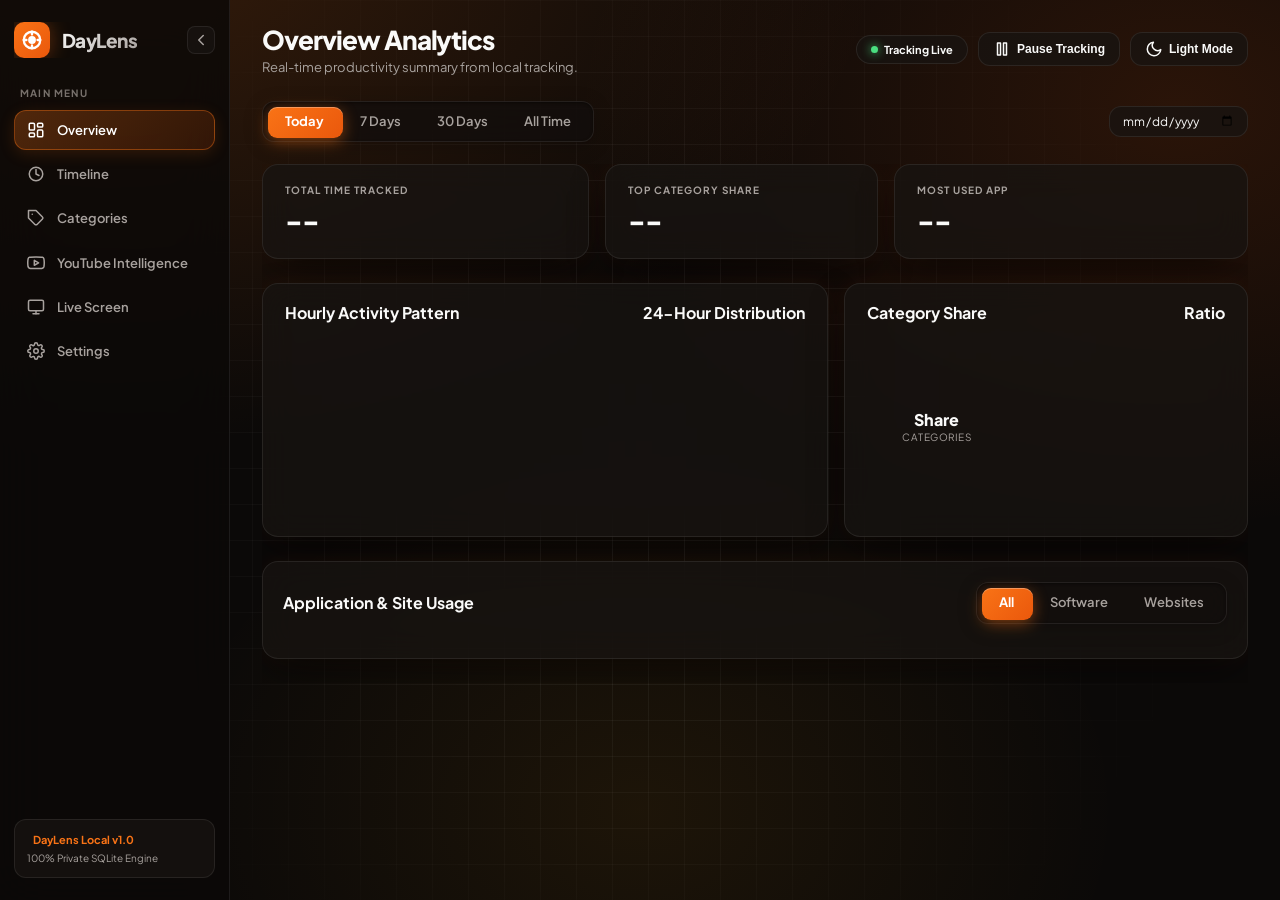
==== daylens/web/index.html @ 0a9e3fb3 "Initial DayLens personal analytics foundation" ====
<!DOCTYPE html>
<html lang="en" data-theme="dark">
<head>
  <meta charset="UTF-8">
  <meta name="viewport" content="width=device-width, initial-scale=1.0">
  <title>DayLens — Privacy-First Activity & Personal Analytics</title>
  <!-- Google Fonts: Inter, Plus Jakarta Sans, Outfit, Space Grotesk -->
  <link rel="preconnect" href="https://fonts.googleapis.com">
  <link rel="preconnect" href="https://fonts.gstatic.com" crossorigin>
  <link href="https://fonts.googleapis.com/css2?family=Inter:wght@300;400;500;600;700;800&family=Outfit:wght@400;500;600;700;800;900&family=Plus+Jakarta+Sans:wght@400;500;600;700;800&family=Space+Grotesk:wght@500;700&display=swap" rel="stylesheet">
  <link rel="stylesheet" href="styles.css">
</head>
<body>

  <div class="shell" id="appShell">

    <!-- Sidebar Navigation -->
    <aside class="sidebar">
      <div class="brand-row">
        <div class="brand">
          <div class="brand-mark">
            <svg viewBox="0 0 24 24" width="22" height="22" fill="none" stroke="currentColor" stroke-width="2.5" stroke-linecap="round" stroke-linejoin="round">
              <circle cx="12" cy="12" r="9"/>
              <path d="M12 3v3M12 18v3M3 12h3M18 12h3"/>
              <circle cx="12" cy="12" r="3" fill="currentColor"/>
            </svg>
          </div>
          <span class="brand-text">DayLens</span>
        </div>
        <button class="sidebar-toggle-btn" onclick="toggleSidebarSlider()" title="Toggle Sidebar">
          <svg id="toggleIcon" class="svg-icon" viewBox="0 0 24 24">
            <polyline points="15 18 9 12 15 6"/>
          </svg>
        </button>
      </div>

      <div class="nav-section-label">Main Menu</div>
      <nav class="nav-menu">
        <div class="nav-item active" onclick="switchPage('overview', this)">
          <svg class="svg-icon" viewBox="0 0 24 24">
            <rect x="3" y="3" width="7" height="9" rx="1.5"/>
            <rect x="14" y="3" width="7" height="5" rx="1.5"/>
            <rect x="14" y="12" width="7" height="9" rx="1.5"/>
            <rect x="3" y="16" width="7" height="5" rx="1.5"/>
          </svg>
          <span class="nav-item-text">Overview</span>
        </div>
        <div class="nav-item" onclick="switchPage('timeline', this)">
          <svg class="svg-icon" viewBox="0 0 24 24">
            <circle cx="12" cy="12" r="9"/>
            <polyline points="12 6 12 12 16 14"/>
          </svg>
          <span class="nav-item-text">Timeline</span>
        </div>
        <div class="nav-item" onclick="switchPage('categories', this)">
          <svg class="svg-icon" viewBox="0 0 24 24">
            <path d="M20.59 13.41l-7.17 7.17a2 2 0 0 1-2.83 0L2 12V2h10l8.59 8.59a2 2 0 0 1 0 2.82z"/>
            <line x1="7" y1="7" x2="7.01" y2="7"/>
          </svg>
          <span class="nav-item-text">Categories</span>
        </div>
        <div class="nav-item" onclick="switchPage('youtube', this)">
          <svg class="svg-icon" viewBox="0 0 24 24">
            <path d="M22.54 6.42a2.78 2.78 0 0 0-1.94-2C18.88 4 12 4 12 4s-6.88 0-8.6.46a2.78 2.78 0 0 0-1.94 2A29 29 0 0 0 1 11.75a29 29 0 0 0 .46 5.33A2.78 2.78 0 0 0 3.4 19c1.72.46 8.6.46 8.6.46s6.88 0 8.6-.46a2.78 2.78 0 0 0 1.94-2 29 29 0 0 0 .46-5.25 29 29 0 0 0-.46-5.33z"/>
            <polygon points="9.75 15.02 15.5 11.75 9.75 8.48 9.75 15.02"/>
          </svg>
          <span class="nav-item-text">YouTube Intelligence</span>
        </div>
        <div class="nav-item" onclick="switchPage('livescreen', this)">
          <svg class="svg-icon" viewBox="0 0 24 24">
            <rect x="2" y="3" width="20" height="14" rx="2"/>
            <line x1="8" y1="21" x2="16" y2="21"/>
            <line x1="12" y1="17" x2="12" y2="21"/>
          </svg>
          <span class="nav-item-text">Live Screen</span>
        </div>
        <div class="nav-item" onclick="switchPage('settings', this)">
          <svg class="svg-icon" viewBox="0 0 24 24">
            <circle cx="12" cy="12" r="3"/>
            <path d="M19.4 15a1.65 1.65 0 0 0 .33 1.82l.06.06a2 2 0 0 1 0 2.83 2 2 0 0 1-2.83 0l-.06-.06a1.65 1.65 0 0 0-1.82-.33 1.65 1.65 0 0 0-1 1.51V21a2 2 0 0 1-2 2 2 2 0 0 1-2-2v-.09A1.65 1.65 0 0 0 9 19.4a1.65 1.65 0 0 0-1.82.33l-.06.06a2 2 0 0 1-2.83 0 2 2 0 0 1 0-2.83l.06-.06a1.65 1.65 0 0 0 .33-1.82 1.65 1.65 0 0 0-1.51-1H3a2 2 0 0 1-2-2 2 2 0 0 1 2-2h.09A1.65 1.65 0 0 0 4.6 9a1.65 1.65 0 0 0-.33-1.82l-.06-.06a2 2 0 0 1 0-2.83 2 2 0 0 1 2.83 0l.06.06a1.65 1.65 0 0 0 1.82.33H9a1.65 1.65 0 0 0 1-1.51V3a2 2 0 0 1 2-2 2 2 0 0 1 2 2v.09a1.65 1.65 0 0 0 1 1.51 1.65 1.65 0 0 0 1.82-.33l.06-.06a2 2 0 0 1 2.83 0 2 2 0 0 1 0 2.83l-.06.06a1.65 1.65 0 0 0-.33 1.82V9a1.65 1.65 0 0 0 1.51 1H21a2 2 0 0 1 2 2 2 2 0 0 1-2 2h-.09a1.65 1.65 0 0 0-1.51 1z"/>
          </svg>
          <span class="nav-item-text">Settings</span>
        </div>
      </nav>

      <div class="sidebar-footer">
        <div style="display:flex; align-items:center; gap:6px;">
          <span class="pulse-ring"></span>
          <strong>DayLens Local v1.0</strong>
        </div>
        <span style="color:var(--text-muted); font-size:10px;">100% Private SQLite Engine</span>
      </div>
    </aside>

    <!-- Main Content Area -->
    <main class="content-area">
      <!-- Topbar Header -->
      <header class="topbar">
        <div>
          <h1 class="page-title" id="pageHeading">Overview Analytics</h1>
          <p class="page-subtitle" id="pageSubheading">Real-time productivity summary from local tracking.</p>
        </div>

        <div class="top-controls">
          <div class="status-badge">
            <span class="status-dot" id="statusDot"></span>
            <span id="statusText">Tracking Live</span>
          </div>
          <button class="btn" id="pauseToggleBtn" onclick="togglePause()">
            <svg class="svg-icon" viewBox="0 0 24 24" width="14" height="14"><rect x="6" y="4" width="4" height="16"/><rect x="14" y="4" width="4" height="16"/></svg>
            Pause Tracking
          </button>
          <button class="btn" onclick="toggleTheme()">
            <svg class="svg-icon" viewBox="0 0 24 24" width="14" height="14"><path d="M21 12.79A9 9 0 1 1 11.21 3 7 7 0 0 0 21 12.79z"/></svg>
            <span id="themeBtnText">Light Mode</span>
          </button>
        </div>
      </header>

      <!-- Global Controls Bar (Date Range & Custom Date) -->
      <div class="controls-bar">
        <div class="tabs" id="rangeTabs">
          <div class="tab-pill" id="rangeTabPill"></div>
          <button class="tab-btn active" onclick="setRange('today', this)">Today</button>
          <button class="tab-btn" onclick="setRange('7d', this)">7 Days</button>
          <button class="tab-btn" onclick="setRange('30d', this)">30 Days</button>
          <button class="tab-btn" onclick="setRange('all', this)">All Time</button>
        </div>

        <div>
          <input type="date" class="date-input" id="customDateInput" onchange="onDateSelected(this.value)">
        </div>
      </div>

      <!-- VIEW 1: Overview Page -->
      <div class="page-view active" id="view-overview">
        <!-- Top KPI Stats Cards -->
        <div class="hero-grid" id="heroGrid">
          <div class="glass-card"><div class="card-label">Total Time Tracked</div><div class="big-stat">--</div></div>
          <div class="glass-card"><div class="card-label">Top Category Share</div><div class="big-stat">--</div></div>
          <div class="glass-card"><div class="card-label">Most Used App</div><div class="big-stat">--</div></div>
        </div>

        <!-- Hourly Pattern & Category Donut -->
        <div class="charts-grid">
          <div class="glass-card chart-card">
            <div class="section-head">
              <span>Hourly Activity Pattern</span>
              <span class="badge-tag">24-Hour Distribution</span>
            </div>
            <div class="chart-wrapper">
              <svg class="histogram-svg" viewBox="0 0 850 180">
                <defs>
                  <linearGradient id="orangeGradient" x1="0" y1="0" x2="0" y2="1">
                    <stop offset="0%" stop-color="#f97316"/>
                    <stop offset="100%" stop-color="#ea580c" stop-opacity="0.3"/>
                  </linearGradient>
                </defs>
                <g id="barsGroup"></g>
              </svg>
            </div>
          </div>

          <div class="glass-card chart-card">
            <div class="section-head">
              <span>Category Share</span>
              <span class="badge-tag">Ratio</span>
            </div>
            <div class="donut-container">
              <div class="donut-chart-wrap">
                <svg class="donut-svg" viewBox="0 0 100 100">
                  <g id="donutSegmentsGroup"></g>
                </svg>
                <div class="donut-center-text">
                  <div class="donut-center-val">Share</div>
                  <div class="donut-center-lbl">Categories</div>
                </div>
              </div>
              <div class="donut-legend" id="donutLegend"></div>
            </div>
          </div>
        </div>

        <!-- Leaderboard Card -->
        <div class="leaderboard-card">
          <div class="section-head">
            <span>Application & Site Usage</span>
            <div class="tabs" id="lbTabs">
              <div class="tab-pill" id="lbTabPill"></div>
              <button class="tab-btn active" onclick="setLeaderboardTab('all', this)">All</button>
              <button class="tab-btn" onclick="setLeaderboardTab('software', this)">Software</button>
              <button class="tab-btn" onclick="setLeaderboardTab('website', this)">Websites</button>
            </div>
          </div>
          <div class="leaderboard-list" id="leaderboardList"></div>
        </div>
      </div>

      <!-- VIEW 2: Timeline Page -->
      <div class="page-view" id="view-timeline">
        <div class="timeline-filter-bar">
          <div class="search-input-wrap">
            <svg viewBox="0 0 24 24" width="14" height="14" fill="none" stroke="currentColor" stroke-width="2" stroke-linecap="round" stroke-linejoin="round" class="search-icon"><circle cx="11" cy="11" r="8"/><line x1="21" y1="21" x2="16.65" y2="16.65"/></svg>
            <input type="text" class="search-input" id="searchInput" placeholder="Search app or window title..." oninput="onSearchChange()">
          </div>
          <button class="badge-filter active" onclick="setCategoryFilter('all', this)">All</button>
          <button class="badge-filter" onclick="setCategoryFilter('work', this)">Work</button>
          <button class="badge-filter" onclick="setCategoryFilter('social', this)">Social</button>
          <button class="badge-filter" onclick="setCategoryFilter('entertainment', this)">Entertainment</button>
          <button class="badge-filter" onclick="setCategoryFilter('utility', this)">Utility</button>
          <button class="badge-filter" onclick="setCategoryFilter('uncategorized', this)">Uncategorized</button>
        </div>

        <div class="timeline-list" id="timelineList"></div>
        <div class="load-more-wrap" id="loadMoreWrap" style="display:none;">
          <button class="btn btn-orange" onclick="loadMoreActivities()">Load More Activities</button>
        </div>
      </div>

      <!-- VIEW 3: Categories Page -->
      <div class="page-view" id="view-categories">
        <div class="section-head">Categorization Rules Mapping</div>
        <div class="rules-grid" id="rulesGrid"></div>
      </div>

      <!-- VIEW 4: YouTube Intelligence Page -->
      <div class="page-view" id="view-youtube">
        <div class="yt-hero glass-card" style="margin-bottom: 20px;">
          <div class="yt-hero-glow"></div>
          <div class="section-head">
            <span class="yt-hero-title">YouTube Watch Intelligence</span>
            <span class="pill-badge cat-entertainment">Opt-In Connector</span>
          </div>

          <div class="hero-grid yt-kpis" id="youtubeKpis"></div>

          <div class="charts-grid yt-insights-grid" style="margin-top: 18px; margin-bottom: 0;">
            <div class="glass-card yt-module">
              <div class="section-head"><span>Top Channels Watched</span></div>
              <div id="youtubeTopChannels" style="display:flex; flex-direction:column; gap:8px; margin-top:12px;"></div>
            </div>

            <div class="glass-card yt-module">
              <div class="section-head"><span>Topic Breakdown</span></div>
              <div id="youtubeTopTopics" style="display:flex; flex-direction:column; gap:10px; margin-top:12px;"></div>
            </div>
          </div>
        </div>

        <div class="glass-card yt-videos-module">
          <div class="section-head">
            <span>Video Playback Sessions</span>
          </div>
          <div class="timeline-filter-bar">
            <div class="search-input-wrap" style="flex:1;">
              <svg viewBox="0 0 24 24" width="14" height="14" fill="none" stroke="currentColor" stroke-width="2" stroke-linecap="round" stroke-linejoin="round" class="search-icon"><circle cx="11" cy="11" r="8"/><line x1="21" y1="21" x2="16.65" y2="16.65"/></svg>
              <input type="text" class="search-input" id="ytSearchInput" placeholder="Search video title or channel..." oninput="onYouTubeSearchChange()">
            </div>
            <button class="badge-filter active" onclick="filterYouTubeCategory('all', this)">All Videos</button>
            <button class="badge-filter" onclick="filterYouTubeCategory('long', this)">Long Form</button>
            <button class="badge-filter" onclick="filterYouTubeCategory('short', this)">Shorts</button>
            <button class="btn" style="margin-left: auto; color: #ef4444; border-color: rgba(239, 68, 68, 0.3);" onclick="clearYouTubeHistory()">Clear YouTube History</button>
          </div>

          <div id="youtubeVideos"></div>
        </div>
      </div>

      <!-- VIEW 5: Live Screen Page -->
      <div class="page-view" id="view-livescreen">
        <div class="controls-bar" style="margin-bottom: 16px;">
          <div style="display:flex; align-items:center; gap:10px;">
            <div class="status-badge">
              <span class="status-dot" id="screenDot"></span>
              <span id="screenStatusText">Live Feed Active</span>
            </div>
            <button class="btn" id="screenToggleBtn" onclick="toggleScreenStream()">Pause Stream</button>
          </div>

          <div style="display:flex; align-items:center; gap:8px;">
            <span style="color:var(--text-muted); font-size:12px;">Refresh Rate:</span>
            <select class="date-input" onchange="setScreenInterval(this.value)">
              <option value="1000">1 Second</option>
              <option value="2000" selected>2 Seconds</option>
              <option value="5000">5 Seconds</option>
            </select>
          </div>
        </div>

        <div class="glass-card" style="text-align:center; padding:16px; overflow:hidden;">
          <img id="liveScreenImg" src="/api/screen" style="max-width:100%; height:auto; border-radius:var(--radius-md); border:1px solid var(--border);" alt="Live Monitor Screen">
        </div>
      </div>

      <!-- VIEW 6: Settings Page -->
      <div class="page-view" id="view-settings">
        <div class="section-head">Settings & System Control</div>
        <div class="settings-list">
          <div class="setting-item">
            <div>
              <strong style="display:block; font-size:14px; margin-bottom:4px;">Local Database Location</strong>
              <span style="color:var(--text-muted); font-size:12px;">SQLite store at <code>data/daylens.db</code></span>
            </div>
            <span class="pill-badge cat-work">SQLite Active</span>
          </div>

          <div class="setting-item">
            <div>
              <strong style="display:block; font-size:14px; margin-bottom:4px;">Background Activity Collector</strong>
              <span style="color:var(--text-muted); font-size:12px;">Windows window title & idle sampling (every 5s)</span>
            </div>
            <button class="btn btn-orange" onclick="togglePause()">Toggle Pause</button>
          </div>

          <div class="setting-item">
            <div>
              <strong style="display:block; font-size:14px; margin-bottom:4px;">Browser Connector Integration</strong>
              <span style="color:var(--text-muted); font-size:12px;">Opt-in active tab & watch tracking via Chrome/Brave extension</span>
            </div>
            <span class="pill-badge cat-utility">Connector Ready</span>
          </div>
        </div>
      </div>

    </main>

  </div>

  <!-- Chart Tooltip -->
  <div class="chart-tooltip" id="chartTooltip">
    <div class="tooltip-header" id="tooltipHeader"></div>
    <div class="tooltip-body" id="tooltipBody"></div>
  </div>

  <!-- Interactive Video Modal -->
  <div class="modal-overlay" id="videoModalOverlay" onclick="if(event.target === this) closeVideoModal()">
    <div class="modal-card">
      <button class="modal-close-btn" onclick="closeVideoModal()" aria-label="Close modal">&times;</button>
      <img id="modalVideoThumb" class="modal-thumb" src="" alt="Video Thumbnail" style="display:none;">
      <h3 id="modalVideoTitle" style="font-size:16px; font-weight:800; margin-bottom:4px; line-height:1.3;"></h3>
      <div id="modalVideoChannel" style="font-size:12px; color:var(--text-muted); margin-bottom:12px;"></div>

      <div id="modalTagsWrap" style="margin-bottom:12px; display:none;">
        <div id="modalVideoTags" style="display:flex; flex-wrap:wrap; gap:6px;"></div>
      </div>

      <div id="modalDescWrap" style="margin-bottom:14px; background:rgba(255,255,255,0.03); border:1px solid var(--border); border-radius:var(--radius-md); padding:10px; font-size:11px; max-height:100px; overflow-y:auto; color:var(--text-muted);">
        <p id="modalVideoDesc" style="margin:0; line-height:1.4; white-space:pre-wrap;"></p>
      </div>

      <table class="modal-table">
        <tr><td>Video ID</td><td id="modalVideoId"></td></tr>
        <tr><td>Type</td><td id="modalVideoType" style="text-transform:capitalize;"></td></tr>
        <tr><td>Seek Timestamp</td><td id="modalVideoPos"></td></tr>
        <tr><td>Watch Duration</td><td id="modalVideoDur" style="font-weight:700; color:var(--orange-primary);"></td></tr>
      </table>

      <div style="margin-top:16px; display:flex; align-items:center; justify-content:space-between; gap:10px;">
        <a id="modalWatchBtn" href="#" target="_blank" class="btn btn-orange" style="text-decoration:none;">Watch on YouTube</a>
        <div style="display:flex; align-items:center; gap:8px;">
          <span id="modalTranscriptStatus" style="padding:4px 10px; border-radius:99px; font-size:10px; font-weight:700; display:inline-flex; align-items:center; gap:4px;"></span>
          <button id="modalToggleTranscriptBtn" class="btn" onclick="toggleModalTranscript()"><span>Show Transcript</span></button>
          <button id="modalCopyTranscriptBtn" class="btn" onclick="copyModalTranscript()" style="display:none;"><span>Copy</span></button>
        </div>
      </div>

      <div id="modalTranscriptBox" style="display:none; margin-top:14px; background:rgba(0,0,0,0.5); border:1px solid var(--border); border-radius:var(--radius-md); padding:12px; max-height:160px; overflow-y:auto; font-size:11px; line-height:1.5;"></div>
    </div>
  </div>

  <script src="app.js"></script>
</body>
</html>
---- daylens/web/styles.css ----
:root {
  --bg: #0b0908;
  --bg-gradient: radial-gradient(1200px 800px at 8% -8%, rgba(249, 115, 22, 0.18), transparent 65%),
                 radial-gradient(1000px 700px at 92% 12%, rgba(234, 88, 12, 0.14), transparent 60%),
                 radial-gradient(800px 600px at 50% 90%, rgba(245, 158, 11, 0.08), transparent 60%), #0b0908;
  --panel: rgba(24, 20, 18, 0.76);
  --panel-hover: rgba(38, 32, 28, 0.9);
  --panel-solid: #151210;
  --border: rgba(255, 255, 255, 0.08);
  --border-glow: rgba(249, 115, 22, 0.4);
  --text: #fafaf9;
  --text-muted: #a8a29e;
  --text-dim: #78716c;
  --orange-primary: #f97316;
  --orange-dark: #ea580c;
  --orange-glow: rgba(249, 115, 22, 0.35);
  --cyan: #38bdf8;
  --green: #4ade80;
  --amber: #f59e0b;
  --purple: #c084fc;
  --pink: #f472b6;
  --shadow: 0 16px 40px -10px rgba(0, 0, 0, 0.65), 0 0 25px rgba(249, 115, 22, 0.06);
  --radius-lg: 16px;
  --radius-md: 12px;
  --radius-sm: 8px;
  --sidebar-width: 230px;
}

[data-theme="light"] {
  --bg: #faf8f5;
  --bg-gradient: radial-gradient(1200px 800px at 8% -8%, rgba(249, 115, 22, 0.1), transparent 60%),
                 radial-gradient(1000px 700px at 92% 12%, rgba(245, 158, 11, 0.08), transparent 60%), #faf8f5;
  --panel: rgba(255, 255, 255, 0.92);
  --panel-hover: rgba(255, 255, 255, 0.98);
  --panel-solid: #ffffff;
  --border: rgba(120, 113, 108, 0.15);
  --border-glow: rgba(249, 115, 22, 0.35);
  --text: #1c1917;
  --text-muted: #57534e;
  --text-dim: #a8a29e;
  --shadow: 0 12px 30px -10px rgba(249, 115, 22, 0.08);
}

* { box-sizing: border-box; margin: 0; padding: 0; }
html, body {
  overflow-x: hidden;
  width: 100%;
  max-width: 100%;
}
body {
  min-height: 100vh;
  font-family: 'Plus Jakarta Sans', 'Outfit', -apple-system, BlinkMacSystemFont, 'Segoe UI', Roboto, sans-serif;
  background: var(--bg-gradient);
  color: var(--text);
  transition: background 0.3s ease, color 0.3s ease;
  line-height: 1.4;
  font-size: 13px;
  -webkit-font-smoothing: antialiased;
  -moz-osx-font-smoothing: grayscale;
  text-rendering: optimizeLegibility;
}

body::before {
  content: '';
  position: fixed;
  inset: 0;
  pointer-events: none;
  background-image: linear-gradient(var(--border) 1px, transparent 1px),
                    linear-gradient(90deg, var(--border) 1px, transparent 1px);
  background-size: 36px 36px;
  mask-image: radial-gradient(circle at center, black, transparent 80%);
  z-index: -1;
}

.shell {
  display: grid;
  grid-template-columns: var(--sidebar-width) 1fr;
  max-width: 1500px;
  min-height: 100vh;
  margin: 0 auto;
  transition: grid-template-columns 0.3s cubic-bezier(0.16, 1, 0.3, 1);
  width: 100%;
  overflow-x: hidden;
}

.shell.collapsed {
  --sidebar-width: 70px;
}

/* Sidebar Navigation */
aside.sidebar {
  padding: 22px 14px;
  border-right: 1px solid var(--border);
  background: rgba(11, 9, 8, 0.82);
  backdrop-filter: blur(24px);
  display: flex;
  flex-direction: column;
  overflow: hidden;
}
[data-theme="light"] aside.sidebar {
  background: rgba(255, 255, 255, 0.9);
}

.brand-row {
  display: flex;
  align-items: center;
  justify-content: space-between;
  margin-bottom: 28px;
}

.brand {
  display: flex;
  align-items: center;
  gap: 12px;
  overflow: hidden;
  white-space: nowrap;
}
.brand-mark {
  width: 36px;
  height: 36px;
  min-width: 36px;
  border-radius: 10px;
  background: linear-gradient(135deg, #f97316, #ea580c);
  display: grid;
  place-items: center;
  color: white;
  box-shadow: 0 0 20px var(--orange-glow);
}
.brand-text {
  font-size: 19px;
  font-weight: 800;
  letter-spacing: -0.03em;
  background: linear-gradient(135deg, var(--text), var(--text-muted));
  -webkit-background-clip: text;
  -webkit-text-fill-color: transparent;
}

.sidebar-toggle-btn {
  background: var(--panel);
  border: 1px solid var(--border);
  border-radius: var(--radius-sm);
  color: var(--text-muted);
  width: 28px;
  height: 28px;
  display: grid;
  place-items: center;
  cursor: pointer;
}

.shell.collapsed .brand-text,
.shell.collapsed .nav-section-label,
.shell.collapsed .nav-item-text,
.shell.collapsed .sidebar-footer {
  opacity: 0;
  pointer-events: none;
  display: none;
}
.shell.collapsed .brand-row { justify-content: center; }

.nav-section-label {
  font-size: 10px;
  text-transform: uppercase;
  letter-spacing: 0.12em;
  color: var(--text-dim);
  font-weight: 700;
  margin-bottom: 10px;
  padding-left: 6px;
}

.nav-menu {
  display: flex;
  flex-direction: column;
  gap: 4px;
  margin-bottom: 24px;
}

.nav-item {
  display: flex;
  align-items: center;
  gap: 12px;
  padding: 10px 12px;
  border-radius: var(--radius-md);
  color: var(--text-muted);
  font-weight: 600;
  font-size: 13px;
  cursor: pointer;
  border: 1px solid transparent;
  transition: all 0.2s ease;
  white-space: nowrap;
}
.shell.collapsed .nav-item { justify-content: center; padding: 10px; }

.nav-item:hover { color: var(--text); background: var(--panel-hover); }
.nav-item.active {
  color: white;
  background: linear-gradient(135deg, rgba(249, 115, 22, 0.28), rgba(234, 88, 12, 0.16));
  border-color: var(--border-glow);
  box-shadow: 0 4px 16px rgba(249, 115, 22, 0.15);
}

.svg-icon {
  width: 18px;
  height: 18px;
  min-width: 18px;
  stroke: currentColor;
  fill: none;
  stroke-width: 2;
  stroke-linecap: round;
  stroke-linejoin: round;
}

.sidebar-footer {
  margin-top: auto;
  padding: 12px;
  border-radius: var(--radius-md);
  background: var(--panel);
  border: 1px solid var(--border);
  font-size: 11px;
}
.sidebar-footer strong { color: var(--orange-primary); display: block; margin-bottom: 2px; }

/* Main Content Area */
main.content-area {
  padding: 22px 32px 48px;
  width: 100%;
  max-width: 1280px;
  margin: 0 auto;
  overflow-x: hidden;
}

header.topbar {
  display: flex;
  justify-content: space-between;
  align-items: center;
  margin-bottom: 24px;
}

.page-title {
  font-size: 26px;
  font-weight: 800;
  letter-spacing: -0.04em;
}
.page-subtitle { color: var(--text-muted); font-size: 13px; }

.top-controls { display: flex; align-items: center; gap: 10px; }

.btn {
  padding: 7px 14px;
  border-radius: var(--radius-md);
  font-size: 12px;
  font-weight: 600;
  border: 1px solid var(--border);
  background: var(--panel);
  color: var(--text);
  cursor: pointer;
  display: inline-flex;
  align-items: center;
  gap: 6px;
  transition: all 0.2s ease;
}
.btn:hover { background: var(--panel-hover); border-color: var(--border-glow); }
.btn-orange {
  background: linear-gradient(135deg, #f97316, #ea580c);
  color: white;
  border: none;
  box-shadow: 0 4px 16px var(--orange-glow);
}

.status-badge {
  display: inline-flex;
  align-items: center;
  gap: 6px;
  padding: 6px 14px;
  border-radius: 999px;
  font-size: 11px;
  font-weight: 700;
  background: var(--panel);
  border: 1px solid var(--border);
}
.status-dot {
  width: 7px;
  height: 7px;
  border-radius: 50%;
  background: var(--green);
  box-shadow: 0 0 10px var(--green);
}
.status-dot.paused { background: var(--amber); box-shadow: 0 0 10px var(--amber); }

.controls-bar {
  display: flex;
  justify-content: space-between;
  align-items: center;
  gap: 14px;
  margin-bottom: 22px;
  flex-wrap: wrap;
}
.tabs {
  position: relative;
  display: inline-flex;
  align-items: center;
  background: rgba(18, 14, 12, 0.75);
  backdrop-filter: blur(20px);
  -webkit-backdrop-filter: blur(20px);
  padding: 4px;
  border-radius: 12px;
  border: 1px solid var(--border);
  box-shadow: inset 0 1px 3px rgba(0, 0, 0, 0.4), 0 4px 20px rgba(0, 0, 0, 0.2);
}
[data-theme="light"] .tabs {
  background: rgba(240, 237, 232, 0.85);
  box-shadow: inset 0 1px 2px rgba(0, 0, 0, 0.05);
}

.tab-pill {
  position: absolute;
  top: 4px;
  left: 4px;
  width: 0;
  height: 0;
  border-radius: 9px;
  background: linear-gradient(135deg, #f97316 0%, #ea580c 100%);
  box-shadow: 0 4px 15px rgba(249, 115, 22, 0.45), inset 0 1px 0 rgba(255, 255, 255, 0.3);
  transition: left 0.35s cubic-bezier(0.34, 1.56, 0.64, 1), top 0.35s cubic-bezier(0.34, 1.56, 0.64, 1), width 0.35s cubic-bezier(0.34, 1.56, 0.64, 1), height 0.35s cubic-bezier(0.34, 1.56, 0.64, 1), opacity 0.2s ease;
  pointer-events: none;
  z-index: 1;
  opacity: 0;
}

.tab-btn {
  position: relative;
  z-index: 2;
  display: inline-flex;
  align-items: center;
  justify-content: center;
  gap: 8px;
  padding: 8px 18px;
  border-radius: 9px;
  border: none;
  background: transparent;
  color: var(--text-muted);
  font-family: 'Plus Jakarta Sans', 'Outfit', sans-serif;
  font-weight: 600;
  font-size: 13px;
  line-height: 1.2;
  cursor: pointer;
  transition: color 0.25s ease, transform 0.15s ease;
  user-select: none;
  white-space: nowrap;
  -webkit-font-smoothing: antialiased;
  box-sizing: border-box;
}
.tab-btn:hover {
  color: var(--text);
  transform: translateY(-1px);
}
.tab-btn:active {
  transform: scale(0.95);
}
.tab-btn.active {
  color: #ffffff !important;
  font-weight: 700;
}
.tab-btn .tab-icon {
  width: 14px;
  height: 14px;
  transition: stroke 0.25s ease, transform 0.25s ease;
}
.tab-btn.active .tab-icon {
  stroke: #ffffff;
  transform: scale(1.1);
}

@keyframes tabContentSlide {
  from { opacity: 0; transform: translateY(8px); }
  to { opacity: 1; transform: translateY(0); }
}
.animate-slide {
  animation: tabContentSlide 0.3s cubic-bezier(0.16, 1, 0.3, 1);
}

.date-input {
  padding: 6px 12px;
  border-radius: var(--radius-md);
  border: 1px solid var(--border);
  background: var(--panel);
  color: var(--text);
  font-family: inherit;
  font-size: 12px;
  outline: none;
}

.page-view { display: none; width: 100%; overflow-x: hidden; }
.page-view.active {
  display: block;
  animation: fadeInSlide 0.25s cubic-bezier(0.16, 1, 0.3, 1);
}
@keyframes fadeInSlide {
  from { opacity: 0; transform: translateY(8px); }
  to { opacity: 1; transform: translateY(0); }
}

/* Top KPI Stats Ribbon */
.hero-grid {
  display: grid;
  grid-template-columns: 1.2fr 1fr 1.3fr;
  gap: 16px;
  margin-bottom: 24px;
}
.glass-card {
  background: var(--panel);
  border: 1px solid var(--border);
  border-radius: var(--radius-lg);
  padding: 18px 22px;
  backdrop-filter: blur(16px);
  box-shadow: var(--shadow);
  position: relative;
  overflow: hidden;
}
.glass-card:hover { border-color: var(--border-glow); }

.card-label {
  font-size: 10px;
  text-transform: uppercase;
  letter-spacing: 0.1em;
  color: var(--text-muted);
  font-weight: 700;
  margin-bottom: 8px;
}
.big-stat {
  font-size: 28px;
  font-weight: 800;
  letter-spacing: -0.03em;
  line-height: 1.1;
  margin-bottom: 4px;
  color: var(--text);
}
.stat-unit { font-size: 14px; font-weight: 600; color: var(--text-muted); }
.stat-subtext { font-size: 12px; color: var(--orange-primary); font-weight: 600; }

/* Most Used App Hero Spotlight Card */
.hero-app-row {
  display: flex;
  align-items: center;
  gap: 12px;
  margin-top: 2px;
  margin-bottom: 6px;
}
.hero-app-icon {
  width: 40px;
  height: 40px;
  min-width: 40px;
  border-radius: 10px;
  display: grid;
  place-items: center;
  background: var(--panel-solid);
  border: 1px solid var(--border-glow);
  box-shadow: 0 4px 14px rgba(249, 115, 22, 0.18);
  overflow: hidden;
}
.hero-app-icon img {
  width: 30px;
  height: 30px;
  object-fit: contain;
}
.hero-app-title {
  font-size: 18px;
  font-weight: 800;
  letter-spacing: -0.02em;
  line-height: 1.2;
  white-space: nowrap;
  overflow: hidden;
  text-overflow: ellipsis;
  max-width: 200px;
}

/* Side-by-side Charts Layout (60% Bar Chart, 40% Donut Circle Chart) */
.charts-grid {
  display: grid;
  grid-template-columns: 1.4fr 1fr;
  gap: 16px;
  margin-bottom: 24px;
}

.chart-card { position: relative; margin-bottom: 0; }
.chart-wrapper { position: relative; width: 100%; height: 180px; margin-top: 12px; }
.histogram-svg { width: 100%; height: 100%; overflow: visible; }
.axis-label { font-size: 9px; fill: var(--text-muted); font-weight: 600; }
.grid-line { stroke: var(--border); stroke-dasharray: 4 4; stroke-width: 1; }
.bar-rect {
  fill: url(#orangeGradient);
  rx: 4;
  transition: height 0.3s ease, y 0.3s ease, fill 0.2s ease;
  cursor: pointer;
}
.bar-rect:hover { fill: #fb923c; }

/* Category Donut Circle Chart & Legend */
.donut-container {
  display: flex;
  align-items: center;
  gap: 16px;
  margin-top: 12px;
  height: 180px;
}
.donut-chart-wrap {
  width: 140px;
  height: 140px;
  min-width: 140px;
  position: relative;
}
.donut-svg {
  width: 100%;
  height: 100%;
  transform: rotate(-90deg);
}
.donut-center-text {
  position: absolute;
  inset: 0;
  display: flex;
  flex-direction: column;
  align-items: center;
  justify-content: center;
  pointer-events: none;
  text-align: center;
}
.donut-center-val { font-size: 16px; font-weight: 800; color: var(--text); line-height: 1; }
.donut-center-lbl { font-size: 10px; color: var(--text-muted); text-transform: uppercase; letter-spacing: 0.05em; margin-top: 2px; }

.donut-legend {
  display: flex;
  flex-direction: column;
  gap: 8px;
  width: 100%;
  max-height: 170px;
  overflow-y: auto;
}
.legend-item {
  display: flex;
  align-items: center;
  justify-content: space-between;
  font-size: 12px;
}
.legend-label {
  display: flex;
  align-items: center;
  gap: 8px;
  text-transform: capitalize;
  font-weight: 600;
}
.legend-dot {
  width: 8px;
  height: 8px;
  border-radius: 50%;
}
.legend-val { font-weight: 700; color: var(--text-muted); font-size: 11px; }

.chart-tooltip {
  position: fixed;
  pointer-events: none;
  background: rgba(18, 14, 12, 0.95);
  border: 1px solid var(--orange-primary);
  border-radius: var(--radius-md);
  padding: 8px 12px;
  font-size: 11px;
  color: var(--text);
  box-shadow: 0 10px 30px rgba(0, 0, 0, 0.7), 0 0 20px var(--orange-glow);
  backdrop-filter: blur(16px);
  z-index: 1000;
  opacity: 0;
  transition: opacity 0.15s ease, transform 0.15s ease;
  transform: translate(-50%, -100%) translateY(-10px);
  white-space: nowrap;
}
[data-theme="light"] .chart-tooltip {
  background: rgba(255, 255, 255, 0.96);
  color: #1c1917;
  box-shadow: 0 8px 24px rgba(0, 0, 0, 0.15);
}
.chart-tooltip.visible {
  opacity: 1;
  transform: translate(-50%, -100%) translateY(-12px);
}
.tooltip-header { font-weight: 800; color: var(--orange-primary); margin-bottom: 2px; }
.tooltip-body { font-size: 12px; font-weight: 700; }

.section-head {
  font-size: 16px;
  font-weight: 700;
  margin-bottom: 14px;
  display: flex;
  align-items: center;
  justify-content: space-between;
}

/* Compact Modern SaaS Software Usage Leaderboard */
.leaderboard-card {
  background: var(--panel);
  border: 1px solid var(--border);
  border-radius: var(--radius-lg);
  padding: 20px;
  backdrop-filter: blur(16px);
  box-shadow: var(--shadow);
  margin-bottom: 24px;
}
.leaderboard-list {
  display: flex;
  flex-direction: column;
  gap: 8px;
}
.leaderboard-item {
  display: grid;
  grid-template-columns: 28px 36px 160px 1fr 110px 65px;
  align-items: center;
  gap: 12px;
  padding: 10px 14px;
  background: rgba(255, 255, 255, 0.02);
  border: 1px solid var(--border);
  border-radius: var(--radius-md);
  transition: all 0.2s ease;
}
.leaderboard-item:hover {
  background: var(--panel-hover);
  border-color: var(--border-glow);
  transform: translateX(3px);
}
.rank-badge {
  font-size: 12px;
  font-weight: 800;
  color: var(--text-dim);
  text-align: center;
}
.rank-badge.top-1 { color: #f59e0b; }
.rank-badge.top-2 { color: #94a3b8; }
.rank-badge.top-3 { color: #b45309; }

.leader-app-name {
  font-weight: 700;
  font-size: 13px;
  white-space: nowrap;
  overflow: hidden;
  text-overflow: ellipsis;
}
.leader-cat-badge {
  font-size: 10px;
  color: var(--text-muted);
  text-transform: capitalize;
}

.progress-bar-wrap {
  width: 100%;
  height: 8px;
  background: rgba(255, 255, 255, 0.06);
  border-radius: 999px;
  overflow: hidden;
  position: relative;
}
.progress-bar-fill {
  height: 100%;
  border-radius: 999px;
  background: linear-gradient(90deg, #f97316, #fb923c);
  box-shadow: 0 0 10px var(--orange-glow);
  transition: width 0.6s cubic-bezier(0.16, 1, 0.3, 1);
}

.time-badge {
  font-weight: 800;
  font-size: 13px;
  text-align: right;
}
.percent-badge {
  font-size: 11px;
  font-weight: 700;
  color: var(--orange-primary);
  text-align: right;
}

.timeline-filter-bar {
  display: flex;
  gap: 10px;
  margin-bottom: 16px;
  flex-wrap: wrap;
  align-items: center;
}
.search-input {
  flex: 1;
  min-width: 180px;
  padding: 8px 14px;
  border-radius: var(--radius-md);
  border: 1px solid var(--border);
  background: var(--panel);
  color: var(--text);
  font-family: inherit;
  font-size: 12px;
  outline: none;
}
.search-input:focus { border-color: var(--orange-primary); }

.badge-filter {
  padding: 6px 14px;
  border-radius: 999px;
  border: 1px solid var(--border);
  background: var(--panel);
  font-size: 11px;
  font-weight: 600;
  color: var(--text-muted);
  cursor: pointer;
  transition: all 0.2s;
}
.badge-filter.active {
  background: var(--orange-primary);
  color: white;
  border-color: var(--orange-primary);
}

.timeline-list { display: flex; flex-direction: column; gap: 8px; margin-bottom: 20px; width: 100%; }
.timeline-item {
  background: var(--panel);
  border: 1px solid var(--border);
  border-radius: var(--radius-md);
  padding: 12px 16px;
  display: grid;
  grid-template-columns: minmax(130px, 150px) 36px minmax(120px, 1fr) auto auto;
  align-items: center;
  gap: 12px;
  backdrop-filter: blur(12px);
  transition: transform 0.15s ease, border-color 0.15s ease;
  width: 100%;
  max-width: 100%;
  overflow: hidden;
}
.timeline-item:hover {
  transform: translateX(3px);
  border-color: var(--border-glow);
}
.source-chip {
  display: inline-flex;
  align-items: center;
  gap: 4px;
  padding: 3px 8px;
  border: 1px solid var(--border);
  border-radius: 999px;
  color: var(--text-muted);
  font-size: 10px;
  text-transform: capitalize;
  white-space: nowrap;
}
.source-chip.browser { color: var(--cyan); border-color: rgba(56,189,248,.35); }
.source-chip.youtube { color: var(--pink); border-color: rgba(244,114,182,.35); }
.source-chip.windows, .source-chip.collector { color: var(--green); border-color: rgba(74,222,128,.35); }
.time-stamp { font-size: 10px; color: var(--text-muted); font-weight: 600; white-space: nowrap; }
.time-subtext { font-size: 10px; color: var(--orange-primary); font-weight: 700; display: block; white-space: nowrap; }
.item-title { font-weight: 700; font-size: 13px; margin-bottom: 2px; white-space: nowrap; overflow: hidden; text-overflow: ellipsis; }
.item-subtitle { font-size: 11px; color: var(--text-muted); white-space: nowrap; overflow: hidden; text-overflow: ellipsis; }
.pill-badge {
  display: inline-block;
  padding: 3px 10px;
  border-radius: 999px;
  font-size: 10px;
  font-weight: 700;
  text-transform: capitalize;
  text-align: center;
  white-space: nowrap;
}

.active-badge {
  display: inline-flex;
  align-items: center;
  gap: 4px;
  font-size: 11px;
  font-weight: 700;
  color: var(--green);
  white-space: nowrap;
}
.idle-badge {
  display: inline-flex;
  align-items: center;
  gap: 4px;
  font-size: 11px;
  font-weight: 700;
  color: var(--amber);
  white-space: nowrap;
}

.load-more-wrap { display: flex; justify-content: center; margin-top: 16px; }

.skeleton {
  background: linear-gradient(90deg, var(--panel) 25%, var(--panel-hover) 50%, var(--panel) 75%);
  background-size: 200% 100%;
  animation: shimmer 1.5s infinite;
  border-radius: var(--radius-md);
}
@keyframes shimmer {
  0% { background-position: 200% 0; }
  100% { background-position: -200% 0; }
}
.skeleton-card { height: 90px; }
.skeleton-item { height: 50px; margin-bottom: 8px; }

.rules-grid { display: grid; grid-template-columns: repeat(auto-fit, minmax(280px, 1fr)); gap: 16px; }
.rule-card { background: var(--panel); border: 1px solid var(--border); border-radius: var(--radius-lg); padding: 18px; }
.rule-card-header { display: flex; justify-content: space-between; align-items: center; margin-bottom: 12px; }
.rule-title { font-size: 14px; font-weight: 700; text-transform: capitalize; }

.settings-list { display: flex; flex-direction: column; gap: 16px; }
.setting-item {
  background: var(--panel);
  border: 1px solid var(--border);
  border-radius: var(--radius-lg);
  padding: 18px;
  display: flex;
  justify-content: space-between;
  align-items: center;
}

@media (max-width: 900px) {
  .shell { grid-template-columns: 1fr; }
  aside.sidebar { border-right: none; border-bottom: 1px solid var(--border); }
  .hero-grid { grid-template-columns: 1fr; }
  .charts-grid { grid-template-columns: 1fr; }
  .leaderboard-item { grid-template-columns: 28px 36px 1fr 80px; gap: 8px; }
  .progress-bar-wrap, .leader-cat-badge { display: none; }
  .timeline-item { grid-template-columns: 1fr; gap: 6px; }
}

/* YouTube Video Grid & Interactive Video Modal */
.yt-grid {
  display: grid;
  grid-template-columns: repeat(auto-fill, minmax(240px, 1fr));
  gap: 16px;
  margin-top: 14px;
}
.yt-card {
  background: var(--panel);
  border: 1px solid var(--border);
  border-radius: var(--radius-md);
  overflow: hidden;
  cursor: pointer;
  transition: transform 0.2s ease, border-color 0.2s ease, box-shadow 0.2s ease;
  display: flex;
  flex-direction: column;
}
.yt-card:hover {
  transform: translateY(-3px);
  border-color: var(--orange-primary);
  box-shadow: 0 8px 24px rgba(249, 115, 22, 0.18);
}
.yt-thumb-wrap {
  position: relative;
  width: 100%;
  aspect-ratio: 16 / 9;
  background: #000;
  overflow: hidden;
}
.yt-thumb-img {
  width: 100%;
  height: 100%;
  object-fit: cover;
  transition: transform 0.3s ease;
}
.yt-card:hover .yt-thumb-img { transform: scale(1.05); }

/* YouTube Seek Progress Bar Overlay */
.yt-progress-track {
  position: absolute;
  bottom: 0;
  left: 0;
  right: 0;
  height: 4px;
  background: rgba(255, 255, 255, 0.25);
  z-index: 3;
}
.yt-progress-fill {
  height: 100%;
  background: linear-gradient(90deg, #ff0000, #ff4e4e);
  box-shadow: 0 0 8px rgba(255, 0, 0, 0.8);
  border-radius: 0 2px 2px 0;
  transition: width 0.3s ease;
}

.yt-channel-avatar {
  width: 20px;
  height: 20px;
  border-radius: 50%;
  object-fit: cover;
  border: 1px solid var(--border);
  flex-shrink: 0;
}
.channel-name-wrap {
  display: inline-flex;
  align-items: center;
  gap: 6px;
  overflow: hidden;
  text-overflow: ellipsis;
  white-space: nowrap;
}

.yt-badge {
  position: absolute;
  top: 8px;
  right: 8px;
  padding: 3px 8px;
  border-radius: 6px;
  font-size: 10px;
  font-weight: 800;
  text-transform: uppercase;
  background: rgba(0, 0, 0, 0.8);
  color: #fff;
  border: 1px solid rgba(255, 255, 255, 0.2);
  backdrop-filter: blur(8px);
}
.yt-badge.short { background: rgba(244, 114, 182, 0.85); color: #fff; }

.yt-duration-badge {
  position: absolute;
  bottom: 8px;
  right: 8px;
  padding: 3px 8px;
  border-radius: 6px;
  font-size: 11px;
  font-weight: 700;
  background: rgba(0, 0, 0, 0.85);
  color: #fff;
  border: 1px solid rgba(255, 255, 255, 0.15);
  backdrop-filter: blur(8px);
  display: inline-flex;
  align-items: center;
  gap: 4px;
  z-index: 2;
}

.yt-card-content {
  padding: 12px;
  display: flex;
  flex-direction: column;
  gap: 4px;
  flex: 1;
}
.yt-card-title {
  font-weight: 700;
  font-size: 13px;
  line-height: 1.3;
  display: -webkit-box;
  -webkit-line-clamp: 2;
  -webkit-box-orient: vertical;
  overflow: hidden;
}
.yt-card-sub {
  font-size: 11px;
  color: var(--text-muted);
  display: flex;
  justify-content: space-between;
  align-items: center;
  margin-top: 4px;
}

/* Modal Overlay & Card Details Dialog */
.modal-overlay {
  position: fixed;
  inset: 0;
  background: rgba(4, 3, 2, 0.82);
  backdrop-filter: blur(16px);
  -webkit-backdrop-filter: blur(16px);
  z-index: 9999;
  display: flex;
  place-items: center;
  justify-content: center;
  padding: 20px;
  opacity: 0;
  pointer-events: none;
  transition: opacity 0.25s cubic-bezier(0.16, 1, 0.3, 1);
}
.modal-overlay.active {
  opacity: 1;
  pointer-events: auto;
}
.modal-card {
  background: var(--panel-solid);
  border: 1px solid var(--border-glow);
  border-radius: var(--radius-lg);
  max-width: 560px;
  width: 100%;
  padding: 24px;
  box-shadow: 0 25px 60px rgba(0, 0, 0, 0.75), 0 0 40px var(--orange-glow);
  position: relative;
  transform: scale(0.94) translateY(14px);
  transition: transform 0.28s cubic-bezier(0.16, 1, 0.3, 1), border-color 0.28s ease;
  max-height: 90vh;
  overflow-y: auto;
}
.modal-overlay.active .modal-card {
  transform: scale(1) translateY(0);
}
.modal-close-btn {
  position: absolute;
  top: 16px;
  right: 16px;
  background: var(--panel);
  border: 1px solid var(--border);
  color: var(--text-muted);
  width: 32px;
  height: 32px;
  border-radius: 50%;
  display: grid;
  place-items: center;
  cursor: pointer;
  font-size: 18px;
  transition: all 0.2s ease;
  z-index: 5;
}
.modal-close-btn:hover {
  color: #fff;
  border-color: var(--orange-primary);
  background: var(--orange-primary);
  transform: scale(1.08) rotate(90deg);
  box-shadow: 0 0 12px var(--orange-glow);
}

.modal-thumb {
  width: 100%;
  aspect-ratio: 16 / 9;
  border-radius: var(--radius-md);
  object-fit: cover;
  margin-bottom: 16px;
  border: 1px solid var(--border);
  box-shadow: 0 8px 24px rgba(0, 0, 0, 0.4);
}
.modal-table {
  width: 100%;
  border-collapse: collapse;
  margin-top: 14px;
  font-size: 12px;
}
.modal-table td {
  padding: 9px 12px;
  border-bottom: 1px solid var(--border);
}
.modal-table td:first-child {
  font-weight: 700;
  color: var(--text-muted);
  width: 130px;
}

/* YouTube Intelligence KPI Cards & Brand Styling */
.kpi-card-yt {
  display: flex;
  flex-direction: column;
  padding: 16px 18px;
}
.kpi-header {
  display: flex;
  align-items: center;
  gap: 10px;
}
.kpi-icon-wrap {
  width: 36px;
  height: 36px;
  border-radius: 10px;
  display: grid;
  place-items: center;
}
.yt-red-glow {
  background: rgba(255, 0, 0, 0.12);
  border: 1px solid rgba(255, 0, 0, 0.25);
  box-shadow: 0 0 12px rgba(255, 0, 0, 0.2);
}
.indigo-glow {
  background: rgba(99, 102, 241, 0.12);
  border: 1px solid rgba(99, 102, 241, 0.25);
  box-shadow: 0 0 12px rgba(99, 102, 241, 0.2);
}
.rose-glow {
  background: rgba(244, 63, 94, 0.12);
  border: 1px solid rgba(244, 63, 94, 0.25);
  box-shadow: 0 0 12px rgba(244, 63, 94, 0.2);
}

.yt-brand-tag {
  position: absolute;
  top: 8px;
  left: 8px;
  display: flex;
  align-items: center;
  gap: 5px;
  padding: 3px 8px;
  border-radius: 6px;
  font-size: 10px;
  font-weight: 700;
  background: rgba(0, 0, 0, 0.75);
  color: #fff;
  border: 1px solid rgba(255, 255, 255, 0.15);
  backdrop-filter: blur(8px);
}
.yt-play-overlay {
  position: absolute;
  inset: 0;
  background: rgba(0, 0, 0, 0.35);
  display: grid;
  place-items: center;
  opacity: 0;
  transition: opacity 0.25s ease;
}
.yt-card:hover .yt-play-overlay {
  opacity: 1;
}
.yt-play-btn {
  width: 44px;
  height: 44px;
  border-radius: 50%;
  background: #FF0000;
  display: grid;
  place-items: center;
  box-shadow: 0 4px 16px rgba(255, 0, 0, 0.5);
  transform: scale(0.85);
  transition: transform 0.2s ease;
}
.yt-card:hover .yt-play-btn {
  transform: scale(1);
}
.yt-duration-badge {
  position: absolute;
  bottom: 8px;
  right: 8px;
  padding: 3px 8px;
  border-radius: 6px;
  font-size: 10px;
  font-weight: 800;
  background: rgba(0, 0, 0, 0.85);
  color: var(--orange-primary);
  border: 1px solid rgba(249, 115, 22, 0.3);
  backdrop-filter: blur(8px);
}
.channel-name-wrap {
  display: inline-flex;
  align-items: center;
  color: var(--text-muted);
}
.active-tag-pill {
  font-size: 9px;
  font-weight: 800;
  padding: 2px 6px;
  border-radius: 4px;
  background: rgba(34, 197, 94, 0.15);
  color: #4ade80;
  border: 1px solid rgba(34, 197, 94, 0.3);
  text-transform: uppercase;
}

/* YouTube Intelligence Module - Unified Amber Glassmorphism Theme */
#view-youtube { position: relative; }
.yt-hero {
  position: relative; overflow: hidden; padding: 24px 24px 18px;
  background: radial-gradient(circle at 92% 8%, rgba(249, 115, 22, .18), transparent 38%), linear-gradient(135deg, rgba(255,255,255,.06), rgba(255,255,255,.02));
  border-color: rgba(249, 115, 22, 0.2); box-shadow: 0 18px 50px rgba(0,0,0,.3);
  border-radius: 20px;
}
.yt-hero-glow { position:absolute; width:260px; height:260px; right:-80px; top:-140px; border-radius:50%; background:#f97316; filter:blur(85px); opacity:.18; pointer-events:none; }
.yt-hero .section-head { position:relative; z-index:1; padding-bottom:20px; border-bottom:1px solid rgba(255,255,255,.08); }
.yt-hero-title { letter-spacing:-.02em; font-family:'Outfit',sans-serif; }
.yt-hero-title::before { content:''; display:inline-block; width:12px; height:12px; margin-right:12px; border-radius:50%; background:linear-gradient(145deg, #f97316, #ea580c); box-shadow:0 0 14px rgba(249,115,22,.6); vertical-align:middle; animation: pulseGlow 2s infinite ease-in-out; }

@keyframes pulseGlow {
  0% { transform: scale(0.9); box-shadow: 0 0 8px rgba(249, 115, 22, 0.5); }
  50% { transform: scale(1.15); box-shadow: 0 0 18px rgba(249, 115, 22, 0.9); }
  100% { transform: scale(0.9); box-shadow: 0 0 8px rgba(249, 115, 22, 0.5); }
}

.yt-kpis { position:relative; z-index:1; gap:12px; margin-top:16px; }
.yt-kpis > .glass-card { min-height:92px; border-radius:16px; background:rgba(18,24,38,.45); border:1px solid rgba(255,255,255,.09); transition:transform .25s ease, border-color .25s ease, box-shadow .25s ease; }
.yt-kpis > .glass-card:hover { transform:translateY(-3px); border-color:rgba(249,115,22,.45); box-shadow: 0 10px 30px rgba(249,115,22,0.12); }
.yt-insights-grid { gap:16px; margin-bottom:16px!important; }
.yt-module { border-radius:18px; background:linear-gradient(145deg,rgba(255,255,255,.05),rgba(255,255,255,.015)); border:1px solid rgba(255,255,255,.09); }
.yt-module .section-head { padding-bottom:12px; border-bottom:1px solid rgba(255,255,255,.07); }
.yt-module .section-head span:first-child { letter-spacing:-.01em; }
.yt-module #youtubeTopChannels > div { padding:10px 14px; border-radius:12px; background:rgba(255,255,255,.025); border:1px solid rgba(255,255,255,.07); transition: all 0.2s ease; }
.yt-module #youtubeTopChannels > div:hover { background:rgba(255,255,255,.05); border-color:rgba(249,115,22,.35); transform: translateX(3px); }
.yt-module #youtubeTopTopics { display:flex; flex-direction:column; gap:12px; }
.yt-topic-item { display:flex; flex-direction:column; gap:6px; padding:4px 0; }
.yt-topic-header { display:flex; justify-content:space-between; align-items:center; font-size:12px; font-weight:700; }
.yt-topic-title { display:flex; align-items:center; gap:8px; color:var(--text); font-size:13px; font-weight:700; }
.yt-topic-val { color:var(--orange-primary); font-size:12px; font-weight:800; font-family:inherit; }
.yt-topic-track { height:8px; background:rgba(255,255,255,.06); border-radius:999px; overflow:hidden; position:relative; }
.yt-topic-fill { height:100%; border-radius:999px; background:linear-gradient(90deg, #f97316 0%, #fb923c 100%); box-shadow:0 0 10px rgba(249,115,22,.4); transition:width 0.6s cubic-bezier(0.16, 1, 0.3, 1); }

.yt-ai-callout {
  margin-top: 20px;
  padding: 16px 18px;
  border-radius: 16px;
  background: linear-gradient(135deg, rgba(168,85,247,0.14) 0%, rgba(99,102,241,0.08) 100%);
  border: 1px solid rgba(168,85,247,0.32);
  box-shadow: inset 0 1px 0 rgba(255,255,255,0.1), 0 8px 30px rgba(168,85,247,0.12);
  display: flex;
  align-items: center;
  justify-content: space-between;
  gap: 14px;
  transition: all 0.25s ease;
}
.yt-ai-callout:hover {
  border-color: rgba(168,85,247,0.5);
  box-shadow: inset 0 1px 0 rgba(255,255,255,0.15), 0 12px 36px rgba(168,85,247,0.22);
}
.yt-ai-title-wrap {
  display: flex;
  align-items: center;
  gap: 10px;
}
.yt-ai-icon-badge {
  width: 36px;
  height: 36px;
  min-width: 36px;
  border-radius: 10px;
  background: linear-gradient(135deg, #a855f7, #6366f1);
  display: grid;
  place-items: center;
  color: white;
  box-shadow: 0 4px 14px rgba(168,85,247,0.4);
}
.yt-ai-badge-btn {
  background: linear-gradient(135deg, #a855f7, #6366f1);
  color: white;
  font-size: 10px;
  padding: 6px 14px;
  font-weight: 800;
  white-space: nowrap;
  letter-spacing: 0.05em;
  border-radius: 999px;
  box-shadow: 0 4px 16px rgba(168,85,247,0.45);
  display: inline-flex;
  align-items: center;
  gap: 5px;
}

.yt-videos-module { border-radius:18px; background:linear-gradient(145deg,rgba(255,255,255,.05),rgba(255,255,255,.015)); border:1px solid rgba(255,255,255,.09); }
.yt-videos-module .section-head { padding-bottom:14px; border-bottom:1px solid rgba(255,255,255,.08); }
.yt-videos-module .timeline-filter-bar { background:rgba(4,7,17,.35); padding:4px; border:1px solid rgba(255,255,255,.08); border-radius:10px; }
.yt-videos-module .badge-filter { border-radius:7px; transition:all .2s ease; cursor:pointer; }
.yt-videos-module .badge-filter.active { background:linear-gradient(135deg,#f97316,#ea580c); color:#fff; box-shadow:0 4px 16px rgba(249,115,22,.4); }
.yt-card { border:1px solid rgba(255,255,255,.09)!important; background:rgba(255,255,255,.035)!important; border-radius:15px!important; overflow:hidden; transition:transform .25s ease, box-shadow .25s ease, border-color .25s ease; }
.yt-card:hover { transform:translateY(-5px); border-color:rgba(249,115,22,.45)!important; box-shadow:0 14px 35px rgba(249,115,22,.15); }
.yt-card-thumb { filter:saturate(.95); }
@media (max-width: 720px) { .yt-hero { padding:18px 16px 14px; } .yt-hero .section-head { align-items:flex-start!important; gap:12px; } .yt-hero .section-head > div:last-child { flex-shrink:0; } .yt-kpis { grid-template-columns:1fr!important; } }
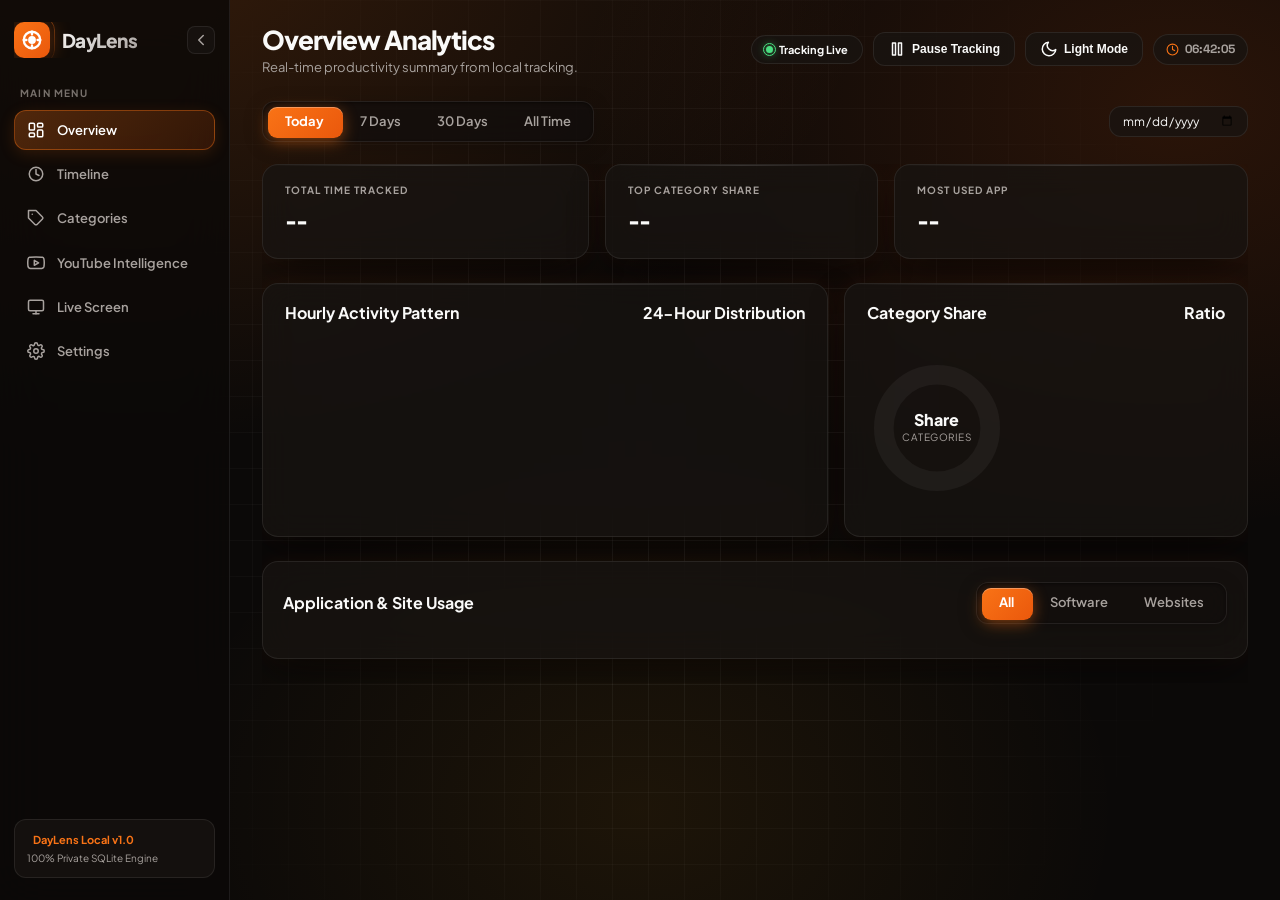
==== commit 4f9ba121: "UI/UX refresh: animated SVG micro-interactions, staggered entrances, count-up stats, draw-in charts," ====
--- a/daylens/web/index.html
+++ b/daylens/web/index.html
@@ -27,8 +27,8 @@
           </div>
           <span class="brand-text">DayLens</span>
         </div>
-        <button class="sidebar-toggle-btn" onclick="toggleSidebarSlider()" title="Toggle Sidebar">
-          <svg id="toggleIcon" class="svg-icon" viewBox="0 0 24 24">
+        <button class="sidebar-toggle-btn" onclick="toggleSidebarSlider()" title="Toggle Sidebar" aria-label="Toggle sidebar">
+          <svg id="toggleIcon" class="svg-icon" viewBox="0 0 24 24" style="transition: transform 0.3s cubic-bezier(0.34,1.56,0.64,1);">
             <polyline points="15 18 9 12 15 6"/>
           </svg>
         </button>
@@ -36,7 +36,7 @@
 
       <div class="nav-section-label">Main Menu</div>
       <nav class="nav-menu">
-        <div class="nav-item active" onclick="switchPage('overview', this)">
+        <div class="nav-item active" onclick="switchPage('overview', this)" role="button" tabindex="0">
           <svg class="svg-icon" viewBox="0 0 24 24">
             <rect x="3" y="3" width="7" height="9" rx="1.5"/>
             <rect x="14" y="3" width="7" height="5" rx="1.5"/>
@@ -44,42 +44,48 @@
             <rect x="3" y="16" width="7" height="5" rx="1.5"/>
           </svg>
           <span class="nav-item-text">Overview</span>
-        </div>
-        <div class="nav-item" onclick="switchPage('timeline', this)">
+          <span class="nav-glow"></span>
+        </div>
+        <div class="nav-item" onclick="switchPage('timeline', this)" role="button" tabindex="0">
           <svg class="svg-icon" viewBox="0 0 24 24">
             <circle cx="12" cy="12" r="9"/>
             <polyline points="12 6 12 12 16 14"/>
           </svg>
           <span class="nav-item-text">Timeline</span>
-        </div>
-        <div class="nav-item" onclick="switchPage('categories', this)">
+          <span class="nav-glow"></span>
+        </div>
+        <div class="nav-item" onclick="switchPage('categories', this)" role="button" tabindex="0">
           <svg class="svg-icon" viewBox="0 0 24 24">
             <path d="M20.59 13.41l-7.17 7.17a2 2 0 0 1-2.83 0L2 12V2h10l8.59 8.59a2 2 0 0 1 0 2.82z"/>
             <line x1="7" y1="7" x2="7.01" y2="7"/>
           </svg>
           <span class="nav-item-text">Categories</span>
-        </div>
-        <div class="nav-item" onclick="switchPage('youtube', this)">
+          <span class="nav-glow"></span>
+        </div>
+        <div class="nav-item" onclick="switchPage('youtube', this)" role="button" tabindex="0">
           <svg class="svg-icon" viewBox="0 0 24 24">
             <path d="M22.54 6.42a2.78 2.78 0 0 0-1.94-2C18.88 4 12 4 12 4s-6.88 0-8.6.46a2.78 2.78 0 0 0-1.94 2A29 29 0 0 0 1 11.75a29 29 0 0 0 .46 5.33A2.78 2.78 0 0 0 3.4 19c1.72.46 8.6.46 8.6.46s6.88 0 8.6-.46a2.78 2.78 0 0 0 1.94-2 29 29 0 0 0 .46-5.25 29 29 0 0 0-.46-5.33z"/>
             <polygon points="9.75 15.02 15.5 11.75 9.75 8.48 9.75 15.02"/>
           </svg>
           <span class="nav-item-text">YouTube Intelligence</span>
-        </div>
-        <div class="nav-item" onclick="switchPage('livescreen', this)">
+          <span class="nav-glow"></span>
+        </div>
+        <div class="nav-item" onclick="switchPage('livescreen', this)" role="button" tabindex="0">
           <svg class="svg-icon" viewBox="0 0 24 24">
             <rect x="2" y="3" width="20" height="14" rx="2"/>
             <line x1="8" y1="21" x2="16" y2="21"/>
             <line x1="12" y1="17" x2="12" y2="21"/>
           </svg>
           <span class="nav-item-text">Live Screen</span>
-        </div>
-        <div class="nav-item" onclick="switchPage('settings', this)">
+          <span class="nav-glow"></span>
+        </div>
+        <div class="nav-item" onclick="switchPage('settings', this)" role="button" tabindex="0">
           <svg class="svg-icon" viewBox="0 0 24 24">
             <circle cx="12" cy="12" r="3"/>
             <path d="M19.4 15a1.65 1.65 0 0 0 .33 1.82l.06.06a2 2 0 0 1 0 2.83 2 2 0 0 1-2.83 0l-.06-.06a1.65 1.65 0 0 0-1.82-.33 1.65 1.65 0 0 0-1 1.51V21a2 2 0 0 1-2 2 2 2 0 0 1-2-2v-.09A1.65 1.65 0 0 0 9 19.4a1.65 1.65 0 0 0-1.82.33l-.06.06a2 2 0 0 1-2.83 0 2 2 0 0 1 0-2.83l.06-.06a1.65 1.65 0 0 0 .33-1.82 1.65 1.65 0 0 0-1.51-1H3a2 2 0 0 1-2-2 2 2 0 0 1 2-2h.09A1.65 1.65 0 0 0 4.6 9a1.65 1.65 0 0 0-.33-1.82l-.06-.06a2 2 0 0 1 0-2.83 2 2 0 0 1 2.83 0l.06.06a1.65 1.65 0 0 0 1.82.33H9a1.65 1.65 0 0 0 1-1.51V3a2 2 0 0 1 2-2 2 2 0 0 1 2 2v.09a1.65 1.65 0 0 0 1 1.51 1.65 1.65 0 0 0 1.82-.33l.06-.06a2 2 0 0 1 2.83 0 2 2 0 0 1 0 2.83l-.06.06a1.65 1.65 0 0 0-.33 1.82V9a1.65 1.65 0 0 0 1.51 1H21a2 2 0 0 1 2 2 2 2 0 0 1-2 2h-.09a1.65 1.65 0 0 0-1.51 1z"/>
           </svg>
           <span class="nav-item-text">Settings</span>
+          <span class="nav-glow"></span>
         </div>
       </nav>
 
@@ -107,13 +113,17 @@
             <span id="statusText">Tracking Live</span>
           </div>
           <button class="btn" id="pauseToggleBtn" onclick="togglePause()">
-            <svg class="svg-icon" viewBox="0 0 24 24" width="14" height="14"><rect x="6" y="4" width="4" height="16"/><rect x="14" y="4" width="4" height="16"/></svg>
-            Pause Tracking
+            <svg id="pauseIcon" class="svg-icon" viewBox="0 0 24 24" width="14" height="14"><rect x="6" y="4" width="4" height="16"/><rect x="14" y="4" width="4" height="16"/></svg>
+            <span id="pauseBtnText">Pause Tracking</span>
           </button>
-          <button class="btn" onclick="toggleTheme()">
-            <svg class="svg-icon" viewBox="0 0 24 24" width="14" height="14"><path d="M21 12.79A9 9 0 1 1 11.21 3 7 7 0 0 0 21 12.79z"/></svg>
+          <button class="btn" onclick="toggleTheme()" aria-label="Toggle theme">
+            <svg id="themeIcon" class="svg-icon" viewBox="0 0 24 24" width="14" height="14"><path d="M21 12.79A9 9 0 1 1 11.21 3 7 7 0 0 0 21 12.79z"/></svg>
             <span id="themeBtnText">Light Mode</span>
           </button>
+          <div class="live-clock">
+            <svg viewBox="0 0 24 24" width="13" height="13" fill="none" stroke="currentColor" stroke-width="2" stroke-linecap="round" stroke-linejoin="round"><circle cx="12" cy="12" r="10"/><polyline points="12 6 12 12 16 14"/></svg>
+            <span id="liveClockText">--:--:--</span>
+          </div>
         </div>
       </header>
 
@@ -136,14 +146,14 @@
       <div class="page-view active" id="view-overview">
         <!-- Top KPI Stats Cards -->
         <div class="hero-grid" id="heroGrid">
-          <div class="glass-card"><div class="card-label">Total Time Tracked</div><div class="big-stat">--</div></div>
-          <div class="glass-card"><div class="card-label">Top Category Share</div><div class="big-stat">--</div></div>
-          <div class="glass-card"><div class="card-label">Most Used App</div><div class="big-stat">--</div></div>
+          <div class="glass-card stagger-enter stagger-1"><div class="card-label">Total Time Tracked</div><div class="big-stat">--</div></div>
+          <div class="glass-card stagger-enter stagger-2"><div class="card-label">Top Category Share</div><div class="big-stat">--</div></div>
+          <div class="glass-card stagger-enter stagger-3"><div class="card-label">Most Used App</div><div class="big-stat">--</div></div>
         </div>
 
         <!-- Hourly Pattern & Category Donut -->
         <div class="charts-grid">
-          <div class="glass-card chart-card">
+          <div class="glass-card chart-card stagger-enter stagger-4">
             <div class="section-head">
               <span>Hourly Activity Pattern</span>
               <span class="badge-tag">24-Hour Distribution</span>
@@ -161,7 +171,7 @@
             </div>
           </div>
 
-          <div class="glass-card chart-card">
+          <div class="glass-card chart-card stagger-enter stagger-5">
             <div class="section-head">
               <span>Category Share</span>
               <span class="badge-tag">Ratio</span>
@@ -169,6 +179,7 @@
             <div class="donut-container">
               <div class="donut-chart-wrap">
                 <svg class="donut-svg" viewBox="0 0 100 100">
+                  <circle class="donut-track" cx="50" cy="50" r="38"/>
                   <g id="donutSegmentsGroup"></g>
                 </svg>
                 <div class="donut-center-text">
@@ -182,7 +193,7 @@
         </div>
 
         <!-- Leaderboard Card -->
-        <div class="leaderboard-card">
+        <div class="leaderboard-card stagger-enter stagger-6">
           <div class="section-head">
             <span>Application & Site Usage</span>
             <div class="tabs" id="lbTabs">
--- a/daylens/web/styles.css
+++ b/daylens/web/styles.css
@@ -24,6 +24,12 @@
   --radius-md: 12px;
   --radius-sm: 8px;
   --sidebar-width: 230px;
+  /* Motion speed tokens (2026 calm-UX standard: quick transitions, no sluggishness) */
+  --dur-fast: 0.18s;
+  --dur-norm: 0.28s;
+  --ease-out-expo: cubic-bezier(0.16, 1, 0.3, 1);
+  --ease-spring: cubic-bezier(0.34, 1.56, 0.64, 1);
+  --font-stat: 'Space Grotesk', 'Inter', sans-serif;
 }
 
 [data-theme="light"] {
@@ -100,6 +106,9 @@
 [data-theme="light"] aside.sidebar {
   background: rgba(255, 255, 255, 0.9);
 }
+[data-theme="light"] aside.sidebar .brand-mark {
+  color: #fff;
+}
 
 .brand-row {
   display: flex;
@@ -125,7 +134,26 @@
   place-items: center;
   color: white;
   box-shadow: 0 0 20px var(--orange-glow);
-}
+  position: relative;
+}
+/* Animated lens ring orbiting the brand mark */
+.brand-mark::before {
+  content: '';
+  position: absolute;
+  inset: -5px;
+  border-radius: 13px;
+  border: 1.5px solid transparent;
+  background: conic-gradient(from 0deg, rgba(249,115,22,0.55), transparent 45%, transparent 80%, rgba(249,115,22,0.35)) border-box;
+  -webkit-mask: linear-gradient(#fff 0 0) padding-box, linear-gradient(#fff 0 0);
+  mask: linear-gradient(#fff 0 0) padding-box, linear-gradient(#fff 0 0);
+  -webkit-mask-composite: xor;
+  mask-composite: exclude;
+  animation: brandOrbit 6s linear infinite;
+  pointer-events: none;
+}
+@keyframes brandOrbit { to { transform: rotate(360deg); } }
+.brand-mark svg { animation: brandPulse 3s ease-in-out infinite; }
+@keyframes brandPulse { 0%,100% { transform: scale(1); } 50% { transform: scale(1.06); } }
 .brand-text {
   font-size: 19px;
   font-weight: 800;
@@ -191,6 +219,15 @@
 .shell.collapsed .nav-item { justify-content: center; padding: 10px; }
 
 .nav-item:hover { color: var(--text); background: var(--panel-hover); }
+.nav-item:hover .svg-icon { animation: iconWiggle 0.4s ease both; }
+@keyframes iconWiggle {
+  0% { transform: rotate(0deg); }
+  30% { transform: rotate(-8deg) scale(1.05); }
+  60% { transform: rotate(5deg) scale(1.05); }
+  100% { transform: rotate(0deg) scale(1); }
+}
+.nav-item.active .svg-icon { animation: iconPopIn 0.35s var(--ease-out-expo) both; }
+@keyframes iconPopIn { from { transform: scale(0.6) translateY(4px); opacity: 0.4; } to { transform: scale(1) translateY(0); opacity: 1; } }
 .nav-item.active {
   color: white;
   background: linear-gradient(135deg, rgba(249, 115, 22, 0.28), rgba(234, 88, 12, 0.16));
@@ -218,6 +255,22 @@
   font-size: 11px;
 }
 .sidebar-footer strong { color: var(--orange-primary); display: block; margin-bottom: 2px; }
+/* Animated glow sliver behind the active nav item */
+.nav-glow {
+  position: absolute;
+  right: 10px;
+  width: 3px;
+  height: 16px;
+  border-radius: 99px;
+  background: linear-gradient(180deg, #f97316, #ea580c);
+  box-shadow: 0 0 10px rgba(249,115,22,0.8);
+  opacity: 0;
+  transition: opacity var(--dur-fast) ease;
+  display: none;
+}
+.nav-item { position: relative; }
+.nav-item.active .nav-glow { opacity: 1; animation: glowPulse 2.2s ease-in-out infinite; }
+@keyframes glowPulse { 0%,100% { opacity: 0.75; } 50% { opacity: 1; } }
 
 /* Main Content Area */
 main.content-area {
@@ -239,8 +292,26 @@
   font-size: 26px;
   font-weight: 800;
   letter-spacing: -0.04em;
-}
+  animation: titleReveal 0.5s var(--ease-out-expo) both;
+}
+@keyframes titleReveal { from { opacity: 0; transform: translateY(-6px); } to { opacity: 1; transform: translateY(0); } }
 .page-subtitle { color: var(--text-muted); font-size: 13px; }
+/* Live clock in topbar */
+.live-clock {
+  font-variant-numeric: tabular-nums;
+  font-family: 'Space Grotesk', monospace;
+  font-size: 12px;
+  font-weight: 700;
+  color: var(--text-muted);
+  display: inline-flex;
+  align-items: center;
+  gap: 6px;
+  padding: 6px 12px;
+  border-radius: 999px;
+  background: var(--panel);
+  border: 1px solid var(--border);
+}
+.live-clock svg { color: var(--orange-primary); }
 
 .top-controls { display: flex; align-items: center; gap: 10px; }
 
@@ -256,9 +327,20 @@
   display: inline-flex;
   align-items: center;
   gap: 6px;
-  transition: all 0.2s ease;
-}
-.btn:hover { background: var(--panel-hover); border-color: var(--border-glow); }
+  transition: all var(--dur-fast) var(--ease-out-expo);
+  position: relative;
+  overflow: hidden;
+}
+.btn:hover { background: var(--panel-hover); border-color: var(--border-glow); transform: translateY(-1px); }
+.btn:active { transform: scale(0.96); }
+/* Ripple click feedback — viral tactile micro-interaction */
+.btn .ripple { position: absolute; border-radius: 50%; background: rgba(255,255,255,0.35); transform: scale(0); animation: rippleFx 0.55s ease-out; pointer-events: none; }
+@keyframes rippleFx { to { transform: scale(2.6); opacity: 0; } }
+/* Gear icon spins on hover — classic premium SaaS pattern */
+.btn:hover .svg-icon.settings-spin { animation: gearSpin 1.6s linear infinite; }
+@keyframes gearSpin { to { transform: rotate(360deg); } }
+.btn-orange:hover svg { animation: iconBounce 0.5s var(--ease-spring); }
+@keyframes iconBounce { 0%,100% { transform: translateY(0) scale(1); } 50% { transform: translateY(-3px) scale(1.15); } }
 .btn-orange {
   background: linear-gradient(135deg, #f97316, #ea580c);
   color: white;
@@ -283,6 +365,21 @@
   border-radius: 50%;
   background: var(--green);
   box-shadow: 0 0 10px var(--green);
+  position: relative;
+}
+/* Pulsing radar ring — viral live-status pattern */
+.status-dot::after {
+  content: '';
+  position: absolute;
+  inset: -3px;
+  border-radius: 50%;
+  border: 1.5px solid var(--green);
+  animation: statusPing 1.8s var(--ease-out-expo) infinite;
+}
+.status-dot.paused::after { border-color: var(--amber); }
+@keyframes statusPing {
+  0% { transform: scale(0.6); opacity: 1; }
+  75%, 100% { transform: scale(2.1); opacity: 0; }
 }
 .status-dot.paused { background: var(--amber); box-shadow: 0 0 10px var(--amber); }
 
@@ -394,6 +491,13 @@
   display: block;
   animation: fadeInSlide 0.25s cubic-bezier(0.16, 1, 0.3, 1);
 }
+/* Staggered card cascade on page switch */
+.page-view.active .stagger-1 { animation-delay: 0.02s; }
+.page-view.active .stagger-2 { animation-delay: 0.07s; }
+.page-view.active .stagger-3 { animation-delay: 0.12s; }
+.page-view.active .stagger-4 { animation-delay: 0.17s; }
+.page-view.active .stagger-5 { animation-delay: 0.22s; }
+.page-view.active .stagger-6 { animation-delay: 0.27s; }
 @keyframes fadeInSlide {
   from { opacity: 0; transform: translateY(8px); }
   to { opacity: 1; transform: translateY(0); }
@@ -415,8 +519,24 @@
   box-shadow: var(--shadow);
   position: relative;
   overflow: hidden;
-}
-.glass-card:hover { border-color: var(--border-glow); }
+  transition: transform var(--dur-norm) var(--ease-out-expo), border-color var(--dur-fast) ease, box-shadow var(--dur-norm) ease;
+}
+.glass-card:hover { border-color: var(--border-glow); transform: translateY(-2px); box-shadow: 0 20px 45px -12px rgba(0,0,0,0.7), 0 0 30px rgba(249,115,22,0.1); }
+/* Subtle inner highlight — premium depth layer */
+.glass-card::before {
+  content: '';
+  position: absolute;
+  top: 0; left: 0; right: 0; height: 1px;
+  background: linear-gradient(90deg, transparent, rgba(255,255,255,0.14), transparent);
+  pointer-events: none;
+}
+/* Staggered cascade entrance — 2026 bento-grid card flow */
+.stagger-enter {
+  opacity: 0;
+  transform: translateY(12px);
+  animation: staggerFade 0.5s var(--ease-out-expo) forwards;
+}
+@keyframes staggerFade { to { opacity: 1; transform: translateY(0); } }
 
 .card-label {
   font-size: 10px;
@@ -433,7 +553,28 @@
   line-height: 1.1;
   margin-bottom: 4px;
   color: var(--text);
-}
+  font-family: var(--font-stat);
+  font-variant-numeric: tabular-nums;
+}
+/* Count-up reveal for KPI numbers */
+.big-stat.count-up {
+  animation: countReveal 0.7s var(--ease-out-expo) both;
+}
+@keyframes countReveal {
+  from { opacity: 0; transform: translateY(10px) scale(0.94); filter: blur(3px); }
+  to { opacity: 1; transform: translateY(0) scale(1); filter: blur(0); }
+}
+/* Mini KPI icon badges with gradient glow */
+.kpi-icon-badge {
+  width: 32px; height: 32px; min-width: 32px; border-radius: 9px;
+  display: grid; place-items: center;
+  background: linear-gradient(135deg, rgba(249,115,22,0.18), rgba(249,115,22,0.05));
+  border: 1px solid rgba(249,115,22,0.28);
+  box-shadow: 0 0 14px rgba(249,115,22,0.16);
+  color: var(--orange-primary);
+}
+.kpi-icon-badge svg { animation: iconFloat 3s ease-in-out infinite; }
+@keyframes iconFloat { 0%,100% { transform: translateY(0); } 50% { transform: translateY(-2px); } }
 .stat-unit { font-size: 14px; font-weight: 600; color: var(--text-muted); }
 .stat-subtext { font-size: 12px; color: var(--orange-primary); font-weight: 600; }
 
@@ -489,10 +630,28 @@
 .bar-rect {
   fill: url(#orangeGradient);
   rx: 4;
-  transition: height 0.3s ease, y 0.3s ease, fill 0.2s ease;
+  transform-box: fill-box;
+  transform-origin: bottom center;
+  animation: barGrow 0.7s var(--ease-out-expo) both;
+  transition: fill var(--dur-fast) ease, transform var(--dur-fast) ease;
   cursor: pointer;
 }
-.bar-rect:hover { fill: #fb923c; }
+.bar-rect:hover { fill: #fb923c; transform: scaleY(1.06); }
+@keyframes barGrow { from { transform: scaleY(0); } to { transform: scaleY(1); } }
+/* Histogram trend-line glow path */
+.trend-path {
+  fill: none;
+  stroke: var(--orange-primary);
+  stroke-width: 2;
+  stroke-linecap: round;
+  stroke-linejoin: round;
+  opacity: 0.85;
+  filter: drop-shadow(0 0 4px rgba(249,115,22,0.7));
+  stroke-dasharray: 2000;
+  stroke-dashoffset: 2000;
+  animation: trendDraw 1.2s var(--ease-out-expo) 0.3s forwards;
+}
+@keyframes trendDraw { to { stroke-dashoffset: 0; } }
 
 /* Category Donut Circle Chart & Legend */
 .donut-container {
@@ -513,6 +672,18 @@
   height: 100%;
   transform: rotate(-90deg);
 }
+.donut-svg circle {
+  transform-origin: 50px 50px;
+  transform-box: fill-box;
+  animation: donutSpin 0.8s var(--ease-out-expo) both;
+}
+@keyframes donutSpin { from { transform: scale(0.85) rotate(-40deg); opacity: 0; } to { transform: scale(1) rotate(0deg); opacity: 0.9; } }
+.donut-track {
+  fill: none;
+  stroke: rgba(255,255,255,0.05);
+  stroke-width: 14;
+}
+[data-theme="light"] .donut-track { stroke: rgba(120,113,108,0.1); }
 .donut-center-text {
   position: absolute;
   inset: 0;
@@ -616,13 +787,18 @@
   background: rgba(255, 255, 255, 0.02);
   border: 1px solid var(--border);
   border-radius: var(--radius-md);
-  transition: all 0.2s ease;
+  transition: all var(--dur-fast) var(--ease-out-expo);
 }
 .leaderboard-item:hover {
   background: var(--panel-hover);
   border-color: var(--border-glow);
   transform: translateX(3px);
 }
+/* Animated progress bars on render */
+.progress-bar-fill {
+  animation: fillGrow 0.9s var(--ease-out-expo) both;
+}
+@keyframes fillGrow { from { width: 0 !important; } }
 .rank-badge {
   font-size: 12px;
   font-weight: 800;
@@ -693,7 +869,7 @@
   font-size: 12px;
   outline: none;
 }
-.search-input:focus { border-color: var(--orange-primary); }
+.search-input:focus { border-color: var(--orange-primary); box-shadow: 0 0 0 3px rgba(249,115,22,0.14); }
 
 .badge-filter {
   padding: 6px 14px;
@@ -723,11 +899,13 @@
   align-items: center;
   gap: 12px;
   backdrop-filter: blur(12px);
-  transition: transform 0.15s ease, border-color 0.15s ease;
+  transition: transform var(--dur-fast) var(--ease-out-expo), border-color var(--dur-fast) ease, box-shadow var(--dur-fast) ease;
   width: 100%;
   max-width: 100%;
   overflow: hidden;
-}
+  animation: timelineSlideIn 0.4s var(--ease-out-expo) both;
+}
+@keyframes timelineSlideIn { from { opacity: 0; transform: translateX(-10px); } to { opacity: 1; transform: translateX(0); } }
 .timeline-item:hover {
   transform: translateX(3px);
   border-color: var(--border-glow);
@@ -796,6 +974,33 @@
 .skeleton-card { height: 90px; }
 .skeleton-item { height: 50px; margin-bottom: 8px; }
 
+/* Skeleton dots for inline list loading */
+.skeleton-dots { display: inline-flex; gap: 4px; align-items: center; }
+.skeleton-dots span { width: 5px; height: 5px; border-radius: 50%; background: var(--text-muted); animation: dotPulse 1.2s ease-in-out infinite; }
+.skeleton-dots span:nth-child(2) { animation-delay: 0.15s; }
+.skeleton-dots span:nth-child(3) { animation-delay: 0.3s; }
+@keyframes dotPulse { 0%,100% { opacity: 0.25; transform: scale(0.8); } 50% { opacity: 1; transform: scale(1.1); } }
+
+/* Premium empty-state illustration container */
+.empty-state {
+  display: flex;
+  flex-direction: column;
+  align-items: center;
+  gap: 12px;
+  padding: 42px 20px;
+  text-align: center;
+  color: var(--text-muted);
+  font-size: 13px;
+}
+.empty-state svg { opacity: 0.5; animation: emptyFloat 3s ease-in-out infinite; }
+@keyframes emptyFloat { 0%,100% { transform: translateY(0); } 50% { transform: translateY(-6px); } }
+
+/* Accessibility: respect reduced-motion preferences (2026 standard) */
+@media (prefers-reduced-motion: reduce) {
+  * { animation-duration: 0.001ms !important; animation-iteration-count: 1 !important; transition-duration: 0.001ms !important; }
+  .brand-mark::before, .status-dot::after { animation: none; }
+}
+
 .rules-grid { display: grid; grid-template-columns: repeat(auto-fit, minmax(280px, 1fr)); gap: 16px; }
 .rule-card { background: var(--panel); border: 1px solid var(--border); border-radius: var(--radius-lg); padding: 18px; }
 .rule-card-header { display: flex; justify-content: space-between; align-items: center; margin-bottom: 12px; }
@@ -951,6 +1156,13 @@
   justify-content: space-between;
   align-items: center;
   margin-top: 4px;
+}
+
+/* Global accessibility: visible focus rings for keyboard users (2026 standard) */
+*:focus-visible {
+  outline: 2px solid var(--orange-primary);
+  outline-offset: 2px;
+  border-radius: 4px;
 }
 
 /* Modal Overlay & Card Details Dialog */
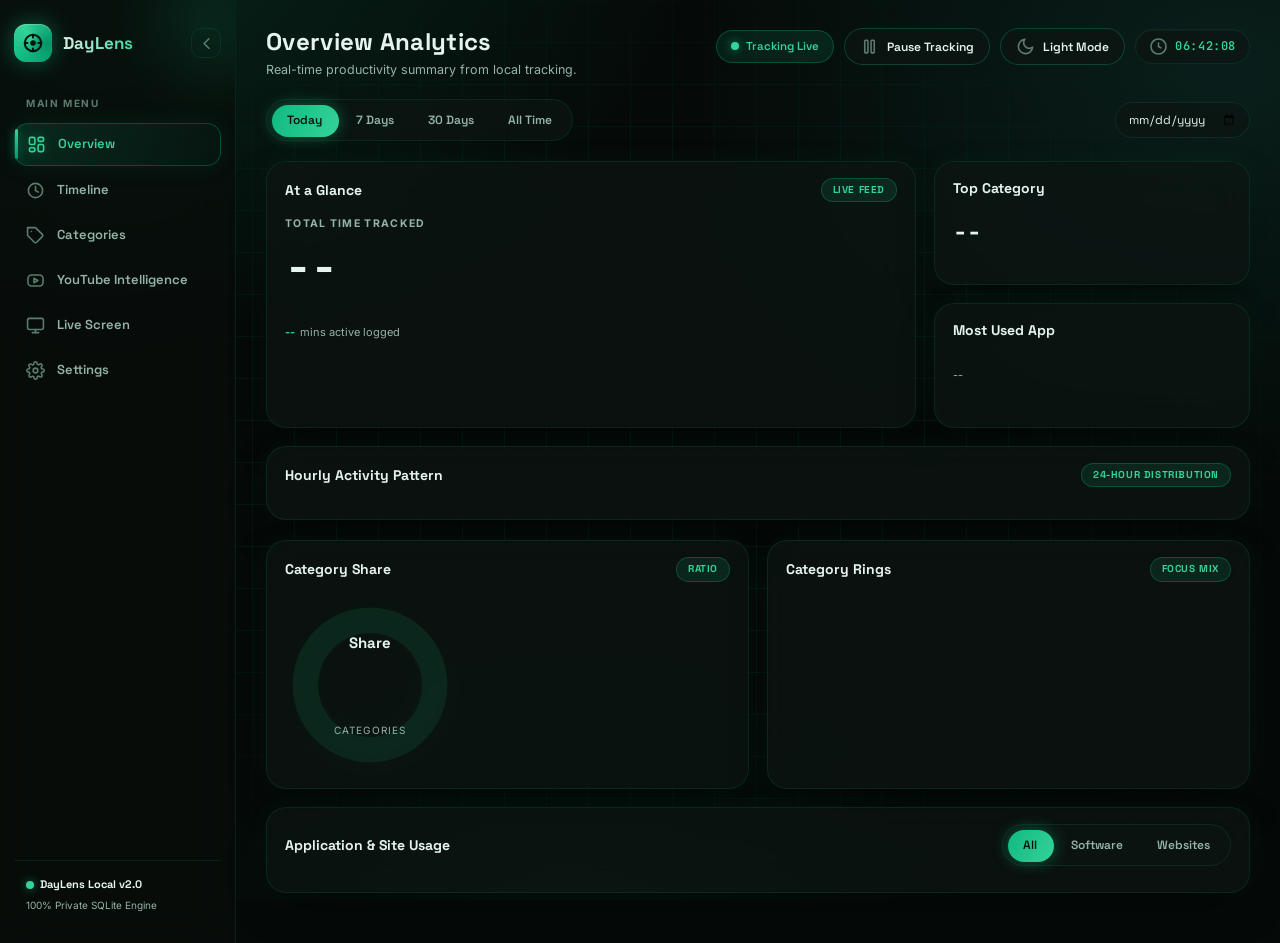
==== commit 2032e7e9: "Full web UI/UX redesign: emerald green theme, bento layout, Space Grotesk/Inter/JetBrains Mono fonts" ====
--- a/daylens/web/index.html
+++ b/daylens/web/index.html
@@ -4,10 +4,9 @@
   <meta charset="UTF-8">
   <meta name="viewport" content="width=device-width, initial-scale=1.0">
   <title>DayLens — Privacy-First Activity & Personal Analytics</title>
-  <!-- Google Fonts: Inter, Plus Jakarta Sans, Outfit, Space Grotesk -->
   <link rel="preconnect" href="https://fonts.googleapis.com">
   <link rel="preconnect" href="https://fonts.gstatic.com" crossorigin>
-  <link href="https://fonts.googleapis.com/css2?family=Inter:wght@300;400;500;600;700;800&family=Outfit:wght@400;500;600;700;800;900&family=Plus+Jakarta+Sans:wght@400;500;600;700;800&family=Space+Grotesk:wght@500;700&display=swap" rel="stylesheet">
+  <link href="https://fonts.googleapis.com/css2?family=Space+Grotesk:wght@400;500;600;700&family=Inter:wght@300;400;500;600;700&family=JetBrains+Mono:wght@400;500;600;700;800&display=swap" rel="stylesheet">
   <link rel="stylesheet" href="styles.css">
 </head>
 <body>
@@ -19,16 +18,16 @@
       <div class="brand-row">
         <div class="brand">
           <div class="brand-mark">
-            <svg viewBox="0 0 24 24" width="22" height="22" fill="none" stroke="currentColor" stroke-width="2.5" stroke-linecap="round" stroke-linejoin="round">
+            <svg viewBox="0 0 24 24" width="22" height="22" fill="none" stroke="currentColor" stroke-width="2.2" stroke-linecap="round" stroke-linejoin="round">
               <circle cx="12" cy="12" r="9"/>
               <path d="M12 3v3M12 18v3M3 12h3M18 12h3"/>
-              <circle cx="12" cy="12" r="3" fill="currentColor"/>
+              <circle cx="12" cy="12" r="3" fill="currentColor" stroke="none"/>
             </svg>
           </div>
           <span class="brand-text">DayLens</span>
         </div>
         <button class="sidebar-toggle-btn" onclick="toggleSidebarSlider()" title="Toggle Sidebar" aria-label="Toggle sidebar">
-          <svg id="toggleIcon" class="svg-icon" viewBox="0 0 24 24" style="transition: transform 0.3s cubic-bezier(0.34,1.56,0.64,1);">
+          <svg id="toggleIcon" class="svg-icon" viewBox="0 0 24 24" width="15" height="15" style="transition: transform 0.3s cubic-bezier(0.34,1.56,0.64,1);">
             <polyline points="15 18 9 12 15 6"/>
           </svg>
         </button>
@@ -38,10 +37,10 @@
       <nav class="nav-menu">
         <div class="nav-item active" onclick="switchPage('overview', this)" role="button" tabindex="0">
           <svg class="svg-icon" viewBox="0 0 24 24">
-            <rect x="3" y="3" width="7" height="9" rx="1.5"/>
-            <rect x="14" y="3" width="7" height="5" rx="1.5"/>
-            <rect x="14" y="12" width="7" height="9" rx="1.5"/>
-            <rect x="3" y="16" width="7" height="5" rx="1.5"/>
+            <rect x="3" y="3" width="7" height="9" rx="2"/>
+            <rect x="14" y="3" width="7" height="5" rx="2"/>
+            <rect x="14" y="12" width="7" height="9" rx="2"/>
+            <rect x="3" y="16" width="7" height="5" rx="2"/>
           </svg>
           <span class="nav-item-text">Overview</span>
           <span class="nav-glow"></span>
@@ -49,7 +48,7 @@
         <div class="nav-item" onclick="switchPage('timeline', this)" role="button" tabindex="0">
           <svg class="svg-icon" viewBox="0 0 24 24">
             <circle cx="12" cy="12" r="9"/>
-            <polyline points="12 6 12 12 16 14"/>
+            <polyline points="12 7 12 12 15.5 14"/>
           </svg>
           <span class="nav-item-text">Timeline</span>
           <span class="nav-glow"></span>
@@ -64,15 +63,15 @@
         </div>
         <div class="nav-item" onclick="switchPage('youtube', this)" role="button" tabindex="0">
           <svg class="svg-icon" viewBox="0 0 24 24">
-            <path d="M22.54 6.42a2.78 2.78 0 0 0-1.94-2C18.88 4 12 4 12 4s-6.88 0-8.6.46a2.78 2.78 0 0 0-1.94 2A29 29 0 0 0 1 11.75a29 29 0 0 0 .46 5.33A2.78 2.78 0 0 0 3.4 19c1.72.46 8.6.46 8.6.46s6.88 0 8.6-.46a2.78 2.78 0 0 0 1.94-2 29 29 0 0 0 .46-5.25 29 29 0 0 0-.46-5.33z"/>
-            <polygon points="9.75 15.02 15.5 11.75 9.75 8.48 9.75 15.02"/>
+            <rect x="2.5" y="5" width="19" height="14" rx="4.5"/>
+            <polygon points="10 9.2 15 12 10 14.8 10 9.2"/>
           </svg>
           <span class="nav-item-text">YouTube Intelligence</span>
           <span class="nav-glow"></span>
         </div>
         <div class="nav-item" onclick="switchPage('livescreen', this)" role="button" tabindex="0">
           <svg class="svg-icon" viewBox="0 0 24 24">
-            <rect x="2" y="3" width="20" height="14" rx="2"/>
+            <rect x="2" y="3" width="20" height="14" rx="2.5"/>
             <line x1="8" y1="21" x2="16" y2="21"/>
             <line x1="12" y1="17" x2="12" y2="21"/>
           </svg>
@@ -91,8 +90,8 @@
 
       <div class="sidebar-footer">
         <div style="display:flex; align-items:center; gap:6px;">
-          <span class="pulse-ring"></span>
-          <strong>DayLens Local v1.0</strong>
+          <span class="status-dot"></span>
+          <strong>DayLens Local v2.0</strong>
         </div>
         <span style="color:var(--text-muted); font-size:10px;">100% Private SQLite Engine</span>
       </div>
@@ -113,7 +112,7 @@
             <span id="statusText">Tracking Live</span>
           </div>
           <button class="btn" id="pauseToggleBtn" onclick="togglePause()">
-            <svg id="pauseIcon" class="svg-icon" viewBox="0 0 24 24" width="14" height="14"><rect x="6" y="4" width="4" height="16"/><rect x="14" y="4" width="4" height="16"/></svg>
+            <svg id="pauseIcon" class="svg-icon" viewBox="0 0 24 24" width="14" height="14"><rect x="6" y="4" width="4" height="16" rx="1"/><rect x="14" y="4" width="4" height="16" rx="1"/></svg>
             <span id="pauseBtnText">Pause Tracking</span>
           </button>
           <button class="btn" onclick="toggleTheme()" aria-label="Toggle theme">
@@ -121,7 +120,7 @@
             <span id="themeBtnText">Light Mode</span>
           </button>
           <div class="live-clock">
-            <svg viewBox="0 0 24 24" width="13" height="13" fill="none" stroke="currentColor" stroke-width="2" stroke-linecap="round" stroke-linejoin="round"><circle cx="12" cy="12" r="10"/><polyline points="12 6 12 12 16 14"/></svg>
+            <svg class="svg-icon" viewBox="0 0 24 24" width="13" height="13"><circle cx="12" cy="12" r="9.5"/><polyline points="12 7.5 12 12 15 13.8"/></svg>
             <span id="liveClockText">--:--:--</span>
           </div>
         </div>
@@ -144,34 +143,52 @@
 
       <!-- VIEW 1: Overview Page -->
       <div class="page-view active" id="view-overview">
-        <!-- Top KPI Stats Cards -->
-        <div class="hero-grid" id="heroGrid">
-          <div class="glass-card stagger-enter stagger-1"><div class="card-label">Total Time Tracked</div><div class="big-stat">--</div></div>
-          <div class="glass-card stagger-enter stagger-2"><div class="card-label">Top Category Share</div><div class="big-stat">--</div></div>
-          <div class="glass-card stagger-enter stagger-3"><div class="card-label">Most Used App</div><div class="big-stat">--</div></div>
-        </div>
-
-        <!-- Hourly Pattern & Category Donut -->
-        <div class="charts-grid">
-          <div class="glass-card chart-card stagger-enter stagger-4">
+        <!-- Bento Grid: hero KPI + side stats -->
+        <div class="bento-grid">
+          <div class="glass-card bento-hero kpi-hero stagger-enter stagger-1" id="heroCard">
+            <div class="section-head">
+              <span>At a Glance</span>
+              <span class="badge-tag">Live Feed</span>
+            </div>
+            <div style="padding: 14px 18px 18px;">
+              <div class="card-label">Total Time Tracked</div>
+              <div class="big-stat count-up" id="kpiTotalTime">--</div>
+              <div class="stat-subtext" id="kpiTotalSub"><em>--</em> mins active logged</div>
+              <svg class="kpi-sparkline" id="kpiSparkline" viewBox="0 0 240 34"></svg>
+            </div>
+          </div>
+
+          <div class="bento-side">
+            <div class="glass-card stagger-enter stagger-2" id="cardTopCat">
+              <div class="section-head"><span>Top Category</span></div>
+              <div style="padding: 10px 18px 16px;">
+                <div class="big-stat" id="kpiTopCat" style="font-size:24px; text-transform:capitalize;">--</div>
+                <div class="stat-subtext" id="kpiTopCatSub">--</div>
+                <svg class="kpi-sparkline" id="kpiTopCatSpark" viewBox="0 0 240 34"></svg>
+              </div>
+            </div>
+            <div class="glass-card stagger-enter stagger-3" id="cardTopApp">
+              <div class="section-head"><span>Most Used App</span></div>
+              <div style="padding: 10px 18px 16px;">
+                <div class="hero-app-row" id="heroAppRow"></div>
+                <div class="stat-subtext" id="kpiTopAppSub">--</div>
+              </div>
+            </div>
+          </div>
+
+          <!-- Mountain area chart -->
+          <div class="glass-card chart-card bento-full stagger-enter stagger-4">
             <div class="section-head">
               <span>Hourly Activity Pattern</span>
               <span class="badge-tag">24-Hour Distribution</span>
             </div>
-            <div class="chart-wrapper">
-              <svg class="histogram-svg" viewBox="0 0 850 180">
-                <defs>
-                  <linearGradient id="orangeGradient" x1="0" y1="0" x2="0" y2="1">
-                    <stop offset="0%" stop-color="#f97316"/>
-                    <stop offset="100%" stop-color="#ea580c" stop-opacity="0.3"/>
-                  </linearGradient>
-                </defs>
-                <g id="barsGroup"></g>
-              </svg>
-            </div>
-          </div>
-
-          <div class="glass-card chart-card stagger-enter stagger-5">
+            <div class="chart-wrapper" id="mountainChartWrap"></div>
+          </div>
+        </div>
+
+        <!-- Donut + Category rings -->
+        <div class="bento-grid">
+          <div class="glass-card bento-half stagger-enter stagger-5">
             <div class="section-head">
               <span>Category Share</span>
               <span class="badge-tag">Ratio</span>
@@ -190,20 +207,28 @@
               <div class="donut-legend" id="donutLegend"></div>
             </div>
           </div>
-        </div>
-
-        <!-- Leaderboard Card -->
-        <div class="leaderboard-card stagger-enter stagger-6">
-          <div class="section-head">
-            <span>Application & Site Usage</span>
-            <div class="tabs" id="lbTabs">
-              <div class="tab-pill" id="lbTabPill"></div>
-              <button class="tab-btn active" onclick="setLeaderboardTab('all', this)">All</button>
-              <button class="tab-btn" onclick="setLeaderboardTab('software', this)">Software</button>
-              <button class="tab-btn" onclick="setLeaderboardTab('website', this)">Websites</button>
-            </div>
-          </div>
-          <div class="leaderboard-list" id="leaderboardList"></div>
+
+          <div class="glass-card bento-half stagger-enter stagger-5" id="ringChipsCard">
+            <div class="section-head">
+              <span>Category Rings</span>
+              <span class="badge-tag">Focus Mix</span>
+            </div>
+            <div style="padding: 14px 18px 18px; display:flex; flex-direction:column; gap:10px;" id="ringChipsList"></div>
+          </div>
+
+          <!-- Leaderboard -->
+          <div class="glass-card leaderboard-card bento-full stagger-enter stagger-6">
+            <div class="section-head">
+              <span>Application & Site Usage</span>
+              <div class="tabs" id="lbTabs">
+                <div class="tab-pill" id="lbTabPill"></div>
+                <button class="tab-btn active" onclick="setLeaderboardTab('all', this)">All</button>
+                <button class="tab-btn" onclick="setLeaderboardTab('software', this)">Software</button>
+                <button class="tab-btn" onclick="setLeaderboardTab('website', this)">Websites</button>
+              </div>
+            </div>
+            <div class="leaderboard-list" id="leaderboardList"></div>
+          </div>
         </div>
       </div>
 
@@ -211,7 +236,7 @@
       <div class="page-view" id="view-timeline">
         <div class="timeline-filter-bar">
           <div class="search-input-wrap">
-            <svg viewBox="0 0 24 24" width="14" height="14" fill="none" stroke="currentColor" stroke-width="2" stroke-linecap="round" stroke-linejoin="round" class="search-icon"><circle cx="11" cy="11" r="8"/><line x1="21" y1="21" x2="16.65" y2="16.65"/></svg>
+            <svg class="svg-icon search-icon" viewBox="0 0 24 24" width="14" height="14"><circle cx="11" cy="11" r="7.5"/><line x1="16.2" y1="16.2" x2="21" y2="21"/></svg>
             <input type="text" class="search-input" id="searchInput" placeholder="Search app or window title..." oninput="onSearchChange()">
           </div>
           <button class="badge-filter active" onclick="setCategoryFilter('all', this)">All</button>
@@ -224,7 +249,7 @@
 
         <div class="timeline-list" id="timelineList"></div>
         <div class="load-more-wrap" id="loadMoreWrap" style="display:none;">
-          <button class="btn btn-orange" onclick="loadMoreActivities()">Load More Activities</button>
+          <button class="btn btn-accent" onclick="loadMoreActivities()">Load More Activities</button>
         </div>
       </div>
 
@@ -236,24 +261,24 @@
 
       <!-- VIEW 4: YouTube Intelligence Page -->
       <div class="page-view" id="view-youtube">
-        <div class="yt-hero glass-card" style="margin-bottom: 20px;">
+        <div class="glass-card yt-hero" style="margin-bottom: 0;">
           <div class="yt-hero-glow"></div>
           <div class="section-head">
             <span class="yt-hero-title">YouTube Watch Intelligence</span>
             <span class="pill-badge cat-entertainment">Opt-In Connector</span>
           </div>
 
-          <div class="hero-grid yt-kpis" id="youtubeKpis"></div>
-
-          <div class="charts-grid yt-insights-grid" style="margin-top: 18px; margin-bottom: 0;">
+          <div class="yt-kpis" id="youtubeKpis"></div>
+
+          <div class="yt-insights-grid" style="margin-top: 18px;">
             <div class="glass-card yt-module">
               <div class="section-head"><span>Top Channels Watched</span></div>
-              <div id="youtubeTopChannels" style="display:flex; flex-direction:column; gap:8px; margin-top:12px;"></div>
+              <div id="youtubeTopChannels" style="display:flex; flex-direction:column; gap:8px; margin-top:8px; padding: 0 18px 14px;"></div>
             </div>
 
             <div class="glass-card yt-module">
               <div class="section-head"><span>Topic Breakdown</span></div>
-              <div id="youtubeTopTopics" style="display:flex; flex-direction:column; gap:10px; margin-top:12px;"></div>
+              <div id="youtubeTopTopics" style="display:flex; flex-direction:column; gap:10px; margin-top:8px;"></div>
             </div>
           </div>
         </div>
@@ -262,15 +287,15 @@
           <div class="section-head">
             <span>Video Playback Sessions</span>
           </div>
-          <div class="timeline-filter-bar">
+          <div class="timeline-filter-bar" style="padding: 0 18px; margin-top: 12px;">
             <div class="search-input-wrap" style="flex:1;">
-              <svg viewBox="0 0 24 24" width="14" height="14" fill="none" stroke="currentColor" stroke-width="2" stroke-linecap="round" stroke-linejoin="round" class="search-icon"><circle cx="11" cy="11" r="8"/><line x1="21" y1="21" x2="16.65" y2="16.65"/></svg>
+              <svg class="svg-icon search-icon" viewBox="0 0 24 24" width="14" height="14"><circle cx="11" cy="11" r="7.5"/><line x1="16.2" y1="16.2" x2="21" y2="21"/></svg>
               <input type="text" class="search-input" id="ytSearchInput" placeholder="Search video title or channel..." oninput="onYouTubeSearchChange()">
             </div>
             <button class="badge-filter active" onclick="filterYouTubeCategory('all', this)">All Videos</button>
             <button class="badge-filter" onclick="filterYouTubeCategory('long', this)">Long Form</button>
             <button class="badge-filter" onclick="filterYouTubeCategory('short', this)">Shorts</button>
-            <button class="btn" style="margin-left: auto; color: #ef4444; border-color: rgba(239, 68, 68, 0.3);" onclick="clearYouTubeHistory()">Clear YouTube History</button>
+            <button class="btn btn-danger" style="margin-left: auto;" onclick="clearYouTubeHistory()">Clear YouTube History</button>
           </div>
 
           <div id="youtubeVideos"></div>
@@ -279,7 +304,7 @@
 
       <!-- VIEW 5: Live Screen Page -->
       <div class="page-view" id="view-livescreen">
-        <div class="controls-bar" style="margin-bottom: 16px;">
+        <div class="controls-bar" style="margin-bottom: 0;">
           <div style="display:flex; align-items:center; gap:10px;">
             <div class="status-badge">
               <span class="status-dot" id="screenDot"></span>
@@ -298,7 +323,7 @@
           </div>
         </div>
 
-        <div class="glass-card" style="text-align:center; padding:16px; overflow:hidden;">
+        <div class="glass-card" style="text-align:center; padding:14px; overflow:hidden;">
           <img id="liveScreenImg" src="/api/screen" style="max-width:100%; height:auto; border-radius:var(--radius-md); border:1px solid var(--border);" alt="Live Monitor Screen">
         </div>
       </div>
@@ -320,7 +345,7 @@
               <strong style="display:block; font-size:14px; margin-bottom:4px;">Background Activity Collector</strong>
               <span style="color:var(--text-muted); font-size:12px;">Windows window title & idle sampling (every 5s)</span>
             </div>
-            <button class="btn btn-orange" onclick="togglePause()">Toggle Pause</button>
+            <button class="btn btn-accent" onclick="togglePause()">Toggle Pause</button>
           </div>
 
           <div class="setting-item">
@@ -339,8 +364,8 @@
 
   <!-- Chart Tooltip -->
   <div class="chart-tooltip" id="chartTooltip">
-    <div class="tooltip-header" id="tooltipHeader"></div>
-    <div class="tooltip-body" id="tooltipBody"></div>
+    <div id="tooltipHeader"></div>
+    <div id="tooltipBody"></div>
   </div>
 
   <!-- Interactive Video Modal -->
@@ -355,7 +380,7 @@
         <div id="modalVideoTags" style="display:flex; flex-wrap:wrap; gap:6px;"></div>
       </div>
 
-      <div id="modalDescWrap" style="margin-bottom:14px; background:rgba(255,255,255,0.03); border:1px solid var(--border); border-radius:var(--radius-md); padding:10px; font-size:11px; max-height:100px; overflow-y:auto; color:var(--text-muted);">
+      <div id="modalDescWrap" style="margin-bottom:14px; background:var(--accent-faint); border:1px solid var(--border); border-radius:var(--radius-md); padding:10px; font-size:11px; max-height:100px; overflow-y:auto; color:var(--text-muted);">
         <p id="modalVideoDesc" style="margin:0; line-height:1.4; white-space:pre-wrap;"></p>
       </div>
 
@@ -363,11 +388,11 @@
         <tr><td>Video ID</td><td id="modalVideoId"></td></tr>
         <tr><td>Type</td><td id="modalVideoType" style="text-transform:capitalize;"></td></tr>
         <tr><td>Seek Timestamp</td><td id="modalVideoPos"></td></tr>
-        <tr><td>Watch Duration</td><td id="modalVideoDur" style="font-weight:700; color:var(--orange-primary);"></td></tr>
+        <tr><td>Watch Duration</td><td id="modalVideoDur" style="font-weight:700; color:var(--accent-bright);"></td></tr>
       </table>
 
       <div style="margin-top:16px; display:flex; align-items:center; justify-content:space-between; gap:10px;">
-        <a id="modalWatchBtn" href="#" target="_blank" class="btn btn-orange" style="text-decoration:none;">Watch on YouTube</a>
+        <a id="modalWatchBtn" href="#" target="_blank" class="btn btn-accent" style="text-decoration:none;">Watch on YouTube</a>
         <div style="display:flex; align-items:center; gap:8px;">
           <span id="modalTranscriptStatus" style="padding:4px 10px; border-radius:99px; font-size:10px; font-weight:700; display:inline-flex; align-items:center; gap:4px;"></span>
           <button id="modalToggleTranscriptBtn" class="btn" onclick="toggleModalTranscript()"><span>Show Transcript</span></button>
@@ -375,10 +400,10 @@
         </div>
       </div>
 
-      <div id="modalTranscriptBox" style="display:none; margin-top:14px; background:rgba(0,0,0,0.5); border:1px solid var(--border); border-radius:var(--radius-md); padding:12px; max-height:160px; overflow-y:auto; font-size:11px; line-height:1.5;"></div>
+      <div id="modalTranscriptBox" style="display:none; margin-top:14px; background:var(--panel-solid); border:1px solid var(--border); border-radius:var(--radius-md); padding:12px; max-height:160px; overflow-y:auto; font-size:11px; line-height:1.5;"></div>
     </div>
   </div>
 
   <script src="app.js"></script>
 </body>
-</html>+</html>
--- a/daylens/web/styles.css
+++ b/daylens/web/styles.css
@@ -1,113 +1,154 @@
-:root {
-  --bg: #0b0908;
-  --bg-gradient: radial-gradient(1200px 800px at 8% -8%, rgba(249, 115, 22, 0.18), transparent 65%),
-                 radial-gradient(1000px 700px at 92% 12%, rgba(234, 88, 12, 0.14), transparent 60%),
-                 radial-gradient(800px 600px at 50% 90%, rgba(245, 158, 11, 0.08), transparent 60%), #0b0908;
-  --panel: rgba(24, 20, 18, 0.76);
-  --panel-hover: rgba(38, 32, 28, 0.9);
-  --panel-solid: #151210;
-  --border: rgba(255, 255, 255, 0.08);
-  --border-glow: rgba(249, 115, 22, 0.4);
-  --text: #fafaf9;
-  --text-muted: #a8a29e;
-  --text-dim: #78716c;
-  --orange-primary: #f97316;
-  --orange-dark: #ea580c;
-  --orange-glow: rgba(249, 115, 22, 0.35);
-  --cyan: #38bdf8;
-  --green: #4ade80;
-  --amber: #f59e0b;
-  --purple: #c084fc;
-  --pink: #f472b6;
-  --shadow: 0 16px 40px -10px rgba(0, 0, 0, 0.65), 0 0 25px rgba(249, 115, 22, 0.06);
-  --radius-lg: 16px;
-  --radius-md: 12px;
-  --radius-sm: 8px;
-  --sidebar-width: 230px;
-  /* Motion speed tokens (2026 calm-UX standard: quick transitions, no sluggishness) */
+/* ============================================================
+   DayLens — Emerald Redesign
+   Full rework: green theme, new fonts, new bento layout,
+   animated SVG icons, new chart visualizations.
+   ============================================================ */
+
+:root, [data-theme="dark"] {
+  /* Emerald brand */
+  --accent: #10b981;
+  --accent-bright: #34d399;
+  --accent-soft: #6ee7b7;
+  --accent-deep: #059669;
+  --accent-faint: rgba(16, 185, 129, 0.12);
+  --accent-glow: rgba(16, 185, 129, 0.45);
+  --accent-glow-strong: rgba(16, 185, 129, 0.65);
+
+  /* Surfaces — green-tinted near-black */
+  --bg: #050a08;
+  --bg-gradient:
+    radial-gradient(1000px 700px at 6% -10%, rgba(16, 185, 129, 0.16), transparent 62%),
+    radial-gradient(900px 700px at 96% 8%, rgba(45, 212, 191, 0.10), transparent 60%),
+    radial-gradient(700px 550px at 45% 110%, rgba(16, 185, 129, 0.07), transparent 60%),
+    #050a08;
+  --panel: rgba(13, 22, 18, 0.72);
+  --panel-hover: rgba(20, 32, 27, 0.86);
+  --panel-solid: #0b1410;
+  --border: rgba(16, 185, 129, 0.13);
+  --border-strong: rgba(16, 185, 129, 0.28);
+  --border-glow: rgba(16, 185, 129, 0.5);
+
+  --text: #e6f4ee;
+  --text-muted: #94b4a7;
+  --text-dim: #5c7c6d;
+
+  --shadow: 0 18px 42px -12px rgba(0, 0, 0, 0.7), 0 0 30px rgba(16, 185, 129, 0.06);
+
+  --radius-lg: 20px;
+  --radius-md: 14px;
+  --radius-sm: 10px;
+  --radius-full: 999px;
+  --sidebar-width: 236px;
+
   --dur-fast: 0.18s;
   --dur-norm: 0.28s;
+  --dur-slow: 0.55s;
   --ease-out-expo: cubic-bezier(0.16, 1, 0.3, 1);
   --ease-spring: cubic-bezier(0.34, 1.56, 0.64, 1);
-  --font-stat: 'Space Grotesk', 'Inter', sans-serif;
+
+  --font-ui: 'Space Grotesk', sans-serif;
+  --font-body: 'Inter', sans-serif;
+  --font-stat: 'JetBrains Mono', 'Space Grotesk', monospace;
 }
 
 [data-theme="light"] {
-  --bg: #faf8f5;
-  --bg-gradient: radial-gradient(1200px 800px at 8% -8%, rgba(249, 115, 22, 0.1), transparent 60%),
-                 radial-gradient(1000px 700px at 92% 12%, rgba(245, 158, 11, 0.08), transparent 60%), #faf8f5;
-  --panel: rgba(255, 255, 255, 0.92);
+  --bg: #f4faf7;
+  --bg-gradient:
+    radial-gradient(1000px 700px at 6% -10%, rgba(16, 185, 129, 0.10), transparent 60%),
+    radial-gradient(900px 700px at 96% 8%, rgba(45, 212, 191, 0.08), transparent 60%),
+    #f4faf7;
+  --panel: rgba(255, 255, 255, 0.9);
   --panel-hover: rgba(255, 255, 255, 0.98);
   --panel-solid: #ffffff;
-  --border: rgba(120, 113, 108, 0.15);
-  --border-glow: rgba(249, 115, 22, 0.35);
-  --text: #1c1917;
-  --text-muted: #57534e;
-  --text-dim: #a8a29e;
-  --shadow: 0 12px 30px -10px rgba(249, 115, 22, 0.08);
+  --border: rgba(5, 150, 105, 0.14);
+  --border-strong: rgba(5, 150, 105, 0.3);
+  --border-glow: rgba(5, 150, 105, 0.55);
+  --text: #062c1f;
+  --text-muted: #3f6a57;
+  --text-dim: #7fa391;
+  --shadow: 0 14px 34px -12px rgba(5, 150, 105, 0.12);
+  --accent-faint: rgba(5, 150, 105, 0.09);
 }
 
 * { box-sizing: border-box; margin: 0; padding: 0; }
-html, body {
-  overflow-x: hidden;
-  width: 100%;
-  max-width: 100%;
-}
+html, body { overflow-x: hidden; width: 100%; max-width: 100%; }
+
 body {
   min-height: 100vh;
-  font-family: 'Plus Jakarta Sans', 'Outfit', -apple-system, BlinkMacSystemFont, 'Segoe UI', Roboto, sans-serif;
+  font-family: var(--font-body);
   background: var(--bg-gradient);
+  background-attachment: fixed;
   color: var(--text);
-  transition: background 0.3s ease, color 0.3s ease;
-  line-height: 1.4;
+  transition: background 0.4s ease, color 0.4s ease;
+  line-height: 1.45;
   font-size: 13px;
   -webkit-font-smoothing: antialiased;
   -moz-osx-font-smoothing: grayscale;
   text-rendering: optimizeLegibility;
 }
 
+/* New background pattern: mesh grid + floating emerald orbs */
 body::before {
   content: '';
   position: fixed;
   inset: 0;
   pointer-events: none;
-  background-image: linear-gradient(var(--border) 1px, transparent 1px),
-                    linear-gradient(90deg, var(--border) 1px, transparent 1px);
-  background-size: 36px 36px;
-  mask-image: radial-gradient(circle at center, black, transparent 80%);
+  background-image:
+    linear-gradient(var(--border) 1px, transparent 1px),
+    linear-gradient(90deg, var(--border) 1px, transparent 1px);
+  background-size: 42px 42px;
+  mask-image: radial-gradient(ellipse at center, black 35%, transparent 85%);
+  opacity: 0.7;
   z-index: -1;
+}
+body::after {
+  content: '';
+  position: fixed;
+  inset: 0;
+  pointer-events: none;
+  background-image: url("data:image/svg+xml,%3Csvg xmlns='http://www.w3.org/2000/svg' width='160' height='160'%3E%3Cpath d='M0 80h160M80 0v160' stroke='%2310b981' stroke-opacity='0.03' stroke-width='1'/%3E%3C/svg%3E");
+  z-index: -1;
+  animation: meshDrift 60s linear infinite;
+}
+@keyframes meshDrift {
+  from { background-position: 0 0; }
+  to { background-position: 160px 160px; }
 }
 
 .shell {
   display: grid;
   grid-template-columns: var(--sidebar-width) 1fr;
-  max-width: 1500px;
+  max-width: 1560px;
   min-height: 100vh;
   margin: 0 auto;
-  transition: grid-template-columns 0.3s cubic-bezier(0.16, 1, 0.3, 1);
+  transition: grid-template-columns 0.32s var(--ease-out-expo);
   width: 100%;
   overflow-x: hidden;
 }
-
-.shell.collapsed {
-  --sidebar-width: 70px;
-}
-
-/* Sidebar Navigation */
+.shell.collapsed { --sidebar-width: 74px; }
+
+/* ============ Sidebar ============ */
 aside.sidebar {
-  padding: 22px 14px;
+  padding: 24px 14px;
   border-right: 1px solid var(--border);
-  background: rgba(11, 9, 8, 0.82);
-  backdrop-filter: blur(24px);
+  background: rgba(8, 14, 11, 0.78);
+  backdrop-filter: blur(26px);
   display: flex;
   flex-direction: column;
   overflow: hidden;
-}
-[data-theme="light"] aside.sidebar {
-  background: rgba(255, 255, 255, 0.9);
-}
-[data-theme="light"] aside.sidebar .brand-mark {
-  color: #fff;
+  position: relative;
+}
+[data-theme="light"] aside.sidebar { background: rgba(255, 255, 255, 0.86); }
+
+aside.sidebar::before {
+  content: '';
+  position: absolute;
+  top: -60px; right: -60px;
+  width: 160px; height: 160px;
+  background: radial-gradient(circle, var(--accent-glow), transparent 70%);
+  filter: blur(30px);
+  opacity: 0.5;
+  pointer-events: none;
 }
 
 .brand-row {
@@ -117,699 +158,819 @@
   margin-bottom: 28px;
 }
 
-.brand {
-  display: flex;
-  align-items: center;
-  gap: 12px;
-  overflow: hidden;
-  white-space: nowrap;
-}
+.brand { display: flex; align-items: center; gap: 11px; }
 .brand-mark {
-  width: 36px;
-  height: 36px;
-  min-width: 36px;
-  border-radius: 10px;
-  background: linear-gradient(135deg, #f97316, #ea580c);
-  display: grid;
-  place-items: center;
-  color: white;
-  box-shadow: 0 0 20px var(--orange-glow);
+  width: 38px; height: 38px;
+  display: grid; place-items: center;
+  border-radius: 12px;
+  background: conic-gradient(from 210deg, var(--accent), var(--accent-bright), var(--accent-deep), var(--accent));
+  color: #03140d;
+  box-shadow: 0 0 22px var(--accent-glow), inset 0 1px 1px rgba(255,255,255,0.25);
   position: relative;
-}
-/* Animated lens ring orbiting the brand mark */
-.brand-mark::before {
-  content: '';
-  position: absolute;
-  inset: -5px;
-  border-radius: 13px;
-  border: 1.5px solid transparent;
-  background: conic-gradient(from 0deg, rgba(249,115,22,0.55), transparent 45%, transparent 80%, rgba(249,115,22,0.35)) border-box;
-  -webkit-mask: linear-gradient(#fff 0 0) padding-box, linear-gradient(#fff 0 0);
-  mask: linear-gradient(#fff 0 0) padding-box, linear-gradient(#fff 0 0);
-  -webkit-mask-composite: xor;
-  mask-composite: exclude;
-  animation: brandOrbit 6s linear infinite;
-  pointer-events: none;
-}
-@keyframes brandOrbit { to { transform: rotate(360deg); } }
-.brand-mark svg { animation: brandPulse 3s ease-in-out infinite; }
-@keyframes brandPulse { 0%,100% { transform: scale(1); } 50% { transform: scale(1.06); } }
+  animation: brandOrbit 8s linear infinite;
+}
+@keyframes brandOrbit {
+  0% { box-shadow: 0 0 18px var(--accent-glow), inset 0 1px 1px rgba(255,255,255,.25); }
+  50% { box-shadow: 0 0 30px var(--accent-glow-strong), inset 0 1px 1px rgba(255,255,255,.25); }
+  100% { box-shadow: 0 0 18px var(--accent-glow), inset 0 1px 1px rgba(255,255,255,.25); }
+}
 .brand-text {
-  font-size: 19px;
-  font-weight: 800;
-  letter-spacing: -0.03em;
-  background: linear-gradient(135deg, var(--text), var(--text-muted));
+  font-family: var(--font-ui);
+  font-weight: 700;
+  font-size: 17px;
+  letter-spacing: 0.2px;
+  background: linear-gradient(110deg, var(--text), var(--accent-bright));
   -webkit-background-clip: text;
+  background-clip: text;
   -webkit-text-fill-color: transparent;
 }
 
 .sidebar-toggle-btn {
-  background: var(--panel);
+  width: 30px; height: 30px;
+  display: grid; place-items: center;
+  background: transparent;
   border: 1px solid var(--border);
   border-radius: var(--radius-sm);
   color: var(--text-muted);
-  width: 28px;
-  height: 28px;
-  display: grid;
-  place-items: center;
   cursor: pointer;
-}
-
-.shell.collapsed .brand-text,
-.shell.collapsed .nav-section-label,
-.shell.collapsed .nav-item-text,
-.shell.collapsed .sidebar-footer {
-  opacity: 0;
-  pointer-events: none;
-  display: none;
-}
-.shell.collapsed .brand-row { justify-content: center; }
+  transition: all var(--dur-fast) var(--ease-spring);
+}
+.sidebar-toggle-btn:hover {
+  color: var(--accent-bright);
+  border-color: var(--border-strong);
+  transform: scale(1.08);
+}
 
 .nav-section-label {
   font-size: 10px;
+  font-weight: 700;
+  letter-spacing: 1.6px;
   text-transform: uppercase;
-  letter-spacing: 0.12em;
   color: var(--text-dim);
-  font-weight: 700;
-  margin-bottom: 10px;
-  padding-left: 6px;
+  margin: 6px 12px 12px;
 }
 
 .nav-menu {
   display: flex;
   flex-direction: column;
   gap: 4px;
-  margin-bottom: 24px;
+  flex: 1;
 }
 
 .nav-item {
+  position: relative;
   display: flex;
   align-items: center;
   gap: 12px;
-  padding: 10px 12px;
+  padding: 11px 12px;
   border-radius: var(--radius-md);
   color: var(--text-muted);
+  cursor: pointer;
+  user-select: none;
+  transition: all var(--dur-fast) var(--ease-out-expo);
+}
+.nav-item:hover {
+  background: var(--accent-faint);
+  color: var(--text);
+}
+.nav-item:hover .svg-icon {
+  animation: iconWiggle 0.5s var(--ease-spring);
+}
+@keyframes iconWiggle {
+  0% { transform: rotate(0) scale(1); }
+  30% { transform: rotate(-8deg) scale(1.12); }
+  60% { transform: rotate(5deg) scale(1.05); }
+  100% { transform: rotate(0) scale(1); }
+}
+
+.nav-item.active {
+  background: linear-gradient(110deg, rgba(16, 185, 129, 0.16), rgba(16, 185, 129, 0.04));
+  color: var(--accent-bright);
+  border: 1px solid var(--border-strong);
+  box-shadow: 0 0 24px rgba(16, 185, 129, 0.10);
+}
+.nav-item.active .svg-icon {
+  color: var(--accent-bright);
+  filter: drop-shadow(0 0 5px var(--accent-glow));
+  animation: iconPop 0.45s var(--ease-spring);
+}
+@keyframes iconPop {
+  0% { transform: scale(0.6); opacity: 0.4; }
+  60% { transform: scale(1.15); }
+  100% { transform: scale(1); opacity: 1; }
+}
+.nav-item.active .nav-glow {
+  position: absolute;
+  left: 0; top: 14%;
+  width: 3px; height: 72%;
+  border-radius: 3px;
+  background: linear-gradient(180deg, var(--accent-bright), var(--accent-deep));
+  box-shadow: 0 0 10px var(--accent-glow-strong);
+}
+
+.nav-item-text {
+  font-family: var(--font-ui);
   font-weight: 600;
   font-size: 13px;
-  cursor: pointer;
-  border: 1px solid transparent;
-  transition: all 0.2s ease;
   white-space: nowrap;
 }
-.shell.collapsed .nav-item { justify-content: center; padding: 10px; }
-
-.nav-item:hover { color: var(--text); background: var(--panel-hover); }
-.nav-item:hover .svg-icon { animation: iconWiggle 0.4s ease both; }
-@keyframes iconWiggle {
-  0% { transform: rotate(0deg); }
-  30% { transform: rotate(-8deg) scale(1.05); }
-  60% { transform: rotate(5deg) scale(1.05); }
-  100% { transform: rotate(0deg) scale(1); }
-}
-.nav-item.active .svg-icon { animation: iconPopIn 0.35s var(--ease-out-expo) both; }
-@keyframes iconPopIn { from { transform: scale(0.6) translateY(4px); opacity: 0.4; } to { transform: scale(1) translateY(0); opacity: 1; } }
-.nav-item.active {
-  color: white;
-  background: linear-gradient(135deg, rgba(249, 115, 22, 0.28), rgba(234, 88, 12, 0.16));
-  border-color: var(--border-glow);
-  box-shadow: 0 4px 16px rgba(249, 115, 22, 0.15);
-}
-
+
+/* Lucide-style icon base */
 .svg-icon {
-  width: 18px;
-  height: 18px;
-  min-width: 18px;
+  width: 19px; height: 19px;
+  flex: 0 0 19px;
+  fill: none;
   stroke: currentColor;
-  fill: none;
   stroke-width: 2;
   stroke-linecap: round;
   stroke-linejoin: round;
+  color: var(--text-dim);
+  transition: color var(--dur-fast) var(--ease-out-expo), transform var(--dur-fast) var(--ease-spring), filter var(--dur-norm) ease;
 }
 
 .sidebar-footer {
   margin-top: auto;
-  padding: 12px;
-  border-radius: var(--radius-md);
-  background: var(--panel);
-  border: 1px solid var(--border);
+  padding: 16px 12px 6px;
+  border-top: 1px solid var(--border);
+  display: flex;
+  flex-direction: column;
+  gap: 5px;
   font-size: 11px;
-}
-.sidebar-footer strong { color: var(--orange-primary); display: block; margin-bottom: 2px; }
-/* Animated glow sliver behind the active nav item */
-.nav-glow {
-  position: absolute;
-  right: 10px;
-  width: 3px;
-  height: 16px;
-  border-radius: 99px;
-  background: linear-gradient(180deg, #f97316, #ea580c);
-  box-shadow: 0 0 10px rgba(249,115,22,0.8);
-  opacity: 0;
-  transition: opacity var(--dur-fast) ease;
-  display: none;
-}
-.nav-item { position: relative; }
-.nav-item.active .nav-glow { opacity: 1; animation: glowPulse 2.2s ease-in-out infinite; }
-@keyframes glowPulse { 0%,100% { opacity: 0.75; } 50% { opacity: 1; } }
-
-/* Main Content Area */
-main.content-area {
-  padding: 22px 32px 48px;
-  width: 100%;
-  max-width: 1280px;
-  margin: 0 auto;
-  overflow-x: hidden;
-}
-
-header.topbar {
-  display: flex;
+  color: var(--text-muted);
+}
+.sidebar-footer strong {
+  font-family: var(--font-ui);
+  color: var(--text);
+}
+
+/* ============ Main content ============ */
+.content-area {
+  padding: 28px 30px 50px;
+  display: flex;
+  flex-direction: column;
+  gap: 20px;
+}
+
+.page-view { display: none; }
+.page-view.active { display: flex; flex-direction: column; gap: 20px; }
+
+.page-title {
+  font-family: var(--font-ui);
+  font-size: 24px;
+  font-weight: 700;
+  line-height: 1.2;
+  letter-spacing: 0.3px;
+}
+.page-subtitle {
+  font-size: 12.5px;
+  color: var(--text-muted);
+  margin-top: 4px;
+}
+
+/* Topbar */
+.topbar {
+  display: flex;
+  align-items: flex-start;
   justify-content: space-between;
-  align-items: center;
-  margin-bottom: 24px;
-}
-
-.page-title {
-  font-size: 26px;
-  font-weight: 800;
-  letter-spacing: -0.04em;
-  animation: titleReveal 0.5s var(--ease-out-expo) both;
-}
-@keyframes titleReveal { from { opacity: 0; transform: translateY(-6px); } to { opacity: 1; transform: translateY(0); } }
-.page-subtitle { color: var(--text-muted); font-size: 13px; }
-/* Live clock in topbar */
-.live-clock {
-  font-variant-numeric: tabular-nums;
-  font-family: 'Space Grotesk', monospace;
-  font-size: 12px;
-  font-weight: 700;
-  color: var(--text-muted);
-  display: inline-flex;
-  align-items: center;
-  gap: 6px;
-  padding: 6px 12px;
-  border-radius: 999px;
-  background: var(--panel);
-  border: 1px solid var(--border);
-}
-.live-clock svg { color: var(--orange-primary); }
-
-.top-controls { display: flex; align-items: center; gap: 10px; }
-
-.btn {
-  padding: 7px 14px;
-  border-radius: var(--radius-md);
-  font-size: 12px;
-  font-weight: 600;
-  border: 1px solid var(--border);
-  background: var(--panel);
-  color: var(--text);
-  cursor: pointer;
-  display: inline-flex;
-  align-items: center;
-  gap: 6px;
-  transition: all var(--dur-fast) var(--ease-out-expo);
-  position: relative;
-  overflow: hidden;
-}
-.btn:hover { background: var(--panel-hover); border-color: var(--border-glow); transform: translateY(-1px); }
-.btn:active { transform: scale(0.96); }
-/* Ripple click feedback — viral tactile micro-interaction */
-.btn .ripple { position: absolute; border-radius: 50%; background: rgba(255,255,255,0.35); transform: scale(0); animation: rippleFx 0.55s ease-out; pointer-events: none; }
-@keyframes rippleFx { to { transform: scale(2.6); opacity: 0; } }
-/* Gear icon spins on hover — classic premium SaaS pattern */
-.btn:hover .svg-icon.settings-spin { animation: gearSpin 1.6s linear infinite; }
-@keyframes gearSpin { to { transform: rotate(360deg); } }
-.btn-orange:hover svg { animation: iconBounce 0.5s var(--ease-spring); }
-@keyframes iconBounce { 0%,100% { transform: translateY(0) scale(1); } 50% { transform: translateY(-3px) scale(1.15); } }
-.btn-orange {
-  background: linear-gradient(135deg, #f97316, #ea580c);
-  color: white;
-  border: none;
-  box-shadow: 0 4px 16px var(--orange-glow);
+  gap: 16px;
+}
+.top-controls {
+  display: flex;
+  align-items: center;
+  gap: 10px;
+  flex-wrap: wrap;
+  justify-content: flex-end;
 }
 
 .status-badge {
   display: inline-flex;
   align-items: center;
-  gap: 6px;
-  padding: 6px 14px;
-  border-radius: 999px;
-  font-size: 11px;
-  font-weight: 700;
-  background: var(--panel);
-  border: 1px solid var(--border);
+  gap: 7px;
+  padding: 7px 14px;
+  border-radius: var(--radius-full);
+  background: var(--accent-faint);
+  border: 1px solid var(--border-strong);
+  font-family: var(--font-ui);
+  font-weight: 600;
+  font-size: 11.5px;
+  color: var(--accent-bright);
 }
 .status-dot {
-  width: 7px;
-  height: 7px;
+  width: 8px; height: 8px;
   border-radius: 50%;
-  background: var(--green);
-  box-shadow: 0 0 10px var(--green);
+  background: var(--accent-bright);
+  box-shadow: 0 0 10px var(--accent-glow-strong);
   position: relative;
 }
-/* Pulsing radar ring — viral live-status pattern */
-.status-dot::after {
+.status-dot::before, .status-dot::after {
   content: '';
   position: absolute;
   inset: -3px;
   border-radius: 50%;
-  border: 1.5px solid var(--green);
-  animation: statusPing 1.8s var(--ease-out-expo) infinite;
-}
-.status-dot.paused::after { border-color: var(--amber); }
-@keyframes statusPing {
-  0% { transform: scale(0.6); opacity: 1; }
-  75%, 100% { transform: scale(2.1); opacity: 0; }
-}
-.status-dot.paused { background: var(--amber); box-shadow: 0 0 10px var(--amber); }
-
+  border: 1.5px solid var(--accent-bright);
+  opacity: 0;
+  animation: radarPing 2.4s var(--ease-out-expo) infinite;
+}
+.status-dot::after { animation-delay: 1.2s; }
+@keyframes radarPing {
+  0% { transform: scale(0.8); opacity: 0.9; }
+  75% { transform: scale(1.9); opacity: 0; }
+  100% { transform: scale(1.9); opacity: 0; }
+}
+.status-dot.paused {
+  background: var(--text-dim);
+  box-shadow: none;
+  animation: none;
+}
+.status-dot.paused::before, .status-dot.paused::after { display: none; }
+
+/* Buttons */
+.btn {
+  position: relative;
+  overflow: hidden;
+  display: inline-flex;
+  align-items: center;
+  justify-content: center;
+  gap: 8px;
+  padding: 8px 15px;
+  border-radius: var(--radius-full);
+  border: 1px solid var(--border-strong);
+  background: var(--panel);
+  color: var(--text);
+  font-family: var(--font-ui);
+  font-weight: 600;
+  font-size: 12px;
+  cursor: pointer;
+  user-select: none;
+  white-space: nowrap;
+  transition: all var(--dur-fast) var(--ease-out-expo);
+}
+.btn:hover {
+  border-color: var(--accent);
+  background: var(--panel-hover);
+  color: var(--accent-bright);
+  transform: translateY(-1px);
+  box-shadow: 0 6px 18px -6px var(--accent-glow);
+}
+.btn:active { transform: translateY(0) scale(0.96); }
+
+.btn-accent {
+  background: linear-gradient(115deg, var(--accent-deep), var(--accent));
+  border-color: var(--accent);
+  color: #03140d;
+  box-shadow: 0 0 20px rgba(16, 185, 129, 0.25);
+}
+.btn-accent:hover {
+  box-shadow: 0 0 30px rgba(16, 185, 129, 0.45);
+  filter: brightness(1.08);
+}
+
+.btn-danger {
+  color: #f87171;
+  border-color: rgba(248, 113, 113, 0.3);
+}
+.btn-danger:hover {
+  border-color: #f87171;
+  color: #fca5a5;
+  background: rgba(248, 113, 113, 0.06);
+  box-shadow: 0 6px 18px -6px rgba(248, 113, 113, 0.25);
+}
+
+.ripple {
+  position: absolute;
+  border-radius: 50%;
+  background: rgba(16, 185, 129, 0.35);
+  transform: scale(0);
+  animation: ripplePop 0.55s var(--ease-out-expo);
+  pointer-events: none;
+}
+@keyframes ripplePop {
+  to { transform: scale(2.4); opacity: 0; }
+}
+
+/* Live clock pill */
+.live-clock {
+  display: inline-flex;
+  align-items: center;
+  gap: 7px;
+  padding: 7px 13px;
+  border-radius: var(--radius-full);
+  background: var(--panel);
+  border: 1px solid var(--border);
+  font-family: var(--font-stat);
+  font-size: 12px;
+  font-weight: 600;
+  color: var(--accent-bright);
+  letter-spacing: 0.6px;
+  box-shadow: inset 0 1px 1px rgba(255,255,255,0.04);
+}
+
+/* Tabs */
 .controls-bar {
   display: flex;
+  align-items: center;
   justify-content: space-between;
-  align-items: center;
   gap: 14px;
-  margin-bottom: 22px;
   flex-wrap: wrap;
 }
 .tabs {
   position: relative;
   display: inline-flex;
   align-items: center;
-  background: rgba(18, 14, 12, 0.75);
-  backdrop-filter: blur(20px);
-  -webkit-backdrop-filter: blur(20px);
+  gap: 2px;
   padding: 4px;
-  border-radius: 12px;
-  border: 1px solid var(--border);
-  box-shadow: inset 0 1px 3px rgba(0, 0, 0, 0.4), 0 4px 20px rgba(0, 0, 0, 0.2);
-}
-[data-theme="light"] .tabs {
-  background: rgba(240, 237, 232, 0.85);
-  box-shadow: inset 0 1px 2px rgba(0, 0, 0, 0.05);
-}
-
-.tab-pill {
-  position: absolute;
-  top: 4px;
-  left: 4px;
-  width: 0;
-  height: 0;
-  border-radius: 9px;
-  background: linear-gradient(135deg, #f97316 0%, #ea580c 100%);
-  box-shadow: 0 4px 15px rgba(249, 115, 22, 0.45), inset 0 1px 0 rgba(255, 255, 255, 0.3);
-  transition: left 0.35s cubic-bezier(0.34, 1.56, 0.64, 1), top 0.35s cubic-bezier(0.34, 1.56, 0.64, 1), width 0.35s cubic-bezier(0.34, 1.56, 0.64, 1), height 0.35s cubic-bezier(0.34, 1.56, 0.64, 1), opacity 0.2s ease;
-  pointer-events: none;
-  z-index: 1;
-  opacity: 0;
-}
-
+  background: var(--panel);
+  border: 1px solid var(--border);
+  border-radius: var(--radius-full);
+}
 .tab-btn {
   position: relative;
   z-index: 2;
-  display: inline-flex;
-  align-items: center;
-  justify-content: center;
-  gap: 8px;
-  padding: 8px 18px;
-  border-radius: 9px;
+  padding: 8px 16px;
+  border-radius: var(--radius-full);
   border: none;
   background: transparent;
   color: var(--text-muted);
-  font-family: 'Plus Jakarta Sans', 'Outfit', sans-serif;
+  font-family: var(--font-ui);
   font-weight: 600;
-  font-size: 13px;
-  line-height: 1.2;
+  font-size: 12px;
   cursor: pointer;
-  transition: color 0.25s ease, transform 0.15s ease;
-  user-select: none;
-  white-space: nowrap;
-  -webkit-font-smoothing: antialiased;
-  box-sizing: border-box;
-}
-.tab-btn:hover {
-  color: var(--text);
-  transform: translateY(-1px);
-}
-.tab-btn:active {
-  transform: scale(0.95);
-}
-.tab-btn.active {
-  color: #ffffff !important;
-  font-weight: 700;
-}
-.tab-btn .tab-icon {
-  width: 14px;
-  height: 14px;
-  transition: stroke 0.25s ease, transform 0.25s ease;
-}
-.tab-btn.active .tab-icon {
-  stroke: #ffffff;
-  transform: scale(1.1);
-}
-
-@keyframes tabContentSlide {
-  from { opacity: 0; transform: translateY(8px); }
-  to { opacity: 1; transform: translateY(0); }
-}
-.animate-slide {
-  animation: tabContentSlide 0.3s cubic-bezier(0.16, 1, 0.3, 1);
+  transition: color var(--dur-fast) var(--ease-out-expo);
+}
+.tab-btn.active { color: #03140d; }
+.tab-pill {
+  position: absolute;
+  z-index: 1;
+  border-radius: var(--radius-full);
+  background: linear-gradient(115deg, var(--accent), var(--accent-bright));
+  box-shadow: 0 0 16px var(--accent-glow);
+  transition: all var(--dur-norm) var(--ease-out-expo);
+  opacity: 0;
 }
 
 .date-input {
-  padding: 6px 12px;
-  border-radius: var(--radius-md);
+  padding: 8px 12px;
+  border-radius: var(--radius-full);
   border: 1px solid var(--border);
   background: var(--panel);
   color: var(--text);
-  font-family: inherit;
+  font-family: var(--font-ui);
   font-size: 12px;
   outline: none;
-}
-
-.page-view { display: none; width: 100%; overflow-x: hidden; }
-.page-view.active {
-  display: block;
-  animation: fadeInSlide 0.25s cubic-bezier(0.16, 1, 0.3, 1);
-}
-/* Staggered card cascade on page switch */
-.page-view.active .stagger-1 { animation-delay: 0.02s; }
-.page-view.active .stagger-2 { animation-delay: 0.07s; }
-.page-view.active .stagger-3 { animation-delay: 0.12s; }
-.page-view.active .stagger-4 { animation-delay: 0.17s; }
-.page-view.active .stagger-5 { animation-delay: 0.22s; }
-.page-view.active .stagger-6 { animation-delay: 0.27s; }
-@keyframes fadeInSlide {
-  from { opacity: 0; transform: translateY(8px); }
-  to { opacity: 1; transform: translateY(0); }
-}
-
-/* Top KPI Stats Ribbon */
-.hero-grid {
-  display: grid;
-  grid-template-columns: 1.2fr 1fr 1.3fr;
-  gap: 16px;
-  margin-bottom: 24px;
-}
+  transition: border-color var(--dur-fast) ease;
+}
+.date-input:focus { border-color: var(--accent); }
+
+/* ============ Bento grid cards ============ */
 .glass-card {
-  background: var(--panel);
-  border: 1px solid var(--border);
-  border-radius: var(--radius-lg);
-  padding: 18px 22px;
-  backdrop-filter: blur(16px);
-  box-shadow: var(--shadow);
   position: relative;
   overflow: hidden;
-  transition: transform var(--dur-norm) var(--ease-out-expo), border-color var(--dur-fast) ease, box-shadow var(--dur-norm) ease;
-}
-.glass-card:hover { border-color: var(--border-glow); transform: translateY(-2px); box-shadow: 0 20px 45px -12px rgba(0,0,0,0.7), 0 0 30px rgba(249,115,22,0.1); }
-/* Subtle inner highlight — premium depth layer */
+  background: var(--panel);
+  border: 1px solid var(--border);
+  border-radius: var(--radius-lg);
+  backdrop-filter: blur(18px);
+  box-shadow: var(--shadow);
+  transition: transform var(--dur-norm) var(--ease-out-expo), border-color var(--dur-norm) ease, box-shadow var(--dur-norm) ease;
+}
 .glass-card::before {
   content: '';
   position: absolute;
-  top: 0; left: 0; right: 0; height: 1px;
-  background: linear-gradient(90deg, transparent, rgba(255,255,255,0.14), transparent);
-  pointer-events: none;
-}
-/* Staggered cascade entrance — 2026 bento-grid card flow */
-.stagger-enter {
+  top: 0; left: 0; right: 0;
+  height: 1px;
+  background: linear-gradient(90deg, transparent, var(--accent-glow), transparent);
   opacity: 0;
-  transform: translateY(12px);
-  animation: staggerFade 0.5s var(--ease-out-expo) forwards;
-}
-@keyframes staggerFade { to { opacity: 1; transform: translateY(0); } }
+  transition: opacity var(--dur-norm) ease;
+}
+.glass-card:hover {
+  transform: translateY(-3px);
+  border-color: var(--border-strong);
+  box-shadow: 0 22px 48px -14px rgba(0,0,0,0.7), 0 0 32px rgba(16,185,129,0.10);
+}
+.glass-card:hover::before { opacity: 1; }
+
+.section-head {
+  display: flex;
+  align-items: center;
+  justify-content: space-between;
+  gap: 10px;
+  flex-wrap: wrap;
+  font-family: var(--font-ui);
+  font-weight: 700;
+  font-size: 14px;
+  padding: 16px 18px 0;
+}
+.badge-tag {
+  font-size: 10px;
+  font-weight: 700;
+  letter-spacing: 0.6px;
+  text-transform: uppercase;
+  color: var(--accent-bright);
+  background: var(--accent-faint);
+  border: 1px solid var(--border-strong);
+  border-radius: var(--radius-full);
+  padding: 4px 11px;
+}
 
 .card-label {
-  font-size: 10px;
+  font-size: 10.5px;
+  font-weight: 700;
+  letter-spacing: 1.3px;
   text-transform: uppercase;
-  letter-spacing: 0.1em;
   color: var(--text-muted);
-  font-weight: 700;
-  margin-bottom: 8px;
-}
-.big-stat {
-  font-size: 28px;
-  font-weight: 800;
-  letter-spacing: -0.03em;
-  line-height: 1.1;
-  margin-bottom: 4px;
-  color: var(--text);
-  font-family: var(--font-stat);
-  font-variant-numeric: tabular-nums;
-}
-/* Count-up reveal for KPI numbers */
-.big-stat.count-up {
-  animation: countReveal 0.7s var(--ease-out-expo) both;
-}
-@keyframes countReveal {
-  from { opacity: 0; transform: translateY(10px) scale(0.94); filter: blur(3px); }
-  to { opacity: 1; transform: translateY(0) scale(1); filter: blur(0); }
-}
-/* Mini KPI icon badges with gradient glow */
-.kpi-icon-badge {
-  width: 32px; height: 32px; min-width: 32px; border-radius: 9px;
-  display: grid; place-items: center;
-  background: linear-gradient(135deg, rgba(249,115,22,0.18), rgba(249,115,22,0.05));
-  border: 1px solid rgba(249,115,22,0.28);
-  box-shadow: 0 0 14px rgba(249,115,22,0.16);
-  color: var(--orange-primary);
-}
-.kpi-icon-badge svg { animation: iconFloat 3s ease-in-out infinite; }
-@keyframes iconFloat { 0%,100% { transform: translateY(0); } 50% { transform: translateY(-2px); } }
-.stat-unit { font-size: 14px; font-weight: 600; color: var(--text-muted); }
-.stat-subtext { font-size: 12px; color: var(--orange-primary); font-weight: 600; }
-
-/* Most Used App Hero Spotlight Card */
-.hero-app-row {
-  display: flex;
-  align-items: center;
-  gap: 12px;
-  margin-top: 2px;
-  margin-bottom: 6px;
-}
-.hero-app-icon {
-  width: 40px;
-  height: 40px;
-  min-width: 40px;
-  border-radius: 10px;
+}
+
+/* ============ Bento grid ============ */
+.bento-grid {
+  display: grid;
+  grid-template-columns: repeat(6, 1fr);
+  gap: 18px;
+}
+.bento-hero { grid-column: span 4; }
+.bento-side { grid-column: span 2; display: flex; flex-direction: column; gap: 18px; }
+.bento-side .glass-card { flex: 1; }
+.bento-full { grid-column: span 6; }
+.bento-half { grid-column: span 3; }
+
+@media (max-width: 1200px) {
+  .bento-hero { grid-column: span 6; }
+  .bento-side { grid-column: span 6; flex-direction: row; }
+  .bento-half { grid-column: span 6; }
+}
+@media (max-width: 760px) {
+  .content-area { padding: 18px 14px 40px; }
+  .bento-side { flex-direction: column; }
+}
+
+/* ============ KPI cards ============ */
+.kpi-head {
+  display: flex;
+  align-items: center;
+  gap: 11px;
+}
+.kpi-icon-wrap {
+  position: relative;
   display: grid;
   place-items: center;
+  width: 40px; height: 40px;
+  border-radius: var(--radius-md);
+  background: var(--accent-faint);
+  border: 1px solid var(--border-strong);
+  color: var(--accent-bright);
+}
+.kpi-icon-wrap .icon-ring {
+  position: absolute;
+  inset: -6px;
+  border-radius: calc(var(--radius-md) + 6px);
+  border: 1.5px dashed rgba(16, 185, 129, 0.3);
+  animation: ringSpin 14s linear infinite;
+}
+@keyframes ringSpin { to { transform: rotate(360deg); } }
+
+.big-stat {
+  font-family: var(--font-stat);
+  font-weight: 700;
+  font-size: 30px;
+  letter-spacing: -0.5px;
+  color: var(--text);
+  margin-top: 12px;
+  line-height: 1.1;
+  font-variant-numeric: tabular-nums;
+}
+.kpi-hero .big-stat { font-size: 44px; }
+.stat-subtext {
+  font-size: 11px;
+  color: var(--text-muted);
+  margin-top: 5px;
+  display: inline-flex;
+  align-items: center;
+  gap: 5px;
+}
+.stat-subtext em {
+  font-style: normal;
+  color: var(--accent-bright);
+  font-weight: 700;
+}
+
+.hero-app-row {
+  display: flex;
+  align-items: center;
+  gap: 10px;
+  margin-top: 12px;
+}
+.hero-app-icon {
+  width: 40px; height: 40px;
+  border-radius: var(--radius-md);
+  border: 1px solid var(--border);
   background: var(--panel-solid);
-  border: 1px solid var(--border-glow);
-  box-shadow: 0 4px 14px rgba(249, 115, 22, 0.18);
+  display: grid;
+  place-items: center;
   overflow: hidden;
-}
-.hero-app-icon img {
-  width: 30px;
-  height: 30px;
-  object-fit: contain;
-}
+  flex: 0 0 40px;
+}
+.hero-app-icon svg { width: 28px; height: 28px; }
+.hero-app-icon img { width: 100%; height: 100%; object-fit: contain; }
 .hero-app-title {
-  font-size: 18px;
-  font-weight: 800;
-  letter-spacing: -0.02em;
-  line-height: 1.2;
-  white-space: nowrap;
+  font-family: var(--font-ui);
+  font-weight: 700;
+  font-size: 17px;
+  line-height: 1.15;
+  min-width: 0;
   overflow: hidden;
   text-overflow: ellipsis;
-  max-width: 200px;
-}
-
-/* Side-by-side Charts Layout (60% Bar Chart, 40% Donut Circle Chart) */
-.charts-grid {
-  display: grid;
-  grid-template-columns: 1.4fr 1fr;
-  gap: 16px;
-  margin-bottom: 24px;
-}
-
-.chart-card { position: relative; margin-bottom: 0; }
-.chart-wrapper { position: relative; width: 100%; height: 180px; margin-top: 12px; }
-.histogram-svg { width: 100%; height: 100%; overflow: visible; }
-.axis-label { font-size: 9px; fill: var(--text-muted); font-weight: 600; }
-.grid-line { stroke: var(--border); stroke-dasharray: 4 4; stroke-width: 1; }
-.bar-rect {
-  fill: url(#orangeGradient);
-  rx: 4;
-  transform-box: fill-box;
-  transform-origin: bottom center;
-  animation: barGrow 0.7s var(--ease-out-expo) both;
-  transition: fill var(--dur-fast) ease, transform var(--dur-fast) ease;
-  cursor: pointer;
-}
-.bar-rect:hover { fill: #fb923c; transform: scaleY(1.06); }
-@keyframes barGrow { from { transform: scaleY(0); } to { transform: scaleY(1); } }
-/* Histogram trend-line glow path */
-.trend-path {
+  white-space: nowrap;
+}
+
+/* KPI sparkline */
+.kpi-sparkline {
+  margin-top: 10px;
+  height: 34px;
+  opacity: 0.9;
+}
+.sparkline-path {
   fill: none;
-  stroke: var(--orange-primary);
+  stroke: var(--accent-bright);
   stroke-width: 2;
   stroke-linecap: round;
   stroke-linejoin: round;
-  opacity: 0.85;
-  filter: drop-shadow(0 0 4px rgba(249,115,22,0.7));
-  stroke-dasharray: 2000;
-  stroke-dashoffset: 2000;
-  animation: trendDraw 1.2s var(--ease-out-expo) 0.3s forwards;
-}
-@keyframes trendDraw { to { stroke-dashoffset: 0; } }
-
-/* Category Donut Circle Chart & Legend */
+  filter: drop-shadow(0 0 5px var(--accent-glow));
+  stroke-dasharray: 400;
+  stroke-dashoffset: 400;
+  animation: sparkDraw 1.4s var(--ease-out-expo) forwards;
+}
+@keyframes sparkDraw {
+  to { stroke-dashoffset: 0; }
+}
+.sparkline-fill {
+  stroke: none;
+  opacity: 0.18;
+}
+
+/* ============ Chart cards ============ */
+.chart-card { padding-bottom: 14px; }
+.chart-wrapper {
+  position: relative;
+  margin-top: 14px;
+  padding: 4px 12px 0;
+}
+
+/* New mountain-area chart */
+.mountain-svg { width: 100%; height: auto; display: block; }
+.mountain-area {
+  fill: url(#emeraldFill);
+  opacity: 0;
+  animation: fadeUp 0.8s var(--ease-out-expo) forwards;
+}
+.mountain-line {
+  fill: none;
+  stroke: var(--accent-bright);
+  stroke-width: 2.4;
+  stroke-linecap: round;
+  stroke-linejoin: round;
+  filter: drop-shadow(0 0 7px var(--accent-glow));
+  stroke-dasharray: 2200;
+  stroke-dashoffset: 2200;
+  animation: lineDraw 1.6s var(--ease-out-expo) forwards;
+}
+@keyframes lineDraw {
+  to { stroke-dashoffset: 0; }
+}
+@keyframes fadeUp {
+  from { opacity: 0; }
+  to { opacity: 0.55; }
+}
+.hour-dot {
+  fill: var(--accent-bright);
+  opacity: 0;
+  animation: dotPop 0.4s var(--ease-spring) forwards;
+}
+@keyframes dotPop {
+  0% { transform: scale(0); opacity: 0; }
+  70% { transform: scale(1.6); opacity: 1; }
+  100% { transform: scale(1); opacity: 1; }
+}
+.chart-axis-label {
+  font-family: var(--font-stat);
+  font-size: 10px;
+  fill: var(--text-dim);
+}
+.chart-grid-line {
+  stroke: var(--border);
+  stroke-width: 1;
+}
+
+/* ============ Donut ============ */
 .donut-container {
   display: flex;
   align-items: center;
-  gap: 16px;
-  margin-top: 12px;
-  height: 180px;
+  gap: 24px;
+  padding: 18px;
+  flex-wrap: wrap;
 }
 .donut-chart-wrap {
-  width: 140px;
-  height: 140px;
-  min-width: 140px;
   position: relative;
+  width: 170px;
+  height: 170px;
+  flex: 0 0 170px;
 }
 .donut-svg {
   width: 100%;
   height: 100%;
   transform: rotate(-90deg);
-}
-.donut-svg circle {
-  transform-origin: 50px 50px;
-  transform-box: fill-box;
-  animation: donutSpin 0.8s var(--ease-out-expo) both;
-}
-@keyframes donutSpin { from { transform: scale(0.85) rotate(-40deg); opacity: 0; } to { transform: scale(1) rotate(0deg); opacity: 0.9; } }
+  filter: drop-shadow(0 0 12px rgba(16, 185, 129, 0.15));
+  animation: donutSpin 1.2s var(--ease-out-expo);
+}
+@keyframes donutSpin {
+  from { transform: rotate(-270deg); opacity: 0; }
+  to { transform: rotate(-90deg); opacity: 1; }
+}
 .donut-track {
   fill: none;
-  stroke: rgba(255,255,255,0.05);
-  stroke-width: 14;
-}
-[data-theme="light"] .donut-track { stroke: rgba(120,113,108,0.1); }
+  stroke: var(--accent-faint);
+  stroke-width: 15;
+}
+.donut-seg {
+  fill: none;
+  stroke-width: 15;
+  stroke-linecap: butt;
+  transform-origin: 50% 50%;
+  animation: segDraw 1s var(--ease-out-expo) forwards;
+  transform: scale(0.97);
+}
+@keyframes segDraw {
+  from { opacity: 0; transform: scale(0.9); }
+  to { opacity: 0.95; transform: scale(1); }
+}
 .donut-center-text {
   position: absolute;
   inset: 0;
-  display: flex;
-  flex-direction: column;
-  align-items: center;
-  justify-content: center;
-  pointer-events: none;
+  display: grid;
+  place-items: center;
   text-align: center;
 }
-.donut-center-val { font-size: 16px; font-weight: 800; color: var(--text); line-height: 1; }
-.donut-center-lbl { font-size: 10px; color: var(--text-muted); text-transform: uppercase; letter-spacing: 0.05em; margin-top: 2px; }
-
-.donut-legend {
+.donut-center-val {
+  font-family: var(--font-ui);
+  font-weight: 700;
+  font-size: 15px;
+  color: var(--text);
+}
+.donut-center-lbl {
+  font-size: 10px;
+  letter-spacing: 1.2px;
+  text-transform: uppercase;
+  color: var(--text-muted);
+  margin-top: 3px;
+}
+.donut-legend { flex: 1; min-width: 220px; display: flex; flex-direction: column; gap: 9px; }
+
+.legend-item {
+  display: flex;
+  align-items: center;
+  justify-content: space-between;
+  gap: 10px;
+  padding: 8px 11px;
+  border-radius: var(--radius-md);
+  background: rgba(255,255,255,0.02);
+  border: 1px solid var(--border);
+  transition: all var(--dur-fast) var(--ease-out-expo);
+}
+.legend-item:hover {
+  border-color: var(--border-strong);
+  background: var(--accent-faint);
+}
+.legend-label {
+  display: flex;
+  align-items: center;
+  gap: 9px;
+  font-weight: 600;
+  font-size: 12.5px;
+  text-transform: capitalize;
+  min-width: 0;
+}
+.legend-label span {
+  overflow: hidden;
+  text-overflow: ellipsis;
+  white-space: nowrap;
+}
+.legend-dot {
+  width: 9px; height: 9px;
+  border-radius: 50%;
+  flex: 0 0 9px;
+  box-shadow: 0 0 8px currentColor;
+}
+.legend-val {
+  font-family: var(--font-stat);
+  font-size: 11px;
+  font-weight: 700;
+  color: var(--accent-bright);
+  white-space: nowrap;
+}
+
+/* Category ring chips */
+.ring-chip {
+  display: flex;
+  align-items: center;
+  gap: 11px;
+  padding: 9px 12px;
+  border-radius: var(--radius-md);
+  background: rgba(255,255,255,0.02);
+  border: 1px solid var(--border);
+  transition: all var(--dur-fast) var(--ease-out-expo);
+}
+.ring-chip:hover { border-color: var(--border-strong); background: var(--accent-faint); }
+.ring-mini {
+  width: 40px; height: 40px;
+  transform: rotate(-90deg);
+  flex: 0 0 40px;
+}
+.ring-mini .ring-track { fill: none; stroke: var(--accent-faint); stroke-width: 6; }
+.ring-mini .ring-fill {
+  fill: none;
+  stroke-width: 6;
+  stroke-linecap: round;
+  stroke-dasharray: 100;
+  animation: ringFill 1s var(--ease-out-expo) forwards;
+  transform-origin: 50% 50%;
+}
+@keyframes ringFill { from { stroke-dashoffset: 100; } }
+.ring-chip-name {
+  font-family: var(--font-ui);
+  font-weight: 700;
+  font-size: 12.5px;
+  text-transform: capitalize;
+  flex: 1;
+  min-width: 0;
+  overflow: hidden;
+  text-overflow: ellipsis;
+  white-space: nowrap;
+}
+.ring-chip-val {
+  font-family: var(--font-stat);
+  font-size: 11px;
+  font-weight: 700;
+  color: var(--accent-bright);
+  white-space: nowrap;
+}
+
+/* ============ Leaderboard ============ */
+.leaderboard-card {
+  padding-bottom: 14px;
+}
+.leaderboard-list {
+  margin-top: 12px;
+  padding: 0 18px;
   display: flex;
   flex-direction: column;
   gap: 8px;
-  width: 100%;
-  max-height: 170px;
-  overflow-y: auto;
-}
-.legend-item {
-  display: flex;
-  align-items: center;
-  justify-content: space-between;
-  font-size: 12px;
-}
-.legend-label {
-  display: flex;
-  align-items: center;
-  gap: 8px;
-  text-transform: capitalize;
-  font-weight: 600;
-}
-.legend-dot {
-  width: 8px;
-  height: 8px;
-  border-radius: 50%;
-}
-.legend-val { font-weight: 700; color: var(--text-muted); font-size: 11px; }
-
-.chart-tooltip {
-  position: fixed;
-  pointer-events: none;
-  background: rgba(18, 14, 12, 0.95);
-  border: 1px solid var(--orange-primary);
-  border-radius: var(--radius-md);
-  padding: 8px 12px;
-  font-size: 11px;
-  color: var(--text);
-  box-shadow: 0 10px 30px rgba(0, 0, 0, 0.7), 0 0 20px var(--orange-glow);
-  backdrop-filter: blur(16px);
-  z-index: 1000;
-  opacity: 0;
-  transition: opacity 0.15s ease, transform 0.15s ease;
-  transform: translate(-50%, -100%) translateY(-10px);
-  white-space: nowrap;
-}
-[data-theme="light"] .chart-tooltip {
-  background: rgba(255, 255, 255, 0.96);
-  color: #1c1917;
-  box-shadow: 0 8px 24px rgba(0, 0, 0, 0.15);
-}
-.chart-tooltip.visible {
-  opacity: 1;
-  transform: translate(-50%, -100%) translateY(-12px);
-}
-.tooltip-header { font-weight: 800; color: var(--orange-primary); margin-bottom: 2px; }
-.tooltip-body { font-size: 12px; font-weight: 700; }
-
-.section-head {
-  font-size: 16px;
-  font-weight: 700;
-  margin-bottom: 14px;
-  display: flex;
-  align-items: center;
-  justify-content: space-between;
-}
-
-/* Compact Modern SaaS Software Usage Leaderboard */
-.leaderboard-card {
-  background: var(--panel);
-  border: 1px solid var(--border);
-  border-radius: var(--radius-lg);
-  padding: 20px;
-  backdrop-filter: blur(16px);
-  box-shadow: var(--shadow);
-  margin-bottom: 24px;
-}
-.leaderboard-list {
-  display: flex;
-  flex-direction: column;
-  gap: 8px;
+}
+.leaderboard-list.animate-slide > * {
+  animation: rowSlide 0.45s var(--ease-out-expo) backwards;
+}
+@keyframes rowSlide {
+  from { transform: translateY(14px); opacity: 0; }
+  to { transform: translateY(0); opacity: 1; }
 }
 .leaderboard-item {
   display: grid;
-  grid-template-columns: 28px 36px 160px 1fr 110px 65px;
+  grid-template-columns: 34px 40px 160px 1fr 110px 62px;
   align-items: center;
   gap: 12px;
-  padding: 10px 14px;
-  background: rgba(255, 255, 255, 0.02);
-  border: 1px solid var(--border);
+  padding: 10px 12px;
   border-radius: var(--radius-md);
+  background: rgba(255,255,255,0.02);
+  border: 1px solid var(--border);
   transition: all var(--dur-fast) var(--ease-out-expo);
 }
 .leaderboard-item:hover {
-  background: var(--panel-hover);
-  border-color: var(--border-glow);
-  transform: translateX(3px);
-}
-/* Animated progress bars on render */
-.progress-bar-fill {
-  animation: fillGrow 0.9s var(--ease-out-expo) both;
-}
-@keyframes fillGrow { from { width: 0 !important; } }
+  border-color: var(--border-strong);
+  background: var(--accent-faint);
+  transform: translateX(4px);
+}
 .rank-badge {
+  font-family: var(--font-stat);
+  font-weight: 800;
   font-size: 12px;
-  font-weight: 800;
-  color: var(--text-dim);
+  color: var(--text-muted);
   text-align: center;
 }
-.rank-badge.top-1 { color: #f59e0b; }
-.rank-badge.top-2 { color: #94a3b8; }
-.rank-badge.top-3 { color: #b45309; }
+.rank-badge.top-1 { color: var(--accent-bright); text-shadow: 0 0 10px var(--accent-glow); }
+.rank-badge.top-2 { color: var(--accent-soft); }
+.rank-badge.top-3 { color: var(--text-muted); }
+
+.app-brand-icon {
+  width: 36px; height: 36px;
+  border-radius: var(--radius-sm);
+  background: var(--panel-solid);
+  border: 1px solid var(--border);
+  display: grid;
+  place-items: center;
+  overflow: hidden;
+  flex: 0 0 36px;
+}
+.app-brand-icon svg { width: 24px; height: 24px; }
+.app-brand-icon img { width: 100%; height: 100%; object-fit: contain; }
 
 .leader-app-name {
+  font-family: var(--font-ui);
   font-weight: 700;
   font-size: 13px;
   white-space: nowrap;
@@ -820,329 +981,455 @@
   font-size: 10px;
   color: var(--text-muted);
   text-transform: capitalize;
+  margin-top: 2px;
 }
 
 .progress-bar-wrap {
-  width: 100%;
   height: 8px;
-  background: rgba(255, 255, 255, 0.06);
-  border-radius: 999px;
+  border-radius: 99px;
+  background: var(--accent-faint);
   overflow: hidden;
   position: relative;
 }
 .progress-bar-fill {
   height: 100%;
-  border-radius: 999px;
-  background: linear-gradient(90deg, #f97316, #fb923c);
-  box-shadow: 0 0 10px var(--orange-glow);
-  transition: width 0.6s cubic-bezier(0.16, 1, 0.3, 1);
-}
+  width: 0;
+  border-radius: 99px;
+  background: linear-gradient(90deg, var(--accent-deep), var(--accent-bright));
+  box-shadow: 0 0 10px var(--accent-glow);
+  animation: barGrow 1.1s var(--ease-out-expo) forwards;
+  position: relative;
+  overflow: hidden;
+}
+.progress-bar-fill::after {
+  content: '';
+  position: absolute;
+  inset: 0;
+  background: linear-gradient(90deg, transparent, rgba(255,255,255,0.4), transparent);
+  animation: shimmerSweep 2.4s linear infinite;
+}
+@keyframes shimmerSweep {
+  from { transform: translateX(-100%); }
+  to { transform: translateX(100%); }
+}
+@keyframes barGrow { to { width: var(--fill-w, 50%); } }
 
 .time-badge {
-  font-weight: 800;
-  font-size: 13px;
+  font-family: var(--font-stat);
+  font-size: 11.5px;
+  font-weight: 700;
   text-align: right;
+  color: var(--text);
 }
 .percent-badge {
-  font-size: 11px;
-  font-weight: 700;
-  color: var(--orange-primary);
+  font-family: var(--font-stat);
+  font-size: 10.5px;
+  font-weight: 700;
+  color: var(--accent-bright);
   text-align: right;
 }
 
+@media (max-width: 900px) {
+  .leaderboard-item { grid-template-columns: 30px 36px 1fr auto; }
+  .leaderboard-item .progress-bar-wrap,
+  .leaderboard-item .percent-badge { display: none; }
+}
+
+/* ============ Timeline ============ */
 .timeline-filter-bar {
   display: flex;
+  align-items: center;
   gap: 10px;
-  margin-bottom: 16px;
   flex-wrap: wrap;
-  align-items: center;
+}
+.search-input-wrap {
+  position: relative;
+  flex: 1;
+  min-width: 200px;
+}
+.search-input-wrap .search-icon {
+  position: absolute;
+  left: 13px; top: 50%;
+  transform: translateY(-50%);
+  color: var(--text-dim);
 }
 .search-input {
-  flex: 1;
-  min-width: 180px;
-  padding: 8px 14px;
-  border-radius: var(--radius-md);
+  width: 100%;
+  padding: 9px 14px 9px 36px;
+  border-radius: var(--radius-full);
   border: 1px solid var(--border);
   background: var(--panel);
   color: var(--text);
-  font-family: inherit;
+  font-family: var(--font-body);
+  font-size: 12.5px;
+  outline: none;
+  transition: all var(--dur-fast) ease;
+}
+.search-input:focus {
+  border-color: var(--accent);
+  box-shadow: 0 0 0 3px var(--accent-faint);
+}
+.search-input::placeholder { color: var(--text-dim); }
+
+.badge-filter {
+  padding: 8px 15px;
+  border-radius: var(--radius-full);
+  border: 1px solid var(--border);
+  background: var(--panel);
+  color: var(--text-muted);
+  font-family: var(--font-ui);
+  font-weight: 600;
   font-size: 12px;
-  outline: none;
-}
-.search-input:focus { border-color: var(--orange-primary); box-shadow: 0 0 0 3px rgba(249,115,22,0.14); }
-
-.badge-filter {
-  padding: 6px 14px;
-  border-radius: 999px;
-  border: 1px solid var(--border);
+  cursor: pointer;
+  transition: all var(--dur-fast) var(--ease-out-expo);
+}
+.badge-filter:hover { border-color: var(--border-strong); color: var(--text); }
+.badge-filter.active {
+  background: linear-gradient(115deg, var(--accent-deep), var(--accent));
+  border-color: var(--accent);
+  color: #03140d;
+  box-shadow: 0 0 14px var(--accent-glow);
+}
+
+.timeline-list {
+  display: flex;
+  flex-direction: column;
+  gap: 10px;
+}
+.timeline-item {
+  display: grid;
+  grid-template-columns: 120px 40px 1fr auto auto auto;
+  align-items: center;
+  gap: 14px;
+  padding: 13px 16px;
   background: var(--panel);
-  font-size: 11px;
-  font-weight: 600;
+  border: 1px solid var(--border);
+  border-radius: var(--radius-md);
+  animation: rowSlide 0.45s var(--ease-out-expo) backwards;
+  transition: all var(--dur-fast) var(--ease-out-expo);
+}
+.timeline-item:hover {
+  border-color: var(--border-strong);
+  transform: translateX(4px);
+}
+.time-stamp {
+  font-family: var(--font-stat);
+  font-size: 11.5px;
+  font-weight: 700;
+  color: var(--accent-bright);
+  letter-spacing: 0.4px;
+}
+.time-subtext {
+  display: block;
+  font-size: 10.5px;
+  color: var(--text-dim);
+  margin-top: 3px;
+  font-family: var(--font-stat);
+}
+.item-title {
+  font-family: var(--font-ui);
+  font-weight: 700;
+  font-size: 13px;
+  white-space: nowrap;
+  overflow: hidden;
+  text-overflow: ellipsis;
+}
+.item-subtitle {
+  font-size: 11.5px;
   color: var(--text-muted);
-  cursor: pointer;
-  transition: all 0.2s;
-}
-.badge-filter.active {
-  background: var(--orange-primary);
-  color: white;
-  border-color: var(--orange-primary);
-}
-
-.timeline-list { display: flex; flex-direction: column; gap: 8px; margin-bottom: 20px; width: 100%; }
-.timeline-item {
-  background: var(--panel);
-  border: 1px solid var(--border);
-  border-radius: var(--radius-md);
-  padding: 12px 16px;
-  display: grid;
-  grid-template-columns: minmax(130px, 150px) 36px minmax(120px, 1fr) auto auto;
-  align-items: center;
-  gap: 12px;
-  backdrop-filter: blur(12px);
-  transition: transform var(--dur-fast) var(--ease-out-expo), border-color var(--dur-fast) ease, box-shadow var(--dur-fast) ease;
-  width: 100%;
-  max-width: 100%;
+  margin-top: 2px;
+  white-space: nowrap;
   overflow: hidden;
-  animation: timelineSlideIn 0.4s var(--ease-out-expo) both;
-}
-@keyframes timelineSlideIn { from { opacity: 0; transform: translateX(-10px); } to { opacity: 1; transform: translateX(0); } }
-.timeline-item:hover {
-  transform: translateX(3px);
-  border-color: var(--border-glow);
-}
+  text-overflow: ellipsis;
+  max-width: 280px;
+}
+
+.pill-badge {
+  display: inline-flex;
+  align-items: center;
+  padding: 4px 11px;
+  border-radius: var(--radius-full);
+  font-size: 10.5px;
+  font-weight: 700;
+  text-transform: capitalize;
+  border: 1px solid var(--border-strong);
+}
+.cat-work { color: #6ee7b7; background: rgba(16,185,129,0.12); }
+.cat-social { color: #7dd3fc; background: rgba(56,189,248,0.12); border-color: rgba(56,189,248,0.3); }
+.cat-entertainment { color: #f9a8d4; background: rgba(244,114,182,0.12); border-color: rgba(244,114,182,0.3); }
+.cat-utility { color: #fcd34d; background: rgba(252,211,77,0.12); border-color: rgba(252,211,77,0.3); }
+.cat-uncategorized { color: var(--text-muted); background: rgba(161,161,170,0.10); }
+[data-theme="light"] .cat-work { color: #047857; background: rgba(16,185,129,0.14); }
+
+.active-badge, .idle-badge {
+  font-family: var(--font-stat);
+  font-size: 10.5px;
+  font-weight: 700;
+  white-space: nowrap;
+  padding: 4px 10px;
+  border-radius: var(--radius-full);
+}
+.active-badge { color: var(--accent-bright); background: var(--accent-faint); border: 1px solid var(--border-strong); }
+.idle-badge { color: var(--text-dim); background: rgba(161,161,170,0.08); }
+
 .source-chip {
-  display: inline-flex;
-  align-items: center;
-  gap: 4px;
-  padding: 3px 8px;
-  border: 1px solid var(--border);
-  border-radius: 999px;
-  color: var(--text-muted);
   font-size: 10px;
+  font-weight: 700;
+  color: var(--text-dim);
   text-transform: capitalize;
   white-space: nowrap;
 }
-.source-chip.browser { color: var(--cyan); border-color: rgba(56,189,248,.35); }
-.source-chip.youtube { color: var(--pink); border-color: rgba(244,114,182,.35); }
-.source-chip.windows, .source-chip.collector { color: var(--green); border-color: rgba(74,222,128,.35); }
-.time-stamp { font-size: 10px; color: var(--text-muted); font-weight: 600; white-space: nowrap; }
-.time-subtext { font-size: 10px; color: var(--orange-primary); font-weight: 700; display: block; white-space: nowrap; }
-.item-title { font-weight: 700; font-size: 13px; margin-bottom: 2px; white-space: nowrap; overflow: hidden; text-overflow: ellipsis; }
-.item-subtitle { font-size: 11px; color: var(--text-muted); white-space: nowrap; overflow: hidden; text-overflow: ellipsis; }
-.pill-badge {
-  display: inline-block;
-  padding: 3px 10px;
-  border-radius: 999px;
-  font-size: 10px;
-  font-weight: 700;
+
+.load-more-wrap { display: flex; justify-content: center; padding-top: 6px; }
+
+/* Skeleton */
+.skeleton {
+  height: 58px;
+  border-radius: var(--radius-md);
+  background: linear-gradient(90deg,
+    rgba(16,185,129,0.05) 0%,
+    rgba(16,185,129,0.10) 45%,
+    rgba(16,185,129,0.05) 55%,
+    rgba(16,185,129,0.05) 100%);
+  background-size: 200% 100%;
+  animation: skShimmer 1.5s linear infinite;
+  border: 1px solid var(--border);
+}
+@keyframes skShimmer { from { background-position: 200% 0; } to { background-position: -100% 0; } }
+
+/* ============ Empty state ============ */
+.empty-state {
+  display: flex;
+  align-items: center;
+  gap: 14px;
+  padding: 26px;
+  border-radius: var(--radius-md);
+  border: 1px dashed var(--border-strong);
+  background: var(--accent-faint);
+  color: var(--text-muted);
+  animation: emptyFloat 3.5s ease-in-out infinite;
+}
+@keyframes emptyFloat {
+  0%, 100% { transform: translateY(0); }
+  50% { transform: translateY(-4px); }
+}
+.empty-state svg { flex: 0 0 auto; }
+
+/* ============ Categories page ============ */
+.rules-grid {
+  display: grid;
+  grid-template-columns: repeat(auto-fill, minmax(300px, 1fr));
+  gap: 16px;
+}
+.rule-card {
+  padding: 16px;
+  background: var(--panel);
+  border: 1px solid var(--border);
+  border-radius: var(--radius-lg);
+  transition: all var(--dur-norm) var(--ease-out-expo);
+}
+.rule-card:hover { border-color: var(--border-strong); transform: translateY(-2px); }
+.rule-card-header {
+  display: flex;
+  align-items: center;
+  justify-content: space-between;
+  gap: 10px;
+  margin-bottom: 12px;
+}
+.rule-title {
+  font-family: var(--font-ui);
+  font-weight: 700;
+  font-size: 14px;
   text-transform: capitalize;
-  text-align: center;
-  white-space: nowrap;
-}
-
-.active-badge {
+}
+
+/* ============ YouTube page ============ */
+.yt-hero {
+  padding: 20px;
+  border-radius: var(--radius-lg);
+}
+.yt-hero-glow {
+  position: absolute;
+  top: -80px; right: -60px;
+  width: 240px; height: 240px;
+  background: radial-gradient(circle, rgba(16,185,129,0.16), transparent 70%);
+  pointer-events: none;
+}
+.yt-hero-title {
+  font-family: var(--font-ui);
+  font-weight: 700;
+  font-size: 14px;
   display: inline-flex;
   align-items: center;
-  gap: 4px;
-  font-size: 11px;
-  font-weight: 700;
-  color: var(--green);
-  white-space: nowrap;
-}
-.idle-badge {
-  display: inline-flex;
-  align-items: center;
-  gap: 4px;
-  font-size: 11px;
-  font-weight: 700;
-  color: var(--amber);
-  white-space: nowrap;
-}
-
-.load-more-wrap { display: flex; justify-content: center; margin-top: 16px; }
-
-.skeleton {
-  background: linear-gradient(90deg, var(--panel) 25%, var(--panel-hover) 50%, var(--panel) 75%);
-  background-size: 200% 100%;
-  animation: shimmer 1.5s infinite;
-  border-radius: var(--radius-md);
-}
-@keyframes shimmer {
-  0% { background-position: 200% 0; }
-  100% { background-position: -200% 0; }
-}
-.skeleton-card { height: 90px; }
-.skeleton-item { height: 50px; margin-bottom: 8px; }
-
-/* Skeleton dots for inline list loading */
-.skeleton-dots { display: inline-flex; gap: 4px; align-items: center; }
-.skeleton-dots span { width: 5px; height: 5px; border-radius: 50%; background: var(--text-muted); animation: dotPulse 1.2s ease-in-out infinite; }
-.skeleton-dots span:nth-child(2) { animation-delay: 0.15s; }
-.skeleton-dots span:nth-child(3) { animation-delay: 0.3s; }
-@keyframes dotPulse { 0%,100% { opacity: 0.25; transform: scale(0.8); } 50% { opacity: 1; transform: scale(1.1); } }
-
-/* Premium empty-state illustration container */
-.empty-state {
-  display: flex;
-  flex-direction: column;
-  align-items: center;
-  gap: 12px;
-  padding: 42px 20px;
-  text-align: center;
-  color: var(--text-muted);
-  font-size: 13px;
-}
-.empty-state svg { opacity: 0.5; animation: emptyFloat 3s ease-in-out infinite; }
-@keyframes emptyFloat { 0%,100% { transform: translateY(0); } 50% { transform: translateY(-6px); } }
-
-/* Accessibility: respect reduced-motion preferences (2026 standard) */
-@media (prefers-reduced-motion: reduce) {
-  * { animation-duration: 0.001ms !important; animation-iteration-count: 1 !important; transition-duration: 0.001ms !important; }
-  .brand-mark::before, .status-dot::after { animation: none; }
-}
-
-.rules-grid { display: grid; grid-template-columns: repeat(auto-fit, minmax(280px, 1fr)); gap: 16px; }
-.rule-card { background: var(--panel); border: 1px solid var(--border); border-radius: var(--radius-lg); padding: 18px; }
-.rule-card-header { display: flex; justify-content: space-between; align-items: center; margin-bottom: 12px; }
-.rule-title { font-size: 14px; font-weight: 700; text-transform: capitalize; }
-
-.settings-list { display: flex; flex-direction: column; gap: 16px; }
-.setting-item {
-  background: var(--panel);
-  border: 1px solid var(--border);
-  border-radius: var(--radius-lg);
-  padding: 18px;
-  display: flex;
+  gap: 9px;
+}
+.yt-hero-title::before {
+  content: '';
+  width: 9px; height: 9px;
+  border-radius: 50%;
+  background: var(--accent-bright);
+  box-shadow: 0 0 10px var(--accent-glow-strong);
+  animation: radarPing 2.4s var(--ease-out-expo) infinite;
+}
+
+.yt-kpis { display: grid; grid-template-columns: repeat(3, 1fr); gap: 14px; margin-top: 16px; }
+@media (max-width: 900px) { .yt-kpis { grid-template-columns: 1fr; } }
+.kpi-card-yt { padding: 16px; }
+.kpi-header { display: flex; align-items: center; gap: 10px; }
+
+.yt-insights-grid {
+  display: grid;
+  grid-template-columns: 1.2fr 1fr;
+  gap: 16px;
+}
+@media (max-width: 1000px) { .yt-insights-grid { grid-template-columns: 1fr; } }
+.yt-module { padding-bottom: 14px; }
+
+.yt-topic-item { margin-top: 10px; padding: 0 18px; }
+.yt-topic-header {
+  display: flex;
+  align-items: center;
   justify-content: space-between;
-  align-items: center;
-}
-
-@media (max-width: 900px) {
-  .shell { grid-template-columns: 1fr; }
-  aside.sidebar { border-right: none; border-bottom: 1px solid var(--border); }
-  .hero-grid { grid-template-columns: 1fr; }
-  .charts-grid { grid-template-columns: 1fr; }
-  .leaderboard-item { grid-template-columns: 28px 36px 1fr 80px; gap: 8px; }
-  .progress-bar-wrap, .leader-cat-badge { display: none; }
-  .timeline-item { grid-template-columns: 1fr; gap: 6px; }
-}
-
-/* YouTube Video Grid & Interactive Video Modal */
+  font-size: 12.5px;
+  margin-bottom: 6px;
+}
+.yt-topic-title {
+  display: flex;
+  align-items: center;
+  gap: 8px;
+  font-weight: 700;
+  color: var(--text);
+}
+.yt-topic-title span { text-transform: capitalize; }
+.yt-topic-val {
+  font-family: var(--font-stat);
+  font-weight: 700;
+  font-size: 11.5px;
+  color: var(--accent-bright);
+}
+.yt-topic-track {
+  height: 7px;
+  border-radius: 99px;
+  background: var(--accent-faint);
+  overflow: hidden;
+}
+.yt-topic-fill {
+  height: 100%;
+  width: 0;
+  border-radius: 99px;
+  background: linear-gradient(90deg, var(--accent-deep), var(--accent-bright));
+  box-shadow: 0 0 8px var(--accent-glow);
+  animation: barGrow 1s var(--ease-out-expo) forwards;
+}
+
+/* YouTube video grid */
+.yt-videos-module { padding-bottom: 18px; }
 .yt-grid {
   display: grid;
   grid-template-columns: repeat(auto-fill, minmax(240px, 1fr));
   gap: 16px;
-  margin-top: 14px;
+  padding: 14px 18px 4px;
 }
 .yt-card {
+  border-radius: var(--radius-md);
+  border: 1px solid var(--border);
   background: var(--panel);
-  border: 1px solid var(--border);
-  border-radius: var(--radius-md);
   overflow: hidden;
   cursor: pointer;
-  transition: transform 0.2s ease, border-color 0.2s ease, box-shadow 0.2s ease;
-  display: flex;
-  flex-direction: column;
+  transition: all var(--dur-norm) var(--ease-out-expo);
+  animation: rowSlide 0.45s var(--ease-out-expo) backwards;
 }
 .yt-card:hover {
-  transform: translateY(-3px);
-  border-color: var(--orange-primary);
-  box-shadow: 0 8px 24px rgba(249, 115, 22, 0.18);
-}
-.yt-thumb-wrap {
-  position: relative;
-  width: 100%;
-  aspect-ratio: 16 / 9;
-  background: #000;
-  overflow: hidden;
-}
-.yt-thumb-img {
-  width: 100%;
-  height: 100%;
-  object-fit: cover;
-  transition: transform 0.3s ease;
-}
-.yt-card:hover .yt-thumb-img { transform: scale(1.05); }
-
-/* YouTube Seek Progress Bar Overlay */
+  border-color: var(--border-strong);
+  transform: translateY(-5px);
+  box-shadow: 0 18px 36px -12px rgba(0,0,0,0.6), 0 0 24px rgba(16,185,129,0.14);
+}
+.yt-thumb-wrap { position: relative; }
+.yt-thumb-img { width: 100%; aspect-ratio: 16/9; object-fit: cover; display: block; }
+
+.yt-brand-tag {
+  position: absolute;
+  top: 8px; left: 8px;
+  display: inline-flex;
+  align-items: center;
+  gap: 5px;
+  padding: 4px 9px;
+  border-radius: var(--radius-full);
+  background: rgba(0,0,0,0.72);
+  backdrop-filter: blur(8px);
+  font-size: 10px;
+  font-weight: 700;
+  color: #fff;
+}
+.yt-brand-tag svg { width: 12px; height: 12px; }
+.yt-badge {
+  position: absolute;
+  top: 8px; right: 8px;
+  padding: 3px 9px;
+  border-radius: var(--radius-full);
+  background: var(--accent);
+  color: #03140d;
+  font-size: 9.5px;
+  font-weight: 800;
+  text-transform: uppercase;
+  letter-spacing: 0.5px;
+}
+.yt-badge.short { background: #2dd4bf; }
+
+.yt-play-overlay {
+  position: absolute;
+  inset: 0;
+  display: grid;
+  place-items: center;
+  background: rgba(0,0,0,0.35);
+  opacity: 0;
+  transition: opacity var(--dur-fast) ease;
+}
+.yt-card:hover .yt-play-overlay { opacity: 1; }
+.yt-play-btn {
+  width: 44px; height: 44px;
+  display: grid;
+  place-items: center;
+  border-radius: 50%;
+  background: rgba(16, 185, 129, 0.92);
+  box-shadow: 0 0 20px var(--accent-glow-strong);
+  transform: scale(0.8);
+  transition: transform var(--dur-fast) var(--ease-spring);
+}
+.yt-card:hover .yt-play-btn { transform: scale(1); }
+
+.yt-duration-badge {
+  position: absolute;
+  bottom: 8px; right: 8px;
+  display: inline-flex;
+  align-items: center;
+  gap: 4px;
+  padding: 3px 8px;
+  border-radius: var(--radius-full);
+  background: rgba(0,0,0,0.78);
+  backdrop-filter: blur(6px);
+  font-family: var(--font-stat);
+  font-size: 10px;
+  font-weight: 700;
+  color: #fff;
+}
 .yt-progress-track {
   position: absolute;
-  bottom: 0;
-  left: 0;
-  right: 0;
+  left: 0; right: 0; bottom: 0;
   height: 4px;
-  background: rgba(255, 255, 255, 0.25);
-  z-index: 3;
+  background: rgba(0,0,0,0.5);
 }
 .yt-progress-fill {
   height: 100%;
-  background: linear-gradient(90deg, #ff0000, #ff4e4e);
-  box-shadow: 0 0 8px rgba(255, 0, 0, 0.8);
-  border-radius: 0 2px 2px 0;
-  transition: width 0.3s ease;
-}
-
-.yt-channel-avatar {
-  width: 20px;
-  height: 20px;
-  border-radius: 50%;
-  object-fit: cover;
-  border: 1px solid var(--border);
-  flex-shrink: 0;
-}
-.channel-name-wrap {
-  display: inline-flex;
-  align-items: center;
-  gap: 6px;
-  overflow: hidden;
-  text-overflow: ellipsis;
-  white-space: nowrap;
-}
-
-.yt-badge {
-  position: absolute;
-  top: 8px;
-  right: 8px;
-  padding: 3px 8px;
-  border-radius: 6px;
-  font-size: 10px;
-  font-weight: 800;
-  text-transform: uppercase;
-  background: rgba(0, 0, 0, 0.8);
-  color: #fff;
-  border: 1px solid rgba(255, 255, 255, 0.2);
-  backdrop-filter: blur(8px);
-}
-.yt-badge.short { background: rgba(244, 114, 182, 0.85); color: #fff; }
-
-.yt-duration-badge {
-  position: absolute;
-  bottom: 8px;
-  right: 8px;
-  padding: 3px 8px;
-  border-radius: 6px;
-  font-size: 11px;
-  font-weight: 700;
-  background: rgba(0, 0, 0, 0.85);
-  color: #fff;
-  border: 1px solid rgba(255, 255, 255, 0.15);
-  backdrop-filter: blur(8px);
-  display: inline-flex;
-  align-items: center;
-  gap: 4px;
-  z-index: 2;
-}
-
-.yt-card-content {
-  padding: 12px;
-  display: flex;
-  flex-direction: column;
-  gap: 4px;
-  flex: 1;
-}
+  background: linear-gradient(90deg, var(--accent-deep), var(--accent-bright));
+  box-shadow: 0 0 6px var(--accent-glow);
+}
+
+.yt-card-content { padding: 11px 12px 13px; }
 .yt-card-title {
-  font-weight: 700;
-  font-size: 13px;
+  font-family: var(--font-ui);
+  font-weight: 700;
+  font-size: 12.5px;
   line-height: 1.3;
   display: -webkit-box;
   -webkit-line-clamp: 2;
@@ -1150,303 +1437,169 @@
   overflow: hidden;
 }
 .yt-card-sub {
+  display: flex;
+  align-items: center;
+  justify-content: space-between;
+  gap: 8px;
+  margin-top: 7px;
   font-size: 11px;
   color: var(--text-muted);
-  display: flex;
+}
+.channel-name-wrap {
+  display: inline-flex;
+  align-items: center;
+  gap: 6px;
+  min-width: 0;
+}
+.channel-name-wrap img {
+  width: 18px; height: 18px;
+  border-radius: 50%;
+  object-fit: cover;
+}
+.active-tag-pill {
+  font-family: var(--font-stat);
+  font-size: 9.5px;
+  font-weight: 700;
+  color: var(--accent-bright);
+  background: var(--accent-faint);
+  border: 1px solid var(--border-strong);
+  border-radius: var(--radius-full);
+  padding: 2px 8px;
+  white-space: nowrap;
+}
+
+/* ============ Settings ============ */
+.settings-list { display: flex; flex-direction: column; gap: 12px; }
+.setting-item {
+  display: flex;
+  align-items: center;
   justify-content: space-between;
-  align-items: center;
-  margin-top: 4px;
-}
-
-/* Global accessibility: visible focus rings for keyboard users (2026 standard) */
-*:focus-visible {
-  outline: 2px solid var(--orange-primary);
-  outline-offset: 2px;
-  border-radius: 4px;
-}
-
-/* Modal Overlay & Card Details Dialog */
+  gap: 14px;
+  flex-wrap: wrap;
+  padding: 16px;
+  background: var(--panel);
+  border: 1px solid var(--border);
+  border-radius: var(--radius-lg);
+  transition: all var(--dur-norm) var(--ease-out-expo);
+}
+.setting-item:hover { border-color: var(--border-strong); }
+
+/* ============ Tooltip ============ */
+.chart-tooltip {
+  position: fixed;
+  z-index: 120;
+  pointer-events: none;
+  opacity: 0;
+  transform: translateY(6px) scale(0.96);
+  transition: opacity var(--dur-fast) ease, transform var(--dur-fast) var(--ease-spring);
+  padding: 10px 14px;
+  border-radius: var(--radius-md);
+  background: rgba(6, 32, 22, 0.95);
+  border: 1px solid var(--border-strong);
+  box-shadow: 0 12px 32px rgba(0,0,0,0.6);
+  backdrop-filter: blur(10px);
+  font-size: 11.5px;
+}
+.chart-tooltip.visible { opacity: 1; transform: translateY(0) scale(1); }
+#tooltipHeader { font-family: var(--font-ui); font-weight: 700; color: var(--accent-bright); margin-bottom: 3px; }
+#tooltipBody { color: var(--text-muted); }
+
+/* ============ Modal ============ */
 .modal-overlay {
   position: fixed;
   inset: 0;
-  background: rgba(4, 3, 2, 0.82);
-  backdrop-filter: blur(16px);
-  -webkit-backdrop-filter: blur(16px);
-  z-index: 9999;
-  display: flex;
+  z-index: 100;
+  display: grid;
   place-items: center;
-  justify-content: center;
-  padding: 20px;
+  background: rgba(2, 6, 4, 0.82);
+  backdrop-filter: blur(10px);
   opacity: 0;
   pointer-events: none;
-  transition: opacity 0.25s cubic-bezier(0.16, 1, 0.3, 1);
-}
-.modal-overlay.active {
-  opacity: 1;
-  pointer-events: auto;
-}
+  transition: opacity var(--dur-norm) ease;
+  padding: 20px;
+}
+.modal-overlay.active { opacity: 1; pointer-events: auto; }
 .modal-card {
+  position: relative;
+  width: min(520px, 100%);
+  max-height: 86vh;
+  overflow-y: auto;
+  padding: 24px;
+  border-radius: var(--radius-lg);
   background: var(--panel-solid);
-  border: 1px solid var(--border-glow);
-  border-radius: var(--radius-lg);
-  max-width: 560px;
-  width: 100%;
-  padding: 24px;
-  box-shadow: 0 25px 60px rgba(0, 0, 0, 0.75), 0 0 40px var(--orange-glow);
-  position: relative;
-  transform: scale(0.94) translateY(14px);
-  transition: transform 0.28s cubic-bezier(0.16, 1, 0.3, 1), border-color 0.28s ease;
-  max-height: 90vh;
-  overflow-y: auto;
-}
-.modal-overlay.active .modal-card {
-  transform: scale(1) translateY(0);
-}
+  border: 1px solid var(--border-strong);
+  box-shadow: 0 30px 70px rgba(0,0,0,0.75);
+  transform: translateY(20px) scale(0.97);
+  transition: transform var(--dur-norm) var(--ease-spring);
+}
+.modal-overlay.active .modal-card { transform: translateY(0) scale(1); }
 .modal-close-btn {
   position: absolute;
-  top: 16px;
-  right: 16px;
-  background: var(--panel);
-  border: 1px solid var(--border);
-  color: var(--text-muted);
-  width: 32px;
-  height: 32px;
-  border-radius: 50%;
+  top: 12px; right: 12px;
+  width: 30px; height: 30px;
   display: grid;
   place-items: center;
+  border-radius: 50%;
+  border: 1px solid var(--border);
+  background: var(--panel);
+  color: var(--text-muted);
   cursor: pointer;
-  font-size: 18px;
-  transition: all 0.2s ease;
-  z-index: 5;
-}
-.modal-close-btn:hover {
-  color: #fff;
-  border-color: var(--orange-primary);
-  background: var(--orange-primary);
-  transform: scale(1.08) rotate(90deg);
-  box-shadow: 0 0 12px var(--orange-glow);
-}
-
+  font-size: 16px;
+  transition: all var(--dur-fast) var(--ease-spring);
+}
+.modal-close-btn:hover { color: #f87171; border-color: rgba(248,113,113,0.4); transform: rotate(90deg) scale(1.06); }
 .modal-thumb {
   width: 100%;
-  aspect-ratio: 16 / 9;
+  aspect-ratio: 16/9;
+  object-fit: cover;
   border-radius: var(--radius-md);
-  object-fit: cover;
-  margin-bottom: 16px;
-  border: 1px solid var(--border);
-  box-shadow: 0 8px 24px rgba(0, 0, 0, 0.4);
+  margin-bottom: 14px;
 }
 .modal-table {
   width: 100%;
   border-collapse: collapse;
-  margin-top: 14px;
   font-size: 12px;
 }
 .modal-table td {
-  padding: 9px 12px;
+  padding: 8px 10px;
   border-bottom: 1px solid var(--border);
 }
 .modal-table td:first-child {
-  font-weight: 700;
   color: var(--text-muted);
-  width: 130px;
-}
-
-/* YouTube Intelligence KPI Cards & Brand Styling */
-.kpi-card-yt {
-  display: flex;
-  flex-direction: column;
-  padding: 16px 18px;
-}
-.kpi-header {
-  display: flex;
-  align-items: center;
-  gap: 10px;
-}
-.kpi-icon-wrap {
-  width: 36px;
-  height: 36px;
-  border-radius: 10px;
-  display: grid;
-  place-items: center;
-}
-.yt-red-glow {
-  background: rgba(255, 0, 0, 0.12);
-  border: 1px solid rgba(255, 0, 0, 0.25);
-  box-shadow: 0 0 12px rgba(255, 0, 0, 0.2);
-}
-.indigo-glow {
-  background: rgba(99, 102, 241, 0.12);
-  border: 1px solid rgba(99, 102, 241, 0.25);
-  box-shadow: 0 0 12px rgba(99, 102, 241, 0.2);
-}
-.rose-glow {
-  background: rgba(244, 63, 94, 0.12);
-  border: 1px solid rgba(244, 63, 94, 0.25);
-  box-shadow: 0 0 12px rgba(244, 63, 94, 0.2);
-}
-
-.yt-brand-tag {
-  position: absolute;
-  top: 8px;
-  left: 8px;
-  display: flex;
-  align-items: center;
-  gap: 5px;
-  padding: 3px 8px;
-  border-radius: 6px;
-  font-size: 10px;
-  font-weight: 700;
-  background: rgba(0, 0, 0, 0.75);
-  color: #fff;
-  border: 1px solid rgba(255, 255, 255, 0.15);
-  backdrop-filter: blur(8px);
-}
-.yt-play-overlay {
-  position: absolute;
-  inset: 0;
-  background: rgba(0, 0, 0, 0.35);
-  display: grid;
-  place-items: center;
+  font-weight: 600;
+  width: 40%;
+}
+
+/* ============ Staggered entrance ============ */
+.stagger-enter {
   opacity: 0;
-  transition: opacity 0.25s ease;
-}
-.yt-card:hover .yt-play-overlay {
-  opacity: 1;
-}
-.yt-play-btn {
-  width: 44px;
-  height: 44px;
-  border-radius: 50%;
-  background: #FF0000;
-  display: grid;
-  place-items: center;
-  box-shadow: 0 4px 16px rgba(255, 0, 0, 0.5);
-  transform: scale(0.85);
-  transition: transform 0.2s ease;
-}
-.yt-card:hover .yt-play-btn {
-  transform: scale(1);
-}
-.yt-duration-badge {
-  position: absolute;
-  bottom: 8px;
-  right: 8px;
-  padding: 3px 8px;
-  border-radius: 6px;
-  font-size: 10px;
-  font-weight: 800;
-  background: rgba(0, 0, 0, 0.85);
-  color: var(--orange-primary);
-  border: 1px solid rgba(249, 115, 22, 0.3);
-  backdrop-filter: blur(8px);
-}
-.channel-name-wrap {
-  display: inline-flex;
-  align-items: center;
-  color: var(--text-muted);
-}
-.active-tag-pill {
-  font-size: 9px;
-  font-weight: 800;
-  padding: 2px 6px;
-  border-radius: 4px;
-  background: rgba(34, 197, 94, 0.15);
-  color: #4ade80;
-  border: 1px solid rgba(34, 197, 94, 0.3);
-  text-transform: uppercase;
-}
-
-/* YouTube Intelligence Module - Unified Amber Glassmorphism Theme */
-#view-youtube { position: relative; }
-.yt-hero {
-  position: relative; overflow: hidden; padding: 24px 24px 18px;
-  background: radial-gradient(circle at 92% 8%, rgba(249, 115, 22, .18), transparent 38%), linear-gradient(135deg, rgba(255,255,255,.06), rgba(255,255,255,.02));
-  border-color: rgba(249, 115, 22, 0.2); box-shadow: 0 18px 50px rgba(0,0,0,.3);
-  border-radius: 20px;
-}
-.yt-hero-glow { position:absolute; width:260px; height:260px; right:-80px; top:-140px; border-radius:50%; background:#f97316; filter:blur(85px); opacity:.18; pointer-events:none; }
-.yt-hero .section-head { position:relative; z-index:1; padding-bottom:20px; border-bottom:1px solid rgba(255,255,255,.08); }
-.yt-hero-title { letter-spacing:-.02em; font-family:'Outfit',sans-serif; }
-.yt-hero-title::before { content:''; display:inline-block; width:12px; height:12px; margin-right:12px; border-radius:50%; background:linear-gradient(145deg, #f97316, #ea580c); box-shadow:0 0 14px rgba(249,115,22,.6); vertical-align:middle; animation: pulseGlow 2s infinite ease-in-out; }
-
-@keyframes pulseGlow {
-  0% { transform: scale(0.9); box-shadow: 0 0 8px rgba(249, 115, 22, 0.5); }
-  50% { transform: scale(1.15); box-shadow: 0 0 18px rgba(249, 115, 22, 0.9); }
-  100% { transform: scale(0.9); box-shadow: 0 0 8px rgba(249, 115, 22, 0.5); }
-}
-
-.yt-kpis { position:relative; z-index:1; gap:12px; margin-top:16px; }
-.yt-kpis > .glass-card { min-height:92px; border-radius:16px; background:rgba(18,24,38,.45); border:1px solid rgba(255,255,255,.09); transition:transform .25s ease, border-color .25s ease, box-shadow .25s ease; }
-.yt-kpis > .glass-card:hover { transform:translateY(-3px); border-color:rgba(249,115,22,.45); box-shadow: 0 10px 30px rgba(249,115,22,0.12); }
-.yt-insights-grid { gap:16px; margin-bottom:16px!important; }
-.yt-module { border-radius:18px; background:linear-gradient(145deg,rgba(255,255,255,.05),rgba(255,255,255,.015)); border:1px solid rgba(255,255,255,.09); }
-.yt-module .section-head { padding-bottom:12px; border-bottom:1px solid rgba(255,255,255,.07); }
-.yt-module .section-head span:first-child { letter-spacing:-.01em; }
-.yt-module #youtubeTopChannels > div { padding:10px 14px; border-radius:12px; background:rgba(255,255,255,.025); border:1px solid rgba(255,255,255,.07); transition: all 0.2s ease; }
-.yt-module #youtubeTopChannels > div:hover { background:rgba(255,255,255,.05); border-color:rgba(249,115,22,.35); transform: translateX(3px); }
-.yt-module #youtubeTopTopics { display:flex; flex-direction:column; gap:12px; }
-.yt-topic-item { display:flex; flex-direction:column; gap:6px; padding:4px 0; }
-.yt-topic-header { display:flex; justify-content:space-between; align-items:center; font-size:12px; font-weight:700; }
-.yt-topic-title { display:flex; align-items:center; gap:8px; color:var(--text); font-size:13px; font-weight:700; }
-.yt-topic-val { color:var(--orange-primary); font-size:12px; font-weight:800; font-family:inherit; }
-.yt-topic-track { height:8px; background:rgba(255,255,255,.06); border-radius:999px; overflow:hidden; position:relative; }
-.yt-topic-fill { height:100%; border-radius:999px; background:linear-gradient(90deg, #f97316 0%, #fb923c 100%); box-shadow:0 0 10px rgba(249,115,22,.4); transition:width 0.6s cubic-bezier(0.16, 1, 0.3, 1); }
-
-.yt-ai-callout {
-  margin-top: 20px;
-  padding: 16px 18px;
-  border-radius: 16px;
-  background: linear-gradient(135deg, rgba(168,85,247,0.14) 0%, rgba(99,102,241,0.08) 100%);
-  border: 1px solid rgba(168,85,247,0.32);
-  box-shadow: inset 0 1px 0 rgba(255,255,255,0.1), 0 8px 30px rgba(168,85,247,0.12);
-  display: flex;
-  align-items: center;
-  justify-content: space-between;
-  gap: 14px;
-  transition: all 0.25s ease;
-}
-.yt-ai-callout:hover {
-  border-color: rgba(168,85,247,0.5);
-  box-shadow: inset 0 1px 0 rgba(255,255,255,0.15), 0 12px 36px rgba(168,85,247,0.22);
-}
-.yt-ai-title-wrap {
-  display: flex;
-  align-items: center;
-  gap: 10px;
-}
-.yt-ai-icon-badge {
-  width: 36px;
-  height: 36px;
-  min-width: 36px;
-  border-radius: 10px;
-  background: linear-gradient(135deg, #a855f7, #6366f1);
-  display: grid;
-  place-items: center;
-  color: white;
-  box-shadow: 0 4px 14px rgba(168,85,247,0.4);
-}
-.yt-ai-badge-btn {
-  background: linear-gradient(135deg, #a855f7, #6366f1);
-  color: white;
-  font-size: 10px;
-  padding: 6px 14px;
-  font-weight: 800;
-  white-space: nowrap;
-  letter-spacing: 0.05em;
-  border-radius: 999px;
-  box-shadow: 0 4px 16px rgba(168,85,247,0.45);
-  display: inline-flex;
-  align-items: center;
-  gap: 5px;
-}
-
-.yt-videos-module { border-radius:18px; background:linear-gradient(145deg,rgba(255,255,255,.05),rgba(255,255,255,.015)); border:1px solid rgba(255,255,255,.09); }
-.yt-videos-module .section-head { padding-bottom:14px; border-bottom:1px solid rgba(255,255,255,.08); }
-.yt-videos-module .timeline-filter-bar { background:rgba(4,7,17,.35); padding:4px; border:1px solid rgba(255,255,255,.08); border-radius:10px; }
-.yt-videos-module .badge-filter { border-radius:7px; transition:all .2s ease; cursor:pointer; }
-.yt-videos-module .badge-filter.active { background:linear-gradient(135deg,#f97316,#ea580c); color:#fff; box-shadow:0 4px 16px rgba(249,115,22,.4); }
-.yt-card { border:1px solid rgba(255,255,255,.09)!important; background:rgba(255,255,255,.035)!important; border-radius:15px!important; overflow:hidden; transition:transform .25s ease, box-shadow .25s ease, border-color .25s ease; }
-.yt-card:hover { transform:translateY(-5px); border-color:rgba(249,115,22,.45)!important; box-shadow:0 14px 35px rgba(249,115,22,.15); }
-.yt-card-thumb { filter:saturate(.95); }
-@media (max-width: 720px) { .yt-hero { padding:18px 16px 14px; } .yt-hero .section-head { align-items:flex-start!important; gap:12px; } .yt-hero .section-head > div:last-child { flex-shrink:0; } .yt-kpis { grid-template-columns:1fr!important; } }
+  transform: translateY(22px);
+  animation: staggerIn 0.6s var(--ease-out-expo) forwards;
+}
+@keyframes staggerIn {
+  from { opacity: 0; transform: translateY(22px); }
+  to { opacity: 1; transform: translateY(0); }
+}
+.stagger-1 { animation-delay: 0.04s; }
+.stagger-2 { animation-delay: 0.12s; }
+.stagger-3 { animation-delay: 0.20s; }
+.stagger-4 { animation-delay: 0.28s; }
+.stagger-5 { animation-delay: 0.36s; }
+.stagger-6 { animation-delay: 0.44s; }
+
+/* ============ Accessibility ============ */
+:focus-visible {
+  outline: 2px solid var(--accent-bright);
+  outline-offset: 3px;
+}
+@media (prefers-reduced-motion: reduce) {
+  *, *::before, *::after {
+    animation-duration: 0.01ms !important;
+    animation-iteration-count: 1 !important;
+    transition-duration: 0.01ms !important;
+  }
+}
+@media (max-width: 720px) {
+  .shell { grid-template-columns: 1fr; }
+  aside.sidebar { display: none; }
+}
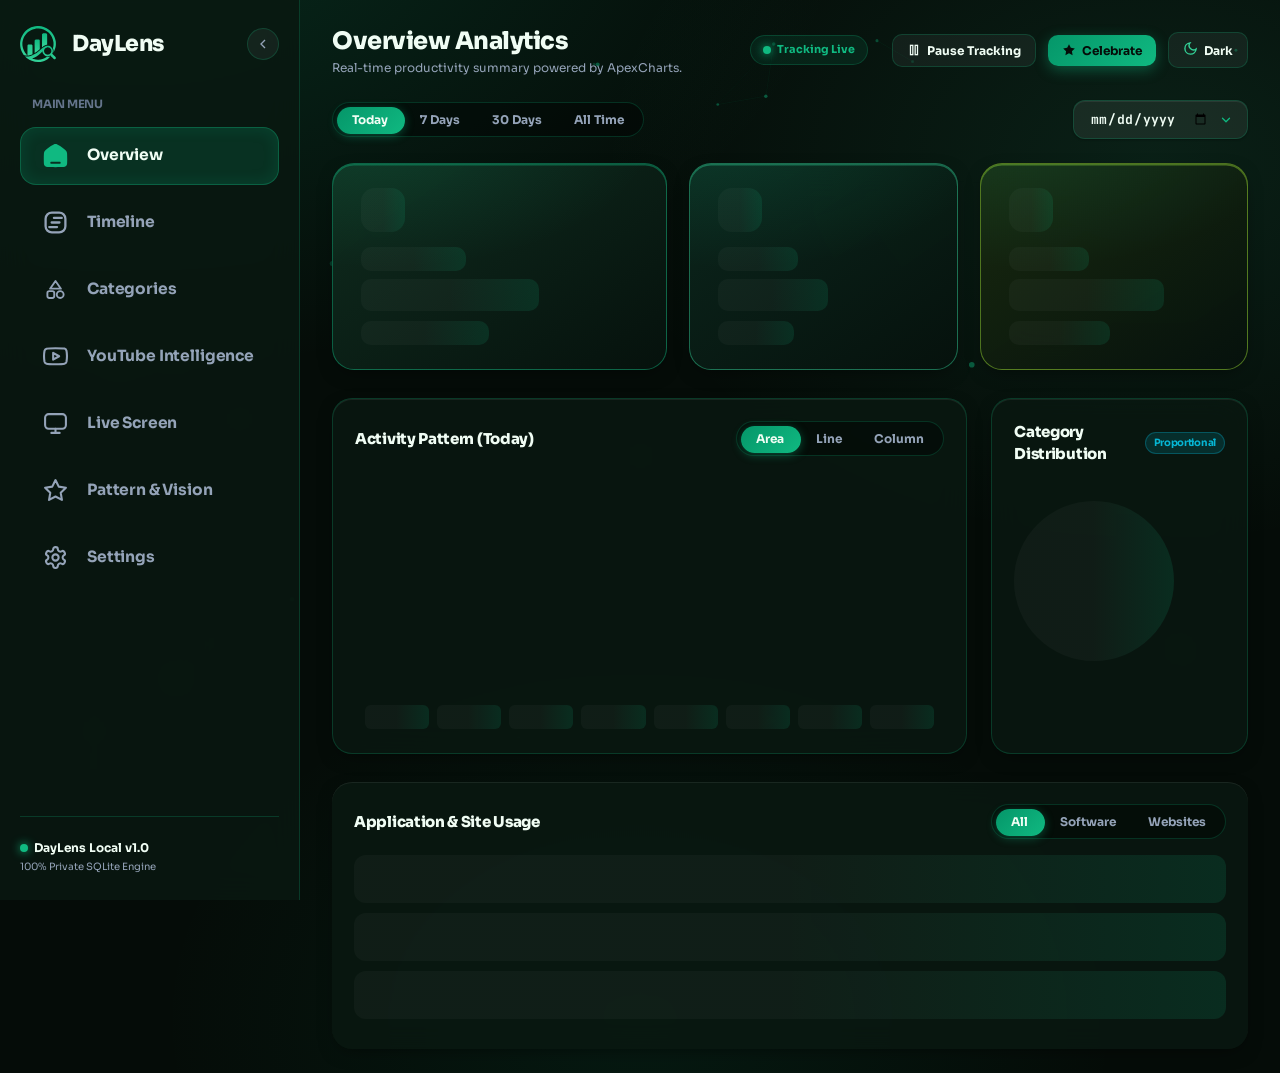
==== commit 7e00993f: "feat: enhance YouTube intelligence, transcript handling, UI animation & stats accuracy" ====
--- a/daylens/web/index.html
+++ b/daylens/web/index.html
@@ -4,12 +4,43 @@
   <meta charset="UTF-8">
   <meta name="viewport" content="width=device-width, initial-scale=1.0">
   <title>DayLens — Privacy-First Activity & Personal Analytics</title>
+
+  <!-- 1. Google Fonts: Sora, Urbanist, Outfit, Plus Jakarta Sans, JetBrains Mono -->
   <link rel="preconnect" href="https://fonts.googleapis.com">
   <link rel="preconnect" href="https://fonts.gstatic.com" crossorigin>
-  <link href="https://fonts.googleapis.com/css2?family=Space+Grotesk:wght@400;500;600;700&family=Inter:wght@300;400;500;600;700&family=JetBrains+Mono:wght@400;500;600;700;800&display=swap" rel="stylesheet">
+  <link href="https://fonts.googleapis.com/css2?family=Sora:wght@400;500;600;700;800&family=Urbanist:wght@500;600;700;800&family=Outfit:wght@500;600;700;800&family=Plus+Jakarta+Sans:wght@500;600;700;800&family=JetBrains+Mono:wght@500;700&display=swap" rel="stylesheet">
+
+  <!-- 2. Tailwind CSS Framework Library -->
+  <script src="https://cdn.tailwindcss.com"></script>
+  <script>
+    tailwind.config = {
+      darkMode: 'class',
+      theme: {
+        extend: {
+          fontFamily: {
+            sans: ['Sora', 'Urbanist', 'sans-serif'],
+            display: ['Outfit', 'Sora', 'sans-serif'],
+            mono: ['JetBrains Mono', 'monospace']
+          }
+        }
+      }
+    }
+  </script>
+
+  <!-- 3. ApexCharts Official CDN -->
+  <script src="https://cdn.jsdelivr.net/npm/apexcharts"></script>
+
+  <!-- 4. Icon & Micro Animation Libraries -->
+  <link rel="stylesheet" href="https://cdnjs.cloudflare.com/ajax/libs/font-awesome/6.5.1/css/all.min.css">
+  <link rel="stylesheet" href="https://cdnjs.cloudflare.com/ajax/libs/animate.css/4.1.1/animate.min.css"/>
+  <script src="https://cdn.jsdelivr.net/npm/tsparticles-confetti@2.12.0/tsparticles.confetti.bundle.min.js"></script>
+
   <link rel="stylesheet" href="styles.css">
 </head>
-<body>
+<body class="antialiased">
+
+  <!-- Animated Ambient Particles Canvas Background -->
+  <canvas id="bgCanvas"></canvas>
 
   <div class="shell" id="appShell">
 
@@ -18,92 +49,160 @@
       <div class="brand-row">
         <div class="brand">
           <div class="brand-mark">
-            <svg viewBox="0 0 24 24" width="22" height="22" fill="none" stroke="currentColor" stroke-width="2.2" stroke-linecap="round" stroke-linejoin="round">
-              <circle cx="12" cy="12" r="9"/>
-              <path d="M12 3v3M12 18v3M3 12h3M18 12h3"/>
-              <circle cx="12" cy="12" r="3" fill="currentColor" stroke="none"/>
+            <svg viewBox="0 0 772.529791 777.017470" width="36" height="36" preserveAspectRatio="xMidYMid meet" style="display:block;">
+              <defs>
+                <linearGradient id="daylensLogoGrad" x1="0" y1="0" x2="0" y2="1">
+                  <stop offset="0%" stop-color="#34d399"/>
+                  <stop offset="100%" stop-color="#10b981"/>
+                </linearGradient>
+              </defs>
+              <g transform="translate(-238.984017,1041.429257) scale(0.100000,-0.100000)" fill="url(#daylensLogoGrad)" stroke="none">
+                <path d="M6075 10409 c-1208 -66 -2277 -656 -2982 -1644 -378 -530 -619 -1180 -688 -1855 -28 -278 -17 -663 29 -965 73 -482 259 -998 506 -1405 78 -129 256 -386 283 -408 20 -17 158 -60 269 -84 92 -20 131 -22 363 -22 229 -1 276 2 390 23 251 45 509 123 719 216 l106 48 -2 951 -3 951 -30 54 c-37 66 -93 115 -159 138 -45 16 -89 18 -356 18 l-305 0 -55 -26 c-70 -34 -116 -80 -149 -149 l-26 -55 -5 -1073 -5 -1073 -126 128 c-301 307 -500 599 -672 989 -142 322 -226 620 -274 974 -25 186 -25 631 0 805 38 262 117 573 199 785 404 1044 1310 1821 2403 2058 296 65 535 87 830 79 805 -24 1498 -290 2118 -815 327 -276 616 -649 818 -1054 165 -329 267 -680 321 -1093 18 -146 16 -566 -5 -735 -19 -145 -64 -382 -96 -495 -11 -38 -16 -74 -12 -80 14 -19 58 -139 80 -220 55 -200 66 -469 25 -629 -13 -53 15 -23 74 77 203 342 362 811 426 1257 45 310 41 747 -10 1070 -103 656 -378 1277 -801 1810 -128 162 -436 473 -587 593 -374 297 -751 505 -1189 656 -317 109 -702 184 -1015 196 -75 3 -166 7 -202 9 -36 1 -128 -1 -205 -5z"/>
+                <path d="M7314 8810 c-67 -27 -123 -76 -159 -141 l-30 -54 -3 -1392 c-1 -766 0 -1393 3 -1393 2 0 48 35 102 77 316 248 636 402 922 443 l81 12 -2 1122 -3 1121 -22 47 c-26 56 -93 126 -148 153 -37 19 -64 20 -365 22 -303 2 -328 1 -376 -17z"/>
+                <path d="M5773 7509 c-63 -12 -116 -43 -165 -98 -84 -93 -78 19 -78 -1497 0 -739 2 -1344 5 -1344 9 0 142 84 250 158 194 134 446 330 713 556 l142 121 0 927 c0 924 0 927 -21 985 -28 72 -94 144 -162 174 -50 23 -61 23 -347 25 -162 1 -314 -2 -337 -7z"/>
+                <path d="M8110 6141 c-362 -81 -664 -279 -1325 -866 -86 -77 -172 -151 -189 -165 -18 -14 -75 -61 -127 -106 -690 -592 -1406 -981 -2039 -1108 -187 -38 -305 -49 -510 -49 -182 -1 -385 23 -465 53 -15 6 -30 8 -33 5 -14 -14 295 -302 470 -437 297 -232 660 -437 1003 -568 766 -291 1593 -335 2355 -125 476 131 914 350 1260 629 93 75 360 335 360 351 0 6 -15 25 -32 42 l-33 32 -113 -30 c-140 -36 -316 -53 -437 -42 l-90 8 -115 -74 c-515 -334 -1088 -515 -1700 -537 -320 -12 -703 35 -1015 126 -137 39 -335 110 -335 120 0 4 12 11 28 15 82 20 349 128 497 200 551 269 1027 638 1567 1213 l116 123 7 -76 c14 -153 80 -339 167 -476 111 -173 323 -353 513 -434 310 -132 732 -107 1010 60 55 33 59 34 77 19 11 -11 18 -31 18 -53 1 -20 6 -46 13 -57 7 -12 154 -166 328 -343 349 -354 358 -361 472 -361 85 0 128 14 186 60 35 28 59 58 81 104 29 59 32 72 29 138 -3 54 -11 86 -29 121 -16 30 -128 151 -321 344 -375 376 -338 344 -400 351 -71 9 -78 25 -42 87 46 80 89 184 118 286 33 116 45 333 25 456 -48 305 -216 584 -465 772 -92 69 -268 155 -375 182 -124 31 -391 36 -510 10z m393 -352 c152 -21 313 -105 433 -225 97 -96 144 -183 175 -326 28 -127 23 -349 -11 -448 -94 -279 -292 -470 -560 -541 -107 -29 -281 -31 -379 -6 -199 53 -362 166 -471 327 -155 229 -177 540 -56 776 47 93 64 116 138 192 112 115 252 195 411 237 137 36 160 37 320 14z"/>
+              </g>
             </svg>
           </div>
           <span class="brand-text">DayLens</span>
         </div>
-        <button class="sidebar-toggle-btn" onclick="toggleSidebarSlider()" title="Toggle Sidebar" aria-label="Toggle sidebar">
-          <svg id="toggleIcon" class="svg-icon" viewBox="0 0 24 24" width="15" height="15" style="transition: transform 0.3s cubic-bezier(0.34,1.56,0.64,1);">
-            <polyline points="15 18 9 12 15 6"/>
-          </svg>
+        <button class="sidebar-toggle-btn" onclick="toggleSidebarSlider()" title="Toggle Sidebar">
+          <svg id="toggleIcon" viewBox="0 0 24 24" width="16" height="16" fill="none" stroke="currentColor" stroke-width="2"><polyline points="15 18 9 12 15 6"/></svg>
         </button>
       </div>
 
       <div class="nav-section-label">Main Menu</div>
       <nav class="nav-menu">
-        <div class="nav-item active" onclick="switchPage('overview', this)" role="button" tabindex="0">
-          <svg class="svg-icon" viewBox="0 0 24 24">
-            <rect x="3" y="3" width="7" height="9" rx="2"/>
-            <rect x="14" y="3" width="7" height="5" rx="2"/>
-            <rect x="14" y="12" width="7" height="9" rx="2"/>
-            <rect x="3" y="16" width="7" height="5" rx="2"/>
-          </svg>
+
+        <!-- 1. Overview (Home) -->
+        <div class="nav-item" onclick="switchPage('overview', this)">
+          <div class="nav-icon-wrap">
+            <svg class="nav-icon-inactive" xmlns="http://www.w3.org/2000/svg" fill="none" viewBox="0 0 48 48">
+              <path fill="currentColor" fill-rule="evenodd" d="M27.6273 2.26967c-2.3085 -1.02623 -4.946 -1.02623 -7.2544 0C12.9011 5.59128 7.25144 9.94474 4.32616 12.4638c-1.88447 1.6227 -2.89807 3.9277 -3.02284 6.3103C1.16627 21.3912 1 25.4892 1 29.9767c0 3.4524 0.09841 6.781 0.20599 9.3897 0.16699 4.0493 3.39305 7.2569 7.44202 7.3953 3.48229 0.119 8.63959 0.2378 15.35209 0.2378 6.7124 0 11.8696 -0.1188 15.3519 -0.2378 4.0491 -0.1384 7.2751 -3.3461 7.4421 -7.3955 0.1075 -2.6086 0.2059 -5.9371 0.2059 -9.3895 0 -4.4874 -0.1662 -8.5854 -0.3032 -11.2025 -0.1247 -2.3826 -1.1384 -4.6877 -3.0229 -6.3105 -2.9253 -2.51904 -8.5749 -6.87245 -16.0466 -10.19403Zm-5.6295 3.6551c1.274 -0.56636 2.7306 -0.56636 4.0046 0C33 9.03559 38.3189 13.131 41.0638 15.4948c0.9812 0.8448 1.5653 2.0914 1.6385 3.4885 0.1347 2.5736 0.2977 6.5978 0.2977 10.9934 0 3.3812 -0.0965 6.6519 -0.2025 9.2247 -0.0809 1.962 -1.6273 3.4958 -3.5821 3.5626 -3.4384 0.1175 -8.5501 0.2355 -15.2153 0.2355 -6.6654 0 -11.777 -0.118 -15.21545 -0.2355 -1.95478 -0.0668 -3.50115 -1.6005 -3.58205 -3.5625C5.09649 36.6286 5 33.3579 5 29.9767c0 -4.3957 0.16308 -8.4198 0.29785 -10.9934 0.07316 -1.3971 0.65731 -2.6436 1.63841 -3.4885C9.68119 13.1311 15 9.03562 21.9978 5.92477ZM16 34.4887c-1.3807 0 -2.5 1.1193 -2.5 2.5s1.1193 2.5 2.5 2.5h16c1.3807 0 2.5 -1.1193 2.5 -2.5s-1.1193 -2.5 -2.5 -2.5H16Z" clip-rule="evenodd"></path>
+            </svg>
+            <svg class="nav-icon-active" xmlns="http://www.w3.org/2000/svg" fill="none" viewBox="0 0 48 48">
+              <path fill="currentColor" fill-rule="evenodd" d="M20.5682 2.81246c2.1784 -0.99734 4.6852 -0.99734 6.8636 0 7.7657 3.5554 13.5513 8.64154 16.3373 11.38514 1.5022 1.4793 2.3049 3.4519 2.4175 5.4865 0.1388 2.5072 0.3134 6.5725 0.3134 11.1586 0 3.2363 -0.087 6.2126 -0.1868 8.5643 -0.1601 3.7688 -3.1695 6.7252 -6.9275 6.8541 -3.4773 0.1192 -8.6464 0.2389 -15.3857 0.2389s-11.9084 -0.1197 -15.38569 -0.2389c-3.75796 -0.1289 -6.76743 -3.0853 -6.92748 -6.8541C1.58696 37.0553 1.5 34.079 1.5 30.8427c0 -4.5861 0.17463 -8.6514 0.31339 -11.1586 0.1126 -2.0346 0.91528 -4.0072 2.41753 -5.4865C7.01693 11.454 12.8025 6.36786 20.5682 2.81246ZM16 36c-1.1046 0 -2 0.8954 -2 2s0.8954 2 2 2h16c1.1046 0 2 -0.8954 2 -2s-0.8954 -2 -2 -2H16Z" clip-rule="evenodd"></path>
+            </svg>
+          </div>
           <span class="nav-item-text">Overview</span>
-          <span class="nav-glow"></span>
-        </div>
-        <div class="nav-item" onclick="switchPage('timeline', this)" role="button" tabindex="0">
-          <svg class="svg-icon" viewBox="0 0 24 24">
-            <circle cx="12" cy="12" r="9"/>
-            <polyline points="12 7 12 12 15.5 14"/>
-          </svg>
+        </div>
+
+        <!-- 2. Timeline -->
+        <div class="nav-item" onclick="switchPage('timeline', this)">
+          <div class="nav-icon-wrap">
+            <svg class="nav-icon-inactive" xmlns="http://www.w3.org/2000/svg" viewBox="0 0 24 24" fill="none" stroke="currentColor" stroke-width="2.2" stroke-linecap="round" stroke-linejoin="round">
+              <rect x="2.5" y="2.5" width="19" height="19" rx="6" ry="6"/>
+              <line x1="10.5" y1="7.6" x2="18.0" y2="7.6"/>
+              <line x1="8.3" y1="12.0" x2="15.8" y2="12.0"/>
+              <line x1="6.0" y1="16.4" x2="13.5" y2="16.4"/>
+            </svg>
+            <svg class="nav-icon-active" xmlns="http://www.w3.org/2000/svg" viewBox="0 0 24 24" fill="currentColor">
+              <path fill-rule="evenodd" clip-rule="evenodd" d="M 8.5 1.15 H 15.5 A 7.35 7.35 0 0 1 22.85 8.5 V 15.5 A 7.35 7.35 0 0 1 15.5 22.85 H 8.5 A 7.35 7.35 0 0 1 1.15 15.5 V 8.5 A 7.35 7.35 0 0 1 8.5 1.15 Z M 10.5 6.25 A 1.35 1.35 0 0 0 10.5 8.95 H 18 A 1.35 1.35 0 0 0 18 6.25 Z M 8.25 10.65 A 1.35 1.35 0 0 0 8.25 13.35 H 15.75 A 1.35 1.35 0 0 0 15.75 10.65 Z M 6 15.05 A 1.35 1.35 0 0 0 6 17.75 H 13.5 A 1.35 1.35 0 0 0 13.5 15.05 Z"/>
+            </svg>
+          </div>
           <span class="nav-item-text">Timeline</span>
-          <span class="nav-glow"></span>
-        </div>
-        <div class="nav-item" onclick="switchPage('categories', this)" role="button" tabindex="0">
-          <svg class="svg-icon" viewBox="0 0 24 24">
-            <path d="M20.59 13.41l-7.17 7.17a2 2 0 0 1-2.83 0L2 12V2h10l8.59 8.59a2 2 0 0 1 0 2.82z"/>
-            <line x1="7" y1="7" x2="7.01" y2="7"/>
-          </svg>
+        </div>
+
+        <!-- 3. Categories -->
+        <div class="nav-item" onclick="switchPage('categories', this)">
+          <div class="nav-icon-wrap">
+            <svg class="nav-icon-inactive" xmlns="http://www.w3.org/2000/svg" viewBox="0 0 24 24" fill="none" stroke="currentColor" stroke-width="1.8" stroke-linecap="round" stroke-linejoin="round">
+              <path d="M 12 3.8 L 17.2 11.2 L 6.8 11.2 Z"/>
+              <rect x="4.2" y="13.5" width="6.6" height="6.6" rx="1.8"/>
+              <circle cx="16.5" cy="16.8" r="3.3"/>
+            </svg>
+            <svg class="nav-icon-active" xmlns="http://www.w3.org/2000/svg" viewBox="0 0 24 24" fill="currentColor" stroke="currentColor" stroke-width="1.2" stroke-linecap="round" stroke-linejoin="round">
+              <path d="M 12 3.8 L 17.2 11.2 L 6.8 11.2 Z"/>
+              <rect x="4.2" y="13.5" width="6.6" height="6.6" rx="1.8"/>
+              <circle cx="16.5" cy="16.8" r="3.3"/>
+            </svg>
+          </div>
           <span class="nav-item-text">Categories</span>
-          <span class="nav-glow"></span>
-        </div>
-        <div class="nav-item" onclick="switchPage('youtube', this)" role="button" tabindex="0">
-          <svg class="svg-icon" viewBox="0 0 24 24">
-            <rect x="2.5" y="5" width="19" height="14" rx="4.5"/>
-            <polygon points="10 9.2 15 12 10 14.8 10 9.2"/>
-          </svg>
+        </div>
+
+        <!-- 4. YouTube Intelligence -->
+        <div class="nav-item" onclick="switchPage('youtube', this)">
+          <div class="nav-icon-wrap">
+            <svg class="nav-icon-inactive" xmlns="http://www.w3.org/2000/svg" viewBox="0 0 24 24" fill="none" stroke="currentColor" stroke-width="2" stroke-linecap="round" stroke-linejoin="round">
+              <path d="M22.54 6.42a2.78 2.78 0 0 0-1.94-2C18.88 4 12 4 12 4s-6.88 0-8.6.46a2.78 2.78 0 0 0-1.94 2A29 29 0 0 0 1 11.75a29 29 0 0 0 .46 5.33A2.78 2.78 0 0 0 3.4 19c1.72.46 8.6.46 8.6.46s6.88 0 8.6-.46a2.78 2.78 0 0 0 1.94-2 29 29 0 0 0 .46-5.25 29 29 0 0 0-.46-5.33z"/>
+              <polygon points="9.75 15.02 15.5 11.75 9.75 8.48 9.75 15.02"/>
+            </svg>
+            <svg class="nav-icon-active" xmlns="http://www.w3.org/2000/svg" viewBox="0 0 24 24" fill="currentColor">
+              <path d="M22.54 6.42a2.78 2.78 0 0 0-1.94-2C18.88 4 12 4 12 4s-6.88 0-8.6.46a2.78 2.78 0 0 0-1.94 2A29 29 0 0 0 1 11.75a29 29 0 0 0 .46 5.33A2.78 2.78 0 0 0 3.4 19c1.72.46 8.6.46 8.6.46s6.88 0 8.6-.46a2.78 2.78 0 0 0 1.94-2 29 29 0 0 0 .46-5.25 29 29 0 0 0-.46-5.33z"/>
+              <polygon points="9.75 15.02 15.5 11.75 9.75 8.48 9.75 15.02" fill="#050c08"/>
+            </svg>
+          </div>
           <span class="nav-item-text">YouTube Intelligence</span>
-          <span class="nav-glow"></span>
-        </div>
-        <div class="nav-item" onclick="switchPage('livescreen', this)" role="button" tabindex="0">
-          <svg class="svg-icon" viewBox="0 0 24 24">
-            <rect x="2" y="3" width="20" height="14" rx="2.5"/>
-            <line x1="8" y1="21" x2="16" y2="21"/>
-            <line x1="12" y1="17" x2="12" y2="21"/>
-          </svg>
+        </div>
+
+        <!-- 5. Live Screen -->
+        <div class="nav-item" onclick="switchPage('livescreen', this)">
+          <div class="nav-icon-wrap">
+            <svg class="nav-icon-inactive" xmlns="http://www.w3.org/2000/svg" viewBox="0 0 24 24" fill="none" stroke="currentColor" stroke-width="2" stroke-linecap="round" stroke-linejoin="round">
+              <rect x="2" y="3" width="20" height="14" rx="3.5" ry="3.5"/>
+              <line x1="8" y1="21" x2="16" y2="21"/>
+              <line x1="12" y1="17" x2="12" y2="21"/>
+            </svg>
+            <svg class="nav-icon-active" xmlns="http://www.w3.org/2000/svg" viewBox="0 0 24 24" fill="currentColor">
+              <rect x="2" y="3" width="20" height="14" rx="3.5" ry="3.5"/>
+              <path d="M8 21h8v-2H8v2zm4-4h2v-2h-2v2z"/>
+            </svg>
+          </div>
           <span class="nav-item-text">Live Screen</span>
-          <span class="nav-glow"></span>
-        </div>
-        <div class="nav-item" onclick="switchPage('settings', this)" role="button" tabindex="0">
-          <svg class="svg-icon" viewBox="0 0 24 24">
-            <circle cx="12" cy="12" r="3"/>
-            <path d="M19.4 15a1.65 1.65 0 0 0 .33 1.82l.06.06a2 2 0 0 1 0 2.83 2 2 0 0 1-2.83 0l-.06-.06a1.65 1.65 0 0 0-1.82-.33 1.65 1.65 0 0 0-1 1.51V21a2 2 0 0 1-2 2 2 2 0 0 1-2-2v-.09A1.65 1.65 0 0 0 9 19.4a1.65 1.65 0 0 0-1.82.33l-.06.06a2 2 0 0 1-2.83 0 2 2 0 0 1 0-2.83l.06-.06a1.65 1.65 0 0 0 .33-1.82 1.65 1.65 0 0 0-1.51-1H3a2 2 0 0 1-2-2 2 2 0 0 1 2-2h.09A1.65 1.65 0 0 0 4.6 9a1.65 1.65 0 0 0-.33-1.82l-.06-.06a2 2 0 0 1 0-2.83 2 2 0 0 1 2.83 0l.06.06a1.65 1.65 0 0 0 1.82.33H9a1.65 1.65 0 0 0 1-1.51V3a2 2 0 0 1 2-2 2 2 0 0 1 2 2v.09a1.65 1.65 0 0 0 1 1.51 1.65 1.65 0 0 0 1.82-.33l.06-.06a2 2 0 0 1 2.83 0 2 2 0 0 1 0 2.83l-.06.06a1.65 1.65 0 0 0-.33 1.82V9a1.65 1.65 0 0 0 1.51 1H21a2 2 0 0 1 2 2 2 2 0 0 1-2 2h-.09a1.65 1.65 0 0 0-1.51 1z"/>
-          </svg>
+        </div>
+
+        <!-- 6. Pattern & Vision -->
+        <div class="nav-item" onclick="switchPage('pattern', this)">
+          <div class="nav-icon-wrap">
+            <svg class="nav-icon-inactive" xmlns="http://www.w3.org/2000/svg" viewBox="0 0 24 24" fill="none" stroke="currentColor" stroke-width="2" stroke-linecap="round" stroke-linejoin="round">
+              <polygon points="12 2 15.09 8.26 22 9.27 17 14.14 18.18 21.02 12 17.77 5.82 21.02 7 14.14 2 9.27 8.91 8.26 12 2"/>
+            </svg>
+            <svg class="nav-icon-active" xmlns="http://www.w3.org/2000/svg" viewBox="0 0 24 24" fill="currentColor">
+              <polygon points="12 2 15.09 8.26 22 9.27 17 14.14 18.18 21.02 12 17.77 5.82 21.02 7 14.14 2 9.27 8.91 8.26 12 2"/>
+            </svg>
+          </div>
+          <span class="nav-item-text">Pattern & Vision</span>
+        </div>
+
+        <!-- 7. Settings -->
+        <div class="nav-item" onclick="switchPage('settings', this)">
+          <div class="nav-icon-wrap">
+            <svg class="nav-icon-inactive" xmlns="http://www.w3.org/2000/svg" viewBox="0 0 24 24" fill="none" stroke="currentColor" stroke-width="2" stroke-linecap="round" stroke-linejoin="round">
+              <path d="M12.22 2h-.44a2 2 0 0 0-2 2v.18a2 2 0 0 1-1 1.73l-.43.25a2 2 0 0 1-2 0l-.15-.08a2 2 0 0 0-2.73.73l-.22.38a2 2 0 0 0 .73 2.73l.15.1a2 2 0 0 1 1 1.72v.51a2 2 0 0 1-1 1.74l-.15.09a2 2 0 0 0-.73 2.73l.22.38a2 2 0 0 0 2.73.73l.15-.08a2 2 0 0 1 2 0l.43.25a2 2 0 0 1 1 1.73V20a2 2 0 0 0 2 2h.44a2 2 0 0 0 2-2v-.18a2 2 0 0 1 1-1.73l.43-.25a2 2 0 0 1 2 0l.15.08a2 2 0 0 0 2.73-.73l.22-.38a2 2 0 0 0-.73-2.73l-.15-.08a2 2 0 0 1-1-1.74v-.5a2 2 0 0 1 1-1.74l.15-.09a2 2 0 0 0 .73-2.73l-.22-.38a2 2 0 0 0-2.73-.73l-.15.08a2 2 0 0 1-2 0l-.43-.25a2 2 0 0 1-1-1.73V4a2 2 0 0 0-2-2z"/>
+              <circle cx="12" cy="12" r="3"/>
+            </svg>
+            <svg class="nav-icon-active" xmlns="http://www.w3.org/2000/svg" viewBox="0 0 24 24" fill="none" stroke="currentColor" stroke-width="2.5" stroke-linecap="round" stroke-linejoin="round">
+              <path d="M12.22 2h-.44a2 2 0 0 0-2 2v.18a2 2 0 0 1-1 1.73l-.43.25a2 2 0 0 1-2 0l-.15-.08a2 2 0 0 0-2.73.73l-.22.38a2 2 0 0 0 .73 2.73l.15.1a2 2 0 0 1 1 1.72v.51a2 2 0 0 1-1 1.74l-.15.09a2 2 0 0 0-.73 2.73l.22.38a2 2 0 0 0 2.73.73l.15-.08a2 2 0 0 1 2 0l.43.25a2 2 0 0 1 1 1.73V20a2 2 0 0 0 2 2h.44a2 2 0 0 0 2-2v-.18a2 2 0 0 1 1-1.73l.43-.25a2 2 0 0 1 2 0l.15.08a2 2 0 0 0 2.73-.73l.22-.38a2 2 0 0 0-.73-2.73l-.15-.08a2 2 0 0 1-1-1.74v-.5a2 2 0 0 1 1-1.74l.15-.09a2 2 0 0 0 .73-2.73l-.22-.38a2 2 0 0 0-2.73-.73l-.15.08a2 2 0 0 1-2 0l-.43-.25a2 2 0 0 1-1-1.73V4a2 2 0 0 0-2-2z"/>
+              <circle cx="12" cy="12" r="3" fill="currentColor"/>
+            </svg>
+          </div>
           <span class="nav-item-text">Settings</span>
-          <span class="nav-glow"></span>
-        </div>
+        </div>
+
       </nav>
 
       <div class="sidebar-footer">
         <div style="display:flex; align-items:center; gap:6px;">
           <span class="status-dot"></span>
-          <strong>DayLens Local v2.0</strong>
+          <strong>DayLens Local v1.0</strong>
         </div>
         <span style="color:var(--text-muted); font-size:10px;">100% Private SQLite Engine</span>
       </div>
     </aside>
+
+    <!-- Mobile Drawer Backdrop -->
+    <div class="nav-backdrop" id="navBackdrop" onclick="closeMobileNav()"></div>
 
     <!-- Main Content Area -->
     <main class="content-area">
       <!-- Topbar Header -->
       <header class="topbar">
+        <button class="mobile-nav-btn" onclick="toggleMobileNav()" aria-label="Open menu" aria-expanded="false" title="Menu">
+          <svg viewBox="0 0 24 24" width="18" height="18" fill="none" stroke="currentColor" stroke-width="2" stroke-linecap="round"><line x1="3" y1="6" x2="21" y2="6"/><line x1="3" y1="12" x2="21" y2="12"/><line x1="3" y1="18" x2="21" y2="18"/></svg>
+        </button>
         <div>
           <h1 class="page-title" id="pageHeading">Overview Analytics</h1>
-          <p class="page-subtitle" id="pageSubheading">Real-time productivity summary from local tracking.</p>
+          <p class="page-subtitle" id="pageSubheading">Real-time productivity summary powered by ApexCharts.</p>
         </div>
 
         <div class="top-controls">
@@ -111,29 +210,32 @@
             <span class="status-dot" id="statusDot"></span>
             <span id="statusText">Tracking Live</span>
           </div>
-          <button class="btn" id="pauseToggleBtn" onclick="togglePause()">
-            <svg id="pauseIcon" class="svg-icon" viewBox="0 0 24 24" width="14" height="14"><rect x="6" y="4" width="4" height="16" rx="1"/><rect x="14" y="4" width="4" height="16" rx="1"/></svg>
-            <span id="pauseBtnText">Pause Tracking</span>
+          <span class="freshness" id="freshnessText"></span>
+          <button class="ui-btn" id="pauseToggleBtn" onclick="togglePause()">
+            <svg viewBox="0 0 24 24" width="14" height="14" fill="none" stroke="currentColor" stroke-width="2.2" stroke-linecap="round"><rect x="6" y="4" width="4" height="16"/><rect x="14" y="4" width="4" height="16"/></svg>
+            Pause Tracking
           </button>
-          <button class="btn" onclick="toggleTheme()" aria-label="Toggle theme">
-            <svg id="themeIcon" class="svg-icon" viewBox="0 0 24 24" width="14" height="14"><path d="M21 12.79A9 9 0 1 1 11.21 3 7 7 0 0 0 21 12.79z"/></svg>
-            <span id="themeBtnText">Light Mode</span>
+          <button class="ui-btn ui-btn-primary" onclick="triggerConfettiFX()">
+            <svg viewBox="0 0 24 24" width="14" height="14" fill="currentColor"><polygon points="12 2 15.09 8.26 22 9.27 17 14.14 18.18 21.02 12 17.77 5.82 21.02 7 14.14 2 9.27 8.91 8.26 12 2"/></svg>
+            Celebrate
           </button>
-          <div class="live-clock">
-            <svg class="svg-icon" viewBox="0 0 24 24" width="13" height="13"><circle cx="12" cy="12" r="9.5"/><polyline points="12 7.5 12 12 15 13.8"/></svg>
-            <span id="liveClockText">--:--:--</span>
-          </div>
+          <button class="ui-btn theme-toggle-btn" id="themeToggleBtn" onclick="toggleThemeWithWaveFX(event)" title="Toggle Dark/Light Theme">
+            <span class="theme-icon-wrap" id="themeIconWrap">
+              <svg viewBox="0 0 24 24" width="15" height="15" fill="none" stroke="currentColor" stroke-width="2" stroke-linecap="round"><path d="M21 12.79A9 9 0 1 1 11.21 3 7 7 0 0 0 21 12.79z"/></svg>
+            </span>
+            <span id="themeToggleLabel" style="font-weight:700;">Dark</span>
+          </button>
         </div>
       </header>
 
       <!-- Global Controls Bar (Date Range & Custom Date) -->
       <div class="controls-bar">
-        <div class="tabs" id="rangeTabs">
-          <div class="tab-pill" id="rangeTabPill"></div>
-          <button class="tab-btn active" onclick="setRange('today', this)">Today</button>
-          <button class="tab-btn" onclick="setRange('7d', this)">7 Days</button>
-          <button class="tab-btn" onclick="setRange('30d', this)">30 Days</button>
-          <button class="tab-btn" onclick="setRange('all', this)">All Time</button>
+        <div class="ui-tabs" id="rangeTabs">
+          <div class="ui-tab-pill" id="rangeTabPill"></div>
+          <button class="ui-tab-btn active" onclick="setRange('today', this)">Today</button>
+          <button class="ui-tab-btn" onclick="setRange('7d', this)">7 Days</button>
+          <button class="ui-tab-btn" onclick="setRange('30d', this)">30 Days</button>
+          <button class="ui-tab-btn" onclick="setRange('all', this)">All Time</button>
         </div>
 
         <div>
@@ -142,92 +244,83 @@
       </div>
 
       <!-- VIEW 1: Overview Page -->
-      <div class="page-view active" id="view-overview">
-        <!-- Bento Grid: hero KPI + side stats -->
-        <div class="bento-grid">
-          <div class="glass-card bento-hero kpi-hero stagger-enter stagger-1" id="heroCard">
+      <div class="page-view" id="view-overview">
+        <!-- Top KPI Stats Cards with Skeleton Shimmers -->
+        <div class="hero-grid" id="heroGrid">
+          <div class="glass-card stat-card">
+            <div class="skeleton-shimmer" style="height:44px; width:44px; border-radius:14px;"></div>
+            <div class="skeleton-shimmer" style="height:11px; width:38%; margin-top:15px;"></div>
+            <div class="skeleton-shimmer" style="height:32px; width:64%; margin-top:8px;"></div>
+            <div class="skeleton-shimmer" style="height:11px; width:46%; margin-top:10px;"></div>
+          </div>
+          <div class="glass-card stat-card">
+            <div class="skeleton-shimmer" style="height:44px; width:44px; border-radius:14px;"></div>
+            <div class="skeleton-shimmer" style="height:11px; width:38%; margin-top:15px;"></div>
+            <div class="skeleton-shimmer" style="height:32px; width:52%; margin-top:8px;"></div>
+            <div class="skeleton-shimmer" style="height:11px; width:36%; margin-top:10px;"></div>
+          </div>
+          <div class="glass-card stat-card">
+            <div class="skeleton-shimmer" style="height:44px; width:44px; border-radius:14px;"></div>
+            <div class="skeleton-shimmer" style="height:11px; width:38%; margin-top:15px;"></div>
+            <div class="skeleton-shimmer" style="height:32px; width:74%; margin-top:8px;"></div>
+            <div class="skeleton-shimmer" style="height:11px; width:48%; margin-top:10px;"></div>
+          </div>
+        </div>
+
+        <!-- Hourly / Daily Activity Pattern & Category Donut -->
+        <div class="charts-grid">
+          <div class="glass-card chart-card" style="padding-bottom: 14px;">
+            <div class="section-head" style="margin-bottom: 8px; flex-wrap: wrap; gap: 8px;">
+              <span id="patternChartTitle">Activity Pattern (Today)</span>
+              <div class="ui-tabs" id="hourlyChartTabs">
+                <div class="ui-tab-pill" id="hourlyChartPill"></div>
+                <button class="ui-tab-btn active" onclick="setHourlyChartType('area', this)">Area</button>
+                <button class="ui-tab-btn" onclick="setHourlyChartType('line', this)">Line</button>
+                <button class="ui-tab-btn" onclick="setHourlyChartType('column', this)">Column</button>
+              </div>
+            </div>
+            <div id="hourlyApexChart" style="min-height: 275px; width: 100%; overflow: hidden;">
+              <div class="chart-skeleton-wrap" style="min-height: 275px; width: 100%; display: flex; align-items: flex-end; gap: 8px; padding: 20px 10px 10px;">
+                <div class="skeleton-shimmer" style="height: 35%; flex: 1; border-radius: 6px;"></div>
+                <div class="skeleton-shimmer" style="height: 50%; flex: 1; border-radius: 6px;"></div>
+                <div class="skeleton-shimmer" style="height: 25%; flex: 1; border-radius: 6px;"></div>
+                <div class="skeleton-shimmer" style="height: 65%; flex: 1; border-radius: 6px;"></div>
+                <div class="skeleton-shimmer" style="height: 85%; flex: 1; border-radius: 6px;"></div>
+                <div class="skeleton-shimmer" style="height: 40%; flex: 1; border-radius: 6px;"></div>
+                <div class="skeleton-shimmer" style="height: 30%; flex: 1; border-radius: 6px;"></div>
+                <div class="skeleton-shimmer" style="height: 70%; flex: 1; border-radius: 6px;"></div>
+              </div>
+            </div>
+          </div>
+
+          <div class="glass-card chart-card" style="padding-bottom: 16px;">
             <div class="section-head">
-              <span>At a Glance</span>
-              <span class="badge-tag">Live Feed</span>
-            </div>
-            <div style="padding: 14px 18px 18px;">
-              <div class="card-label">Total Time Tracked</div>
-              <div class="big-stat count-up" id="kpiTotalTime">--</div>
-              <div class="stat-subtext" id="kpiTotalSub"><em>--</em> mins active logged</div>
-              <svg class="kpi-sparkline" id="kpiSparkline" viewBox="0 0 240 34"></svg>
-            </div>
-          </div>
-
-          <div class="bento-side">
-            <div class="glass-card stagger-enter stagger-2" id="cardTopCat">
-              <div class="section-head"><span>Top Category</span></div>
-              <div style="padding: 10px 18px 16px;">
-                <div class="big-stat" id="kpiTopCat" style="font-size:24px; text-transform:capitalize;">--</div>
-                <div class="stat-subtext" id="kpiTopCatSub">--</div>
-                <svg class="kpi-sparkline" id="kpiTopCatSpark" viewBox="0 0 240 34"></svg>
-              </div>
-            </div>
-            <div class="glass-card stagger-enter stagger-3" id="cardTopApp">
-              <div class="section-head"><span>Most Used App</span></div>
-              <div style="padding: 10px 18px 16px;">
-                <div class="hero-app-row" id="heroAppRow"></div>
-                <div class="stat-subtext" id="kpiTopAppSub">--</div>
-              </div>
-            </div>
-          </div>
-
-          <!-- Mountain area chart -->
-          <div class="glass-card chart-card bento-full stagger-enter stagger-4">
-            <div class="section-head">
-              <span>Hourly Activity Pattern</span>
-              <span class="badge-tag">24-Hour Distribution</span>
-            </div>
-            <div class="chart-wrapper" id="mountainChartWrap"></div>
-          </div>
-        </div>
-
-        <!-- Donut + Category rings -->
-        <div class="bento-grid">
-          <div class="glass-card bento-half stagger-enter stagger-5">
-            <div class="section-head">
-              <span>Category Share</span>
-              <span class="badge-tag">Ratio</span>
-            </div>
-            <div class="donut-container">
-              <div class="donut-chart-wrap">
-                <svg class="donut-svg" viewBox="0 0 100 100">
-                  <circle class="donut-track" cx="50" cy="50" r="38"/>
-                  <g id="donutSegmentsGroup"></g>
-                </svg>
-                <div class="donut-center-text">
-                  <div class="donut-center-val">Share</div>
-                  <div class="donut-center-lbl">Categories</div>
-                </div>
-              </div>
-              <div class="donut-legend" id="donutLegend"></div>
-            </div>
-          </div>
-
-          <div class="glass-card bento-half stagger-enter stagger-5" id="ringChipsCard">
-            <div class="section-head">
-              <span>Category Rings</span>
-              <span class="badge-tag">Focus Mix</span>
-            </div>
-            <div style="padding: 14px 18px 18px; display:flex; flex-direction:column; gap:10px;" id="ringChipsList"></div>
-          </div>
-
-          <!-- Leaderboard -->
-          <div class="glass-card leaderboard-card bento-full stagger-enter stagger-6">
-            <div class="section-head">
-              <span>Application & Site Usage</span>
-              <div class="tabs" id="lbTabs">
-                <div class="tab-pill" id="lbTabPill"></div>
-                <button class="tab-btn active" onclick="setLeaderboardTab('all', this)">All</button>
-                <button class="tab-btn" onclick="setLeaderboardTab('software', this)">Software</button>
-                <button class="tab-btn" onclick="setLeaderboardTab('website', this)">Websites</button>
-              </div>
-            </div>
-            <div class="leaderboard-list" id="leaderboardList"></div>
+              <span>Category Distribution</span>
+              <span class="pill-badge cat-utility">Proportional</span>
+            </div>
+            <div id="donutApexChart" style="min-height: 205px; width: 100%;">
+              <div class="skeleton-shimmer" style="height: 160px; width: 160px; margin: 20px auto; border-radius: 50%;"></div>
+            </div>
+            <div id="categorySegmentBarWrap" style="margin-top: 10px; padding: 0 2px;"></div>
+            <div id="categoryPillGrid" style="margin-top: 12px; display: flex; flex-direction: column; gap: 8px;"></div>
+          </div>
+        </div>
+
+        <!-- Leaderboard Card -->
+        <div class="leaderboard-card">
+          <div class="section-head">
+            <span>Application & Site Usage</span>
+            <div class="ui-tabs" id="lbTabs">
+              <div class="ui-tab-pill" id="lbTabPill"></div>
+              <button class="ui-tab-btn active" onclick="setLeaderboardTab('all', this)">All</button>
+              <button class="ui-tab-btn" onclick="setLeaderboardTab('software', this)">Software</button>
+              <button class="ui-tab-btn" onclick="setLeaderboardTab('website', this)">Websites</button>
+            </div>
+          </div>
+          <div class="leaderboard-list" id="leaderboardList">
+            <div class="skeleton-shimmer" style="height:48px; border-radius:12px; margin-bottom:8px;"></div>
+            <div class="skeleton-shimmer" style="height:48px; border-radius:12px; margin-bottom:8px;"></div>
+            <div class="skeleton-shimmer" style="height:48px; border-radius:12px; margin-bottom:8px;"></div>
           </div>
         </div>
       </div>
@@ -236,7 +329,7 @@
       <div class="page-view" id="view-timeline">
         <div class="timeline-filter-bar">
           <div class="search-input-wrap">
-            <svg class="svg-icon search-icon" viewBox="0 0 24 24" width="14" height="14"><circle cx="11" cy="11" r="7.5"/><line x1="16.2" y1="16.2" x2="21" y2="21"/></svg>
+            <svg viewBox="0 0 24 24" width="15" height="15" fill="none" stroke="currentColor" stroke-width="2" stroke-linecap="round" stroke-linejoin="round" class="search-icon"><circle cx="11" cy="11" r="8"/><line x1="21" y1="21" x2="16.65" y2="16.65"/></svg>
             <input type="text" class="search-input" id="searchInput" placeholder="Search app or window title..." oninput="onSearchChange()">
           </div>
           <button class="badge-filter active" onclick="setCategoryFilter('all', this)">All</button>
@@ -249,7 +342,7 @@
 
         <div class="timeline-list" id="timelineList"></div>
         <div class="load-more-wrap" id="loadMoreWrap" style="display:none;">
-          <button class="btn btn-accent" onclick="loadMoreActivities()">Load More Activities</button>
+          <button class="ui-btn ui-btn-primary" onclick="loadMoreActivities()">Load More Activities</button>
         </div>
       </div>
 
@@ -261,56 +354,81 @@
 
       <!-- VIEW 4: YouTube Intelligence Page -->
       <div class="page-view" id="view-youtube">
-        <div class="glass-card yt-hero" style="margin-bottom: 0;">
-          <div class="yt-hero-glow"></div>
-          <div class="section-head">
-            <span class="yt-hero-title">YouTube Watch Intelligence</span>
-            <span class="pill-badge cat-entertainment">Opt-In Connector</span>
-          </div>
-
-          <div class="yt-kpis" id="youtubeKpis"></div>
-
-          <div class="yt-insights-grid" style="margin-top: 18px;">
-            <div class="glass-card yt-module">
-              <div class="section-head"><span>Top Channels Watched</span></div>
-              <div id="youtubeTopChannels" style="display:flex; flex-direction:column; gap:8px; margin-top:8px; padding: 0 18px 14px;"></div>
-            </div>
-
-            <div class="glass-card yt-module">
-              <div class="section-head"><span>Topic Breakdown</span></div>
-              <div id="youtubeTopTopics" style="display:flex; flex-direction:column; gap:10px; margin-top:8px;"></div>
-            </div>
-          </div>
-        </div>
-
-        <div class="glass-card yt-videos-module">
-          <div class="section-head">
-            <span>Video Playback Sessions</span>
-          </div>
-          <div class="timeline-filter-bar" style="padding: 0 18px; margin-top: 12px;">
-            <div class="search-input-wrap" style="flex:1;">
-              <svg class="svg-icon search-icon" viewBox="0 0 24 24" width="14" height="14"><circle cx="11" cy="11" r="7.5"/><line x1="16.2" y1="16.2" x2="21" y2="21"/></svg>
-              <input type="text" class="search-input" id="ytSearchInput" placeholder="Search video title or channel..." oninput="onYouTubeSearchChange()">
-            </div>
-            <button class="badge-filter active" onclick="filterYouTubeCategory('all', this)">All Videos</button>
-            <button class="badge-filter" onclick="filterYouTubeCategory('long', this)">Long Form</button>
-            <button class="badge-filter" onclick="filterYouTubeCategory('short', this)">Shorts</button>
-            <button class="btn btn-danger" style="margin-left: auto;" onclick="clearYouTubeHistory()">Clear YouTube History</button>
+
+        <!-- Hero: headline watch time, at-a-glance stats, page actions -->
+        <section class="yt-hero ico-host">
+          <div class="yt-hero-id">
+            <span class="ico ico-lg ico-emerald ico-soft is-live" id="ytHeroMark"></span>
+            <div>
+              <div class="yt-hero-label"><span class="yt-live-dot"></span>Total watch time &middot; <span id="ytHeroRange">Today</span></div>
+              <div class="yt-hero-title" id="ytHeroTotal">&mdash;</div>
+            </div>
+          </div>
+
+          <div class="yt-hero-chips" id="ytHeroChips"></div>
+
+          <div class="yt-hero-actions">
+            <button class="yt-action ico-host" id="ytRefreshBtn" onclick="fetchYouTubeData()" title="Reload YouTube data"></button>
+            <button class="yt-action is-danger ico-host" id="ytClearBtn" onclick="clearYouTubeHistory()" title="Delete all stored YouTube history"></button>
+          </div>
+        </section>
+
+        <!-- KPI row -->
+        <div class="yt-kpi-grid" id="youtubeKpis" style="display: grid !important; grid-template-columns: repeat(4, 1fr) !important; gap: 16px !important;"></div>
+
+        <!-- Insights: channels / topics / format split -->
+        <div class="yt-insights-grid">
+          <section class="yt-panel">
+            <header class="yt-panel-head" id="ytHeadChannels"></header>
+            <div class="yt-panel-body" id="youtubeTopChannels"></div>
+          </section>
+
+          <section class="yt-panel">
+            <header class="yt-panel-head" id="ytHeadTopics"></header>
+            <div class="yt-panel-body" id="youtubeTopTopics"></div>
+          </section>
+
+          <section class="yt-panel">
+            <header class="yt-panel-head" id="ytHeadSplit"></header>
+            <div class="yt-panel-body" id="youtubeFormatSplit"></div>
+          </section>
+        </div>
+
+        <!-- Watch library -->
+        <section class="yt-panel">
+          <header class="yt-panel-head" id="ytHeadLibrary"></header>
+
+          <div class="yt-toolbar">
+            <label class="yt-search">
+              <span class="ico" id="ytSearchIcon"></span>
+              <input type="text" id="ytSearchInput" placeholder="Search by video title or channel..." oninput="onYouTubeSearchChange()">
+            </label>
+
+            <div class="yt-seg" id="ytFilterSeg"></div>
+
+            <select class="yt-select" id="ytSortSelect" onchange="setYouTubeSort(this.value)" title="Sort library">
+              <option value="recent">Most Recent</option>
+              <option value="watched">Most Watched</option>
+              <option value="longest">Longest Video</option>
+              <option value="title">Title A&ndash;Z</option>
+            </select>
+
+            <div class="yt-view-toggle" id="ytViewToggle"></div>
           </div>
 
           <div id="youtubeVideos"></div>
-        </div>
+        </section>
       </div>
 
       <!-- VIEW 5: Live Screen Page -->
       <div class="page-view" id="view-livescreen">
-        <div class="controls-bar" style="margin-bottom: 0;">
+        <div class="controls-bar" style="margin-bottom: 16px;">
           <div style="display:flex; align-items:center; gap:10px;">
             <div class="status-badge">
               <span class="status-dot" id="screenDot"></span>
               <span id="screenStatusText">Live Feed Active</span>
             </div>
-            <button class="btn" id="screenToggleBtn" onclick="toggleScreenStream()">Pause Stream</button>
+            <button class="ui-btn" id="screenToggleBtn" onclick="toggleScreenStream()">Pause Stream</button>
           </div>
 
           <div style="display:flex; align-items:center; gap:8px;">
@@ -323,12 +441,17 @@
           </div>
         </div>
 
-        <div class="glass-card" style="text-align:center; padding:14px; overflow:hidden;">
+        <div class="glass-card" style="text-align:center; padding:16px; overflow:hidden;">
           <img id="liveScreenImg" src="/api/screen" style="max-width:100%; height:auto; border-radius:var(--radius-md); border:1px solid var(--border);" alt="Live Monitor Screen">
         </div>
       </div>
 
-      <!-- VIEW 6: Settings Page -->
+      <!-- VIEW 6: Pattern & Vision Research Page -->
+      <div class="page-view" id="view-pattern">
+        <div id="patternContainer"></div>
+      </div>
+
+      <!-- VIEW 7: Settings Page -->
       <div class="page-view" id="view-settings">
         <div class="section-head">Settings & System Control</div>
         <div class="settings-list">
@@ -345,7 +468,7 @@
               <strong style="display:block; font-size:14px; margin-bottom:4px;">Background Activity Collector</strong>
               <span style="color:var(--text-muted); font-size:12px;">Windows window title & idle sampling (every 5s)</span>
             </div>
-            <button class="btn btn-accent" onclick="togglePause()">Toggle Pause</button>
+            <button class="ui-btn ui-btn-primary" onclick="togglePause()">Toggle Pause</button>
           </div>
 
           <div class="setting-item">
@@ -362,10 +485,13 @@
 
   </div>
 
+  <!-- Micro Toasts Container -->
+  <div class="toast-container" id="toastContainer"></div>
+
   <!-- Chart Tooltip -->
   <div class="chart-tooltip" id="chartTooltip">
-    <div id="tooltipHeader"></div>
-    <div id="tooltipBody"></div>
+    <div class="tooltip-header" id="tooltipHeader"></div>
+    <div class="tooltip-body" id="tooltipBody"></div>
   </div>
 
   <!-- Interactive Video Modal -->
@@ -380,7 +506,7 @@
         <div id="modalVideoTags" style="display:flex; flex-wrap:wrap; gap:6px;"></div>
       </div>
 
-      <div id="modalDescWrap" style="margin-bottom:14px; background:var(--accent-faint); border:1px solid var(--border); border-radius:var(--radius-md); padding:10px; font-size:11px; max-height:100px; overflow-y:auto; color:var(--text-muted);">
+      <div id="modalDescWrap" style="margin-bottom:14px; background:rgba(255,255,255,0.03); border:1px solid var(--border); border-radius:var(--radius-md); padding:10px; font-size:11px; max-height:100px; overflow-y:auto; color:var(--text-muted);">
         <p id="modalVideoDesc" style="margin:0; line-height:1.4; white-space:pre-wrap;"></p>
       </div>
 
@@ -388,22 +514,66 @@
         <tr><td>Video ID</td><td id="modalVideoId"></td></tr>
         <tr><td>Type</td><td id="modalVideoType" style="text-transform:capitalize;"></td></tr>
         <tr><td>Seek Timestamp</td><td id="modalVideoPos"></td></tr>
-        <tr><td>Watch Duration</td><td id="modalVideoDur" style="font-weight:700; color:var(--accent-bright);"></td></tr>
+        <tr><td>Watch Duration</td><td id="modalVideoDur" style="font-weight:700; color:var(--primary);"></td></tr>
       </table>
 
-      <div style="margin-top:16px; display:flex; align-items:center; justify-content:space-between; gap:10px;">
-        <a id="modalWatchBtn" href="#" target="_blank" class="btn btn-accent" style="text-decoration:none;">Watch on YouTube</a>
-        <div style="display:flex; align-items:center; gap:8px;">
+      <div style="margin-top:16px; display:flex; align-items:center; justify-content:space-between; gap:10px; flex-wrap:wrap;">
+        <a id="modalWatchBtn" href="#" target="_blank" rel="noopener" class="ui-btn ui-btn-primary" style="text-decoration:none;">
+          <svg viewBox="0 0 24 24" width="14" height="14" fill="none" stroke="#ffffff" stroke-width="1.9" stroke-linecap="round" stroke-linejoin="round" style="filter:drop-shadow(0 0 5px rgba(16,185,129,0.8));">
+            <rect x="2" y="4.8" width="20" height="14.4" rx="4.6"/>
+            <path fill="#ffffff" stroke="none" d="M10.4 9.1 15.6 12l-5.2 2.9z"/>
+          </svg>
+          Watch on YouTube
+        </a>
+        <div style="display:flex; align-items:center; gap:8px; flex-wrap:wrap;">
           <span id="modalTranscriptStatus" style="padding:4px 10px; border-radius:99px; font-size:10px; font-weight:700; display:inline-flex; align-items:center; gap:4px;"></span>
-          <button id="modalToggleTranscriptBtn" class="btn" onclick="toggleModalTranscript()"><span>Show Transcript</span></button>
-          <button id="modalCopyTranscriptBtn" class="btn" onclick="copyModalTranscript()" style="display:none;"><span>Copy</span></button>
-        </div>
-      </div>
-
-      <div id="modalTranscriptBox" style="display:none; margin-top:14px; background:var(--panel-solid); border:1px solid var(--border); border-radius:var(--radius-md); padding:12px; max-height:160px; overflow-y:auto; font-size:11px; line-height:1.5;"></div>
+          <button id="modalToggleTranscriptBtn" class="ui-btn" onclick="toggleModalTranscript()"><i class="fa-solid fa-closed-captioning"></i> <span>Show Transcript</span></button>
+          <button id="modalCopyTranscriptBtn" class="ui-btn" onclick="copyModalTranscript()" style="display:none;"><i class="fa-solid fa-copy"></i> <span>Copy</span></button>
+        </div>
+      </div>
+
+      <div id="modalTranscriptBox" style="display:none; margin-top:14px; background:rgba(0,0,0,0.5); border:1px solid var(--border); border-radius:var(--radius-md); padding:12px; max-height:160px; overflow-y:auto; font-size:11px; line-height:1.5;"></div>
     </div>
   </div>
 
+  <!-- Interactive Category Details Modal Popup -->
+  <div class="modal-overlay" id="categoryModalOverlay" onclick="if(event.target === this) closeCategoryModal()">
+    <div class="modal-card" style="max-width: 580px; padding: 24px;">
+      <button class="modal-close-btn" onclick="closeCategoryModal()" aria-label="Close modal">&times;</button>
+      
+      <div style="display:flex; align-items:center; gap:12px; margin-bottom:16px;">
+        <span class="stat-icon" style="width:40px; height:40px; border-radius:12px; background:linear-gradient(135deg,#0f766e,#2dd4bf); flex-shrink:0; display:inline-flex; align-items:center; justify-content:center; color:#fff; box-shadow:0 8px 20px -6px rgba(45,212,191,0.5);">
+          <svg viewBox="0 0 24 24" width="20" height="20" fill="none" stroke="currentColor" stroke-width="2.2" stroke-linecap="round"><path d="M12 2L2 7l10 5 10-5-10-5zM2 17l10 5 10-5M2 12l10 5 10-5"/></svg>
+        </span>
+        <div>
+          <h3 style="font-size:18px; font-weight:800; color:var(--text); margin:0; line-height:1.2;">Category Analytics & Distribution</h3>
+          <span style="font-size:11px; color:var(--text-muted);">Detailed duration & percentage share breakdown across all categories</span>
+        </div>
+      </div>
+
+      <div style="margin-bottom:16px; background:var(--surface-1); border:1px solid var(--border); border-radius:var(--radius-md); padding:14px 18px; display:flex; align-items:center; justify-content:space-between;">
+        <div>
+          <div style="font-size:10px; text-transform:uppercase; font-weight:700; color:var(--text-dim); letter-spacing:0.05em;">Total Active Time Tracked</div>
+          <div style="font-size:24px; font-weight:800; color:var(--primary); font-family:var(--font-display);" id="catModalTotalTime">0h 0m</div>
+        </div>
+        <div style="text-align:right;">
+          <div style="font-size:10px; text-transform:uppercase; font-weight:700; color:var(--text-dim); letter-spacing:0.05em;">Active Categories</div>
+          <div style="font-size:22px; font-weight:800; color:var(--text); font-family:var(--font-display);" id="catModalCount">0</div>
+        </div>
+      </div>
+
+      <div id="catModalList" style="max-height:380px; overflow-y:auto; display:flex; flex-direction:column; gap:10px; padding-right:4px;"></div>
+    </div>
+  </div>
+
   <script src="app.js"></script>
+  <script>
+    function triggerConfettiFX() {
+      if (window.confetti) {
+        confetti({ particleCount: 90, spread: 80, origin: { y: 0.6 } });
+        showToast('Celebration!', 'Confetti particle explosion triggered!');
+      }
+    }
+  </script>
 </body>
-</html>
+</html>
--- a/daylens/web/styles.css
+++ b/daylens/web/styles.css
@@ -1,1605 +1,3106 @@
-/* ============================================================
-   DayLens — Emerald Redesign
-   Full rework: green theme, new fonts, new bento layout,
-   animated SVG icons, new chart visualizations.
-   ============================================================ */
-
-:root, [data-theme="dark"] {
-  /* Emerald brand */
-  --accent: #10b981;
-  --accent-bright: #34d399;
-  --accent-soft: #6ee7b7;
-  --accent-deep: #059669;
-  --accent-faint: rgba(16, 185, 129, 0.12);
-  --accent-glow: rgba(16, 185, 129, 0.45);
-  --accent-glow-strong: rgba(16, 185, 129, 0.65);
-
-  /* Surfaces — green-tinted near-black */
-  --bg: #050a08;
-  --bg-gradient:
-    radial-gradient(1000px 700px at 6% -10%, rgba(16, 185, 129, 0.16), transparent 62%),
-    radial-gradient(900px 700px at 96% 8%, rgba(45, 212, 191, 0.10), transparent 60%),
-    radial-gradient(700px 550px at 45% 110%, rgba(16, 185, 129, 0.07), transparent 60%),
-    #050a08;
-  --panel: rgba(13, 22, 18, 0.72);
-  --panel-hover: rgba(20, 32, 27, 0.86);
-  --panel-solid: #0b1410;
-  --border: rgba(16, 185, 129, 0.13);
-  --border-strong: rgba(16, 185, 129, 0.28);
-  --border-glow: rgba(16, 185, 129, 0.5);
-
-  --text: #e6f4ee;
-  --text-muted: #94b4a7;
-  --text-dim: #5c7c6d;
-
-  --shadow: 0 18px 42px -12px rgba(0, 0, 0, 0.7), 0 0 30px rgba(16, 185, 129, 0.06);
-
-  --radius-lg: 20px;
+@import url('https://fonts.googleapis.com/css2?family=Sora:wght@400;500;600;700;800&family=Urbanist:wght@500;600;700;800&family=Outfit:wght@500;600;700;800&family=Plus+Jakarta+Sans:wght@500;600;700;800&family=JetBrains+Mono:wght@500;700&display=swap');
+
+:root {
+  /* Emerald Cyber Theme (Default Dark) */
+  --bg: #050c08;
+  --bg-gradient: radial-gradient(1200px 800px at 10% -10%, rgba(16, 185, 129, 0.18), transparent 60%),
+                 radial-gradient(1000px 700px at 90% 15%, rgba(52, 211, 153, 0.10), transparent 55%),
+                 radial-gradient(800px 600px at 50% 95%, rgba(16, 185, 129, 0.08), transparent 60%), #050c08;
+  --panel: rgba(10, 24, 17, 0.84);
+  --panel-hover: rgba(16, 36, 26, 0.94);
+  --panel-solid: #0b1a12;
+  --border: rgba(16, 185, 129, 0.22);
+  --border-glow: rgba(16, 185, 129, 0.65);
+  --text: #f0fdf4;
+  --text-muted: #94a3b8;
+  --text-dim: #64748b;
+  --primary: #10b981;
+  --primary-dark: #059669;
+  --primary-glow: rgba(16, 185, 129, 0.38);
+  --cyan: #34d399;
+  --green: #10b981;
+  --amber: #f59e0b;
+  --purple: #a855f7;
+  --pink: #ec4899;
+  --rose: #f43f5e;
+  --shadow: 0 16px 40px -10px rgba(0, 0, 0, 0.7), 0 0 25px rgba(16, 185, 129, 0.08);
+  --radius-lg: 18px;
   --radius-md: 14px;
   --radius-sm: 10px;
-  --radius-full: 999px;
-  --sidebar-width: 236px;
-
-  --dur-fast: 0.18s;
-  --dur-norm: 0.28s;
-  --dur-slow: 0.55s;
-  --ease-out-expo: cubic-bezier(0.16, 1, 0.3, 1);
-  --ease-spring: cubic-bezier(0.34, 1.56, 0.64, 1);
-
-  --font-ui: 'Space Grotesk', sans-serif;
-  --font-body: 'Inter', sans-serif;
-  --font-stat: 'JetBrains Mono', 'Space Grotesk', monospace;
+  --sidebar-width: 300px;
+
+  /* Depth system */
+  --surface-1: rgba(255, 255, 255, 0.035);
+  --surface-2: rgba(255, 255, 255, 0.065);
+  --surface-3: rgba(255, 255, 255, 0.10);
+  --card: rgba(255, 255, 255, 0.04);
+  --card-solid: #0d1c14;
+  --hairline: rgba(255, 255, 255, 0.06);
+  --top-gloss: inset 0 1px 0 rgba(255, 255, 255, 0.07);
+  --elev-1: 0 1px 2px rgba(0, 0, 0, 0.30);
+  --elev-2: 0 6px 20px -8px rgba(0, 0, 0, 0.62);
+  --elev-3: 0 22px 48px -20px rgba(0, 0, 0, 0.80);
+
+  /* Typography Scale */
+  --font-sans: 'Sora', 'Urbanist', -apple-system, sans-serif;
+  --font-display: 'Outfit', 'Sora', sans-serif;
+  --font-mono: 'JetBrains Mono', monospace;
 }
 
 [data-theme="light"] {
-  --bg: #f4faf7;
-  --bg-gradient:
-    radial-gradient(1000px 700px at 6% -10%, rgba(16, 185, 129, 0.10), transparent 60%),
-    radial-gradient(900px 700px at 96% 8%, rgba(45, 212, 191, 0.08), transparent 60%),
-    #f4faf7;
-  --panel: rgba(255, 255, 255, 0.9);
-  --panel-hover: rgba(255, 255, 255, 0.98);
+  --bg: #f8fafc;
+  --bg-gradient: radial-gradient(1200px 800px at 10% -10%, rgba(16, 185, 129, 0.12), transparent 60%),
+                 radial-gradient(1000px 700px at 90% 15%, rgba(52, 211, 153, 0.08), transparent 55%),
+                 radial-gradient(800px 600px at 50% 95%, rgba(16, 185, 129, 0.05), transparent 60%), #f8fafc;
+  --panel: #ffffff;
+  --panel-hover: #f1f5f9;
   --panel-solid: #ffffff;
-  --border: rgba(5, 150, 105, 0.14);
-  --border-strong: rgba(5, 150, 105, 0.3);
-  --border-glow: rgba(5, 150, 105, 0.55);
-  --text: #062c1f;
-  --text-muted: #3f6a57;
-  --text-dim: #7fa391;
-  --shadow: 0 14px 34px -12px rgba(5, 150, 105, 0.12);
-  --accent-faint: rgba(5, 150, 105, 0.09);
+  --border: rgba(226, 232, 240, 0.9);
+  --border-glow: rgba(16, 185, 129, 0.4);
+  --text: #0f172a;
+  --text-muted: #475569;
+  --text-dim: #64748b;
+  --primary: #059669;
+  --primary-dark: #047857;
+  --primary-glow: rgba(16, 185, 129, 0.22);
+  --cyan: #059669;
+  --shadow: 0 10px 30px -10px rgba(0, 0, 0, 0.06), 0 2px 8px rgba(0, 0, 0, 0.04);
+  --surface-1: #f8fafc;
+  --surface-2: #f1f5f9;
+  --surface-3: #e2e8f0;
+  --card: #ffffff;
+  --card-solid: #ffffff;
+  --hairline: rgba(226, 232, 240, 0.9);
+  --top-gloss: inset 0 1px 0 rgba(255, 255, 255, 0.8);
+  --elev-1: 0 1px 3px rgba(0, 0, 0, 0.05);
+  --elev-2: 0 4px 16px -4px rgba(0, 0, 0, 0.06);
+  --elev-3: 0 12px 28px -8px rgba(0, 0, 0, 0.08);
+}
+
+[data-theme="light"] #bgCanvas {
+  opacity: 0.35;
+}
+
+[data-theme="light"] .sidebar {
+  background: #ffffff !important;
+  border-right-color: #e2e8f0 !important;
+  box-shadow: 2px 0 12px rgba(0, 0, 0, 0.03);
+}
+
+[data-theme="light"] .nav-item {
+  color: #475569 !important;
+}
+
+[data-theme="light"] .nav-item:hover {
+  color: #0f172a !important;
+  background: #f1f5f9 !important;
+}
+
+[data-theme="light"] .nav-item.active {
+  color: #059669 !important;
+  background: rgba(16, 185, 129, 0.12) !important;
+  border-color: rgba(16, 185, 129, 0.3) !important;
+}
+
+[data-theme="light"] .brand-text {
+  color: #0f172a !important;
+}
+
+[data-theme="light"] .sidebar-toggle-btn {
+  background: #f1f5f9 !important;
+  border-color: #cbd5e1 !important;
+  color: #475569 !important;
+}
+
+[data-theme="light"] .page-title {
+  color: #0f172a !important;
+}
+
+[data-theme="light"] .sidebar {
+  background: #ffffff !important;
+  border-right-color: #e2e8f0 !important;
+}
+
+[data-theme="light"] .nav-item {
+  color: #475569 !important;
+}
+
+[data-theme="light"] .nav-item:hover {
+  background: #f1f5f9 !important;
+  color: #0f172a !important;
+}
+
+[data-theme="light"] .nav-item.active {
+  background: rgba(5, 150, 105, 0.1) !important;
+  border-color: rgba(5, 150, 105, 0.3) !important;
+  color: #059669 !important;
+  box-shadow: none !important;
+}
+
+[data-theme="light"] .nav-item.active .nav-icon-active {
+  color: #059669 !important;
+}
+
+[data-theme="light"] .page-subtitle {
+  color: #64748b !important;
+}
+
+[data-theme="light"] .status-badge {
+  background: rgba(16, 185, 129, 0.1) !important;
+  border-color: rgba(16, 185, 129, 0.25) !important;
+  color: #059669 !important;
+}
+
+[data-theme="light"] .glass-card,
+[data-theme="light"] .chart-card,
+[data-theme="light"] .leaderboard-card,
+[data-theme="light"] .yt-panel,
+[data-theme="light"] .yt-kpi {
+  background: #ffffff !important;
+  border-color: #e2e8f0 !important;
+  box-shadow: 0 4px 20px -4px rgba(0, 0, 0, 0.05) !important;
+}
+
+[data-theme="light"] .section-head {
+  color: #0f172a !important;
+}
+
+[data-theme="light"] .stat-card {
+  background: #ffffff !important;
+  border-radius: 22px !important;
+  box-shadow: 0 4px 20px -4px rgba(0, 0, 0, 0.05) !important;
+}
+
+[data-theme="light"] .stat-card:nth-child(1) {
+  border: 1px solid rgba(16, 185, 129, 0.35) !important;
+  background: linear-gradient(145deg, #ffffff, #f0fdf4) !important;
+  box-shadow: 0 6px 20px -6px rgba(16, 185, 129, 0.12) !important;
+}
+
+[data-theme="light"] .stat-card:nth-child(2) {
+  border: 1px solid rgba(6, 182, 212, 0.35) !important;
+  background: linear-gradient(145deg, #ffffff, #f0f9ff) !important;
+  box-shadow: 0 6px 20px -6px rgba(6, 182, 212, 0.12) !important;
+}
+
+[data-theme="light"] .stat-card:nth-child(3) {
+  border: 1px solid rgba(101, 163, 13, 0.35) !important;
+  background: linear-gradient(145deg, #ffffff, #f7fee7) !important;
+  box-shadow: 0 6px 20px -6px rgba(101, 163, 13, 0.12) !important;
+}
+
+[data-theme="light"] .top-cat-val,
+[data-theme="light"] .hero-app-title,
+[data-theme="light"] .total-time-val,
+[data-theme="light"] .big-stat {
+  color: #0f172a !important;
+}
+
+[data-theme="light"] .stat-foot,
+[data-theme="light"] .stat-subtext {
+  color: #475569 !important;
+}
+
+[data-theme="light"] .card-label {
+  color: #64748b !important;
+}
+
+[data-theme="light"] .stat-meter {
+  background: #e2e8f0 !important;
+}
+
+[data-theme="light"] .stat-tag {
+  background: #f1f5f9 !important;
+  border-color: #cbd5e1 !important;
+}
+
+[data-theme="light"] .stat-card::after {
+  opacity: 0.15;
+}
+
+[data-theme="light"] .ui-tabs {
+  background: #e2e8f0 !important;
+  border-color: #cbd5e1 !important;
+}
+
+[data-theme="light"] .ui-tab-btn {
+  color: #475569 !important;
+}
+
+[data-theme="light"] .ui-tab-btn:hover {
+  color: #0f172a !important;
+}
+
+[data-theme="light"] .ui-tab-btn.active {
+  color: #ffffff !important;
+}
+
+[data-theme="light"] .ui-tab-pill {
+  background: linear-gradient(135deg, #047857, #059669) !important;
+  box-shadow: 0 2px 8px rgba(5, 150, 105, 0.3) !important;
+}
+
+[data-theme="light"] select.date-input,
+[data-theme="light"] input[type="date"].date-input,
+[data-theme="light"] .search-input {
+  background-color: #ffffff !important;
+  color: #0f172a !important;
+  border-color: #cbd5e1 !important;
+  box-shadow: 0 1px 3px rgba(0, 0, 0, 0.05) !important;
+}
+
+[data-theme="light"] select.date-input option {
+  background-color: #ffffff !important;
+  color: #0f172a !important;
+}
+
+[data-theme="light"] .ui-btn {
+  background: #ffffff !important;
+  border-color: #cbd5e1 !important;
+  color: #0f172a !important;
+  box-shadow: 0 1px 3px rgba(0, 0, 0, 0.05) !important;
+}
+
+[data-theme="light"] .ui-btn:hover {
+  background: #f8fafc !important;
+  border-color: #059669 !important;
+}
+
+[data-theme="light"] .ui-btn-primary {
+  background: linear-gradient(135deg, #047857, #059669) !important;
+  color: #ffffff !important;
+  border: none !important;
+  box-shadow: 0 4px 14px rgba(5, 150, 105, 0.3) !important;
+}
+
+[data-theme="light"] .badge-filter {
+  background: #ffffff !important;
+  border-color: #cbd5e1 !important;
+  color: #475569 !important;
+}
+
+[data-theme="light"] .badge-filter.active,
+[data-theme="light"] .badge-filter:hover {
+  background: rgba(16, 185, 129, 0.12) !important;
+  border-color: #059669 !important;
+  color: #059669 !important;
+}
+
+[data-theme="light"] .leaderboard-item:hover {
+  background: #f8fafc !important;
+}
+
+[data-theme="light"] .leader-app-name {
+  color: #0f172a !important;
+}
+
+[data-theme="light"] .leader-cat-badge {
+  color: #64748b !important;
+}
+
+[data-theme="light"] .progress-bar-wrap {
+  background: #e2e8f0 !important;
+}
+
+[data-theme="light"] .rank-badge {
+  background: #f1f5f9 !important;
+  color: #475569 !important;
+}
+
+[data-theme="light"] .app-brand-icon {
+  background: #f1f5f9 !important;
+}
+
+[data-theme="light"] .timeline-item {
+  background: #ffffff !important;
+  border-color: #e2e8f0 !important;
+  box-shadow: 0 2px 8px -2px rgba(0, 0, 0, 0.04) !important;
+}
+
+[data-theme="light"] .item-title {
+  color: #0f172a !important;
+}
+
+[data-theme="light"] .item-subtitle {
+  color: #64748b !important;
+}
+
+[data-theme="light"] .time-stamp {
+  color: #475569 !important;
+}
+
+[data-theme="light"] .time-subtext {
+  color: #64748b !important;
+}
+
+[data-theme="light"] .source-chip {
+  background: #f1f5f9 !important;
+  color: #475569 !important;
+}
+
+[data-theme="light"] .cat-pill-row {
+  background: #f8fafc !important;
+  border-color: #e2e8f0 !important;
+}
+
+[data-theme="light"] .cat-pill-row:hover {
+  background: #f1f5f9 !important;
+}
+
+[data-theme="light"] .yt-hero {
+  background: radial-gradient(700px 220px at 0% 0%, rgba(16, 185, 129, 0.10), transparent 62%),
+              radial-gradient(600px 260px at 88% 120%, rgba(6, 182, 212, 0.08), transparent 60%),
+              #ffffff !important;
+  border-color: #e2e8f0 !important;
+}
+
+[data-theme="light"] .yt-hero-title,
+[data-theme="light"] .yt-stat-val,
+[data-theme="light"] .yt-kpi-value,
+[data-theme="light"] .yt-panel-title,
+[data-theme="light"] .yt-card-title,
+[data-theme="light"] .yt-row-name,
+[data-theme="light"] .yt-topic-name {
+  color: #0f172a !important;
+}
+
+[data-theme="light"] .yt-stat-key,
+[data-theme="light"] .yt-hero-label,
+[data-theme="light"] .yt-kpi-label,
+[data-theme="light"] .yt-panel-note,
+[data-theme="light"] .yt-kpi-foot {
+  color: #475569 !important;
+}
+
+[data-theme="light"] .yt-row:hover,
+[data-theme="light"] .yt-topic:hover,
+[data-theme="light"] .yt-legend-row:hover {
+  background: #f8fafc !important;
+}
+
+[data-theme="light"] .yt-search input {
+  background: #f1f5f9 !important;
+  color: #0f172a !important;
+}
+
+[data-theme="light"] .yt-seg,
+[data-theme="light"] .yt-view-toggle,
+[data-theme="light"] .yt-select {
+  background: #f1f5f9 !important;
+  color: #0f172a !important;
+}
+
+[data-theme="light"] .yt-seg button.active,
+[data-theme="light"] .yt-view-toggle .ico.active {
+  background: #ffffff !important;
+  color: #059669 !important;
+  box-shadow: 0 2px 6px rgba(0, 0, 0, 0.06) !important;
+}
+
+[data-theme="light"] .yt-pill {
+  background: #f1f5f9 !important;
+  border-color: #cbd5e1 !important;
+  color: #475569 !important;
+}
+
+[data-theme="light"] .yt-pill--watched {
+  background: rgba(16, 185, 129, 0.12) !important;
+  border-color: rgba(16, 185, 129, 0.3) !important;
+  color: #059669 !important;
+}
+
+[data-theme="light"] .modal-card {
+  background: #ffffff !important;
+  border-color: #cbd5e1 !important;
+  color: #0f172a !important;
+  box-shadow: 0 20px 50px rgba(0, 0, 0, 0.12) !important;
+}
+
+[data-theme="light"] .modal-overlay {
+  background: rgba(15, 23, 42, 0.35) !important;
+}
+
+[data-theme="light"] .modal-close-btn {
+  color: #64748b !important;
+}
+
+[data-theme="light"] .modal-close-btn:hover {
+  color: #0f172a !important;
+}
+
+/* Strict Global Premium Font Family & Feature Enforcement */
+html, body, button, input, select, textarea, div, span, p, a, td, th, label {
+  font-family: 'Sora', 'Plus Jakarta Sans', -apple-system, sans-serif !important;
+}
+
+.big-stat, .page-title, .brand-text, .section-head, .donut-center-val, .focus-ring-val, .yt-hero-title, .nav-item-text, .nav-section-label, .card-label, .yt-kpi-value {
+  font-family: 'Sora', 'Plus Jakarta Sans', sans-serif !important;
+  letter-spacing: -0.02em !important;
+}
+
+.time-badge, .time-stamp, .time-subtext, .axis-label, .legend-val, .swatch-hex, .date-input, code {
+  font-family: 'JetBrains Mono', monospace !important;
+  font-feature-settings: 'tnum';
+}
+
+/* Glass Skeleton Shimmer Loading FX */
+.skeleton-shimmer {
+  background: linear-gradient(90deg, rgba(255, 255, 255, 0.03) 25%, rgba(16, 185, 129, 0.14) 50%, rgba(255, 255, 255, 0.03) 75%);
+  background-size: 200% 100%;
+  animation: skeletonShimmer 1.1s infinite linear;
+  border-radius: var(--radius-sm);
+  display: inline-block;
+  min-height: 24px;
+  width: 100%;
+}
+
+@keyframes skeletonShimmer {
+  0% { background-position: -200% 0; }
+  100% { background-position: 200% 0; }
 }
 
 * { box-sizing: border-box; margin: 0; padding: 0; }
-html, body { overflow-x: hidden; width: 100%; max-width: 100%; }
+
+html, body {
+  overflow-x: hidden;
+  width: 100%;
+  max-width: 100%;
+}
+
+html { scroll-behavior: smooth; }
 
 body {
   min-height: 100vh;
-  font-family: var(--font-body);
   background: var(--bg-gradient);
-  background-attachment: fixed;
   color: var(--text);
-  transition: background 0.4s ease, color 0.4s ease;
+  transition: background 0.3s ease, color 0.3s ease;
   line-height: 1.45;
   font-size: 13px;
   -webkit-font-smoothing: antialiased;
-  -moz-osx-font-smoothing: grayscale;
-  text-rendering: optimizeLegibility;
-}
-
-/* New background pattern: mesh grid + floating emerald orbs */
-body::before {
-  content: '';
+}
+
+/* Ambient Canvas Background */
+#bgCanvas {
   position: fixed;
-  inset: 0;
+  top: 0;
+  left: 0;
+  width: 100vw;
+  height: 100vh;
   pointer-events: none;
-  background-image:
-    linear-gradient(var(--border) 1px, transparent 1px),
-    linear-gradient(90deg, var(--border) 1px, transparent 1px);
-  background-size: 42px 42px;
-  mask-image: radial-gradient(ellipse at center, black 35%, transparent 85%);
-  opacity: 0.7;
-  z-index: -1;
-}
-body::after {
-  content: '';
+  z-index: 0;
+  opacity: 0.65;
+}
+
+/* App Shell Layout */
+.shell {
+  display: flex;
+  min-height: 100vh;
+  position: relative;
+  z-index: 1;
+}
+
+/* Sidebar Navigation */
+.sidebar {
+  width: var(--sidebar-width);
+  background: var(--panel);
+  backdrop-filter: blur(16px);
+  -webkit-backdrop-filter: blur(16px);
+  border-right: 1px solid var(--border);
+  display: flex;
+  flex-direction: column;
+  padding: 26px 20px;
+  transition: all 0.3s cubic-bezier(0.4, 0, 0.2, 1);
   position: fixed;
-  inset: 0;
-  pointer-events: none;
-  background-image: url("data:image/svg+xml,%3Csvg xmlns='http://www.w3.org/2000/svg' width='160' height='160'%3E%3Cpath d='M0 80h160M80 0v160' stroke='%2310b981' stroke-opacity='0.03' stroke-width='1'/%3E%3C/svg%3E");
-  z-index: -1;
-  animation: meshDrift 60s linear infinite;
-}
-@keyframes meshDrift {
-  from { background-position: 0 0; }
-  to { background-position: 160px 160px; }
-}
-
-.shell {
-  display: grid;
-  grid-template-columns: var(--sidebar-width) 1fr;
-  max-width: 1560px;
-  min-height: 100vh;
-  margin: 0 auto;
-  transition: grid-template-columns 0.32s var(--ease-out-expo);
-  width: 100%;
-  overflow-x: hidden;
-}
-.shell.collapsed { --sidebar-width: 74px; }
-
-/* ============ Sidebar ============ */
-aside.sidebar {
-  padding: 24px 14px;
-  border-right: 1px solid var(--border);
-  background: rgba(8, 14, 11, 0.78);
-  backdrop-filter: blur(26px);
-  display: flex;
-  flex-direction: column;
-  overflow: hidden;
-  position: relative;
-}
-[data-theme="light"] aside.sidebar { background: rgba(255, 255, 255, 0.86); }
-
-aside.sidebar::before {
-  content: '';
-  position: absolute;
-  top: -60px; right: -60px;
-  width: 160px; height: 160px;
-  background: radial-gradient(circle, var(--accent-glow), transparent 70%);
-  filter: blur(30px);
-  opacity: 0.5;
-  pointer-events: none;
+  top: 0;
+  bottom: 0;
+  left: 0;
+  z-index: 50;
+}
+
+.shell.collapsed .sidebar {
+  width: 72px;
+}
+
+.shell.collapsed .brand-text,
+.shell.collapsed .nav-item-text,
+.shell.collapsed .nav-section-label,
+.shell.collapsed .sidebar-footer {
+  display: none;
+}
+
+.shell.collapsed .content-area {
+  margin-left: 72px;
 }
 
 .brand-row {
   display: flex;
   align-items: center;
   justify-content: space-between;
-  margin-bottom: 28px;
-}
-
-.brand { display: flex; align-items: center; gap: 11px; }
+  margin-bottom: 34px;
+}
+
+.brand {
+  display: flex;
+  align-items: center;
+  gap: 16px;
+}
+
 .brand-mark {
-  width: 38px; height: 38px;
-  display: grid; place-items: center;
-  border-radius: 12px;
-  background: conic-gradient(from 210deg, var(--accent), var(--accent-bright), var(--accent-deep), var(--accent));
-  color: #03140d;
-  box-shadow: 0 0 22px var(--accent-glow), inset 0 1px 1px rgba(255,255,255,0.25);
-  position: relative;
-  animation: brandOrbit 8s linear infinite;
-}
-@keyframes brandOrbit {
-  0% { box-shadow: 0 0 18px var(--accent-glow), inset 0 1px 1px rgba(255,255,255,.25); }
-  50% { box-shadow: 0 0 30px var(--accent-glow-strong), inset 0 1px 1px rgba(255,255,255,.25); }
-  100% { box-shadow: 0 0 18px var(--accent-glow), inset 0 1px 1px rgba(255,255,255,.25); }
-}
+  display: flex;
+  align-items: center;
+  justify-content: center;
+  flex-shrink: 0;
+  padding: 0;
+  margin: 0;
+}
+
 .brand-text {
-  font-family: var(--font-ui);
-  font-weight: 700;
-  font-size: 17px;
-  letter-spacing: 0.2px;
-  background: linear-gradient(110deg, var(--text), var(--accent-bright));
-  -webkit-background-clip: text;
-  background-clip: text;
-  -webkit-text-fill-color: transparent;
+  font-size: 22px;
+  font-weight: 800;
+  color: var(--text);
+  letter-spacing: -0.025em;
 }
 
 .sidebar-toggle-btn {
-  width: 30px; height: 30px;
-  display: grid; place-items: center;
-  background: transparent;
+  background: rgba(255, 255, 255, 0.05);
   border: 1px solid var(--border);
-  border-radius: var(--radius-sm);
   color: var(--text-muted);
+  width: 32px;
+  height: 32px;
+  border-radius: 50%;
+  display: flex;
+  align-items: center;
+  justify-content: center;
   cursor: pointer;
-  transition: all var(--dur-fast) var(--ease-spring);
-}
-.sidebar-toggle-btn:hover {
-  color: var(--accent-bright);
-  border-color: var(--border-strong);
-  transform: scale(1.08);
+  transition: all 0.2s ease;
+}
+
+/* SPA Page View Transitions */
+.page-view {
+  display: none;
+  opacity: 0;
+  transform: translateY(4px);
+  transition: opacity 0.18s cubic-bezier(0.16, 1, 0.3, 1), transform 0.18s cubic-bezier(0.16, 1, 0.3, 1);
+}
+
+.page-view.active {
+  display: block;
+  opacity: 1;
+  transform: translateY(0);
 }
 
 .nav-section-label {
-  font-size: 10px;
-  font-weight: 700;
-  letter-spacing: 1.6px;
+  font-size: 11.5px;
   text-transform: uppercase;
   color: var(--text-dim);
-  margin: 6px 12px 12px;
+  font-weight: 700;
+  margin-bottom: 14px;
+  padding-left: 12px;
+  letter-spacing: 0.08em;
 }
 
 .nav-menu {
   display: flex;
   flex-direction: column;
-  gap: 4px;
+  gap: 9px;
   flex: 1;
 }
 
 .nav-item {
-  position: relative;
+  display: flex;
+  align-items: center;
+  gap: 18px;
+  padding: 14px 20px;
+  border-radius: 16px;
+  color: var(--text-muted);
+  font-weight: 700;
+  font-size: 15.5px;
+  cursor: pointer;
+  transition: all 0.22s cubic-bezier(0.4, 0, 0.2, 1);
+  border: 1px solid transparent;
+  user-select: none;
+}
+
+.nav-item-text {
+  font-size: 15.5px !important;
+  font-weight: 700 !important;
+  letter-spacing: -0.01em !important;
+}
+
+.nav-item:hover {
+  color: var(--text);
+  background: var(--surface-2);
+}
+
+.nav-item.active {
+  color: var(--text);
+  background: rgba(16, 185, 129, 0.16);
+  border-color: rgba(16, 185, 129, 0.35);
+  box-shadow: inset 0 0 16px rgba(16, 185, 129, 0.14);
+}
+
+.nav-icon-wrap {
+  width: 28px;
+  height: 28px;
+  display: flex;
+  align-items: center;
+  justify-content: center;
+  flex-shrink: 0;
+}
+
+.nav-icon-wrap svg {
+  width: 25px;
+  height: 25px;
+}
+
+.nav-item .nav-icon-active {
+  display: none !important;
+}
+
+.nav-item.active .nav-icon-inactive {
+  display: none !important;
+}
+
+.nav-item.active .nav-icon-active {
+  display: block !important;
+  color: var(--primary);
+}
+
+.sidebar-footer {
+  padding-top: 22px;
+  border-top: 1px solid var(--border);
+  font-size: 12px;
+}
+
+/* Main Content Area */
+.content-area {
+  flex: 1;
+  margin-left: var(--sidebar-width);
+  padding: 24px 32px;
+  transition: margin-left 0.3s cubic-bezier(0.4, 0, 0.2, 1);
+  max-width: 1600px;
+  min-width: 0;
+  width: calc(100% - var(--sidebar-width));
+  overflow-x: hidden;
+}
+
+/* Topbar Header */
+.topbar {
+  display: flex;
+  align-items: center;
+  justify-content: space-between;
+  margin-bottom: 24px;
+  flex-wrap: wrap;
+  gap: 16px;
+}
+
+.page-title {
+  font-size: 24px;
+  font-weight: 800;
+}
+
+.page-subtitle {
+  color: var(--text-muted);
+  font-size: 12px;
+}
+
+.top-controls {
   display: flex;
   align-items: center;
   gap: 12px;
-  padding: 11px 12px;
-  border-radius: var(--radius-md);
-  color: var(--text-muted);
-  cursor: pointer;
-  user-select: none;
-  transition: all var(--dur-fast) var(--ease-out-expo);
-}
-.nav-item:hover {
-  background: var(--accent-faint);
-  color: var(--text);
-}
-.nav-item:hover .svg-icon {
-  animation: iconWiggle 0.5s var(--ease-spring);
-}
-@keyframes iconWiggle {
-  0% { transform: rotate(0) scale(1); }
-  30% { transform: rotate(-8deg) scale(1.12); }
-  60% { transform: rotate(5deg) scale(1.05); }
-  100% { transform: rotate(0) scale(1); }
-}
-
-.nav-item.active {
-  background: linear-gradient(110deg, rgba(16, 185, 129, 0.16), rgba(16, 185, 129, 0.04));
-  color: var(--accent-bright);
-  border: 1px solid var(--border-strong);
-  box-shadow: 0 0 24px rgba(16, 185, 129, 0.10);
-}
-.nav-item.active .svg-icon {
-  color: var(--accent-bright);
-  filter: drop-shadow(0 0 5px var(--accent-glow));
-  animation: iconPop 0.45s var(--ease-spring);
-}
-@keyframes iconPop {
-  0% { transform: scale(0.6); opacity: 0.4; }
-  60% { transform: scale(1.15); }
-  100% { transform: scale(1); opacity: 1; }
-}
-.nav-item.active .nav-glow {
-  position: absolute;
-  left: 0; top: 14%;
-  width: 3px; height: 72%;
-  border-radius: 3px;
-  background: linear-gradient(180deg, var(--accent-bright), var(--accent-deep));
-  box-shadow: 0 0 10px var(--accent-glow-strong);
-}
-
-.nav-item-text {
-  font-family: var(--font-ui);
-  font-weight: 600;
-  font-size: 13px;
+}
+
+/* Data freshness hint in the top bar */
+.freshness {
+  font-size: 10.5px;
+  color: var(--text-dim);
+  font-family: 'JetBrains Mono', monospace !important;
   white-space: nowrap;
 }
 
-/* Lucide-style icon base */
-.svg-icon {
-  width: 19px; height: 19px;
-  flex: 0 0 19px;
-  fill: none;
-  stroke: currentColor;
-  stroke-width: 2;
-  stroke-linecap: round;
-  stroke-linejoin: round;
-  color: var(--text-dim);
-  transition: color var(--dur-fast) var(--ease-out-expo), transform var(--dur-fast) var(--ease-spring), filter var(--dur-norm) ease;
-}
-
-.sidebar-footer {
-  margin-top: auto;
-  padding: 16px 12px 6px;
-  border-top: 1px solid var(--border);
-  display: flex;
-  flex-direction: column;
-  gap: 5px;
-  font-size: 11px;
-  color: var(--text-muted);
-}
-.sidebar-footer strong {
-  font-family: var(--font-ui);
-  color: var(--text);
-}
-
-/* ============ Main content ============ */
-.content-area {
-  padding: 28px 30px 50px;
-  display: flex;
-  flex-direction: column;
-  gap: 20px;
-}
-
-.page-view { display: none; }
-.page-view.active { display: flex; flex-direction: column; gap: 20px; }
-
-.page-title {
-  font-family: var(--font-ui);
-  font-size: 24px;
-  font-weight: 700;
-  line-height: 1.2;
-  letter-spacing: 0.3px;
-}
-.page-subtitle {
-  font-size: 12.5px;
-  color: var(--text-muted);
-  margin-top: 4px;
-}
-
-/* Topbar */
-.topbar {
-  display: flex;
-  align-items: flex-start;
-  justify-content: space-between;
-  gap: 16px;
-}
-.top-controls {
-  display: flex;
-  align-items: center;
-  gap: 10px;
-  flex-wrap: wrap;
-  justify-content: flex-end;
-}
-
+/* Status Indicator */
 .status-badge {
   display: inline-flex;
   align-items: center;
-  gap: 7px;
-  padding: 7px 14px;
-  border-radius: var(--radius-full);
-  background: var(--accent-faint);
-  border: 1px solid var(--border-strong);
-  font-family: var(--font-ui);
+  gap: 6px;
+  background: rgba(16, 185, 129, 0.1);
+  border: 1px solid var(--border);
+  padding: 6px 12px;
+  border-radius: 99px;
+  font-size: 11px;
+  font-weight: 700;
+  color: var(--primary);
+}
+
+.status-dot {
+  width: 8px;
+  height: 8px;
+  border-radius: 50%;
+  background: var(--primary);
+  box-shadow: 0 0 10px var(--primary);
+  animation: pulseDot 2s infinite;
+}
+
+.status-dot.paused {
+  background: var(--amber);
+  box-shadow: 0 0 10px var(--amber);
+  animation: none;
+}
+
+@keyframes pulseDot {
+  0%, 100% { opacity: 1; transform: scale(1); }
+  50% { opacity: 0.4; transform: scale(0.85); }
+}
+
+/* Custom Executive Dropdowns & Form Controls */
+select.date-input, select.yt-select, input[type="date"].date-input {
+  appearance: none;
+  -webkit-appearance: none;
+  background-color: var(--surface-2);
+  background-image: url("data:image/svg+xml,%3Csvg xmlns='http://www.w3.org/2000/svg' width='14' height='14' viewBox='0 0 24 24' fill='none' stroke='%2310b981' stroke-width='2.2' stroke-linecap='round' stroke-linejoin='round'%3E%3Cpolyline points='6 9 12 15 18 9'%3E%3C/polyline%3E%3C/svg%3E");
+  background-repeat: no-repeat;
+  background-position: right 14px center;
+  background-size: 14px;
+  padding: 9px 38px 9px 16px;
+  border: 1px solid var(--border);
+  border-radius: 12px;
+  color: var(--text);
+  font-size: 13px;
+  font-weight: 700;
+  cursor: pointer;
+  outline: none;
+  transition: all 0.2s ease;
+  box-shadow: var(--top-gloss), var(--elev-1);
+}
+
+select.date-input:hover, select.yt-select:hover, input[type="date"].date-input:hover {
+  background-color: var(--surface-3);
+  border-color: var(--primary-glow);
+  box-shadow: 0 0 16px var(--primary-glow);
+}
+
+select.date-input option, select.yt-select option {
+  background-color: var(--panel-solid);
+  color: var(--text);
+  padding: 12px;
   font-weight: 600;
-  font-size: 11.5px;
-  color: var(--accent-bright);
-}
-.status-dot {
-  width: 8px; height: 8px;
-  border-radius: 50%;
-  background: var(--accent-bright);
-  box-shadow: 0 0 10px var(--accent-glow-strong);
-  position: relative;
-}
-.status-dot::before, .status-dot::after {
-  content: '';
-  position: absolute;
-  inset: -3px;
-  border-radius: 50%;
-  border: 1.5px solid var(--accent-bright);
-  opacity: 0;
-  animation: radarPing 2.4s var(--ease-out-expo) infinite;
-}
-.status-dot::after { animation-delay: 1.2s; }
-@keyframes radarPing {
-  0% { transform: scale(0.8); opacity: 0.9; }
-  75% { transform: scale(1.9); opacity: 0; }
-  100% { transform: scale(1.9); opacity: 0; }
-}
-.status-dot.paused {
-  background: var(--text-dim);
-  box-shadow: none;
-  animation: none;
-}
-.status-dot.paused::before, .status-dot.paused::after { display: none; }
-
-/* Buttons */
-.btn {
-  position: relative;
-  overflow: hidden;
-  display: inline-flex;
-  align-items: center;
-  justify-content: center;
-  gap: 8px;
-  padding: 8px 15px;
-  border-radius: var(--radius-full);
-  border: 1px solid var(--border-strong);
-  background: var(--panel);
-  color: var(--text);
-  font-family: var(--font-ui);
-  font-weight: 600;
-  font-size: 12px;
-  cursor: pointer;
-  user-select: none;
-  white-space: nowrap;
-  transition: all var(--dur-fast) var(--ease-out-expo);
-}
-.btn:hover {
-  border-color: var(--accent);
-  background: var(--panel-hover);
-  color: var(--accent-bright);
-  transform: translateY(-1px);
-  box-shadow: 0 6px 18px -6px var(--accent-glow);
-}
-.btn:active { transform: translateY(0) scale(0.96); }
-
-.btn-accent {
-  background: linear-gradient(115deg, var(--accent-deep), var(--accent));
-  border-color: var(--accent);
-  color: #03140d;
-  box-shadow: 0 0 20px rgba(16, 185, 129, 0.25);
-}
-.btn-accent:hover {
-  box-shadow: 0 0 30px rgba(16, 185, 129, 0.45);
-  filter: brightness(1.08);
-}
-
-.btn-danger {
-  color: #f87171;
-  border-color: rgba(248, 113, 113, 0.3);
-}
-.btn-danger:hover {
-  border-color: #f87171;
-  color: #fca5a5;
-  background: rgba(248, 113, 113, 0.06);
-  box-shadow: 0 6px 18px -6px rgba(248, 113, 113, 0.25);
-}
-
-.ripple {
-  position: absolute;
-  border-radius: 50%;
-  background: rgba(16, 185, 129, 0.35);
-  transform: scale(0);
-  animation: ripplePop 0.55s var(--ease-out-expo);
-  pointer-events: none;
-}
-@keyframes ripplePop {
-  to { transform: scale(2.4); opacity: 0; }
-}
-
-/* Live clock pill */
-.live-clock {
-  display: inline-flex;
-  align-items: center;
-  gap: 7px;
-  padding: 7px 13px;
-  border-radius: var(--radius-full);
-  background: var(--panel);
-  border: 1px solid var(--border);
-  font-family: var(--font-stat);
-  font-size: 12px;
-  font-weight: 600;
-  color: var(--accent-bright);
-  letter-spacing: 0.6px;
-  box-shadow: inset 0 1px 1px rgba(255,255,255,0.04);
-}
-
-/* Tabs */
+}
+
+/* Controls Bar (Tabs & Filters) */
 .controls-bar {
   display: flex;
   align-items: center;
   justify-content: space-between;
-  gap: 14px;
+  margin-bottom: 24px;
   flex-wrap: wrap;
-}
-.tabs {
+  gap: 16px;
+}
+
+/* Sliding Tab Component */
+.ui-tabs {
   position: relative;
   display: inline-flex;
-  align-items: center;
-  gap: 2px;
-  padding: 4px;
-  background: var(--panel);
+  background: rgba(0, 0, 0, 0.4);
   border: 1px solid var(--border);
-  border-radius: var(--radius-full);
-}
-.tab-btn {
+  padding: 3px;
+  border-radius: 99px;
+}
+
+.ui-tab-btn {
   position: relative;
   z-index: 2;
-  padding: 8px 16px;
-  border-radius: var(--radius-full);
+  background: transparent;
   border: none;
-  background: transparent;
   color: var(--text-muted);
-  font-family: var(--font-ui);
-  font-weight: 600;
+  font-weight: 700;
   font-size: 12px;
+  padding: 6px 16px;
+  border-radius: 99px;
   cursor: pointer;
-  transition: color var(--dur-fast) var(--ease-out-expo);
-}
-.tab-btn.active { color: #03140d; }
-.tab-pill {
+  transition: color 0.2s ease;
+}
+
+.ui-tab-btn:hover {
+  color: var(--text);
+}
+
+.ui-tab-btn.active {
+  color: var(--text);
+}
+
+.ui-tab-pill {
   position: absolute;
+  top: 3px;
+  bottom: 3px;
+  background: linear-gradient(135deg, var(--primary-dark), var(--primary));
+  border-radius: 99px;
+  transition: all 0.25s cubic-bezier(0.4, 0, 0.2, 1);
+  box-shadow: 0 2px 10px var(--primary-glow);
   z-index: 1;
-  border-radius: var(--radius-full);
-  background: linear-gradient(115deg, var(--accent), var(--accent-bright));
-  box-shadow: 0 0 16px var(--accent-glow);
-  transition: all var(--dur-norm) var(--ease-out-expo);
-  opacity: 0;
-}
-
-.date-input {
-  padding: 8px 12px;
-  border-radius: var(--radius-full);
-  border: 1px solid var(--border);
+}
+
+/* Glass Cards */
+.glass-card {
   background: var(--panel);
-  color: var(--text);
-  font-family: var(--font-ui);
-  font-size: 12px;
-  outline: none;
-  transition: border-color var(--dur-fast) ease;
-}
-.date-input:focus { border-color: var(--accent); }
-
-/* ============ Bento grid cards ============ */
-.glass-card {
-  position: relative;
-  overflow: hidden;
-  background: var(--panel);
+  backdrop-filter: blur(12px);
+  -webkit-backdrop-filter: blur(12px);
   border: 1px solid var(--border);
   border-radius: var(--radius-lg);
-  backdrop-filter: blur(18px);
+  padding: 20px;
   box-shadow: var(--shadow);
-  transition: transform var(--dur-norm) var(--ease-out-expo), border-color var(--dur-norm) ease, box-shadow var(--dur-norm) ease;
-}
-.glass-card::before {
-  content: '';
-  position: absolute;
-  top: 0; left: 0; right: 0;
-  height: 1px;
-  background: linear-gradient(90deg, transparent, var(--accent-glow), transparent);
-  opacity: 0;
-  transition: opacity var(--dur-norm) ease;
-}
+  transition: border-color 0.2s ease, transform 0.2s ease;
+}
+
 .glass-card:hover {
-  transform: translateY(-3px);
-  border-color: var(--border-strong);
-  box-shadow: 0 22px 48px -14px rgba(0,0,0,0.7), 0 0 32px rgba(16,185,129,0.10);
-}
-.glass-card:hover::before { opacity: 1; }
-
-.section-head {
-  display: flex;
-  align-items: center;
-  justify-content: space-between;
-  gap: 10px;
-  flex-wrap: wrap;
-  font-family: var(--font-ui);
+  border-color: var(--border-glow);
+}
+
+/* Bento Hero KPI Grid */
+.hero-grid {
+  display: grid;
+  grid-template-columns: minmax(0, 1.25fr) minmax(0, 1fr) minmax(0, 1fr);
+  gap: 22px;
+  margin-bottom: 28px;
+}
+
+@media (max-width: 1100px) {
+  .hero-grid {
+    grid-template-columns: 1fr;
+  }
+}
+
+.card-label {
+  font-size: 11px;
+  text-transform: uppercase;
+  color: var(--text-dim);
   font-weight: 700;
-  font-size: 14px;
-  padding: 16px 18px 0;
-}
-.badge-tag {
-  font-size: 10px;
-  font-weight: 700;
-  letter-spacing: 0.6px;
-  text-transform: uppercase;
-  color: var(--accent-bright);
-  background: var(--accent-faint);
-  border: 1px solid var(--border-strong);
-  border-radius: var(--radius-full);
-  padding: 4px 11px;
-}
-
-.card-label {
-  font-size: 10.5px;
-  font-weight: 700;
-  letter-spacing: 1.3px;
-  text-transform: uppercase;
-  color: var(--text-muted);
-}
-
-/* ============ Bento grid ============ */
-.bento-grid {
-  display: grid;
-  grid-template-columns: repeat(6, 1fr);
-  gap: 18px;
-}
-.bento-hero { grid-column: span 4; }
-.bento-side { grid-column: span 2; display: flex; flex-direction: column; gap: 18px; }
-.bento-side .glass-card { flex: 1; }
-.bento-full { grid-column: span 6; }
-.bento-half { grid-column: span 3; }
-
-@media (max-width: 1200px) {
-  .bento-hero { grid-column: span 6; }
-  .bento-side { grid-column: span 6; flex-direction: row; }
-  .bento-half { grid-column: span 6; }
-}
-@media (max-width: 760px) {
-  .content-area { padding: 18px 14px 40px; }
-  .bento-side { flex-direction: column; }
-}
-
-/* ============ KPI cards ============ */
-.kpi-head {
-  display: flex;
-  align-items: center;
-  gap: 11px;
-}
-.kpi-icon-wrap {
-  position: relative;
-  display: grid;
-  place-items: center;
-  width: 40px; height: 40px;
-  border-radius: var(--radius-md);
-  background: var(--accent-faint);
-  border: 1px solid var(--border-strong);
-  color: var(--accent-bright);
-}
-.kpi-icon-wrap .icon-ring {
-  position: absolute;
-  inset: -6px;
-  border-radius: calc(var(--radius-md) + 6px);
-  border: 1.5px dashed rgba(16, 185, 129, 0.3);
-  animation: ringSpin 14s linear infinite;
-}
-@keyframes ringSpin { to { transform: rotate(360deg); } }
+  letter-spacing: 0.06em;
+  margin-bottom: 6px;
+}
 
 .big-stat {
-  font-family: var(--font-stat);
-  font-weight: 700;
   font-size: 30px;
-  letter-spacing: -0.5px;
+  font-weight: 800;
   color: var(--text);
-  margin-top: 12px;
-  line-height: 1.1;
+  line-height: 1.12;
+  letter-spacing: -0.035em;
   font-variant-numeric: tabular-nums;
-}
-.kpi-hero .big-stat { font-size: 44px; }
+  margin-bottom: 4px;
+}
+
 .stat-subtext {
   font-size: 11px;
   color: var(--text-muted);
-  margin-top: 5px;
+  margin-top: 4px;
+}
+
+.hero-app-title {
+  font-size: 20px;
+  font-weight: 800;
+  white-space: nowrap;
+  overflow: hidden;
+  text-overflow: ellipsis;
+}
+
+/* --- Bento Hero Stat Cards: Spotlight Featured Tile + Accent Accents --- */
+.stat-card {
+  position: relative;
+  overflow: hidden;
+  background: linear-gradient(145deg, rgba(13, 30, 21, 0.90), rgba(6, 17, 12, 0.96));
+  backdrop-filter: blur(20px);
+  -webkit-backdrop-filter: blur(20px);
+  border: 1px solid rgba(255, 255, 255, 0.08);
+  border-radius: 22px;
+  padding: 24px 28px;
+  box-shadow: var(--top-gloss), var(--elev-2);
+  transition: all 0.25s cubic-bezier(0.4, 0, 0.2, 1);
+  display: flex;
+  flex-direction: column;
+  justify-content: space-between;
+  min-height: 185px;
+}
+
+.stat-card:nth-child(1) {
+  border: 1px solid rgba(16, 185, 129, 0.45);
+  background: linear-gradient(145deg, rgba(16, 46, 32, 0.94), rgba(6, 18, 13, 0.97));
+  box-shadow: inset 0 1.5px 0 0 rgba(16, 185, 129, 0.4), var(--elev-2);
+}
+
+.stat-card:nth-child(2) {
+  border: 1px solid rgba(52, 211, 153, 0.45);
+  background: linear-gradient(145deg, rgba(12, 40, 30, 0.94), rgba(6, 18, 13, 0.97));
+  box-shadow: inset 0 1.5px 0 0 rgba(52, 211, 153, 0.4), var(--elev-2);
+}
+
+.stat-card:nth-child(3) {
+  border: 1px solid rgba(163, 230, 53, 0.45);
+  background: linear-gradient(145deg, rgba(26, 42, 16, 0.94), rgba(6, 18, 13, 0.97));
+  box-shadow: inset 0 1.5px 0 0 rgba(163, 230, 53, 0.4), var(--elev-2);
+}
+
+.stat-card::after {
+  content: '';
+  position: absolute;
+  inset: 0;
+  background: radial-gradient(360px 180px at 15% -15%, var(--stat-glow, rgba(16, 185, 129, 0.18)), transparent 75%);
+  opacity: 0.75;
+  transition: opacity 0.25s ease;
+  pointer-events: none;
+}
+
+.stat-card:hover {
+  transform: translateY(-4px);
+  border-color: var(--border-glow);
+  box-shadow: var(--top-gloss), 0 22px 42px -15px rgba(16, 185, 129, 0.22);
+}
+
+.stat-card:hover::after { opacity: 1; }
+
+.stat-card:nth-child(1) { animation-delay: 0.05s; }
+.stat-card:nth-child(2) { animation-delay: 0.12s; }
+.stat-card:nth-child(3) { animation-delay: 0.19s; }
+
+.stat-head {
+  display: flex;
+  align-items: center;
+  justify-content: space-between;
+  gap: 12px;
+  margin-bottom: 18px;
+}
+
+.stat-icon {
+  width: 46px;
+  height: 46px;
+  border-radius: 14px;
   display: inline-flex;
   align-items: center;
-  gap: 5px;
-}
-.stat-subtext em {
-  font-style: normal;
-  color: var(--accent-bright);
+  justify-content: center;
+  color: #fff;
+  box-shadow: 0 10px 26px -10px rgba(0, 0, 0, 0.65);
+  transition: transform 0.25s cubic-bezier(0.34, 1.4, 0.64, 1);
+}
+
+.stat-card:hover .stat-icon { transform: translateY(-2px) rotate(-4deg); }
+
+.stat-icon-3d {
+  width: 52px;
+  height: 52px;
+  background: transparent !important;
+  box-shadow: none !important;
+  border: none !important;
+  padding: 0 !important;
+  display: inline-flex;
+  align-items: center;
+  justify-content: center;
+}
+
+.stat-icon-app {
+  width: 52px;
+  height: 52px;
+  border-radius: 16px;
+  background: var(--surface-3);
+  color: var(--text);
+}
+
+.stat-icon-app img {
+  width: 24px;
+  height: 24px;
+  border-radius: 6px;
+  object-fit: contain;
+}
+
+.stat-icon-app i { font-size: 20px; }
+
+.stat-tag {
+  font-family: 'JetBrains Mono', monospace !important;
+  font-size: 10px;
   font-weight: 700;
-}
-
-.hero-app-row {
-  display: flex;
-  align-items: center;
-  gap: 10px;
-  margin-top: 12px;
-}
-.hero-app-icon {
-  width: 40px; height: 40px;
-  border-radius: var(--radius-md);
+  color: var(--text-dim);
+  background: var(--surface-1);
+  padding: 4px 10px;
+  border-radius: 99px;
+  white-space: nowrap;
+  transition: color 0.2s ease, background 0.2s ease;
+}
+
+.stat-card:hover .stat-tag {
+  color: var(--primary);
+  background: rgba(16, 185, 129, 0.1);
+}
+
+.stat-foot {
+  display: flex;
+  align-items: center;
+  gap: 7px;
+  margin-top: 9px;
+  font-size: 11.5px;
+  color: var(--text-muted);
+  min-width: 0;
+}
+
+.stat-foot span { overflow: hidden; text-overflow: ellipsis; white-space: nowrap; }
+
+.stat-foot .ico {
+  background: none;
+  padding: 0;
+  width: 13px;
+  height: 13px;
+  color: var(--primary);
+}
+
+.stat-meter {
+  height: 5px;
+  border-radius: 99px;
+  background: var(--surface-2);
+  overflow: hidden;
+  margin-top: 13px;
+}
+
+.stat-meter > span {
+  display: block;
+  height: 100%;
+  border-radius: 99px;
+  background: linear-gradient(90deg, var(--primary), var(--cyan));
+  transition: width 0.7s cubic-bezier(0.4, 0, 0.2, 1);
+}
+
+.stat-app-name {
+  font-size: 22px;
+  white-space: nowrap;
+  overflow: hidden;
+  text-overflow: ellipsis;
+}
+
+/* Charts Grid */
+.charts-grid {
+  display: grid;
+  grid-template-columns: minmax(0, 2.35fr) minmax(0, 0.95fr);
+  gap: 24px;
+  margin-bottom: 28px;
+  align-items: stretch;
+}
+
+@media (max-width: 1024px) {
+  .charts-grid {
+    grid-template-columns: 1fr;
+  }
+}
+
+.chart-card {
+  display: flex;
+  flex-direction: column;
+  background: var(--panel);
+  backdrop-filter: blur(16px);
+  -webkit-backdrop-filter: blur(16px);
   border: 1px solid var(--border);
-  background: var(--panel-solid);
-  display: grid;
-  place-items: center;
-  overflow: hidden;
-  flex: 0 0 40px;
-}
-.hero-app-icon svg { width: 28px; height: 28px; }
-.hero-app-icon img { width: 100%; height: 100%; object-fit: contain; }
-.hero-app-title {
-  font-family: var(--font-ui);
-  font-weight: 700;
-  font-size: 17px;
-  line-height: 1.15;
+  border-radius: 20px;
+  padding: 22px;
+  box-shadow: var(--top-gloss), var(--elev-2);
+  transition: all 0.25s ease;
   min-width: 0;
   overflow: hidden;
-  text-overflow: ellipsis;
-  white-space: nowrap;
-}
-
-/* KPI sparkline */
-.kpi-sparkline {
+}
+
+#hourlyApexChart, #donutApexChart {
+  width: 100% !important;
+  max-width: 100% !important;
+  overflow: hidden !important;
+  min-width: 0 !important;
+}
+
+.apexcharts-canvas, .apexcharts-canvas svg {
+  max-width: 100% !important;
+  width: 100% !important;
+}
+
+.chart-card:hover {
+  border-color: var(--border-glow);
+  box-shadow: var(--top-gloss), var(--elev-3);
+}
+
+.section-head {
+  display: flex;
+  align-items: center;
+  justify-content: space-between;
+  font-size: 15px;
+  font-weight: 800;
+  margin-bottom: 16px;
+}
+
+/* Leaderboard Table */
+.leaderboard-card {
+  background: var(--panel);
+  backdrop-filter: blur(12px);
+  border-radius: 20px;
+  padding: 22px;
+  box-shadow: var(--top-gloss), var(--elev-2);
+}
+
+.leaderboard-list {
+  display: flex;
+  flex-direction: column;
+  gap: 2px;
   margin-top: 10px;
-  height: 34px;
-  opacity: 0.9;
-}
-.sparkline-path {
-  fill: none;
-  stroke: var(--accent-bright);
-  stroke-width: 2;
-  stroke-linecap: round;
-  stroke-linejoin: round;
-  filter: drop-shadow(0 0 5px var(--accent-glow));
-  stroke-dasharray: 400;
-  stroke-dashoffset: 400;
-  animation: sparkDraw 1.4s var(--ease-out-expo) forwards;
-}
-@keyframes sparkDraw {
-  to { stroke-dashoffset: 0; }
-}
-.sparkline-fill {
-  stroke: none;
-  opacity: 0.18;
-}
-
-/* ============ Chart cards ============ */
-.chart-card { padding-bottom: 14px; }
-.chart-wrapper {
-  position: relative;
-  margin-top: 14px;
-  padding: 4px 12px 0;
-}
-
-/* New mountain-area chart */
-.mountain-svg { width: 100%; height: auto; display: block; }
-.mountain-area {
-  fill: url(#emeraldFill);
-  opacity: 0;
-  animation: fadeUp 0.8s var(--ease-out-expo) forwards;
-}
-.mountain-line {
-  fill: none;
-  stroke: var(--accent-bright);
-  stroke-width: 2.4;
-  stroke-linecap: round;
-  stroke-linejoin: round;
-  filter: drop-shadow(0 0 7px var(--accent-glow));
-  stroke-dasharray: 2200;
-  stroke-dashoffset: 2200;
-  animation: lineDraw 1.6s var(--ease-out-expo) forwards;
-}
-@keyframes lineDraw {
-  to { stroke-dashoffset: 0; }
-}
-@keyframes fadeUp {
-  from { opacity: 0; }
-  to { opacity: 0.55; }
-}
-.hour-dot {
-  fill: var(--accent-bright);
-  opacity: 0;
-  animation: dotPop 0.4s var(--ease-spring) forwards;
-}
-@keyframes dotPop {
-  0% { transform: scale(0); opacity: 0; }
-  70% { transform: scale(1.6); opacity: 1; }
-  100% { transform: scale(1); opacity: 1; }
-}
-.chart-axis-label {
-  font-family: var(--font-stat);
-  font-size: 10px;
-  fill: var(--text-dim);
-}
-.chart-grid-line {
-  stroke: var(--border);
-  stroke-width: 1;
-}
-
-/* ============ Donut ============ */
-.donut-container {
-  display: flex;
-  align-items: center;
-  gap: 24px;
-  padding: 18px;
-  flex-wrap: wrap;
-}
-.donut-chart-wrap {
-  position: relative;
-  width: 170px;
-  height: 170px;
-  flex: 0 0 170px;
-}
-.donut-svg {
-  width: 100%;
-  height: 100%;
-  transform: rotate(-90deg);
-  filter: drop-shadow(0 0 12px rgba(16, 185, 129, 0.15));
-  animation: donutSpin 1.2s var(--ease-out-expo);
-}
-@keyframes donutSpin {
-  from { transform: rotate(-270deg); opacity: 0; }
-  to { transform: rotate(-90deg); opacity: 1; }
-}
-.donut-track {
-  fill: none;
-  stroke: var(--accent-faint);
-  stroke-width: 15;
-}
-.donut-seg {
-  fill: none;
-  stroke-width: 15;
-  stroke-linecap: butt;
-  transform-origin: 50% 50%;
-  animation: segDraw 1s var(--ease-out-expo) forwards;
-  transform: scale(0.97);
-}
-@keyframes segDraw {
-  from { opacity: 0; transform: scale(0.9); }
-  to { opacity: 0.95; transform: scale(1); }
-}
-.donut-center-text {
-  position: absolute;
-  inset: 0;
-  display: grid;
-  place-items: center;
-  text-align: center;
-}
-.donut-center-val {
-  font-family: var(--font-ui);
-  font-weight: 700;
-  font-size: 15px;
-  color: var(--text);
-}
-.donut-center-lbl {
-  font-size: 10px;
-  letter-spacing: 1.2px;
-  text-transform: uppercase;
-  color: var(--text-muted);
-  margin-top: 3px;
-}
-.donut-legend { flex: 1; min-width: 220px; display: flex; flex-direction: column; gap: 9px; }
-
-.legend-item {
-  display: flex;
-  align-items: center;
-  justify-content: space-between;
-  gap: 10px;
-  padding: 8px 11px;
-  border-radius: var(--radius-md);
-  background: rgba(255,255,255,0.02);
-  border: 1px solid var(--border);
-  transition: all var(--dur-fast) var(--ease-out-expo);
-}
-.legend-item:hover {
-  border-color: var(--border-strong);
-  background: var(--accent-faint);
-}
-.legend-label {
-  display: flex;
-  align-items: center;
-  gap: 9px;
-  font-weight: 600;
-  font-size: 12.5px;
-  text-transform: capitalize;
-  min-width: 0;
-}
-.legend-label span {
-  overflow: hidden;
-  text-overflow: ellipsis;
-  white-space: nowrap;
-}
-.legend-dot {
-  width: 9px; height: 9px;
-  border-radius: 50%;
-  flex: 0 0 9px;
-  box-shadow: 0 0 8px currentColor;
-}
-.legend-val {
-  font-family: var(--font-stat);
-  font-size: 11px;
-  font-weight: 700;
-  color: var(--accent-bright);
-  white-space: nowrap;
-}
-
-/* Category ring chips */
-.ring-chip {
-  display: flex;
-  align-items: center;
-  gap: 11px;
-  padding: 9px 12px;
-  border-radius: var(--radius-md);
-  background: rgba(255,255,255,0.02);
-  border: 1px solid var(--border);
-  transition: all var(--dur-fast) var(--ease-out-expo);
-}
-.ring-chip:hover { border-color: var(--border-strong); background: var(--accent-faint); }
-.ring-mini {
-  width: 40px; height: 40px;
-  transform: rotate(-90deg);
-  flex: 0 0 40px;
-}
-.ring-mini .ring-track { fill: none; stroke: var(--accent-faint); stroke-width: 6; }
-.ring-mini .ring-fill {
-  fill: none;
-  stroke-width: 6;
-  stroke-linecap: round;
-  stroke-dasharray: 100;
-  animation: ringFill 1s var(--ease-out-expo) forwards;
-  transform-origin: 50% 50%;
-}
-@keyframes ringFill { from { stroke-dashoffset: 100; } }
-.ring-chip-name {
-  font-family: var(--font-ui);
-  font-weight: 700;
-  font-size: 12.5px;
-  text-transform: capitalize;
-  flex: 1;
-  min-width: 0;
-  overflow: hidden;
-  text-overflow: ellipsis;
-  white-space: nowrap;
-}
-.ring-chip-val {
-  font-family: var(--font-stat);
-  font-size: 11px;
-  font-weight: 700;
-  color: var(--accent-bright);
-  white-space: nowrap;
-}
-
-/* ============ Leaderboard ============ */
-.leaderboard-card {
-  padding-bottom: 14px;
-}
-.leaderboard-list {
-  margin-top: 12px;
-  padding: 0 18px;
-  display: flex;
-  flex-direction: column;
-  gap: 8px;
-}
-.leaderboard-list.animate-slide > * {
-  animation: rowSlide 0.45s var(--ease-out-expo) backwards;
-}
-@keyframes rowSlide {
-  from { transform: translateY(14px); opacity: 0; }
-  to { transform: translateY(0); opacity: 1; }
-}
+}
+
+/* Borderless rows: hairline dividers, surface hover — no boxes */
 .leaderboard-item {
   display: grid;
-  grid-template-columns: 34px 40px 160px 1fr 110px 62px;
-  align-items: center;
-  gap: 12px;
-  padding: 10px 12px;
-  border-radius: var(--radius-md);
-  background: rgba(255,255,255,0.02);
-  border: 1px solid var(--border);
-  transition: all var(--dur-fast) var(--ease-out-expo);
-}
+  grid-template-columns: 30px 36px 1.5fr 2fr 96px 74px;
+  align-items: center;
+  gap: 13px;
+  background: transparent;
+  padding: 10px 10px;
+  border-radius: 12px;
+  transition: background 0.18s ease;
+}
+
+.leaderboard-item + .leaderboard-item { border-top: 1px solid var(--hairline); }
+
 .leaderboard-item:hover {
-  border-color: var(--border-strong);
-  background: var(--accent-faint);
-  transform: translateX(4px);
-}
+  background: var(--surface-1);
+}
+
 .rank-badge {
-  font-family: var(--font-stat);
+  width: 26px;
+  height: 26px;
+  border-radius: 9px;
+  display: inline-flex;
+  align-items: center;
+  justify-content: center;
   font-weight: 800;
-  font-size: 12px;
-  color: var(--text-muted);
-  text-align: center;
-}
-.rank-badge.top-1 { color: var(--accent-bright); text-shadow: 0 0 10px var(--accent-glow); }
-.rank-badge.top-2 { color: var(--accent-soft); }
-.rank-badge.top-3 { color: var(--text-muted); }
+  font-size: 11.5px;
+  color: var(--text-dim);
+  background: var(--surface-1);
+  font-family: 'JetBrains Mono', monospace !important;
+}
+
+.rank-badge.top-1 {
+  background: linear-gradient(135deg, #f59e0b, #fbbf24);
+  color: #1a1205;
+  box-shadow: 0 6px 16px -6px rgba(245, 158, 11, 0.7);
+}
+
+.rank-badge.top-2 {
+  background: linear-gradient(135deg, #94a3b8, #cbd5e1);
+  color: #0b1220;
+}
+
+.rank-badge.top-3 {
+  background: linear-gradient(135deg, #b45309, #d97706);
+  color: #fff;
+}
 
 .app-brand-icon {
-  width: 36px; height: 36px;
-  border-radius: var(--radius-sm);
-  background: var(--panel-solid);
-  border: 1px solid var(--border);
-  display: grid;
-  place-items: center;
+  width: 28px;
+  height: 28px;
+  border-radius: 6px;
+  background: rgba(255, 255, 255, 0.05);
+  display: flex;
+  align-items: center;
+  justify-content: center;
   overflow: hidden;
-  flex: 0 0 36px;
-}
-.app-brand-icon svg { width: 24px; height: 24px; }
-.app-brand-icon img { width: 100%; height: 100%; object-fit: contain; }
+}
+
+.app-brand-icon img {
+  width: 22px;
+  height: 22px;
+  object-fit: contain;
+}
 
 .leader-app-name {
-  font-family: var(--font-ui);
   font-weight: 700;
   font-size: 13px;
   white-space: nowrap;
   overflow: hidden;
   text-overflow: ellipsis;
 }
+
 .leader-cat-badge {
   font-size: 10px;
   color: var(--text-muted);
   text-transform: capitalize;
-  margin-top: 2px;
 }
 
 .progress-bar-wrap {
-  height: 8px;
+  height: 6px;
+  background: rgba(255, 255, 255, 0.06);
   border-radius: 99px;
-  background: var(--accent-faint);
   overflow: hidden;
-  position: relative;
-}
+}
+
 .progress-bar-fill {
   height: 100%;
-  width: 0;
+  background: linear-gradient(90deg, var(--primary), var(--cyan));
   border-radius: 99px;
-  background: linear-gradient(90deg, var(--accent-deep), var(--accent-bright));
-  box-shadow: 0 0 10px var(--accent-glow);
-  animation: barGrow 1.1s var(--ease-out-expo) forwards;
-  position: relative;
-  overflow: hidden;
-}
-.progress-bar-fill::after {
-  content: '';
-  position: absolute;
-  inset: 0;
-  background: linear-gradient(90deg, transparent, rgba(255,255,255,0.4), transparent);
-  animation: shimmerSweep 2.4s linear infinite;
-}
-@keyframes shimmerSweep {
-  from { transform: translateX(-100%); }
-  to { transform: translateX(100%); }
-}
-@keyframes barGrow { to { width: var(--fill-w, 50%); } }
+}
 
 .time-badge {
-  font-family: var(--font-stat);
+  font-weight: 700;
+  font-size: 12px;
+  text-align: right;
+  color: var(--primary);
+}
+
+.percent-badge {
+  font-size: 11px;
+  color: var(--text-dim);
+  text-align: right;
+  font-variant-numeric: tabular-nums;
+}
+
+/* Single Column category pill row (donut legend) */
+.cat-pill-row {
+  display: flex;
+  align-items: center;
+  justify-content: space-between;
+  gap: 12px;
+  background: var(--surface-1);
+  border: 1px solid var(--hairline);
+  padding: 8px 12px;
+  border-radius: 10px;
+  font-size: 12px;
+  transition: all 0.2s ease;
+}
+
+.cat-pill-row:hover {
+  background: var(--surface-2);
+  border-color: rgba(255, 255, 255, 0.1);
+}
+
+.cat-more-btn {
+  width: 100%;
+  margin-top: 6px;
+  background: rgba(16, 185, 129, 0.08);
+  border: 1px dashed rgba(16, 185, 129, 0.3);
+  color: var(--primary);
+  padding: 8px 14px;
+  border-radius: 10px;
   font-size: 11.5px;
   font-weight: 700;
+  display: flex;
+  align-items: center;
+  justify-content: center;
+  gap: 8px;
+  cursor: pointer;
+  transition: all 0.2s ease;
+}
+
+.cat-more-btn:hover {
+  background: rgba(16, 185, 129, 0.18);
+  border-color: var(--primary);
+  color: #fff;
+  box-shadow: 0 0 15px rgba(16, 185, 129, 0.2);
+}
+
+
+.cat-pill:hover { background: var(--surface-2); }
+
+.cat-pill .cat-dot {
+  width: 8px;
+  height: 8px;
+  border-radius: 50%;
+  min-width: 8px;
+  box-shadow: 0 0 8px currentColor;
+}
+
+.cat-pill .cat-name {
+  font-weight: 600;
+  white-space: nowrap;
+  overflow: hidden;
+  text-overflow: ellipsis;
+  min-width: 0;
+}
+
+.cat-pill .cat-meta {
+  font-family: 'JetBrains Mono', monospace !important;
+  font-size: 10px;
+  color: var(--text-muted);
   text-align: right;
-  color: var(--text);
-}
-.percent-badge {
-  font-family: var(--font-stat);
-  font-size: 10.5px;
-  font-weight: 700;
-  color: var(--accent-bright);
-  text-align: right;
-}
-
-@media (max-width: 900px) {
-  .leaderboard-item { grid-template-columns: 30px 36px 1fr auto; }
-  .leaderboard-item .progress-bar-wrap,
-  .leaderboard-item .percent-badge { display: none; }
-}
-
-/* ============ Timeline ============ */
+  white-space: nowrap;
+  font-variant-numeric: tabular-nums;
+}
+
+.cat-pill .cat-meta b { color: var(--text); font-weight: 700; }
+.cat-pill .cat-meta em { color: var(--text-dim); font-style: normal; margin-left: 4px; }
+
+/* Timeline Feed List */
 .timeline-filter-bar {
   display: flex;
   align-items: center;
   gap: 10px;
+  margin-bottom: 16px;
   flex-wrap: wrap;
 }
+
 .search-input-wrap {
   position: relative;
   flex: 1;
-  min-width: 200px;
-}
-.search-input-wrap .search-icon {
+  min-width: 220px;
+}
+
+.search-input {
+  width: 100%;
+  background: rgba(0, 0, 0, 0.4);
+  border: 1px solid var(--border);
+  padding: 8px 12px 8px 36px;
+  border-radius: 99px;
+  color: var(--text);
+  font-size: 12px;
+  outline: none;
+}
+
+.search-icon {
   position: absolute;
-  left: 13px; top: 50%;
+  left: 12px;
+  top: 50%;
   transform: translateY(-50%);
   color: var(--text-dim);
 }
-.search-input {
-  width: 100%;
-  padding: 9px 14px 9px 36px;
-  border-radius: var(--radius-full);
+
+.badge-filter {
+  background: rgba(255, 255, 255, 0.04);
   border: 1px solid var(--border);
-  background: var(--panel);
+  color: var(--text-muted);
+  padding: 5px 12px;
+  border-radius: 99px;
+  font-size: 11px;
+  font-weight: 600;
+  cursor: pointer;
+  transition: all 0.2s ease;
+}
+
+.badge-filter.active, .badge-filter:hover {
+  background: rgba(16, 185, 129, 0.15);
+  border-color: var(--primary);
   color: var(--text);
-  font-family: var(--font-body);
-  font-size: 12.5px;
-  outline: none;
-  transition: all var(--dur-fast) ease;
-}
-.search-input:focus {
-  border-color: var(--accent);
-  box-shadow: 0 0 0 3px var(--accent-faint);
-}
-.search-input::placeholder { color: var(--text-dim); }
-
-.badge-filter {
-  padding: 8px 15px;
-  border-radius: var(--radius-full);
-  border: 1px solid var(--border);
-  background: var(--panel);
-  color: var(--text-muted);
-  font-family: var(--font-ui);
-  font-weight: 600;
-  font-size: 12px;
-  cursor: pointer;
-  transition: all var(--dur-fast) var(--ease-out-expo);
-}
-.badge-filter:hover { border-color: var(--border-strong); color: var(--text); }
-.badge-filter.active {
-  background: linear-gradient(115deg, var(--accent-deep), var(--accent));
-  border-color: var(--accent);
-  color: #03140d;
-  box-shadow: 0 0 14px var(--accent-glow);
 }
 
 .timeline-list {
   display: flex;
   flex-direction: column;
-  gap: 10px;
-}
+  gap: 8px;
+}
+
 .timeline-item {
   display: grid;
-  grid-template-columns: 120px 40px 1fr auto auto auto;
-  align-items: center;
-  gap: 14px;
-  padding: 13px 16px;
+  grid-template-columns: 140px 36px 1.5fr 120px 100px 100px;
+  align-items: center;
+  gap: 12px;
   background: var(--panel);
   border: 1px solid var(--border);
+  padding: 10px 14px;
   border-radius: var(--radius-md);
-  animation: rowSlide 0.45s var(--ease-out-expo) backwards;
-  transition: all var(--dur-fast) var(--ease-out-expo);
-}
+  transition: border-color 0.2s ease;
+}
+
 .timeline-item:hover {
-  border-color: var(--border-strong);
-  transform: translateX(4px);
-}
+  border-color: var(--border-glow);
+}
+
 .time-stamp {
-  font-family: var(--font-stat);
-  font-size: 11.5px;
-  font-weight: 700;
-  color: var(--accent-bright);
-  letter-spacing: 0.4px;
-}
+  font-size: 11px;
+  color: var(--text-muted);
+}
+
 .time-subtext {
-  display: block;
-  font-size: 10.5px;
+  font-size: 10px;
   color: var(--text-dim);
-  margin-top: 3px;
-  font-family: var(--font-stat);
-}
+}
+
 .item-title {
-  font-family: var(--font-ui);
   font-weight: 700;
   font-size: 13px;
   white-space: nowrap;
   overflow: hidden;
   text-overflow: ellipsis;
 }
+
 .item-subtitle {
-  font-size: 11.5px;
+  font-size: 10px;
   color: var(--text-muted);
-  margin-top: 2px;
   white-space: nowrap;
   overflow: hidden;
   text-overflow: ellipsis;
-  max-width: 280px;
 }
 
 .pill-badge {
+  display: inline-block;
+  padding: 3px 8px;
+  border-radius: 99px;
+  font-size: 10px;
+  font-weight: 700;
+  text-transform: capitalize;
+}
+
+.cat-work { background: rgba(16, 185, 129, 0.15); color: #10b981; border: 1px solid rgba(16, 185, 129, 0.3); }
+.cat-social { background: rgba(168, 85, 247, 0.15); color: #a855f7; border: 1px solid rgba(168, 85, 247, 0.3); }
+.cat-entertainment { background: rgba(244, 63, 94, 0.15); color: #f43f5e; border: 1px solid rgba(244, 63, 94, 0.3); }
+.cat-utility { background: rgba(6, 182, 212, 0.15); color: #06b6d4; border: 1px solid rgba(6, 182, 212, 0.3); }
+.cat-uncategorized { background: rgba(148, 163, 184, 0.15); color: #94a3b8; border: 1px solid rgba(148, 163, 184, 0.3); }
+
+.source-chip {
+  font-size: 10px;
+  padding: 2px 6px;
+  border-radius: 4px;
+  background: rgba(255, 255, 255, 0.05);
+  color: var(--text-muted);
+}
+
+.source-chip.youtube { color: #f43f5e; }
+.source-chip.chrome, .source-chip.brave { color: #06b6d4; }
+
+/* Buttons & Controls */
+.ui-btn {
   display: inline-flex;
   align-items: center;
-  padding: 4px 11px;
-  border-radius: var(--radius-full);
+  gap: 6px;
+  background: rgba(255, 255, 255, 0.05);
+  border: 1px solid var(--border);
+  color: var(--text);
+  padding: 8px 14px;
+  border-radius: var(--radius-sm);
+  font-size: 12px;
+  font-weight: 700;
+  cursor: pointer;
+  transition: all 0.2s ease;
+}
+
+.ui-btn:hover {
+  background: rgba(255, 255, 255, 0.1);
+  border-color: var(--primary);
+}
+
+.ui-btn-primary {
+  background: linear-gradient(135deg, var(--primary-dark), var(--primary));
+  color: #050c08;
+  border: none;
+  box-shadow: 0 4px 14px var(--primary-glow);
+}
+
+.ui-btn-primary:hover {
+  transform: translateY(-1px);
+  box-shadow: 0 6px 18px var(--primary-glow);
+}
+
+.date-input {
+  background: rgba(0, 0, 0, 0.4);
+  border: 1px solid var(--border);
+  color: var(--text);
+  padding: 6px 10px;
+  border-radius: var(--radius-sm);
+  font-size: 12px;
+  outline: none;
+}
+
+/* Page View Visibility */
+.page-view {
+  display: none;
+}
+
+.page-view.active {
+  display: block;
+  animation: fadeIn 0.3s ease;
+}
+
+@keyframes fadeIn {
+  from { opacity: 0; transform: translateY(6px); }
+  to { opacity: 1; transform: translateY(0); }
+}
+
+/* ============================================================
+   ANIMATED SVG ICON SYSTEM
+   Icons are inline SVG built by svgIcon() in app.js. Animation is
+   driven by classes on the SVG's inner parts (.a-spin, .a-beat, …).
+   Motion only runs on tiles marked .is-live, or while a
+   .ico-host ancestor is hovered — never everywhere at once.
+   ============================================================ */
+.ico {
+  display: inline-flex;
+  align-items: center;
+  justify-content: center;
+  flex: 0 0 auto;
+  position: relative;
+  color: var(--text-muted);
+  background: var(--surface-2);
+  border-radius: 12px;
+}
+
+.ico-xs { width: 22px; height: 22px; padding: 4px;  border-radius: 7px; }
+.ico-sm { width: 30px; height: 30px; padding: 6px;  border-radius: 9px; }
+.ico-md { width: 38px; height: 38px; padding: 8px;  border-radius: 12px; }
+.ico-lg { width: 58px; height: 58px; padding: 13px; border-radius: 19px; }
+.ico-bare { background: none; padding: 0; border-radius: 0; }
+
+.ico-red     { background: rgba(239,  68,  68, 0.13); color: #f87171; }
+.ico-rose    { background: rgba(244,  63,  94, 0.13); color: #fb7185; }
+.ico-indigo  { background: rgba(129, 140, 248, 0.14); color: #a5b4fc; }
+.ico-cyan    { background: rgba(  6, 182, 212, 0.13); color: #22d3ee; }
+.ico-emerald { background: rgba( 16, 185, 129, 0.13); color: #34d399; }
+.ico-teal    { background: rgba( 20, 184, 166, 0.14); color: #2dd4bf; }
+.ico-lime    { background: rgba(163, 230,  53, 0.12); color: #bef264; }
+.ico-amber   { background: rgba(245, 158,  11, 0.13); color: #fbbf24; }
+.ico-purple  { background: rgba(168,  85, 247, 0.13); color: #c084fc; }
+.ico-slate   { background: rgba(148, 163, 184, 0.13); color: #94a3b8; }
+
+[data-theme="light"] .ico-red     { color: #dc2626; }
+[data-theme="light"] .ico-rose    { color: #e11d48; }
+[data-theme="light"] .ico-indigo  { color: #4f46e5; }
+[data-theme="light"] .ico-cyan    { color: #0891b2; }
+[data-theme="light"] .ico-emerald { color: #059669; }
+[data-theme="light"] .ico-teal    { color: #0d9488; }
+[data-theme="light"] .ico-lime    { color: #4d7c0f; }
+[data-theme="light"] .ico-amber   { color: #d97706; }
+[data-theme="light"] .ico-purple  { color: #9333ea; }
+[data-theme="light"] .ico-slate   { color: #64748b; }
+
+.ico-soft { box-shadow: 0 10px 26px -14px currentColor; }
+
+.aicon {
+  width: 100%;
+  height: 100%;
+  display: block;
+  overflow: visible;
+  fill: none;
+  stroke: currentColor;
+  stroke-width: 1.75;
+  stroke-linecap: round;
+  stroke-linejoin: round;
+}
+
+.aicon .solid { fill: currentColor; stroke: none; }
+.aicon .thin  { stroke-width: 1.4; }
+
+/* Parts default to their own bounding box as the transform origin;
+   .pivot opts into the icon centre instead (clock hands, pie wedge). */
+.aicon > *, .aicon g > * { transform-box: fill-box; transform-origin: center; }
+.aicon .pivot { transform-box: view-box; transform-origin: 12px 12px; }
+
+@keyframes aSpin  { to { transform: rotate(360deg); } }
+@keyframes aBeat  { 0%, 100% { transform: scale(1); } 42% { transform: scale(1.18); } }
+@keyframes aFloat { 0%, 100% { transform: translateY(0); } 50% { transform: translateY(-1.5px); } }
+@keyframes aWave  { 0% { opacity: 0; transform: scale(0.62); } 30% { opacity: 1; } 100% { opacity: 0; transform: scale(1.2); } }
+@keyframes aFlash { 0%, 100% { opacity: 0.45; } 50% { opacity: 1; } }
+@keyframes aBlink { 0%, 88%, 100% { transform: scaleY(1); } 94% { transform: scaleY(0.08); } }
+@keyframes aDash  { 0% { stroke-dashoffset: 44; } 55%, 100% { stroke-dashoffset: 0; } }
+@keyframes aRoll  { 0% { transform: translateY(0); } 100% { transform: translateY(4px); } }
+
+.ico.is-live .a-spin,  .ico-host:hover .a-spin  { animation: aSpin 14s linear infinite; }
+.ico.is-live .a-fast,  .ico-host:hover .a-fast  { animation: aSpin 3.2s linear infinite; }
+.ico.is-live .a-beat,  .ico-host:hover .a-beat  { animation: aBeat 2.6s ease-in-out infinite; }
+.ico.is-live .a-float, .ico-host:hover .a-float { animation: aFloat 3s ease-in-out infinite; }
+.ico.is-live .a-wave,  .ico-host:hover .a-wave  { animation: aWave 2.4s ease-out infinite; }
+.ico.is-live .a-flash, .ico-host:hover .a-flash { animation: aFlash 2s ease-in-out infinite; }
+.ico.is-live .a-blink, .ico-host:hover .a-blink { animation: aBlink 5s ease-in-out infinite; }
+.ico.is-live .a-draw,  .ico-host:hover .a-draw  { stroke-dasharray: 44; animation: aDash 3.4s ease-in-out infinite; }
+.ico.is-live .a-roll,  .ico-host:hover .a-roll  { animation: aRoll 1.6s linear infinite; }
+
+/* Stagger so stacked parts ripple instead of moving as one block */
+.aicon .d1 { animation-delay: 0.18s !important; }
+.aicon .d2 { animation-delay: 0.36s !important; }
+.aicon .d3 { animation-delay: 0.54s !important; }
+
+@media (prefers-reduced-motion: reduce) {
+  .aicon *, .yt-card, .yt-thumb-img, .yt-hero-id .ico, .yt-live-dot { animation: none !important; transition: none !important; }
+}
+
+/* ============================================================
+   YOUTUBE INTELLIGENCE PAGE
+   Borderless by design: separation comes from surface tint,
+   elevation and whitespace — not 1px outlines.
+   ============================================================ */
+
+#view-youtube { padding-bottom: 8px; }
+
+/* --- Surfaces --- */
+.yt-panel {
+  background: var(--card);
+  backdrop-filter: blur(14px);
+  -webkit-backdrop-filter: blur(14px);
+  border-radius: 20px;
+  padding: 22px;
+  box-shadow: var(--top-gloss), var(--elev-2);
+}
+
+.yt-panel-head {
+  display: flex;
+  align-items: center;
+  gap: 11px;
+  margin-bottom: 18px;
+}
+
+.yt-panel-title {
+  font-family: 'Space Grotesk', sans-serif !important;
+  font-size: 14.5px;
+  font-weight: 700;
+  letter-spacing: -0.015em;
+  color: var(--text);
+}
+
+.yt-panel-note {
+  margin-left: auto;
+  font-size: 10.5px;
+  font-weight: 600;
+  color: var(--text-dim);
+  white-space: nowrap;
+}
+
+.yt-panel-body {
+  display: flex;
+  flex-direction: column;
+  gap: 2px;
+  flex: 1;
+}
+
+/* --- Hero --- */
+.yt-hero {
+  display: flex;
+  align-items: center;
+  gap: 22px;
+  flex-wrap: wrap;
+  position: relative;
+  overflow: hidden;
+  border-radius: 22px;
+  padding: 24px 26px;
+  margin-bottom: 18px;
+  background:
+    radial-gradient(700px 220px at 0% 0%, rgba(16, 185, 129, 0.17), transparent 62%),
+    radial-gradient(600px 260px at 88% 120%, rgba(45, 212, 191, 0.14), transparent 60%),
+    var(--card);
+  backdrop-filter: blur(14px);
+  -webkit-backdrop-filter: blur(14px);
+  box-shadow: var(--top-gloss), var(--elev-3);
+}
+
+.yt-hero-id { display: flex; align-items: center; gap: 16px; min-width: 0; }
+
+.yt-hero-label {
+  font-size: 11px;
+  font-weight: 700;
+  letter-spacing: 0.06em;
+  text-transform: uppercase;
+  color: var(--text-dim);
+  margin-bottom: 2px;
+}
+
+.yt-hero-title {
+  font-size: 34px;
+  font-weight: 800;
+  line-height: 1.05;
+  color: var(--text);
+}
+
+.yt-hero-chips {
+  display: flex;
+  align-items: center;
+  gap: 22px;
+  flex-wrap: wrap;
+  margin-left: auto;
+  padding-left: 22px;
+}
+
+/* Chips are dividers, not boxes — a hairline rule replaces the pill border */
+.yt-stat { display: flex; align-items: center; gap: 10px; }
+
+.yt-stat-val {
+  font-family: 'Space Grotesk', sans-serif !important;
+  font-size: 17px;
+  font-weight: 800;
+  line-height: 1.1;
+  color: var(--text);
+}
+
+.yt-stat-key {
+  font-size: 10px;
+  font-weight: 600;
+  color: var(--text-dim);
+  white-space: nowrap;
+}
+
+.yt-hero-actions { display: flex; align-items: center; gap: 8px; }
+
+/* --- Buttons (no outline; tint + elevation on hover) --- */
+.yt-action {
+  display: inline-flex;
+  align-items: center;
+  gap: 8px;
+  background: var(--surface-2);
+  border: none;
+  color: var(--text);
+  padding: 9px 15px;
+  border-radius: 11px;
+  font-size: 12px;
+  font-weight: 700;
+  cursor: pointer;
+  transition: background 0.18s ease, transform 0.18s ease, color 0.18s ease;
+}
+
+.yt-action:hover { background: var(--surface-3); transform: translateY(-1px); }
+.yt-action .ico { background: none; padding: 0; width: 15px; height: 15px; color: inherit; }
+.yt-action.is-danger { color: #fb7185; }
+.yt-action.is-danger:hover { background: rgba(244, 63, 94, 0.16); }
+
+/* --- KPI row --- */
+.yt-kpi-grid {
+  display: grid;
+  grid-template-columns: repeat(4, 1fr);
+  gap: 16px;
+  margin-bottom: 22px;
+}
+
+@media (max-width: 900px) {
+  .yt-kpi-grid {
+    grid-template-columns: repeat(2, 1fr);
+  }
+}
+
+@media (max-width: 550px) {
+  .yt-kpi-grid {
+    grid-template-columns: 1fr;
+  }
+}
+
+.yt-kpi {
+  background: var(--card);
+  backdrop-filter: blur(14px);
+  -webkit-backdrop-filter: blur(14px);
+  border-radius: 18px;
+  padding: 18px 20px 20px;
+  box-shadow: var(--top-gloss), var(--elev-2);
+  transition: transform 0.22s cubic-bezier(0.4, 0, 0.2, 1), box-shadow 0.22s ease;
+}
+
+.yt-kpi:hover { transform: translateY(-3px); box-shadow: var(--top-gloss), var(--elev-3); }
+
+.yt-kpi-head { display: flex; align-items: center; gap: 11px; margin-bottom: 14px; }
+
+.yt-kpi-label {
   font-size: 10.5px;
   font-weight: 700;
-  text-transform: capitalize;
-  border: 1px solid var(--border-strong);
-}
-.cat-work { color: #6ee7b7; background: rgba(16,185,129,0.12); }
-.cat-social { color: #7dd3fc; background: rgba(56,189,248,0.12); border-color: rgba(56,189,248,0.3); }
-.cat-entertainment { color: #f9a8d4; background: rgba(244,114,182,0.12); border-color: rgba(244,114,182,0.3); }
-.cat-utility { color: #fcd34d; background: rgba(252,211,77,0.12); border-color: rgba(252,211,77,0.3); }
-.cat-uncategorized { color: var(--text-muted); background: rgba(161,161,170,0.10); }
-[data-theme="light"] .cat-work { color: #047857; background: rgba(16,185,129,0.14); }
-
-.active-badge, .idle-badge {
-  font-family: var(--font-stat);
+  letter-spacing: 0.05em;
+  text-transform: uppercase;
+  color: var(--text-dim);
+}
+
+.yt-kpi-value {
+  font-family: 'Space Grotesk', sans-serif !important;
+  font-size: 27px;
+  font-weight: 800;
+  line-height: 1.1;
+  letter-spacing: -0.025em;
+  color: var(--text);
+}
+
+.yt-kpi-foot {
+  display: flex;
+  align-items: center;
+  gap: 7px;
+  font-size: 11px;
+  color: var(--text-muted);
+  margin-top: 7px;
+  min-width: 0;
+}
+
+.yt-kpi-foot span {
+  overflow: hidden;
+  text-overflow: ellipsis;
+  white-space: nowrap;
+}
+
+.yt-kpi-foot .ico { background: none; padding: 0; width: 13px; height: 13px; }
+
+.yt-meter {
+  height: 4px;
+  border-radius: 99px;
+  background: var(--surface-2);
+  overflow: hidden;
+  margin-top: 14px;
+}
+
+.yt-meter > span {
+  display: block;
+  height: 100%;
+  border-radius: 99px;
+  transition: width 0.5s cubic-bezier(0.4, 0, 0.2, 1);
+}
+
+/* --- Insights --- */
+.yt-insights-grid {
+  display: grid;
+  grid-template-columns: 1.4fr 1.15fr 1fr;
+  gap: 14px;
+  margin-bottom: 18px;
+  align-items: stretch;
+}
+
+@media (max-width: 1300px) { .yt-insights-grid { grid-template-columns: 1fr 1fr; } }
+@media (max-width: 860px)  { .yt-insights-grid { grid-template-columns: 1fr; } }
+
+.yt-insights-grid .yt-panel { display: flex; flex-direction: column; min-height: 268px; }
+
+/* Channel rows: transparent by default so the panel reads as one surface */
+.yt-row {
+  display: grid;
+  grid-template-columns: 18px 34px 1fr auto;
+  align-items: center;
+  gap: 12px;
+  padding: 9px 10px;
+  border-radius: 12px;
+  background: transparent;
+  transition: background 0.18s ease;
+}
+
+.yt-row:hover { background: var(--surface-1); }
+
+.yt-rank {
+  font-family: 'JetBrains Mono', monospace !important;
+  font-size: 11px;
+  font-weight: 700;
+  color: var(--text-dim);
+}
+
+.yt-rank.top-1 { color: #fbbf24; }
+.yt-rank.top-2 { color: #cbd5e1; }
+.yt-rank.top-3 { color: #d97706; }
+
+.yt-avatar {
+  width: 34px;
+  height: 34px;
+  border-radius: 50%;
+  object-fit: cover;
+  background: var(--surface-2);
+}
+
+.yt-row-name {
+  font-size: 12.5px;
+  font-weight: 700;
+  white-space: nowrap;
+  overflow: hidden;
+  text-overflow: ellipsis;
+}
+
+.yt-row-sub {
+  font-size: 10.5px;
+  color: var(--text-dim);
+  white-space: nowrap;
+  overflow: hidden;
+  text-overflow: ellipsis;
+}
+
+.yt-row-val {
+  font-family: 'JetBrains Mono', monospace !important;
+  font-size: 11.5px;
+  font-weight: 700;
+  color: var(--primary);
+  text-align: right;
+  white-space: nowrap;
+}
+
+/* Topics: bare rows, the meter does the visual work */
+.yt-topic { padding: 9px 10px; border-radius: 12px; transition: background 0.18s ease; }
+.yt-topic:hover { background: var(--surface-1); }
+.yt-topic-head { display: flex; align-items: center; gap: 10px; margin-bottom: 9px; }
+
+.yt-topic-name {
+  font-size: 12px;
+  font-weight: 700;
+  white-space: nowrap;
+  overflow: hidden;
+  text-overflow: ellipsis;
+}
+
+.yt-topic-val {
+  font-family: 'JetBrains Mono', monospace !important;
   font-size: 10.5px;
   font-weight: 700;
+  color: var(--text-dim);
+  margin-left: auto;
   white-space: nowrap;
-  padding: 4px 10px;
-  border-radius: var(--radius-full);
-}
-.active-badge { color: var(--accent-bright); background: var(--accent-faint); border: 1px solid var(--border-strong); }
-.idle-badge { color: var(--text-dim); background: rgba(161,161,170,0.08); }
-
-.source-chip {
+}
+
+.yt-topic .yt-meter { margin-top: 0; }
+
+.yt-legend { display: flex; flex-direction: column; gap: 2px; margin-top: 6px; }
+
+.yt-legend-row {
+  display: flex;
+  align-items: center;
+  gap: 10px;
+  padding: 7px 10px;
+  border-radius: 11px;
+  transition: background 0.18s ease;
+}
+
+.yt-legend-row:hover { background: var(--surface-1); }
+.yt-legend-row .yt-row-name { flex: 1; }
+
+/* --- Library --- */
+.yt-toolbar {
+  display: flex;
+  align-items: center;
+  gap: 10px;
+  flex-wrap: wrap;
+  margin-bottom: 4px;
+}
+
+.yt-search {
+  position: relative;
+  flex: 1 1 220px;
+  display: flex;
+  align-items: center;
+}
+
+.yt-search .ico {
+  position: absolute;
+  left: 12px;
+  background: none;
+  padding: 0;
+  width: 15px;
+  height: 15px;
+  color: var(--text-dim);
+  pointer-events: none;
+}
+
+.yt-search input {
+  width: 100%;
+  background: var(--surface-2);
+  border: none;
+  outline: none;
+  color: var(--text);
+  font-size: 12.5px;
+  font-weight: 500;
+  padding: 10px 14px 10px 36px;
+  border-radius: 11px;
+  transition: background 0.18s ease, box-shadow 0.18s ease;
+}
+
+.yt-search input::placeholder { color: var(--text-dim); }
+.yt-search input:focus { background: var(--surface-3); box-shadow: 0 0 0 2px var(--primary-glow); }
+
+.yt-seg {
+  display: inline-flex;
+  background: var(--surface-2);
+  border-radius: 12px;
+  padding: 3px;
+  gap: 2px;
+}
+
+.yt-seg button {
+  display: inline-flex;
+  align-items: center;
+  gap: 7px;
+  background: transparent;
+  border: none;
+  color: var(--text-muted);
+  font-size: 11.5px;
+  font-weight: 700;
+  padding: 7px 14px;
+  border-radius: 9px;
+  cursor: pointer;
+  transition: all 0.18s ease;
+  white-space: nowrap;
+}
+
+.yt-seg button .ico { background: none; padding: 0; width: 13px; height: 13px; color: inherit; }
+.yt-seg button:hover { color: var(--text); }
+
+.yt-seg button.active {
+  background: var(--card-solid);
+  color: var(--text);
+  box-shadow: var(--elev-1);
+}
+
+.yt-select {
+  background: var(--surface-2);
+  border: none;
+  outline: none;
+  color: var(--text);
+  font-size: 12px;
+  font-weight: 600;
+  padding: 10px 12px;
+  border-radius: 11px;
+  cursor: pointer;
+  transition: background 0.18s ease;
+}
+
+.yt-select:hover { background: var(--surface-3); }
+.yt-select option { background: var(--card-solid); color: var(--text); }
+
+.yt-view-toggle { display: inline-flex; gap: 3px; background: var(--surface-2); border-radius: 12px; padding: 3px; }
+
+.yt-view-toggle .ico {
+  width: 32px;
+  height: 32px;
+  padding: 8px;
+  border-radius: 9px;
+  background: transparent;
+  cursor: pointer;
+  transition: all 0.18s ease;
+}
+
+.yt-view-toggle .ico:hover { color: var(--text); }
+.yt-view-toggle .ico.active { background: var(--card-solid); color: var(--primary); box-shadow: var(--elev-1); }
+
+.yt-count {
+  font-family: 'JetBrains Mono', monospace !important;
+  font-size: 10.5px;
+  color: var(--text-dim);
+  white-space: nowrap;
+}
+
+/* --- Video cards: image-led, no frame --- */
+.yt-grid {
+  display: grid;
+  grid-template-columns: repeat(auto-fill, minmax(244px, 1fr));
+  gap: 20px 16px;
+  margin-top: 20px;
+}
+
+.yt-card {
+  display: flex;
+  flex-direction: column;
+  gap: 11px;
+  background: none;
+  border: none;
+  border-radius: 14px;
+  cursor: pointer;
+  transition: transform 0.24s cubic-bezier(0.4, 0, 0.2, 1);
+}
+
+.yt-card:hover, .yt-card:focus-visible { transform: translateY(-4px); outline: none; }
+
+.yt-thumb {
+  position: relative;
+  width: 100%;
+  padding-top: 56.25%;
+  border-radius: 14px;
+  overflow: hidden;
+  background: #0a0a0a;
+  box-shadow: var(--elev-2);
+  transition: box-shadow 0.24s ease;
+}
+
+.yt-card:hover .yt-thumb { box-shadow: 0 18px 34px -16px rgba(16, 185, 129, 0.5), var(--elev-2); }
+.yt-card:focus-visible .yt-thumb { box-shadow: 0 0 0 2px var(--primary), var(--elev-2); }
+
+.yt-thumb-img {
+  position: absolute;
+  inset: 0;
+  width: 100%;
+  height: 100%;
+  object-fit: cover;
+  transition: transform 0.45s cubic-bezier(0.4, 0, 0.2, 1);
+}
+
+.yt-card:hover .yt-thumb-img { transform: scale(1.07); }
+
+.yt-scrim {
+  position: absolute;
+  inset: 0;
+  background: linear-gradient(to top, rgba(0, 0, 0, 0.75) 0%, rgba(0, 0, 0, 0) 42%);
+  opacity: 0.9;
+  pointer-events: none;
+}
+
+/* Overlay chips share one shape — frosted, no outline */
+.yt-chip {
+  position: absolute;
+  display: inline-flex;
+  align-items: center;
+  gap: 5px;
+  background: rgba(6, 8, 10, 0.66);
+  backdrop-filter: blur(10px) saturate(140%);
+  -webkit-backdrop-filter: blur(10px) saturate(140%);
+  color: #fff;
+  font-size: 9.5px;
+  font-weight: 800;
+  letter-spacing: 0.03em;
+  padding: 4px 8px;
+  border-radius: 8px;
+  line-height: 1.35;
+}
+
+.yt-chip .ico { background: none; padding: 0; width: 11px; height: 11px; color: inherit; }
+.yt-chip-format { top: 9px; left: 9px; }
+.yt-chip-format.is-short { background: rgba(163, 230, 53, 0.88); color: #1a2e05; }
+.yt-chip-format.is-long  { background: rgba(16, 185, 129, 0.85); }
+.yt-chip-cc  { top: 9px; right: 9px; }
+.yt-chip-dur { bottom: 9px; right: 9px; font-family: 'JetBrains Mono', monospace !important; }
+
+.yt-play {
+  position: absolute;
+  top: 50%;
+  left: 50%;
+  width: 50px;
+  height: 50px;
+  margin: -25px 0 0 -25px;
+  border-radius: 50%;
+  background: rgba(16, 185, 129, 0.95);
+  color: #04120b;
+  display: flex;
+  align-items: center;
+  justify-content: center;
+  padding: 15px 14px 15px 17px;
+  opacity: 0;
+  transform: scale(0.7);
+  transition: all 0.24s cubic-bezier(0.34, 1.4, 0.64, 1);
+  box-shadow: 0 10px 26px rgba(0, 0, 0, 0.55);
+  pointer-events: none;
+}
+
+.yt-card:hover .yt-play { opacity: 1; transform: scale(1); }
+
+.yt-progress {
+  position: absolute;
+  bottom: 0;
+  left: 0;
+  right: 0;
+  height: 3px;
+  background: rgba(255, 255, 255, 0.24);
+}
+
+.yt-progress > b {
+  display: block;
+  height: 100%;
+  background: linear-gradient(90deg, #10b981, #6ee7b7);
+}
+
+.yt-card-body { display: flex; flex-direction: column; gap: 7px; padding: 0 2px; flex: 1; }
+
+.yt-card-title {
+  font-size: 12.5px;
+  font-weight: 700;
+  line-height: 1.42;
+  color: var(--text);
+  display: -webkit-box;
+  -webkit-line-clamp: 2;
+  line-clamp: 2;
+  -webkit-box-orient: vertical;
+  overflow: hidden;
+}
+
+.yt-card-channel {
+  display: flex;
+  align-items: center;
+  gap: 8px;
+  min-width: 0;
+  font-size: 11px;
+  color: var(--text-muted);
+}
+
+.yt-card-channel .yt-avatar { width: 20px; height: 20px; }
+.yt-card-channel span { white-space: nowrap; overflow: hidden; text-overflow: ellipsis; }
+
+.yt-card-foot { display: flex; align-items: center; gap: 14px; margin-top: auto; padding-top: 2px; }
+
+.yt-meta {
+  display: inline-flex;
+  align-items: center;
+  gap: 6px;
+  font-size: 10.5px;
+  font-weight: 700;
+  color: var(--text-dim);
+  white-space: nowrap;
+}
+
+.yt-meta.is-watched { color: var(--primary); }
+.yt-meta .ico { background: none; padding: 0; width: 12px; height: 12px; color: inherit; }
+
+/* --- List view --- */
+.yt-grid.is-list { grid-template-columns: 1fr; gap: 4px; margin-top: 14px; }
+
+.yt-grid.is-list .yt-card {
+  flex-direction: row;
+  align-items: center;
+  gap: 15px;
+  padding: 8px;
+  border-radius: 14px;
+  transition: background 0.18s ease, transform 0.18s ease;
+}
+
+.yt-grid.is-list .yt-card:hover { background: var(--surface-1); transform: none; }
+.yt-grid.is-list .yt-card:hover .yt-thumb-img { transform: none; }
+
+.yt-grid.is-list .yt-thumb {
+  width: 150px;
+  min-width: 150px;
+  padding-top: 84px;
+  border-radius: 10px;
+  box-shadow: var(--elev-1);
+}
+
+.yt-grid.is-list .yt-play, .yt-grid.is-list .yt-chip-cc { display: none; }
+.yt-grid.is-list .yt-chip-format { transform: scale(0.9); transform-origin: top left; }
+.yt-grid.is-list .yt-card-body { gap: 5px; padding: 0; }
+.yt-grid.is-list .yt-card-title { -webkit-line-clamp: 1; line-clamp: 1; font-size: 13px; }
+.yt-grid.is-list .yt-card-foot { margin-top: 0; }
+
+@media (max-width: 620px) {
+  .yt-grid.is-list .yt-thumb { width: 108px; min-width: 108px; padding-top: 61px; }
+}
+
+/* --- Empty / loading --- */
+.yt-empty {
+  display: flex;
+  flex-direction: column;
+  align-items: center;
+  justify-content: center;
+  gap: 12px;
+  text-align: center;
+  padding: 40px 20px;
+  margin: auto 0;
+  color: var(--text-muted);
+}
+
+.yt-empty strong {
+  font-family: 'Space Grotesk', sans-serif !important;
+  color: var(--text);
+  font-size: 13.5px;
+  font-weight: 700;
+}
+
+.yt-empty p { font-size: 11.5px; max-width: 330px; line-height: 1.55; color: var(--text-dim); }
+
+.yt-skel-card { border-radius: 14px; overflow: hidden; }
+.yt-skel-card .skeleton-shimmer { border-radius: 0; display: block; }
+
+/* Modals */
+.modal-overlay {
+  position: fixed;
+  top: 0;
+  left: 0;
+  right: 0;
+  bottom: 0;
+  background: rgba(0, 0, 0, 0.75);
+  backdrop-filter: blur(8px);
+  z-index: 100;
+  display: flex;
+  align-items: center;
+  justify-content: center;
+  opacity: 0;
+  pointer-events: none;
+  transition: opacity 0.2s ease;
+}
+
+.modal-overlay.active {
+  opacity: 1;
+  pointer-events: auto;
+}
+
+.modal-card {
+  background: var(--panel-solid);
+  border: 1px solid var(--border-glow);
+  border-radius: var(--radius-lg);
+  width: 90%;
+  max-width: 580px;
+  padding: 24px;
+  position: relative;
+  box-shadow: var(--shadow);
+  max-height: 90vh;
+  overflow-y: auto;
+}
+
+.modal-close-btn {
+  position: absolute;
+  top: 16px;
+  right: 16px;
+  background: rgba(255, 255, 255, 0.05);
+  border: 1px solid var(--border);
+  color: var(--text-muted);
+  width: 28px;
+  height: 28px;
+  border-radius: 50%;
+  display: flex;
+  align-items: center;
+  justify-content: center;
+  cursor: pointer;
+}
+
+.modal-thumb {
+  width: 100%;
+  height: 180px;
+  object-fit: cover;
+  border-radius: var(--radius-md);
+  margin-bottom: 14px;
+  border: 1px solid var(--border);
+}
+
+.modal-table {
+  width: 100%;
+  border-collapse: collapse;
+  font-size: 11px;
+  margin-top: 10px;
+}
+
+.modal-table td {
+  padding: 6px 0;
+  border-bottom: 1px solid var(--border);
+}
+
+.modal-table td:first-child {
+  color: var(--text-muted);
+  width: 35%;
+}
+
+/* Toast Notifications */
+.toast-container {
+  position: fixed;
+  bottom: 24px;
+  right: 24px;
+  z-index: 1000;
+  display: flex;
+  flex-direction: column;
+  gap: 10px;
+}
+
+.ui-toast {
+  background: var(--panel-solid);
+  border: 1px solid var(--border-glow);
+  padding: 12px 18px;
+  border-radius: var(--radius-md);
+  box-shadow: var(--shadow);
+  display: flex;
+  align-items: center;
+  gap: 12px;
+  font-size: 12px;
+  min-width: 260px;
+}
+
+.toast-title {
+  font-weight: 800;
+}
+
+.toast-desc {
+  font-size: 10px;
+  color: var(--text-muted);
+}
+
+/* ============================================================
+   RESPONSIVE & MOBILE LAYOUT
+   Sidebar becomes an off-canvas drawer below 1100px; grids,
+   tables, modals and toasts reflow down to phone widths.
+   ============================================================ */
+
+/* Mobile drawer backdrop */
+.nav-backdrop {
+  position: fixed;
+  inset: 0;
+  background: rgba(0, 0, 0, 0.55);
+  backdrop-filter: blur(3px);
+  -webkit-backdrop-filter: blur(3px);
+  z-index: 40;
+  opacity: 0;
+  pointer-events: none;
+  transition: opacity 0.3s ease;
+}
+
+.shell.nav-open .nav-backdrop {
+  opacity: 1;
+  pointer-events: auto;
+}
+
+.shell.nav-open .sidebar {
+  transform: translateX(0);
+}
+
+/* Mobile hamburger (hidden on desktop) */
+.mobile-nav-btn {
+  display: none;
+  align-items: center;
+  justify-content: center;
+  width: 38px;
+  height: 38px;
+  flex: 0 0 auto;
+  border-radius: 12px;
+  background: rgba(255, 255, 255, 0.05);
+  border: 1px solid var(--border);
+  color: var(--text);
+  cursor: pointer;
+  transition: all 0.2s ease;
+}
+
+.mobile-nav-btn:hover {
+  border-color: var(--primary);
+  color: var(--primary);
+  background: rgba(16, 185, 129, 0.1);
+}
+
+/* ---- ≤1100px: off-canvas sidebar drawer ---- */
+@media (max-width: 1100px) {
+  .sidebar {
+    width: var(--sidebar-width);
+    transform: translateX(-100%);
+    box-shadow: var(--elev-3);
+  }
+
+  /* Neutralise the desktop collapsed state inside the drawer */
+  .shell.collapsed .sidebar { width: var(--sidebar-width); }
+  .shell.collapsed .brand-text,
+  .shell.collapsed .nav-item-text,
+  .shell.collapsed .nav-section-label,
+  .shell.collapsed .sidebar-footer { display: block; }
+
+  .content-area,
+  .shell.collapsed .content-area { margin-left: 0; }
+
+  .mobile-nav-btn { display: inline-flex; }
+
+  .content-area { padding: 22px; }
+
+  /* Leaderboard: drop the share % column */
+  .leaderboard-item {
+    grid-template-columns: 30px 36px 1.5fr 1fr 90px;
+  }
+  .leaderboard-item .percent-badge { display: none; }
+
+  /* Timeline: drop the source chip column */
+  .timeline-item {
+    grid-template-columns: 130px 36px 1.5fr 110px 90px;
+  }
+  .timeline-item > div:nth-child(5) { display: none; }
+}
+
+/* ---- ≤820px: tablets / small laptops ---- */
+@media (max-width: 820px) {
+  .topbar {
+    flex-direction: column;
+    align-items: flex-start;
+  }
+
+  .yt-hero { padding: 18px; }
+  .yt-hero-title { font-size: 26px; }
+  .yt-hero-chips {
+    margin-left: 0;
+    padding-left: 0;
+    width: 100%;
+  }
+  .yt-hero-actions { margin-left: auto; }
+
+  .modal-card { padding: 18px; }
+  .modal-thumb { height: 130px; }
+
+  .big-stat { font-size: 24px; }
+}
+
+/* ---- ≤620px: phones ---- */
+@media (max-width: 620px) {
+  .content-area { padding: 14px; }
+
+  .page-title { font-size: 20px; }
+  .top-controls {
+    flex-wrap: wrap;
+    gap: 8px;
+    width: 100%;
+  }
+
+  .section-head {
+    flex-wrap: wrap;
+    gap: 8px;
+  }
+
+  .ui-tab-btn {
+    padding: 6px 12px;
+    font-size: 11px;
+  }
+
+  .hero-grid,
+  .charts-grid { gap: 14px; margin-bottom: 18px; }
+
+  .big-stat { font-size: 22px; }
+
+  .ui-btn { padding: 7px 11px; }
+
+  /* Timeline: two-row stacked card.
+     NOTE: nth-child positions mirror the exact child order of the
+     .timeline-item template in app.js fetchActivities() — keep in sync. */
+  .timeline-item {
+    grid-template-columns: 32px 1fr auto;
+    row-gap: 6px;
+    padding: 12px;
+    align-items: start;
+  }
+  .timeline-item > div:nth-child(1) { grid-column: 1 / -1; grid-row: 1; }
+  .timeline-item > div:nth-child(2) { grid-column: 1; grid-row: 2; }
+  .timeline-item > div:nth-child(3) { grid-column: 2; grid-row: 2; }
+  .timeline-item > div:nth-child(4) { grid-column: 2; grid-row: 3; }
+  .timeline-item > div:nth-child(6) { grid-column: 3; grid-row: 2; text-align: right; }
+
+  /* Leaderboard: rank, icon, name, time only */
+  .leaderboard-item {
+    grid-template-columns: 24px 32px 1fr auto;
+    padding: 10px 12px;
+    gap: 10px;
+  }
+  .leaderboard-item .progress-bar-wrap { display: none; }
+
+  /* Toasts: full-width bottom sheet */
+  .toast-container {
+    left: 14px;
+    right: 14px;
+    bottom: 14px;
+  }
+  .ui-toast {
+    min-width: 0;
+    width: 100%;
+  }
+
+  /* YouTube page */
+  .yt-kpi-value { font-size: 22px; }
+  .yt-hero-title { font-size: 24px; }
+  .yt-hero { gap: 12px; padding: 16px; }
+  .yt-row {
+    grid-template-columns: 16px 30px 1fr auto;
+    gap: 8px;
+  }
+  .yt-toolbar { gap: 8px; }
+  .yt-search { flex-basis: 100%; }
+  .yt-seg button { padding: 7px 10px; font-size: 11px; }
+
+  /* Full-screen sheet: fix the height so the base overflow-y:auto scrolls
+     inside the card instead of clipping against max-height:90vh. */
+  .modal-card {
+    width: 100%;
+    max-width: 100%;
+    height: 100vh;
+    max-height: none;
+    border-radius: 0;
+    padding: 16px;
+  }
+  .modal-thumb { height: 110px; }
+}
+
+/* ============================================================
+   YOUTUBE INTELLIGENCE — PREMIUM REDESIGN
+   Deeper hierarchy, gradient icon tiles, bento KPIs, share bars,
+   rank medals and richer video cards. Appended last to override
+   the base .yt-* styles; keep the same class names the JS emits.
+   ============================================================ */
+
+/* --- Hero: viral emerald glow + slow conic shimmer --- */
+.yt-hero {
+  padding: 30px 32px;
+  border-radius: 26px;
+  isolation: isolate;
+  overflow: hidden;
+}
+
+.yt-hero::before {
+  content: '';
+  position: absolute;
+  inset: 0;
+  z-index: -2;
+  background:
+    radial-gradient(640px 300px at 8% -20%, rgba(16, 185, 129, 0.30), transparent 62%),
+    radial-gradient(560px 260px at 96% 130%, rgba(163, 230, 53, 0.16), transparent 60%),
+    radial-gradient(480px 240px at 55% 150%, rgba(45, 212, 191, 0.18), transparent 60%);
+}
+
+.yt-hero::after {
+  content: '';
+  position: absolute;
+  top: -80%;
+  left: -15%;
+  width: 130%;
+  height: 260%;
+  z-index: -1;
+  background: conic-gradient(from 0deg,
+    transparent 0deg, rgba(16, 185, 129, 0.14) 70deg, transparent 140deg,
+    transparent 180deg, rgba(163, 230, 53, 0.10) 250deg, transparent 320deg);
+  animation: ytHeroSpin 26s linear infinite;
+  pointer-events: none;
+}
+
+@keyframes ytHeroSpin {
+  to { transform: rotate(360deg); }
+}
+
+.yt-hero-id .ico {
+  width: 66px;
+  height: 66px;
+  border-radius: 20px;
+  background: linear-gradient(135deg, #047857, #10b981 55%, #34d399);
+  color: #fff;
+  box-shadow: 0 14px 34px -10px rgba(16, 185, 129, 0.55);
+  animation: ytHeroPulse 3s ease-in-out infinite;
+}
+
+.yt-hero-id .ico .aicon {
+  width: 30px;
+  height: 30px;
+}
+
+/* Viral pulsing glow ring around the hero YouTube logo */
+@keyframes ytHeroPulse {
+  0%, 100% { box-shadow: 0 14px 34px -10px rgba(16, 185, 129, 0.5); }
+  50% { box-shadow: 0 16px 44px -6px rgba(16, 185, 129, 0.85), 0 0 0 7px rgba(16, 185, 129, 0.09); }
+}
+
+.yt-hero-title {
+  font-size: 46px;
+  letter-spacing: -0.035em;
+  font-variant-numeric: tabular-nums;
+  display: flex;
+  align-items: baseline;
+  gap: 10px;
+  white-space: nowrap;
+}
+
+.yt-hero-label {
+  display: inline-flex;
+  align-items: center;
+  gap: 8px;
+}
+
+/* Pulsing red live dot in the hero label */
+.yt-live-dot {
+  width: 8px;
+  height: 8px;
+  border-radius: 50%;
+  background: #10b981;
+  box-shadow: 0 0 0 0 rgba(16, 185, 129, 0.7);
+  animation: ytLivePulse 1.8s infinite;
+  flex: 0 0 auto;
+}
+
+@keyframes ytLivePulse {
+  0% { box-shadow: 0 0 0 0 rgba(16, 185, 129, 0.65); }
+  70% { box-shadow: 0 0 0 9px rgba(16, 185, 129, 0); }
+  100% { box-shadow: 0 0 0 0 rgba(16, 185, 129, 0); }
+}
+
+.yt-hero-chips { gap: 0; padding-left: 26px; }
+
+.yt-stat {
+  padding: 0 24px;
+  border-left: 1px solid var(--hairline);
+}
+
+.yt-stat:first-child { padding-left: 0; border-left: none; }
+
+.yt-stat-val {
+  font-size: 20px;
+  font-variant-numeric: tabular-nums;
+}
+
+.yt-action {
+  border: 1px solid var(--hairline);
+  border-radius: 12px;
+  background: rgba(255, 255, 255, 0.03);
+  backdrop-filter: blur(10px);
+}
+
+.yt-action i { font-size: 12px; }
+
+.yt-action:hover { background: rgba(255, 255, 255, 0.08); }
+
+.yt-action.is-danger { color: #fb7185; border-color: rgba(244, 63, 94, 0.25); }
+
+/* --- KPI bento grid: gradient icon tiles --- */
+.yt-kpi {
+  position: relative;
+  overflow: hidden;
+  border-radius: 20px;
+  padding: 20px 22px;
+}
+
+.yt-kpi::before {
+  content: '';
+  position: absolute;
+  inset: 0;
+  background: radial-gradient(240px 130px at 12% 0%, var(--kpi-glow, rgba(255, 255, 255, 0.05)), transparent 70%);
+  opacity: 0;
+  transition: opacity 0.25s ease;
+  pointer-events: none;
+}
+
+.yt-kpi:hover::before { opacity: 1; }
+
+.yt-kpi--hero    { --kpi-glow: rgba(16, 185, 129, 0.25); }
+.yt-kpi--long    { --kpi-glow: rgba(45, 212, 191, 0.24); }
+.yt-kpi--short   { --kpi-glow: rgba(163, 230, 53, 0.20); }
+.yt-kpi--channel { --kpi-glow: rgba(110, 231, 183, 0.22); }
+
+@media (min-width: 1101px) {
+  .yt-kpi--hero { grid-column: span 2; }
+}
+
+.yt-kpi-tile {
+  width: 46px !important;
+  height: 46px !important;
+  border-radius: 15px !important;
+  color: #fff !important;
+  box-shadow: 0 10px 26px -10px rgba(0, 0, 0, 0.6);
+  transition: transform 0.25s cubic-bezier(0.34, 1.4, 0.64, 1), box-shadow 0.25s ease;
+}
+
+.yt-kpi:hover .yt-kpi-tile {
+  transform: translateY(-2px) rotate(-4deg);
+}
+
+.yt-kpi-tile .aicon { width: 21px; height: 21px; }
+
+.yt-kpi-value {
+  font-size: 30px;
+  font-variant-numeric: tabular-nums;
+}
+
+.yt-kpi--hero .yt-kpi-value { font-size: 34px; }
+
+.yt-kpi-head { margin-bottom: 16px; }
+
+.yt-kpi-foot .ico {
+  background: var(--surface-2);
+  border-radius: 6px;
+}
+
+.yt-meter {
+  height: 5px;
+  border-radius: 99px;
+  background: var(--surface-2);
+  overflow: hidden;
+  margin-top: 14px;
+}
+
+.yt-meter > span {
+  border-radius: 99px;
+  box-shadow: 0 0 12px currentColor;
+}
+
+/* --- Insight panels: hairline head, roomier rows --- */
+.yt-panel {
+  border-radius: 22px;
+  padding: 24px;
+}
+
+.yt-panel-head {
+  padding-bottom: 14px;
+  margin-bottom: 16px;
+  border-bottom: 1px solid var(--hairline);
+}
+
+.yt-panel-title { font-size: 15px; }
+
+/* Channels: rank medal + avatar ring + share bar */
+.yt-row {
+  grid-template-columns: 26px 40px 1fr;
+  gap: 12px;
+  padding: 11px 12px;
+  border-radius: 14px;
+}
+
+.yt-row:hover { background: var(--surface-1); }
+
+.yt-rank {
+  width: 26px;
+  height: 26px;
+  border-radius: 9px;
+  display: inline-flex;
+  align-items: center;
+  justify-content: center;
+  font-size: 12px;
+  font-weight: 800;
+  color: var(--text-dim);
+  background: var(--surface-1);
+}
+
+.yt-rank.top-1 {
+  background: linear-gradient(135deg, #f59e0b, #fbbf24);
+  color: #1a1205;
+  box-shadow: 0 6px 16px -6px rgba(245, 158, 11, 0.7);
+}
+
+.yt-rank.top-2 {
+  background: linear-gradient(135deg, #94a3b8, #cbd5e1);
+  color: #0b1220;
+}
+
+.yt-rank.top-3 {
+  background: linear-gradient(135deg, #b45309, #d97706);
+  color: #fff;
+}
+
+.yt-avatar-wrap {
+  width: 40px;
+  height: 40px;
+  border-radius: 50%;
+  padding: 2px;
+  background: conic-gradient(from 140deg, var(--primary), var(--cyan), var(--primary));
+  flex: 0 0 auto;
+}
+
+.yt-avatar-wrap .yt-avatar {
+  width: 36px;
+  height: 36px;
+  border-radius: 50%;
+  border: 2px solid var(--panel-solid);
+  display: block;
+}
+
+.yt-row-main {
+  display: flex;
+  flex-direction: column;
+  gap: 5px;
+  min-width: 0;
+}
+
+.yt-row-top {
+  display: flex;
+  align-items: baseline;
+  justify-content: space-between;
+  gap: 10px;
+}
+
+.yt-row-name {
+  font-weight: 700;
+  font-size: 12.5px;
+  white-space: nowrap;
+  overflow: hidden;
+  text-overflow: ellipsis;
+}
+
+.yt-row-val {
+  font-family: 'JetBrains Mono', monospace !important;
+  font-size: 12px;
+  font-weight: 700;
+  color: var(--text);
+  white-space: nowrap;
+}
+
+.yt-row-sub {
+  font-size: 10px;
+  color: var(--text-dim);
+}
+
+.yt-row-bar {
+  height: 4px;
+  border-radius: 99px;
+  background: var(--surface-2);
+  overflow: hidden;
+}
+
+.yt-row-bar > b {
+  display: block;
+  height: 100%;
+  border-radius: 99px;
+  background: linear-gradient(90deg, var(--primary), var(--cyan));
+  transition: width 0.6s cubic-bezier(0.4, 0, 0.2, 1);
+}
+
+/* Topics: % labels + glow bars */
+.yt-topic { padding: 4px 6px; }
+
+.yt-topic-head { gap: 9px; }
+
+.yt-topic-name { font-weight: 600; }
+
+.yt-topic-pct {
+  font-family: 'JetBrains Mono', monospace !important;
   font-size: 10px;
   font-weight: 700;
   color: var(--text-dim);
-  text-transform: capitalize;
+}
+
+.yt-topic .yt-meter > span { box-shadow: 0 0 12px currentColor; }
+
+/* Format split legend rows */
+.yt-legend-row {
+  padding: 7px 8px;
+  border-radius: 10px;
+}
+
+.yt-legend-row:hover { background: var(--surface-1); }
+
+.yt-legend-row .yt-row-val {
+  font-variant-numeric: tabular-nums;
+}
+
+/* --- Watch library: premium video cards --- */
+.yt-grid { gap: 22px 18px; }
+
+.yt-card {
+  border-radius: 16px;
+  animation: ytCardIn 0.45s cubic-bezier(0.4, 0, 0.2, 1) both;
+}
+
+@keyframes ytCardIn {
+  from { opacity: 0; transform: translateY(12px); }
+  to { opacity: 1; transform: translateY(0); }
+}
+
+.yt-grid .yt-card:nth-child(2) { animation-delay: 0.04s; }
+.yt-grid .yt-card:nth-child(3) { animation-delay: 0.08s; }
+.yt-grid .yt-card:nth-child(4) { animation-delay: 0.12s; }
+.yt-grid .yt-card:nth-child(5) { animation-delay: 0.16s; }
+.yt-grid .yt-card:nth-child(6) { animation-delay: 0.20s; }
+.yt-grid .yt-card:nth-child(7) { animation-delay: 0.24s; }
+.yt-grid .yt-card:nth-child(8) { animation-delay: 0.28s; }
+
+.yt-thumb { border-radius: 16px; }
+
+.yt-card:hover .yt-thumb {
+  box-shadow: 0 20px 40px -18px rgba(16, 185, 129, 0.55), var(--elev-3);
+}
+
+.yt-chip {
+  border-radius: 9px;
+  box-shadow: 0 4px 12px rgba(0, 0, 0, 0.35);
+}
+
+.yt-chip-format.is-long {
+  background: linear-gradient(135deg, #059669, #34d399);
+}
+
+.yt-chip-format.is-short {
+  background: linear-gradient(135deg, #65a30d, #a3e635);
+  color: #1a2e05;
+}
+
+.yt-chip-dur {
+  background: rgba(0, 0, 0, 0.78);
+  backdrop-filter: blur(8px);
+}
+
+.yt-progress {
+  height: 4px;
+  background: rgba(255, 255, 255, 0.28);
+}
+
+.yt-progress > b {
+  background: linear-gradient(90deg, #10b981, #6ee7b7);
+  box-shadow: 0 0 10px rgba(16, 185, 129, 0.8);
+}
+
+.yt-card-title {
+  font-size: 13px;
+  line-height: 1.45;
+}
+
+.yt-card-channel .yt-avatar {
+  border-radius: 50%;
+  border: 1px solid var(--hairline);
+}
+
+/* Footer: pill meta chips */
+.yt-card-foot { gap: 8px; }
+
+.yt-pill {
+  display: inline-flex;
+  align-items: center;
+  gap: 6px;
+  padding: 4px 10px;
+  border-radius: 99px;
+  background: var(--surface-1);
+  border: 1px solid var(--hairline);
+  font-size: 10.5px;
+  font-weight: 700;
+  color: var(--text-muted);
   white-space: nowrap;
 }
 
-.load-more-wrap { display: flex; justify-content: center; padding-top: 6px; }
-
-/* Skeleton */
-.skeleton {
+.yt-pill i { font-size: 10px; }
+
+.yt-pill--watched {
+  background: rgba(16, 185, 129, 0.10);
+  border-color: rgba(16, 185, 129, 0.22);
+  color: #34d399;
+}
+
+.yt-pill--progress {
+  color: var(--text-dim);
+}
+
+/* List view keeps the premium look */
+.yt-grid.is-list .yt-thumb { border-radius: 12px; }
+.yt-grid.is-list .yt-card { animation: none; }
+
+/* Toolbar: search glow + segmented active */
+.yt-search .ico i { font-size: 13px; }
+
+.yt-search input:focus {
+  box-shadow: 0 0 0 2px var(--primary-glow);
+  background: var(--surface-3);
+}
+
+.yt-seg button.active {
+  background: linear-gradient(135deg, var(--primary-dark), var(--primary));
+  color: #04120b;
+  box-shadow: 0 6px 16px -6px var(--primary-glow);
+}
+
+.yt-view-toggle .ico.active {
+  background: linear-gradient(135deg, var(--primary-dark), var(--primary));
+  color: #04120b;
+}
+
+/* Empty state: gradient tile */
+.yt-empty .ico {
+  width: 58px;
   height: 58px;
-  border-radius: var(--radius-md);
-  background: linear-gradient(90deg,
-    rgba(16,185,129,0.05) 0%,
-    rgba(16,185,129,0.10) 45%,
-    rgba(16,185,129,0.05) 55%,
-    rgba(16,185,129,0.05) 100%);
-  background-size: 200% 100%;
-  animation: skShimmer 1.5s linear infinite;
-  border: 1px solid var(--border);
-}
-@keyframes skShimmer { from { background-position: 200% 0; } to { background-position: -100% 0; } }
-
-/* ============ Empty state ============ */
-.empty-state {
-  display: flex;
-  align-items: center;
-  gap: 14px;
-  padding: 26px;
-  border-radius: var(--radius-md);
-  border: 1px dashed var(--border-strong);
-  background: var(--accent-faint);
-  color: var(--text-muted);
-  animation: emptyFloat 3.5s ease-in-out infinite;
-}
-@keyframes emptyFloat {
-  0%, 100% { transform: translateY(0); }
-  50% { transform: translateY(-4px); }
-}
-.empty-state svg { flex: 0 0 auto; }
-
-/* ============ Categories page ============ */
-.rules-grid {
-  display: grid;
-  grid-template-columns: repeat(auto-fill, minmax(300px, 1fr));
-  gap: 16px;
-}
-.rule-card {
-  padding: 16px;
-  background: var(--panel);
-  border: 1px solid var(--border);
-  border-radius: var(--radius-lg);
-  transition: all var(--dur-norm) var(--ease-out-expo);
-}
-.rule-card:hover { border-color: var(--border-strong); transform: translateY(-2px); }
-.rule-card-header {
-  display: flex;
-  align-items: center;
-  justify-content: space-between;
-  gap: 10px;
-  margin-bottom: 12px;
-}
-.rule-title {
-  font-family: var(--font-ui);
-  font-weight: 700;
-  font-size: 14px;
-  text-transform: capitalize;
-}
-
-/* ============ YouTube page ============ */
-.yt-hero {
-  padding: 20px;
-  border-radius: var(--radius-lg);
-}
-.yt-hero-glow {
-  position: absolute;
-  top: -80px; right: -60px;
-  width: 240px; height: 240px;
-  background: radial-gradient(circle, rgba(16,185,129,0.16), transparent 70%);
-  pointer-events: none;
-}
-.yt-hero-title {
-  font-family: var(--font-ui);
-  font-weight: 700;
-  font-size: 14px;
-  display: inline-flex;
-  align-items: center;
-  gap: 9px;
-}
-.yt-hero-title::before {
-  content: '';
-  width: 9px; height: 9px;
-  border-radius: 50%;
-  background: var(--accent-bright);
-  box-shadow: 0 0 10px var(--accent-glow-strong);
-  animation: radarPing 2.4s var(--ease-out-expo) infinite;
-}
-
-.yt-kpis { display: grid; grid-template-columns: repeat(3, 1fr); gap: 14px; margin-top: 16px; }
-@media (max-width: 900px) { .yt-kpis { grid-template-columns: 1fr; } }
-.kpi-card-yt { padding: 16px; }
-.kpi-header { display: flex; align-items: center; gap: 10px; }
-
-.yt-insights-grid {
-  display: grid;
-  grid-template-columns: 1.2fr 1fr;
-  gap: 16px;
-}
-@media (max-width: 1000px) { .yt-insights-grid { grid-template-columns: 1fr; } }
-.yt-module { padding-bottom: 14px; }
-
-.yt-topic-item { margin-top: 10px; padding: 0 18px; }
-.yt-topic-header {
-  display: flex;
-  align-items: center;
-  justify-content: space-between;
-  font-size: 12.5px;
-  margin-bottom: 6px;
-}
-.yt-topic-title {
-  display: flex;
-  align-items: center;
-  gap: 8px;
-  font-weight: 700;
-  color: var(--text);
-}
-.yt-topic-title span { text-transform: capitalize; }
-.yt-topic-val {
-  font-family: var(--font-stat);
-  font-weight: 700;
-  font-size: 11.5px;
-  color: var(--accent-bright);
-}
-.yt-topic-track {
-  height: 7px;
+  border-radius: 18px;
+  background: linear-gradient(135deg, rgba(16, 185, 129, 0.16), rgba(6, 182, 212, 0.16));
+}
+
+/* Mobile refinements for the redesigned page */
+@media (max-width: 820px) {
+  .yt-hero { padding: 22px; }
+  .yt-hero-title { font-size: 34px; }
+  .yt-stat { padding: 0 14px; }
+  .yt-hero-chips { padding-left: 16px; gap: 6px; }
+}
+
+@media (max-width: 620px) {
+  .yt-hero-title { font-size: 28px; }
+  .yt-kpi-value { font-size: 26px; }
+  .yt-kpi--hero .yt-kpi-value { font-size: 28px; }
+  .yt-row { grid-template-columns: 22px 36px 1fr; gap: 10px; }
+  .yt-rank { width: 22px; height: 22px; font-size: 11px; }
+  .yt-avatar-wrap { width: 36px; height: 36px; }
+  .yt-avatar-wrap .yt-avatar { width: 32px; height: 32px; }
+  .yt-panel { padding: 18px; }
+}
+
+/* Custom Sleek Dark Scrollbar System */
+::-webkit-scrollbar {
+  width: 6px;
+  height: 6px;
+}
+::-webkit-scrollbar-track {
+  background: rgba(0, 0, 0, 0.2);
+}
+::-webkit-scrollbar-thumb {
+  background: rgba(255, 255, 255, 0.14);
   border-radius: 99px;
-  background: var(--accent-faint);
-  overflow: hidden;
-}
-.yt-topic-fill {
-  height: 100%;
-  width: 0;
-  border-radius: 99px;
-  background: linear-gradient(90deg, var(--accent-deep), var(--accent-bright));
-  box-shadow: 0 0 8px var(--accent-glow);
-  animation: barGrow 1s var(--ease-out-expo) forwards;
-}
-
-/* YouTube video grid */
-.yt-videos-module { padding-bottom: 18px; }
-.yt-grid {
-  display: grid;
-  grid-template-columns: repeat(auto-fill, minmax(240px, 1fr));
-  gap: 16px;
-  padding: 14px 18px 4px;
-}
-.yt-card {
-  border-radius: var(--radius-md);
-  border: 1px solid var(--border);
-  background: var(--panel);
-  overflow: hidden;
-  cursor: pointer;
-  transition: all var(--dur-norm) var(--ease-out-expo);
-  animation: rowSlide 0.45s var(--ease-out-expo) backwards;
-}
-.yt-card:hover {
-  border-color: var(--border-strong);
-  transform: translateY(-5px);
-  box-shadow: 0 18px 36px -12px rgba(0,0,0,0.6), 0 0 24px rgba(16,185,129,0.14);
-}
-.yt-thumb-wrap { position: relative; }
-.yt-thumb-img { width: 100%; aspect-ratio: 16/9; object-fit: cover; display: block; }
-
-.yt-brand-tag {
-  position: absolute;
-  top: 8px; left: 8px;
-  display: inline-flex;
-  align-items: center;
-  gap: 5px;
-  padding: 4px 9px;
-  border-radius: var(--radius-full);
-  background: rgba(0,0,0,0.72);
-  backdrop-filter: blur(8px);
-  font-size: 10px;
-  font-weight: 700;
-  color: #fff;
-}
-.yt-brand-tag svg { width: 12px; height: 12px; }
-.yt-badge {
-  position: absolute;
-  top: 8px; right: 8px;
-  padding: 3px 9px;
-  border-radius: var(--radius-full);
-  background: var(--accent);
-  color: #03140d;
-  font-size: 9.5px;
-  font-weight: 800;
-  text-transform: uppercase;
-  letter-spacing: 0.5px;
-}
-.yt-badge.short { background: #2dd4bf; }
-
-.yt-play-overlay {
-  position: absolute;
-  inset: 0;
-  display: grid;
-  place-items: center;
-  background: rgba(0,0,0,0.35);
-  opacity: 0;
-  transition: opacity var(--dur-fast) ease;
-}
-.yt-card:hover .yt-play-overlay { opacity: 1; }
-.yt-play-btn {
-  width: 44px; height: 44px;
-  display: grid;
-  place-items: center;
-  border-radius: 50%;
-  background: rgba(16, 185, 129, 0.92);
-  box-shadow: 0 0 20px var(--accent-glow-strong);
-  transform: scale(0.8);
-  transition: transform var(--dur-fast) var(--ease-spring);
-}
-.yt-card:hover .yt-play-btn { transform: scale(1); }
-
-.yt-duration-badge {
-  position: absolute;
-  bottom: 8px; right: 8px;
-  display: inline-flex;
-  align-items: center;
-  gap: 4px;
-  padding: 3px 8px;
-  border-radius: var(--radius-full);
-  background: rgba(0,0,0,0.78);
-  backdrop-filter: blur(6px);
-  font-family: var(--font-stat);
-  font-size: 10px;
-  font-weight: 700;
-  color: #fff;
-}
-.yt-progress-track {
-  position: absolute;
-  left: 0; right: 0; bottom: 0;
-  height: 4px;
-  background: rgba(0,0,0,0.5);
-}
-.yt-progress-fill {
-  height: 100%;
-  background: linear-gradient(90deg, var(--accent-deep), var(--accent-bright));
-  box-shadow: 0 0 6px var(--accent-glow);
-}
-
-.yt-card-content { padding: 11px 12px 13px; }
-.yt-card-title {
-  font-family: var(--font-ui);
-  font-weight: 700;
-  font-size: 12.5px;
-  line-height: 1.3;
-  display: -webkit-box;
-  -webkit-line-clamp: 2;
-  -webkit-box-orient: vertical;
-  overflow: hidden;
-}
-.yt-card-sub {
-  display: flex;
-  align-items: center;
-  justify-content: space-between;
-  gap: 8px;
-  margin-top: 7px;
-  font-size: 11px;
-  color: var(--text-muted);
-}
-.channel-name-wrap {
-  display: inline-flex;
-  align-items: center;
-  gap: 6px;
-  min-width: 0;
-}
-.channel-name-wrap img {
-  width: 18px; height: 18px;
-  border-radius: 50%;
-  object-fit: cover;
-}
-.active-tag-pill {
-  font-family: var(--font-stat);
-  font-size: 9.5px;
-  font-weight: 700;
-  color: var(--accent-bright);
-  background: var(--accent-faint);
-  border: 1px solid var(--border-strong);
-  border-radius: var(--radius-full);
-  padding: 2px 8px;
-  white-space: nowrap;
-}
-
-/* ============ Settings ============ */
-.settings-list { display: flex; flex-direction: column; gap: 12px; }
-.setting-item {
-  display: flex;
-  align-items: center;
-  justify-content: space-between;
-  gap: 14px;
-  flex-wrap: wrap;
-  padding: 16px;
-  background: var(--panel);
-  border: 1px solid var(--border);
-  border-radius: var(--radius-lg);
-  transition: all var(--dur-norm) var(--ease-out-expo);
-}
-.setting-item:hover { border-color: var(--border-strong); }
-
-/* ============ Tooltip ============ */
-.chart-tooltip {
-  position: fixed;
-  z-index: 120;
-  pointer-events: none;
-  opacity: 0;
-  transform: translateY(6px) scale(0.96);
-  transition: opacity var(--dur-fast) ease, transform var(--dur-fast) var(--ease-spring);
-  padding: 10px 14px;
-  border-radius: var(--radius-md);
-  background: rgba(6, 32, 22, 0.95);
-  border: 1px solid var(--border-strong);
-  box-shadow: 0 12px 32px rgba(0,0,0,0.6);
-  backdrop-filter: blur(10px);
-  font-size: 11.5px;
-}
-.chart-tooltip.visible { opacity: 1; transform: translateY(0) scale(1); }
-#tooltipHeader { font-family: var(--font-ui); font-weight: 700; color: var(--accent-bright); margin-bottom: 3px; }
-#tooltipBody { color: var(--text-muted); }
-
-/* ============ Modal ============ */
-.modal-overlay {
-  position: fixed;
-  inset: 0;
-  z-index: 100;
-  display: grid;
-  place-items: center;
-  background: rgba(2, 6, 4, 0.82);
-  backdrop-filter: blur(10px);
-  opacity: 0;
-  pointer-events: none;
-  transition: opacity var(--dur-norm) ease;
-  padding: 20px;
-}
-.modal-overlay.active { opacity: 1; pointer-events: auto; }
-.modal-card {
-  position: relative;
-  width: min(520px, 100%);
-  max-height: 86vh;
-  overflow-y: auto;
-  padding: 24px;
-  border-radius: var(--radius-lg);
-  background: var(--panel-solid);
-  border: 1px solid var(--border-strong);
-  box-shadow: 0 30px 70px rgba(0,0,0,0.75);
-  transform: translateY(20px) scale(0.97);
-  transition: transform var(--dur-norm) var(--ease-spring);
-}
-.modal-overlay.active .modal-card { transform: translateY(0) scale(1); }
-.modal-close-btn {
-  position: absolute;
-  top: 12px; right: 12px;
-  width: 30px; height: 30px;
-  display: grid;
-  place-items: center;
-  border-radius: 50%;
-  border: 1px solid var(--border);
-  background: var(--panel);
-  color: var(--text-muted);
-  cursor: pointer;
-  font-size: 16px;
-  transition: all var(--dur-fast) var(--ease-spring);
-}
-.modal-close-btn:hover { color: #f87171; border-color: rgba(248,113,113,0.4); transform: rotate(90deg) scale(1.06); }
-.modal-thumb {
-  width: 100%;
-  aspect-ratio: 16/9;
-  object-fit: cover;
-  border-radius: var(--radius-md);
-  margin-bottom: 14px;
-}
-.modal-table {
-  width: 100%;
-  border-collapse: collapse;
-  font-size: 12px;
-}
-.modal-table td {
-  padding: 8px 10px;
-  border-bottom: 1px solid var(--border);
-}
-.modal-table td:first-child {
-  color: var(--text-muted);
-  font-weight: 600;
-  width: 40%;
-}
-
-/* ============ Staggered entrance ============ */
-.stagger-enter {
-  opacity: 0;
-  transform: translateY(22px);
-  animation: staggerIn 0.6s var(--ease-out-expo) forwards;
-}
-@keyframes staggerIn {
-  from { opacity: 0; transform: translateY(22px); }
-  to { opacity: 1; transform: translateY(0); }
-}
-.stagger-1 { animation-delay: 0.04s; }
-.stagger-2 { animation-delay: 0.12s; }
-.stagger-3 { animation-delay: 0.20s; }
-.stagger-4 { animation-delay: 0.28s; }
-.stagger-5 { animation-delay: 0.36s; }
-.stagger-6 { animation-delay: 0.44s; }
-
-/* ============ Accessibility ============ */
-:focus-visible {
-  outline: 2px solid var(--accent-bright);
-  outline-offset: 3px;
-}
-@media (prefers-reduced-motion: reduce) {
-  *, *::before, *::after {
-    animation-duration: 0.01ms !important;
-    animation-iteration-count: 1 !important;
-    transition-duration: 0.01ms !important;
-  }
-}
-@media (max-width: 720px) {
-  .shell { grid-template-columns: 1fr; }
-  aside.sidebar { display: none; }
-}
+  transition: background 0.2s ease;
+}
+::-webkit-scrollbar-thumb:hover {
+  background: var(--primary);
+}
+
+/* Modal Entrance Animation */
+.modal-overlay.active .modal-card {
+  animation: modalScaleIn 0.25s cubic-bezier(0.16, 1, 0.3, 1) forwards;
+}
+
+@keyframes modalScaleIn {
+  0% { opacity: 0; transform: scale(0.94) translateY(10px); }
+  100% { opacity: 1; transform: scale(1) translateY(0); }
+}
+
+/* View Transitions API Radial Wave Ripple Theme Switch FX */
+::view-transition-old(root),
+::view-transition-new(root) {
+  animation: none;
+  mix-blend-mode: normal;
+}
+::view-transition-old(root) {
+  z-index: 1;
+}
+::view-transition-new(root) {
+  z-index: 9999;
+}
+[data-theme="dark"]::view-transition-old(root) {
+  z-index: 9999;
+}
+[data-theme="dark"]::view-transition-new(root) {
+  z-index: 1;
+}
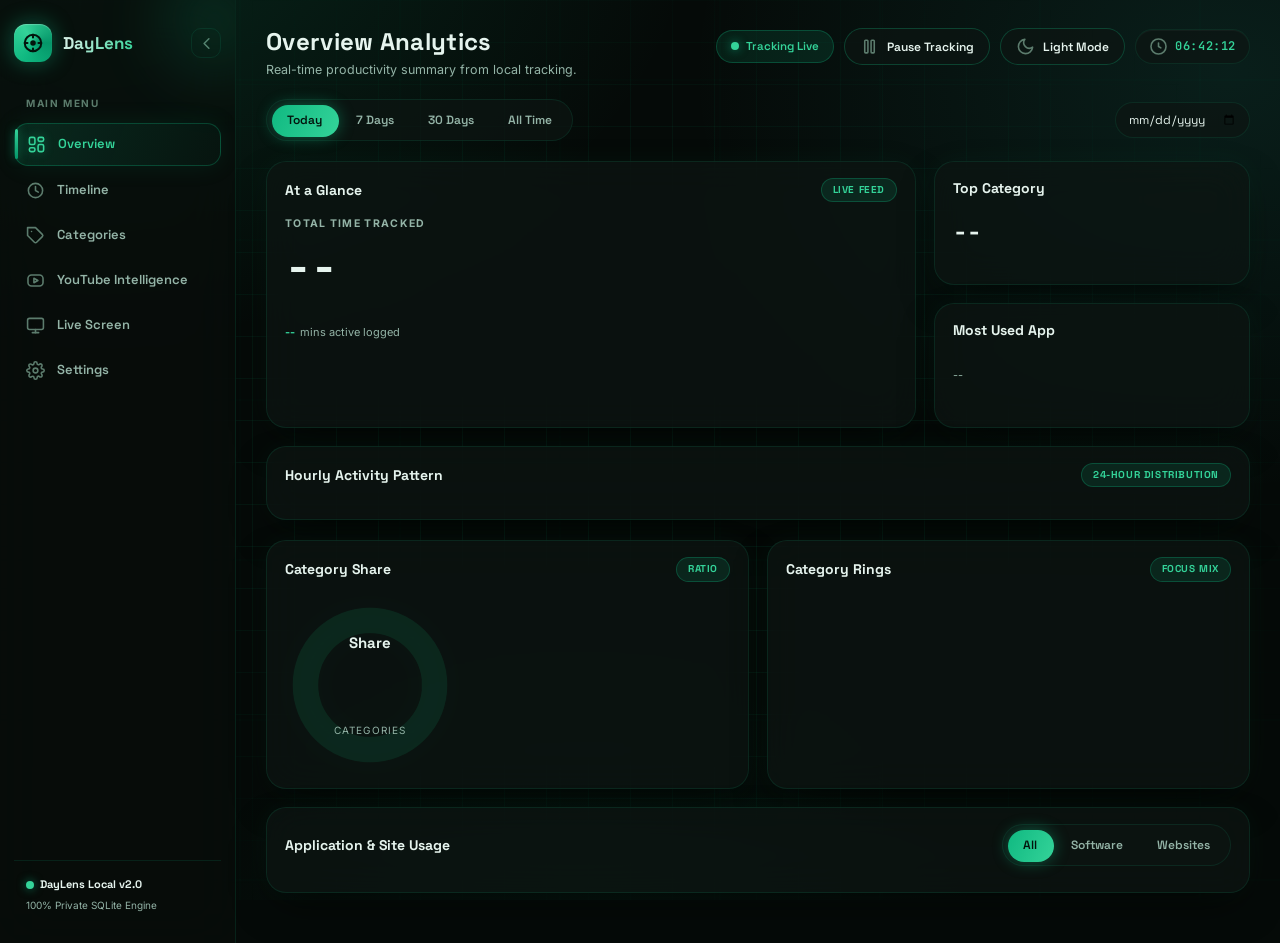
==== commit 93e042e2: "Merge remote-tracking branch 'origin/main' # Conflicts: #	daylens/web/app.js #	daylens/web/index.htm" ====
--- a/daylens/web/index.html
+++ b/daylens/web/index.html
@@ -4,43 +4,12 @@
   <meta charset="UTF-8">
   <meta name="viewport" content="width=device-width, initial-scale=1.0">
   <title>DayLens — Privacy-First Activity & Personal Analytics</title>
-
-  <!-- 1. Google Fonts: Sora, Urbanist, Outfit, Plus Jakarta Sans, JetBrains Mono -->
   <link rel="preconnect" href="https://fonts.googleapis.com">
   <link rel="preconnect" href="https://fonts.gstatic.com" crossorigin>
-  <link href="https://fonts.googleapis.com/css2?family=Sora:wght@400;500;600;700;800&family=Urbanist:wght@500;600;700;800&family=Outfit:wght@500;600;700;800&family=Plus+Jakarta+Sans:wght@500;600;700;800&family=JetBrains+Mono:wght@500;700&display=swap" rel="stylesheet">
-
-  <!-- 2. Tailwind CSS Framework Library -->
-  <script src="https://cdn.tailwindcss.com"></script>
-  <script>
-    tailwind.config = {
-      darkMode: 'class',
-      theme: {
-        extend: {
-          fontFamily: {
-            sans: ['Sora', 'Urbanist', 'sans-serif'],
-            display: ['Outfit', 'Sora', 'sans-serif'],
-            mono: ['JetBrains Mono', 'monospace']
-          }
-        }
-      }
-    }
-  </script>
-
-  <!-- 3. ApexCharts Official CDN -->
-  <script src="https://cdn.jsdelivr.net/npm/apexcharts"></script>
-
-  <!-- 4. Icon & Micro Animation Libraries -->
-  <link rel="stylesheet" href="https://cdnjs.cloudflare.com/ajax/libs/font-awesome/6.5.1/css/all.min.css">
-  <link rel="stylesheet" href="https://cdnjs.cloudflare.com/ajax/libs/animate.css/4.1.1/animate.min.css"/>
-  <script src="https://cdn.jsdelivr.net/npm/tsparticles-confetti@2.12.0/tsparticles.confetti.bundle.min.js"></script>
-
+  <link href="https://fonts.googleapis.com/css2?family=Space+Grotesk:wght@400;500;600;700&family=Inter:wght@300;400;500;600;700&family=JetBrains+Mono:wght@400;500;600;700;800&display=swap" rel="stylesheet">
   <link rel="stylesheet" href="styles.css">
 </head>
-<body class="antialiased">
-
-  <!-- Animated Ambient Particles Canvas Background -->
-  <canvas id="bgCanvas"></canvas>
+<body>
 
   <div class="shell" id="appShell">
 
@@ -49,160 +18,92 @@
       <div class="brand-row">
         <div class="brand">
           <div class="brand-mark">
-            <svg viewBox="0 0 772.529791 777.017470" width="36" height="36" preserveAspectRatio="xMidYMid meet" style="display:block;">
-              <defs>
-                <linearGradient id="daylensLogoGrad" x1="0" y1="0" x2="0" y2="1">
-                  <stop offset="0%" stop-color="#34d399"/>
-                  <stop offset="100%" stop-color="#10b981"/>
-                </linearGradient>
-              </defs>
-              <g transform="translate(-238.984017,1041.429257) scale(0.100000,-0.100000)" fill="url(#daylensLogoGrad)" stroke="none">
-                <path d="M6075 10409 c-1208 -66 -2277 -656 -2982 -1644 -378 -530 -619 -1180 -688 -1855 -28 -278 -17 -663 29 -965 73 -482 259 -998 506 -1405 78 -129 256 -386 283 -408 20 -17 158 -60 269 -84 92 -20 131 -22 363 -22 229 -1 276 2 390 23 251 45 509 123 719 216 l106 48 -2 951 -3 951 -30 54 c-37 66 -93 115 -159 138 -45 16 -89 18 -356 18 l-305 0 -55 -26 c-70 -34 -116 -80 -149 -149 l-26 -55 -5 -1073 -5 -1073 -126 128 c-301 307 -500 599 -672 989 -142 322 -226 620 -274 974 -25 186 -25 631 0 805 38 262 117 573 199 785 404 1044 1310 1821 2403 2058 296 65 535 87 830 79 805 -24 1498 -290 2118 -815 327 -276 616 -649 818 -1054 165 -329 267 -680 321 -1093 18 -146 16 -566 -5 -735 -19 -145 -64 -382 -96 -495 -11 -38 -16 -74 -12 -80 14 -19 58 -139 80 -220 55 -200 66 -469 25 -629 -13 -53 15 -23 74 77 203 342 362 811 426 1257 45 310 41 747 -10 1070 -103 656 -378 1277 -801 1810 -128 162 -436 473 -587 593 -374 297 -751 505 -1189 656 -317 109 -702 184 -1015 196 -75 3 -166 7 -202 9 -36 1 -128 -1 -205 -5z"/>
-                <path d="M7314 8810 c-67 -27 -123 -76 -159 -141 l-30 -54 -3 -1392 c-1 -766 0 -1393 3 -1393 2 0 48 35 102 77 316 248 636 402 922 443 l81 12 -2 1122 -3 1121 -22 47 c-26 56 -93 126 -148 153 -37 19 -64 20 -365 22 -303 2 -328 1 -376 -17z"/>
-                <path d="M5773 7509 c-63 -12 -116 -43 -165 -98 -84 -93 -78 19 -78 -1497 0 -739 2 -1344 5 -1344 9 0 142 84 250 158 194 134 446 330 713 556 l142 121 0 927 c0 924 0 927 -21 985 -28 72 -94 144 -162 174 -50 23 -61 23 -347 25 -162 1 -314 -2 -337 -7z"/>
-                <path d="M8110 6141 c-362 -81 -664 -279 -1325 -866 -86 -77 -172 -151 -189 -165 -18 -14 -75 -61 -127 -106 -690 -592 -1406 -981 -2039 -1108 -187 -38 -305 -49 -510 -49 -182 -1 -385 23 -465 53 -15 6 -30 8 -33 5 -14 -14 295 -302 470 -437 297 -232 660 -437 1003 -568 766 -291 1593 -335 2355 -125 476 131 914 350 1260 629 93 75 360 335 360 351 0 6 -15 25 -32 42 l-33 32 -113 -30 c-140 -36 -316 -53 -437 -42 l-90 8 -115 -74 c-515 -334 -1088 -515 -1700 -537 -320 -12 -703 35 -1015 126 -137 39 -335 110 -335 120 0 4 12 11 28 15 82 20 349 128 497 200 551 269 1027 638 1567 1213 l116 123 7 -76 c14 -153 80 -339 167 -476 111 -173 323 -353 513 -434 310 -132 732 -107 1010 60 55 33 59 34 77 19 11 -11 18 -31 18 -53 1 -20 6 -46 13 -57 7 -12 154 -166 328 -343 349 -354 358 -361 472 -361 85 0 128 14 186 60 35 28 59 58 81 104 29 59 32 72 29 138 -3 54 -11 86 -29 121 -16 30 -128 151 -321 344 -375 376 -338 344 -400 351 -71 9 -78 25 -42 87 46 80 89 184 118 286 33 116 45 333 25 456 -48 305 -216 584 -465 772 -92 69 -268 155 -375 182 -124 31 -391 36 -510 10z m393 -352 c152 -21 313 -105 433 -225 97 -96 144 -183 175 -326 28 -127 23 -349 -11 -448 -94 -279 -292 -470 -560 -541 -107 -29 -281 -31 -379 -6 -199 53 -362 166 -471 327 -155 229 -177 540 -56 776 47 93 64 116 138 192 112 115 252 195 411 237 137 36 160 37 320 14z"/>
-              </g>
+            <svg viewBox="0 0 24 24" width="22" height="22" fill="none" stroke="currentColor" stroke-width="2.2" stroke-linecap="round" stroke-linejoin="round">
+              <circle cx="12" cy="12" r="9"/>
+              <path d="M12 3v3M12 18v3M3 12h3M18 12h3"/>
+              <circle cx="12" cy="12" r="3" fill="currentColor" stroke="none"/>
             </svg>
           </div>
           <span class="brand-text">DayLens</span>
         </div>
-        <button class="sidebar-toggle-btn" onclick="toggleSidebarSlider()" title="Toggle Sidebar">
-          <svg id="toggleIcon" viewBox="0 0 24 24" width="16" height="16" fill="none" stroke="currentColor" stroke-width="2"><polyline points="15 18 9 12 15 6"/></svg>
+        <button class="sidebar-toggle-btn" onclick="toggleSidebarSlider()" title="Toggle Sidebar" aria-label="Toggle sidebar">
+          <svg id="toggleIcon" class="svg-icon" viewBox="0 0 24 24" width="15" height="15" style="transition: transform 0.3s cubic-bezier(0.34,1.56,0.64,1);">
+            <polyline points="15 18 9 12 15 6"/>
+          </svg>
         </button>
       </div>
 
       <div class="nav-section-label">Main Menu</div>
       <nav class="nav-menu">
-
-        <!-- 1. Overview (Home) -->
-        <div class="nav-item" onclick="switchPage('overview', this)">
-          <div class="nav-icon-wrap">
-            <svg class="nav-icon-inactive" xmlns="http://www.w3.org/2000/svg" fill="none" viewBox="0 0 48 48">
-              <path fill="currentColor" fill-rule="evenodd" d="M27.6273 2.26967c-2.3085 -1.02623 -4.946 -1.02623 -7.2544 0C12.9011 5.59128 7.25144 9.94474 4.32616 12.4638c-1.88447 1.6227 -2.89807 3.9277 -3.02284 6.3103C1.16627 21.3912 1 25.4892 1 29.9767c0 3.4524 0.09841 6.781 0.20599 9.3897 0.16699 4.0493 3.39305 7.2569 7.44202 7.3953 3.48229 0.119 8.63959 0.2378 15.35209 0.2378 6.7124 0 11.8696 -0.1188 15.3519 -0.2378 4.0491 -0.1384 7.2751 -3.3461 7.4421 -7.3955 0.1075 -2.6086 0.2059 -5.9371 0.2059 -9.3895 0 -4.4874 -0.1662 -8.5854 -0.3032 -11.2025 -0.1247 -2.3826 -1.1384 -4.6877 -3.0229 -6.3105 -2.9253 -2.51904 -8.5749 -6.87245 -16.0466 -10.19403Zm-5.6295 3.6551c1.274 -0.56636 2.7306 -0.56636 4.0046 0C33 9.03559 38.3189 13.131 41.0638 15.4948c0.9812 0.8448 1.5653 2.0914 1.6385 3.4885 0.1347 2.5736 0.2977 6.5978 0.2977 10.9934 0 3.3812 -0.0965 6.6519 -0.2025 9.2247 -0.0809 1.962 -1.6273 3.4958 -3.5821 3.5626 -3.4384 0.1175 -8.5501 0.2355 -15.2153 0.2355 -6.6654 0 -11.777 -0.118 -15.21545 -0.2355 -1.95478 -0.0668 -3.50115 -1.6005 -3.58205 -3.5625C5.09649 36.6286 5 33.3579 5 29.9767c0 -4.3957 0.16308 -8.4198 0.29785 -10.9934 0.07316 -1.3971 0.65731 -2.6436 1.63841 -3.4885C9.68119 13.1311 15 9.03562 21.9978 5.92477ZM16 34.4887c-1.3807 0 -2.5 1.1193 -2.5 2.5s1.1193 2.5 2.5 2.5h16c1.3807 0 2.5 -1.1193 2.5 -2.5s-1.1193 -2.5 -2.5 -2.5H16Z" clip-rule="evenodd"></path>
-            </svg>
-            <svg class="nav-icon-active" xmlns="http://www.w3.org/2000/svg" fill="none" viewBox="0 0 48 48">
-              <path fill="currentColor" fill-rule="evenodd" d="M20.5682 2.81246c2.1784 -0.99734 4.6852 -0.99734 6.8636 0 7.7657 3.5554 13.5513 8.64154 16.3373 11.38514 1.5022 1.4793 2.3049 3.4519 2.4175 5.4865 0.1388 2.5072 0.3134 6.5725 0.3134 11.1586 0 3.2363 -0.087 6.2126 -0.1868 8.5643 -0.1601 3.7688 -3.1695 6.7252 -6.9275 6.8541 -3.4773 0.1192 -8.6464 0.2389 -15.3857 0.2389s-11.9084 -0.1197 -15.38569 -0.2389c-3.75796 -0.1289 -6.76743 -3.0853 -6.92748 -6.8541C1.58696 37.0553 1.5 34.079 1.5 30.8427c0 -4.5861 0.17463 -8.6514 0.31339 -11.1586 0.1126 -2.0346 0.91528 -4.0072 2.41753 -5.4865C7.01693 11.454 12.8025 6.36786 20.5682 2.81246ZM16 36c-1.1046 0 -2 0.8954 -2 2s0.8954 2 2 2h16c1.1046 0 2 -0.8954 2 -2s-0.8954 -2 -2 -2H16Z" clip-rule="evenodd"></path>
-            </svg>
-          </div>
+        <div class="nav-item active" onclick="switchPage('overview', this)" role="button" tabindex="0">
+          <svg class="svg-icon" viewBox="0 0 24 24">
+            <rect x="3" y="3" width="7" height="9" rx="2"/>
+            <rect x="14" y="3" width="7" height="5" rx="2"/>
+            <rect x="14" y="12" width="7" height="9" rx="2"/>
+            <rect x="3" y="16" width="7" height="5" rx="2"/>
+          </svg>
           <span class="nav-item-text">Overview</span>
-        </div>
-
-        <!-- 2. Timeline -->
-        <div class="nav-item" onclick="switchPage('timeline', this)">
-          <div class="nav-icon-wrap">
-            <svg class="nav-icon-inactive" xmlns="http://www.w3.org/2000/svg" viewBox="0 0 24 24" fill="none" stroke="currentColor" stroke-width="2.2" stroke-linecap="round" stroke-linejoin="round">
-              <rect x="2.5" y="2.5" width="19" height="19" rx="6" ry="6"/>
-              <line x1="10.5" y1="7.6" x2="18.0" y2="7.6"/>
-              <line x1="8.3" y1="12.0" x2="15.8" y2="12.0"/>
-              <line x1="6.0" y1="16.4" x2="13.5" y2="16.4"/>
-            </svg>
-            <svg class="nav-icon-active" xmlns="http://www.w3.org/2000/svg" viewBox="0 0 24 24" fill="currentColor">
-              <path fill-rule="evenodd" clip-rule="evenodd" d="M 8.5 1.15 H 15.5 A 7.35 7.35 0 0 1 22.85 8.5 V 15.5 A 7.35 7.35 0 0 1 15.5 22.85 H 8.5 A 7.35 7.35 0 0 1 1.15 15.5 V 8.5 A 7.35 7.35 0 0 1 8.5 1.15 Z M 10.5 6.25 A 1.35 1.35 0 0 0 10.5 8.95 H 18 A 1.35 1.35 0 0 0 18 6.25 Z M 8.25 10.65 A 1.35 1.35 0 0 0 8.25 13.35 H 15.75 A 1.35 1.35 0 0 0 15.75 10.65 Z M 6 15.05 A 1.35 1.35 0 0 0 6 17.75 H 13.5 A 1.35 1.35 0 0 0 13.5 15.05 Z"/>
-            </svg>
-          </div>
+          <span class="nav-glow"></span>
+        </div>
+        <div class="nav-item" onclick="switchPage('timeline', this)" role="button" tabindex="0">
+          <svg class="svg-icon" viewBox="0 0 24 24">
+            <circle cx="12" cy="12" r="9"/>
+            <polyline points="12 7 12 12 15.5 14"/>
+          </svg>
           <span class="nav-item-text">Timeline</span>
-        </div>
-
-        <!-- 3. Categories -->
-        <div class="nav-item" onclick="switchPage('categories', this)">
-          <div class="nav-icon-wrap">
-            <svg class="nav-icon-inactive" xmlns="http://www.w3.org/2000/svg" viewBox="0 0 24 24" fill="none" stroke="currentColor" stroke-width="1.8" stroke-linecap="round" stroke-linejoin="round">
-              <path d="M 12 3.8 L 17.2 11.2 L 6.8 11.2 Z"/>
-              <rect x="4.2" y="13.5" width="6.6" height="6.6" rx="1.8"/>
-              <circle cx="16.5" cy="16.8" r="3.3"/>
-            </svg>
-            <svg class="nav-icon-active" xmlns="http://www.w3.org/2000/svg" viewBox="0 0 24 24" fill="currentColor" stroke="currentColor" stroke-width="1.2" stroke-linecap="round" stroke-linejoin="round">
-              <path d="M 12 3.8 L 17.2 11.2 L 6.8 11.2 Z"/>
-              <rect x="4.2" y="13.5" width="6.6" height="6.6" rx="1.8"/>
-              <circle cx="16.5" cy="16.8" r="3.3"/>
-            </svg>
-          </div>
+          <span class="nav-glow"></span>
+        </div>
+        <div class="nav-item" onclick="switchPage('categories', this)" role="button" tabindex="0">
+          <svg class="svg-icon" viewBox="0 0 24 24">
+            <path d="M20.59 13.41l-7.17 7.17a2 2 0 0 1-2.83 0L2 12V2h10l8.59 8.59a2 2 0 0 1 0 2.82z"/>
+            <line x1="7" y1="7" x2="7.01" y2="7"/>
+          </svg>
           <span class="nav-item-text">Categories</span>
-        </div>
-
-        <!-- 4. YouTube Intelligence -->
-        <div class="nav-item" onclick="switchPage('youtube', this)">
-          <div class="nav-icon-wrap">
-            <svg class="nav-icon-inactive" xmlns="http://www.w3.org/2000/svg" viewBox="0 0 24 24" fill="none" stroke="currentColor" stroke-width="2" stroke-linecap="round" stroke-linejoin="round">
-              <path d="M22.54 6.42a2.78 2.78 0 0 0-1.94-2C18.88 4 12 4 12 4s-6.88 0-8.6.46a2.78 2.78 0 0 0-1.94 2A29 29 0 0 0 1 11.75a29 29 0 0 0 .46 5.33A2.78 2.78 0 0 0 3.4 19c1.72.46 8.6.46 8.6.46s6.88 0 8.6-.46a2.78 2.78 0 0 0 1.94-2 29 29 0 0 0 .46-5.25 29 29 0 0 0-.46-5.33z"/>
-              <polygon points="9.75 15.02 15.5 11.75 9.75 8.48 9.75 15.02"/>
-            </svg>
-            <svg class="nav-icon-active" xmlns="http://www.w3.org/2000/svg" viewBox="0 0 24 24" fill="currentColor">
-              <path d="M22.54 6.42a2.78 2.78 0 0 0-1.94-2C18.88 4 12 4 12 4s-6.88 0-8.6.46a2.78 2.78 0 0 0-1.94 2A29 29 0 0 0 1 11.75a29 29 0 0 0 .46 5.33A2.78 2.78 0 0 0 3.4 19c1.72.46 8.6.46 8.6.46s6.88 0 8.6-.46a2.78 2.78 0 0 0 1.94-2 29 29 0 0 0 .46-5.25 29 29 0 0 0-.46-5.33z"/>
-              <polygon points="9.75 15.02 15.5 11.75 9.75 8.48 9.75 15.02" fill="#050c08"/>
-            </svg>
-          </div>
+          <span class="nav-glow"></span>
+        </div>
+        <div class="nav-item" onclick="switchPage('youtube', this)" role="button" tabindex="0">
+          <svg class="svg-icon" viewBox="0 0 24 24">
+            <rect x="2.5" y="5" width="19" height="14" rx="4.5"/>
+            <polygon points="10 9.2 15 12 10 14.8 10 9.2"/>
+          </svg>
           <span class="nav-item-text">YouTube Intelligence</span>
-        </div>
-
-        <!-- 5. Live Screen -->
-        <div class="nav-item" onclick="switchPage('livescreen', this)">
-          <div class="nav-icon-wrap">
-            <svg class="nav-icon-inactive" xmlns="http://www.w3.org/2000/svg" viewBox="0 0 24 24" fill="none" stroke="currentColor" stroke-width="2" stroke-linecap="round" stroke-linejoin="round">
-              <rect x="2" y="3" width="20" height="14" rx="3.5" ry="3.5"/>
-              <line x1="8" y1="21" x2="16" y2="21"/>
-              <line x1="12" y1="17" x2="12" y2="21"/>
-            </svg>
-            <svg class="nav-icon-active" xmlns="http://www.w3.org/2000/svg" viewBox="0 0 24 24" fill="currentColor">
-              <rect x="2" y="3" width="20" height="14" rx="3.5" ry="3.5"/>
-              <path d="M8 21h8v-2H8v2zm4-4h2v-2h-2v2z"/>
-            </svg>
-          </div>
+          <span class="nav-glow"></span>
+        </div>
+        <div class="nav-item" onclick="switchPage('livescreen', this)" role="button" tabindex="0">
+          <svg class="svg-icon" viewBox="0 0 24 24">
+            <rect x="2" y="3" width="20" height="14" rx="2.5"/>
+            <line x1="8" y1="21" x2="16" y2="21"/>
+            <line x1="12" y1="17" x2="12" y2="21"/>
+          </svg>
           <span class="nav-item-text">Live Screen</span>
-        </div>
-
-        <!-- 6. Pattern & Vision -->
-        <div class="nav-item" onclick="switchPage('pattern', this)">
-          <div class="nav-icon-wrap">
-            <svg class="nav-icon-inactive" xmlns="http://www.w3.org/2000/svg" viewBox="0 0 24 24" fill="none" stroke="currentColor" stroke-width="2" stroke-linecap="round" stroke-linejoin="round">
-              <polygon points="12 2 15.09 8.26 22 9.27 17 14.14 18.18 21.02 12 17.77 5.82 21.02 7 14.14 2 9.27 8.91 8.26 12 2"/>
-            </svg>
-            <svg class="nav-icon-active" xmlns="http://www.w3.org/2000/svg" viewBox="0 0 24 24" fill="currentColor">
-              <polygon points="12 2 15.09 8.26 22 9.27 17 14.14 18.18 21.02 12 17.77 5.82 21.02 7 14.14 2 9.27 8.91 8.26 12 2"/>
-            </svg>
-          </div>
-          <span class="nav-item-text">Pattern & Vision</span>
-        </div>
-
-        <!-- 7. Settings -->
-        <div class="nav-item" onclick="switchPage('settings', this)">
-          <div class="nav-icon-wrap">
-            <svg class="nav-icon-inactive" xmlns="http://www.w3.org/2000/svg" viewBox="0 0 24 24" fill="none" stroke="currentColor" stroke-width="2" stroke-linecap="round" stroke-linejoin="round">
-              <path d="M12.22 2h-.44a2 2 0 0 0-2 2v.18a2 2 0 0 1-1 1.73l-.43.25a2 2 0 0 1-2 0l-.15-.08a2 2 0 0 0-2.73.73l-.22.38a2 2 0 0 0 .73 2.73l.15.1a2 2 0 0 1 1 1.72v.51a2 2 0 0 1-1 1.74l-.15.09a2 2 0 0 0-.73 2.73l.22.38a2 2 0 0 0 2.73.73l.15-.08a2 2 0 0 1 2 0l.43.25a2 2 0 0 1 1 1.73V20a2 2 0 0 0 2 2h.44a2 2 0 0 0 2-2v-.18a2 2 0 0 1 1-1.73l.43-.25a2 2 0 0 1 2 0l.15.08a2 2 0 0 0 2.73-.73l.22-.38a2 2 0 0 0-.73-2.73l-.15-.08a2 2 0 0 1-1-1.74v-.5a2 2 0 0 1 1-1.74l.15-.09a2 2 0 0 0 .73-2.73l-.22-.38a2 2 0 0 0-2.73-.73l-.15.08a2 2 0 0 1-2 0l-.43-.25a2 2 0 0 1-1-1.73V4a2 2 0 0 0-2-2z"/>
-              <circle cx="12" cy="12" r="3"/>
-            </svg>
-            <svg class="nav-icon-active" xmlns="http://www.w3.org/2000/svg" viewBox="0 0 24 24" fill="none" stroke="currentColor" stroke-width="2.5" stroke-linecap="round" stroke-linejoin="round">
-              <path d="M12.22 2h-.44a2 2 0 0 0-2 2v.18a2 2 0 0 1-1 1.73l-.43.25a2 2 0 0 1-2 0l-.15-.08a2 2 0 0 0-2.73.73l-.22.38a2 2 0 0 0 .73 2.73l.15.1a2 2 0 0 1 1 1.72v.51a2 2 0 0 1-1 1.74l-.15.09a2 2 0 0 0-.73 2.73l.22.38a2 2 0 0 0 2.73.73l.15-.08a2 2 0 0 1 2 0l.43.25a2 2 0 0 1 1 1.73V20a2 2 0 0 0 2 2h.44a2 2 0 0 0 2-2v-.18a2 2 0 0 1 1-1.73l.43-.25a2 2 0 0 1 2 0l.15.08a2 2 0 0 0 2.73-.73l.22-.38a2 2 0 0 0-.73-2.73l-.15-.08a2 2 0 0 1-1-1.74v-.5a2 2 0 0 1 1-1.74l.15-.09a2 2 0 0 0 .73-2.73l-.22-.38a2 2 0 0 0-2.73-.73l-.15.08a2 2 0 0 1-2 0l-.43-.25a2 2 0 0 1-1-1.73V4a2 2 0 0 0-2-2z"/>
-              <circle cx="12" cy="12" r="3" fill="currentColor"/>
-            </svg>
-          </div>
+          <span class="nav-glow"></span>
+        </div>
+        <div class="nav-item" onclick="switchPage('settings', this)" role="button" tabindex="0">
+          <svg class="svg-icon" viewBox="0 0 24 24">
+            <circle cx="12" cy="12" r="3"/>
+            <path d="M19.4 15a1.65 1.65 0 0 0 .33 1.82l.06.06a2 2 0 0 1 0 2.83 2 2 0 0 1-2.83 0l-.06-.06a1.65 1.65 0 0 0-1.82-.33 1.65 1.65 0 0 0-1 1.51V21a2 2 0 0 1-2 2 2 2 0 0 1-2-2v-.09A1.65 1.65 0 0 0 9 19.4a1.65 1.65 0 0 0-1.82.33l-.06.06a2 2 0 0 1-2.83 0 2 2 0 0 1 0-2.83l.06-.06a1.65 1.65 0 0 0 .33-1.82 1.65 1.65 0 0 0-1.51-1H3a2 2 0 0 1-2-2 2 2 0 0 1 2-2h.09A1.65 1.65 0 0 0 4.6 9a1.65 1.65 0 0 0-.33-1.82l-.06-.06a2 2 0 0 1 0-2.83 2 2 0 0 1 2.83 0l.06.06a1.65 1.65 0 0 0 1.82.33H9a1.65 1.65 0 0 0 1-1.51V3a2 2 0 0 1 2-2 2 2 0 0 1 2 2v.09a1.65 1.65 0 0 0 1 1.51 1.65 1.65 0 0 0 1.82-.33l.06-.06a2 2 0 0 1 2.83 0 2 2 0 0 1 0 2.83l-.06.06a1.65 1.65 0 0 0-.33 1.82V9a1.65 1.65 0 0 0 1.51 1H21a2 2 0 0 1 2 2 2 2 0 0 1-2 2h-.09a1.65 1.65 0 0 0-1.51 1z"/>
+          </svg>
           <span class="nav-item-text">Settings</span>
-        </div>
-
+          <span class="nav-glow"></span>
+        </div>
       </nav>
 
       <div class="sidebar-footer">
         <div style="display:flex; align-items:center; gap:6px;">
           <span class="status-dot"></span>
-          <strong>DayLens Local v1.0</strong>
+          <strong>DayLens Local v2.0</strong>
         </div>
         <span style="color:var(--text-muted); font-size:10px;">100% Private SQLite Engine</span>
       </div>
     </aside>
-
-    <!-- Mobile Drawer Backdrop -->
-    <div class="nav-backdrop" id="navBackdrop" onclick="closeMobileNav()"></div>
 
     <!-- Main Content Area -->
     <main class="content-area">
       <!-- Topbar Header -->
       <header class="topbar">
-        <button class="mobile-nav-btn" onclick="toggleMobileNav()" aria-label="Open menu" aria-expanded="false" title="Menu">
-          <svg viewBox="0 0 24 24" width="18" height="18" fill="none" stroke="currentColor" stroke-width="2" stroke-linecap="round"><line x1="3" y1="6" x2="21" y2="6"/><line x1="3" y1="12" x2="21" y2="12"/><line x1="3" y1="18" x2="21" y2="18"/></svg>
-        </button>
         <div>
           <h1 class="page-title" id="pageHeading">Overview Analytics</h1>
-          <p class="page-subtitle" id="pageSubheading">Real-time productivity summary powered by ApexCharts.</p>
+          <p class="page-subtitle" id="pageSubheading">Real-time productivity summary from local tracking.</p>
         </div>
 
         <div class="top-controls">
@@ -210,32 +111,29 @@
             <span class="status-dot" id="statusDot"></span>
             <span id="statusText">Tracking Live</span>
           </div>
-          <span class="freshness" id="freshnessText"></span>
-          <button class="ui-btn" id="pauseToggleBtn" onclick="togglePause()">
-            <svg viewBox="0 0 24 24" width="14" height="14" fill="none" stroke="currentColor" stroke-width="2.2" stroke-linecap="round"><rect x="6" y="4" width="4" height="16"/><rect x="14" y="4" width="4" height="16"/></svg>
-            Pause Tracking
+          <button class="btn" id="pauseToggleBtn" onclick="togglePause()">
+            <svg id="pauseIcon" class="svg-icon" viewBox="0 0 24 24" width="14" height="14"><rect x="6" y="4" width="4" height="16" rx="1"/><rect x="14" y="4" width="4" height="16" rx="1"/></svg>
+            <span id="pauseBtnText">Pause Tracking</span>
           </button>
-          <button class="ui-btn ui-btn-primary" onclick="triggerConfettiFX()">
-            <svg viewBox="0 0 24 24" width="14" height="14" fill="currentColor"><polygon points="12 2 15.09 8.26 22 9.27 17 14.14 18.18 21.02 12 17.77 5.82 21.02 7 14.14 2 9.27 8.91 8.26 12 2"/></svg>
-            Celebrate
+          <button class="btn" onclick="toggleTheme()" aria-label="Toggle theme">
+            <svg id="themeIcon" class="svg-icon" viewBox="0 0 24 24" width="14" height="14"><path d="M21 12.79A9 9 0 1 1 11.21 3 7 7 0 0 0 21 12.79z"/></svg>
+            <span id="themeBtnText">Light Mode</span>
           </button>
-          <button class="ui-btn theme-toggle-btn" id="themeToggleBtn" onclick="toggleThemeWithWaveFX(event)" title="Toggle Dark/Light Theme">
-            <span class="theme-icon-wrap" id="themeIconWrap">
-              <svg viewBox="0 0 24 24" width="15" height="15" fill="none" stroke="currentColor" stroke-width="2" stroke-linecap="round"><path d="M21 12.79A9 9 0 1 1 11.21 3 7 7 0 0 0 21 12.79z"/></svg>
-            </span>
-            <span id="themeToggleLabel" style="font-weight:700;">Dark</span>
-          </button>
+          <div class="live-clock">
+            <svg class="svg-icon" viewBox="0 0 24 24" width="13" height="13"><circle cx="12" cy="12" r="9.5"/><polyline points="12 7.5 12 12 15 13.8"/></svg>
+            <span id="liveClockText">--:--:--</span>
+          </div>
         </div>
       </header>
 
       <!-- Global Controls Bar (Date Range & Custom Date) -->
       <div class="controls-bar">
-        <div class="ui-tabs" id="rangeTabs">
-          <div class="ui-tab-pill" id="rangeTabPill"></div>
-          <button class="ui-tab-btn active" onclick="setRange('today', this)">Today</button>
-          <button class="ui-tab-btn" onclick="setRange('7d', this)">7 Days</button>
-          <button class="ui-tab-btn" onclick="setRange('30d', this)">30 Days</button>
-          <button class="ui-tab-btn" onclick="setRange('all', this)">All Time</button>
+        <div class="tabs" id="rangeTabs">
+          <div class="tab-pill" id="rangeTabPill"></div>
+          <button class="tab-btn active" onclick="setRange('today', this)">Today</button>
+          <button class="tab-btn" onclick="setRange('7d', this)">7 Days</button>
+          <button class="tab-btn" onclick="setRange('30d', this)">30 Days</button>
+          <button class="tab-btn" onclick="setRange('all', this)">All Time</button>
         </div>
 
         <div>
@@ -244,83 +142,92 @@
       </div>
 
       <!-- VIEW 1: Overview Page -->
-      <div class="page-view" id="view-overview">
-        <!-- Top KPI Stats Cards with Skeleton Shimmers -->
-        <div class="hero-grid" id="heroGrid">
-          <div class="glass-card stat-card">
-            <div class="skeleton-shimmer" style="height:44px; width:44px; border-radius:14px;"></div>
-            <div class="skeleton-shimmer" style="height:11px; width:38%; margin-top:15px;"></div>
-            <div class="skeleton-shimmer" style="height:32px; width:64%; margin-top:8px;"></div>
-            <div class="skeleton-shimmer" style="height:11px; width:46%; margin-top:10px;"></div>
-          </div>
-          <div class="glass-card stat-card">
-            <div class="skeleton-shimmer" style="height:44px; width:44px; border-radius:14px;"></div>
-            <div class="skeleton-shimmer" style="height:11px; width:38%; margin-top:15px;"></div>
-            <div class="skeleton-shimmer" style="height:32px; width:52%; margin-top:8px;"></div>
-            <div class="skeleton-shimmer" style="height:11px; width:36%; margin-top:10px;"></div>
-          </div>
-          <div class="glass-card stat-card">
-            <div class="skeleton-shimmer" style="height:44px; width:44px; border-radius:14px;"></div>
-            <div class="skeleton-shimmer" style="height:11px; width:38%; margin-top:15px;"></div>
-            <div class="skeleton-shimmer" style="height:32px; width:74%; margin-top:8px;"></div>
-            <div class="skeleton-shimmer" style="height:11px; width:48%; margin-top:10px;"></div>
-          </div>
-        </div>
-
-        <!-- Hourly / Daily Activity Pattern & Category Donut -->
-        <div class="charts-grid">
-          <div class="glass-card chart-card" style="padding-bottom: 14px;">
-            <div class="section-head" style="margin-bottom: 8px; flex-wrap: wrap; gap: 8px;">
-              <span id="patternChartTitle">Activity Pattern (Today)</span>
-              <div class="ui-tabs" id="hourlyChartTabs">
-                <div class="ui-tab-pill" id="hourlyChartPill"></div>
-                <button class="ui-tab-btn active" onclick="setHourlyChartType('area', this)">Area</button>
-                <button class="ui-tab-btn" onclick="setHourlyChartType('line', this)">Line</button>
-                <button class="ui-tab-btn" onclick="setHourlyChartType('column', this)">Column</button>
+      <div class="page-view active" id="view-overview">
+        <!-- Bento Grid: hero KPI + side stats -->
+        <div class="bento-grid">
+          <div class="glass-card bento-hero kpi-hero stagger-enter stagger-1" id="heroCard">
+            <div class="section-head">
+              <span>At a Glance</span>
+              <span class="badge-tag">Live Feed</span>
+            </div>
+            <div style="padding: 14px 18px 18px;">
+              <div class="card-label">Total Time Tracked</div>
+              <div class="big-stat count-up" id="kpiTotalTime">--</div>
+              <div class="stat-subtext" id="kpiTotalSub"><em>--</em> mins active logged</div>
+              <svg class="kpi-sparkline" id="kpiSparkline" viewBox="0 0 240 34"></svg>
+            </div>
+          </div>
+
+          <div class="bento-side">
+            <div class="glass-card stagger-enter stagger-2" id="cardTopCat">
+              <div class="section-head"><span>Top Category</span></div>
+              <div style="padding: 10px 18px 16px;">
+                <div class="big-stat" id="kpiTopCat" style="font-size:24px; text-transform:capitalize;">--</div>
+                <div class="stat-subtext" id="kpiTopCatSub">--</div>
+                <svg class="kpi-sparkline" id="kpiTopCatSpark" viewBox="0 0 240 34"></svg>
               </div>
             </div>
-            <div id="hourlyApexChart" style="min-height: 275px; width: 100%; overflow: hidden;">
-              <div class="chart-skeleton-wrap" style="min-height: 275px; width: 100%; display: flex; align-items: flex-end; gap: 8px; padding: 20px 10px 10px;">
-                <div class="skeleton-shimmer" style="height: 35%; flex: 1; border-radius: 6px;"></div>
-                <div class="skeleton-shimmer" style="height: 50%; flex: 1; border-radius: 6px;"></div>
-                <div class="skeleton-shimmer" style="height: 25%; flex: 1; border-radius: 6px;"></div>
-                <div class="skeleton-shimmer" style="height: 65%; flex: 1; border-radius: 6px;"></div>
-                <div class="skeleton-shimmer" style="height: 85%; flex: 1; border-radius: 6px;"></div>
-                <div class="skeleton-shimmer" style="height: 40%; flex: 1; border-radius: 6px;"></div>
-                <div class="skeleton-shimmer" style="height: 30%; flex: 1; border-radius: 6px;"></div>
-                <div class="skeleton-shimmer" style="height: 70%; flex: 1; border-radius: 6px;"></div>
+            <div class="glass-card stagger-enter stagger-3" id="cardTopApp">
+              <div class="section-head"><span>Most Used App</span></div>
+              <div style="padding: 10px 18px 16px;">
+                <div class="hero-app-row" id="heroAppRow"></div>
+                <div class="stat-subtext" id="kpiTopAppSub">--</div>
               </div>
             </div>
           </div>
 
-          <div class="glass-card chart-card" style="padding-bottom: 16px;">
+          <!-- Mountain area chart -->
+          <div class="glass-card chart-card bento-full stagger-enter stagger-4">
             <div class="section-head">
-              <span>Category Distribution</span>
-              <span class="pill-badge cat-utility">Proportional</span>
-            </div>
-            <div id="donutApexChart" style="min-height: 205px; width: 100%;">
-              <div class="skeleton-shimmer" style="height: 160px; width: 160px; margin: 20px auto; border-radius: 50%;"></div>
-            </div>
-            <div id="categorySegmentBarWrap" style="margin-top: 10px; padding: 0 2px;"></div>
-            <div id="categoryPillGrid" style="margin-top: 12px; display: flex; flex-direction: column; gap: 8px;"></div>
-          </div>
-        </div>
-
-        <!-- Leaderboard Card -->
-        <div class="leaderboard-card">
-          <div class="section-head">
-            <span>Application & Site Usage</span>
-            <div class="ui-tabs" id="lbTabs">
-              <div class="ui-tab-pill" id="lbTabPill"></div>
-              <button class="ui-tab-btn active" onclick="setLeaderboardTab('all', this)">All</button>
-              <button class="ui-tab-btn" onclick="setLeaderboardTab('software', this)">Software</button>
-              <button class="ui-tab-btn" onclick="setLeaderboardTab('website', this)">Websites</button>
-            </div>
-          </div>
-          <div class="leaderboard-list" id="leaderboardList">
-            <div class="skeleton-shimmer" style="height:48px; border-radius:12px; margin-bottom:8px;"></div>
-            <div class="skeleton-shimmer" style="height:48px; border-radius:12px; margin-bottom:8px;"></div>
-            <div class="skeleton-shimmer" style="height:48px; border-radius:12px; margin-bottom:8px;"></div>
+              <span>Hourly Activity Pattern</span>
+              <span class="badge-tag">24-Hour Distribution</span>
+            </div>
+            <div class="chart-wrapper" id="mountainChartWrap"></div>
+          </div>
+        </div>
+
+        <!-- Donut + Category rings -->
+        <div class="bento-grid">
+          <div class="glass-card bento-half stagger-enter stagger-5">
+            <div class="section-head">
+              <span>Category Share</span>
+              <span class="badge-tag">Ratio</span>
+            </div>
+            <div class="donut-container">
+              <div class="donut-chart-wrap">
+                <svg class="donut-svg" viewBox="0 0 100 100">
+                  <circle class="donut-track" cx="50" cy="50" r="38"/>
+                  <g id="donutSegmentsGroup"></g>
+                </svg>
+                <div class="donut-center-text">
+                  <div class="donut-center-val">Share</div>
+                  <div class="donut-center-lbl">Categories</div>
+                </div>
+              </div>
+              <div class="donut-legend" id="donutLegend"></div>
+            </div>
+          </div>
+
+          <div class="glass-card bento-half stagger-enter stagger-5" id="ringChipsCard">
+            <div class="section-head">
+              <span>Category Rings</span>
+              <span class="badge-tag">Focus Mix</span>
+            </div>
+            <div style="padding: 14px 18px 18px; display:flex; flex-direction:column; gap:10px;" id="ringChipsList"></div>
+          </div>
+
+          <!-- Leaderboard -->
+          <div class="glass-card leaderboard-card bento-full stagger-enter stagger-6">
+            <div class="section-head">
+              <span>Application & Site Usage</span>
+              <div class="tabs" id="lbTabs">
+                <div class="tab-pill" id="lbTabPill"></div>
+                <button class="tab-btn active" onclick="setLeaderboardTab('all', this)">All</button>
+                <button class="tab-btn" onclick="setLeaderboardTab('software', this)">Software</button>
+                <button class="tab-btn" onclick="setLeaderboardTab('website', this)">Websites</button>
+              </div>
+            </div>
+            <div class="leaderboard-list" id="leaderboardList"></div>
           </div>
         </div>
       </div>
@@ -329,7 +236,7 @@
       <div class="page-view" id="view-timeline">
         <div class="timeline-filter-bar">
           <div class="search-input-wrap">
-            <svg viewBox="0 0 24 24" width="15" height="15" fill="none" stroke="currentColor" stroke-width="2" stroke-linecap="round" stroke-linejoin="round" class="search-icon"><circle cx="11" cy="11" r="8"/><line x1="21" y1="21" x2="16.65" y2="16.65"/></svg>
+            <svg class="svg-icon search-icon" viewBox="0 0 24 24" width="14" height="14"><circle cx="11" cy="11" r="7.5"/><line x1="16.2" y1="16.2" x2="21" y2="21"/></svg>
             <input type="text" class="search-input" id="searchInput" placeholder="Search app or window title..." oninput="onSearchChange()">
           </div>
           <button class="badge-filter active" onclick="setCategoryFilter('all', this)">All</button>
@@ -342,7 +249,7 @@
 
         <div class="timeline-list" id="timelineList"></div>
         <div class="load-more-wrap" id="loadMoreWrap" style="display:none;">
-          <button class="ui-btn ui-btn-primary" onclick="loadMoreActivities()">Load More Activities</button>
+          <button class="btn btn-accent" onclick="loadMoreActivities()">Load More Activities</button>
         </div>
       </div>
 
@@ -354,81 +261,56 @@
 
       <!-- VIEW 4: YouTube Intelligence Page -->
       <div class="page-view" id="view-youtube">
-
-        <!-- Hero: headline watch time, at-a-glance stats, page actions -->
-        <section class="yt-hero ico-host">
-          <div class="yt-hero-id">
-            <span class="ico ico-lg ico-emerald ico-soft is-live" id="ytHeroMark"></span>
-            <div>
-              <div class="yt-hero-label"><span class="yt-live-dot"></span>Total watch time &middot; <span id="ytHeroRange">Today</span></div>
-              <div class="yt-hero-title" id="ytHeroTotal">&mdash;</div>
-            </div>
-          </div>
-
-          <div class="yt-hero-chips" id="ytHeroChips"></div>
-
-          <div class="yt-hero-actions">
-            <button class="yt-action ico-host" id="ytRefreshBtn" onclick="fetchYouTubeData()" title="Reload YouTube data"></button>
-            <button class="yt-action is-danger ico-host" id="ytClearBtn" onclick="clearYouTubeHistory()" title="Delete all stored YouTube history"></button>
-          </div>
-        </section>
-
-        <!-- KPI row -->
-        <div class="yt-kpi-grid" id="youtubeKpis" style="display: grid !important; grid-template-columns: repeat(4, 1fr) !important; gap: 16px !important;"></div>
-
-        <!-- Insights: channels / topics / format split -->
-        <div class="yt-insights-grid">
-          <section class="yt-panel">
-            <header class="yt-panel-head" id="ytHeadChannels"></header>
-            <div class="yt-panel-body" id="youtubeTopChannels"></div>
-          </section>
-
-          <section class="yt-panel">
-            <header class="yt-panel-head" id="ytHeadTopics"></header>
-            <div class="yt-panel-body" id="youtubeTopTopics"></div>
-          </section>
-
-          <section class="yt-panel">
-            <header class="yt-panel-head" id="ytHeadSplit"></header>
-            <div class="yt-panel-body" id="youtubeFormatSplit"></div>
-          </section>
-        </div>
-
-        <!-- Watch library -->
-        <section class="yt-panel">
-          <header class="yt-panel-head" id="ytHeadLibrary"></header>
-
-          <div class="yt-toolbar">
-            <label class="yt-search">
-              <span class="ico" id="ytSearchIcon"></span>
-              <input type="text" id="ytSearchInput" placeholder="Search by video title or channel..." oninput="onYouTubeSearchChange()">
-            </label>
-
-            <div class="yt-seg" id="ytFilterSeg"></div>
-
-            <select class="yt-select" id="ytSortSelect" onchange="setYouTubeSort(this.value)" title="Sort library">
-              <option value="recent">Most Recent</option>
-              <option value="watched">Most Watched</option>
-              <option value="longest">Longest Video</option>
-              <option value="title">Title A&ndash;Z</option>
-            </select>
-
-            <div class="yt-view-toggle" id="ytViewToggle"></div>
+        <div class="glass-card yt-hero" style="margin-bottom: 0;">
+          <div class="yt-hero-glow"></div>
+          <div class="section-head">
+            <span class="yt-hero-title">YouTube Watch Intelligence</span>
+            <span class="pill-badge cat-entertainment">Opt-In Connector</span>
+          </div>
+
+          <div class="yt-kpis" id="youtubeKpis"></div>
+
+          <div class="yt-insights-grid" style="margin-top: 18px;">
+            <div class="glass-card yt-module">
+              <div class="section-head"><span>Top Channels Watched</span></div>
+              <div id="youtubeTopChannels" style="display:flex; flex-direction:column; gap:8px; margin-top:8px; padding: 0 18px 14px;"></div>
+            </div>
+
+            <div class="glass-card yt-module">
+              <div class="section-head"><span>Topic Breakdown</span></div>
+              <div id="youtubeTopTopics" style="display:flex; flex-direction:column; gap:10px; margin-top:8px;"></div>
+            </div>
+          </div>
+        </div>
+
+        <div class="glass-card yt-videos-module">
+          <div class="section-head">
+            <span>Video Playback Sessions</span>
+          </div>
+          <div class="timeline-filter-bar" style="padding: 0 18px; margin-top: 12px;">
+            <div class="search-input-wrap" style="flex:1;">
+              <svg class="svg-icon search-icon" viewBox="0 0 24 24" width="14" height="14"><circle cx="11" cy="11" r="7.5"/><line x1="16.2" y1="16.2" x2="21" y2="21"/></svg>
+              <input type="text" class="search-input" id="ytSearchInput" placeholder="Search video title or channel..." oninput="onYouTubeSearchChange()">
+            </div>
+            <button class="badge-filter active" onclick="filterYouTubeCategory('all', this)">All Videos</button>
+            <button class="badge-filter" onclick="filterYouTubeCategory('long', this)">Long Form</button>
+            <button class="badge-filter" onclick="filterYouTubeCategory('short', this)">Shorts</button>
+            <button class="btn btn-danger" style="margin-left: auto;" onclick="clearYouTubeHistory()">Clear YouTube History</button>
           </div>
 
           <div id="youtubeVideos"></div>
-        </section>
+        </div>
       </div>
 
       <!-- VIEW 5: Live Screen Page -->
       <div class="page-view" id="view-livescreen">
-        <div class="controls-bar" style="margin-bottom: 16px;">
+        <div class="controls-bar" style="margin-bottom: 0;">
           <div style="display:flex; align-items:center; gap:10px;">
             <div class="status-badge">
               <span class="status-dot" id="screenDot"></span>
               <span id="screenStatusText">Live Feed Active</span>
             </div>
-            <button class="ui-btn" id="screenToggleBtn" onclick="toggleScreenStream()">Pause Stream</button>
+            <button class="btn" id="screenToggleBtn" onclick="toggleScreenStream()">Pause Stream</button>
           </div>
 
           <div style="display:flex; align-items:center; gap:8px;">
@@ -441,17 +323,12 @@
           </div>
         </div>
 
-        <div class="glass-card" style="text-align:center; padding:16px; overflow:hidden;">
+        <div class="glass-card" style="text-align:center; padding:14px; overflow:hidden;">
           <img id="liveScreenImg" src="/api/screen" style="max-width:100%; height:auto; border-radius:var(--radius-md); border:1px solid var(--border);" alt="Live Monitor Screen">
         </div>
       </div>
 
-      <!-- VIEW 6: Pattern & Vision Research Page -->
-      <div class="page-view" id="view-pattern">
-        <div id="patternContainer"></div>
-      </div>
-
-      <!-- VIEW 7: Settings Page -->
+      <!-- VIEW 6: Settings Page -->
       <div class="page-view" id="view-settings">
         <div class="section-head">Settings & System Control</div>
         <div class="settings-list">
@@ -468,7 +345,7 @@
               <strong style="display:block; font-size:14px; margin-bottom:4px;">Background Activity Collector</strong>
               <span style="color:var(--text-muted); font-size:12px;">Windows window title & idle sampling (every 5s)</span>
             </div>
-            <button class="ui-btn ui-btn-primary" onclick="togglePause()">Toggle Pause</button>
+            <button class="btn btn-accent" onclick="togglePause()">Toggle Pause</button>
           </div>
 
           <div class="setting-item">
@@ -485,13 +362,10 @@
 
   </div>
 
-  <!-- Micro Toasts Container -->
-  <div class="toast-container" id="toastContainer"></div>
-
   <!-- Chart Tooltip -->
   <div class="chart-tooltip" id="chartTooltip">
-    <div class="tooltip-header" id="tooltipHeader"></div>
-    <div class="tooltip-body" id="tooltipBody"></div>
+    <div id="tooltipHeader"></div>
+    <div id="tooltipBody"></div>
   </div>
 
   <!-- Interactive Video Modal -->
@@ -506,7 +380,7 @@
         <div id="modalVideoTags" style="display:flex; flex-wrap:wrap; gap:6px;"></div>
       </div>
 
-      <div id="modalDescWrap" style="margin-bottom:14px; background:rgba(255,255,255,0.03); border:1px solid var(--border); border-radius:var(--radius-md); padding:10px; font-size:11px; max-height:100px; overflow-y:auto; color:var(--text-muted);">
+      <div id="modalDescWrap" style="margin-bottom:14px; background:var(--accent-faint); border:1px solid var(--border); border-radius:var(--radius-md); padding:10px; font-size:11px; max-height:100px; overflow-y:auto; color:var(--text-muted);">
         <p id="modalVideoDesc" style="margin:0; line-height:1.4; white-space:pre-wrap;"></p>
       </div>
 
@@ -514,66 +388,22 @@
         <tr><td>Video ID</td><td id="modalVideoId"></td></tr>
         <tr><td>Type</td><td id="modalVideoType" style="text-transform:capitalize;"></td></tr>
         <tr><td>Seek Timestamp</td><td id="modalVideoPos"></td></tr>
-        <tr><td>Watch Duration</td><td id="modalVideoDur" style="font-weight:700; color:var(--primary);"></td></tr>
+        <tr><td>Watch Duration</td><td id="modalVideoDur" style="font-weight:700; color:var(--accent-bright);"></td></tr>
       </table>
 
-      <div style="margin-top:16px; display:flex; align-items:center; justify-content:space-between; gap:10px; flex-wrap:wrap;">
-        <a id="modalWatchBtn" href="#" target="_blank" rel="noopener" class="ui-btn ui-btn-primary" style="text-decoration:none;">
-          <svg viewBox="0 0 24 24" width="14" height="14" fill="none" stroke="#ffffff" stroke-width="1.9" stroke-linecap="round" stroke-linejoin="round" style="filter:drop-shadow(0 0 5px rgba(16,185,129,0.8));">
-            <rect x="2" y="4.8" width="20" height="14.4" rx="4.6"/>
-            <path fill="#ffffff" stroke="none" d="M10.4 9.1 15.6 12l-5.2 2.9z"/>
-          </svg>
-          Watch on YouTube
-        </a>
-        <div style="display:flex; align-items:center; gap:8px; flex-wrap:wrap;">
+      <div style="margin-top:16px; display:flex; align-items:center; justify-content:space-between; gap:10px;">
+        <a id="modalWatchBtn" href="#" target="_blank" class="btn btn-accent" style="text-decoration:none;">Watch on YouTube</a>
+        <div style="display:flex; align-items:center; gap:8px;">
           <span id="modalTranscriptStatus" style="padding:4px 10px; border-radius:99px; font-size:10px; font-weight:700; display:inline-flex; align-items:center; gap:4px;"></span>
-          <button id="modalToggleTranscriptBtn" class="ui-btn" onclick="toggleModalTranscript()"><i class="fa-solid fa-closed-captioning"></i> <span>Show Transcript</span></button>
-          <button id="modalCopyTranscriptBtn" class="ui-btn" onclick="copyModalTranscript()" style="display:none;"><i class="fa-solid fa-copy"></i> <span>Copy</span></button>
-        </div>
-      </div>
-
-      <div id="modalTranscriptBox" style="display:none; margin-top:14px; background:rgba(0,0,0,0.5); border:1px solid var(--border); border-radius:var(--radius-md); padding:12px; max-height:160px; overflow-y:auto; font-size:11px; line-height:1.5;"></div>
+          <button id="modalToggleTranscriptBtn" class="btn" onclick="toggleModalTranscript()"><span>Show Transcript</span></button>
+          <button id="modalCopyTranscriptBtn" class="btn" onclick="copyModalTranscript()" style="display:none;"><span>Copy</span></button>
+        </div>
+      </div>
+
+      <div id="modalTranscriptBox" style="display:none; margin-top:14px; background:var(--panel-solid); border:1px solid var(--border); border-radius:var(--radius-md); padding:12px; max-height:160px; overflow-y:auto; font-size:11px; line-height:1.5;"></div>
     </div>
   </div>
 
-  <!-- Interactive Category Details Modal Popup -->
-  <div class="modal-overlay" id="categoryModalOverlay" onclick="if(event.target === this) closeCategoryModal()">
-    <div class="modal-card" style="max-width: 580px; padding: 24px;">
-      <button class="modal-close-btn" onclick="closeCategoryModal()" aria-label="Close modal">&times;</button>
-      
-      <div style="display:flex; align-items:center; gap:12px; margin-bottom:16px;">
-        <span class="stat-icon" style="width:40px; height:40px; border-radius:12px; background:linear-gradient(135deg,#0f766e,#2dd4bf); flex-shrink:0; display:inline-flex; align-items:center; justify-content:center; color:#fff; box-shadow:0 8px 20px -6px rgba(45,212,191,0.5);">
-          <svg viewBox="0 0 24 24" width="20" height="20" fill="none" stroke="currentColor" stroke-width="2.2" stroke-linecap="round"><path d="M12 2L2 7l10 5 10-5-10-5zM2 17l10 5 10-5M2 12l10 5 10-5"/></svg>
-        </span>
-        <div>
-          <h3 style="font-size:18px; font-weight:800; color:var(--text); margin:0; line-height:1.2;">Category Analytics & Distribution</h3>
-          <span style="font-size:11px; color:var(--text-muted);">Detailed duration & percentage share breakdown across all categories</span>
-        </div>
-      </div>
-
-      <div style="margin-bottom:16px; background:var(--surface-1); border:1px solid var(--border); border-radius:var(--radius-md); padding:14px 18px; display:flex; align-items:center; justify-content:space-between;">
-        <div>
-          <div style="font-size:10px; text-transform:uppercase; font-weight:700; color:var(--text-dim); letter-spacing:0.05em;">Total Active Time Tracked</div>
-          <div style="font-size:24px; font-weight:800; color:var(--primary); font-family:var(--font-display);" id="catModalTotalTime">0h 0m</div>
-        </div>
-        <div style="text-align:right;">
-          <div style="font-size:10px; text-transform:uppercase; font-weight:700; color:var(--text-dim); letter-spacing:0.05em;">Active Categories</div>
-          <div style="font-size:22px; font-weight:800; color:var(--text); font-family:var(--font-display);" id="catModalCount">0</div>
-        </div>
-      </div>
-
-      <div id="catModalList" style="max-height:380px; overflow-y:auto; display:flex; flex-direction:column; gap:10px; padding-right:4px;"></div>
-    </div>
-  </div>
-
   <script src="app.js"></script>
-  <script>
-    function triggerConfettiFX() {
-      if (window.confetti) {
-        confetti({ particleCount: 90, spread: 80, origin: { y: 0.6 } });
-        showToast('Celebration!', 'Confetti particle explosion triggered!');
-      }
-    }
-  </script>
 </body>
-</html>+</html>
--- a/daylens/web/styles.css
+++ b/daylens/web/styles.css
@@ -1,3106 +1,1605 @@
-@import url('https://fonts.googleapis.com/css2?family=Sora:wght@400;500;600;700;800&family=Urbanist:wght@500;600;700;800&family=Outfit:wght@500;600;700;800&family=Plus+Jakarta+Sans:wght@500;600;700;800&family=JetBrains+Mono:wght@500;700&display=swap');
-
-:root {
-  /* Emerald Cyber Theme (Default Dark) */
-  --bg: #050c08;
-  --bg-gradient: radial-gradient(1200px 800px at 10% -10%, rgba(16, 185, 129, 0.18), transparent 60%),
-                 radial-gradient(1000px 700px at 90% 15%, rgba(52, 211, 153, 0.10), transparent 55%),
-                 radial-gradient(800px 600px at 50% 95%, rgba(16, 185, 129, 0.08), transparent 60%), #050c08;
-  --panel: rgba(10, 24, 17, 0.84);
-  --panel-hover: rgba(16, 36, 26, 0.94);
-  --panel-solid: #0b1a12;
-  --border: rgba(16, 185, 129, 0.22);
-  --border-glow: rgba(16, 185, 129, 0.65);
-  --text: #f0fdf4;
-  --text-muted: #94a3b8;
-  --text-dim: #64748b;
-  --primary: #10b981;
-  --primary-dark: #059669;
-  --primary-glow: rgba(16, 185, 129, 0.38);
-  --cyan: #34d399;
-  --green: #10b981;
-  --amber: #f59e0b;
-  --purple: #a855f7;
-  --pink: #ec4899;
-  --rose: #f43f5e;
-  --shadow: 0 16px 40px -10px rgba(0, 0, 0, 0.7), 0 0 25px rgba(16, 185, 129, 0.08);
-  --radius-lg: 18px;
+/* ============================================================
+   DayLens — Emerald Redesign
+   Full rework: green theme, new fonts, new bento layout,
+   animated SVG icons, new chart visualizations.
+   ============================================================ */
+
+:root, [data-theme="dark"] {
+  /* Emerald brand */
+  --accent: #10b981;
+  --accent-bright: #34d399;
+  --accent-soft: #6ee7b7;
+  --accent-deep: #059669;
+  --accent-faint: rgba(16, 185, 129, 0.12);
+  --accent-glow: rgba(16, 185, 129, 0.45);
+  --accent-glow-strong: rgba(16, 185, 129, 0.65);
+
+  /* Surfaces — green-tinted near-black */
+  --bg: #050a08;
+  --bg-gradient:
+    radial-gradient(1000px 700px at 6% -10%, rgba(16, 185, 129, 0.16), transparent 62%),
+    radial-gradient(900px 700px at 96% 8%, rgba(45, 212, 191, 0.10), transparent 60%),
+    radial-gradient(700px 550px at 45% 110%, rgba(16, 185, 129, 0.07), transparent 60%),
+    #050a08;
+  --panel: rgba(13, 22, 18, 0.72);
+  --panel-hover: rgba(20, 32, 27, 0.86);
+  --panel-solid: #0b1410;
+  --border: rgba(16, 185, 129, 0.13);
+  --border-strong: rgba(16, 185, 129, 0.28);
+  --border-glow: rgba(16, 185, 129, 0.5);
+
+  --text: #e6f4ee;
+  --text-muted: #94b4a7;
+  --text-dim: #5c7c6d;
+
+  --shadow: 0 18px 42px -12px rgba(0, 0, 0, 0.7), 0 0 30px rgba(16, 185, 129, 0.06);
+
+  --radius-lg: 20px;
   --radius-md: 14px;
   --radius-sm: 10px;
-  --sidebar-width: 300px;
-
-  /* Depth system */
-  --surface-1: rgba(255, 255, 255, 0.035);
-  --surface-2: rgba(255, 255, 255, 0.065);
-  --surface-3: rgba(255, 255, 255, 0.10);
-  --card: rgba(255, 255, 255, 0.04);
-  --card-solid: #0d1c14;
-  --hairline: rgba(255, 255, 255, 0.06);
-  --top-gloss: inset 0 1px 0 rgba(255, 255, 255, 0.07);
-  --elev-1: 0 1px 2px rgba(0, 0, 0, 0.30);
-  --elev-2: 0 6px 20px -8px rgba(0, 0, 0, 0.62);
-  --elev-3: 0 22px 48px -20px rgba(0, 0, 0, 0.80);
-
-  /* Typography Scale */
-  --font-sans: 'Sora', 'Urbanist', -apple-system, sans-serif;
-  --font-display: 'Outfit', 'Sora', sans-serif;
-  --font-mono: 'JetBrains Mono', monospace;
+  --radius-full: 999px;
+  --sidebar-width: 236px;
+
+  --dur-fast: 0.18s;
+  --dur-norm: 0.28s;
+  --dur-slow: 0.55s;
+  --ease-out-expo: cubic-bezier(0.16, 1, 0.3, 1);
+  --ease-spring: cubic-bezier(0.34, 1.56, 0.64, 1);
+
+  --font-ui: 'Space Grotesk', sans-serif;
+  --font-body: 'Inter', sans-serif;
+  --font-stat: 'JetBrains Mono', 'Space Grotesk', monospace;
 }
 
 [data-theme="light"] {
-  --bg: #f8fafc;
-  --bg-gradient: radial-gradient(1200px 800px at 10% -10%, rgba(16, 185, 129, 0.12), transparent 60%),
-                 radial-gradient(1000px 700px at 90% 15%, rgba(52, 211, 153, 0.08), transparent 55%),
-                 radial-gradient(800px 600px at 50% 95%, rgba(16, 185, 129, 0.05), transparent 60%), #f8fafc;
-  --panel: #ffffff;
-  --panel-hover: #f1f5f9;
+  --bg: #f4faf7;
+  --bg-gradient:
+    radial-gradient(1000px 700px at 6% -10%, rgba(16, 185, 129, 0.10), transparent 60%),
+    radial-gradient(900px 700px at 96% 8%, rgba(45, 212, 191, 0.08), transparent 60%),
+    #f4faf7;
+  --panel: rgba(255, 255, 255, 0.9);
+  --panel-hover: rgba(255, 255, 255, 0.98);
   --panel-solid: #ffffff;
-  --border: rgba(226, 232, 240, 0.9);
-  --border-glow: rgba(16, 185, 129, 0.4);
-  --text: #0f172a;
-  --text-muted: #475569;
-  --text-dim: #64748b;
-  --primary: #059669;
-  --primary-dark: #047857;
-  --primary-glow: rgba(16, 185, 129, 0.22);
-  --cyan: #059669;
-  --shadow: 0 10px 30px -10px rgba(0, 0, 0, 0.06), 0 2px 8px rgba(0, 0, 0, 0.04);
-  --surface-1: #f8fafc;
-  --surface-2: #f1f5f9;
-  --surface-3: #e2e8f0;
-  --card: #ffffff;
-  --card-solid: #ffffff;
-  --hairline: rgba(226, 232, 240, 0.9);
-  --top-gloss: inset 0 1px 0 rgba(255, 255, 255, 0.8);
-  --elev-1: 0 1px 3px rgba(0, 0, 0, 0.05);
-  --elev-2: 0 4px 16px -4px rgba(0, 0, 0, 0.06);
-  --elev-3: 0 12px 28px -8px rgba(0, 0, 0, 0.08);
-}
-
-[data-theme="light"] #bgCanvas {
-  opacity: 0.35;
-}
-
-[data-theme="light"] .sidebar {
-  background: #ffffff !important;
-  border-right-color: #e2e8f0 !important;
-  box-shadow: 2px 0 12px rgba(0, 0, 0, 0.03);
-}
-
-[data-theme="light"] .nav-item {
-  color: #475569 !important;
-}
-
-[data-theme="light"] .nav-item:hover {
-  color: #0f172a !important;
-  background: #f1f5f9 !important;
-}
-
-[data-theme="light"] .nav-item.active {
-  color: #059669 !important;
-  background: rgba(16, 185, 129, 0.12) !important;
-  border-color: rgba(16, 185, 129, 0.3) !important;
-}
-
-[data-theme="light"] .brand-text {
-  color: #0f172a !important;
-}
-
-[data-theme="light"] .sidebar-toggle-btn {
-  background: #f1f5f9 !important;
-  border-color: #cbd5e1 !important;
-  color: #475569 !important;
-}
-
-[data-theme="light"] .page-title {
-  color: #0f172a !important;
-}
-
-[data-theme="light"] .sidebar {
-  background: #ffffff !important;
-  border-right-color: #e2e8f0 !important;
-}
-
-[data-theme="light"] .nav-item {
-  color: #475569 !important;
-}
-
-[data-theme="light"] .nav-item:hover {
-  background: #f1f5f9 !important;
-  color: #0f172a !important;
-}
-
-[data-theme="light"] .nav-item.active {
-  background: rgba(5, 150, 105, 0.1) !important;
-  border-color: rgba(5, 150, 105, 0.3) !important;
-  color: #059669 !important;
-  box-shadow: none !important;
-}
-
-[data-theme="light"] .nav-item.active .nav-icon-active {
-  color: #059669 !important;
-}
-
-[data-theme="light"] .page-subtitle {
-  color: #64748b !important;
-}
-
-[data-theme="light"] .status-badge {
-  background: rgba(16, 185, 129, 0.1) !important;
-  border-color: rgba(16, 185, 129, 0.25) !important;
-  color: #059669 !important;
-}
-
-[data-theme="light"] .glass-card,
-[data-theme="light"] .chart-card,
-[data-theme="light"] .leaderboard-card,
-[data-theme="light"] .yt-panel,
-[data-theme="light"] .yt-kpi {
-  background: #ffffff !important;
-  border-color: #e2e8f0 !important;
-  box-shadow: 0 4px 20px -4px rgba(0, 0, 0, 0.05) !important;
-}
-
-[data-theme="light"] .section-head {
-  color: #0f172a !important;
-}
-
-[data-theme="light"] .stat-card {
-  background: #ffffff !important;
-  border-radius: 22px !important;
-  box-shadow: 0 4px 20px -4px rgba(0, 0, 0, 0.05) !important;
-}
-
-[data-theme="light"] .stat-card:nth-child(1) {
-  border: 1px solid rgba(16, 185, 129, 0.35) !important;
-  background: linear-gradient(145deg, #ffffff, #f0fdf4) !important;
-  box-shadow: 0 6px 20px -6px rgba(16, 185, 129, 0.12) !important;
-}
-
-[data-theme="light"] .stat-card:nth-child(2) {
-  border: 1px solid rgba(6, 182, 212, 0.35) !important;
-  background: linear-gradient(145deg, #ffffff, #f0f9ff) !important;
-  box-shadow: 0 6px 20px -6px rgba(6, 182, 212, 0.12) !important;
-}
-
-[data-theme="light"] .stat-card:nth-child(3) {
-  border: 1px solid rgba(101, 163, 13, 0.35) !important;
-  background: linear-gradient(145deg, #ffffff, #f7fee7) !important;
-  box-shadow: 0 6px 20px -6px rgba(101, 163, 13, 0.12) !important;
-}
-
-[data-theme="light"] .top-cat-val,
-[data-theme="light"] .hero-app-title,
-[data-theme="light"] .total-time-val,
-[data-theme="light"] .big-stat {
-  color: #0f172a !important;
-}
-
-[data-theme="light"] .stat-foot,
-[data-theme="light"] .stat-subtext {
-  color: #475569 !important;
-}
-
-[data-theme="light"] .card-label {
-  color: #64748b !important;
-}
-
-[data-theme="light"] .stat-meter {
-  background: #e2e8f0 !important;
-}
-
-[data-theme="light"] .stat-tag {
-  background: #f1f5f9 !important;
-  border-color: #cbd5e1 !important;
-}
-
-[data-theme="light"] .stat-card::after {
-  opacity: 0.15;
-}
-
-[data-theme="light"] .ui-tabs {
-  background: #e2e8f0 !important;
-  border-color: #cbd5e1 !important;
-}
-
-[data-theme="light"] .ui-tab-btn {
-  color: #475569 !important;
-}
-
-[data-theme="light"] .ui-tab-btn:hover {
-  color: #0f172a !important;
-}
-
-[data-theme="light"] .ui-tab-btn.active {
-  color: #ffffff !important;
-}
-
-[data-theme="light"] .ui-tab-pill {
-  background: linear-gradient(135deg, #047857, #059669) !important;
-  box-shadow: 0 2px 8px rgba(5, 150, 105, 0.3) !important;
-}
-
-[data-theme="light"] select.date-input,
-[data-theme="light"] input[type="date"].date-input,
-[data-theme="light"] .search-input {
-  background-color: #ffffff !important;
-  color: #0f172a !important;
-  border-color: #cbd5e1 !important;
-  box-shadow: 0 1px 3px rgba(0, 0, 0, 0.05) !important;
-}
-
-[data-theme="light"] select.date-input option {
-  background-color: #ffffff !important;
-  color: #0f172a !important;
-}
-
-[data-theme="light"] .ui-btn {
-  background: #ffffff !important;
-  border-color: #cbd5e1 !important;
-  color: #0f172a !important;
-  box-shadow: 0 1px 3px rgba(0, 0, 0, 0.05) !important;
-}
-
-[data-theme="light"] .ui-btn:hover {
-  background: #f8fafc !important;
-  border-color: #059669 !important;
-}
-
-[data-theme="light"] .ui-btn-primary {
-  background: linear-gradient(135deg, #047857, #059669) !important;
-  color: #ffffff !important;
-  border: none !important;
-  box-shadow: 0 4px 14px rgba(5, 150, 105, 0.3) !important;
-}
-
-[data-theme="light"] .badge-filter {
-  background: #ffffff !important;
-  border-color: #cbd5e1 !important;
-  color: #475569 !important;
-}
-
-[data-theme="light"] .badge-filter.active,
-[data-theme="light"] .badge-filter:hover {
-  background: rgba(16, 185, 129, 0.12) !important;
-  border-color: #059669 !important;
-  color: #059669 !important;
-}
-
-[data-theme="light"] .leaderboard-item:hover {
-  background: #f8fafc !important;
-}
-
-[data-theme="light"] .leader-app-name {
-  color: #0f172a !important;
-}
-
-[data-theme="light"] .leader-cat-badge {
-  color: #64748b !important;
-}
-
-[data-theme="light"] .progress-bar-wrap {
-  background: #e2e8f0 !important;
-}
-
-[data-theme="light"] .rank-badge {
-  background: #f1f5f9 !important;
-  color: #475569 !important;
-}
-
-[data-theme="light"] .app-brand-icon {
-  background: #f1f5f9 !important;
-}
-
-[data-theme="light"] .timeline-item {
-  background: #ffffff !important;
-  border-color: #e2e8f0 !important;
-  box-shadow: 0 2px 8px -2px rgba(0, 0, 0, 0.04) !important;
-}
-
-[data-theme="light"] .item-title {
-  color: #0f172a !important;
-}
-
-[data-theme="light"] .item-subtitle {
-  color: #64748b !important;
-}
-
-[data-theme="light"] .time-stamp {
-  color: #475569 !important;
-}
-
-[data-theme="light"] .time-subtext {
-  color: #64748b !important;
-}
-
-[data-theme="light"] .source-chip {
-  background: #f1f5f9 !important;
-  color: #475569 !important;
-}
-
-[data-theme="light"] .cat-pill-row {
-  background: #f8fafc !important;
-  border-color: #e2e8f0 !important;
-}
-
-[data-theme="light"] .cat-pill-row:hover {
-  background: #f1f5f9 !important;
-}
-
-[data-theme="light"] .yt-hero {
-  background: radial-gradient(700px 220px at 0% 0%, rgba(16, 185, 129, 0.10), transparent 62%),
-              radial-gradient(600px 260px at 88% 120%, rgba(6, 182, 212, 0.08), transparent 60%),
-              #ffffff !important;
-  border-color: #e2e8f0 !important;
-}
-
-[data-theme="light"] .yt-hero-title,
-[data-theme="light"] .yt-stat-val,
-[data-theme="light"] .yt-kpi-value,
-[data-theme="light"] .yt-panel-title,
-[data-theme="light"] .yt-card-title,
-[data-theme="light"] .yt-row-name,
-[data-theme="light"] .yt-topic-name {
-  color: #0f172a !important;
-}
-
-[data-theme="light"] .yt-stat-key,
-[data-theme="light"] .yt-hero-label,
-[data-theme="light"] .yt-kpi-label,
-[data-theme="light"] .yt-panel-note,
-[data-theme="light"] .yt-kpi-foot {
-  color: #475569 !important;
-}
-
-[data-theme="light"] .yt-row:hover,
-[data-theme="light"] .yt-topic:hover,
-[data-theme="light"] .yt-legend-row:hover {
-  background: #f8fafc !important;
-}
-
-[data-theme="light"] .yt-search input {
-  background: #f1f5f9 !important;
-  color: #0f172a !important;
-}
-
-[data-theme="light"] .yt-seg,
-[data-theme="light"] .yt-view-toggle,
-[data-theme="light"] .yt-select {
-  background: #f1f5f9 !important;
-  color: #0f172a !important;
-}
-
-[data-theme="light"] .yt-seg button.active,
-[data-theme="light"] .yt-view-toggle .ico.active {
-  background: #ffffff !important;
-  color: #059669 !important;
-  box-shadow: 0 2px 6px rgba(0, 0, 0, 0.06) !important;
-}
-
-[data-theme="light"] .yt-pill {
-  background: #f1f5f9 !important;
-  border-color: #cbd5e1 !important;
-  color: #475569 !important;
-}
-
-[data-theme="light"] .yt-pill--watched {
-  background: rgba(16, 185, 129, 0.12) !important;
-  border-color: rgba(16, 185, 129, 0.3) !important;
-  color: #059669 !important;
-}
-
-[data-theme="light"] .modal-card {
-  background: #ffffff !important;
-  border-color: #cbd5e1 !important;
-  color: #0f172a !important;
-  box-shadow: 0 20px 50px rgba(0, 0, 0, 0.12) !important;
-}
-
-[data-theme="light"] .modal-overlay {
-  background: rgba(15, 23, 42, 0.35) !important;
-}
-
-[data-theme="light"] .modal-close-btn {
-  color: #64748b !important;
-}
-
-[data-theme="light"] .modal-close-btn:hover {
-  color: #0f172a !important;
-}
-
-/* Strict Global Premium Font Family & Feature Enforcement */
-html, body, button, input, select, textarea, div, span, p, a, td, th, label {
-  font-family: 'Sora', 'Plus Jakarta Sans', -apple-system, sans-serif !important;
-}
-
-.big-stat, .page-title, .brand-text, .section-head, .donut-center-val, .focus-ring-val, .yt-hero-title, .nav-item-text, .nav-section-label, .card-label, .yt-kpi-value {
-  font-family: 'Sora', 'Plus Jakarta Sans', sans-serif !important;
-  letter-spacing: -0.02em !important;
-}
-
-.time-badge, .time-stamp, .time-subtext, .axis-label, .legend-val, .swatch-hex, .date-input, code {
-  font-family: 'JetBrains Mono', monospace !important;
-  font-feature-settings: 'tnum';
-}
-
-/* Glass Skeleton Shimmer Loading FX */
-.skeleton-shimmer {
-  background: linear-gradient(90deg, rgba(255, 255, 255, 0.03) 25%, rgba(16, 185, 129, 0.14) 50%, rgba(255, 255, 255, 0.03) 75%);
-  background-size: 200% 100%;
-  animation: skeletonShimmer 1.1s infinite linear;
-  border-radius: var(--radius-sm);
-  display: inline-block;
-  min-height: 24px;
-  width: 100%;
-}
-
-@keyframes skeletonShimmer {
-  0% { background-position: -200% 0; }
-  100% { background-position: 200% 0; }
+  --border: rgba(5, 150, 105, 0.14);
+  --border-strong: rgba(5, 150, 105, 0.3);
+  --border-glow: rgba(5, 150, 105, 0.55);
+  --text: #062c1f;
+  --text-muted: #3f6a57;
+  --text-dim: #7fa391;
+  --shadow: 0 14px 34px -12px rgba(5, 150, 105, 0.12);
+  --accent-faint: rgba(5, 150, 105, 0.09);
 }
 
 * { box-sizing: border-box; margin: 0; padding: 0; }
-
-html, body {
-  overflow-x: hidden;
-  width: 100%;
-  max-width: 100%;
-}
-
-html { scroll-behavior: smooth; }
+html, body { overflow-x: hidden; width: 100%; max-width: 100%; }
 
 body {
   min-height: 100vh;
+  font-family: var(--font-body);
   background: var(--bg-gradient);
+  background-attachment: fixed;
   color: var(--text);
-  transition: background 0.3s ease, color 0.3s ease;
+  transition: background 0.4s ease, color 0.4s ease;
   line-height: 1.45;
   font-size: 13px;
   -webkit-font-smoothing: antialiased;
-}
-
-/* Ambient Canvas Background */
-#bgCanvas {
+  -moz-osx-font-smoothing: grayscale;
+  text-rendering: optimizeLegibility;
+}
+
+/* New background pattern: mesh grid + floating emerald orbs */
+body::before {
+  content: '';
   position: fixed;
-  top: 0;
-  left: 0;
-  width: 100vw;
-  height: 100vh;
+  inset: 0;
   pointer-events: none;
-  z-index: 0;
-  opacity: 0.65;
-}
-
-/* App Shell Layout */
+  background-image:
+    linear-gradient(var(--border) 1px, transparent 1px),
+    linear-gradient(90deg, var(--border) 1px, transparent 1px);
+  background-size: 42px 42px;
+  mask-image: radial-gradient(ellipse at center, black 35%, transparent 85%);
+  opacity: 0.7;
+  z-index: -1;
+}
+body::after {
+  content: '';
+  position: fixed;
+  inset: 0;
+  pointer-events: none;
+  background-image: url("data:image/svg+xml,%3Csvg xmlns='http://www.w3.org/2000/svg' width='160' height='160'%3E%3Cpath d='M0 80h160M80 0v160' stroke='%2310b981' stroke-opacity='0.03' stroke-width='1'/%3E%3C/svg%3E");
+  z-index: -1;
+  animation: meshDrift 60s linear infinite;
+}
+@keyframes meshDrift {
+  from { background-position: 0 0; }
+  to { background-position: 160px 160px; }
+}
+
 .shell {
-  display: flex;
+  display: grid;
+  grid-template-columns: var(--sidebar-width) 1fr;
+  max-width: 1560px;
   min-height: 100vh;
+  margin: 0 auto;
+  transition: grid-template-columns 0.32s var(--ease-out-expo);
+  width: 100%;
+  overflow-x: hidden;
+}
+.shell.collapsed { --sidebar-width: 74px; }
+
+/* ============ Sidebar ============ */
+aside.sidebar {
+  padding: 24px 14px;
+  border-right: 1px solid var(--border);
+  background: rgba(8, 14, 11, 0.78);
+  backdrop-filter: blur(26px);
+  display: flex;
+  flex-direction: column;
+  overflow: hidden;
   position: relative;
-  z-index: 1;
-}
-
-/* Sidebar Navigation */
-.sidebar {
-  width: var(--sidebar-width);
-  background: var(--panel);
-  backdrop-filter: blur(16px);
-  -webkit-backdrop-filter: blur(16px);
-  border-right: 1px solid var(--border);
-  display: flex;
-  flex-direction: column;
-  padding: 26px 20px;
-  transition: all 0.3s cubic-bezier(0.4, 0, 0.2, 1);
-  position: fixed;
-  top: 0;
-  bottom: 0;
-  left: 0;
-  z-index: 50;
-}
-
-.shell.collapsed .sidebar {
-  width: 72px;
-}
-
-.shell.collapsed .brand-text,
-.shell.collapsed .nav-item-text,
-.shell.collapsed .nav-section-label,
-.shell.collapsed .sidebar-footer {
-  display: none;
-}
-
-.shell.collapsed .content-area {
-  margin-left: 72px;
+}
+[data-theme="light"] aside.sidebar { background: rgba(255, 255, 255, 0.86); }
+
+aside.sidebar::before {
+  content: '';
+  position: absolute;
+  top: -60px; right: -60px;
+  width: 160px; height: 160px;
+  background: radial-gradient(circle, var(--accent-glow), transparent 70%);
+  filter: blur(30px);
+  opacity: 0.5;
+  pointer-events: none;
 }
 
 .brand-row {
   display: flex;
   align-items: center;
   justify-content: space-between;
-  margin-bottom: 34px;
-}
-
-.brand {
-  display: flex;
-  align-items: center;
-  gap: 16px;
-}
-
+  margin-bottom: 28px;
+}
+
+.brand { display: flex; align-items: center; gap: 11px; }
 .brand-mark {
-  display: flex;
-  align-items: center;
-  justify-content: center;
-  flex-shrink: 0;
-  padding: 0;
-  margin: 0;
-}
-
+  width: 38px; height: 38px;
+  display: grid; place-items: center;
+  border-radius: 12px;
+  background: conic-gradient(from 210deg, var(--accent), var(--accent-bright), var(--accent-deep), var(--accent));
+  color: #03140d;
+  box-shadow: 0 0 22px var(--accent-glow), inset 0 1px 1px rgba(255,255,255,0.25);
+  position: relative;
+  animation: brandOrbit 8s linear infinite;
+}
+@keyframes brandOrbit {
+  0% { box-shadow: 0 0 18px var(--accent-glow), inset 0 1px 1px rgba(255,255,255,.25); }
+  50% { box-shadow: 0 0 30px var(--accent-glow-strong), inset 0 1px 1px rgba(255,255,255,.25); }
+  100% { box-shadow: 0 0 18px var(--accent-glow), inset 0 1px 1px rgba(255,255,255,.25); }
+}
 .brand-text {
-  font-size: 22px;
-  font-weight: 800;
-  color: var(--text);
-  letter-spacing: -0.025em;
+  font-family: var(--font-ui);
+  font-weight: 700;
+  font-size: 17px;
+  letter-spacing: 0.2px;
+  background: linear-gradient(110deg, var(--text), var(--accent-bright));
+  -webkit-background-clip: text;
+  background-clip: text;
+  -webkit-text-fill-color: transparent;
 }
 
 .sidebar-toggle-btn {
-  background: rgba(255, 255, 255, 0.05);
-  border: 1px solid var(--border);
+  width: 30px; height: 30px;
+  display: grid; place-items: center;
+  background: transparent;
+  border: 1px solid var(--border);
+  border-radius: var(--radius-sm);
   color: var(--text-muted);
-  width: 32px;
-  height: 32px;
-  border-radius: 50%;
-  display: flex;
-  align-items: center;
-  justify-content: center;
   cursor: pointer;
-  transition: all 0.2s ease;
-}
-
-/* SPA Page View Transitions */
-.page-view {
-  display: none;
-  opacity: 0;
-  transform: translateY(4px);
-  transition: opacity 0.18s cubic-bezier(0.16, 1, 0.3, 1), transform 0.18s cubic-bezier(0.16, 1, 0.3, 1);
-}
-
-.page-view.active {
-  display: block;
-  opacity: 1;
-  transform: translateY(0);
+  transition: all var(--dur-fast) var(--ease-spring);
+}
+.sidebar-toggle-btn:hover {
+  color: var(--accent-bright);
+  border-color: var(--border-strong);
+  transform: scale(1.08);
 }
 
 .nav-section-label {
-  font-size: 11.5px;
+  font-size: 10px;
+  font-weight: 700;
+  letter-spacing: 1.6px;
   text-transform: uppercase;
   color: var(--text-dim);
-  font-weight: 700;
-  margin-bottom: 14px;
-  padding-left: 12px;
-  letter-spacing: 0.08em;
+  margin: 6px 12px 12px;
 }
 
 .nav-menu {
   display: flex;
   flex-direction: column;
-  gap: 9px;
+  gap: 4px;
   flex: 1;
 }
 
 .nav-item {
-  display: flex;
-  align-items: center;
-  gap: 18px;
-  padding: 14px 20px;
-  border-radius: 16px;
+  position: relative;
+  display: flex;
+  align-items: center;
+  gap: 12px;
+  padding: 11px 12px;
+  border-radius: var(--radius-md);
   color: var(--text-muted);
-  font-weight: 700;
-  font-size: 15.5px;
   cursor: pointer;
-  transition: all 0.22s cubic-bezier(0.4, 0, 0.2, 1);
-  border: 1px solid transparent;
   user-select: none;
+  transition: all var(--dur-fast) var(--ease-out-expo);
+}
+.nav-item:hover {
+  background: var(--accent-faint);
+  color: var(--text);
+}
+.nav-item:hover .svg-icon {
+  animation: iconWiggle 0.5s var(--ease-spring);
+}
+@keyframes iconWiggle {
+  0% { transform: rotate(0) scale(1); }
+  30% { transform: rotate(-8deg) scale(1.12); }
+  60% { transform: rotate(5deg) scale(1.05); }
+  100% { transform: rotate(0) scale(1); }
+}
+
+.nav-item.active {
+  background: linear-gradient(110deg, rgba(16, 185, 129, 0.16), rgba(16, 185, 129, 0.04));
+  color: var(--accent-bright);
+  border: 1px solid var(--border-strong);
+  box-shadow: 0 0 24px rgba(16, 185, 129, 0.10);
+}
+.nav-item.active .svg-icon {
+  color: var(--accent-bright);
+  filter: drop-shadow(0 0 5px var(--accent-glow));
+  animation: iconPop 0.45s var(--ease-spring);
+}
+@keyframes iconPop {
+  0% { transform: scale(0.6); opacity: 0.4; }
+  60% { transform: scale(1.15); }
+  100% { transform: scale(1); opacity: 1; }
+}
+.nav-item.active .nav-glow {
+  position: absolute;
+  left: 0; top: 14%;
+  width: 3px; height: 72%;
+  border-radius: 3px;
+  background: linear-gradient(180deg, var(--accent-bright), var(--accent-deep));
+  box-shadow: 0 0 10px var(--accent-glow-strong);
 }
 
 .nav-item-text {
-  font-size: 15.5px !important;
-  font-weight: 700 !important;
-  letter-spacing: -0.01em !important;
-}
-
-.nav-item:hover {
+  font-family: var(--font-ui);
+  font-weight: 600;
+  font-size: 13px;
+  white-space: nowrap;
+}
+
+/* Lucide-style icon base */
+.svg-icon {
+  width: 19px; height: 19px;
+  flex: 0 0 19px;
+  fill: none;
+  stroke: currentColor;
+  stroke-width: 2;
+  stroke-linecap: round;
+  stroke-linejoin: round;
+  color: var(--text-dim);
+  transition: color var(--dur-fast) var(--ease-out-expo), transform var(--dur-fast) var(--ease-spring), filter var(--dur-norm) ease;
+}
+
+.sidebar-footer {
+  margin-top: auto;
+  padding: 16px 12px 6px;
+  border-top: 1px solid var(--border);
+  display: flex;
+  flex-direction: column;
+  gap: 5px;
+  font-size: 11px;
+  color: var(--text-muted);
+}
+.sidebar-footer strong {
+  font-family: var(--font-ui);
   color: var(--text);
-  background: var(--surface-2);
-}
-
-.nav-item.active {
-  color: var(--text);
-  background: rgba(16, 185, 129, 0.16);
-  border-color: rgba(16, 185, 129, 0.35);
-  box-shadow: inset 0 0 16px rgba(16, 185, 129, 0.14);
-}
-
-.nav-icon-wrap {
-  width: 28px;
-  height: 28px;
-  display: flex;
-  align-items: center;
-  justify-content: center;
-  flex-shrink: 0;
-}
-
-.nav-icon-wrap svg {
-  width: 25px;
-  height: 25px;
-}
-
-.nav-item .nav-icon-active {
-  display: none !important;
-}
-
-.nav-item.active .nav-icon-inactive {
-  display: none !important;
-}
-
-.nav-item.active .nav-icon-active {
-  display: block !important;
-  color: var(--primary);
-}
-
-.sidebar-footer {
-  padding-top: 22px;
-  border-top: 1px solid var(--border);
-  font-size: 12px;
-}
-
-/* Main Content Area */
+}
+
+/* ============ Main content ============ */
 .content-area {
-  flex: 1;
-  margin-left: var(--sidebar-width);
-  padding: 24px 32px;
-  transition: margin-left 0.3s cubic-bezier(0.4, 0, 0.2, 1);
-  max-width: 1600px;
-  min-width: 0;
-  width: calc(100% - var(--sidebar-width));
-  overflow-x: hidden;
-}
-
-/* Topbar Header */
+  padding: 28px 30px 50px;
+  display: flex;
+  flex-direction: column;
+  gap: 20px;
+}
+
+.page-view { display: none; }
+.page-view.active { display: flex; flex-direction: column; gap: 20px; }
+
+.page-title {
+  font-family: var(--font-ui);
+  font-size: 24px;
+  font-weight: 700;
+  line-height: 1.2;
+  letter-spacing: 0.3px;
+}
+.page-subtitle {
+  font-size: 12.5px;
+  color: var(--text-muted);
+  margin-top: 4px;
+}
+
+/* Topbar */
 .topbar {
   display: flex;
-  align-items: center;
+  align-items: flex-start;
   justify-content: space-between;
-  margin-bottom: 24px;
+  gap: 16px;
+}
+.top-controls {
+  display: flex;
+  align-items: center;
+  gap: 10px;
   flex-wrap: wrap;
-  gap: 16px;
-}
-
-.page-title {
-  font-size: 24px;
-  font-weight: 800;
-}
-
-.page-subtitle {
-  color: var(--text-muted);
-  font-size: 12px;
-}
-
-.top-controls {
-  display: flex;
-  align-items: center;
-  gap: 12px;
-}
-
-/* Data freshness hint in the top bar */
-.freshness {
-  font-size: 10.5px;
-  color: var(--text-dim);
-  font-family: 'JetBrains Mono', monospace !important;
-  white-space: nowrap;
-}
-
-/* Status Indicator */
+  justify-content: flex-end;
+}
+
 .status-badge {
   display: inline-flex;
   align-items: center;
-  gap: 6px;
-  background: rgba(16, 185, 129, 0.1);
-  border: 1px solid var(--border);
-  padding: 6px 12px;
-  border-radius: 99px;
-  font-size: 11px;
-  font-weight: 700;
-  color: var(--primary);
-}
-
+  gap: 7px;
+  padding: 7px 14px;
+  border-radius: var(--radius-full);
+  background: var(--accent-faint);
+  border: 1px solid var(--border-strong);
+  font-family: var(--font-ui);
+  font-weight: 600;
+  font-size: 11.5px;
+  color: var(--accent-bright);
+}
 .status-dot {
-  width: 8px;
-  height: 8px;
+  width: 8px; height: 8px;
   border-radius: 50%;
-  background: var(--primary);
-  box-shadow: 0 0 10px var(--primary);
-  animation: pulseDot 2s infinite;
-}
-
+  background: var(--accent-bright);
+  box-shadow: 0 0 10px var(--accent-glow-strong);
+  position: relative;
+}
+.status-dot::before, .status-dot::after {
+  content: '';
+  position: absolute;
+  inset: -3px;
+  border-radius: 50%;
+  border: 1.5px solid var(--accent-bright);
+  opacity: 0;
+  animation: radarPing 2.4s var(--ease-out-expo) infinite;
+}
+.status-dot::after { animation-delay: 1.2s; }
+@keyframes radarPing {
+  0% { transform: scale(0.8); opacity: 0.9; }
+  75% { transform: scale(1.9); opacity: 0; }
+  100% { transform: scale(1.9); opacity: 0; }
+}
 .status-dot.paused {
-  background: var(--amber);
-  box-shadow: 0 0 10px var(--amber);
+  background: var(--text-dim);
+  box-shadow: none;
   animation: none;
 }
-
-@keyframes pulseDot {
-  0%, 100% { opacity: 1; transform: scale(1); }
-  50% { opacity: 0.4; transform: scale(0.85); }
-}
-
-/* Custom Executive Dropdowns & Form Controls */
-select.date-input, select.yt-select, input[type="date"].date-input {
-  appearance: none;
-  -webkit-appearance: none;
-  background-color: var(--surface-2);
-  background-image: url("data:image/svg+xml,%3Csvg xmlns='http://www.w3.org/2000/svg' width='14' height='14' viewBox='0 0 24 24' fill='none' stroke='%2310b981' stroke-width='2.2' stroke-linecap='round' stroke-linejoin='round'%3E%3Cpolyline points='6 9 12 15 18 9'%3E%3C/polyline%3E%3C/svg%3E");
-  background-repeat: no-repeat;
-  background-position: right 14px center;
-  background-size: 14px;
-  padding: 9px 38px 9px 16px;
-  border: 1px solid var(--border);
-  border-radius: 12px;
+.status-dot.paused::before, .status-dot.paused::after { display: none; }
+
+/* Buttons */
+.btn {
+  position: relative;
+  overflow: hidden;
+  display: inline-flex;
+  align-items: center;
+  justify-content: center;
+  gap: 8px;
+  padding: 8px 15px;
+  border-radius: var(--radius-full);
+  border: 1px solid var(--border-strong);
+  background: var(--panel);
   color: var(--text);
-  font-size: 13px;
-  font-weight: 700;
+  font-family: var(--font-ui);
+  font-weight: 600;
+  font-size: 12px;
   cursor: pointer;
-  outline: none;
-  transition: all 0.2s ease;
-  box-shadow: var(--top-gloss), var(--elev-1);
-}
-
-select.date-input:hover, select.yt-select:hover, input[type="date"].date-input:hover {
-  background-color: var(--surface-3);
-  border-color: var(--primary-glow);
-  box-shadow: 0 0 16px var(--primary-glow);
-}
-
-select.date-input option, select.yt-select option {
-  background-color: var(--panel-solid);
-  color: var(--text);
-  padding: 12px;
+  user-select: none;
+  white-space: nowrap;
+  transition: all var(--dur-fast) var(--ease-out-expo);
+}
+.btn:hover {
+  border-color: var(--accent);
+  background: var(--panel-hover);
+  color: var(--accent-bright);
+  transform: translateY(-1px);
+  box-shadow: 0 6px 18px -6px var(--accent-glow);
+}
+.btn:active { transform: translateY(0) scale(0.96); }
+
+.btn-accent {
+  background: linear-gradient(115deg, var(--accent-deep), var(--accent));
+  border-color: var(--accent);
+  color: #03140d;
+  box-shadow: 0 0 20px rgba(16, 185, 129, 0.25);
+}
+.btn-accent:hover {
+  box-shadow: 0 0 30px rgba(16, 185, 129, 0.45);
+  filter: brightness(1.08);
+}
+
+.btn-danger {
+  color: #f87171;
+  border-color: rgba(248, 113, 113, 0.3);
+}
+.btn-danger:hover {
+  border-color: #f87171;
+  color: #fca5a5;
+  background: rgba(248, 113, 113, 0.06);
+  box-shadow: 0 6px 18px -6px rgba(248, 113, 113, 0.25);
+}
+
+.ripple {
+  position: absolute;
+  border-radius: 50%;
+  background: rgba(16, 185, 129, 0.35);
+  transform: scale(0);
+  animation: ripplePop 0.55s var(--ease-out-expo);
+  pointer-events: none;
+}
+@keyframes ripplePop {
+  to { transform: scale(2.4); opacity: 0; }
+}
+
+/* Live clock pill */
+.live-clock {
+  display: inline-flex;
+  align-items: center;
+  gap: 7px;
+  padding: 7px 13px;
+  border-radius: var(--radius-full);
+  background: var(--panel);
+  border: 1px solid var(--border);
+  font-family: var(--font-stat);
+  font-size: 12px;
   font-weight: 600;
-}
-
-/* Controls Bar (Tabs & Filters) */
+  color: var(--accent-bright);
+  letter-spacing: 0.6px;
+  box-shadow: inset 0 1px 1px rgba(255,255,255,0.04);
+}
+
+/* Tabs */
 .controls-bar {
   display: flex;
   align-items: center;
   justify-content: space-between;
-  margin-bottom: 24px;
+  gap: 14px;
   flex-wrap: wrap;
-  gap: 16px;
-}
-
-/* Sliding Tab Component */
-.ui-tabs {
+}
+.tabs {
   position: relative;
   display: inline-flex;
-  background: rgba(0, 0, 0, 0.4);
-  border: 1px solid var(--border);
-  padding: 3px;
-  border-radius: 99px;
-}
-
-.ui-tab-btn {
+  align-items: center;
+  gap: 2px;
+  padding: 4px;
+  background: var(--panel);
+  border: 1px solid var(--border);
+  border-radius: var(--radius-full);
+}
+.tab-btn {
   position: relative;
   z-index: 2;
+  padding: 8px 16px;
+  border-radius: var(--radius-full);
+  border: none;
   background: transparent;
-  border: none;
   color: var(--text-muted);
-  font-weight: 700;
+  font-family: var(--font-ui);
+  font-weight: 600;
   font-size: 12px;
-  padding: 6px 16px;
-  border-radius: 99px;
   cursor: pointer;
-  transition: color 0.2s ease;
-}
-
-.ui-tab-btn:hover {
+  transition: color var(--dur-fast) var(--ease-out-expo);
+}
+.tab-btn.active { color: #03140d; }
+.tab-pill {
+  position: absolute;
+  z-index: 1;
+  border-radius: var(--radius-full);
+  background: linear-gradient(115deg, var(--accent), var(--accent-bright));
+  box-shadow: 0 0 16px var(--accent-glow);
+  transition: all var(--dur-norm) var(--ease-out-expo);
+  opacity: 0;
+}
+
+.date-input {
+  padding: 8px 12px;
+  border-radius: var(--radius-full);
+  border: 1px solid var(--border);
+  background: var(--panel);
   color: var(--text);
-}
-
-.ui-tab-btn.active {
+  font-family: var(--font-ui);
+  font-size: 12px;
+  outline: none;
+  transition: border-color var(--dur-fast) ease;
+}
+.date-input:focus { border-color: var(--accent); }
+
+/* ============ Bento grid cards ============ */
+.glass-card {
+  position: relative;
+  overflow: hidden;
+  background: var(--panel);
+  border: 1px solid var(--border);
+  border-radius: var(--radius-lg);
+  backdrop-filter: blur(18px);
+  box-shadow: var(--shadow);
+  transition: transform var(--dur-norm) var(--ease-out-expo), border-color var(--dur-norm) ease, box-shadow var(--dur-norm) ease;
+}
+.glass-card::before {
+  content: '';
+  position: absolute;
+  top: 0; left: 0; right: 0;
+  height: 1px;
+  background: linear-gradient(90deg, transparent, var(--accent-glow), transparent);
+  opacity: 0;
+  transition: opacity var(--dur-norm) ease;
+}
+.glass-card:hover {
+  transform: translateY(-3px);
+  border-color: var(--border-strong);
+  box-shadow: 0 22px 48px -14px rgba(0,0,0,0.7), 0 0 32px rgba(16,185,129,0.10);
+}
+.glass-card:hover::before { opacity: 1; }
+
+.section-head {
+  display: flex;
+  align-items: center;
+  justify-content: space-between;
+  gap: 10px;
+  flex-wrap: wrap;
+  font-family: var(--font-ui);
+  font-weight: 700;
+  font-size: 14px;
+  padding: 16px 18px 0;
+}
+.badge-tag {
+  font-size: 10px;
+  font-weight: 700;
+  letter-spacing: 0.6px;
+  text-transform: uppercase;
+  color: var(--accent-bright);
+  background: var(--accent-faint);
+  border: 1px solid var(--border-strong);
+  border-radius: var(--radius-full);
+  padding: 4px 11px;
+}
+
+.card-label {
+  font-size: 10.5px;
+  font-weight: 700;
+  letter-spacing: 1.3px;
+  text-transform: uppercase;
+  color: var(--text-muted);
+}
+
+/* ============ Bento grid ============ */
+.bento-grid {
+  display: grid;
+  grid-template-columns: repeat(6, 1fr);
+  gap: 18px;
+}
+.bento-hero { grid-column: span 4; }
+.bento-side { grid-column: span 2; display: flex; flex-direction: column; gap: 18px; }
+.bento-side .glass-card { flex: 1; }
+.bento-full { grid-column: span 6; }
+.bento-half { grid-column: span 3; }
+
+@media (max-width: 1200px) {
+  .bento-hero { grid-column: span 6; }
+  .bento-side { grid-column: span 6; flex-direction: row; }
+  .bento-half { grid-column: span 6; }
+}
+@media (max-width: 760px) {
+  .content-area { padding: 18px 14px 40px; }
+  .bento-side { flex-direction: column; }
+}
+
+/* ============ KPI cards ============ */
+.kpi-head {
+  display: flex;
+  align-items: center;
+  gap: 11px;
+}
+.kpi-icon-wrap {
+  position: relative;
+  display: grid;
+  place-items: center;
+  width: 40px; height: 40px;
+  border-radius: var(--radius-md);
+  background: var(--accent-faint);
+  border: 1px solid var(--border-strong);
+  color: var(--accent-bright);
+}
+.kpi-icon-wrap .icon-ring {
+  position: absolute;
+  inset: -6px;
+  border-radius: calc(var(--radius-md) + 6px);
+  border: 1.5px dashed rgba(16, 185, 129, 0.3);
+  animation: ringSpin 14s linear infinite;
+}
+@keyframes ringSpin { to { transform: rotate(360deg); } }
+
+.big-stat {
+  font-family: var(--font-stat);
+  font-weight: 700;
+  font-size: 30px;
+  letter-spacing: -0.5px;
   color: var(--text);
-}
-
-.ui-tab-pill {
-  position: absolute;
-  top: 3px;
-  bottom: 3px;
-  background: linear-gradient(135deg, var(--primary-dark), var(--primary));
-  border-radius: 99px;
-  transition: all 0.25s cubic-bezier(0.4, 0, 0.2, 1);
-  box-shadow: 0 2px 10px var(--primary-glow);
-  z-index: 1;
-}
-
-/* Glass Cards */
-.glass-card {
-  background: var(--panel);
-  backdrop-filter: blur(12px);
-  -webkit-backdrop-filter: blur(12px);
-  border: 1px solid var(--border);
-  border-radius: var(--radius-lg);
-  padding: 20px;
-  box-shadow: var(--shadow);
-  transition: border-color 0.2s ease, transform 0.2s ease;
-}
-
-.glass-card:hover {
-  border-color: var(--border-glow);
-}
-
-/* Bento Hero KPI Grid */
-.hero-grid {
-  display: grid;
-  grid-template-columns: minmax(0, 1.25fr) minmax(0, 1fr) minmax(0, 1fr);
-  gap: 22px;
-  margin-bottom: 28px;
-}
-
-@media (max-width: 1100px) {
-  .hero-grid {
-    grid-template-columns: 1fr;
-  }
-}
-
-.card-label {
-  font-size: 11px;
-  text-transform: uppercase;
-  color: var(--text-dim);
-  font-weight: 700;
-  letter-spacing: 0.06em;
-  margin-bottom: 6px;
-}
-
-.big-stat {
-  font-size: 30px;
-  font-weight: 800;
-  color: var(--text);
-  line-height: 1.12;
-  letter-spacing: -0.035em;
+  margin-top: 12px;
+  line-height: 1.1;
   font-variant-numeric: tabular-nums;
-  margin-bottom: 4px;
-}
-
+}
+.kpi-hero .big-stat { font-size: 44px; }
 .stat-subtext {
   font-size: 11px;
   color: var(--text-muted);
-  margin-top: 4px;
-}
-
+  margin-top: 5px;
+  display: inline-flex;
+  align-items: center;
+  gap: 5px;
+}
+.stat-subtext em {
+  font-style: normal;
+  color: var(--accent-bright);
+  font-weight: 700;
+}
+
+.hero-app-row {
+  display: flex;
+  align-items: center;
+  gap: 10px;
+  margin-top: 12px;
+}
+.hero-app-icon {
+  width: 40px; height: 40px;
+  border-radius: var(--radius-md);
+  border: 1px solid var(--border);
+  background: var(--panel-solid);
+  display: grid;
+  place-items: center;
+  overflow: hidden;
+  flex: 0 0 40px;
+}
+.hero-app-icon svg { width: 28px; height: 28px; }
+.hero-app-icon img { width: 100%; height: 100%; object-fit: contain; }
 .hero-app-title {
-  font-size: 20px;
-  font-weight: 800;
-  white-space: nowrap;
+  font-family: var(--font-ui);
+  font-weight: 700;
+  font-size: 17px;
+  line-height: 1.15;
+  min-width: 0;
   overflow: hidden;
   text-overflow: ellipsis;
-}
-
-/* --- Bento Hero Stat Cards: Spotlight Featured Tile + Accent Accents --- */
-.stat-card {
+  white-space: nowrap;
+}
+
+/* KPI sparkline */
+.kpi-sparkline {
+  margin-top: 10px;
+  height: 34px;
+  opacity: 0.9;
+}
+.sparkline-path {
+  fill: none;
+  stroke: var(--accent-bright);
+  stroke-width: 2;
+  stroke-linecap: round;
+  stroke-linejoin: round;
+  filter: drop-shadow(0 0 5px var(--accent-glow));
+  stroke-dasharray: 400;
+  stroke-dashoffset: 400;
+  animation: sparkDraw 1.4s var(--ease-out-expo) forwards;
+}
+@keyframes sparkDraw {
+  to { stroke-dashoffset: 0; }
+}
+.sparkline-fill {
+  stroke: none;
+  opacity: 0.18;
+}
+
+/* ============ Chart cards ============ */
+.chart-card { padding-bottom: 14px; }
+.chart-wrapper {
   position: relative;
-  overflow: hidden;
-  background: linear-gradient(145deg, rgba(13, 30, 21, 0.90), rgba(6, 17, 12, 0.96));
-  backdrop-filter: blur(20px);
-  -webkit-backdrop-filter: blur(20px);
-  border: 1px solid rgba(255, 255, 255, 0.08);
-  border-radius: 22px;
-  padding: 24px 28px;
-  box-shadow: var(--top-gloss), var(--elev-2);
-  transition: all 0.25s cubic-bezier(0.4, 0, 0.2, 1);
-  display: flex;
-  flex-direction: column;
-  justify-content: space-between;
-  min-height: 185px;
-}
-
-.stat-card:nth-child(1) {
-  border: 1px solid rgba(16, 185, 129, 0.45);
-  background: linear-gradient(145deg, rgba(16, 46, 32, 0.94), rgba(6, 18, 13, 0.97));
-  box-shadow: inset 0 1.5px 0 0 rgba(16, 185, 129, 0.4), var(--elev-2);
-}
-
-.stat-card:nth-child(2) {
-  border: 1px solid rgba(52, 211, 153, 0.45);
-  background: linear-gradient(145deg, rgba(12, 40, 30, 0.94), rgba(6, 18, 13, 0.97));
-  box-shadow: inset 0 1.5px 0 0 rgba(52, 211, 153, 0.4), var(--elev-2);
-}
-
-.stat-card:nth-child(3) {
-  border: 1px solid rgba(163, 230, 53, 0.45);
-  background: linear-gradient(145deg, rgba(26, 42, 16, 0.94), rgba(6, 18, 13, 0.97));
-  box-shadow: inset 0 1.5px 0 0 rgba(163, 230, 53, 0.4), var(--elev-2);
-}
-
-.stat-card::after {
-  content: '';
+  margin-top: 14px;
+  padding: 4px 12px 0;
+}
+
+/* New mountain-area chart */
+.mountain-svg { width: 100%; height: auto; display: block; }
+.mountain-area {
+  fill: url(#emeraldFill);
+  opacity: 0;
+  animation: fadeUp 0.8s var(--ease-out-expo) forwards;
+}
+.mountain-line {
+  fill: none;
+  stroke: var(--accent-bright);
+  stroke-width: 2.4;
+  stroke-linecap: round;
+  stroke-linejoin: round;
+  filter: drop-shadow(0 0 7px var(--accent-glow));
+  stroke-dasharray: 2200;
+  stroke-dashoffset: 2200;
+  animation: lineDraw 1.6s var(--ease-out-expo) forwards;
+}
+@keyframes lineDraw {
+  to { stroke-dashoffset: 0; }
+}
+@keyframes fadeUp {
+  from { opacity: 0; }
+  to { opacity: 0.55; }
+}
+.hour-dot {
+  fill: var(--accent-bright);
+  opacity: 0;
+  animation: dotPop 0.4s var(--ease-spring) forwards;
+}
+@keyframes dotPop {
+  0% { transform: scale(0); opacity: 0; }
+  70% { transform: scale(1.6); opacity: 1; }
+  100% { transform: scale(1); opacity: 1; }
+}
+.chart-axis-label {
+  font-family: var(--font-stat);
+  font-size: 10px;
+  fill: var(--text-dim);
+}
+.chart-grid-line {
+  stroke: var(--border);
+  stroke-width: 1;
+}
+
+/* ============ Donut ============ */
+.donut-container {
+  display: flex;
+  align-items: center;
+  gap: 24px;
+  padding: 18px;
+  flex-wrap: wrap;
+}
+.donut-chart-wrap {
+  position: relative;
+  width: 170px;
+  height: 170px;
+  flex: 0 0 170px;
+}
+.donut-svg {
+  width: 100%;
+  height: 100%;
+  transform: rotate(-90deg);
+  filter: drop-shadow(0 0 12px rgba(16, 185, 129, 0.15));
+  animation: donutSpin 1.2s var(--ease-out-expo);
+}
+@keyframes donutSpin {
+  from { transform: rotate(-270deg); opacity: 0; }
+  to { transform: rotate(-90deg); opacity: 1; }
+}
+.donut-track {
+  fill: none;
+  stroke: var(--accent-faint);
+  stroke-width: 15;
+}
+.donut-seg {
+  fill: none;
+  stroke-width: 15;
+  stroke-linecap: butt;
+  transform-origin: 50% 50%;
+  animation: segDraw 1s var(--ease-out-expo) forwards;
+  transform: scale(0.97);
+}
+@keyframes segDraw {
+  from { opacity: 0; transform: scale(0.9); }
+  to { opacity: 0.95; transform: scale(1); }
+}
+.donut-center-text {
   position: absolute;
   inset: 0;
-  background: radial-gradient(360px 180px at 15% -15%, var(--stat-glow, rgba(16, 185, 129, 0.18)), transparent 75%);
-  opacity: 0.75;
-  transition: opacity 0.25s ease;
-  pointer-events: none;
-}
-
-.stat-card:hover {
-  transform: translateY(-4px);
-  border-color: var(--border-glow);
-  box-shadow: var(--top-gloss), 0 22px 42px -15px rgba(16, 185, 129, 0.22);
-}
-
-.stat-card:hover::after { opacity: 1; }
-
-.stat-card:nth-child(1) { animation-delay: 0.05s; }
-.stat-card:nth-child(2) { animation-delay: 0.12s; }
-.stat-card:nth-child(3) { animation-delay: 0.19s; }
-
-.stat-head {
+  display: grid;
+  place-items: center;
+  text-align: center;
+}
+.donut-center-val {
+  font-family: var(--font-ui);
+  font-weight: 700;
+  font-size: 15px;
+  color: var(--text);
+}
+.donut-center-lbl {
+  font-size: 10px;
+  letter-spacing: 1.2px;
+  text-transform: uppercase;
+  color: var(--text-muted);
+  margin-top: 3px;
+}
+.donut-legend { flex: 1; min-width: 220px; display: flex; flex-direction: column; gap: 9px; }
+
+.legend-item {
   display: flex;
   align-items: center;
   justify-content: space-between;
-  gap: 12px;
-  margin-bottom: 18px;
-}
-
-.stat-icon {
-  width: 46px;
-  height: 46px;
-  border-radius: 14px;
-  display: inline-flex;
-  align-items: center;
-  justify-content: center;
-  color: #fff;
-  box-shadow: 0 10px 26px -10px rgba(0, 0, 0, 0.65);
-  transition: transform 0.25s cubic-bezier(0.34, 1.4, 0.64, 1);
-}
-
-.stat-card:hover .stat-icon { transform: translateY(-2px) rotate(-4deg); }
-
-.stat-icon-3d {
-  width: 52px;
-  height: 52px;
-  background: transparent !important;
-  box-shadow: none !important;
-  border: none !important;
-  padding: 0 !important;
-  display: inline-flex;
-  align-items: center;
-  justify-content: center;
-}
-
-.stat-icon-app {
-  width: 52px;
-  height: 52px;
-  border-radius: 16px;
-  background: var(--surface-3);
-  color: var(--text);
-}
-
-.stat-icon-app img {
-  width: 24px;
-  height: 24px;
-  border-radius: 6px;
-  object-fit: contain;
-}
-
-.stat-icon-app i { font-size: 20px; }
-
-.stat-tag {
-  font-family: 'JetBrains Mono', monospace !important;
-  font-size: 10px;
-  font-weight: 700;
-  color: var(--text-dim);
-  background: var(--surface-1);
-  padding: 4px 10px;
-  border-radius: 99px;
-  white-space: nowrap;
-  transition: color 0.2s ease, background 0.2s ease;
-}
-
-.stat-card:hover .stat-tag {
-  color: var(--primary);
-  background: rgba(16, 185, 129, 0.1);
-}
-
-.stat-foot {
-  display: flex;
-  align-items: center;
-  gap: 7px;
-  margin-top: 9px;
-  font-size: 11.5px;
-  color: var(--text-muted);
+  gap: 10px;
+  padding: 8px 11px;
+  border-radius: var(--radius-md);
+  background: rgba(255,255,255,0.02);
+  border: 1px solid var(--border);
+  transition: all var(--dur-fast) var(--ease-out-expo);
+}
+.legend-item:hover {
+  border-color: var(--border-strong);
+  background: var(--accent-faint);
+}
+.legend-label {
+  display: flex;
+  align-items: center;
+  gap: 9px;
+  font-weight: 600;
+  font-size: 12.5px;
+  text-transform: capitalize;
   min-width: 0;
 }
-
-.stat-foot span { overflow: hidden; text-overflow: ellipsis; white-space: nowrap; }
-
-.stat-foot .ico {
-  background: none;
-  padding: 0;
-  width: 13px;
-  height: 13px;
-  color: var(--primary);
-}
-
-.stat-meter {
-  height: 5px;
-  border-radius: 99px;
-  background: var(--surface-2);
-  overflow: hidden;
-  margin-top: 13px;
-}
-
-.stat-meter > span {
-  display: block;
-  height: 100%;
-  border-radius: 99px;
-  background: linear-gradient(90deg, var(--primary), var(--cyan));
-  transition: width 0.7s cubic-bezier(0.4, 0, 0.2, 1);
-}
-
-.stat-app-name {
-  font-size: 22px;
-  white-space: nowrap;
+.legend-label span {
   overflow: hidden;
   text-overflow: ellipsis;
-}
-
-/* Charts Grid */
-.charts-grid {
-  display: grid;
-  grid-template-columns: minmax(0, 2.35fr) minmax(0, 0.95fr);
-  gap: 24px;
-  margin-bottom: 28px;
-  align-items: stretch;
-}
-
-@media (max-width: 1024px) {
-  .charts-grid {
-    grid-template-columns: 1fr;
-  }
-}
-
-.chart-card {
-  display: flex;
-  flex-direction: column;
-  background: var(--panel);
-  backdrop-filter: blur(16px);
-  -webkit-backdrop-filter: blur(16px);
-  border: 1px solid var(--border);
-  border-radius: 20px;
-  padding: 22px;
-  box-shadow: var(--top-gloss), var(--elev-2);
-  transition: all 0.25s ease;
+  white-space: nowrap;
+}
+.legend-dot {
+  width: 9px; height: 9px;
+  border-radius: 50%;
+  flex: 0 0 9px;
+  box-shadow: 0 0 8px currentColor;
+}
+.legend-val {
+  font-family: var(--font-stat);
+  font-size: 11px;
+  font-weight: 700;
+  color: var(--accent-bright);
+  white-space: nowrap;
+}
+
+/* Category ring chips */
+.ring-chip {
+  display: flex;
+  align-items: center;
+  gap: 11px;
+  padding: 9px 12px;
+  border-radius: var(--radius-md);
+  background: rgba(255,255,255,0.02);
+  border: 1px solid var(--border);
+  transition: all var(--dur-fast) var(--ease-out-expo);
+}
+.ring-chip:hover { border-color: var(--border-strong); background: var(--accent-faint); }
+.ring-mini {
+  width: 40px; height: 40px;
+  transform: rotate(-90deg);
+  flex: 0 0 40px;
+}
+.ring-mini .ring-track { fill: none; stroke: var(--accent-faint); stroke-width: 6; }
+.ring-mini .ring-fill {
+  fill: none;
+  stroke-width: 6;
+  stroke-linecap: round;
+  stroke-dasharray: 100;
+  animation: ringFill 1s var(--ease-out-expo) forwards;
+  transform-origin: 50% 50%;
+}
+@keyframes ringFill { from { stroke-dashoffset: 100; } }
+.ring-chip-name {
+  font-family: var(--font-ui);
+  font-weight: 700;
+  font-size: 12.5px;
+  text-transform: capitalize;
+  flex: 1;
   min-width: 0;
   overflow: hidden;
-}
-
-#hourlyApexChart, #donutApexChart {
-  width: 100% !important;
-  max-width: 100% !important;
-  overflow: hidden !important;
-  min-width: 0 !important;
-}
-
-.apexcharts-canvas, .apexcharts-canvas svg {
-  max-width: 100% !important;
-  width: 100% !important;
-}
-
-.chart-card:hover {
-  border-color: var(--border-glow);
-  box-shadow: var(--top-gloss), var(--elev-3);
-}
-
-.section-head {
-  display: flex;
-  align-items: center;
-  justify-content: space-between;
-  font-size: 15px;
-  font-weight: 800;
-  margin-bottom: 16px;
-}
-
-/* Leaderboard Table */
+  text-overflow: ellipsis;
+  white-space: nowrap;
+}
+.ring-chip-val {
+  font-family: var(--font-stat);
+  font-size: 11px;
+  font-weight: 700;
+  color: var(--accent-bright);
+  white-space: nowrap;
+}
+
+/* ============ Leaderboard ============ */
 .leaderboard-card {
-  background: var(--panel);
-  backdrop-filter: blur(12px);
-  border-radius: 20px;
-  padding: 22px;
-  box-shadow: var(--top-gloss), var(--elev-2);
-}
-
+  padding-bottom: 14px;
+}
 .leaderboard-list {
+  margin-top: 12px;
+  padding: 0 18px;
   display: flex;
   flex-direction: column;
-  gap: 2px;
-  margin-top: 10px;
-}
-
-/* Borderless rows: hairline dividers, surface hover — no boxes */
+  gap: 8px;
+}
+.leaderboard-list.animate-slide > * {
+  animation: rowSlide 0.45s var(--ease-out-expo) backwards;
+}
+@keyframes rowSlide {
+  from { transform: translateY(14px); opacity: 0; }
+  to { transform: translateY(0); opacity: 1; }
+}
 .leaderboard-item {
   display: grid;
-  grid-template-columns: 30px 36px 1.5fr 2fr 96px 74px;
-  align-items: center;
-  gap: 13px;
-  background: transparent;
-  padding: 10px 10px;
-  border-radius: 12px;
-  transition: background 0.18s ease;
-}
-
-.leaderboard-item + .leaderboard-item { border-top: 1px solid var(--hairline); }
-
+  grid-template-columns: 34px 40px 160px 1fr 110px 62px;
+  align-items: center;
+  gap: 12px;
+  padding: 10px 12px;
+  border-radius: var(--radius-md);
+  background: rgba(255,255,255,0.02);
+  border: 1px solid var(--border);
+  transition: all var(--dur-fast) var(--ease-out-expo);
+}
 .leaderboard-item:hover {
-  background: var(--surface-1);
-}
-
+  border-color: var(--border-strong);
+  background: var(--accent-faint);
+  transform: translateX(4px);
+}
 .rank-badge {
-  width: 26px;
-  height: 26px;
-  border-radius: 9px;
-  display: inline-flex;
-  align-items: center;
-  justify-content: center;
+  font-family: var(--font-stat);
   font-weight: 800;
-  font-size: 11.5px;
-  color: var(--text-dim);
-  background: var(--surface-1);
-  font-family: 'JetBrains Mono', monospace !important;
-}
-
-.rank-badge.top-1 {
-  background: linear-gradient(135deg, #f59e0b, #fbbf24);
-  color: #1a1205;
-  box-shadow: 0 6px 16px -6px rgba(245, 158, 11, 0.7);
-}
-
-.rank-badge.top-2 {
-  background: linear-gradient(135deg, #94a3b8, #cbd5e1);
-  color: #0b1220;
-}
-
-.rank-badge.top-3 {
-  background: linear-gradient(135deg, #b45309, #d97706);
-  color: #fff;
-}
+  font-size: 12px;
+  color: var(--text-muted);
+  text-align: center;
+}
+.rank-badge.top-1 { color: var(--accent-bright); text-shadow: 0 0 10px var(--accent-glow); }
+.rank-badge.top-2 { color: var(--accent-soft); }
+.rank-badge.top-3 { color: var(--text-muted); }
 
 .app-brand-icon {
-  width: 28px;
-  height: 28px;
-  border-radius: 6px;
-  background: rgba(255, 255, 255, 0.05);
-  display: flex;
-  align-items: center;
-  justify-content: center;
+  width: 36px; height: 36px;
+  border-radius: var(--radius-sm);
+  background: var(--panel-solid);
+  border: 1px solid var(--border);
+  display: grid;
+  place-items: center;
   overflow: hidden;
-}
-
-.app-brand-icon img {
-  width: 22px;
-  height: 22px;
-  object-fit: contain;
-}
+  flex: 0 0 36px;
+}
+.app-brand-icon svg { width: 24px; height: 24px; }
+.app-brand-icon img { width: 100%; height: 100%; object-fit: contain; }
 
 .leader-app-name {
+  font-family: var(--font-ui);
   font-weight: 700;
   font-size: 13px;
   white-space: nowrap;
   overflow: hidden;
   text-overflow: ellipsis;
 }
-
 .leader-cat-badge {
   font-size: 10px;
   color: var(--text-muted);
   text-transform: capitalize;
+  margin-top: 2px;
 }
 
 .progress-bar-wrap {
-  height: 6px;
-  background: rgba(255, 255, 255, 0.06);
+  height: 8px;
   border-radius: 99px;
+  background: var(--accent-faint);
   overflow: hidden;
-}
-
+  position: relative;
+}
 .progress-bar-fill {
   height: 100%;
-  background: linear-gradient(90deg, var(--primary), var(--cyan));
+  width: 0;
   border-radius: 99px;
-}
+  background: linear-gradient(90deg, var(--accent-deep), var(--accent-bright));
+  box-shadow: 0 0 10px var(--accent-glow);
+  animation: barGrow 1.1s var(--ease-out-expo) forwards;
+  position: relative;
+  overflow: hidden;
+}
+.progress-bar-fill::after {
+  content: '';
+  position: absolute;
+  inset: 0;
+  background: linear-gradient(90deg, transparent, rgba(255,255,255,0.4), transparent);
+  animation: shimmerSweep 2.4s linear infinite;
+}
+@keyframes shimmerSweep {
+  from { transform: translateX(-100%); }
+  to { transform: translateX(100%); }
+}
+@keyframes barGrow { to { width: var(--fill-w, 50%); } }
 
 .time-badge {
-  font-weight: 700;
-  font-size: 12px;
+  font-family: var(--font-stat);
+  font-size: 11.5px;
+  font-weight: 700;
   text-align: right;
-  color: var(--primary);
-}
-
+  color: var(--text);
+}
 .percent-badge {
-  font-size: 11px;
-  color: var(--text-dim);
+  font-family: var(--font-stat);
+  font-size: 10.5px;
+  font-weight: 700;
+  color: var(--accent-bright);
   text-align: right;
-  font-variant-numeric: tabular-nums;
-}
-
-/* Single Column category pill row (donut legend) */
-.cat-pill-row {
-  display: flex;
-  align-items: center;
-  justify-content: space-between;
-  gap: 12px;
-  background: var(--surface-1);
-  border: 1px solid var(--hairline);
-  padding: 8px 12px;
-  border-radius: 10px;
-  font-size: 12px;
-  transition: all 0.2s ease;
-}
-
-.cat-pill-row:hover {
-  background: var(--surface-2);
-  border-color: rgba(255, 255, 255, 0.1);
-}
-
-.cat-more-btn {
-  width: 100%;
-  margin-top: 6px;
-  background: rgba(16, 185, 129, 0.08);
-  border: 1px dashed rgba(16, 185, 129, 0.3);
-  color: var(--primary);
-  padding: 8px 14px;
-  border-radius: 10px;
-  font-size: 11.5px;
-  font-weight: 700;
-  display: flex;
-  align-items: center;
-  justify-content: center;
-  gap: 8px;
-  cursor: pointer;
-  transition: all 0.2s ease;
-}
-
-.cat-more-btn:hover {
-  background: rgba(16, 185, 129, 0.18);
-  border-color: var(--primary);
-  color: #fff;
-  box-shadow: 0 0 15px rgba(16, 185, 129, 0.2);
-}
-
-
-.cat-pill:hover { background: var(--surface-2); }
-
-.cat-pill .cat-dot {
-  width: 8px;
-  height: 8px;
-  border-radius: 50%;
-  min-width: 8px;
-  box-shadow: 0 0 8px currentColor;
-}
-
-.cat-pill .cat-name {
-  font-weight: 600;
-  white-space: nowrap;
-  overflow: hidden;
-  text-overflow: ellipsis;
-  min-width: 0;
-}
-
-.cat-pill .cat-meta {
-  font-family: 'JetBrains Mono', monospace !important;
-  font-size: 10px;
-  color: var(--text-muted);
-  text-align: right;
-  white-space: nowrap;
-  font-variant-numeric: tabular-nums;
-}
-
-.cat-pill .cat-meta b { color: var(--text); font-weight: 700; }
-.cat-pill .cat-meta em { color: var(--text-dim); font-style: normal; margin-left: 4px; }
-
-/* Timeline Feed List */
+}
+
+@media (max-width: 900px) {
+  .leaderboard-item { grid-template-columns: 30px 36px 1fr auto; }
+  .leaderboard-item .progress-bar-wrap,
+  .leaderboard-item .percent-badge { display: none; }
+}
+
+/* ============ Timeline ============ */
 .timeline-filter-bar {
   display: flex;
   align-items: center;
   gap: 10px;
-  margin-bottom: 16px;
   flex-wrap: wrap;
 }
-
 .search-input-wrap {
   position: relative;
   flex: 1;
-  min-width: 220px;
-}
-
+  min-width: 200px;
+}
+.search-input-wrap .search-icon {
+  position: absolute;
+  left: 13px; top: 50%;
+  transform: translateY(-50%);
+  color: var(--text-dim);
+}
 .search-input {
   width: 100%;
-  background: rgba(0, 0, 0, 0.4);
-  border: 1px solid var(--border);
-  padding: 8px 12px 8px 36px;
-  border-radius: 99px;
+  padding: 9px 14px 9px 36px;
+  border-radius: var(--radius-full);
+  border: 1px solid var(--border);
+  background: var(--panel);
   color: var(--text);
+  font-family: var(--font-body);
+  font-size: 12.5px;
+  outline: none;
+  transition: all var(--dur-fast) ease;
+}
+.search-input:focus {
+  border-color: var(--accent);
+  box-shadow: 0 0 0 3px var(--accent-faint);
+}
+.search-input::placeholder { color: var(--text-dim); }
+
+.badge-filter {
+  padding: 8px 15px;
+  border-radius: var(--radius-full);
+  border: 1px solid var(--border);
+  background: var(--panel);
+  color: var(--text-muted);
+  font-family: var(--font-ui);
+  font-weight: 600;
   font-size: 12px;
-  outline: none;
-}
-
-.search-icon {
-  position: absolute;
-  left: 12px;
-  top: 50%;
-  transform: translateY(-50%);
-  color: var(--text-dim);
-}
-
-.badge-filter {
-  background: rgba(255, 255, 255, 0.04);
-  border: 1px solid var(--border);
-  color: var(--text-muted);
-  padding: 5px 12px;
-  border-radius: 99px;
-  font-size: 11px;
-  font-weight: 600;
   cursor: pointer;
-  transition: all 0.2s ease;
-}
-
-.badge-filter.active, .badge-filter:hover {
-  background: rgba(16, 185, 129, 0.15);
-  border-color: var(--primary);
-  color: var(--text);
+  transition: all var(--dur-fast) var(--ease-out-expo);
+}
+.badge-filter:hover { border-color: var(--border-strong); color: var(--text); }
+.badge-filter.active {
+  background: linear-gradient(115deg, var(--accent-deep), var(--accent));
+  border-color: var(--accent);
+  color: #03140d;
+  box-shadow: 0 0 14px var(--accent-glow);
 }
 
 .timeline-list {
   display: flex;
   flex-direction: column;
-  gap: 8px;
-}
-
+  gap: 10px;
+}
 .timeline-item {
   display: grid;
-  grid-template-columns: 140px 36px 1.5fr 120px 100px 100px;
-  align-items: center;
-  gap: 12px;
+  grid-template-columns: 120px 40px 1fr auto auto auto;
+  align-items: center;
+  gap: 14px;
+  padding: 13px 16px;
   background: var(--panel);
   border: 1px solid var(--border);
-  padding: 10px 14px;
   border-radius: var(--radius-md);
-  transition: border-color 0.2s ease;
-}
-
+  animation: rowSlide 0.45s var(--ease-out-expo) backwards;
+  transition: all var(--dur-fast) var(--ease-out-expo);
+}
 .timeline-item:hover {
-  border-color: var(--border-glow);
-}
-
+  border-color: var(--border-strong);
+  transform: translateX(4px);
+}
 .time-stamp {
-  font-size: 11px;
-  color: var(--text-muted);
-}
-
+  font-family: var(--font-stat);
+  font-size: 11.5px;
+  font-weight: 700;
+  color: var(--accent-bright);
+  letter-spacing: 0.4px;
+}
 .time-subtext {
-  font-size: 10px;
+  display: block;
+  font-size: 10.5px;
   color: var(--text-dim);
-}
-
+  margin-top: 3px;
+  font-family: var(--font-stat);
+}
 .item-title {
+  font-family: var(--font-ui);
   font-weight: 700;
   font-size: 13px;
   white-space: nowrap;
   overflow: hidden;
   text-overflow: ellipsis;
 }
-
 .item-subtitle {
-  font-size: 10px;
+  font-size: 11.5px;
   color: var(--text-muted);
+  margin-top: 2px;
   white-space: nowrap;
   overflow: hidden;
   text-overflow: ellipsis;
+  max-width: 280px;
 }
 
 .pill-badge {
-  display: inline-block;
-  padding: 3px 8px;
-  border-radius: 99px;
-  font-size: 10px;
+  display: inline-flex;
+  align-items: center;
+  padding: 4px 11px;
+  border-radius: var(--radius-full);
+  font-size: 10.5px;
   font-weight: 700;
   text-transform: capitalize;
-}
-
-.cat-work { background: rgba(16, 185, 129, 0.15); color: #10b981; border: 1px solid rgba(16, 185, 129, 0.3); }
-.cat-social { background: rgba(168, 85, 247, 0.15); color: #a855f7; border: 1px solid rgba(168, 85, 247, 0.3); }
-.cat-entertainment { background: rgba(244, 63, 94, 0.15); color: #f43f5e; border: 1px solid rgba(244, 63, 94, 0.3); }
-.cat-utility { background: rgba(6, 182, 212, 0.15); color: #06b6d4; border: 1px solid rgba(6, 182, 212, 0.3); }
-.cat-uncategorized { background: rgba(148, 163, 184, 0.15); color: #94a3b8; border: 1px solid rgba(148, 163, 184, 0.3); }
+  border: 1px solid var(--border-strong);
+}
+.cat-work { color: #6ee7b7; background: rgba(16,185,129,0.12); }
+.cat-social { color: #7dd3fc; background: rgba(56,189,248,0.12); border-color: rgba(56,189,248,0.3); }
+.cat-entertainment { color: #f9a8d4; background: rgba(244,114,182,0.12); border-color: rgba(244,114,182,0.3); }
+.cat-utility { color: #fcd34d; background: rgba(252,211,77,0.12); border-color: rgba(252,211,77,0.3); }
+.cat-uncategorized { color: var(--text-muted); background: rgba(161,161,170,0.10); }
+[data-theme="light"] .cat-work { color: #047857; background: rgba(16,185,129,0.14); }
+
+.active-badge, .idle-badge {
+  font-family: var(--font-stat);
+  font-size: 10.5px;
+  font-weight: 700;
+  white-space: nowrap;
+  padding: 4px 10px;
+  border-radius: var(--radius-full);
+}
+.active-badge { color: var(--accent-bright); background: var(--accent-faint); border: 1px solid var(--border-strong); }
+.idle-badge { color: var(--text-dim); background: rgba(161,161,170,0.08); }
 
 .source-chip {
   font-size: 10px;
-  padding: 2px 6px;
-  border-radius: 4px;
-  background: rgba(255, 255, 255, 0.05);
+  font-weight: 700;
+  color: var(--text-dim);
+  text-transform: capitalize;
+  white-space: nowrap;
+}
+
+.load-more-wrap { display: flex; justify-content: center; padding-top: 6px; }
+
+/* Skeleton */
+.skeleton {
+  height: 58px;
+  border-radius: var(--radius-md);
+  background: linear-gradient(90deg,
+    rgba(16,185,129,0.05) 0%,
+    rgba(16,185,129,0.10) 45%,
+    rgba(16,185,129,0.05) 55%,
+    rgba(16,185,129,0.05) 100%);
+  background-size: 200% 100%;
+  animation: skShimmer 1.5s linear infinite;
+  border: 1px solid var(--border);
+}
+@keyframes skShimmer { from { background-position: 200% 0; } to { background-position: -100% 0; } }
+
+/* ============ Empty state ============ */
+.empty-state {
+  display: flex;
+  align-items: center;
+  gap: 14px;
+  padding: 26px;
+  border-radius: var(--radius-md);
+  border: 1px dashed var(--border-strong);
+  background: var(--accent-faint);
   color: var(--text-muted);
-}
-
-.source-chip.youtube { color: #f43f5e; }
-.source-chip.chrome, .source-chip.brave { color: #06b6d4; }
-
-/* Buttons & Controls */
-.ui-btn {
+  animation: emptyFloat 3.5s ease-in-out infinite;
+}
+@keyframes emptyFloat {
+  0%, 100% { transform: translateY(0); }
+  50% { transform: translateY(-4px); }
+}
+.empty-state svg { flex: 0 0 auto; }
+
+/* ============ Categories page ============ */
+.rules-grid {
+  display: grid;
+  grid-template-columns: repeat(auto-fill, minmax(300px, 1fr));
+  gap: 16px;
+}
+.rule-card {
+  padding: 16px;
+  background: var(--panel);
+  border: 1px solid var(--border);
+  border-radius: var(--radius-lg);
+  transition: all var(--dur-norm) var(--ease-out-expo);
+}
+.rule-card:hover { border-color: var(--border-strong); transform: translateY(-2px); }
+.rule-card-header {
+  display: flex;
+  align-items: center;
+  justify-content: space-between;
+  gap: 10px;
+  margin-bottom: 12px;
+}
+.rule-title {
+  font-family: var(--font-ui);
+  font-weight: 700;
+  font-size: 14px;
+  text-transform: capitalize;
+}
+
+/* ============ YouTube page ============ */
+.yt-hero {
+  padding: 20px;
+  border-radius: var(--radius-lg);
+}
+.yt-hero-glow {
+  position: absolute;
+  top: -80px; right: -60px;
+  width: 240px; height: 240px;
+  background: radial-gradient(circle, rgba(16,185,129,0.16), transparent 70%);
+  pointer-events: none;
+}
+.yt-hero-title {
+  font-family: var(--font-ui);
+  font-weight: 700;
+  font-size: 14px;
   display: inline-flex;
   align-items: center;
-  gap: 6px;
-  background: rgba(255, 255, 255, 0.05);
-  border: 1px solid var(--border);
+  gap: 9px;
+}
+.yt-hero-title::before {
+  content: '';
+  width: 9px; height: 9px;
+  border-radius: 50%;
+  background: var(--accent-bright);
+  box-shadow: 0 0 10px var(--accent-glow-strong);
+  animation: radarPing 2.4s var(--ease-out-expo) infinite;
+}
+
+.yt-kpis { display: grid; grid-template-columns: repeat(3, 1fr); gap: 14px; margin-top: 16px; }
+@media (max-width: 900px) { .yt-kpis { grid-template-columns: 1fr; } }
+.kpi-card-yt { padding: 16px; }
+.kpi-header { display: flex; align-items: center; gap: 10px; }
+
+.yt-insights-grid {
+  display: grid;
+  grid-template-columns: 1.2fr 1fr;
+  gap: 16px;
+}
+@media (max-width: 1000px) { .yt-insights-grid { grid-template-columns: 1fr; } }
+.yt-module { padding-bottom: 14px; }
+
+.yt-topic-item { margin-top: 10px; padding: 0 18px; }
+.yt-topic-header {
+  display: flex;
+  align-items: center;
+  justify-content: space-between;
+  font-size: 12.5px;
+  margin-bottom: 6px;
+}
+.yt-topic-title {
+  display: flex;
+  align-items: center;
+  gap: 8px;
+  font-weight: 700;
   color: var(--text);
-  padding: 8px 14px;
-  border-radius: var(--radius-sm);
-  font-size: 12px;
-  font-weight: 700;
+}
+.yt-topic-title span { text-transform: capitalize; }
+.yt-topic-val {
+  font-family: var(--font-stat);
+  font-weight: 700;
+  font-size: 11.5px;
+  color: var(--accent-bright);
+}
+.yt-topic-track {
+  height: 7px;
+  border-radius: 99px;
+  background: var(--accent-faint);
+  overflow: hidden;
+}
+.yt-topic-fill {
+  height: 100%;
+  width: 0;
+  border-radius: 99px;
+  background: linear-gradient(90deg, var(--accent-deep), var(--accent-bright));
+  box-shadow: 0 0 8px var(--accent-glow);
+  animation: barGrow 1s var(--ease-out-expo) forwards;
+}
+
+/* YouTube video grid */
+.yt-videos-module { padding-bottom: 18px; }
+.yt-grid {
+  display: grid;
+  grid-template-columns: repeat(auto-fill, minmax(240px, 1fr));
+  gap: 16px;
+  padding: 14px 18px 4px;
+}
+.yt-card {
+  border-radius: var(--radius-md);
+  border: 1px solid var(--border);
+  background: var(--panel);
+  overflow: hidden;
   cursor: pointer;
-  transition: all 0.2s ease;
-}
-
-.ui-btn:hover {
-  background: rgba(255, 255, 255, 0.1);
-  border-color: var(--primary);
-}
-
-.ui-btn-primary {
-  background: linear-gradient(135deg, var(--primary-dark), var(--primary));
-  color: #050c08;
-  border: none;
-  box-shadow: 0 4px 14px var(--primary-glow);
-}
-
-.ui-btn-primary:hover {
-  transform: translateY(-1px);
-  box-shadow: 0 6px 18px var(--primary-glow);
-}
-
-.date-input {
-  background: rgba(0, 0, 0, 0.4);
-  border: 1px solid var(--border);
-  color: var(--text);
-  padding: 6px 10px;
-  border-radius: var(--radius-sm);
-  font-size: 12px;
-  outline: none;
-}
-
-/* Page View Visibility */
-.page-view {
-  display: none;
-}
-
-.page-view.active {
-  display: block;
-  animation: fadeIn 0.3s ease;
-}
-
-@keyframes fadeIn {
-  from { opacity: 0; transform: translateY(6px); }
-  to { opacity: 1; transform: translateY(0); }
-}
-
-/* ============================================================
-   ANIMATED SVG ICON SYSTEM
-   Icons are inline SVG built by svgIcon() in app.js. Animation is
-   driven by classes on the SVG's inner parts (.a-spin, .a-beat, …).
-   Motion only runs on tiles marked .is-live, or while a
-   .ico-host ancestor is hovered — never everywhere at once.
-   ============================================================ */
-.ico {
+  transition: all var(--dur-norm) var(--ease-out-expo);
+  animation: rowSlide 0.45s var(--ease-out-expo) backwards;
+}
+.yt-card:hover {
+  border-color: var(--border-strong);
+  transform: translateY(-5px);
+  box-shadow: 0 18px 36px -12px rgba(0,0,0,0.6), 0 0 24px rgba(16,185,129,0.14);
+}
+.yt-thumb-wrap { position: relative; }
+.yt-thumb-img { width: 100%; aspect-ratio: 16/9; object-fit: cover; display: block; }
+
+.yt-brand-tag {
+  position: absolute;
+  top: 8px; left: 8px;
   display: inline-flex;
   align-items: center;
-  justify-content: center;
-  flex: 0 0 auto;
-  position: relative;
-  color: var(--text-muted);
-  background: var(--surface-2);
-  border-radius: 12px;
-}
-
-.ico-xs { width: 22px; height: 22px; padding: 4px;  border-radius: 7px; }
-.ico-sm { width: 30px; height: 30px; padding: 6px;  border-radius: 9px; }
-.ico-md { width: 38px; height: 38px; padding: 8px;  border-radius: 12px; }
-.ico-lg { width: 58px; height: 58px; padding: 13px; border-radius: 19px; }
-.ico-bare { background: none; padding: 0; border-radius: 0; }
-
-.ico-red     { background: rgba(239,  68,  68, 0.13); color: #f87171; }
-.ico-rose    { background: rgba(244,  63,  94, 0.13); color: #fb7185; }
-.ico-indigo  { background: rgba(129, 140, 248, 0.14); color: #a5b4fc; }
-.ico-cyan    { background: rgba(  6, 182, 212, 0.13); color: #22d3ee; }
-.ico-emerald { background: rgba( 16, 185, 129, 0.13); color: #34d399; }
-.ico-teal    { background: rgba( 20, 184, 166, 0.14); color: #2dd4bf; }
-.ico-lime    { background: rgba(163, 230,  53, 0.12); color: #bef264; }
-.ico-amber   { background: rgba(245, 158,  11, 0.13); color: #fbbf24; }
-.ico-purple  { background: rgba(168,  85, 247, 0.13); color: #c084fc; }
-.ico-slate   { background: rgba(148, 163, 184, 0.13); color: #94a3b8; }
-
-[data-theme="light"] .ico-red     { color: #dc2626; }
-[data-theme="light"] .ico-rose    { color: #e11d48; }
-[data-theme="light"] .ico-indigo  { color: #4f46e5; }
-[data-theme="light"] .ico-cyan    { color: #0891b2; }
-[data-theme="light"] .ico-emerald { color: #059669; }
-[data-theme="light"] .ico-teal    { color: #0d9488; }
-[data-theme="light"] .ico-lime    { color: #4d7c0f; }
-[data-theme="light"] .ico-amber   { color: #d97706; }
-[data-theme="light"] .ico-purple  { color: #9333ea; }
-[data-theme="light"] .ico-slate   { color: #64748b; }
-
-.ico-soft { box-shadow: 0 10px 26px -14px currentColor; }
-
-.aicon {
-  width: 100%;
+  gap: 5px;
+  padding: 4px 9px;
+  border-radius: var(--radius-full);
+  background: rgba(0,0,0,0.72);
+  backdrop-filter: blur(8px);
+  font-size: 10px;
+  font-weight: 700;
+  color: #fff;
+}
+.yt-brand-tag svg { width: 12px; height: 12px; }
+.yt-badge {
+  position: absolute;
+  top: 8px; right: 8px;
+  padding: 3px 9px;
+  border-radius: var(--radius-full);
+  background: var(--accent);
+  color: #03140d;
+  font-size: 9.5px;
+  font-weight: 800;
+  text-transform: uppercase;
+  letter-spacing: 0.5px;
+}
+.yt-badge.short { background: #2dd4bf; }
+
+.yt-play-overlay {
+  position: absolute;
+  inset: 0;
+  display: grid;
+  place-items: center;
+  background: rgba(0,0,0,0.35);
+  opacity: 0;
+  transition: opacity var(--dur-fast) ease;
+}
+.yt-card:hover .yt-play-overlay { opacity: 1; }
+.yt-play-btn {
+  width: 44px; height: 44px;
+  display: grid;
+  place-items: center;
+  border-radius: 50%;
+  background: rgba(16, 185, 129, 0.92);
+  box-shadow: 0 0 20px var(--accent-glow-strong);
+  transform: scale(0.8);
+  transition: transform var(--dur-fast) var(--ease-spring);
+}
+.yt-card:hover .yt-play-btn { transform: scale(1); }
+
+.yt-duration-badge {
+  position: absolute;
+  bottom: 8px; right: 8px;
+  display: inline-flex;
+  align-items: center;
+  gap: 4px;
+  padding: 3px 8px;
+  border-radius: var(--radius-full);
+  background: rgba(0,0,0,0.78);
+  backdrop-filter: blur(6px);
+  font-family: var(--font-stat);
+  font-size: 10px;
+  font-weight: 700;
+  color: #fff;
+}
+.yt-progress-track {
+  position: absolute;
+  left: 0; right: 0; bottom: 0;
+  height: 4px;
+  background: rgba(0,0,0,0.5);
+}
+.yt-progress-fill {
   height: 100%;
-  display: block;
-  overflow: visible;
-  fill: none;
-  stroke: currentColor;
-  stroke-width: 1.75;
-  stroke-linecap: round;
-  stroke-linejoin: round;
-}
-
-.aicon .solid { fill: currentColor; stroke: none; }
-.aicon .thin  { stroke-width: 1.4; }
-
-/* Parts default to their own bounding box as the transform origin;
-   .pivot opts into the icon centre instead (clock hands, pie wedge). */
-.aicon > *, .aicon g > * { transform-box: fill-box; transform-origin: center; }
-.aicon .pivot { transform-box: view-box; transform-origin: 12px 12px; }
-
-@keyframes aSpin  { to { transform: rotate(360deg); } }
-@keyframes aBeat  { 0%, 100% { transform: scale(1); } 42% { transform: scale(1.18); } }
-@keyframes aFloat { 0%, 100% { transform: translateY(0); } 50% { transform: translateY(-1.5px); } }
-@keyframes aWave  { 0% { opacity: 0; transform: scale(0.62); } 30% { opacity: 1; } 100% { opacity: 0; transform: scale(1.2); } }
-@keyframes aFlash { 0%, 100% { opacity: 0.45; } 50% { opacity: 1; } }
-@keyframes aBlink { 0%, 88%, 100% { transform: scaleY(1); } 94% { transform: scaleY(0.08); } }
-@keyframes aDash  { 0% { stroke-dashoffset: 44; } 55%, 100% { stroke-dashoffset: 0; } }
-@keyframes aRoll  { 0% { transform: translateY(0); } 100% { transform: translateY(4px); } }
-
-.ico.is-live .a-spin,  .ico-host:hover .a-spin  { animation: aSpin 14s linear infinite; }
-.ico.is-live .a-fast,  .ico-host:hover .a-fast  { animation: aSpin 3.2s linear infinite; }
-.ico.is-live .a-beat,  .ico-host:hover .a-beat  { animation: aBeat 2.6s ease-in-out infinite; }
-.ico.is-live .a-float, .ico-host:hover .a-float { animation: aFloat 3s ease-in-out infinite; }
-.ico.is-live .a-wave,  .ico-host:hover .a-wave  { animation: aWave 2.4s ease-out infinite; }
-.ico.is-live .a-flash, .ico-host:hover .a-flash { animation: aFlash 2s ease-in-out infinite; }
-.ico.is-live .a-blink, .ico-host:hover .a-blink { animation: aBlink 5s ease-in-out infinite; }
-.ico.is-live .a-draw,  .ico-host:hover .a-draw  { stroke-dasharray: 44; animation: aDash 3.4s ease-in-out infinite; }
-.ico.is-live .a-roll,  .ico-host:hover .a-roll  { animation: aRoll 1.6s linear infinite; }
-
-/* Stagger so stacked parts ripple instead of moving as one block */
-.aicon .d1 { animation-delay: 0.18s !important; }
-.aicon .d2 { animation-delay: 0.36s !important; }
-.aicon .d3 { animation-delay: 0.54s !important; }
-
-@media (prefers-reduced-motion: reduce) {
-  .aicon *, .yt-card, .yt-thumb-img, .yt-hero-id .ico, .yt-live-dot { animation: none !important; transition: none !important; }
-}
-
-/* ============================================================
-   YOUTUBE INTELLIGENCE PAGE
-   Borderless by design: separation comes from surface tint,
-   elevation and whitespace — not 1px outlines.
-   ============================================================ */
-
-#view-youtube { padding-bottom: 8px; }
-
-/* --- Surfaces --- */
-.yt-panel {
-  background: var(--card);
-  backdrop-filter: blur(14px);
-  -webkit-backdrop-filter: blur(14px);
-  border-radius: 20px;
-  padding: 22px;
-  box-shadow: var(--top-gloss), var(--elev-2);
-}
-
-.yt-panel-head {
-  display: flex;
-  align-items: center;
-  gap: 11px;
-  margin-bottom: 18px;
-}
-
-.yt-panel-title {
-  font-family: 'Space Grotesk', sans-serif !important;
-  font-size: 14.5px;
-  font-weight: 700;
-  letter-spacing: -0.015em;
-  color: var(--text);
-}
-
-.yt-panel-note {
-  margin-left: auto;
-  font-size: 10.5px;
-  font-weight: 600;
-  color: var(--text-dim);
-  white-space: nowrap;
-}
-
-.yt-panel-body {
-  display: flex;
-  flex-direction: column;
-  gap: 2px;
-  flex: 1;
-}
-
-/* --- Hero --- */
-.yt-hero {
-  display: flex;
-  align-items: center;
-  gap: 22px;
-  flex-wrap: wrap;
-  position: relative;
+  background: linear-gradient(90deg, var(--accent-deep), var(--accent-bright));
+  box-shadow: 0 0 6px var(--accent-glow);
+}
+
+.yt-card-content { padding: 11px 12px 13px; }
+.yt-card-title {
+  font-family: var(--font-ui);
+  font-weight: 700;
+  font-size: 12.5px;
+  line-height: 1.3;
+  display: -webkit-box;
+  -webkit-line-clamp: 2;
+  -webkit-box-orient: vertical;
   overflow: hidden;
-  border-radius: 22px;
-  padding: 24px 26px;
-  margin-bottom: 18px;
-  background:
-    radial-gradient(700px 220px at 0% 0%, rgba(16, 185, 129, 0.17), transparent 62%),
-    radial-gradient(600px 260px at 88% 120%, rgba(45, 212, 191, 0.14), transparent 60%),
-    var(--card);
-  backdrop-filter: blur(14px);
-  -webkit-backdrop-filter: blur(14px);
-  box-shadow: var(--top-gloss), var(--elev-3);
-}
-
-.yt-hero-id { display: flex; align-items: center; gap: 16px; min-width: 0; }
-
-.yt-hero-label {
-  font-size: 11px;
-  font-weight: 700;
-  letter-spacing: 0.06em;
-  text-transform: uppercase;
-  color: var(--text-dim);
-  margin-bottom: 2px;
-}
-
-.yt-hero-title {
-  font-size: 34px;
-  font-weight: 800;
-  line-height: 1.05;
-  color: var(--text);
-}
-
-.yt-hero-chips {
-  display: flex;
-  align-items: center;
-  gap: 22px;
-  flex-wrap: wrap;
-  margin-left: auto;
-  padding-left: 22px;
-}
-
-/* Chips are dividers, not boxes — a hairline rule replaces the pill border */
-.yt-stat { display: flex; align-items: center; gap: 10px; }
-
-.yt-stat-val {
-  font-family: 'Space Grotesk', sans-serif !important;
-  font-size: 17px;
-  font-weight: 800;
-  line-height: 1.1;
-  color: var(--text);
-}
-
-.yt-stat-key {
-  font-size: 10px;
-  font-weight: 600;
-  color: var(--text-dim);
-  white-space: nowrap;
-}
-
-.yt-hero-actions { display: flex; align-items: center; gap: 8px; }
-
-/* --- Buttons (no outline; tint + elevation on hover) --- */
-.yt-action {
-  display: inline-flex;
-  align-items: center;
+}
+.yt-card-sub {
+  display: flex;
+  align-items: center;
+  justify-content: space-between;
   gap: 8px;
-  background: var(--surface-2);
-  border: none;
-  color: var(--text);
-  padding: 9px 15px;
-  border-radius: 11px;
-  font-size: 12px;
-  font-weight: 700;
-  cursor: pointer;
-  transition: background 0.18s ease, transform 0.18s ease, color 0.18s ease;
-}
-
-.yt-action:hover { background: var(--surface-3); transform: translateY(-1px); }
-.yt-action .ico { background: none; padding: 0; width: 15px; height: 15px; color: inherit; }
-.yt-action.is-danger { color: #fb7185; }
-.yt-action.is-danger:hover { background: rgba(244, 63, 94, 0.16); }
-
-/* --- KPI row --- */
-.yt-kpi-grid {
-  display: grid;
-  grid-template-columns: repeat(4, 1fr);
-  gap: 16px;
-  margin-bottom: 22px;
-}
-
-@media (max-width: 900px) {
-  .yt-kpi-grid {
-    grid-template-columns: repeat(2, 1fr);
-  }
-}
-
-@media (max-width: 550px) {
-  .yt-kpi-grid {
-    grid-template-columns: 1fr;
-  }
-}
-
-.yt-kpi {
-  background: var(--card);
-  backdrop-filter: blur(14px);
-  -webkit-backdrop-filter: blur(14px);
-  border-radius: 18px;
-  padding: 18px 20px 20px;
-  box-shadow: var(--top-gloss), var(--elev-2);
-  transition: transform 0.22s cubic-bezier(0.4, 0, 0.2, 1), box-shadow 0.22s ease;
-}
-
-.yt-kpi:hover { transform: translateY(-3px); box-shadow: var(--top-gloss), var(--elev-3); }
-
-.yt-kpi-head { display: flex; align-items: center; gap: 11px; margin-bottom: 14px; }
-
-.yt-kpi-label {
-  font-size: 10.5px;
-  font-weight: 700;
-  letter-spacing: 0.05em;
-  text-transform: uppercase;
-  color: var(--text-dim);
-}
-
-.yt-kpi-value {
-  font-family: 'Space Grotesk', sans-serif !important;
-  font-size: 27px;
-  font-weight: 800;
-  line-height: 1.1;
-  letter-spacing: -0.025em;
-  color: var(--text);
-}
-
-.yt-kpi-foot {
-  display: flex;
-  align-items: center;
-  gap: 7px;
+  margin-top: 7px;
   font-size: 11px;
   color: var(--text-muted);
-  margin-top: 7px;
+}
+.channel-name-wrap {
+  display: inline-flex;
+  align-items: center;
+  gap: 6px;
   min-width: 0;
 }
-
-.yt-kpi-foot span {
-  overflow: hidden;
-  text-overflow: ellipsis;
-  white-space: nowrap;
-}
-
-.yt-kpi-foot .ico { background: none; padding: 0; width: 13px; height: 13px; }
-
-.yt-meter {
-  height: 4px;
-  border-radius: 99px;
-  background: var(--surface-2);
-  overflow: hidden;
-  margin-top: 14px;
-}
-
-.yt-meter > span {
-  display: block;
-  height: 100%;
-  border-radius: 99px;
-  transition: width 0.5s cubic-bezier(0.4, 0, 0.2, 1);
-}
-
-/* --- Insights --- */
-.yt-insights-grid {
-  display: grid;
-  grid-template-columns: 1.4fr 1.15fr 1fr;
-  gap: 14px;
-  margin-bottom: 18px;
-  align-items: stretch;
-}
-
-@media (max-width: 1300px) { .yt-insights-grid { grid-template-columns: 1fr 1fr; } }
-@media (max-width: 860px)  { .yt-insights-grid { grid-template-columns: 1fr; } }
-
-.yt-insights-grid .yt-panel { display: flex; flex-direction: column; min-height: 268px; }
-
-/* Channel rows: transparent by default so the panel reads as one surface */
-.yt-row {
-  display: grid;
-  grid-template-columns: 18px 34px 1fr auto;
-  align-items: center;
-  gap: 12px;
-  padding: 9px 10px;
-  border-radius: 12px;
-  background: transparent;
-  transition: background 0.18s ease;
-}
-
-.yt-row:hover { background: var(--surface-1); }
-
-.yt-rank {
-  font-family: 'JetBrains Mono', monospace !important;
-  font-size: 11px;
-  font-weight: 700;
-  color: var(--text-dim);
-}
-
-.yt-rank.top-1 { color: #fbbf24; }
-.yt-rank.top-2 { color: #cbd5e1; }
-.yt-rank.top-3 { color: #d97706; }
-
-.yt-avatar {
-  width: 34px;
-  height: 34px;
+.channel-name-wrap img {
+  width: 18px; height: 18px;
   border-radius: 50%;
   object-fit: cover;
-  background: var(--surface-2);
-}
-
-.yt-row-name {
-  font-size: 12.5px;
-  font-weight: 700;
+}
+.active-tag-pill {
+  font-family: var(--font-stat);
+  font-size: 9.5px;
+  font-weight: 700;
+  color: var(--accent-bright);
+  background: var(--accent-faint);
+  border: 1px solid var(--border-strong);
+  border-radius: var(--radius-full);
+  padding: 2px 8px;
   white-space: nowrap;
-  overflow: hidden;
-  text-overflow: ellipsis;
-}
-
-.yt-row-sub {
-  font-size: 10.5px;
-  color: var(--text-dim);
-  white-space: nowrap;
-  overflow: hidden;
-  text-overflow: ellipsis;
-}
-
-.yt-row-val {
-  font-family: 'JetBrains Mono', monospace !important;
+}
+
+/* ============ Settings ============ */
+.settings-list { display: flex; flex-direction: column; gap: 12px; }
+.setting-item {
+  display: flex;
+  align-items: center;
+  justify-content: space-between;
+  gap: 14px;
+  flex-wrap: wrap;
+  padding: 16px;
+  background: var(--panel);
+  border: 1px solid var(--border);
+  border-radius: var(--radius-lg);
+  transition: all var(--dur-norm) var(--ease-out-expo);
+}
+.setting-item:hover { border-color: var(--border-strong); }
+
+/* ============ Tooltip ============ */
+.chart-tooltip {
+  position: fixed;
+  z-index: 120;
+  pointer-events: none;
+  opacity: 0;
+  transform: translateY(6px) scale(0.96);
+  transition: opacity var(--dur-fast) ease, transform var(--dur-fast) var(--ease-spring);
+  padding: 10px 14px;
+  border-radius: var(--radius-md);
+  background: rgba(6, 32, 22, 0.95);
+  border: 1px solid var(--border-strong);
+  box-shadow: 0 12px 32px rgba(0,0,0,0.6);
+  backdrop-filter: blur(10px);
   font-size: 11.5px;
-  font-weight: 700;
-  color: var(--primary);
-  text-align: right;
-  white-space: nowrap;
-}
-
-/* Topics: bare rows, the meter does the visual work */
-.yt-topic { padding: 9px 10px; border-radius: 12px; transition: background 0.18s ease; }
-.yt-topic:hover { background: var(--surface-1); }
-.yt-topic-head { display: flex; align-items: center; gap: 10px; margin-bottom: 9px; }
-
-.yt-topic-name {
-  font-size: 12px;
-  font-weight: 700;
-  white-space: nowrap;
-  overflow: hidden;
-  text-overflow: ellipsis;
-}
-
-.yt-topic-val {
-  font-family: 'JetBrains Mono', monospace !important;
-  font-size: 10.5px;
-  font-weight: 700;
-  color: var(--text-dim);
-  margin-left: auto;
-  white-space: nowrap;
-}
-
-.yt-topic .yt-meter { margin-top: 0; }
-
-.yt-legend { display: flex; flex-direction: column; gap: 2px; margin-top: 6px; }
-
-.yt-legend-row {
-  display: flex;
-  align-items: center;
-  gap: 10px;
-  padding: 7px 10px;
-  border-radius: 11px;
-  transition: background 0.18s ease;
-}
-
-.yt-legend-row:hover { background: var(--surface-1); }
-.yt-legend-row .yt-row-name { flex: 1; }
-
-/* --- Library --- */
-.yt-toolbar {
-  display: flex;
-  align-items: center;
-  gap: 10px;
-  flex-wrap: wrap;
-  margin-bottom: 4px;
-}
-
-.yt-search {
-  position: relative;
-  flex: 1 1 220px;
-  display: flex;
-  align-items: center;
-}
-
-.yt-search .ico {
-  position: absolute;
-  left: 12px;
-  background: none;
-  padding: 0;
-  width: 15px;
-  height: 15px;
-  color: var(--text-dim);
-  pointer-events: none;
-}
-
-.yt-search input {
-  width: 100%;
-  background: var(--surface-2);
-  border: none;
-  outline: none;
-  color: var(--text);
-  font-size: 12.5px;
-  font-weight: 500;
-  padding: 10px 14px 10px 36px;
-  border-radius: 11px;
-  transition: background 0.18s ease, box-shadow 0.18s ease;
-}
-
-.yt-search input::placeholder { color: var(--text-dim); }
-.yt-search input:focus { background: var(--surface-3); box-shadow: 0 0 0 2px var(--primary-glow); }
-
-.yt-seg {
-  display: inline-flex;
-  background: var(--surface-2);
-  border-radius: 12px;
-  padding: 3px;
-  gap: 2px;
-}
-
-.yt-seg button {
-  display: inline-flex;
-  align-items: center;
-  gap: 7px;
-  background: transparent;
-  border: none;
-  color: var(--text-muted);
-  font-size: 11.5px;
-  font-weight: 700;
-  padding: 7px 14px;
-  border-radius: 9px;
-  cursor: pointer;
-  transition: all 0.18s ease;
-  white-space: nowrap;
-}
-
-.yt-seg button .ico { background: none; padding: 0; width: 13px; height: 13px; color: inherit; }
-.yt-seg button:hover { color: var(--text); }
-
-.yt-seg button.active {
-  background: var(--card-solid);
-  color: var(--text);
-  box-shadow: var(--elev-1);
-}
-
-.yt-select {
-  background: var(--surface-2);
-  border: none;
-  outline: none;
-  color: var(--text);
-  font-size: 12px;
-  font-weight: 600;
-  padding: 10px 12px;
-  border-radius: 11px;
-  cursor: pointer;
-  transition: background 0.18s ease;
-}
-
-.yt-select:hover { background: var(--surface-3); }
-.yt-select option { background: var(--card-solid); color: var(--text); }
-
-.yt-view-toggle { display: inline-flex; gap: 3px; background: var(--surface-2); border-radius: 12px; padding: 3px; }
-
-.yt-view-toggle .ico {
-  width: 32px;
-  height: 32px;
-  padding: 8px;
-  border-radius: 9px;
-  background: transparent;
-  cursor: pointer;
-  transition: all 0.18s ease;
-}
-
-.yt-view-toggle .ico:hover { color: var(--text); }
-.yt-view-toggle .ico.active { background: var(--card-solid); color: var(--primary); box-shadow: var(--elev-1); }
-
-.yt-count {
-  font-family: 'JetBrains Mono', monospace !important;
-  font-size: 10.5px;
-  color: var(--text-dim);
-  white-space: nowrap;
-}
-
-/* --- Video cards: image-led, no frame --- */
-.yt-grid {
-  display: grid;
-  grid-template-columns: repeat(auto-fill, minmax(244px, 1fr));
-  gap: 20px 16px;
-  margin-top: 20px;
-}
-
-.yt-card {
-  display: flex;
-  flex-direction: column;
-  gap: 11px;
-  background: none;
-  border: none;
-  border-radius: 14px;
-  cursor: pointer;
-  transition: transform 0.24s cubic-bezier(0.4, 0, 0.2, 1);
-}
-
-.yt-card:hover, .yt-card:focus-visible { transform: translateY(-4px); outline: none; }
-
-.yt-thumb {
-  position: relative;
-  width: 100%;
-  padding-top: 56.25%;
-  border-radius: 14px;
-  overflow: hidden;
-  background: #0a0a0a;
-  box-shadow: var(--elev-2);
-  transition: box-shadow 0.24s ease;
-}
-
-.yt-card:hover .yt-thumb { box-shadow: 0 18px 34px -16px rgba(16, 185, 129, 0.5), var(--elev-2); }
-.yt-card:focus-visible .yt-thumb { box-shadow: 0 0 0 2px var(--primary), var(--elev-2); }
-
-.yt-thumb-img {
-  position: absolute;
-  inset: 0;
-  width: 100%;
-  height: 100%;
-  object-fit: cover;
-  transition: transform 0.45s cubic-bezier(0.4, 0, 0.2, 1);
-}
-
-.yt-card:hover .yt-thumb-img { transform: scale(1.07); }
-
-.yt-scrim {
-  position: absolute;
-  inset: 0;
-  background: linear-gradient(to top, rgba(0, 0, 0, 0.75) 0%, rgba(0, 0, 0, 0) 42%);
-  opacity: 0.9;
-  pointer-events: none;
-}
-
-/* Overlay chips share one shape — frosted, no outline */
-.yt-chip {
-  position: absolute;
-  display: inline-flex;
-  align-items: center;
-  gap: 5px;
-  background: rgba(6, 8, 10, 0.66);
-  backdrop-filter: blur(10px) saturate(140%);
-  -webkit-backdrop-filter: blur(10px) saturate(140%);
-  color: #fff;
-  font-size: 9.5px;
-  font-weight: 800;
-  letter-spacing: 0.03em;
-  padding: 4px 8px;
-  border-radius: 8px;
-  line-height: 1.35;
-}
-
-.yt-chip .ico { background: none; padding: 0; width: 11px; height: 11px; color: inherit; }
-.yt-chip-format { top: 9px; left: 9px; }
-.yt-chip-format.is-short { background: rgba(163, 230, 53, 0.88); color: #1a2e05; }
-.yt-chip-format.is-long  { background: rgba(16, 185, 129, 0.85); }
-.yt-chip-cc  { top: 9px; right: 9px; }
-.yt-chip-dur { bottom: 9px; right: 9px; font-family: 'JetBrains Mono', monospace !important; }
-
-.yt-play {
-  position: absolute;
-  top: 50%;
-  left: 50%;
-  width: 50px;
-  height: 50px;
-  margin: -25px 0 0 -25px;
-  border-radius: 50%;
-  background: rgba(16, 185, 129, 0.95);
-  color: #04120b;
-  display: flex;
-  align-items: center;
-  justify-content: center;
-  padding: 15px 14px 15px 17px;
-  opacity: 0;
-  transform: scale(0.7);
-  transition: all 0.24s cubic-bezier(0.34, 1.4, 0.64, 1);
-  box-shadow: 0 10px 26px rgba(0, 0, 0, 0.55);
-  pointer-events: none;
-}
-
-.yt-card:hover .yt-play { opacity: 1; transform: scale(1); }
-
-.yt-progress {
-  position: absolute;
-  bottom: 0;
-  left: 0;
-  right: 0;
-  height: 3px;
-  background: rgba(255, 255, 255, 0.24);
-}
-
-.yt-progress > b {
-  display: block;
-  height: 100%;
-  background: linear-gradient(90deg, #10b981, #6ee7b7);
-}
-
-.yt-card-body { display: flex; flex-direction: column; gap: 7px; padding: 0 2px; flex: 1; }
-
-.yt-card-title {
-  font-size: 12.5px;
-  font-weight: 700;
-  line-height: 1.42;
-  color: var(--text);
-  display: -webkit-box;
-  -webkit-line-clamp: 2;
-  line-clamp: 2;
-  -webkit-box-orient: vertical;
-  overflow: hidden;
-}
-
-.yt-card-channel {
-  display: flex;
-  align-items: center;
-  gap: 8px;
-  min-width: 0;
-  font-size: 11px;
-  color: var(--text-muted);
-}
-
-.yt-card-channel .yt-avatar { width: 20px; height: 20px; }
-.yt-card-channel span { white-space: nowrap; overflow: hidden; text-overflow: ellipsis; }
-
-.yt-card-foot { display: flex; align-items: center; gap: 14px; margin-top: auto; padding-top: 2px; }
-
-.yt-meta {
-  display: inline-flex;
-  align-items: center;
-  gap: 6px;
-  font-size: 10.5px;
-  font-weight: 700;
-  color: var(--text-dim);
-  white-space: nowrap;
-}
-
-.yt-meta.is-watched { color: var(--primary); }
-.yt-meta .ico { background: none; padding: 0; width: 12px; height: 12px; color: inherit; }
-
-/* --- List view --- */
-.yt-grid.is-list { grid-template-columns: 1fr; gap: 4px; margin-top: 14px; }
-
-.yt-grid.is-list .yt-card {
-  flex-direction: row;
-  align-items: center;
-  gap: 15px;
-  padding: 8px;
-  border-radius: 14px;
-  transition: background 0.18s ease, transform 0.18s ease;
-}
-
-.yt-grid.is-list .yt-card:hover { background: var(--surface-1); transform: none; }
-.yt-grid.is-list .yt-card:hover .yt-thumb-img { transform: none; }
-
-.yt-grid.is-list .yt-thumb {
-  width: 150px;
-  min-width: 150px;
-  padding-top: 84px;
-  border-radius: 10px;
-  box-shadow: var(--elev-1);
-}
-
-.yt-grid.is-list .yt-play, .yt-grid.is-list .yt-chip-cc { display: none; }
-.yt-grid.is-list .yt-chip-format { transform: scale(0.9); transform-origin: top left; }
-.yt-grid.is-list .yt-card-body { gap: 5px; padding: 0; }
-.yt-grid.is-list .yt-card-title { -webkit-line-clamp: 1; line-clamp: 1; font-size: 13px; }
-.yt-grid.is-list .yt-card-foot { margin-top: 0; }
-
-@media (max-width: 620px) {
-  .yt-grid.is-list .yt-thumb { width: 108px; min-width: 108px; padding-top: 61px; }
-}
-
-/* --- Empty / loading --- */
-.yt-empty {
-  display: flex;
-  flex-direction: column;
-  align-items: center;
-  justify-content: center;
-  gap: 12px;
-  text-align: center;
-  padding: 40px 20px;
-  margin: auto 0;
-  color: var(--text-muted);
-}
-
-.yt-empty strong {
-  font-family: 'Space Grotesk', sans-serif !important;
-  color: var(--text);
-  font-size: 13.5px;
-  font-weight: 700;
-}
-
-.yt-empty p { font-size: 11.5px; max-width: 330px; line-height: 1.55; color: var(--text-dim); }
-
-.yt-skel-card { border-radius: 14px; overflow: hidden; }
-.yt-skel-card .skeleton-shimmer { border-radius: 0; display: block; }
-
-/* Modals */
+}
+.chart-tooltip.visible { opacity: 1; transform: translateY(0) scale(1); }
+#tooltipHeader { font-family: var(--font-ui); font-weight: 700; color: var(--accent-bright); margin-bottom: 3px; }
+#tooltipBody { color: var(--text-muted); }
+
+/* ============ Modal ============ */
 .modal-overlay {
   position: fixed;
-  top: 0;
-  left: 0;
-  right: 0;
-  bottom: 0;
-  background: rgba(0, 0, 0, 0.75);
-  backdrop-filter: blur(8px);
+  inset: 0;
   z-index: 100;
-  display: flex;
-  align-items: center;
-  justify-content: center;
+  display: grid;
+  place-items: center;
+  background: rgba(2, 6, 4, 0.82);
+  backdrop-filter: blur(10px);
   opacity: 0;
   pointer-events: none;
-  transition: opacity 0.2s ease;
-}
-
-.modal-overlay.active {
-  opacity: 1;
-  pointer-events: auto;
-}
-
+  transition: opacity var(--dur-norm) ease;
+  padding: 20px;
+}
+.modal-overlay.active { opacity: 1; pointer-events: auto; }
 .modal-card {
+  position: relative;
+  width: min(520px, 100%);
+  max-height: 86vh;
+  overflow-y: auto;
+  padding: 24px;
+  border-radius: var(--radius-lg);
   background: var(--panel-solid);
-  border: 1px solid var(--border-glow);
-  border-radius: var(--radius-lg);
-  width: 90%;
-  max-width: 580px;
-  padding: 24px;
-  position: relative;
-  box-shadow: var(--shadow);
-  max-height: 90vh;
-  overflow-y: auto;
-}
-
+  border: 1px solid var(--border-strong);
+  box-shadow: 0 30px 70px rgba(0,0,0,0.75);
+  transform: translateY(20px) scale(0.97);
+  transition: transform var(--dur-norm) var(--ease-spring);
+}
+.modal-overlay.active .modal-card { transform: translateY(0) scale(1); }
 .modal-close-btn {
   position: absolute;
-  top: 16px;
-  right: 16px;
-  background: rgba(255, 255, 255, 0.05);
-  border: 1px solid var(--border);
+  top: 12px; right: 12px;
+  width: 30px; height: 30px;
+  display: grid;
+  place-items: center;
+  border-radius: 50%;
+  border: 1px solid var(--border);
+  background: var(--panel);
   color: var(--text-muted);
-  width: 28px;
-  height: 28px;
-  border-radius: 50%;
-  display: flex;
-  align-items: center;
-  justify-content: center;
   cursor: pointer;
-}
-
+  font-size: 16px;
+  transition: all var(--dur-fast) var(--ease-spring);
+}
+.modal-close-btn:hover { color: #f87171; border-color: rgba(248,113,113,0.4); transform: rotate(90deg) scale(1.06); }
 .modal-thumb {
   width: 100%;
-  height: 180px;
+  aspect-ratio: 16/9;
   object-fit: cover;
   border-radius: var(--radius-md);
   margin-bottom: 14px;
-  border: 1px solid var(--border);
-}
-
+}
 .modal-table {
   width: 100%;
   border-collapse: collapse;
-  font-size: 11px;
-  margin-top: 10px;
-}
-
+  font-size: 12px;
+}
 .modal-table td {
-  padding: 6px 0;
+  padding: 8px 10px;
   border-bottom: 1px solid var(--border);
 }
-
 .modal-table td:first-child {
   color: var(--text-muted);
-  width: 35%;
-}
-
-/* Toast Notifications */
-.toast-container {
-  position: fixed;
-  bottom: 24px;
-  right: 24px;
-  z-index: 1000;
-  display: flex;
-  flex-direction: column;
-  gap: 10px;
-}
-
-.ui-toast {
-  background: var(--panel-solid);
-  border: 1px solid var(--border-glow);
-  padding: 12px 18px;
-  border-radius: var(--radius-md);
-  box-shadow: var(--shadow);
-  display: flex;
-  align-items: center;
-  gap: 12px;
-  font-size: 12px;
-  min-width: 260px;
-}
-
-.toast-title {
-  font-weight: 800;
-}
-
-.toast-desc {
-  font-size: 10px;
-  color: var(--text-muted);
-}
-
-/* ============================================================
-   RESPONSIVE & MOBILE LAYOUT
-   Sidebar becomes an off-canvas drawer below 1100px; grids,
-   tables, modals and toasts reflow down to phone widths.
-   ============================================================ */
-
-/* Mobile drawer backdrop */
-.nav-backdrop {
-  position: fixed;
-  inset: 0;
-  background: rgba(0, 0, 0, 0.55);
-  backdrop-filter: blur(3px);
-  -webkit-backdrop-filter: blur(3px);
-  z-index: 40;
+  font-weight: 600;
+  width: 40%;
+}
+
+/* ============ Staggered entrance ============ */
+.stagger-enter {
   opacity: 0;
-  pointer-events: none;
-  transition: opacity 0.3s ease;
-}
-
-.shell.nav-open .nav-backdrop {
-  opacity: 1;
-  pointer-events: auto;
-}
-
-.shell.nav-open .sidebar {
-  transform: translateX(0);
-}
-
-/* Mobile hamburger (hidden on desktop) */
-.mobile-nav-btn {
-  display: none;
-  align-items: center;
-  justify-content: center;
-  width: 38px;
-  height: 38px;
-  flex: 0 0 auto;
-  border-radius: 12px;
-  background: rgba(255, 255, 255, 0.05);
-  border: 1px solid var(--border);
-  color: var(--text);
-  cursor: pointer;
-  transition: all 0.2s ease;
-}
-
-.mobile-nav-btn:hover {
-  border-color: var(--primary);
-  color: var(--primary);
-  background: rgba(16, 185, 129, 0.1);
-}
-
-/* ---- ≤1100px: off-canvas sidebar drawer ---- */
-@media (max-width: 1100px) {
-  .sidebar {
-    width: var(--sidebar-width);
-    transform: translateX(-100%);
-    box-shadow: var(--elev-3);
+  transform: translateY(22px);
+  animation: staggerIn 0.6s var(--ease-out-expo) forwards;
+}
+@keyframes staggerIn {
+  from { opacity: 0; transform: translateY(22px); }
+  to { opacity: 1; transform: translateY(0); }
+}
+.stagger-1 { animation-delay: 0.04s; }
+.stagger-2 { animation-delay: 0.12s; }
+.stagger-3 { animation-delay: 0.20s; }
+.stagger-4 { animation-delay: 0.28s; }
+.stagger-5 { animation-delay: 0.36s; }
+.stagger-6 { animation-delay: 0.44s; }
+
+/* ============ Accessibility ============ */
+:focus-visible {
+  outline: 2px solid var(--accent-bright);
+  outline-offset: 3px;
+}
+@media (prefers-reduced-motion: reduce) {
+  *, *::before, *::after {
+    animation-duration: 0.01ms !important;
+    animation-iteration-count: 1 !important;
+    transition-duration: 0.01ms !important;
   }
-
-  /* Neutralise the desktop collapsed state inside the drawer */
-  .shell.collapsed .sidebar { width: var(--sidebar-width); }
-  .shell.collapsed .brand-text,
-  .shell.collapsed .nav-item-text,
-  .shell.collapsed .nav-section-label,
-  .shell.collapsed .sidebar-footer { display: block; }
-
-  .content-area,
-  .shell.collapsed .content-area { margin-left: 0; }
-
-  .mobile-nav-btn { display: inline-flex; }
-
-  .content-area { padding: 22px; }
-
-  /* Leaderboard: drop the share % column */
-  .leaderboard-item {
-    grid-template-columns: 30px 36px 1.5fr 1fr 90px;
-  }
-  .leaderboard-item .percent-badge { display: none; }
-
-  /* Timeline: drop the source chip column */
-  .timeline-item {
-    grid-template-columns: 130px 36px 1.5fr 110px 90px;
-  }
-  .timeline-item > div:nth-child(5) { display: none; }
-}
-
-/* ---- ≤820px: tablets / small laptops ---- */
-@media (max-width: 820px) {
-  .topbar {
-    flex-direction: column;
-    align-items: flex-start;
-  }
-
-  .yt-hero { padding: 18px; }
-  .yt-hero-title { font-size: 26px; }
-  .yt-hero-chips {
-    margin-left: 0;
-    padding-left: 0;
-    width: 100%;
-  }
-  .yt-hero-actions { margin-left: auto; }
-
-  .modal-card { padding: 18px; }
-  .modal-thumb { height: 130px; }
-
-  .big-stat { font-size: 24px; }
-}
-
-/* ---- ≤620px: phones ---- */
-@media (max-width: 620px) {
-  .content-area { padding: 14px; }
-
-  .page-title { font-size: 20px; }
-  .top-controls {
-    flex-wrap: wrap;
-    gap: 8px;
-    width: 100%;
-  }
-
-  .section-head {
-    flex-wrap: wrap;
-    gap: 8px;
-  }
-
-  .ui-tab-btn {
-    padding: 6px 12px;
-    font-size: 11px;
-  }
-
-  .hero-grid,
-  .charts-grid { gap: 14px; margin-bottom: 18px; }
-
-  .big-stat { font-size: 22px; }
-
-  .ui-btn { padding: 7px 11px; }
-
-  /* Timeline: two-row stacked card.
-     NOTE: nth-child positions mirror the exact child order of the
-     .timeline-item template in app.js fetchActivities() — keep in sync. */
-  .timeline-item {
-    grid-template-columns: 32px 1fr auto;
-    row-gap: 6px;
-    padding: 12px;
-    align-items: start;
-  }
-  .timeline-item > div:nth-child(1) { grid-column: 1 / -1; grid-row: 1; }
-  .timeline-item > div:nth-child(2) { grid-column: 1; grid-row: 2; }
-  .timeline-item > div:nth-child(3) { grid-column: 2; grid-row: 2; }
-  .timeline-item > div:nth-child(4) { grid-column: 2; grid-row: 3; }
-  .timeline-item > div:nth-child(6) { grid-column: 3; grid-row: 2; text-align: right; }
-
-  /* Leaderboard: rank, icon, name, time only */
-  .leaderboard-item {
-    grid-template-columns: 24px 32px 1fr auto;
-    padding: 10px 12px;
-    gap: 10px;
-  }
-  .leaderboard-item .progress-bar-wrap { display: none; }
-
-  /* Toasts: full-width bottom sheet */
-  .toast-container {
-    left: 14px;
-    right: 14px;
-    bottom: 14px;
-  }
-  .ui-toast {
-    min-width: 0;
-    width: 100%;
-  }
-
-  /* YouTube page */
-  .yt-kpi-value { font-size: 22px; }
-  .yt-hero-title { font-size: 24px; }
-  .yt-hero { gap: 12px; padding: 16px; }
-  .yt-row {
-    grid-template-columns: 16px 30px 1fr auto;
-    gap: 8px;
-  }
-  .yt-toolbar { gap: 8px; }
-  .yt-search { flex-basis: 100%; }
-  .yt-seg button { padding: 7px 10px; font-size: 11px; }
-
-  /* Full-screen sheet: fix the height so the base overflow-y:auto scrolls
-     inside the card instead of clipping against max-height:90vh. */
-  .modal-card {
-    width: 100%;
-    max-width: 100%;
-    height: 100vh;
-    max-height: none;
-    border-radius: 0;
-    padding: 16px;
-  }
-  .modal-thumb { height: 110px; }
-}
-
-/* ============================================================
-   YOUTUBE INTELLIGENCE — PREMIUM REDESIGN
-   Deeper hierarchy, gradient icon tiles, bento KPIs, share bars,
-   rank medals and richer video cards. Appended last to override
-   the base .yt-* styles; keep the same class names the JS emits.
-   ============================================================ */
-
-/* --- Hero: viral emerald glow + slow conic shimmer --- */
-.yt-hero {
-  padding: 30px 32px;
-  border-radius: 26px;
-  isolation: isolate;
-  overflow: hidden;
-}
-
-.yt-hero::before {
-  content: '';
-  position: absolute;
-  inset: 0;
-  z-index: -2;
-  background:
-    radial-gradient(640px 300px at 8% -20%, rgba(16, 185, 129, 0.30), transparent 62%),
-    radial-gradient(560px 260px at 96% 130%, rgba(163, 230, 53, 0.16), transparent 60%),
-    radial-gradient(480px 240px at 55% 150%, rgba(45, 212, 191, 0.18), transparent 60%);
-}
-
-.yt-hero::after {
-  content: '';
-  position: absolute;
-  top: -80%;
-  left: -15%;
-  width: 130%;
-  height: 260%;
-  z-index: -1;
-  background: conic-gradient(from 0deg,
-    transparent 0deg, rgba(16, 185, 129, 0.14) 70deg, transparent 140deg,
-    transparent 180deg, rgba(163, 230, 53, 0.10) 250deg, transparent 320deg);
-  animation: ytHeroSpin 26s linear infinite;
-  pointer-events: none;
-}
-
-@keyframes ytHeroSpin {
-  to { transform: rotate(360deg); }
-}
-
-.yt-hero-id .ico {
-  width: 66px;
-  height: 66px;
-  border-radius: 20px;
-  background: linear-gradient(135deg, #047857, #10b981 55%, #34d399);
-  color: #fff;
-  box-shadow: 0 14px 34px -10px rgba(16, 185, 129, 0.55);
-  animation: ytHeroPulse 3s ease-in-out infinite;
-}
-
-.yt-hero-id .ico .aicon {
-  width: 30px;
-  height: 30px;
-}
-
-/* Viral pulsing glow ring around the hero YouTube logo */
-@keyframes ytHeroPulse {
-  0%, 100% { box-shadow: 0 14px 34px -10px rgba(16, 185, 129, 0.5); }
-  50% { box-shadow: 0 16px 44px -6px rgba(16, 185, 129, 0.85), 0 0 0 7px rgba(16, 185, 129, 0.09); }
-}
-
-.yt-hero-title {
-  font-size: 46px;
-  letter-spacing: -0.035em;
-  font-variant-numeric: tabular-nums;
-  display: flex;
-  align-items: baseline;
-  gap: 10px;
-  white-space: nowrap;
-}
-
-.yt-hero-label {
-  display: inline-flex;
-  align-items: center;
-  gap: 8px;
-}
-
-/* Pulsing red live dot in the hero label */
-.yt-live-dot {
-  width: 8px;
-  height: 8px;
-  border-radius: 50%;
-  background: #10b981;
-  box-shadow: 0 0 0 0 rgba(16, 185, 129, 0.7);
-  animation: ytLivePulse 1.8s infinite;
-  flex: 0 0 auto;
-}
-
-@keyframes ytLivePulse {
-  0% { box-shadow: 0 0 0 0 rgba(16, 185, 129, 0.65); }
-  70% { box-shadow: 0 0 0 9px rgba(16, 185, 129, 0); }
-  100% { box-shadow: 0 0 0 0 rgba(16, 185, 129, 0); }
-}
-
-.yt-hero-chips { gap: 0; padding-left: 26px; }
-
-.yt-stat {
-  padding: 0 24px;
-  border-left: 1px solid var(--hairline);
-}
-
-.yt-stat:first-child { padding-left: 0; border-left: none; }
-
-.yt-stat-val {
-  font-size: 20px;
-  font-variant-numeric: tabular-nums;
-}
-
-.yt-action {
-  border: 1px solid var(--hairline);
-  border-radius: 12px;
-  background: rgba(255, 255, 255, 0.03);
-  backdrop-filter: blur(10px);
-}
-
-.yt-action i { font-size: 12px; }
-
-.yt-action:hover { background: rgba(255, 255, 255, 0.08); }
-
-.yt-action.is-danger { color: #fb7185; border-color: rgba(244, 63, 94, 0.25); }
-
-/* --- KPI bento grid: gradient icon tiles --- */
-.yt-kpi {
-  position: relative;
-  overflow: hidden;
-  border-radius: 20px;
-  padding: 20px 22px;
-}
-
-.yt-kpi::before {
-  content: '';
-  position: absolute;
-  inset: 0;
-  background: radial-gradient(240px 130px at 12% 0%, var(--kpi-glow, rgba(255, 255, 255, 0.05)), transparent 70%);
-  opacity: 0;
-  transition: opacity 0.25s ease;
-  pointer-events: none;
-}
-
-.yt-kpi:hover::before { opacity: 1; }
-
-.yt-kpi--hero    { --kpi-glow: rgba(16, 185, 129, 0.25); }
-.yt-kpi--long    { --kpi-glow: rgba(45, 212, 191, 0.24); }
-.yt-kpi--short   { --kpi-glow: rgba(163, 230, 53, 0.20); }
-.yt-kpi--channel { --kpi-glow: rgba(110, 231, 183, 0.22); }
-
-@media (min-width: 1101px) {
-  .yt-kpi--hero { grid-column: span 2; }
-}
-
-.yt-kpi-tile {
-  width: 46px !important;
-  height: 46px !important;
-  border-radius: 15px !important;
-  color: #fff !important;
-  box-shadow: 0 10px 26px -10px rgba(0, 0, 0, 0.6);
-  transition: transform 0.25s cubic-bezier(0.34, 1.4, 0.64, 1), box-shadow 0.25s ease;
-}
-
-.yt-kpi:hover .yt-kpi-tile {
-  transform: translateY(-2px) rotate(-4deg);
-}
-
-.yt-kpi-tile .aicon { width: 21px; height: 21px; }
-
-.yt-kpi-value {
-  font-size: 30px;
-  font-variant-numeric: tabular-nums;
-}
-
-.yt-kpi--hero .yt-kpi-value { font-size: 34px; }
-
-.yt-kpi-head { margin-bottom: 16px; }
-
-.yt-kpi-foot .ico {
-  background: var(--surface-2);
-  border-radius: 6px;
-}
-
-.yt-meter {
-  height: 5px;
-  border-radius: 99px;
-  background: var(--surface-2);
-  overflow: hidden;
-  margin-top: 14px;
-}
-
-.yt-meter > span {
-  border-radius: 99px;
-  box-shadow: 0 0 12px currentColor;
-}
-
-/* --- Insight panels: hairline head, roomier rows --- */
-.yt-panel {
-  border-radius: 22px;
-  padding: 24px;
-}
-
-.yt-panel-head {
-  padding-bottom: 14px;
-  margin-bottom: 16px;
-  border-bottom: 1px solid var(--hairline);
-}
-
-.yt-panel-title { font-size: 15px; }
-
-/* Channels: rank medal + avatar ring + share bar */
-.yt-row {
-  grid-template-columns: 26px 40px 1fr;
-  gap: 12px;
-  padding: 11px 12px;
-  border-radius: 14px;
-}
-
-.yt-row:hover { background: var(--surface-1); }
-
-.yt-rank {
-  width: 26px;
-  height: 26px;
-  border-radius: 9px;
-  display: inline-flex;
-  align-items: center;
-  justify-content: center;
-  font-size: 12px;
-  font-weight: 800;
-  color: var(--text-dim);
-  background: var(--surface-1);
-}
-
-.yt-rank.top-1 {
-  background: linear-gradient(135deg, #f59e0b, #fbbf24);
-  color: #1a1205;
-  box-shadow: 0 6px 16px -6px rgba(245, 158, 11, 0.7);
-}
-
-.yt-rank.top-2 {
-  background: linear-gradient(135deg, #94a3b8, #cbd5e1);
-  color: #0b1220;
-}
-
-.yt-rank.top-3 {
-  background: linear-gradient(135deg, #b45309, #d97706);
-  color: #fff;
-}
-
-.yt-avatar-wrap {
-  width: 40px;
-  height: 40px;
-  border-radius: 50%;
-  padding: 2px;
-  background: conic-gradient(from 140deg, var(--primary), var(--cyan), var(--primary));
-  flex: 0 0 auto;
-}
-
-.yt-avatar-wrap .yt-avatar {
-  width: 36px;
-  height: 36px;
-  border-radius: 50%;
-  border: 2px solid var(--panel-solid);
-  display: block;
-}
-
-.yt-row-main {
-  display: flex;
-  flex-direction: column;
-  gap: 5px;
-  min-width: 0;
-}
-
-.yt-row-top {
-  display: flex;
-  align-items: baseline;
-  justify-content: space-between;
-  gap: 10px;
-}
-
-.yt-row-name {
-  font-weight: 700;
-  font-size: 12.5px;
-  white-space: nowrap;
-  overflow: hidden;
-  text-overflow: ellipsis;
-}
-
-.yt-row-val {
-  font-family: 'JetBrains Mono', monospace !important;
-  font-size: 12px;
-  font-weight: 700;
-  color: var(--text);
-  white-space: nowrap;
-}
-
-.yt-row-sub {
-  font-size: 10px;
-  color: var(--text-dim);
-}
-
-.yt-row-bar {
-  height: 4px;
-  border-radius: 99px;
-  background: var(--surface-2);
-  overflow: hidden;
-}
-
-.yt-row-bar > b {
-  display: block;
-  height: 100%;
-  border-radius: 99px;
-  background: linear-gradient(90deg, var(--primary), var(--cyan));
-  transition: width 0.6s cubic-bezier(0.4, 0, 0.2, 1);
-}
-
-/* Topics: % labels + glow bars */
-.yt-topic { padding: 4px 6px; }
-
-.yt-topic-head { gap: 9px; }
-
-.yt-topic-name { font-weight: 600; }
-
-.yt-topic-pct {
-  font-family: 'JetBrains Mono', monospace !important;
-  font-size: 10px;
-  font-weight: 700;
-  color: var(--text-dim);
-}
-
-.yt-topic .yt-meter > span { box-shadow: 0 0 12px currentColor; }
-
-/* Format split legend rows */
-.yt-legend-row {
-  padding: 7px 8px;
-  border-radius: 10px;
-}
-
-.yt-legend-row:hover { background: var(--surface-1); }
-
-.yt-legend-row .yt-row-val {
-  font-variant-numeric: tabular-nums;
-}
-
-/* --- Watch library: premium video cards --- */
-.yt-grid { gap: 22px 18px; }
-
-.yt-card {
-  border-radius: 16px;
-  animation: ytCardIn 0.45s cubic-bezier(0.4, 0, 0.2, 1) both;
-}
-
-@keyframes ytCardIn {
-  from { opacity: 0; transform: translateY(12px); }
-  to { opacity: 1; transform: translateY(0); }
-}
-
-.yt-grid .yt-card:nth-child(2) { animation-delay: 0.04s; }
-.yt-grid .yt-card:nth-child(3) { animation-delay: 0.08s; }
-.yt-grid .yt-card:nth-child(4) { animation-delay: 0.12s; }
-.yt-grid .yt-card:nth-child(5) { animation-delay: 0.16s; }
-.yt-grid .yt-card:nth-child(6) { animation-delay: 0.20s; }
-.yt-grid .yt-card:nth-child(7) { animation-delay: 0.24s; }
-.yt-grid .yt-card:nth-child(8) { animation-delay: 0.28s; }
-
-.yt-thumb { border-radius: 16px; }
-
-.yt-card:hover .yt-thumb {
-  box-shadow: 0 20px 40px -18px rgba(16, 185, 129, 0.55), var(--elev-3);
-}
-
-.yt-chip {
-  border-radius: 9px;
-  box-shadow: 0 4px 12px rgba(0, 0, 0, 0.35);
-}
-
-.yt-chip-format.is-long {
-  background: linear-gradient(135deg, #059669, #34d399);
-}
-
-.yt-chip-format.is-short {
-  background: linear-gradient(135deg, #65a30d, #a3e635);
-  color: #1a2e05;
-}
-
-.yt-chip-dur {
-  background: rgba(0, 0, 0, 0.78);
-  backdrop-filter: blur(8px);
-}
-
-.yt-progress {
-  height: 4px;
-  background: rgba(255, 255, 255, 0.28);
-}
-
-.yt-progress > b {
-  background: linear-gradient(90deg, #10b981, #6ee7b7);
-  box-shadow: 0 0 10px rgba(16, 185, 129, 0.8);
-}
-
-.yt-card-title {
-  font-size: 13px;
-  line-height: 1.45;
-}
-
-.yt-card-channel .yt-avatar {
-  border-radius: 50%;
-  border: 1px solid var(--hairline);
-}
-
-/* Footer: pill meta chips */
-.yt-card-foot { gap: 8px; }
-
-.yt-pill {
-  display: inline-flex;
-  align-items: center;
-  gap: 6px;
-  padding: 4px 10px;
-  border-radius: 99px;
-  background: var(--surface-1);
-  border: 1px solid var(--hairline);
-  font-size: 10.5px;
-  font-weight: 700;
-  color: var(--text-muted);
-  white-space: nowrap;
-}
-
-.yt-pill i { font-size: 10px; }
-
-.yt-pill--watched {
-  background: rgba(16, 185, 129, 0.10);
-  border-color: rgba(16, 185, 129, 0.22);
-  color: #34d399;
-}
-
-.yt-pill--progress {
-  color: var(--text-dim);
-}
-
-/* List view keeps the premium look */
-.yt-grid.is-list .yt-thumb { border-radius: 12px; }
-.yt-grid.is-list .yt-card { animation: none; }
-
-/* Toolbar: search glow + segmented active */
-.yt-search .ico i { font-size: 13px; }
-
-.yt-search input:focus {
-  box-shadow: 0 0 0 2px var(--primary-glow);
-  background: var(--surface-3);
-}
-
-.yt-seg button.active {
-  background: linear-gradient(135deg, var(--primary-dark), var(--primary));
-  color: #04120b;
-  box-shadow: 0 6px 16px -6px var(--primary-glow);
-}
-
-.yt-view-toggle .ico.active {
-  background: linear-gradient(135deg, var(--primary-dark), var(--primary));
-  color: #04120b;
-}
-
-/* Empty state: gradient tile */
-.yt-empty .ico {
-  width: 58px;
-  height: 58px;
-  border-radius: 18px;
-  background: linear-gradient(135deg, rgba(16, 185, 129, 0.16), rgba(6, 182, 212, 0.16));
-}
-
-/* Mobile refinements for the redesigned page */
-@media (max-width: 820px) {
-  .yt-hero { padding: 22px; }
-  .yt-hero-title { font-size: 34px; }
-  .yt-stat { padding: 0 14px; }
-  .yt-hero-chips { padding-left: 16px; gap: 6px; }
-}
-
-@media (max-width: 620px) {
-  .yt-hero-title { font-size: 28px; }
-  .yt-kpi-value { font-size: 26px; }
-  .yt-kpi--hero .yt-kpi-value { font-size: 28px; }
-  .yt-row { grid-template-columns: 22px 36px 1fr; gap: 10px; }
-  .yt-rank { width: 22px; height: 22px; font-size: 11px; }
-  .yt-avatar-wrap { width: 36px; height: 36px; }
-  .yt-avatar-wrap .yt-avatar { width: 32px; height: 32px; }
-  .yt-panel { padding: 18px; }
-}
-
-/* Custom Sleek Dark Scrollbar System */
-::-webkit-scrollbar {
-  width: 6px;
-  height: 6px;
-}
-::-webkit-scrollbar-track {
-  background: rgba(0, 0, 0, 0.2);
-}
-::-webkit-scrollbar-thumb {
-  background: rgba(255, 255, 255, 0.14);
-  border-radius: 99px;
-  transition: background 0.2s ease;
-}
-::-webkit-scrollbar-thumb:hover {
-  background: var(--primary);
-}
-
-/* Modal Entrance Animation */
-.modal-overlay.active .modal-card {
-  animation: modalScaleIn 0.25s cubic-bezier(0.16, 1, 0.3, 1) forwards;
-}
-
-@keyframes modalScaleIn {
-  0% { opacity: 0; transform: scale(0.94) translateY(10px); }
-  100% { opacity: 1; transform: scale(1) translateY(0); }
-}
-
-/* View Transitions API Radial Wave Ripple Theme Switch FX */
-::view-transition-old(root),
-::view-transition-new(root) {
-  animation: none;
-  mix-blend-mode: normal;
-}
-::view-transition-old(root) {
-  z-index: 1;
-}
-::view-transition-new(root) {
-  z-index: 9999;
-}
-[data-theme="dark"]::view-transition-old(root) {
-  z-index: 9999;
-}
-[data-theme="dark"]::view-transition-new(root) {
-  z-index: 1;
-}
+}
+@media (max-width: 720px) {
+  .shell { grid-template-columns: 1fr; }
+  aside.sidebar { display: none; }
+}
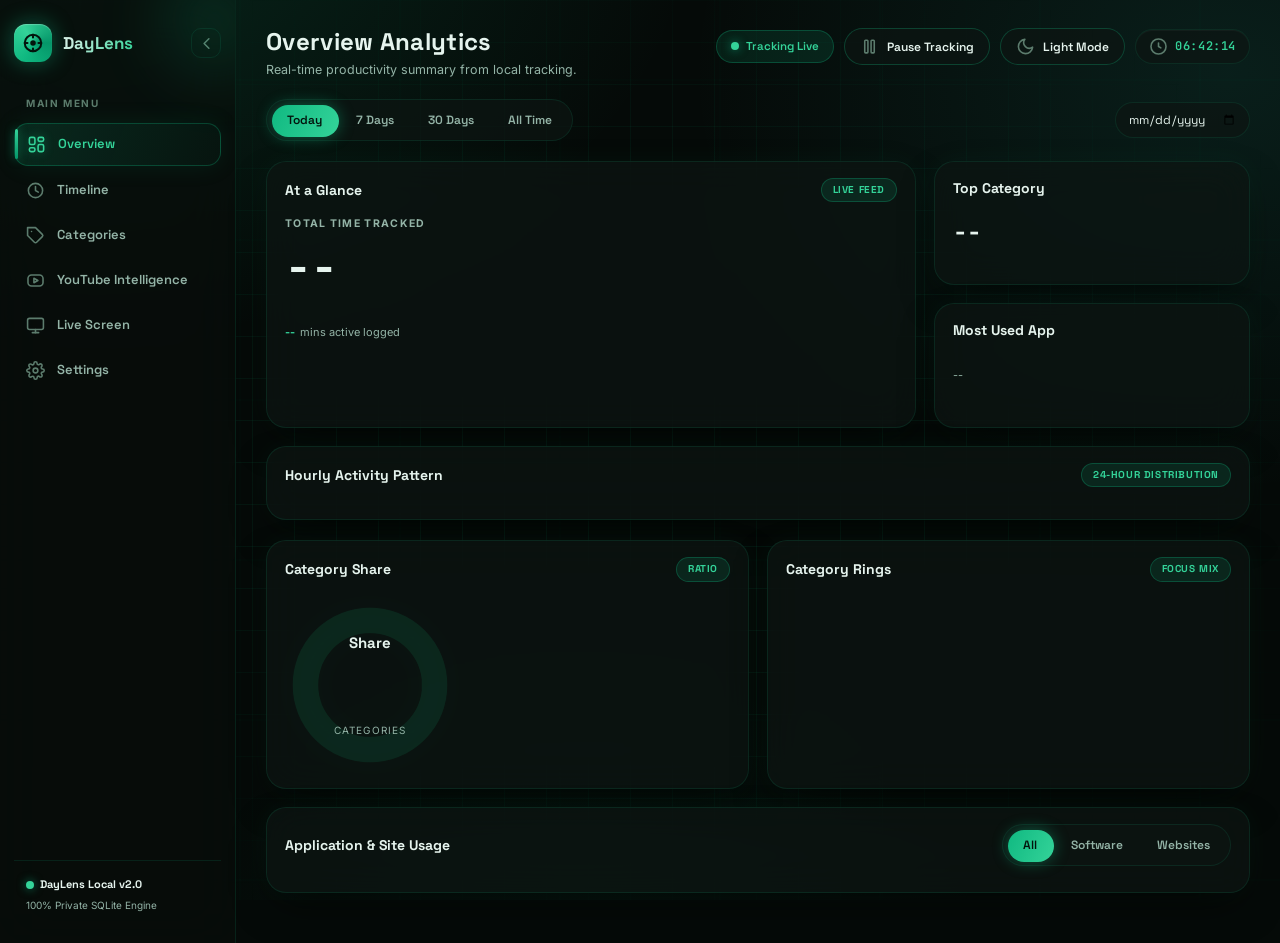
==== commit 29ec5c87: "feat: add YouTube deep analysis engine, video purpose & summary extraction, and enriched web metadat" ====
--- a/daylens/web/index.html
+++ b/daylens/web/index.html
@@ -368,11 +368,18 @@
     <div id="tooltipBody"></div>
   </div>
 
-  <!-- Interactive Video Modal -->
+  <!-- Interactive Video Analysis Modal -->
   <div class="modal-overlay" id="videoModalOverlay" onclick="if(event.target === this) closeVideoModal()">
-    <div class="modal-card">
+    <div class="modal-card" style="max-width: 640px;">
       <button class="modal-close-btn" onclick="closeVideoModal()" aria-label="Close modal">&times;</button>
       <img id="modalVideoThumb" class="modal-thumb" src="" alt="Video Thumbnail" style="display:none;">
+      
+      <div style="display:flex; align-items:center; gap:8px; margin-bottom:8px; flex-wrap:wrap;">
+        <span id="modalPurposeBadge" class="pill-badge cat-work" style="font-size:11px; font-weight:800; text-transform:none;">--</span>
+        <span id="modalTopicBadge" class="pill-badge cat-utility" style="font-size:11px; text-transform:none;">--</span>
+        <span id="modalAudienceBadge" class="pill-badge cat-social" style="font-size:11px; text-transform:none; margin-left:auto;">--</span>
+      </div>
+
       <h3 id="modalVideoTitle" style="font-size:16px; font-weight:800; margin-bottom:4px; line-height:1.3;"></h3>
       <div id="modalVideoChannel" style="font-size:12px; color:var(--text-muted); margin-bottom:12px;"></div>
 
@@ -380,8 +387,16 @@
         <div id="modalVideoTags" style="display:flex; flex-wrap:wrap; gap:6px;"></div>
       </div>
 
-      <div id="modalDescWrap" style="margin-bottom:14px; background:var(--accent-faint); border:1px solid var(--border); border-radius:var(--radius-md); padding:10px; font-size:11px; max-height:100px; overflow-y:auto; color:var(--text-muted);">
-        <p id="modalVideoDesc" style="margin:0; line-height:1.4; white-space:pre-wrap;"></p>
+      <!-- Analysis & Purpose Summary Card -->
+      <div id="modalAnalysisCard" style="background:var(--accent-faint); border:1px solid var(--border); border-radius:var(--radius-md); padding:12px; margin-bottom:14px;">
+        <div style="font-size:11px; font-weight:800; color:var(--accent-bright); text-transform:uppercase; letter-spacing:0.05em; margin-bottom:6px; display:flex; align-items:center; justify-content:space-between;">
+          <span>Video Overview & Purpose</span>
+          <button class="btn" style="font-size:10px; padding:3px 8px;" onclick="runAiAnalysisForModal()">Run AI Re-Analysis</button>
+        </div>
+        <p id="modalSummaryText" style="font-size:12px; color:var(--text); line-height:1.5; margin:0 0 10px 0;"></p>
+        
+        <div style="font-size:11px; font-weight:700; color:var(--text); margin-bottom:4px;">Key Takeaways:</div>
+        <ul id="modalTakeawaysList" style="margin:0; padding-left:18px; font-size:11px; color:var(--text-muted); line-height:1.5;"></ul>
       </div>
 
       <table class="modal-table">
@@ -391,7 +406,7 @@
         <tr><td>Watch Duration</td><td id="modalVideoDur" style="font-weight:700; color:var(--accent-bright);"></td></tr>
       </table>
 
-      <div style="margin-top:16px; display:flex; align-items:center; justify-content:space-between; gap:10px;">
+      <div style="margin-top:16px; display:flex; align-items:center; justify-content:space-between; gap:10px; flex-wrap:wrap;">
         <a id="modalWatchBtn" href="#" target="_blank" class="btn btn-accent" style="text-decoration:none;">Watch on YouTube</a>
         <div style="display:flex; align-items:center; gap:8px;">
           <span id="modalTranscriptStatus" style="padding:4px 10px; border-radius:99px; font-size:10px; font-weight:700; display:inline-flex; align-items:center; gap:4px;"></span>
@@ -404,6 +419,7 @@
     </div>
   </div>
 
+
   <script src="app.js"></script>
 </body>
 </html>
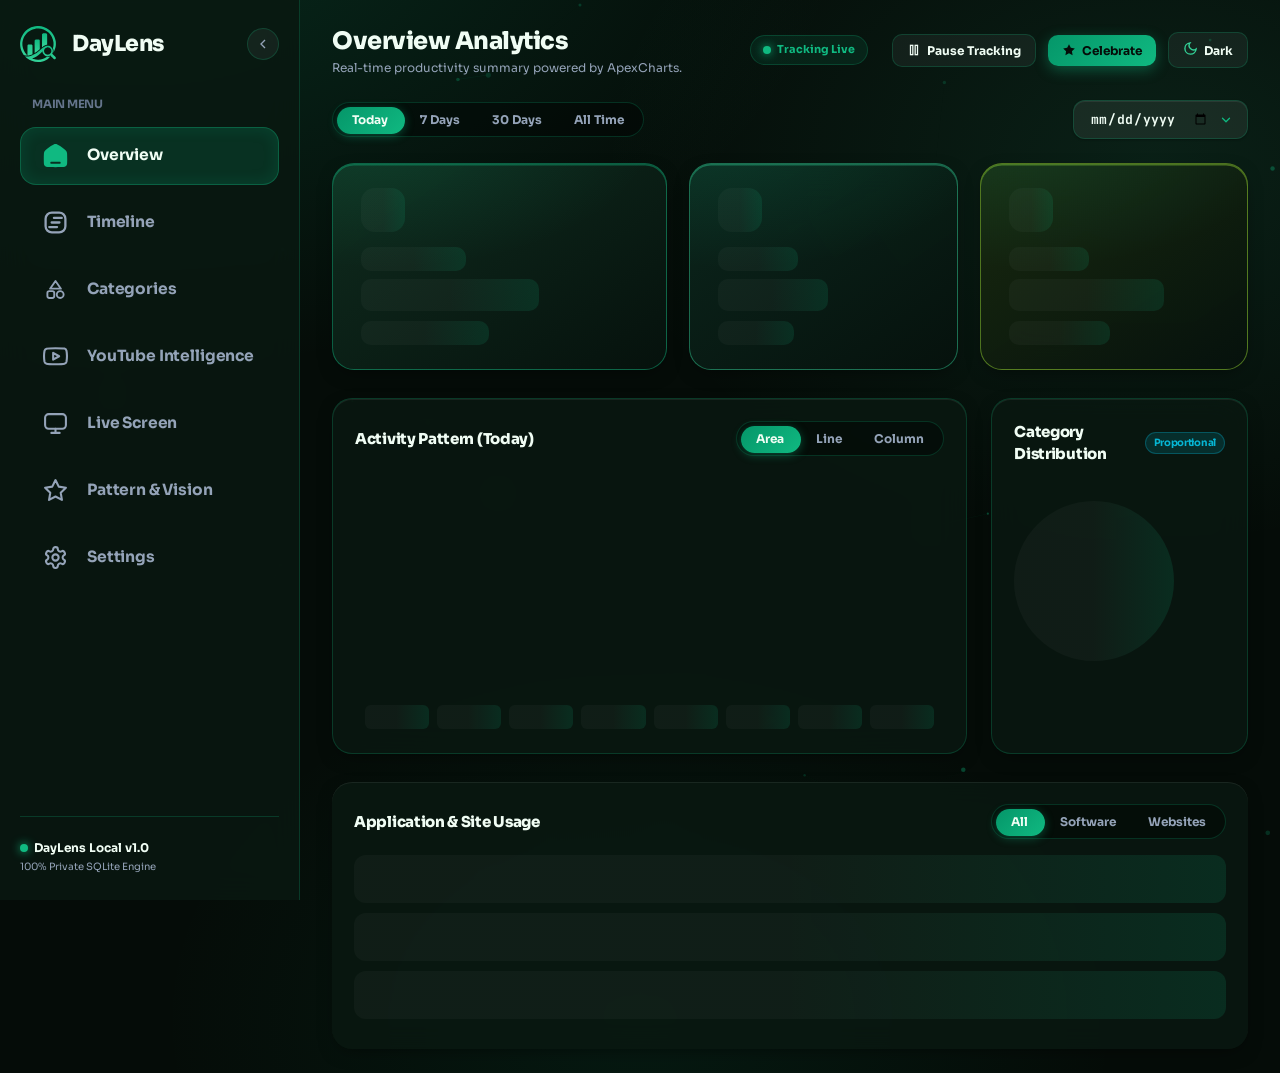
==== commit c90b90a5: "restore: user local UI design and features" ====
--- a/daylens/web/index.html
+++ b/daylens/web/index.html
@@ -4,12 +4,43 @@
   <meta charset="UTF-8">
   <meta name="viewport" content="width=device-width, initial-scale=1.0">
   <title>DayLens — Privacy-First Activity & Personal Analytics</title>
+
+  <!-- 1. Google Fonts: Sora, Urbanist, Outfit, Plus Jakarta Sans, JetBrains Mono -->
   <link rel="preconnect" href="https://fonts.googleapis.com">
   <link rel="preconnect" href="https://fonts.gstatic.com" crossorigin>
-  <link href="https://fonts.googleapis.com/css2?family=Space+Grotesk:wght@400;500;600;700&family=Inter:wght@300;400;500;600;700&family=JetBrains+Mono:wght@400;500;600;700;800&display=swap" rel="stylesheet">
+  <link href="https://fonts.googleapis.com/css2?family=Sora:wght@400;500;600;700;800&family=Urbanist:wght@500;600;700;800&family=Outfit:wght@500;600;700;800&family=Plus+Jakarta+Sans:wght@500;600;700;800&family=JetBrains+Mono:wght@500;700&display=swap" rel="stylesheet">
+
+  <!-- 2. Tailwind CSS Framework Library -->
+  <script src="https://cdn.tailwindcss.com"></script>
+  <script>
+    tailwind.config = {
+      darkMode: 'class',
+      theme: {
+        extend: {
+          fontFamily: {
+            sans: ['Sora', 'Urbanist', 'sans-serif'],
+            display: ['Outfit', 'Sora', 'sans-serif'],
+            mono: ['JetBrains Mono', 'monospace']
+          }
+        }
+      }
+    }
+  </script>
+
+  <!-- 3. ApexCharts Official CDN -->
+  <script src="https://cdn.jsdelivr.net/npm/apexcharts"></script>
+
+  <!-- 4. Icon & Micro Animation Libraries -->
+  <link rel="stylesheet" href="https://cdnjs.cloudflare.com/ajax/libs/font-awesome/6.5.1/css/all.min.css">
+  <link rel="stylesheet" href="https://cdnjs.cloudflare.com/ajax/libs/animate.css/4.1.1/animate.min.css"/>
+  <script src="https://cdn.jsdelivr.net/npm/tsparticles-confetti@2.12.0/tsparticles.confetti.bundle.min.js"></script>
+
   <link rel="stylesheet" href="styles.css">
 </head>
-<body>
+<body class="antialiased">
+
+  <!-- Animated Ambient Particles Canvas Background -->
+  <canvas id="bgCanvas"></canvas>
 
   <div class="shell" id="appShell">
 
@@ -18,92 +49,160 @@
       <div class="brand-row">
         <div class="brand">
           <div class="brand-mark">
-            <svg viewBox="0 0 24 24" width="22" height="22" fill="none" stroke="currentColor" stroke-width="2.2" stroke-linecap="round" stroke-linejoin="round">
-              <circle cx="12" cy="12" r="9"/>
-              <path d="M12 3v3M12 18v3M3 12h3M18 12h3"/>
-              <circle cx="12" cy="12" r="3" fill="currentColor" stroke="none"/>
+            <svg viewBox="0 0 772.529791 777.017470" width="36" height="36" preserveAspectRatio="xMidYMid meet" style="display:block;">
+              <defs>
+                <linearGradient id="daylensLogoGrad" x1="0" y1="0" x2="0" y2="1">
+                  <stop offset="0%" stop-color="#34d399"/>
+                  <stop offset="100%" stop-color="#10b981"/>
+                </linearGradient>
+              </defs>
+              <g transform="translate(-238.984017,1041.429257) scale(0.100000,-0.100000)" fill="url(#daylensLogoGrad)" stroke="none">
+                <path d="M6075 10409 c-1208 -66 -2277 -656 -2982 -1644 -378 -530 -619 -1180 -688 -1855 -28 -278 -17 -663 29 -965 73 -482 259 -998 506 -1405 78 -129 256 -386 283 -408 20 -17 158 -60 269 -84 92 -20 131 -22 363 -22 229 -1 276 2 390 23 251 45 509 123 719 216 l106 48 -2 951 -3 951 -30 54 c-37 66 -93 115 -159 138 -45 16 -89 18 -356 18 l-305 0 -55 -26 c-70 -34 -116 -80 -149 -149 l-26 -55 -5 -1073 -5 -1073 -126 128 c-301 307 -500 599 -672 989 -142 322 -226 620 -274 974 -25 186 -25 631 0 805 38 262 117 573 199 785 404 1044 1310 1821 2403 2058 296 65 535 87 830 79 805 -24 1498 -290 2118 -815 327 -276 616 -649 818 -1054 165 -329 267 -680 321 -1093 18 -146 16 -566 -5 -735 -19 -145 -64 -382 -96 -495 -11 -38 -16 -74 -12 -80 14 -19 58 -139 80 -220 55 -200 66 -469 25 -629 -13 -53 15 -23 74 77 203 342 362 811 426 1257 45 310 41 747 -10 1070 -103 656 -378 1277 -801 1810 -128 162 -436 473 -587 593 -374 297 -751 505 -1189 656 -317 109 -702 184 -1015 196 -75 3 -166 7 -202 9 -36 1 -128 -1 -205 -5z"/>
+                <path d="M7314 8810 c-67 -27 -123 -76 -159 -141 l-30 -54 -3 -1392 c-1 -766 0 -1393 3 -1393 2 0 48 35 102 77 316 248 636 402 922 443 l81 12 -2 1122 -3 1121 -22 47 c-26 56 -93 126 -148 153 -37 19 -64 20 -365 22 -303 2 -328 1 -376 -17z"/>
+                <path d="M5773 7509 c-63 -12 -116 -43 -165 -98 -84 -93 -78 19 -78 -1497 0 -739 2 -1344 5 -1344 9 0 142 84 250 158 194 134 446 330 713 556 l142 121 0 927 c0 924 0 927 -21 985 -28 72 -94 144 -162 174 -50 23 -61 23 -347 25 -162 1 -314 -2 -337 -7z"/>
+                <path d="M8110 6141 c-362 -81 -664 -279 -1325 -866 -86 -77 -172 -151 -189 -165 -18 -14 -75 -61 -127 -106 -690 -592 -1406 -981 -2039 -1108 -187 -38 -305 -49 -510 -49 -182 -1 -385 23 -465 53 -15 6 -30 8 -33 5 -14 -14 295 -302 470 -437 297 -232 660 -437 1003 -568 766 -291 1593 -335 2355 -125 476 131 914 350 1260 629 93 75 360 335 360 351 0 6 -15 25 -32 42 l-33 32 -113 -30 c-140 -36 -316 -53 -437 -42 l-90 8 -115 -74 c-515 -334 -1088 -515 -1700 -537 -320 -12 -703 35 -1015 126 -137 39 -335 110 -335 120 0 4 12 11 28 15 82 20 349 128 497 200 551 269 1027 638 1567 1213 l116 123 7 -76 c14 -153 80 -339 167 -476 111 -173 323 -353 513 -434 310 -132 732 -107 1010 60 55 33 59 34 77 19 11 -11 18 -31 18 -53 1 -20 6 -46 13 -57 7 -12 154 -166 328 -343 349 -354 358 -361 472 -361 85 0 128 14 186 60 35 28 59 58 81 104 29 59 32 72 29 138 -3 54 -11 86 -29 121 -16 30 -128 151 -321 344 -375 376 -338 344 -400 351 -71 9 -78 25 -42 87 46 80 89 184 118 286 33 116 45 333 25 456 -48 305 -216 584 -465 772 -92 69 -268 155 -375 182 -124 31 -391 36 -510 10z m393 -352 c152 -21 313 -105 433 -225 97 -96 144 -183 175 -326 28 -127 23 -349 -11 -448 -94 -279 -292 -470 -560 -541 -107 -29 -281 -31 -379 -6 -199 53 -362 166 -471 327 -155 229 -177 540 -56 776 47 93 64 116 138 192 112 115 252 195 411 237 137 36 160 37 320 14z"/>
+              </g>
             </svg>
           </div>
           <span class="brand-text">DayLens</span>
         </div>
-        <button class="sidebar-toggle-btn" onclick="toggleSidebarSlider()" title="Toggle Sidebar" aria-label="Toggle sidebar">
-          <svg id="toggleIcon" class="svg-icon" viewBox="0 0 24 24" width="15" height="15" style="transition: transform 0.3s cubic-bezier(0.34,1.56,0.64,1);">
-            <polyline points="15 18 9 12 15 6"/>
-          </svg>
+        <button class="sidebar-toggle-btn" onclick="toggleSidebarSlider()" title="Toggle Sidebar">
+          <svg id="toggleIcon" viewBox="0 0 24 24" width="16" height="16" fill="none" stroke="currentColor" stroke-width="2"><polyline points="15 18 9 12 15 6"/></svg>
         </button>
       </div>
 
       <div class="nav-section-label">Main Menu</div>
       <nav class="nav-menu">
-        <div class="nav-item active" onclick="switchPage('overview', this)" role="button" tabindex="0">
-          <svg class="svg-icon" viewBox="0 0 24 24">
-            <rect x="3" y="3" width="7" height="9" rx="2"/>
-            <rect x="14" y="3" width="7" height="5" rx="2"/>
-            <rect x="14" y="12" width="7" height="9" rx="2"/>
-            <rect x="3" y="16" width="7" height="5" rx="2"/>
-          </svg>
+
+        <!-- 1. Overview (Home) -->
+        <div class="nav-item" onclick="switchPage('overview', this)">
+          <div class="nav-icon-wrap">
+            <svg class="nav-icon-inactive" xmlns="http://www.w3.org/2000/svg" fill="none" viewBox="0 0 48 48">
+              <path fill="currentColor" fill-rule="evenodd" d="M27.6273 2.26967c-2.3085 -1.02623 -4.946 -1.02623 -7.2544 0C12.9011 5.59128 7.25144 9.94474 4.32616 12.4638c-1.88447 1.6227 -2.89807 3.9277 -3.02284 6.3103C1.16627 21.3912 1 25.4892 1 29.9767c0 3.4524 0.09841 6.781 0.20599 9.3897 0.16699 4.0493 3.39305 7.2569 7.44202 7.3953 3.48229 0.119 8.63959 0.2378 15.35209 0.2378 6.7124 0 11.8696 -0.1188 15.3519 -0.2378 4.0491 -0.1384 7.2751 -3.3461 7.4421 -7.3955 0.1075 -2.6086 0.2059 -5.9371 0.2059 -9.3895 0 -4.4874 -0.1662 -8.5854 -0.3032 -11.2025 -0.1247 -2.3826 -1.1384 -4.6877 -3.0229 -6.3105 -2.9253 -2.51904 -8.5749 -6.87245 -16.0466 -10.19403Zm-5.6295 3.6551c1.274 -0.56636 2.7306 -0.56636 4.0046 0C33 9.03559 38.3189 13.131 41.0638 15.4948c0.9812 0.8448 1.5653 2.0914 1.6385 3.4885 0.1347 2.5736 0.2977 6.5978 0.2977 10.9934 0 3.3812 -0.0965 6.6519 -0.2025 9.2247 -0.0809 1.962 -1.6273 3.4958 -3.5821 3.5626 -3.4384 0.1175 -8.5501 0.2355 -15.2153 0.2355 -6.6654 0 -11.777 -0.118 -15.21545 -0.2355 -1.95478 -0.0668 -3.50115 -1.6005 -3.58205 -3.5625C5.09649 36.6286 5 33.3579 5 29.9767c0 -4.3957 0.16308 -8.4198 0.29785 -10.9934 0.07316 -1.3971 0.65731 -2.6436 1.63841 -3.4885C9.68119 13.1311 15 9.03562 21.9978 5.92477ZM16 34.4887c-1.3807 0 -2.5 1.1193 -2.5 2.5s1.1193 2.5 2.5 2.5h16c1.3807 0 2.5 -1.1193 2.5 -2.5s-1.1193 -2.5 -2.5 -2.5H16Z" clip-rule="evenodd"></path>
+            </svg>
+            <svg class="nav-icon-active" xmlns="http://www.w3.org/2000/svg" fill="none" viewBox="0 0 48 48">
+              <path fill="currentColor" fill-rule="evenodd" d="M20.5682 2.81246c2.1784 -0.99734 4.6852 -0.99734 6.8636 0 7.7657 3.5554 13.5513 8.64154 16.3373 11.38514 1.5022 1.4793 2.3049 3.4519 2.4175 5.4865 0.1388 2.5072 0.3134 6.5725 0.3134 11.1586 0 3.2363 -0.087 6.2126 -0.1868 8.5643 -0.1601 3.7688 -3.1695 6.7252 -6.9275 6.8541 -3.4773 0.1192 -8.6464 0.2389 -15.3857 0.2389s-11.9084 -0.1197 -15.38569 -0.2389c-3.75796 -0.1289 -6.76743 -3.0853 -6.92748 -6.8541C1.58696 37.0553 1.5 34.079 1.5 30.8427c0 -4.5861 0.17463 -8.6514 0.31339 -11.1586 0.1126 -2.0346 0.91528 -4.0072 2.41753 -5.4865C7.01693 11.454 12.8025 6.36786 20.5682 2.81246ZM16 36c-1.1046 0 -2 0.8954 -2 2s0.8954 2 2 2h16c1.1046 0 2 -0.8954 2 -2s-0.8954 -2 -2 -2H16Z" clip-rule="evenodd"></path>
+            </svg>
+          </div>
           <span class="nav-item-text">Overview</span>
-          <span class="nav-glow"></span>
-        </div>
-        <div class="nav-item" onclick="switchPage('timeline', this)" role="button" tabindex="0">
-          <svg class="svg-icon" viewBox="0 0 24 24">
-            <circle cx="12" cy="12" r="9"/>
-            <polyline points="12 7 12 12 15.5 14"/>
-          </svg>
+        </div>
+
+        <!-- 2. Timeline -->
+        <div class="nav-item" onclick="switchPage('timeline', this)">
+          <div class="nav-icon-wrap">
+            <svg class="nav-icon-inactive" xmlns="http://www.w3.org/2000/svg" viewBox="0 0 24 24" fill="none" stroke="currentColor" stroke-width="2.2" stroke-linecap="round" stroke-linejoin="round">
+              <rect x="2.5" y="2.5" width="19" height="19" rx="6" ry="6"/>
+              <line x1="10.5" y1="7.6" x2="18.0" y2="7.6"/>
+              <line x1="8.3" y1="12.0" x2="15.8" y2="12.0"/>
+              <line x1="6.0" y1="16.4" x2="13.5" y2="16.4"/>
+            </svg>
+            <svg class="nav-icon-active" xmlns="http://www.w3.org/2000/svg" viewBox="0 0 24 24" fill="currentColor">
+              <path fill-rule="evenodd" clip-rule="evenodd" d="M 8.5 1.15 H 15.5 A 7.35 7.35 0 0 1 22.85 8.5 V 15.5 A 7.35 7.35 0 0 1 15.5 22.85 H 8.5 A 7.35 7.35 0 0 1 1.15 15.5 V 8.5 A 7.35 7.35 0 0 1 8.5 1.15 Z M 10.5 6.25 A 1.35 1.35 0 0 0 10.5 8.95 H 18 A 1.35 1.35 0 0 0 18 6.25 Z M 8.25 10.65 A 1.35 1.35 0 0 0 8.25 13.35 H 15.75 A 1.35 1.35 0 0 0 15.75 10.65 Z M 6 15.05 A 1.35 1.35 0 0 0 6 17.75 H 13.5 A 1.35 1.35 0 0 0 13.5 15.05 Z"/>
+            </svg>
+          </div>
           <span class="nav-item-text">Timeline</span>
-          <span class="nav-glow"></span>
-        </div>
-        <div class="nav-item" onclick="switchPage('categories', this)" role="button" tabindex="0">
-          <svg class="svg-icon" viewBox="0 0 24 24">
-            <path d="M20.59 13.41l-7.17 7.17a2 2 0 0 1-2.83 0L2 12V2h10l8.59 8.59a2 2 0 0 1 0 2.82z"/>
-            <line x1="7" y1="7" x2="7.01" y2="7"/>
-          </svg>
+        </div>
+
+        <!-- 3. Categories -->
+        <div class="nav-item" onclick="switchPage('categories', this)">
+          <div class="nav-icon-wrap">
+            <svg class="nav-icon-inactive" xmlns="http://www.w3.org/2000/svg" viewBox="0 0 24 24" fill="none" stroke="currentColor" stroke-width="1.8" stroke-linecap="round" stroke-linejoin="round">
+              <path d="M 12 3.8 L 17.2 11.2 L 6.8 11.2 Z"/>
+              <rect x="4.2" y="13.5" width="6.6" height="6.6" rx="1.8"/>
+              <circle cx="16.5" cy="16.8" r="3.3"/>
+            </svg>
+            <svg class="nav-icon-active" xmlns="http://www.w3.org/2000/svg" viewBox="0 0 24 24" fill="currentColor" stroke="currentColor" stroke-width="1.2" stroke-linecap="round" stroke-linejoin="round">
+              <path d="M 12 3.8 L 17.2 11.2 L 6.8 11.2 Z"/>
+              <rect x="4.2" y="13.5" width="6.6" height="6.6" rx="1.8"/>
+              <circle cx="16.5" cy="16.8" r="3.3"/>
+            </svg>
+          </div>
           <span class="nav-item-text">Categories</span>
-          <span class="nav-glow"></span>
-        </div>
-        <div class="nav-item" onclick="switchPage('youtube', this)" role="button" tabindex="0">
-          <svg class="svg-icon" viewBox="0 0 24 24">
-            <rect x="2.5" y="5" width="19" height="14" rx="4.5"/>
-            <polygon points="10 9.2 15 12 10 14.8 10 9.2"/>
-          </svg>
+        </div>
+
+        <!-- 4. YouTube Intelligence -->
+        <div class="nav-item" onclick="switchPage('youtube', this)">
+          <div class="nav-icon-wrap">
+            <svg class="nav-icon-inactive" xmlns="http://www.w3.org/2000/svg" viewBox="0 0 24 24" fill="none" stroke="currentColor" stroke-width="2" stroke-linecap="round" stroke-linejoin="round">
+              <path d="M22.54 6.42a2.78 2.78 0 0 0-1.94-2C18.88 4 12 4 12 4s-6.88 0-8.6.46a2.78 2.78 0 0 0-1.94 2A29 29 0 0 0 1 11.75a29 29 0 0 0 .46 5.33A2.78 2.78 0 0 0 3.4 19c1.72.46 8.6.46 8.6.46s6.88 0 8.6-.46a2.78 2.78 0 0 0 1.94-2 29 29 0 0 0 .46-5.25 29 29 0 0 0-.46-5.33z"/>
+              <polygon points="9.75 15.02 15.5 11.75 9.75 8.48 9.75 15.02"/>
+            </svg>
+            <svg class="nav-icon-active" xmlns="http://www.w3.org/2000/svg" viewBox="0 0 24 24" fill="currentColor">
+              <path d="M22.54 6.42a2.78 2.78 0 0 0-1.94-2C18.88 4 12 4 12 4s-6.88 0-8.6.46a2.78 2.78 0 0 0-1.94 2A29 29 0 0 0 1 11.75a29 29 0 0 0 .46 5.33A2.78 2.78 0 0 0 3.4 19c1.72.46 8.6.46 8.6.46s6.88 0 8.6-.46a2.78 2.78 0 0 0 1.94-2 29 29 0 0 0 .46-5.25 29 29 0 0 0-.46-5.33z"/>
+              <polygon points="9.75 15.02 15.5 11.75 9.75 8.48 9.75 15.02" fill="#050c08"/>
+            </svg>
+          </div>
           <span class="nav-item-text">YouTube Intelligence</span>
-          <span class="nav-glow"></span>
-        </div>
-        <div class="nav-item" onclick="switchPage('livescreen', this)" role="button" tabindex="0">
-          <svg class="svg-icon" viewBox="0 0 24 24">
-            <rect x="2" y="3" width="20" height="14" rx="2.5"/>
-            <line x1="8" y1="21" x2="16" y2="21"/>
-            <line x1="12" y1="17" x2="12" y2="21"/>
-          </svg>
+        </div>
+
+        <!-- 5. Live Screen -->
+        <div class="nav-item" onclick="switchPage('livescreen', this)">
+          <div class="nav-icon-wrap">
+            <svg class="nav-icon-inactive" xmlns="http://www.w3.org/2000/svg" viewBox="0 0 24 24" fill="none" stroke="currentColor" stroke-width="2" stroke-linecap="round" stroke-linejoin="round">
+              <rect x="2" y="3" width="20" height="14" rx="3.5" ry="3.5"/>
+              <line x1="8" y1="21" x2="16" y2="21"/>
+              <line x1="12" y1="17" x2="12" y2="21"/>
+            </svg>
+            <svg class="nav-icon-active" xmlns="http://www.w3.org/2000/svg" viewBox="0 0 24 24" fill="currentColor">
+              <rect x="2" y="3" width="20" height="14" rx="3.5" ry="3.5"/>
+              <path d="M8 21h8v-2H8v2zm4-4h2v-2h-2v2z"/>
+            </svg>
+          </div>
           <span class="nav-item-text">Live Screen</span>
-          <span class="nav-glow"></span>
-        </div>
-        <div class="nav-item" onclick="switchPage('settings', this)" role="button" tabindex="0">
-          <svg class="svg-icon" viewBox="0 0 24 24">
-            <circle cx="12" cy="12" r="3"/>
-            <path d="M19.4 15a1.65 1.65 0 0 0 .33 1.82l.06.06a2 2 0 0 1 0 2.83 2 2 0 0 1-2.83 0l-.06-.06a1.65 1.65 0 0 0-1.82-.33 1.65 1.65 0 0 0-1 1.51V21a2 2 0 0 1-2 2 2 2 0 0 1-2-2v-.09A1.65 1.65 0 0 0 9 19.4a1.65 1.65 0 0 0-1.82.33l-.06.06a2 2 0 0 1-2.83 0 2 2 0 0 1 0-2.83l.06-.06a1.65 1.65 0 0 0 .33-1.82 1.65 1.65 0 0 0-1.51-1H3a2 2 0 0 1-2-2 2 2 0 0 1 2-2h.09A1.65 1.65 0 0 0 4.6 9a1.65 1.65 0 0 0-.33-1.82l-.06-.06a2 2 0 0 1 0-2.83 2 2 0 0 1 2.83 0l.06.06a1.65 1.65 0 0 0 1.82.33H9a1.65 1.65 0 0 0 1-1.51V3a2 2 0 0 1 2-2 2 2 0 0 1 2 2v.09a1.65 1.65 0 0 0 1 1.51 1.65 1.65 0 0 0 1.82-.33l.06-.06a2 2 0 0 1 2.83 0 2 2 0 0 1 0 2.83l-.06.06a1.65 1.65 0 0 0-.33 1.82V9a1.65 1.65 0 0 0 1.51 1H21a2 2 0 0 1 2 2 2 2 0 0 1-2 2h-.09a1.65 1.65 0 0 0-1.51 1z"/>
-          </svg>
+        </div>
+
+        <!-- 6. Pattern & Vision -->
+        <div class="nav-item" onclick="switchPage('pattern', this)">
+          <div class="nav-icon-wrap">
+            <svg class="nav-icon-inactive" xmlns="http://www.w3.org/2000/svg" viewBox="0 0 24 24" fill="none" stroke="currentColor" stroke-width="2" stroke-linecap="round" stroke-linejoin="round">
+              <polygon points="12 2 15.09 8.26 22 9.27 17 14.14 18.18 21.02 12 17.77 5.82 21.02 7 14.14 2 9.27 8.91 8.26 12 2"/>
+            </svg>
+            <svg class="nav-icon-active" xmlns="http://www.w3.org/2000/svg" viewBox="0 0 24 24" fill="currentColor">
+              <polygon points="12 2 15.09 8.26 22 9.27 17 14.14 18.18 21.02 12 17.77 5.82 21.02 7 14.14 2 9.27 8.91 8.26 12 2"/>
+            </svg>
+          </div>
+          <span class="nav-item-text">Pattern & Vision</span>
+        </div>
+
+        <!-- 7. Settings -->
+        <div class="nav-item" onclick="switchPage('settings', this)">
+          <div class="nav-icon-wrap">
+            <svg class="nav-icon-inactive" xmlns="http://www.w3.org/2000/svg" viewBox="0 0 24 24" fill="none" stroke="currentColor" stroke-width="2" stroke-linecap="round" stroke-linejoin="round">
+              <path d="M12.22 2h-.44a2 2 0 0 0-2 2v.18a2 2 0 0 1-1 1.73l-.43.25a2 2 0 0 1-2 0l-.15-.08a2 2 0 0 0-2.73.73l-.22.38a2 2 0 0 0 .73 2.73l.15.1a2 2 0 0 1 1 1.72v.51a2 2 0 0 1-1 1.74l-.15.09a2 2 0 0 0-.73 2.73l.22.38a2 2 0 0 0 2.73.73l.15-.08a2 2 0 0 1 2 0l.43.25a2 2 0 0 1 1 1.73V20a2 2 0 0 0 2 2h.44a2 2 0 0 0 2-2v-.18a2 2 0 0 1 1-1.73l.43-.25a2 2 0 0 1 2 0l.15.08a2 2 0 0 0 2.73-.73l.22-.38a2 2 0 0 0-.73-2.73l-.15-.08a2 2 0 0 1-1-1.74v-.5a2 2 0 0 1 1-1.74l.15-.09a2 2 0 0 0 .73-2.73l-.22-.38a2 2 0 0 0-2.73-.73l-.15.08a2 2 0 0 1-2 0l-.43-.25a2 2 0 0 1-1-1.73V4a2 2 0 0 0-2-2z"/>
+              <circle cx="12" cy="12" r="3"/>
+            </svg>
+            <svg class="nav-icon-active" xmlns="http://www.w3.org/2000/svg" viewBox="0 0 24 24" fill="none" stroke="currentColor" stroke-width="2.5" stroke-linecap="round" stroke-linejoin="round">
+              <path d="M12.22 2h-.44a2 2 0 0 0-2 2v.18a2 2 0 0 1-1 1.73l-.43.25a2 2 0 0 1-2 0l-.15-.08a2 2 0 0 0-2.73.73l-.22.38a2 2 0 0 0 .73 2.73l.15.1a2 2 0 0 1 1 1.72v.51a2 2 0 0 1-1 1.74l-.15.09a2 2 0 0 0-.73 2.73l.22.38a2 2 0 0 0 2.73.73l.15-.08a2 2 0 0 1 2 0l.43.25a2 2 0 0 1 1 1.73V20a2 2 0 0 0 2 2h.44a2 2 0 0 0 2-2v-.18a2 2 0 0 1 1-1.73l.43-.25a2 2 0 0 1 2 0l.15.08a2 2 0 0 0 2.73-.73l.22-.38a2 2 0 0 0-.73-2.73l-.15-.08a2 2 0 0 1-1-1.74v-.5a2 2 0 0 1 1-1.74l.15-.09a2 2 0 0 0 .73-2.73l-.22-.38a2 2 0 0 0-2.73-.73l-.15.08a2 2 0 0 1-2 0l-.43-.25a2 2 0 0 1-1-1.73V4a2 2 0 0 0-2-2z"/>
+              <circle cx="12" cy="12" r="3" fill="currentColor"/>
+            </svg>
+          </div>
           <span class="nav-item-text">Settings</span>
-          <span class="nav-glow"></span>
-        </div>
+        </div>
+
       </nav>
 
       <div class="sidebar-footer">
         <div style="display:flex; align-items:center; gap:6px;">
           <span class="status-dot"></span>
-          <strong>DayLens Local v2.0</strong>
+          <strong>DayLens Local v1.0</strong>
         </div>
         <span style="color:var(--text-muted); font-size:10px;">100% Private SQLite Engine</span>
       </div>
     </aside>
+
+    <!-- Mobile Drawer Backdrop -->
+    <div class="nav-backdrop" id="navBackdrop" onclick="closeMobileNav()"></div>
 
     <!-- Main Content Area -->
     <main class="content-area">
       <!-- Topbar Header -->
       <header class="topbar">
+        <button class="mobile-nav-btn" onclick="toggleMobileNav()" aria-label="Open menu" aria-expanded="false" title="Menu">
+          <svg viewBox="0 0 24 24" width="18" height="18" fill="none" stroke="currentColor" stroke-width="2" stroke-linecap="round"><line x1="3" y1="6" x2="21" y2="6"/><line x1="3" y1="12" x2="21" y2="12"/><line x1="3" y1="18" x2="21" y2="18"/></svg>
+        </button>
         <div>
           <h1 class="page-title" id="pageHeading">Overview Analytics</h1>
-          <p class="page-subtitle" id="pageSubheading">Real-time productivity summary from local tracking.</p>
+          <p class="page-subtitle" id="pageSubheading">Real-time productivity summary powered by ApexCharts.</p>
         </div>
 
         <div class="top-controls">
@@ -111,29 +210,32 @@
             <span class="status-dot" id="statusDot"></span>
             <span id="statusText">Tracking Live</span>
           </div>
-          <button class="btn" id="pauseToggleBtn" onclick="togglePause()">
-            <svg id="pauseIcon" class="svg-icon" viewBox="0 0 24 24" width="14" height="14"><rect x="6" y="4" width="4" height="16" rx="1"/><rect x="14" y="4" width="4" height="16" rx="1"/></svg>
-            <span id="pauseBtnText">Pause Tracking</span>
+          <span class="freshness" id="freshnessText"></span>
+          <button class="ui-btn" id="pauseToggleBtn" onclick="togglePause()">
+            <svg viewBox="0 0 24 24" width="14" height="14" fill="none" stroke="currentColor" stroke-width="2.2" stroke-linecap="round"><rect x="6" y="4" width="4" height="16"/><rect x="14" y="4" width="4" height="16"/></svg>
+            Pause Tracking
           </button>
-          <button class="btn" onclick="toggleTheme()" aria-label="Toggle theme">
-            <svg id="themeIcon" class="svg-icon" viewBox="0 0 24 24" width="14" height="14"><path d="M21 12.79A9 9 0 1 1 11.21 3 7 7 0 0 0 21 12.79z"/></svg>
-            <span id="themeBtnText">Light Mode</span>
+          <button class="ui-btn ui-btn-primary" onclick="triggerConfettiFX()">
+            <svg viewBox="0 0 24 24" width="14" height="14" fill="currentColor"><polygon points="12 2 15.09 8.26 22 9.27 17 14.14 18.18 21.02 12 17.77 5.82 21.02 7 14.14 2 9.27 8.91 8.26 12 2"/></svg>
+            Celebrate
           </button>
-          <div class="live-clock">
-            <svg class="svg-icon" viewBox="0 0 24 24" width="13" height="13"><circle cx="12" cy="12" r="9.5"/><polyline points="12 7.5 12 12 15 13.8"/></svg>
-            <span id="liveClockText">--:--:--</span>
-          </div>
+          <button class="ui-btn theme-toggle-btn" id="themeToggleBtn" onclick="toggleThemeWithWaveFX(event)" title="Toggle Dark/Light Theme">
+            <span class="theme-icon-wrap" id="themeIconWrap">
+              <svg viewBox="0 0 24 24" width="15" height="15" fill="none" stroke="currentColor" stroke-width="2" stroke-linecap="round"><path d="M21 12.79A9 9 0 1 1 11.21 3 7 7 0 0 0 21 12.79z"/></svg>
+            </span>
+            <span id="themeToggleLabel" style="font-weight:700;">Dark</span>
+          </button>
         </div>
       </header>
 
       <!-- Global Controls Bar (Date Range & Custom Date) -->
       <div class="controls-bar">
-        <div class="tabs" id="rangeTabs">
-          <div class="tab-pill" id="rangeTabPill"></div>
-          <button class="tab-btn active" onclick="setRange('today', this)">Today</button>
-          <button class="tab-btn" onclick="setRange('7d', this)">7 Days</button>
-          <button class="tab-btn" onclick="setRange('30d', this)">30 Days</button>
-          <button class="tab-btn" onclick="setRange('all', this)">All Time</button>
+        <div class="ui-tabs" id="rangeTabs">
+          <div class="ui-tab-pill" id="rangeTabPill"></div>
+          <button class="ui-tab-btn active" onclick="setRange('today', this)">Today</button>
+          <button class="ui-tab-btn" onclick="setRange('7d', this)">7 Days</button>
+          <button class="ui-tab-btn" onclick="setRange('30d', this)">30 Days</button>
+          <button class="ui-tab-btn" onclick="setRange('all', this)">All Time</button>
         </div>
 
         <div>
@@ -142,92 +244,83 @@
       </div>
 
       <!-- VIEW 1: Overview Page -->
-      <div class="page-view active" id="view-overview">
-        <!-- Bento Grid: hero KPI + side stats -->
-        <div class="bento-grid">
-          <div class="glass-card bento-hero kpi-hero stagger-enter stagger-1" id="heroCard">
+      <div class="page-view" id="view-overview">
+        <!-- Top KPI Stats Cards with Skeleton Shimmers -->
+        <div class="hero-grid" id="heroGrid">
+          <div class="glass-card stat-card">
+            <div class="skeleton-shimmer" style="height:44px; width:44px; border-radius:14px;"></div>
+            <div class="skeleton-shimmer" style="height:11px; width:38%; margin-top:15px;"></div>
+            <div class="skeleton-shimmer" style="height:32px; width:64%; margin-top:8px;"></div>
+            <div class="skeleton-shimmer" style="height:11px; width:46%; margin-top:10px;"></div>
+          </div>
+          <div class="glass-card stat-card">
+            <div class="skeleton-shimmer" style="height:44px; width:44px; border-radius:14px;"></div>
+            <div class="skeleton-shimmer" style="height:11px; width:38%; margin-top:15px;"></div>
+            <div class="skeleton-shimmer" style="height:32px; width:52%; margin-top:8px;"></div>
+            <div class="skeleton-shimmer" style="height:11px; width:36%; margin-top:10px;"></div>
+          </div>
+          <div class="glass-card stat-card">
+            <div class="skeleton-shimmer" style="height:44px; width:44px; border-radius:14px;"></div>
+            <div class="skeleton-shimmer" style="height:11px; width:38%; margin-top:15px;"></div>
+            <div class="skeleton-shimmer" style="height:32px; width:74%; margin-top:8px;"></div>
+            <div class="skeleton-shimmer" style="height:11px; width:48%; margin-top:10px;"></div>
+          </div>
+        </div>
+
+        <!-- Hourly / Daily Activity Pattern & Category Donut -->
+        <div class="charts-grid">
+          <div class="glass-card chart-card" style="padding-bottom: 14px;">
+            <div class="section-head" style="margin-bottom: 8px; flex-wrap: wrap; gap: 8px;">
+              <span id="patternChartTitle">Activity Pattern (Today)</span>
+              <div class="ui-tabs" id="hourlyChartTabs">
+                <div class="ui-tab-pill" id="hourlyChartPill"></div>
+                <button class="ui-tab-btn active" onclick="setHourlyChartType('area', this)">Area</button>
+                <button class="ui-tab-btn" onclick="setHourlyChartType('line', this)">Line</button>
+                <button class="ui-tab-btn" onclick="setHourlyChartType('column', this)">Column</button>
+              </div>
+            </div>
+            <div id="hourlyApexChart" style="min-height: 275px; width: 100%; overflow: hidden;">
+              <div class="chart-skeleton-wrap" style="min-height: 275px; width: 100%; display: flex; align-items: flex-end; gap: 8px; padding: 20px 10px 10px;">
+                <div class="skeleton-shimmer" style="height: 35%; flex: 1; border-radius: 6px;"></div>
+                <div class="skeleton-shimmer" style="height: 50%; flex: 1; border-radius: 6px;"></div>
+                <div class="skeleton-shimmer" style="height: 25%; flex: 1; border-radius: 6px;"></div>
+                <div class="skeleton-shimmer" style="height: 65%; flex: 1; border-radius: 6px;"></div>
+                <div class="skeleton-shimmer" style="height: 85%; flex: 1; border-radius: 6px;"></div>
+                <div class="skeleton-shimmer" style="height: 40%; flex: 1; border-radius: 6px;"></div>
+                <div class="skeleton-shimmer" style="height: 30%; flex: 1; border-radius: 6px;"></div>
+                <div class="skeleton-shimmer" style="height: 70%; flex: 1; border-radius: 6px;"></div>
+              </div>
+            </div>
+          </div>
+
+          <div class="glass-card chart-card" style="padding-bottom: 16px;">
             <div class="section-head">
-              <span>At a Glance</span>
-              <span class="badge-tag">Live Feed</span>
-            </div>
-            <div style="padding: 14px 18px 18px;">
-              <div class="card-label">Total Time Tracked</div>
-              <div class="big-stat count-up" id="kpiTotalTime">--</div>
-              <div class="stat-subtext" id="kpiTotalSub"><em>--</em> mins active logged</div>
-              <svg class="kpi-sparkline" id="kpiSparkline" viewBox="0 0 240 34"></svg>
-            </div>
-          </div>
-
-          <div class="bento-side">
-            <div class="glass-card stagger-enter stagger-2" id="cardTopCat">
-              <div class="section-head"><span>Top Category</span></div>
-              <div style="padding: 10px 18px 16px;">
-                <div class="big-stat" id="kpiTopCat" style="font-size:24px; text-transform:capitalize;">--</div>
-                <div class="stat-subtext" id="kpiTopCatSub">--</div>
-                <svg class="kpi-sparkline" id="kpiTopCatSpark" viewBox="0 0 240 34"></svg>
-              </div>
-            </div>
-            <div class="glass-card stagger-enter stagger-3" id="cardTopApp">
-              <div class="section-head"><span>Most Used App</span></div>
-              <div style="padding: 10px 18px 16px;">
-                <div class="hero-app-row" id="heroAppRow"></div>
-                <div class="stat-subtext" id="kpiTopAppSub">--</div>
-              </div>
-            </div>
-          </div>
-
-          <!-- Mountain area chart -->
-          <div class="glass-card chart-card bento-full stagger-enter stagger-4">
-            <div class="section-head">
-              <span>Hourly Activity Pattern</span>
-              <span class="badge-tag">24-Hour Distribution</span>
-            </div>
-            <div class="chart-wrapper" id="mountainChartWrap"></div>
-          </div>
-        </div>
-
-        <!-- Donut + Category rings -->
-        <div class="bento-grid">
-          <div class="glass-card bento-half stagger-enter stagger-5">
-            <div class="section-head">
-              <span>Category Share</span>
-              <span class="badge-tag">Ratio</span>
-            </div>
-            <div class="donut-container">
-              <div class="donut-chart-wrap">
-                <svg class="donut-svg" viewBox="0 0 100 100">
-                  <circle class="donut-track" cx="50" cy="50" r="38"/>
-                  <g id="donutSegmentsGroup"></g>
-                </svg>
-                <div class="donut-center-text">
-                  <div class="donut-center-val">Share</div>
-                  <div class="donut-center-lbl">Categories</div>
-                </div>
-              </div>
-              <div class="donut-legend" id="donutLegend"></div>
-            </div>
-          </div>
-
-          <div class="glass-card bento-half stagger-enter stagger-5" id="ringChipsCard">
-            <div class="section-head">
-              <span>Category Rings</span>
-              <span class="badge-tag">Focus Mix</span>
-            </div>
-            <div style="padding: 14px 18px 18px; display:flex; flex-direction:column; gap:10px;" id="ringChipsList"></div>
-          </div>
-
-          <!-- Leaderboard -->
-          <div class="glass-card leaderboard-card bento-full stagger-enter stagger-6">
-            <div class="section-head">
-              <span>Application & Site Usage</span>
-              <div class="tabs" id="lbTabs">
-                <div class="tab-pill" id="lbTabPill"></div>
-                <button class="tab-btn active" onclick="setLeaderboardTab('all', this)">All</button>
-                <button class="tab-btn" onclick="setLeaderboardTab('software', this)">Software</button>
-                <button class="tab-btn" onclick="setLeaderboardTab('website', this)">Websites</button>
-              </div>
-            </div>
-            <div class="leaderboard-list" id="leaderboardList"></div>
+              <span>Category Distribution</span>
+              <span class="pill-badge cat-utility">Proportional</span>
+            </div>
+            <div id="donutApexChart" style="min-height: 205px; width: 100%;">
+              <div class="skeleton-shimmer" style="height: 160px; width: 160px; margin: 20px auto; border-radius: 50%;"></div>
+            </div>
+            <div id="categorySegmentBarWrap" style="margin-top: 10px; padding: 0 2px;"></div>
+            <div id="categoryPillGrid" style="margin-top: 12px; display: flex; flex-direction: column; gap: 8px;"></div>
+          </div>
+        </div>
+
+        <!-- Leaderboard Card -->
+        <div class="leaderboard-card">
+          <div class="section-head">
+            <span>Application & Site Usage</span>
+            <div class="ui-tabs" id="lbTabs">
+              <div class="ui-tab-pill" id="lbTabPill"></div>
+              <button class="ui-tab-btn active" onclick="setLeaderboardTab('all', this)">All</button>
+              <button class="ui-tab-btn" onclick="setLeaderboardTab('software', this)">Software</button>
+              <button class="ui-tab-btn" onclick="setLeaderboardTab('website', this)">Websites</button>
+            </div>
+          </div>
+          <div class="leaderboard-list" id="leaderboardList">
+            <div class="skeleton-shimmer" style="height:48px; border-radius:12px; margin-bottom:8px;"></div>
+            <div class="skeleton-shimmer" style="height:48px; border-radius:12px; margin-bottom:8px;"></div>
+            <div class="skeleton-shimmer" style="height:48px; border-radius:12px; margin-bottom:8px;"></div>
           </div>
         </div>
       </div>
@@ -236,7 +329,7 @@
       <div class="page-view" id="view-timeline">
         <div class="timeline-filter-bar">
           <div class="search-input-wrap">
-            <svg class="svg-icon search-icon" viewBox="0 0 24 24" width="14" height="14"><circle cx="11" cy="11" r="7.5"/><line x1="16.2" y1="16.2" x2="21" y2="21"/></svg>
+            <svg viewBox="0 0 24 24" width="15" height="15" fill="none" stroke="currentColor" stroke-width="2" stroke-linecap="round" stroke-linejoin="round" class="search-icon"><circle cx="11" cy="11" r="8"/><line x1="21" y1="21" x2="16.65" y2="16.65"/></svg>
             <input type="text" class="search-input" id="searchInput" placeholder="Search app or window title..." oninput="onSearchChange()">
           </div>
           <button class="badge-filter active" onclick="setCategoryFilter('all', this)">All</button>
@@ -249,7 +342,7 @@
 
         <div class="timeline-list" id="timelineList"></div>
         <div class="load-more-wrap" id="loadMoreWrap" style="display:none;">
-          <button class="btn btn-accent" onclick="loadMoreActivities()">Load More Activities</button>
+          <button class="ui-btn ui-btn-primary" onclick="loadMoreActivities()">Load More Activities</button>
         </div>
       </div>
 
@@ -261,56 +354,81 @@
 
       <!-- VIEW 4: YouTube Intelligence Page -->
       <div class="page-view" id="view-youtube">
-        <div class="glass-card yt-hero" style="margin-bottom: 0;">
-          <div class="yt-hero-glow"></div>
-          <div class="section-head">
-            <span class="yt-hero-title">YouTube Watch Intelligence</span>
-            <span class="pill-badge cat-entertainment">Opt-In Connector</span>
-          </div>
-
-          <div class="yt-kpis" id="youtubeKpis"></div>
-
-          <div class="yt-insights-grid" style="margin-top: 18px;">
-            <div class="glass-card yt-module">
-              <div class="section-head"><span>Top Channels Watched</span></div>
-              <div id="youtubeTopChannels" style="display:flex; flex-direction:column; gap:8px; margin-top:8px; padding: 0 18px 14px;"></div>
-            </div>
-
-            <div class="glass-card yt-module">
-              <div class="section-head"><span>Topic Breakdown</span></div>
-              <div id="youtubeTopTopics" style="display:flex; flex-direction:column; gap:10px; margin-top:8px;"></div>
-            </div>
-          </div>
-        </div>
-
-        <div class="glass-card yt-videos-module">
-          <div class="section-head">
-            <span>Video Playback Sessions</span>
-          </div>
-          <div class="timeline-filter-bar" style="padding: 0 18px; margin-top: 12px;">
-            <div class="search-input-wrap" style="flex:1;">
-              <svg class="svg-icon search-icon" viewBox="0 0 24 24" width="14" height="14"><circle cx="11" cy="11" r="7.5"/><line x1="16.2" y1="16.2" x2="21" y2="21"/></svg>
-              <input type="text" class="search-input" id="ytSearchInput" placeholder="Search video title or channel..." oninput="onYouTubeSearchChange()">
-            </div>
-            <button class="badge-filter active" onclick="filterYouTubeCategory('all', this)">All Videos</button>
-            <button class="badge-filter" onclick="filterYouTubeCategory('long', this)">Long Form</button>
-            <button class="badge-filter" onclick="filterYouTubeCategory('short', this)">Shorts</button>
-            <button class="btn btn-danger" style="margin-left: auto;" onclick="clearYouTubeHistory()">Clear YouTube History</button>
+
+        <!-- Hero: headline watch time, at-a-glance stats, page actions -->
+        <section class="yt-hero ico-host">
+          <div class="yt-hero-id">
+            <span class="ico ico-lg ico-emerald ico-soft is-live" id="ytHeroMark"></span>
+            <div>
+              <div class="yt-hero-label"><span class="yt-live-dot"></span>Total watch time &middot; <span id="ytHeroRange">Today</span></div>
+              <div class="yt-hero-title" id="ytHeroTotal">&mdash;</div>
+            </div>
+          </div>
+
+          <div class="yt-hero-chips" id="ytHeroChips"></div>
+
+          <div class="yt-hero-actions">
+            <button class="yt-action ico-host" id="ytRefreshBtn" onclick="fetchYouTubeData()" title="Reload YouTube data"></button>
+            <button class="yt-action is-danger ico-host" id="ytClearBtn" onclick="clearYouTubeHistory()" title="Delete all stored YouTube history"></button>
+          </div>
+        </section>
+
+        <!-- KPI row -->
+        <div class="yt-kpi-grid" id="youtubeKpis" style="display: grid !important; grid-template-columns: repeat(4, 1fr) !important; gap: 16px !important;"></div>
+
+        <!-- Insights: channels / topics / format split -->
+        <div class="yt-insights-grid">
+          <section class="yt-panel">
+            <header class="yt-panel-head" id="ytHeadChannels"></header>
+            <div class="yt-panel-body" id="youtubeTopChannels"></div>
+          </section>
+
+          <section class="yt-panel">
+            <header class="yt-panel-head" id="ytHeadTopics"></header>
+            <div class="yt-panel-body" id="youtubeTopTopics"></div>
+          </section>
+
+          <section class="yt-panel">
+            <header class="yt-panel-head" id="ytHeadSplit"></header>
+            <div class="yt-panel-body" id="youtubeFormatSplit"></div>
+          </section>
+        </div>
+
+        <!-- Watch library -->
+        <section class="yt-panel">
+          <header class="yt-panel-head" id="ytHeadLibrary"></header>
+
+          <div class="yt-toolbar">
+            <label class="yt-search">
+              <span class="ico" id="ytSearchIcon"></span>
+              <input type="text" id="ytSearchInput" placeholder="Search by video title or channel..." oninput="onYouTubeSearchChange()">
+            </label>
+
+            <div class="yt-seg" id="ytFilterSeg"></div>
+
+            <select class="yt-select" id="ytSortSelect" onchange="setYouTubeSort(this.value)" title="Sort library">
+              <option value="recent">Most Recent</option>
+              <option value="watched">Most Watched</option>
+              <option value="longest">Longest Video</option>
+              <option value="title">Title A&ndash;Z</option>
+            </select>
+
+            <div class="yt-view-toggle" id="ytViewToggle"></div>
           </div>
 
           <div id="youtubeVideos"></div>
-        </div>
+        </section>
       </div>
 
       <!-- VIEW 5: Live Screen Page -->
       <div class="page-view" id="view-livescreen">
-        <div class="controls-bar" style="margin-bottom: 0;">
+        <div class="controls-bar" style="margin-bottom: 16px;">
           <div style="display:flex; align-items:center; gap:10px;">
             <div class="status-badge">
               <span class="status-dot" id="screenDot"></span>
               <span id="screenStatusText">Live Feed Active</span>
             </div>
-            <button class="btn" id="screenToggleBtn" onclick="toggleScreenStream()">Pause Stream</button>
+            <button class="ui-btn" id="screenToggleBtn" onclick="toggleScreenStream()">Pause Stream</button>
           </div>
 
           <div style="display:flex; align-items:center; gap:8px;">
@@ -323,12 +441,17 @@
           </div>
         </div>
 
-        <div class="glass-card" style="text-align:center; padding:14px; overflow:hidden;">
+        <div class="glass-card" style="text-align:center; padding:16px; overflow:hidden;">
           <img id="liveScreenImg" src="/api/screen" style="max-width:100%; height:auto; border-radius:var(--radius-md); border:1px solid var(--border);" alt="Live Monitor Screen">
         </div>
       </div>
 
-      <!-- VIEW 6: Settings Page -->
+      <!-- VIEW 6: Pattern & Vision Research Page -->
+      <div class="page-view" id="view-pattern">
+        <div id="patternContainer"></div>
+      </div>
+
+      <!-- VIEW 7: Settings Page -->
       <div class="page-view" id="view-settings">
         <div class="section-head">Settings & System Control</div>
         <div class="settings-list">
@@ -345,7 +468,7 @@
               <strong style="display:block; font-size:14px; margin-bottom:4px;">Background Activity Collector</strong>
               <span style="color:var(--text-muted); font-size:12px;">Windows window title & idle sampling (every 5s)</span>
             </div>
-            <button class="btn btn-accent" onclick="togglePause()">Toggle Pause</button>
+            <button class="ui-btn ui-btn-primary" onclick="togglePause()">Toggle Pause</button>
           </div>
 
           <div class="setting-item">
@@ -362,24 +485,20 @@
 
   </div>
 
+  <!-- Micro Toasts Container -->
+  <div class="toast-container" id="toastContainer"></div>
+
   <!-- Chart Tooltip -->
   <div class="chart-tooltip" id="chartTooltip">
-    <div id="tooltipHeader"></div>
-    <div id="tooltipBody"></div>
+    <div class="tooltip-header" id="tooltipHeader"></div>
+    <div class="tooltip-body" id="tooltipBody"></div>
   </div>
 
-  <!-- Interactive Video Analysis Modal -->
+  <!-- Interactive Video Modal -->
   <div class="modal-overlay" id="videoModalOverlay" onclick="if(event.target === this) closeVideoModal()">
-    <div class="modal-card" style="max-width: 640px;">
+    <div class="modal-card">
       <button class="modal-close-btn" onclick="closeVideoModal()" aria-label="Close modal">&times;</button>
       <img id="modalVideoThumb" class="modal-thumb" src="" alt="Video Thumbnail" style="display:none;">
-      
-      <div style="display:flex; align-items:center; gap:8px; margin-bottom:8px; flex-wrap:wrap;">
-        <span id="modalPurposeBadge" class="pill-badge cat-work" style="font-size:11px; font-weight:800; text-transform:none;">--</span>
-        <span id="modalTopicBadge" class="pill-badge cat-utility" style="font-size:11px; text-transform:none;">--</span>
-        <span id="modalAudienceBadge" class="pill-badge cat-social" style="font-size:11px; text-transform:none; margin-left:auto;">--</span>
-      </div>
-
       <h3 id="modalVideoTitle" style="font-size:16px; font-weight:800; margin-bottom:4px; line-height:1.3;"></h3>
       <div id="modalVideoChannel" style="font-size:12px; color:var(--text-muted); margin-bottom:12px;"></div>
 
@@ -387,39 +506,74 @@
         <div id="modalVideoTags" style="display:flex; flex-wrap:wrap; gap:6px;"></div>
       </div>
 
-      <!-- Analysis & Purpose Summary Card -->
-      <div id="modalAnalysisCard" style="background:var(--accent-faint); border:1px solid var(--border); border-radius:var(--radius-md); padding:12px; margin-bottom:14px;">
-        <div style="font-size:11px; font-weight:800; color:var(--accent-bright); text-transform:uppercase; letter-spacing:0.05em; margin-bottom:6px; display:flex; align-items:center; justify-content:space-between;">
-          <span>Video Overview & Purpose</span>
-          <button class="btn" style="font-size:10px; padding:3px 8px;" onclick="runAiAnalysisForModal()">Run AI Re-Analysis</button>
-        </div>
-        <p id="modalSummaryText" style="font-size:12px; color:var(--text); line-height:1.5; margin:0 0 10px 0;"></p>
-        
-        <div style="font-size:11px; font-weight:700; color:var(--text); margin-bottom:4px;">Key Takeaways:</div>
-        <ul id="modalTakeawaysList" style="margin:0; padding-left:18px; font-size:11px; color:var(--text-muted); line-height:1.5;"></ul>
+      <div id="modalDescWrap" style="margin-bottom:14px; background:rgba(255,255,255,0.03); border:1px solid var(--border); border-radius:var(--radius-md); padding:10px; font-size:11px; max-height:100px; overflow-y:auto; color:var(--text-muted);">
+        <p id="modalVideoDesc" style="margin:0; line-height:1.4; white-space:pre-wrap;"></p>
       </div>
 
       <table class="modal-table">
         <tr><td>Video ID</td><td id="modalVideoId"></td></tr>
         <tr><td>Type</td><td id="modalVideoType" style="text-transform:capitalize;"></td></tr>
         <tr><td>Seek Timestamp</td><td id="modalVideoPos"></td></tr>
-        <tr><td>Watch Duration</td><td id="modalVideoDur" style="font-weight:700; color:var(--accent-bright);"></td></tr>
+        <tr><td>Watch Duration</td><td id="modalVideoDur" style="font-weight:700; color:var(--primary);"></td></tr>
       </table>
 
       <div style="margin-top:16px; display:flex; align-items:center; justify-content:space-between; gap:10px; flex-wrap:wrap;">
-        <a id="modalWatchBtn" href="#" target="_blank" class="btn btn-accent" style="text-decoration:none;">Watch on YouTube</a>
-        <div style="display:flex; align-items:center; gap:8px;">
+        <a id="modalWatchBtn" href="#" target="_blank" rel="noopener" class="ui-btn ui-btn-primary" style="text-decoration:none;">
+          <svg viewBox="0 0 24 24" width="14" height="14" fill="none" stroke="#ffffff" stroke-width="1.9" stroke-linecap="round" stroke-linejoin="round" style="filter:drop-shadow(0 0 5px rgba(16,185,129,0.8));">
+            <rect x="2" y="4.8" width="20" height="14.4" rx="4.6"/>
+            <path fill="#ffffff" stroke="none" d="M10.4 9.1 15.6 12l-5.2 2.9z"/>
+          </svg>
+          Watch on YouTube
+        </a>
+        <div style="display:flex; align-items:center; gap:8px; flex-wrap:wrap;">
           <span id="modalTranscriptStatus" style="padding:4px 10px; border-radius:99px; font-size:10px; font-weight:700; display:inline-flex; align-items:center; gap:4px;"></span>
-          <button id="modalToggleTranscriptBtn" class="btn" onclick="toggleModalTranscript()"><span>Show Transcript</span></button>
-          <button id="modalCopyTranscriptBtn" class="btn" onclick="copyModalTranscript()" style="display:none;"><span>Copy</span></button>
-        </div>
-      </div>
-
-      <div id="modalTranscriptBox" style="display:none; margin-top:14px; background:var(--panel-solid); border:1px solid var(--border); border-radius:var(--radius-md); padding:12px; max-height:160px; overflow-y:auto; font-size:11px; line-height:1.5;"></div>
+          <button id="modalToggleTranscriptBtn" class="ui-btn" onclick="toggleModalTranscript()"><i class="fa-solid fa-closed-captioning"></i> <span>Show Transcript</span></button>
+          <button id="modalCopyTranscriptBtn" class="ui-btn" onclick="copyModalTranscript()" style="display:none;"><i class="fa-solid fa-copy"></i> <span>Copy</span></button>
+        </div>
+      </div>
+
+      <div id="modalTranscriptBox" style="display:none; margin-top:14px; background:rgba(0,0,0,0.5); border:1px solid var(--border); border-radius:var(--radius-md); padding:12px; max-height:160px; overflow-y:auto; font-size:11px; line-height:1.5;"></div>
     </div>
   </div>
 
+  <!-- Interactive Category Details Modal Popup -->
+  <div class="modal-overlay" id="categoryModalOverlay" onclick="if(event.target === this) closeCategoryModal()">
+    <div class="modal-card" style="max-width: 580px; padding: 24px;">
+      <button class="modal-close-btn" onclick="closeCategoryModal()" aria-label="Close modal">&times;</button>
+      
+      <div style="display:flex; align-items:center; gap:12px; margin-bottom:16px;">
+        <span class="stat-icon" style="width:40px; height:40px; border-radius:12px; background:linear-gradient(135deg,#0f766e,#2dd4bf); flex-shrink:0; display:inline-flex; align-items:center; justify-content:center; color:#fff; box-shadow:0 8px 20px -6px rgba(45,212,191,0.5);">
+          <svg viewBox="0 0 24 24" width="20" height="20" fill="none" stroke="currentColor" stroke-width="2.2" stroke-linecap="round"><path d="M12 2L2 7l10 5 10-5-10-5zM2 17l10 5 10-5M2 12l10 5 10-5"/></svg>
+        </span>
+        <div>
+          <h3 style="font-size:18px; font-weight:800; color:var(--text); margin:0; line-height:1.2;">Category Analytics & Distribution</h3>
+          <span style="font-size:11px; color:var(--text-muted);">Detailed duration & percentage share breakdown across all categories</span>
+        </div>
+      </div>
+
+      <div style="margin-bottom:16px; background:var(--surface-1); border:1px solid var(--border); border-radius:var(--radius-md); padding:14px 18px; display:flex; align-items:center; justify-content:space-between;">
+        <div>
+          <div style="font-size:10px; text-transform:uppercase; font-weight:700; color:var(--text-dim); letter-spacing:0.05em;">Total Active Time Tracked</div>
+          <div style="font-size:24px; font-weight:800; color:var(--primary); font-family:var(--font-display);" id="catModalTotalTime">0h 0m</div>
+        </div>
+        <div style="text-align:right;">
+          <div style="font-size:10px; text-transform:uppercase; font-weight:700; color:var(--text-dim); letter-spacing:0.05em;">Active Categories</div>
+          <div style="font-size:22px; font-weight:800; color:var(--text); font-family:var(--font-display);" id="catModalCount">0</div>
+        </div>
+      </div>
+
+      <div id="catModalList" style="max-height:380px; overflow-y:auto; display:flex; flex-direction:column; gap:10px; padding-right:4px;"></div>
+    </div>
+  </div>
 
   <script src="app.js"></script>
+  <script>
+    function triggerConfettiFX() {
+      if (window.confetti) {
+        confetti({ particleCount: 90, spread: 80, origin: { y: 0.6 } });
+        showToast('Celebration!', 'Confetti particle explosion triggered!');
+      }
+    }
+  </script>
 </body>
-</html>
+</html>
--- a/daylens/web/styles.css
+++ b/daylens/web/styles.css
@@ -1,1605 +1,3106 @@
-/* ============================================================
-   DayLens — Emerald Redesign
-   Full rework: green theme, new fonts, new bento layout,
-   animated SVG icons, new chart visualizations.
-   ============================================================ */
-
-:root, [data-theme="dark"] {
-  /* Emerald brand */
-  --accent: #10b981;
-  --accent-bright: #34d399;
-  --accent-soft: #6ee7b7;
-  --accent-deep: #059669;
-  --accent-faint: rgba(16, 185, 129, 0.12);
-  --accent-glow: rgba(16, 185, 129, 0.45);
-  --accent-glow-strong: rgba(16, 185, 129, 0.65);
-
-  /* Surfaces — green-tinted near-black */
-  --bg: #050a08;
-  --bg-gradient:
-    radial-gradient(1000px 700px at 6% -10%, rgba(16, 185, 129, 0.16), transparent 62%),
-    radial-gradient(900px 700px at 96% 8%, rgba(45, 212, 191, 0.10), transparent 60%),
-    radial-gradient(700px 550px at 45% 110%, rgba(16, 185, 129, 0.07), transparent 60%),
-    #050a08;
-  --panel: rgba(13, 22, 18, 0.72);
-  --panel-hover: rgba(20, 32, 27, 0.86);
-  --panel-solid: #0b1410;
-  --border: rgba(16, 185, 129, 0.13);
-  --border-strong: rgba(16, 185, 129, 0.28);
-  --border-glow: rgba(16, 185, 129, 0.5);
-
-  --text: #e6f4ee;
-  --text-muted: #94b4a7;
-  --text-dim: #5c7c6d;
-
-  --shadow: 0 18px 42px -12px rgba(0, 0, 0, 0.7), 0 0 30px rgba(16, 185, 129, 0.06);
-
-  --radius-lg: 20px;
+@import url('https://fonts.googleapis.com/css2?family=Sora:wght@400;500;600;700;800&family=Urbanist:wght@500;600;700;800&family=Outfit:wght@500;600;700;800&family=Plus+Jakarta+Sans:wght@500;600;700;800&family=JetBrains+Mono:wght@500;700&display=swap');
+
+:root {
+  /* Emerald Cyber Theme (Default Dark) */
+  --bg: #050c08;
+  --bg-gradient: radial-gradient(1200px 800px at 10% -10%, rgba(16, 185, 129, 0.18), transparent 60%),
+                 radial-gradient(1000px 700px at 90% 15%, rgba(52, 211, 153, 0.10), transparent 55%),
+                 radial-gradient(800px 600px at 50% 95%, rgba(16, 185, 129, 0.08), transparent 60%), #050c08;
+  --panel: rgba(10, 24, 17, 0.84);
+  --panel-hover: rgba(16, 36, 26, 0.94);
+  --panel-solid: #0b1a12;
+  --border: rgba(16, 185, 129, 0.22);
+  --border-glow: rgba(16, 185, 129, 0.65);
+  --text: #f0fdf4;
+  --text-muted: #94a3b8;
+  --text-dim: #64748b;
+  --primary: #10b981;
+  --primary-dark: #059669;
+  --primary-glow: rgba(16, 185, 129, 0.38);
+  --cyan: #34d399;
+  --green: #10b981;
+  --amber: #f59e0b;
+  --purple: #a855f7;
+  --pink: #ec4899;
+  --rose: #f43f5e;
+  --shadow: 0 16px 40px -10px rgba(0, 0, 0, 0.7), 0 0 25px rgba(16, 185, 129, 0.08);
+  --radius-lg: 18px;
   --radius-md: 14px;
   --radius-sm: 10px;
-  --radius-full: 999px;
-  --sidebar-width: 236px;
-
-  --dur-fast: 0.18s;
-  --dur-norm: 0.28s;
-  --dur-slow: 0.55s;
-  --ease-out-expo: cubic-bezier(0.16, 1, 0.3, 1);
-  --ease-spring: cubic-bezier(0.34, 1.56, 0.64, 1);
-
-  --font-ui: 'Space Grotesk', sans-serif;
-  --font-body: 'Inter', sans-serif;
-  --font-stat: 'JetBrains Mono', 'Space Grotesk', monospace;
+  --sidebar-width: 300px;
+
+  /* Depth system */
+  --surface-1: rgba(255, 255, 255, 0.035);
+  --surface-2: rgba(255, 255, 255, 0.065);
+  --surface-3: rgba(255, 255, 255, 0.10);
+  --card: rgba(255, 255, 255, 0.04);
+  --card-solid: #0d1c14;
+  --hairline: rgba(255, 255, 255, 0.06);
+  --top-gloss: inset 0 1px 0 rgba(255, 255, 255, 0.07);
+  --elev-1: 0 1px 2px rgba(0, 0, 0, 0.30);
+  --elev-2: 0 6px 20px -8px rgba(0, 0, 0, 0.62);
+  --elev-3: 0 22px 48px -20px rgba(0, 0, 0, 0.80);
+
+  /* Typography Scale */
+  --font-sans: 'Sora', 'Urbanist', -apple-system, sans-serif;
+  --font-display: 'Outfit', 'Sora', sans-serif;
+  --font-mono: 'JetBrains Mono', monospace;
 }
 
 [data-theme="light"] {
-  --bg: #f4faf7;
-  --bg-gradient:
-    radial-gradient(1000px 700px at 6% -10%, rgba(16, 185, 129, 0.10), transparent 60%),
-    radial-gradient(900px 700px at 96% 8%, rgba(45, 212, 191, 0.08), transparent 60%),
-    #f4faf7;
-  --panel: rgba(255, 255, 255, 0.9);
-  --panel-hover: rgba(255, 255, 255, 0.98);
+  --bg: #f8fafc;
+  --bg-gradient: radial-gradient(1200px 800px at 10% -10%, rgba(16, 185, 129, 0.12), transparent 60%),
+                 radial-gradient(1000px 700px at 90% 15%, rgba(52, 211, 153, 0.08), transparent 55%),
+                 radial-gradient(800px 600px at 50% 95%, rgba(16, 185, 129, 0.05), transparent 60%), #f8fafc;
+  --panel: #ffffff;
+  --panel-hover: #f1f5f9;
   --panel-solid: #ffffff;
-  --border: rgba(5, 150, 105, 0.14);
-  --border-strong: rgba(5, 150, 105, 0.3);
-  --border-glow: rgba(5, 150, 105, 0.55);
-  --text: #062c1f;
-  --text-muted: #3f6a57;
-  --text-dim: #7fa391;
-  --shadow: 0 14px 34px -12px rgba(5, 150, 105, 0.12);
-  --accent-faint: rgba(5, 150, 105, 0.09);
+  --border: rgba(226, 232, 240, 0.9);
+  --border-glow: rgba(16, 185, 129, 0.4);
+  --text: #0f172a;
+  --text-muted: #475569;
+  --text-dim: #64748b;
+  --primary: #059669;
+  --primary-dark: #047857;
+  --primary-glow: rgba(16, 185, 129, 0.22);
+  --cyan: #059669;
+  --shadow: 0 10px 30px -10px rgba(0, 0, 0, 0.06), 0 2px 8px rgba(0, 0, 0, 0.04);
+  --surface-1: #f8fafc;
+  --surface-2: #f1f5f9;
+  --surface-3: #e2e8f0;
+  --card: #ffffff;
+  --card-solid: #ffffff;
+  --hairline: rgba(226, 232, 240, 0.9);
+  --top-gloss: inset 0 1px 0 rgba(255, 255, 255, 0.8);
+  --elev-1: 0 1px 3px rgba(0, 0, 0, 0.05);
+  --elev-2: 0 4px 16px -4px rgba(0, 0, 0, 0.06);
+  --elev-3: 0 12px 28px -8px rgba(0, 0, 0, 0.08);
+}
+
+[data-theme="light"] #bgCanvas {
+  opacity: 0.35;
+}
+
+[data-theme="light"] .sidebar {
+  background: #ffffff !important;
+  border-right-color: #e2e8f0 !important;
+  box-shadow: 2px 0 12px rgba(0, 0, 0, 0.03);
+}
+
+[data-theme="light"] .nav-item {
+  color: #475569 !important;
+}
+
+[data-theme="light"] .nav-item:hover {
+  color: #0f172a !important;
+  background: #f1f5f9 !important;
+}
+
+[data-theme="light"] .nav-item.active {
+  color: #059669 !important;
+  background: rgba(16, 185, 129, 0.12) !important;
+  border-color: rgba(16, 185, 129, 0.3) !important;
+}
+
+[data-theme="light"] .brand-text {
+  color: #0f172a !important;
+}
+
+[data-theme="light"] .sidebar-toggle-btn {
+  background: #f1f5f9 !important;
+  border-color: #cbd5e1 !important;
+  color: #475569 !important;
+}
+
+[data-theme="light"] .page-title {
+  color: #0f172a !important;
+}
+
+[data-theme="light"] .sidebar {
+  background: #ffffff !important;
+  border-right-color: #e2e8f0 !important;
+}
+
+[data-theme="light"] .nav-item {
+  color: #475569 !important;
+}
+
+[data-theme="light"] .nav-item:hover {
+  background: #f1f5f9 !important;
+  color: #0f172a !important;
+}
+
+[data-theme="light"] .nav-item.active {
+  background: rgba(5, 150, 105, 0.1) !important;
+  border-color: rgba(5, 150, 105, 0.3) !important;
+  color: #059669 !important;
+  box-shadow: none !important;
+}
+
+[data-theme="light"] .nav-item.active .nav-icon-active {
+  color: #059669 !important;
+}
+
+[data-theme="light"] .page-subtitle {
+  color: #64748b !important;
+}
+
+[data-theme="light"] .status-badge {
+  background: rgba(16, 185, 129, 0.1) !important;
+  border-color: rgba(16, 185, 129, 0.25) !important;
+  color: #059669 !important;
+}
+
+[data-theme="light"] .glass-card,
+[data-theme="light"] .chart-card,
+[data-theme="light"] .leaderboard-card,
+[data-theme="light"] .yt-panel,
+[data-theme="light"] .yt-kpi {
+  background: #ffffff !important;
+  border-color: #e2e8f0 !important;
+  box-shadow: 0 4px 20px -4px rgba(0, 0, 0, 0.05) !important;
+}
+
+[data-theme="light"] .section-head {
+  color: #0f172a !important;
+}
+
+[data-theme="light"] .stat-card {
+  background: #ffffff !important;
+  border-radius: 22px !important;
+  box-shadow: 0 4px 20px -4px rgba(0, 0, 0, 0.05) !important;
+}
+
+[data-theme="light"] .stat-card:nth-child(1) {
+  border: 1px solid rgba(16, 185, 129, 0.35) !important;
+  background: linear-gradient(145deg, #ffffff, #f0fdf4) !important;
+  box-shadow: 0 6px 20px -6px rgba(16, 185, 129, 0.12) !important;
+}
+
+[data-theme="light"] .stat-card:nth-child(2) {
+  border: 1px solid rgba(6, 182, 212, 0.35) !important;
+  background: linear-gradient(145deg, #ffffff, #f0f9ff) !important;
+  box-shadow: 0 6px 20px -6px rgba(6, 182, 212, 0.12) !important;
+}
+
+[data-theme="light"] .stat-card:nth-child(3) {
+  border: 1px solid rgba(101, 163, 13, 0.35) !important;
+  background: linear-gradient(145deg, #ffffff, #f7fee7) !important;
+  box-shadow: 0 6px 20px -6px rgba(101, 163, 13, 0.12) !important;
+}
+
+[data-theme="light"] .top-cat-val,
+[data-theme="light"] .hero-app-title,
+[data-theme="light"] .total-time-val,
+[data-theme="light"] .big-stat {
+  color: #0f172a !important;
+}
+
+[data-theme="light"] .stat-foot,
+[data-theme="light"] .stat-subtext {
+  color: #475569 !important;
+}
+
+[data-theme="light"] .card-label {
+  color: #64748b !important;
+}
+
+[data-theme="light"] .stat-meter {
+  background: #e2e8f0 !important;
+}
+
+[data-theme="light"] .stat-tag {
+  background: #f1f5f9 !important;
+  border-color: #cbd5e1 !important;
+}
+
+[data-theme="light"] .stat-card::after {
+  opacity: 0.15;
+}
+
+[data-theme="light"] .ui-tabs {
+  background: #e2e8f0 !important;
+  border-color: #cbd5e1 !important;
+}
+
+[data-theme="light"] .ui-tab-btn {
+  color: #475569 !important;
+}
+
+[data-theme="light"] .ui-tab-btn:hover {
+  color: #0f172a !important;
+}
+
+[data-theme="light"] .ui-tab-btn.active {
+  color: #ffffff !important;
+}
+
+[data-theme="light"] .ui-tab-pill {
+  background: linear-gradient(135deg, #047857, #059669) !important;
+  box-shadow: 0 2px 8px rgba(5, 150, 105, 0.3) !important;
+}
+
+[data-theme="light"] select.date-input,
+[data-theme="light"] input[type="date"].date-input,
+[data-theme="light"] .search-input {
+  background-color: #ffffff !important;
+  color: #0f172a !important;
+  border-color: #cbd5e1 !important;
+  box-shadow: 0 1px 3px rgba(0, 0, 0, 0.05) !important;
+}
+
+[data-theme="light"] select.date-input option {
+  background-color: #ffffff !important;
+  color: #0f172a !important;
+}
+
+[data-theme="light"] .ui-btn {
+  background: #ffffff !important;
+  border-color: #cbd5e1 !important;
+  color: #0f172a !important;
+  box-shadow: 0 1px 3px rgba(0, 0, 0, 0.05) !important;
+}
+
+[data-theme="light"] .ui-btn:hover {
+  background: #f8fafc !important;
+  border-color: #059669 !important;
+}
+
+[data-theme="light"] .ui-btn-primary {
+  background: linear-gradient(135deg, #047857, #059669) !important;
+  color: #ffffff !important;
+  border: none !important;
+  box-shadow: 0 4px 14px rgba(5, 150, 105, 0.3) !important;
+}
+
+[data-theme="light"] .badge-filter {
+  background: #ffffff !important;
+  border-color: #cbd5e1 !important;
+  color: #475569 !important;
+}
+
+[data-theme="light"] .badge-filter.active,
+[data-theme="light"] .badge-filter:hover {
+  background: rgba(16, 185, 129, 0.12) !important;
+  border-color: #059669 !important;
+  color: #059669 !important;
+}
+
+[data-theme="light"] .leaderboard-item:hover {
+  background: #f8fafc !important;
+}
+
+[data-theme="light"] .leader-app-name {
+  color: #0f172a !important;
+}
+
+[data-theme="light"] .leader-cat-badge {
+  color: #64748b !important;
+}
+
+[data-theme="light"] .progress-bar-wrap {
+  background: #e2e8f0 !important;
+}
+
+[data-theme="light"] .rank-badge {
+  background: #f1f5f9 !important;
+  color: #475569 !important;
+}
+
+[data-theme="light"] .app-brand-icon {
+  background: #f1f5f9 !important;
+}
+
+[data-theme="light"] .timeline-item {
+  background: #ffffff !important;
+  border-color: #e2e8f0 !important;
+  box-shadow: 0 2px 8px -2px rgba(0, 0, 0, 0.04) !important;
+}
+
+[data-theme="light"] .item-title {
+  color: #0f172a !important;
+}
+
+[data-theme="light"] .item-subtitle {
+  color: #64748b !important;
+}
+
+[data-theme="light"] .time-stamp {
+  color: #475569 !important;
+}
+
+[data-theme="light"] .time-subtext {
+  color: #64748b !important;
+}
+
+[data-theme="light"] .source-chip {
+  background: #f1f5f9 !important;
+  color: #475569 !important;
+}
+
+[data-theme="light"] .cat-pill-row {
+  background: #f8fafc !important;
+  border-color: #e2e8f0 !important;
+}
+
+[data-theme="light"] .cat-pill-row:hover {
+  background: #f1f5f9 !important;
+}
+
+[data-theme="light"] .yt-hero {
+  background: radial-gradient(700px 220px at 0% 0%, rgba(16, 185, 129, 0.10), transparent 62%),
+              radial-gradient(600px 260px at 88% 120%, rgba(6, 182, 212, 0.08), transparent 60%),
+              #ffffff !important;
+  border-color: #e2e8f0 !important;
+}
+
+[data-theme="light"] .yt-hero-title,
+[data-theme="light"] .yt-stat-val,
+[data-theme="light"] .yt-kpi-value,
+[data-theme="light"] .yt-panel-title,
+[data-theme="light"] .yt-card-title,
+[data-theme="light"] .yt-row-name,
+[data-theme="light"] .yt-topic-name {
+  color: #0f172a !important;
+}
+
+[data-theme="light"] .yt-stat-key,
+[data-theme="light"] .yt-hero-label,
+[data-theme="light"] .yt-kpi-label,
+[data-theme="light"] .yt-panel-note,
+[data-theme="light"] .yt-kpi-foot {
+  color: #475569 !important;
+}
+
+[data-theme="light"] .yt-row:hover,
+[data-theme="light"] .yt-topic:hover,
+[data-theme="light"] .yt-legend-row:hover {
+  background: #f8fafc !important;
+}
+
+[data-theme="light"] .yt-search input {
+  background: #f1f5f9 !important;
+  color: #0f172a !important;
+}
+
+[data-theme="light"] .yt-seg,
+[data-theme="light"] .yt-view-toggle,
+[data-theme="light"] .yt-select {
+  background: #f1f5f9 !important;
+  color: #0f172a !important;
+}
+
+[data-theme="light"] .yt-seg button.active,
+[data-theme="light"] .yt-view-toggle .ico.active {
+  background: #ffffff !important;
+  color: #059669 !important;
+  box-shadow: 0 2px 6px rgba(0, 0, 0, 0.06) !important;
+}
+
+[data-theme="light"] .yt-pill {
+  background: #f1f5f9 !important;
+  border-color: #cbd5e1 !important;
+  color: #475569 !important;
+}
+
+[data-theme="light"] .yt-pill--watched {
+  background: rgba(16, 185, 129, 0.12) !important;
+  border-color: rgba(16, 185, 129, 0.3) !important;
+  color: #059669 !important;
+}
+
+[data-theme="light"] .modal-card {
+  background: #ffffff !important;
+  border-color: #cbd5e1 !important;
+  color: #0f172a !important;
+  box-shadow: 0 20px 50px rgba(0, 0, 0, 0.12) !important;
+}
+
+[data-theme="light"] .modal-overlay {
+  background: rgba(15, 23, 42, 0.35) !important;
+}
+
+[data-theme="light"] .modal-close-btn {
+  color: #64748b !important;
+}
+
+[data-theme="light"] .modal-close-btn:hover {
+  color: #0f172a !important;
+}
+
+/* Strict Global Premium Font Family & Feature Enforcement */
+html, body, button, input, select, textarea, div, span, p, a, td, th, label {
+  font-family: 'Sora', 'Plus Jakarta Sans', -apple-system, sans-serif !important;
+}
+
+.big-stat, .page-title, .brand-text, .section-head, .donut-center-val, .focus-ring-val, .yt-hero-title, .nav-item-text, .nav-section-label, .card-label, .yt-kpi-value {
+  font-family: 'Sora', 'Plus Jakarta Sans', sans-serif !important;
+  letter-spacing: -0.02em !important;
+}
+
+.time-badge, .time-stamp, .time-subtext, .axis-label, .legend-val, .swatch-hex, .date-input, code {
+  font-family: 'JetBrains Mono', monospace !important;
+  font-feature-settings: 'tnum';
+}
+
+/* Glass Skeleton Shimmer Loading FX */
+.skeleton-shimmer {
+  background: linear-gradient(90deg, rgba(255, 255, 255, 0.03) 25%, rgba(16, 185, 129, 0.14) 50%, rgba(255, 255, 255, 0.03) 75%);
+  background-size: 200% 100%;
+  animation: skeletonShimmer 1.1s infinite linear;
+  border-radius: var(--radius-sm);
+  display: inline-block;
+  min-height: 24px;
+  width: 100%;
+}
+
+@keyframes skeletonShimmer {
+  0% { background-position: -200% 0; }
+  100% { background-position: 200% 0; }
 }
 
 * { box-sizing: border-box; margin: 0; padding: 0; }
-html, body { overflow-x: hidden; width: 100%; max-width: 100%; }
+
+html, body {
+  overflow-x: hidden;
+  width: 100%;
+  max-width: 100%;
+}
+
+html { scroll-behavior: smooth; }
 
 body {
   min-height: 100vh;
-  font-family: var(--font-body);
   background: var(--bg-gradient);
-  background-attachment: fixed;
   color: var(--text);
-  transition: background 0.4s ease, color 0.4s ease;
+  transition: background 0.3s ease, color 0.3s ease;
   line-height: 1.45;
   font-size: 13px;
   -webkit-font-smoothing: antialiased;
-  -moz-osx-font-smoothing: grayscale;
-  text-rendering: optimizeLegibility;
-}
-
-/* New background pattern: mesh grid + floating emerald orbs */
-body::before {
-  content: '';
+}
+
+/* Ambient Canvas Background */
+#bgCanvas {
   position: fixed;
-  inset: 0;
+  top: 0;
+  left: 0;
+  width: 100vw;
+  height: 100vh;
   pointer-events: none;
-  background-image:
-    linear-gradient(var(--border) 1px, transparent 1px),
-    linear-gradient(90deg, var(--border) 1px, transparent 1px);
-  background-size: 42px 42px;
-  mask-image: radial-gradient(ellipse at center, black 35%, transparent 85%);
-  opacity: 0.7;
-  z-index: -1;
-}
-body::after {
-  content: '';
+  z-index: 0;
+  opacity: 0.65;
+}
+
+/* App Shell Layout */
+.shell {
+  display: flex;
+  min-height: 100vh;
+  position: relative;
+  z-index: 1;
+}
+
+/* Sidebar Navigation */
+.sidebar {
+  width: var(--sidebar-width);
+  background: var(--panel);
+  backdrop-filter: blur(16px);
+  -webkit-backdrop-filter: blur(16px);
+  border-right: 1px solid var(--border);
+  display: flex;
+  flex-direction: column;
+  padding: 26px 20px;
+  transition: all 0.3s cubic-bezier(0.4, 0, 0.2, 1);
   position: fixed;
-  inset: 0;
-  pointer-events: none;
-  background-image: url("data:image/svg+xml,%3Csvg xmlns='http://www.w3.org/2000/svg' width='160' height='160'%3E%3Cpath d='M0 80h160M80 0v160' stroke='%2310b981' stroke-opacity='0.03' stroke-width='1'/%3E%3C/svg%3E");
-  z-index: -1;
-  animation: meshDrift 60s linear infinite;
-}
-@keyframes meshDrift {
-  from { background-position: 0 0; }
-  to { background-position: 160px 160px; }
-}
-
-.shell {
-  display: grid;
-  grid-template-columns: var(--sidebar-width) 1fr;
-  max-width: 1560px;
-  min-height: 100vh;
-  margin: 0 auto;
-  transition: grid-template-columns 0.32s var(--ease-out-expo);
-  width: 100%;
-  overflow-x: hidden;
-}
-.shell.collapsed { --sidebar-width: 74px; }
-
-/* ============ Sidebar ============ */
-aside.sidebar {
-  padding: 24px 14px;
-  border-right: 1px solid var(--border);
-  background: rgba(8, 14, 11, 0.78);
-  backdrop-filter: blur(26px);
-  display: flex;
-  flex-direction: column;
-  overflow: hidden;
-  position: relative;
-}
-[data-theme="light"] aside.sidebar { background: rgba(255, 255, 255, 0.86); }
-
-aside.sidebar::before {
-  content: '';
-  position: absolute;
-  top: -60px; right: -60px;
-  width: 160px; height: 160px;
-  background: radial-gradient(circle, var(--accent-glow), transparent 70%);
-  filter: blur(30px);
-  opacity: 0.5;
-  pointer-events: none;
+  top: 0;
+  bottom: 0;
+  left: 0;
+  z-index: 50;
+}
+
+.shell.collapsed .sidebar {
+  width: 72px;
+}
+
+.shell.collapsed .brand-text,
+.shell.collapsed .nav-item-text,
+.shell.collapsed .nav-section-label,
+.shell.collapsed .sidebar-footer {
+  display: none;
+}
+
+.shell.collapsed .content-area {
+  margin-left: 72px;
 }
 
 .brand-row {
   display: flex;
   align-items: center;
   justify-content: space-between;
-  margin-bottom: 28px;
-}
-
-.brand { display: flex; align-items: center; gap: 11px; }
+  margin-bottom: 34px;
+}
+
+.brand {
+  display: flex;
+  align-items: center;
+  gap: 16px;
+}
+
 .brand-mark {
-  width: 38px; height: 38px;
-  display: grid; place-items: center;
-  border-radius: 12px;
-  background: conic-gradient(from 210deg, var(--accent), var(--accent-bright), var(--accent-deep), var(--accent));
-  color: #03140d;
-  box-shadow: 0 0 22px var(--accent-glow), inset 0 1px 1px rgba(255,255,255,0.25);
-  position: relative;
-  animation: brandOrbit 8s linear infinite;
-}
-@keyframes brandOrbit {
-  0% { box-shadow: 0 0 18px var(--accent-glow), inset 0 1px 1px rgba(255,255,255,.25); }
-  50% { box-shadow: 0 0 30px var(--accent-glow-strong), inset 0 1px 1px rgba(255,255,255,.25); }
-  100% { box-shadow: 0 0 18px var(--accent-glow), inset 0 1px 1px rgba(255,255,255,.25); }
-}
+  display: flex;
+  align-items: center;
+  justify-content: center;
+  flex-shrink: 0;
+  padding: 0;
+  margin: 0;
+}
+
 .brand-text {
-  font-family: var(--font-ui);
-  font-weight: 700;
-  font-size: 17px;
-  letter-spacing: 0.2px;
-  background: linear-gradient(110deg, var(--text), var(--accent-bright));
-  -webkit-background-clip: text;
-  background-clip: text;
-  -webkit-text-fill-color: transparent;
+  font-size: 22px;
+  font-weight: 800;
+  color: var(--text);
+  letter-spacing: -0.025em;
 }
 
 .sidebar-toggle-btn {
-  width: 30px; height: 30px;
-  display: grid; place-items: center;
-  background: transparent;
+  background: rgba(255, 255, 255, 0.05);
   border: 1px solid var(--border);
-  border-radius: var(--radius-sm);
   color: var(--text-muted);
+  width: 32px;
+  height: 32px;
+  border-radius: 50%;
+  display: flex;
+  align-items: center;
+  justify-content: center;
   cursor: pointer;
-  transition: all var(--dur-fast) var(--ease-spring);
-}
-.sidebar-toggle-btn:hover {
-  color: var(--accent-bright);
-  border-color: var(--border-strong);
-  transform: scale(1.08);
+  transition: all 0.2s ease;
+}
+
+/* SPA Page View Transitions */
+.page-view {
+  display: none;
+  opacity: 0;
+  transform: translateY(4px);
+  transition: opacity 0.18s cubic-bezier(0.16, 1, 0.3, 1), transform 0.18s cubic-bezier(0.16, 1, 0.3, 1);
+}
+
+.page-view.active {
+  display: block;
+  opacity: 1;
+  transform: translateY(0);
 }
 
 .nav-section-label {
-  font-size: 10px;
-  font-weight: 700;
-  letter-spacing: 1.6px;
+  font-size: 11.5px;
   text-transform: uppercase;
   color: var(--text-dim);
-  margin: 6px 12px 12px;
+  font-weight: 700;
+  margin-bottom: 14px;
+  padding-left: 12px;
+  letter-spacing: 0.08em;
 }
 
 .nav-menu {
   display: flex;
   flex-direction: column;
-  gap: 4px;
+  gap: 9px;
   flex: 1;
 }
 
 .nav-item {
-  position: relative;
+  display: flex;
+  align-items: center;
+  gap: 18px;
+  padding: 14px 20px;
+  border-radius: 16px;
+  color: var(--text-muted);
+  font-weight: 700;
+  font-size: 15.5px;
+  cursor: pointer;
+  transition: all 0.22s cubic-bezier(0.4, 0, 0.2, 1);
+  border: 1px solid transparent;
+  user-select: none;
+}
+
+.nav-item-text {
+  font-size: 15.5px !important;
+  font-weight: 700 !important;
+  letter-spacing: -0.01em !important;
+}
+
+.nav-item:hover {
+  color: var(--text);
+  background: var(--surface-2);
+}
+
+.nav-item.active {
+  color: var(--text);
+  background: rgba(16, 185, 129, 0.16);
+  border-color: rgba(16, 185, 129, 0.35);
+  box-shadow: inset 0 0 16px rgba(16, 185, 129, 0.14);
+}
+
+.nav-icon-wrap {
+  width: 28px;
+  height: 28px;
+  display: flex;
+  align-items: center;
+  justify-content: center;
+  flex-shrink: 0;
+}
+
+.nav-icon-wrap svg {
+  width: 25px;
+  height: 25px;
+}
+
+.nav-item .nav-icon-active {
+  display: none !important;
+}
+
+.nav-item.active .nav-icon-inactive {
+  display: none !important;
+}
+
+.nav-item.active .nav-icon-active {
+  display: block !important;
+  color: var(--primary);
+}
+
+.sidebar-footer {
+  padding-top: 22px;
+  border-top: 1px solid var(--border);
+  font-size: 12px;
+}
+
+/* Main Content Area */
+.content-area {
+  flex: 1;
+  margin-left: var(--sidebar-width);
+  padding: 24px 32px;
+  transition: margin-left 0.3s cubic-bezier(0.4, 0, 0.2, 1);
+  max-width: 1600px;
+  min-width: 0;
+  width: calc(100% - var(--sidebar-width));
+  overflow-x: hidden;
+}
+
+/* Topbar Header */
+.topbar {
+  display: flex;
+  align-items: center;
+  justify-content: space-between;
+  margin-bottom: 24px;
+  flex-wrap: wrap;
+  gap: 16px;
+}
+
+.page-title {
+  font-size: 24px;
+  font-weight: 800;
+}
+
+.page-subtitle {
+  color: var(--text-muted);
+  font-size: 12px;
+}
+
+.top-controls {
   display: flex;
   align-items: center;
   gap: 12px;
-  padding: 11px 12px;
-  border-radius: var(--radius-md);
-  color: var(--text-muted);
-  cursor: pointer;
-  user-select: none;
-  transition: all var(--dur-fast) var(--ease-out-expo);
-}
-.nav-item:hover {
-  background: var(--accent-faint);
-  color: var(--text);
-}
-.nav-item:hover .svg-icon {
-  animation: iconWiggle 0.5s var(--ease-spring);
-}
-@keyframes iconWiggle {
-  0% { transform: rotate(0) scale(1); }
-  30% { transform: rotate(-8deg) scale(1.12); }
-  60% { transform: rotate(5deg) scale(1.05); }
-  100% { transform: rotate(0) scale(1); }
-}
-
-.nav-item.active {
-  background: linear-gradient(110deg, rgba(16, 185, 129, 0.16), rgba(16, 185, 129, 0.04));
-  color: var(--accent-bright);
-  border: 1px solid var(--border-strong);
-  box-shadow: 0 0 24px rgba(16, 185, 129, 0.10);
-}
-.nav-item.active .svg-icon {
-  color: var(--accent-bright);
-  filter: drop-shadow(0 0 5px var(--accent-glow));
-  animation: iconPop 0.45s var(--ease-spring);
-}
-@keyframes iconPop {
-  0% { transform: scale(0.6); opacity: 0.4; }
-  60% { transform: scale(1.15); }
-  100% { transform: scale(1); opacity: 1; }
-}
-.nav-item.active .nav-glow {
-  position: absolute;
-  left: 0; top: 14%;
-  width: 3px; height: 72%;
-  border-radius: 3px;
-  background: linear-gradient(180deg, var(--accent-bright), var(--accent-deep));
-  box-shadow: 0 0 10px var(--accent-glow-strong);
-}
-
-.nav-item-text {
-  font-family: var(--font-ui);
-  font-weight: 600;
-  font-size: 13px;
+}
+
+/* Data freshness hint in the top bar */
+.freshness {
+  font-size: 10.5px;
+  color: var(--text-dim);
+  font-family: 'JetBrains Mono', monospace !important;
   white-space: nowrap;
 }
 
-/* Lucide-style icon base */
-.svg-icon {
-  width: 19px; height: 19px;
-  flex: 0 0 19px;
-  fill: none;
-  stroke: currentColor;
-  stroke-width: 2;
-  stroke-linecap: round;
-  stroke-linejoin: round;
-  color: var(--text-dim);
-  transition: color var(--dur-fast) var(--ease-out-expo), transform var(--dur-fast) var(--ease-spring), filter var(--dur-norm) ease;
-}
-
-.sidebar-footer {
-  margin-top: auto;
-  padding: 16px 12px 6px;
-  border-top: 1px solid var(--border);
-  display: flex;
-  flex-direction: column;
-  gap: 5px;
-  font-size: 11px;
-  color: var(--text-muted);
-}
-.sidebar-footer strong {
-  font-family: var(--font-ui);
-  color: var(--text);
-}
-
-/* ============ Main content ============ */
-.content-area {
-  padding: 28px 30px 50px;
-  display: flex;
-  flex-direction: column;
-  gap: 20px;
-}
-
-.page-view { display: none; }
-.page-view.active { display: flex; flex-direction: column; gap: 20px; }
-
-.page-title {
-  font-family: var(--font-ui);
-  font-size: 24px;
-  font-weight: 700;
-  line-height: 1.2;
-  letter-spacing: 0.3px;
-}
-.page-subtitle {
-  font-size: 12.5px;
-  color: var(--text-muted);
-  margin-top: 4px;
-}
-
-/* Topbar */
-.topbar {
-  display: flex;
-  align-items: flex-start;
-  justify-content: space-between;
-  gap: 16px;
-}
-.top-controls {
-  display: flex;
-  align-items: center;
-  gap: 10px;
-  flex-wrap: wrap;
-  justify-content: flex-end;
-}
-
+/* Status Indicator */
 .status-badge {
   display: inline-flex;
   align-items: center;
-  gap: 7px;
-  padding: 7px 14px;
-  border-radius: var(--radius-full);
-  background: var(--accent-faint);
-  border: 1px solid var(--border-strong);
-  font-family: var(--font-ui);
+  gap: 6px;
+  background: rgba(16, 185, 129, 0.1);
+  border: 1px solid var(--border);
+  padding: 6px 12px;
+  border-radius: 99px;
+  font-size: 11px;
+  font-weight: 700;
+  color: var(--primary);
+}
+
+.status-dot {
+  width: 8px;
+  height: 8px;
+  border-radius: 50%;
+  background: var(--primary);
+  box-shadow: 0 0 10px var(--primary);
+  animation: pulseDot 2s infinite;
+}
+
+.status-dot.paused {
+  background: var(--amber);
+  box-shadow: 0 0 10px var(--amber);
+  animation: none;
+}
+
+@keyframes pulseDot {
+  0%, 100% { opacity: 1; transform: scale(1); }
+  50% { opacity: 0.4; transform: scale(0.85); }
+}
+
+/* Custom Executive Dropdowns & Form Controls */
+select.date-input, select.yt-select, input[type="date"].date-input {
+  appearance: none;
+  -webkit-appearance: none;
+  background-color: var(--surface-2);
+  background-image: url("data:image/svg+xml,%3Csvg xmlns='http://www.w3.org/2000/svg' width='14' height='14' viewBox='0 0 24 24' fill='none' stroke='%2310b981' stroke-width='2.2' stroke-linecap='round' stroke-linejoin='round'%3E%3Cpolyline points='6 9 12 15 18 9'%3E%3C/polyline%3E%3C/svg%3E");
+  background-repeat: no-repeat;
+  background-position: right 14px center;
+  background-size: 14px;
+  padding: 9px 38px 9px 16px;
+  border: 1px solid var(--border);
+  border-radius: 12px;
+  color: var(--text);
+  font-size: 13px;
+  font-weight: 700;
+  cursor: pointer;
+  outline: none;
+  transition: all 0.2s ease;
+  box-shadow: var(--top-gloss), var(--elev-1);
+}
+
+select.date-input:hover, select.yt-select:hover, input[type="date"].date-input:hover {
+  background-color: var(--surface-3);
+  border-color: var(--primary-glow);
+  box-shadow: 0 0 16px var(--primary-glow);
+}
+
+select.date-input option, select.yt-select option {
+  background-color: var(--panel-solid);
+  color: var(--text);
+  padding: 12px;
   font-weight: 600;
-  font-size: 11.5px;
-  color: var(--accent-bright);
-}
-.status-dot {
-  width: 8px; height: 8px;
-  border-radius: 50%;
-  background: var(--accent-bright);
-  box-shadow: 0 0 10px var(--accent-glow-strong);
-  position: relative;
-}
-.status-dot::before, .status-dot::after {
-  content: '';
-  position: absolute;
-  inset: -3px;
-  border-radius: 50%;
-  border: 1.5px solid var(--accent-bright);
-  opacity: 0;
-  animation: radarPing 2.4s var(--ease-out-expo) infinite;
-}
-.status-dot::after { animation-delay: 1.2s; }
-@keyframes radarPing {
-  0% { transform: scale(0.8); opacity: 0.9; }
-  75% { transform: scale(1.9); opacity: 0; }
-  100% { transform: scale(1.9); opacity: 0; }
-}
-.status-dot.paused {
-  background: var(--text-dim);
-  box-shadow: none;
-  animation: none;
-}
-.status-dot.paused::before, .status-dot.paused::after { display: none; }
-
-/* Buttons */
-.btn {
-  position: relative;
-  overflow: hidden;
-  display: inline-flex;
-  align-items: center;
-  justify-content: center;
-  gap: 8px;
-  padding: 8px 15px;
-  border-radius: var(--radius-full);
-  border: 1px solid var(--border-strong);
-  background: var(--panel);
-  color: var(--text);
-  font-family: var(--font-ui);
-  font-weight: 600;
-  font-size: 12px;
-  cursor: pointer;
-  user-select: none;
-  white-space: nowrap;
-  transition: all var(--dur-fast) var(--ease-out-expo);
-}
-.btn:hover {
-  border-color: var(--accent);
-  background: var(--panel-hover);
-  color: var(--accent-bright);
-  transform: translateY(-1px);
-  box-shadow: 0 6px 18px -6px var(--accent-glow);
-}
-.btn:active { transform: translateY(0) scale(0.96); }
-
-.btn-accent {
-  background: linear-gradient(115deg, var(--accent-deep), var(--accent));
-  border-color: var(--accent);
-  color: #03140d;
-  box-shadow: 0 0 20px rgba(16, 185, 129, 0.25);
-}
-.btn-accent:hover {
-  box-shadow: 0 0 30px rgba(16, 185, 129, 0.45);
-  filter: brightness(1.08);
-}
-
-.btn-danger {
-  color: #f87171;
-  border-color: rgba(248, 113, 113, 0.3);
-}
-.btn-danger:hover {
-  border-color: #f87171;
-  color: #fca5a5;
-  background: rgba(248, 113, 113, 0.06);
-  box-shadow: 0 6px 18px -6px rgba(248, 113, 113, 0.25);
-}
-
-.ripple {
-  position: absolute;
-  border-radius: 50%;
-  background: rgba(16, 185, 129, 0.35);
-  transform: scale(0);
-  animation: ripplePop 0.55s var(--ease-out-expo);
-  pointer-events: none;
-}
-@keyframes ripplePop {
-  to { transform: scale(2.4); opacity: 0; }
-}
-
-/* Live clock pill */
-.live-clock {
-  display: inline-flex;
-  align-items: center;
-  gap: 7px;
-  padding: 7px 13px;
-  border-radius: var(--radius-full);
-  background: var(--panel);
-  border: 1px solid var(--border);
-  font-family: var(--font-stat);
-  font-size: 12px;
-  font-weight: 600;
-  color: var(--accent-bright);
-  letter-spacing: 0.6px;
-  box-shadow: inset 0 1px 1px rgba(255,255,255,0.04);
-}
-
-/* Tabs */
+}
+
+/* Controls Bar (Tabs & Filters) */
 .controls-bar {
   display: flex;
   align-items: center;
   justify-content: space-between;
-  gap: 14px;
+  margin-bottom: 24px;
   flex-wrap: wrap;
-}
-.tabs {
+  gap: 16px;
+}
+
+/* Sliding Tab Component */
+.ui-tabs {
   position: relative;
   display: inline-flex;
-  align-items: center;
-  gap: 2px;
-  padding: 4px;
-  background: var(--panel);
+  background: rgba(0, 0, 0, 0.4);
   border: 1px solid var(--border);
-  border-radius: var(--radius-full);
-}
-.tab-btn {
+  padding: 3px;
+  border-radius: 99px;
+}
+
+.ui-tab-btn {
   position: relative;
   z-index: 2;
-  padding: 8px 16px;
-  border-radius: var(--radius-full);
+  background: transparent;
   border: none;
-  background: transparent;
   color: var(--text-muted);
-  font-family: var(--font-ui);
-  font-weight: 600;
+  font-weight: 700;
   font-size: 12px;
+  padding: 6px 16px;
+  border-radius: 99px;
   cursor: pointer;
-  transition: color var(--dur-fast) var(--ease-out-expo);
-}
-.tab-btn.active { color: #03140d; }
-.tab-pill {
+  transition: color 0.2s ease;
+}
+
+.ui-tab-btn:hover {
+  color: var(--text);
+}
+
+.ui-tab-btn.active {
+  color: var(--text);
+}
+
+.ui-tab-pill {
   position: absolute;
+  top: 3px;
+  bottom: 3px;
+  background: linear-gradient(135deg, var(--primary-dark), var(--primary));
+  border-radius: 99px;
+  transition: all 0.25s cubic-bezier(0.4, 0, 0.2, 1);
+  box-shadow: 0 2px 10px var(--primary-glow);
   z-index: 1;
-  border-radius: var(--radius-full);
-  background: linear-gradient(115deg, var(--accent), var(--accent-bright));
-  box-shadow: 0 0 16px var(--accent-glow);
-  transition: all var(--dur-norm) var(--ease-out-expo);
-  opacity: 0;
-}
-
-.date-input {
-  padding: 8px 12px;
-  border-radius: var(--radius-full);
-  border: 1px solid var(--border);
+}
+
+/* Glass Cards */
+.glass-card {
   background: var(--panel);
-  color: var(--text);
-  font-family: var(--font-ui);
-  font-size: 12px;
-  outline: none;
-  transition: border-color var(--dur-fast) ease;
-}
-.date-input:focus { border-color: var(--accent); }
-
-/* ============ Bento grid cards ============ */
-.glass-card {
-  position: relative;
-  overflow: hidden;
-  background: var(--panel);
+  backdrop-filter: blur(12px);
+  -webkit-backdrop-filter: blur(12px);
   border: 1px solid var(--border);
   border-radius: var(--radius-lg);
-  backdrop-filter: blur(18px);
+  padding: 20px;
   box-shadow: var(--shadow);
-  transition: transform var(--dur-norm) var(--ease-out-expo), border-color var(--dur-norm) ease, box-shadow var(--dur-norm) ease;
-}
-.glass-card::before {
-  content: '';
-  position: absolute;
-  top: 0; left: 0; right: 0;
-  height: 1px;
-  background: linear-gradient(90deg, transparent, var(--accent-glow), transparent);
-  opacity: 0;
-  transition: opacity var(--dur-norm) ease;
-}
+  transition: border-color 0.2s ease, transform 0.2s ease;
+}
+
 .glass-card:hover {
-  transform: translateY(-3px);
-  border-color: var(--border-strong);
-  box-shadow: 0 22px 48px -14px rgba(0,0,0,0.7), 0 0 32px rgba(16,185,129,0.10);
-}
-.glass-card:hover::before { opacity: 1; }
-
-.section-head {
-  display: flex;
-  align-items: center;
-  justify-content: space-between;
-  gap: 10px;
-  flex-wrap: wrap;
-  font-family: var(--font-ui);
+  border-color: var(--border-glow);
+}
+
+/* Bento Hero KPI Grid */
+.hero-grid {
+  display: grid;
+  grid-template-columns: minmax(0, 1.25fr) minmax(0, 1fr) minmax(0, 1fr);
+  gap: 22px;
+  margin-bottom: 28px;
+}
+
+@media (max-width: 1100px) {
+  .hero-grid {
+    grid-template-columns: 1fr;
+  }
+}
+
+.card-label {
+  font-size: 11px;
+  text-transform: uppercase;
+  color: var(--text-dim);
   font-weight: 700;
-  font-size: 14px;
-  padding: 16px 18px 0;
-}
-.badge-tag {
-  font-size: 10px;
-  font-weight: 700;
-  letter-spacing: 0.6px;
-  text-transform: uppercase;
-  color: var(--accent-bright);
-  background: var(--accent-faint);
-  border: 1px solid var(--border-strong);
-  border-radius: var(--radius-full);
-  padding: 4px 11px;
-}
-
-.card-label {
-  font-size: 10.5px;
-  font-weight: 700;
-  letter-spacing: 1.3px;
-  text-transform: uppercase;
-  color: var(--text-muted);
-}
-
-/* ============ Bento grid ============ */
-.bento-grid {
-  display: grid;
-  grid-template-columns: repeat(6, 1fr);
-  gap: 18px;
-}
-.bento-hero { grid-column: span 4; }
-.bento-side { grid-column: span 2; display: flex; flex-direction: column; gap: 18px; }
-.bento-side .glass-card { flex: 1; }
-.bento-full { grid-column: span 6; }
-.bento-half { grid-column: span 3; }
-
-@media (max-width: 1200px) {
-  .bento-hero { grid-column: span 6; }
-  .bento-side { grid-column: span 6; flex-direction: row; }
-  .bento-half { grid-column: span 6; }
-}
-@media (max-width: 760px) {
-  .content-area { padding: 18px 14px 40px; }
-  .bento-side { flex-direction: column; }
-}
-
-/* ============ KPI cards ============ */
-.kpi-head {
-  display: flex;
-  align-items: center;
-  gap: 11px;
-}
-.kpi-icon-wrap {
-  position: relative;
-  display: grid;
-  place-items: center;
-  width: 40px; height: 40px;
-  border-radius: var(--radius-md);
-  background: var(--accent-faint);
-  border: 1px solid var(--border-strong);
-  color: var(--accent-bright);
-}
-.kpi-icon-wrap .icon-ring {
-  position: absolute;
-  inset: -6px;
-  border-radius: calc(var(--radius-md) + 6px);
-  border: 1.5px dashed rgba(16, 185, 129, 0.3);
-  animation: ringSpin 14s linear infinite;
-}
-@keyframes ringSpin { to { transform: rotate(360deg); } }
+  letter-spacing: 0.06em;
+  margin-bottom: 6px;
+}
 
 .big-stat {
-  font-family: var(--font-stat);
-  font-weight: 700;
   font-size: 30px;
-  letter-spacing: -0.5px;
+  font-weight: 800;
   color: var(--text);
-  margin-top: 12px;
-  line-height: 1.1;
+  line-height: 1.12;
+  letter-spacing: -0.035em;
   font-variant-numeric: tabular-nums;
-}
-.kpi-hero .big-stat { font-size: 44px; }
+  margin-bottom: 4px;
+}
+
 .stat-subtext {
   font-size: 11px;
   color: var(--text-muted);
-  margin-top: 5px;
+  margin-top: 4px;
+}
+
+.hero-app-title {
+  font-size: 20px;
+  font-weight: 800;
+  white-space: nowrap;
+  overflow: hidden;
+  text-overflow: ellipsis;
+}
+
+/* --- Bento Hero Stat Cards: Spotlight Featured Tile + Accent Accents --- */
+.stat-card {
+  position: relative;
+  overflow: hidden;
+  background: linear-gradient(145deg, rgba(13, 30, 21, 0.90), rgba(6, 17, 12, 0.96));
+  backdrop-filter: blur(20px);
+  -webkit-backdrop-filter: blur(20px);
+  border: 1px solid rgba(255, 255, 255, 0.08);
+  border-radius: 22px;
+  padding: 24px 28px;
+  box-shadow: var(--top-gloss), var(--elev-2);
+  transition: all 0.25s cubic-bezier(0.4, 0, 0.2, 1);
+  display: flex;
+  flex-direction: column;
+  justify-content: space-between;
+  min-height: 185px;
+}
+
+.stat-card:nth-child(1) {
+  border: 1px solid rgba(16, 185, 129, 0.45);
+  background: linear-gradient(145deg, rgba(16, 46, 32, 0.94), rgba(6, 18, 13, 0.97));
+  box-shadow: inset 0 1.5px 0 0 rgba(16, 185, 129, 0.4), var(--elev-2);
+}
+
+.stat-card:nth-child(2) {
+  border: 1px solid rgba(52, 211, 153, 0.45);
+  background: linear-gradient(145deg, rgba(12, 40, 30, 0.94), rgba(6, 18, 13, 0.97));
+  box-shadow: inset 0 1.5px 0 0 rgba(52, 211, 153, 0.4), var(--elev-2);
+}
+
+.stat-card:nth-child(3) {
+  border: 1px solid rgba(163, 230, 53, 0.45);
+  background: linear-gradient(145deg, rgba(26, 42, 16, 0.94), rgba(6, 18, 13, 0.97));
+  box-shadow: inset 0 1.5px 0 0 rgba(163, 230, 53, 0.4), var(--elev-2);
+}
+
+.stat-card::after {
+  content: '';
+  position: absolute;
+  inset: 0;
+  background: radial-gradient(360px 180px at 15% -15%, var(--stat-glow, rgba(16, 185, 129, 0.18)), transparent 75%);
+  opacity: 0.75;
+  transition: opacity 0.25s ease;
+  pointer-events: none;
+}
+
+.stat-card:hover {
+  transform: translateY(-4px);
+  border-color: var(--border-glow);
+  box-shadow: var(--top-gloss), 0 22px 42px -15px rgba(16, 185, 129, 0.22);
+}
+
+.stat-card:hover::after { opacity: 1; }
+
+.stat-card:nth-child(1) { animation-delay: 0.05s; }
+.stat-card:nth-child(2) { animation-delay: 0.12s; }
+.stat-card:nth-child(3) { animation-delay: 0.19s; }
+
+.stat-head {
+  display: flex;
+  align-items: center;
+  justify-content: space-between;
+  gap: 12px;
+  margin-bottom: 18px;
+}
+
+.stat-icon {
+  width: 46px;
+  height: 46px;
+  border-radius: 14px;
   display: inline-flex;
   align-items: center;
-  gap: 5px;
-}
-.stat-subtext em {
-  font-style: normal;
-  color: var(--accent-bright);
+  justify-content: center;
+  color: #fff;
+  box-shadow: 0 10px 26px -10px rgba(0, 0, 0, 0.65);
+  transition: transform 0.25s cubic-bezier(0.34, 1.4, 0.64, 1);
+}
+
+.stat-card:hover .stat-icon { transform: translateY(-2px) rotate(-4deg); }
+
+.stat-icon-3d {
+  width: 52px;
+  height: 52px;
+  background: transparent !important;
+  box-shadow: none !important;
+  border: none !important;
+  padding: 0 !important;
+  display: inline-flex;
+  align-items: center;
+  justify-content: center;
+}
+
+.stat-icon-app {
+  width: 52px;
+  height: 52px;
+  border-radius: 16px;
+  background: var(--surface-3);
+  color: var(--text);
+}
+
+.stat-icon-app img {
+  width: 24px;
+  height: 24px;
+  border-radius: 6px;
+  object-fit: contain;
+}
+
+.stat-icon-app i { font-size: 20px; }
+
+.stat-tag {
+  font-family: 'JetBrains Mono', monospace !important;
+  font-size: 10px;
   font-weight: 700;
-}
-
-.hero-app-row {
-  display: flex;
-  align-items: center;
-  gap: 10px;
-  margin-top: 12px;
-}
-.hero-app-icon {
-  width: 40px; height: 40px;
-  border-radius: var(--radius-md);
+  color: var(--text-dim);
+  background: var(--surface-1);
+  padding: 4px 10px;
+  border-radius: 99px;
+  white-space: nowrap;
+  transition: color 0.2s ease, background 0.2s ease;
+}
+
+.stat-card:hover .stat-tag {
+  color: var(--primary);
+  background: rgba(16, 185, 129, 0.1);
+}
+
+.stat-foot {
+  display: flex;
+  align-items: center;
+  gap: 7px;
+  margin-top: 9px;
+  font-size: 11.5px;
+  color: var(--text-muted);
+  min-width: 0;
+}
+
+.stat-foot span { overflow: hidden; text-overflow: ellipsis; white-space: nowrap; }
+
+.stat-foot .ico {
+  background: none;
+  padding: 0;
+  width: 13px;
+  height: 13px;
+  color: var(--primary);
+}
+
+.stat-meter {
+  height: 5px;
+  border-radius: 99px;
+  background: var(--surface-2);
+  overflow: hidden;
+  margin-top: 13px;
+}
+
+.stat-meter > span {
+  display: block;
+  height: 100%;
+  border-radius: 99px;
+  background: linear-gradient(90deg, var(--primary), var(--cyan));
+  transition: width 0.7s cubic-bezier(0.4, 0, 0.2, 1);
+}
+
+.stat-app-name {
+  font-size: 22px;
+  white-space: nowrap;
+  overflow: hidden;
+  text-overflow: ellipsis;
+}
+
+/* Charts Grid */
+.charts-grid {
+  display: grid;
+  grid-template-columns: minmax(0, 2.35fr) minmax(0, 0.95fr);
+  gap: 24px;
+  margin-bottom: 28px;
+  align-items: stretch;
+}
+
+@media (max-width: 1024px) {
+  .charts-grid {
+    grid-template-columns: 1fr;
+  }
+}
+
+.chart-card {
+  display: flex;
+  flex-direction: column;
+  background: var(--panel);
+  backdrop-filter: blur(16px);
+  -webkit-backdrop-filter: blur(16px);
   border: 1px solid var(--border);
-  background: var(--panel-solid);
-  display: grid;
-  place-items: center;
-  overflow: hidden;
-  flex: 0 0 40px;
-}
-.hero-app-icon svg { width: 28px; height: 28px; }
-.hero-app-icon img { width: 100%; height: 100%; object-fit: contain; }
-.hero-app-title {
-  font-family: var(--font-ui);
-  font-weight: 700;
-  font-size: 17px;
-  line-height: 1.15;
+  border-radius: 20px;
+  padding: 22px;
+  box-shadow: var(--top-gloss), var(--elev-2);
+  transition: all 0.25s ease;
   min-width: 0;
   overflow: hidden;
-  text-overflow: ellipsis;
-  white-space: nowrap;
-}
-
-/* KPI sparkline */
-.kpi-sparkline {
+}
+
+#hourlyApexChart, #donutApexChart {
+  width: 100% !important;
+  max-width: 100% !important;
+  overflow: hidden !important;
+  min-width: 0 !important;
+}
+
+.apexcharts-canvas, .apexcharts-canvas svg {
+  max-width: 100% !important;
+  width: 100% !important;
+}
+
+.chart-card:hover {
+  border-color: var(--border-glow);
+  box-shadow: var(--top-gloss), var(--elev-3);
+}
+
+.section-head {
+  display: flex;
+  align-items: center;
+  justify-content: space-between;
+  font-size: 15px;
+  font-weight: 800;
+  margin-bottom: 16px;
+}
+
+/* Leaderboard Table */
+.leaderboard-card {
+  background: var(--panel);
+  backdrop-filter: blur(12px);
+  border-radius: 20px;
+  padding: 22px;
+  box-shadow: var(--top-gloss), var(--elev-2);
+}
+
+.leaderboard-list {
+  display: flex;
+  flex-direction: column;
+  gap: 2px;
   margin-top: 10px;
-  height: 34px;
-  opacity: 0.9;
-}
-.sparkline-path {
-  fill: none;
-  stroke: var(--accent-bright);
-  stroke-width: 2;
-  stroke-linecap: round;
-  stroke-linejoin: round;
-  filter: drop-shadow(0 0 5px var(--accent-glow));
-  stroke-dasharray: 400;
-  stroke-dashoffset: 400;
-  animation: sparkDraw 1.4s var(--ease-out-expo) forwards;
-}
-@keyframes sparkDraw {
-  to { stroke-dashoffset: 0; }
-}
-.sparkline-fill {
-  stroke: none;
-  opacity: 0.18;
-}
-
-/* ============ Chart cards ============ */
-.chart-card { padding-bottom: 14px; }
-.chart-wrapper {
-  position: relative;
-  margin-top: 14px;
-  padding: 4px 12px 0;
-}
-
-/* New mountain-area chart */
-.mountain-svg { width: 100%; height: auto; display: block; }
-.mountain-area {
-  fill: url(#emeraldFill);
-  opacity: 0;
-  animation: fadeUp 0.8s var(--ease-out-expo) forwards;
-}
-.mountain-line {
-  fill: none;
-  stroke: var(--accent-bright);
-  stroke-width: 2.4;
-  stroke-linecap: round;
-  stroke-linejoin: round;
-  filter: drop-shadow(0 0 7px var(--accent-glow));
-  stroke-dasharray: 2200;
-  stroke-dashoffset: 2200;
-  animation: lineDraw 1.6s var(--ease-out-expo) forwards;
-}
-@keyframes lineDraw {
-  to { stroke-dashoffset: 0; }
-}
-@keyframes fadeUp {
-  from { opacity: 0; }
-  to { opacity: 0.55; }
-}
-.hour-dot {
-  fill: var(--accent-bright);
-  opacity: 0;
-  animation: dotPop 0.4s var(--ease-spring) forwards;
-}
-@keyframes dotPop {
-  0% { transform: scale(0); opacity: 0; }
-  70% { transform: scale(1.6); opacity: 1; }
-  100% { transform: scale(1); opacity: 1; }
-}
-.chart-axis-label {
-  font-family: var(--font-stat);
-  font-size: 10px;
-  fill: var(--text-dim);
-}
-.chart-grid-line {
-  stroke: var(--border);
-  stroke-width: 1;
-}
-
-/* ============ Donut ============ */
-.donut-container {
-  display: flex;
-  align-items: center;
-  gap: 24px;
-  padding: 18px;
-  flex-wrap: wrap;
-}
-.donut-chart-wrap {
-  position: relative;
-  width: 170px;
-  height: 170px;
-  flex: 0 0 170px;
-}
-.donut-svg {
-  width: 100%;
-  height: 100%;
-  transform: rotate(-90deg);
-  filter: drop-shadow(0 0 12px rgba(16, 185, 129, 0.15));
-  animation: donutSpin 1.2s var(--ease-out-expo);
-}
-@keyframes donutSpin {
-  from { transform: rotate(-270deg); opacity: 0; }
-  to { transform: rotate(-90deg); opacity: 1; }
-}
-.donut-track {
-  fill: none;
-  stroke: var(--accent-faint);
-  stroke-width: 15;
-}
-.donut-seg {
-  fill: none;
-  stroke-width: 15;
-  stroke-linecap: butt;
-  transform-origin: 50% 50%;
-  animation: segDraw 1s var(--ease-out-expo) forwards;
-  transform: scale(0.97);
-}
-@keyframes segDraw {
-  from { opacity: 0; transform: scale(0.9); }
-  to { opacity: 0.95; transform: scale(1); }
-}
-.donut-center-text {
-  position: absolute;
-  inset: 0;
-  display: grid;
-  place-items: center;
-  text-align: center;
-}
-.donut-center-val {
-  font-family: var(--font-ui);
-  font-weight: 700;
-  font-size: 15px;
-  color: var(--text);
-}
-.donut-center-lbl {
-  font-size: 10px;
-  letter-spacing: 1.2px;
-  text-transform: uppercase;
-  color: var(--text-muted);
-  margin-top: 3px;
-}
-.donut-legend { flex: 1; min-width: 220px; display: flex; flex-direction: column; gap: 9px; }
-
-.legend-item {
-  display: flex;
-  align-items: center;
-  justify-content: space-between;
-  gap: 10px;
-  padding: 8px 11px;
-  border-radius: var(--radius-md);
-  background: rgba(255,255,255,0.02);
-  border: 1px solid var(--border);
-  transition: all var(--dur-fast) var(--ease-out-expo);
-}
-.legend-item:hover {
-  border-color: var(--border-strong);
-  background: var(--accent-faint);
-}
-.legend-label {
-  display: flex;
-  align-items: center;
-  gap: 9px;
-  font-weight: 600;
-  font-size: 12.5px;
-  text-transform: capitalize;
-  min-width: 0;
-}
-.legend-label span {
-  overflow: hidden;
-  text-overflow: ellipsis;
-  white-space: nowrap;
-}
-.legend-dot {
-  width: 9px; height: 9px;
-  border-radius: 50%;
-  flex: 0 0 9px;
-  box-shadow: 0 0 8px currentColor;
-}
-.legend-val {
-  font-family: var(--font-stat);
-  font-size: 11px;
-  font-weight: 700;
-  color: var(--accent-bright);
-  white-space: nowrap;
-}
-
-/* Category ring chips */
-.ring-chip {
-  display: flex;
-  align-items: center;
-  gap: 11px;
-  padding: 9px 12px;
-  border-radius: var(--radius-md);
-  background: rgba(255,255,255,0.02);
-  border: 1px solid var(--border);
-  transition: all var(--dur-fast) var(--ease-out-expo);
-}
-.ring-chip:hover { border-color: var(--border-strong); background: var(--accent-faint); }
-.ring-mini {
-  width: 40px; height: 40px;
-  transform: rotate(-90deg);
-  flex: 0 0 40px;
-}
-.ring-mini .ring-track { fill: none; stroke: var(--accent-faint); stroke-width: 6; }
-.ring-mini .ring-fill {
-  fill: none;
-  stroke-width: 6;
-  stroke-linecap: round;
-  stroke-dasharray: 100;
-  animation: ringFill 1s var(--ease-out-expo) forwards;
-  transform-origin: 50% 50%;
-}
-@keyframes ringFill { from { stroke-dashoffset: 100; } }
-.ring-chip-name {
-  font-family: var(--font-ui);
-  font-weight: 700;
-  font-size: 12.5px;
-  text-transform: capitalize;
-  flex: 1;
-  min-width: 0;
-  overflow: hidden;
-  text-overflow: ellipsis;
-  white-space: nowrap;
-}
-.ring-chip-val {
-  font-family: var(--font-stat);
-  font-size: 11px;
-  font-weight: 700;
-  color: var(--accent-bright);
-  white-space: nowrap;
-}
-
-/* ============ Leaderboard ============ */
-.leaderboard-card {
-  padding-bottom: 14px;
-}
-.leaderboard-list {
-  margin-top: 12px;
-  padding: 0 18px;
-  display: flex;
-  flex-direction: column;
-  gap: 8px;
-}
-.leaderboard-list.animate-slide > * {
-  animation: rowSlide 0.45s var(--ease-out-expo) backwards;
-}
-@keyframes rowSlide {
-  from { transform: translateY(14px); opacity: 0; }
-  to { transform: translateY(0); opacity: 1; }
-}
+}
+
+/* Borderless rows: hairline dividers, surface hover — no boxes */
 .leaderboard-item {
   display: grid;
-  grid-template-columns: 34px 40px 160px 1fr 110px 62px;
-  align-items: center;
-  gap: 12px;
-  padding: 10px 12px;
-  border-radius: var(--radius-md);
-  background: rgba(255,255,255,0.02);
-  border: 1px solid var(--border);
-  transition: all var(--dur-fast) var(--ease-out-expo);
-}
+  grid-template-columns: 30px 36px 1.5fr 2fr 96px 74px;
+  align-items: center;
+  gap: 13px;
+  background: transparent;
+  padding: 10px 10px;
+  border-radius: 12px;
+  transition: background 0.18s ease;
+}
+
+.leaderboard-item + .leaderboard-item { border-top: 1px solid var(--hairline); }
+
 .leaderboard-item:hover {
-  border-color: var(--border-strong);
-  background: var(--accent-faint);
-  transform: translateX(4px);
-}
+  background: var(--surface-1);
+}
+
 .rank-badge {
-  font-family: var(--font-stat);
+  width: 26px;
+  height: 26px;
+  border-radius: 9px;
+  display: inline-flex;
+  align-items: center;
+  justify-content: center;
   font-weight: 800;
-  font-size: 12px;
-  color: var(--text-muted);
-  text-align: center;
-}
-.rank-badge.top-1 { color: var(--accent-bright); text-shadow: 0 0 10px var(--accent-glow); }
-.rank-badge.top-2 { color: var(--accent-soft); }
-.rank-badge.top-3 { color: var(--text-muted); }
+  font-size: 11.5px;
+  color: var(--text-dim);
+  background: var(--surface-1);
+  font-family: 'JetBrains Mono', monospace !important;
+}
+
+.rank-badge.top-1 {
+  background: linear-gradient(135deg, #f59e0b, #fbbf24);
+  color: #1a1205;
+  box-shadow: 0 6px 16px -6px rgba(245, 158, 11, 0.7);
+}
+
+.rank-badge.top-2 {
+  background: linear-gradient(135deg, #94a3b8, #cbd5e1);
+  color: #0b1220;
+}
+
+.rank-badge.top-3 {
+  background: linear-gradient(135deg, #b45309, #d97706);
+  color: #fff;
+}
 
 .app-brand-icon {
-  width: 36px; height: 36px;
-  border-radius: var(--radius-sm);
-  background: var(--panel-solid);
-  border: 1px solid var(--border);
-  display: grid;
-  place-items: center;
+  width: 28px;
+  height: 28px;
+  border-radius: 6px;
+  background: rgba(255, 255, 255, 0.05);
+  display: flex;
+  align-items: center;
+  justify-content: center;
   overflow: hidden;
-  flex: 0 0 36px;
-}
-.app-brand-icon svg { width: 24px; height: 24px; }
-.app-brand-icon img { width: 100%; height: 100%; object-fit: contain; }
+}
+
+.app-brand-icon img {
+  width: 22px;
+  height: 22px;
+  object-fit: contain;
+}
 
 .leader-app-name {
-  font-family: var(--font-ui);
   font-weight: 700;
   font-size: 13px;
   white-space: nowrap;
   overflow: hidden;
   text-overflow: ellipsis;
 }
+
 .leader-cat-badge {
   font-size: 10px;
   color: var(--text-muted);
   text-transform: capitalize;
-  margin-top: 2px;
 }
 
 .progress-bar-wrap {
-  height: 8px;
+  height: 6px;
+  background: rgba(255, 255, 255, 0.06);
   border-radius: 99px;
-  background: var(--accent-faint);
   overflow: hidden;
-  position: relative;
-}
+}
+
 .progress-bar-fill {
   height: 100%;
-  width: 0;
+  background: linear-gradient(90deg, var(--primary), var(--cyan));
   border-radius: 99px;
-  background: linear-gradient(90deg, var(--accent-deep), var(--accent-bright));
-  box-shadow: 0 0 10px var(--accent-glow);
-  animation: barGrow 1.1s var(--ease-out-expo) forwards;
-  position: relative;
-  overflow: hidden;
-}
-.progress-bar-fill::after {
-  content: '';
-  position: absolute;
-  inset: 0;
-  background: linear-gradient(90deg, transparent, rgba(255,255,255,0.4), transparent);
-  animation: shimmerSweep 2.4s linear infinite;
-}
-@keyframes shimmerSweep {
-  from { transform: translateX(-100%); }
-  to { transform: translateX(100%); }
-}
-@keyframes barGrow { to { width: var(--fill-w, 50%); } }
+}
 
 .time-badge {
-  font-family: var(--font-stat);
+  font-weight: 700;
+  font-size: 12px;
+  text-align: right;
+  color: var(--primary);
+}
+
+.percent-badge {
+  font-size: 11px;
+  color: var(--text-dim);
+  text-align: right;
+  font-variant-numeric: tabular-nums;
+}
+
+/* Single Column category pill row (donut legend) */
+.cat-pill-row {
+  display: flex;
+  align-items: center;
+  justify-content: space-between;
+  gap: 12px;
+  background: var(--surface-1);
+  border: 1px solid var(--hairline);
+  padding: 8px 12px;
+  border-radius: 10px;
+  font-size: 12px;
+  transition: all 0.2s ease;
+}
+
+.cat-pill-row:hover {
+  background: var(--surface-2);
+  border-color: rgba(255, 255, 255, 0.1);
+}
+
+.cat-more-btn {
+  width: 100%;
+  margin-top: 6px;
+  background: rgba(16, 185, 129, 0.08);
+  border: 1px dashed rgba(16, 185, 129, 0.3);
+  color: var(--primary);
+  padding: 8px 14px;
+  border-radius: 10px;
   font-size: 11.5px;
   font-weight: 700;
+  display: flex;
+  align-items: center;
+  justify-content: center;
+  gap: 8px;
+  cursor: pointer;
+  transition: all 0.2s ease;
+}
+
+.cat-more-btn:hover {
+  background: rgba(16, 185, 129, 0.18);
+  border-color: var(--primary);
+  color: #fff;
+  box-shadow: 0 0 15px rgba(16, 185, 129, 0.2);
+}
+
+
+.cat-pill:hover { background: var(--surface-2); }
+
+.cat-pill .cat-dot {
+  width: 8px;
+  height: 8px;
+  border-radius: 50%;
+  min-width: 8px;
+  box-shadow: 0 0 8px currentColor;
+}
+
+.cat-pill .cat-name {
+  font-weight: 600;
+  white-space: nowrap;
+  overflow: hidden;
+  text-overflow: ellipsis;
+  min-width: 0;
+}
+
+.cat-pill .cat-meta {
+  font-family: 'JetBrains Mono', monospace !important;
+  font-size: 10px;
+  color: var(--text-muted);
   text-align: right;
-  color: var(--text);
-}
-.percent-badge {
-  font-family: var(--font-stat);
-  font-size: 10.5px;
-  font-weight: 700;
-  color: var(--accent-bright);
-  text-align: right;
-}
-
-@media (max-width: 900px) {
-  .leaderboard-item { grid-template-columns: 30px 36px 1fr auto; }
-  .leaderboard-item .progress-bar-wrap,
-  .leaderboard-item .percent-badge { display: none; }
-}
-
-/* ============ Timeline ============ */
+  white-space: nowrap;
+  font-variant-numeric: tabular-nums;
+}
+
+.cat-pill .cat-meta b { color: var(--text); font-weight: 700; }
+.cat-pill .cat-meta em { color: var(--text-dim); font-style: normal; margin-left: 4px; }
+
+/* Timeline Feed List */
 .timeline-filter-bar {
   display: flex;
   align-items: center;
   gap: 10px;
+  margin-bottom: 16px;
   flex-wrap: wrap;
 }
+
 .search-input-wrap {
   position: relative;
   flex: 1;
-  min-width: 200px;
-}
-.search-input-wrap .search-icon {
+  min-width: 220px;
+}
+
+.search-input {
+  width: 100%;
+  background: rgba(0, 0, 0, 0.4);
+  border: 1px solid var(--border);
+  padding: 8px 12px 8px 36px;
+  border-radius: 99px;
+  color: var(--text);
+  font-size: 12px;
+  outline: none;
+}
+
+.search-icon {
   position: absolute;
-  left: 13px; top: 50%;
+  left: 12px;
+  top: 50%;
   transform: translateY(-50%);
   color: var(--text-dim);
 }
-.search-input {
-  width: 100%;
-  padding: 9px 14px 9px 36px;
-  border-radius: var(--radius-full);
+
+.badge-filter {
+  background: rgba(255, 255, 255, 0.04);
   border: 1px solid var(--border);
-  background: var(--panel);
+  color: var(--text-muted);
+  padding: 5px 12px;
+  border-radius: 99px;
+  font-size: 11px;
+  font-weight: 600;
+  cursor: pointer;
+  transition: all 0.2s ease;
+}
+
+.badge-filter.active, .badge-filter:hover {
+  background: rgba(16, 185, 129, 0.15);
+  border-color: var(--primary);
   color: var(--text);
-  font-family: var(--font-body);
-  font-size: 12.5px;
-  outline: none;
-  transition: all var(--dur-fast) ease;
-}
-.search-input:focus {
-  border-color: var(--accent);
-  box-shadow: 0 0 0 3px var(--accent-faint);
-}
-.search-input::placeholder { color: var(--text-dim); }
-
-.badge-filter {
-  padding: 8px 15px;
-  border-radius: var(--radius-full);
-  border: 1px solid var(--border);
-  background: var(--panel);
-  color: var(--text-muted);
-  font-family: var(--font-ui);
-  font-weight: 600;
-  font-size: 12px;
-  cursor: pointer;
-  transition: all var(--dur-fast) var(--ease-out-expo);
-}
-.badge-filter:hover { border-color: var(--border-strong); color: var(--text); }
-.badge-filter.active {
-  background: linear-gradient(115deg, var(--accent-deep), var(--accent));
-  border-color: var(--accent);
-  color: #03140d;
-  box-shadow: 0 0 14px var(--accent-glow);
 }
 
 .timeline-list {
   display: flex;
   flex-direction: column;
-  gap: 10px;
-}
+  gap: 8px;
+}
+
 .timeline-item {
   display: grid;
-  grid-template-columns: 120px 40px 1fr auto auto auto;
-  align-items: center;
-  gap: 14px;
-  padding: 13px 16px;
+  grid-template-columns: 140px 36px 1.5fr 120px 100px 100px;
+  align-items: center;
+  gap: 12px;
   background: var(--panel);
   border: 1px solid var(--border);
+  padding: 10px 14px;
   border-radius: var(--radius-md);
-  animation: rowSlide 0.45s var(--ease-out-expo) backwards;
-  transition: all var(--dur-fast) var(--ease-out-expo);
-}
+  transition: border-color 0.2s ease;
+}
+
 .timeline-item:hover {
-  border-color: var(--border-strong);
-  transform: translateX(4px);
-}
+  border-color: var(--border-glow);
+}
+
 .time-stamp {
-  font-family: var(--font-stat);
-  font-size: 11.5px;
-  font-weight: 700;
-  color: var(--accent-bright);
-  letter-spacing: 0.4px;
-}
+  font-size: 11px;
+  color: var(--text-muted);
+}
+
 .time-subtext {
-  display: block;
-  font-size: 10.5px;
+  font-size: 10px;
   color: var(--text-dim);
-  margin-top: 3px;
-  font-family: var(--font-stat);
-}
+}
+
 .item-title {
-  font-family: var(--font-ui);
   font-weight: 700;
   font-size: 13px;
   white-space: nowrap;
   overflow: hidden;
   text-overflow: ellipsis;
 }
+
 .item-subtitle {
-  font-size: 11.5px;
+  font-size: 10px;
   color: var(--text-muted);
-  margin-top: 2px;
   white-space: nowrap;
   overflow: hidden;
   text-overflow: ellipsis;
-  max-width: 280px;
 }
 
 .pill-badge {
+  display: inline-block;
+  padding: 3px 8px;
+  border-radius: 99px;
+  font-size: 10px;
+  font-weight: 700;
+  text-transform: capitalize;
+}
+
+.cat-work { background: rgba(16, 185, 129, 0.15); color: #10b981; border: 1px solid rgba(16, 185, 129, 0.3); }
+.cat-social { background: rgba(168, 85, 247, 0.15); color: #a855f7; border: 1px solid rgba(168, 85, 247, 0.3); }
+.cat-entertainment { background: rgba(244, 63, 94, 0.15); color: #f43f5e; border: 1px solid rgba(244, 63, 94, 0.3); }
+.cat-utility { background: rgba(6, 182, 212, 0.15); color: #06b6d4; border: 1px solid rgba(6, 182, 212, 0.3); }
+.cat-uncategorized { background: rgba(148, 163, 184, 0.15); color: #94a3b8; border: 1px solid rgba(148, 163, 184, 0.3); }
+
+.source-chip {
+  font-size: 10px;
+  padding: 2px 6px;
+  border-radius: 4px;
+  background: rgba(255, 255, 255, 0.05);
+  color: var(--text-muted);
+}
+
+.source-chip.youtube { color: #f43f5e; }
+.source-chip.chrome, .source-chip.brave { color: #06b6d4; }
+
+/* Buttons & Controls */
+.ui-btn {
   display: inline-flex;
   align-items: center;
-  padding: 4px 11px;
-  border-radius: var(--radius-full);
+  gap: 6px;
+  background: rgba(255, 255, 255, 0.05);
+  border: 1px solid var(--border);
+  color: var(--text);
+  padding: 8px 14px;
+  border-radius: var(--radius-sm);
+  font-size: 12px;
+  font-weight: 700;
+  cursor: pointer;
+  transition: all 0.2s ease;
+}
+
+.ui-btn:hover {
+  background: rgba(255, 255, 255, 0.1);
+  border-color: var(--primary);
+}
+
+.ui-btn-primary {
+  background: linear-gradient(135deg, var(--primary-dark), var(--primary));
+  color: #050c08;
+  border: none;
+  box-shadow: 0 4px 14px var(--primary-glow);
+}
+
+.ui-btn-primary:hover {
+  transform: translateY(-1px);
+  box-shadow: 0 6px 18px var(--primary-glow);
+}
+
+.date-input {
+  background: rgba(0, 0, 0, 0.4);
+  border: 1px solid var(--border);
+  color: var(--text);
+  padding: 6px 10px;
+  border-radius: var(--radius-sm);
+  font-size: 12px;
+  outline: none;
+}
+
+/* Page View Visibility */
+.page-view {
+  display: none;
+}
+
+.page-view.active {
+  display: block;
+  animation: fadeIn 0.3s ease;
+}
+
+@keyframes fadeIn {
+  from { opacity: 0; transform: translateY(6px); }
+  to { opacity: 1; transform: translateY(0); }
+}
+
+/* ============================================================
+   ANIMATED SVG ICON SYSTEM
+   Icons are inline SVG built by svgIcon() in app.js. Animation is
+   driven by classes on the SVG's inner parts (.a-spin, .a-beat, …).
+   Motion only runs on tiles marked .is-live, or while a
+   .ico-host ancestor is hovered — never everywhere at once.
+   ============================================================ */
+.ico {
+  display: inline-flex;
+  align-items: center;
+  justify-content: center;
+  flex: 0 0 auto;
+  position: relative;
+  color: var(--text-muted);
+  background: var(--surface-2);
+  border-radius: 12px;
+}
+
+.ico-xs { width: 22px; height: 22px; padding: 4px;  border-radius: 7px; }
+.ico-sm { width: 30px; height: 30px; padding: 6px;  border-radius: 9px; }
+.ico-md { width: 38px; height: 38px; padding: 8px;  border-radius: 12px; }
+.ico-lg { width: 58px; height: 58px; padding: 13px; border-radius: 19px; }
+.ico-bare { background: none; padding: 0; border-radius: 0; }
+
+.ico-red     { background: rgba(239,  68,  68, 0.13); color: #f87171; }
+.ico-rose    { background: rgba(244,  63,  94, 0.13); color: #fb7185; }
+.ico-indigo  { background: rgba(129, 140, 248, 0.14); color: #a5b4fc; }
+.ico-cyan    { background: rgba(  6, 182, 212, 0.13); color: #22d3ee; }
+.ico-emerald { background: rgba( 16, 185, 129, 0.13); color: #34d399; }
+.ico-teal    { background: rgba( 20, 184, 166, 0.14); color: #2dd4bf; }
+.ico-lime    { background: rgba(163, 230,  53, 0.12); color: #bef264; }
+.ico-amber   { background: rgba(245, 158,  11, 0.13); color: #fbbf24; }
+.ico-purple  { background: rgba(168,  85, 247, 0.13); color: #c084fc; }
+.ico-slate   { background: rgba(148, 163, 184, 0.13); color: #94a3b8; }
+
+[data-theme="light"] .ico-red     { color: #dc2626; }
+[data-theme="light"] .ico-rose    { color: #e11d48; }
+[data-theme="light"] .ico-indigo  { color: #4f46e5; }
+[data-theme="light"] .ico-cyan    { color: #0891b2; }
+[data-theme="light"] .ico-emerald { color: #059669; }
+[data-theme="light"] .ico-teal    { color: #0d9488; }
+[data-theme="light"] .ico-lime    { color: #4d7c0f; }
+[data-theme="light"] .ico-amber   { color: #d97706; }
+[data-theme="light"] .ico-purple  { color: #9333ea; }
+[data-theme="light"] .ico-slate   { color: #64748b; }
+
+.ico-soft { box-shadow: 0 10px 26px -14px currentColor; }
+
+.aicon {
+  width: 100%;
+  height: 100%;
+  display: block;
+  overflow: visible;
+  fill: none;
+  stroke: currentColor;
+  stroke-width: 1.75;
+  stroke-linecap: round;
+  stroke-linejoin: round;
+}
+
+.aicon .solid { fill: currentColor; stroke: none; }
+.aicon .thin  { stroke-width: 1.4; }
+
+/* Parts default to their own bounding box as the transform origin;
+   .pivot opts into the icon centre instead (clock hands, pie wedge). */
+.aicon > *, .aicon g > * { transform-box: fill-box; transform-origin: center; }
+.aicon .pivot { transform-box: view-box; transform-origin: 12px 12px; }
+
+@keyframes aSpin  { to { transform: rotate(360deg); } }
+@keyframes aBeat  { 0%, 100% { transform: scale(1); } 42% { transform: scale(1.18); } }
+@keyframes aFloat { 0%, 100% { transform: translateY(0); } 50% { transform: translateY(-1.5px); } }
+@keyframes aWave  { 0% { opacity: 0; transform: scale(0.62); } 30% { opacity: 1; } 100% { opacity: 0; transform: scale(1.2); } }
+@keyframes aFlash { 0%, 100% { opacity: 0.45; } 50% { opacity: 1; } }
+@keyframes aBlink { 0%, 88%, 100% { transform: scaleY(1); } 94% { transform: scaleY(0.08); } }
+@keyframes aDash  { 0% { stroke-dashoffset: 44; } 55%, 100% { stroke-dashoffset: 0; } }
+@keyframes aRoll  { 0% { transform: translateY(0); } 100% { transform: translateY(4px); } }
+
+.ico.is-live .a-spin,  .ico-host:hover .a-spin  { animation: aSpin 14s linear infinite; }
+.ico.is-live .a-fast,  .ico-host:hover .a-fast  { animation: aSpin 3.2s linear infinite; }
+.ico.is-live .a-beat,  .ico-host:hover .a-beat  { animation: aBeat 2.6s ease-in-out infinite; }
+.ico.is-live .a-float, .ico-host:hover .a-float { animation: aFloat 3s ease-in-out infinite; }
+.ico.is-live .a-wave,  .ico-host:hover .a-wave  { animation: aWave 2.4s ease-out infinite; }
+.ico.is-live .a-flash, .ico-host:hover .a-flash { animation: aFlash 2s ease-in-out infinite; }
+.ico.is-live .a-blink, .ico-host:hover .a-blink { animation: aBlink 5s ease-in-out infinite; }
+.ico.is-live .a-draw,  .ico-host:hover .a-draw  { stroke-dasharray: 44; animation: aDash 3.4s ease-in-out infinite; }
+.ico.is-live .a-roll,  .ico-host:hover .a-roll  { animation: aRoll 1.6s linear infinite; }
+
+/* Stagger so stacked parts ripple instead of moving as one block */
+.aicon .d1 { animation-delay: 0.18s !important; }
+.aicon .d2 { animation-delay: 0.36s !important; }
+.aicon .d3 { animation-delay: 0.54s !important; }
+
+@media (prefers-reduced-motion: reduce) {
+  .aicon *, .yt-card, .yt-thumb-img, .yt-hero-id .ico, .yt-live-dot { animation: none !important; transition: none !important; }
+}
+
+/* ============================================================
+   YOUTUBE INTELLIGENCE PAGE
+   Borderless by design: separation comes from surface tint,
+   elevation and whitespace — not 1px outlines.
+   ============================================================ */
+
+#view-youtube { padding-bottom: 8px; }
+
+/* --- Surfaces --- */
+.yt-panel {
+  background: var(--card);
+  backdrop-filter: blur(14px);
+  -webkit-backdrop-filter: blur(14px);
+  border-radius: 20px;
+  padding: 22px;
+  box-shadow: var(--top-gloss), var(--elev-2);
+}
+
+.yt-panel-head {
+  display: flex;
+  align-items: center;
+  gap: 11px;
+  margin-bottom: 18px;
+}
+
+.yt-panel-title {
+  font-family: 'Space Grotesk', sans-serif !important;
+  font-size: 14.5px;
+  font-weight: 700;
+  letter-spacing: -0.015em;
+  color: var(--text);
+}
+
+.yt-panel-note {
+  margin-left: auto;
+  font-size: 10.5px;
+  font-weight: 600;
+  color: var(--text-dim);
+  white-space: nowrap;
+}
+
+.yt-panel-body {
+  display: flex;
+  flex-direction: column;
+  gap: 2px;
+  flex: 1;
+}
+
+/* --- Hero --- */
+.yt-hero {
+  display: flex;
+  align-items: center;
+  gap: 22px;
+  flex-wrap: wrap;
+  position: relative;
+  overflow: hidden;
+  border-radius: 22px;
+  padding: 24px 26px;
+  margin-bottom: 18px;
+  background:
+    radial-gradient(700px 220px at 0% 0%, rgba(16, 185, 129, 0.17), transparent 62%),
+    radial-gradient(600px 260px at 88% 120%, rgba(45, 212, 191, 0.14), transparent 60%),
+    var(--card);
+  backdrop-filter: blur(14px);
+  -webkit-backdrop-filter: blur(14px);
+  box-shadow: var(--top-gloss), var(--elev-3);
+}
+
+.yt-hero-id { display: flex; align-items: center; gap: 16px; min-width: 0; }
+
+.yt-hero-label {
+  font-size: 11px;
+  font-weight: 700;
+  letter-spacing: 0.06em;
+  text-transform: uppercase;
+  color: var(--text-dim);
+  margin-bottom: 2px;
+}
+
+.yt-hero-title {
+  font-size: 34px;
+  font-weight: 800;
+  line-height: 1.05;
+  color: var(--text);
+}
+
+.yt-hero-chips {
+  display: flex;
+  align-items: center;
+  gap: 22px;
+  flex-wrap: wrap;
+  margin-left: auto;
+  padding-left: 22px;
+}
+
+/* Chips are dividers, not boxes — a hairline rule replaces the pill border */
+.yt-stat { display: flex; align-items: center; gap: 10px; }
+
+.yt-stat-val {
+  font-family: 'Space Grotesk', sans-serif !important;
+  font-size: 17px;
+  font-weight: 800;
+  line-height: 1.1;
+  color: var(--text);
+}
+
+.yt-stat-key {
+  font-size: 10px;
+  font-weight: 600;
+  color: var(--text-dim);
+  white-space: nowrap;
+}
+
+.yt-hero-actions { display: flex; align-items: center; gap: 8px; }
+
+/* --- Buttons (no outline; tint + elevation on hover) --- */
+.yt-action {
+  display: inline-flex;
+  align-items: center;
+  gap: 8px;
+  background: var(--surface-2);
+  border: none;
+  color: var(--text);
+  padding: 9px 15px;
+  border-radius: 11px;
+  font-size: 12px;
+  font-weight: 700;
+  cursor: pointer;
+  transition: background 0.18s ease, transform 0.18s ease, color 0.18s ease;
+}
+
+.yt-action:hover { background: var(--surface-3); transform: translateY(-1px); }
+.yt-action .ico { background: none; padding: 0; width: 15px; height: 15px; color: inherit; }
+.yt-action.is-danger { color: #fb7185; }
+.yt-action.is-danger:hover { background: rgba(244, 63, 94, 0.16); }
+
+/* --- KPI row --- */
+.yt-kpi-grid {
+  display: grid;
+  grid-template-columns: repeat(4, 1fr);
+  gap: 16px;
+  margin-bottom: 22px;
+}
+
+@media (max-width: 900px) {
+  .yt-kpi-grid {
+    grid-template-columns: repeat(2, 1fr);
+  }
+}
+
+@media (max-width: 550px) {
+  .yt-kpi-grid {
+    grid-template-columns: 1fr;
+  }
+}
+
+.yt-kpi {
+  background: var(--card);
+  backdrop-filter: blur(14px);
+  -webkit-backdrop-filter: blur(14px);
+  border-radius: 18px;
+  padding: 18px 20px 20px;
+  box-shadow: var(--top-gloss), var(--elev-2);
+  transition: transform 0.22s cubic-bezier(0.4, 0, 0.2, 1), box-shadow 0.22s ease;
+}
+
+.yt-kpi:hover { transform: translateY(-3px); box-shadow: var(--top-gloss), var(--elev-3); }
+
+.yt-kpi-head { display: flex; align-items: center; gap: 11px; margin-bottom: 14px; }
+
+.yt-kpi-label {
   font-size: 10.5px;
   font-weight: 700;
-  text-transform: capitalize;
-  border: 1px solid var(--border-strong);
-}
-.cat-work { color: #6ee7b7; background: rgba(16,185,129,0.12); }
-.cat-social { color: #7dd3fc; background: rgba(56,189,248,0.12); border-color: rgba(56,189,248,0.3); }
-.cat-entertainment { color: #f9a8d4; background: rgba(244,114,182,0.12); border-color: rgba(244,114,182,0.3); }
-.cat-utility { color: #fcd34d; background: rgba(252,211,77,0.12); border-color: rgba(252,211,77,0.3); }
-.cat-uncategorized { color: var(--text-muted); background: rgba(161,161,170,0.10); }
-[data-theme="light"] .cat-work { color: #047857; background: rgba(16,185,129,0.14); }
-
-.active-badge, .idle-badge {
-  font-family: var(--font-stat);
+  letter-spacing: 0.05em;
+  text-transform: uppercase;
+  color: var(--text-dim);
+}
+
+.yt-kpi-value {
+  font-family: 'Space Grotesk', sans-serif !important;
+  font-size: 27px;
+  font-weight: 800;
+  line-height: 1.1;
+  letter-spacing: -0.025em;
+  color: var(--text);
+}
+
+.yt-kpi-foot {
+  display: flex;
+  align-items: center;
+  gap: 7px;
+  font-size: 11px;
+  color: var(--text-muted);
+  margin-top: 7px;
+  min-width: 0;
+}
+
+.yt-kpi-foot span {
+  overflow: hidden;
+  text-overflow: ellipsis;
+  white-space: nowrap;
+}
+
+.yt-kpi-foot .ico { background: none; padding: 0; width: 13px; height: 13px; }
+
+.yt-meter {
+  height: 4px;
+  border-radius: 99px;
+  background: var(--surface-2);
+  overflow: hidden;
+  margin-top: 14px;
+}
+
+.yt-meter > span {
+  display: block;
+  height: 100%;
+  border-radius: 99px;
+  transition: width 0.5s cubic-bezier(0.4, 0, 0.2, 1);
+}
+
+/* --- Insights --- */
+.yt-insights-grid {
+  display: grid;
+  grid-template-columns: 1.4fr 1.15fr 1fr;
+  gap: 14px;
+  margin-bottom: 18px;
+  align-items: stretch;
+}
+
+@media (max-width: 1300px) { .yt-insights-grid { grid-template-columns: 1fr 1fr; } }
+@media (max-width: 860px)  { .yt-insights-grid { grid-template-columns: 1fr; } }
+
+.yt-insights-grid .yt-panel { display: flex; flex-direction: column; min-height: 268px; }
+
+/* Channel rows: transparent by default so the panel reads as one surface */
+.yt-row {
+  display: grid;
+  grid-template-columns: 18px 34px 1fr auto;
+  align-items: center;
+  gap: 12px;
+  padding: 9px 10px;
+  border-radius: 12px;
+  background: transparent;
+  transition: background 0.18s ease;
+}
+
+.yt-row:hover { background: var(--surface-1); }
+
+.yt-rank {
+  font-family: 'JetBrains Mono', monospace !important;
+  font-size: 11px;
+  font-weight: 700;
+  color: var(--text-dim);
+}
+
+.yt-rank.top-1 { color: #fbbf24; }
+.yt-rank.top-2 { color: #cbd5e1; }
+.yt-rank.top-3 { color: #d97706; }
+
+.yt-avatar {
+  width: 34px;
+  height: 34px;
+  border-radius: 50%;
+  object-fit: cover;
+  background: var(--surface-2);
+}
+
+.yt-row-name {
+  font-size: 12.5px;
+  font-weight: 700;
+  white-space: nowrap;
+  overflow: hidden;
+  text-overflow: ellipsis;
+}
+
+.yt-row-sub {
+  font-size: 10.5px;
+  color: var(--text-dim);
+  white-space: nowrap;
+  overflow: hidden;
+  text-overflow: ellipsis;
+}
+
+.yt-row-val {
+  font-family: 'JetBrains Mono', monospace !important;
+  font-size: 11.5px;
+  font-weight: 700;
+  color: var(--primary);
+  text-align: right;
+  white-space: nowrap;
+}
+
+/* Topics: bare rows, the meter does the visual work */
+.yt-topic { padding: 9px 10px; border-radius: 12px; transition: background 0.18s ease; }
+.yt-topic:hover { background: var(--surface-1); }
+.yt-topic-head { display: flex; align-items: center; gap: 10px; margin-bottom: 9px; }
+
+.yt-topic-name {
+  font-size: 12px;
+  font-weight: 700;
+  white-space: nowrap;
+  overflow: hidden;
+  text-overflow: ellipsis;
+}
+
+.yt-topic-val {
+  font-family: 'JetBrains Mono', monospace !important;
   font-size: 10.5px;
   font-weight: 700;
+  color: var(--text-dim);
+  margin-left: auto;
   white-space: nowrap;
-  padding: 4px 10px;
-  border-radius: var(--radius-full);
-}
-.active-badge { color: var(--accent-bright); background: var(--accent-faint); border: 1px solid var(--border-strong); }
-.idle-badge { color: var(--text-dim); background: rgba(161,161,170,0.08); }
-
-.source-chip {
+}
+
+.yt-topic .yt-meter { margin-top: 0; }
+
+.yt-legend { display: flex; flex-direction: column; gap: 2px; margin-top: 6px; }
+
+.yt-legend-row {
+  display: flex;
+  align-items: center;
+  gap: 10px;
+  padding: 7px 10px;
+  border-radius: 11px;
+  transition: background 0.18s ease;
+}
+
+.yt-legend-row:hover { background: var(--surface-1); }
+.yt-legend-row .yt-row-name { flex: 1; }
+
+/* --- Library --- */
+.yt-toolbar {
+  display: flex;
+  align-items: center;
+  gap: 10px;
+  flex-wrap: wrap;
+  margin-bottom: 4px;
+}
+
+.yt-search {
+  position: relative;
+  flex: 1 1 220px;
+  display: flex;
+  align-items: center;
+}
+
+.yt-search .ico {
+  position: absolute;
+  left: 12px;
+  background: none;
+  padding: 0;
+  width: 15px;
+  height: 15px;
+  color: var(--text-dim);
+  pointer-events: none;
+}
+
+.yt-search input {
+  width: 100%;
+  background: var(--surface-2);
+  border: none;
+  outline: none;
+  color: var(--text);
+  font-size: 12.5px;
+  font-weight: 500;
+  padding: 10px 14px 10px 36px;
+  border-radius: 11px;
+  transition: background 0.18s ease, box-shadow 0.18s ease;
+}
+
+.yt-search input::placeholder { color: var(--text-dim); }
+.yt-search input:focus { background: var(--surface-3); box-shadow: 0 0 0 2px var(--primary-glow); }
+
+.yt-seg {
+  display: inline-flex;
+  background: var(--surface-2);
+  border-radius: 12px;
+  padding: 3px;
+  gap: 2px;
+}
+
+.yt-seg button {
+  display: inline-flex;
+  align-items: center;
+  gap: 7px;
+  background: transparent;
+  border: none;
+  color: var(--text-muted);
+  font-size: 11.5px;
+  font-weight: 700;
+  padding: 7px 14px;
+  border-radius: 9px;
+  cursor: pointer;
+  transition: all 0.18s ease;
+  white-space: nowrap;
+}
+
+.yt-seg button .ico { background: none; padding: 0; width: 13px; height: 13px; color: inherit; }
+.yt-seg button:hover { color: var(--text); }
+
+.yt-seg button.active {
+  background: var(--card-solid);
+  color: var(--text);
+  box-shadow: var(--elev-1);
+}
+
+.yt-select {
+  background: var(--surface-2);
+  border: none;
+  outline: none;
+  color: var(--text);
+  font-size: 12px;
+  font-weight: 600;
+  padding: 10px 12px;
+  border-radius: 11px;
+  cursor: pointer;
+  transition: background 0.18s ease;
+}
+
+.yt-select:hover { background: var(--surface-3); }
+.yt-select option { background: var(--card-solid); color: var(--text); }
+
+.yt-view-toggle { display: inline-flex; gap: 3px; background: var(--surface-2); border-radius: 12px; padding: 3px; }
+
+.yt-view-toggle .ico {
+  width: 32px;
+  height: 32px;
+  padding: 8px;
+  border-radius: 9px;
+  background: transparent;
+  cursor: pointer;
+  transition: all 0.18s ease;
+}
+
+.yt-view-toggle .ico:hover { color: var(--text); }
+.yt-view-toggle .ico.active { background: var(--card-solid); color: var(--primary); box-shadow: var(--elev-1); }
+
+.yt-count {
+  font-family: 'JetBrains Mono', monospace !important;
+  font-size: 10.5px;
+  color: var(--text-dim);
+  white-space: nowrap;
+}
+
+/* --- Video cards: image-led, no frame --- */
+.yt-grid {
+  display: grid;
+  grid-template-columns: repeat(auto-fill, minmax(244px, 1fr));
+  gap: 20px 16px;
+  margin-top: 20px;
+}
+
+.yt-card {
+  display: flex;
+  flex-direction: column;
+  gap: 11px;
+  background: none;
+  border: none;
+  border-radius: 14px;
+  cursor: pointer;
+  transition: transform 0.24s cubic-bezier(0.4, 0, 0.2, 1);
+}
+
+.yt-card:hover, .yt-card:focus-visible { transform: translateY(-4px); outline: none; }
+
+.yt-thumb {
+  position: relative;
+  width: 100%;
+  padding-top: 56.25%;
+  border-radius: 14px;
+  overflow: hidden;
+  background: #0a0a0a;
+  box-shadow: var(--elev-2);
+  transition: box-shadow 0.24s ease;
+}
+
+.yt-card:hover .yt-thumb { box-shadow: 0 18px 34px -16px rgba(16, 185, 129, 0.5), var(--elev-2); }
+.yt-card:focus-visible .yt-thumb { box-shadow: 0 0 0 2px var(--primary), var(--elev-2); }
+
+.yt-thumb-img {
+  position: absolute;
+  inset: 0;
+  width: 100%;
+  height: 100%;
+  object-fit: cover;
+  transition: transform 0.45s cubic-bezier(0.4, 0, 0.2, 1);
+}
+
+.yt-card:hover .yt-thumb-img { transform: scale(1.07); }
+
+.yt-scrim {
+  position: absolute;
+  inset: 0;
+  background: linear-gradient(to top, rgba(0, 0, 0, 0.75) 0%, rgba(0, 0, 0, 0) 42%);
+  opacity: 0.9;
+  pointer-events: none;
+}
+
+/* Overlay chips share one shape — frosted, no outline */
+.yt-chip {
+  position: absolute;
+  display: inline-flex;
+  align-items: center;
+  gap: 5px;
+  background: rgba(6, 8, 10, 0.66);
+  backdrop-filter: blur(10px) saturate(140%);
+  -webkit-backdrop-filter: blur(10px) saturate(140%);
+  color: #fff;
+  font-size: 9.5px;
+  font-weight: 800;
+  letter-spacing: 0.03em;
+  padding: 4px 8px;
+  border-radius: 8px;
+  line-height: 1.35;
+}
+
+.yt-chip .ico { background: none; padding: 0; width: 11px; height: 11px; color: inherit; }
+.yt-chip-format { top: 9px; left: 9px; }
+.yt-chip-format.is-short { background: rgba(163, 230, 53, 0.88); color: #1a2e05; }
+.yt-chip-format.is-long  { background: rgba(16, 185, 129, 0.85); }
+.yt-chip-cc  { top: 9px; right: 9px; }
+.yt-chip-dur { bottom: 9px; right: 9px; font-family: 'JetBrains Mono', monospace !important; }
+
+.yt-play {
+  position: absolute;
+  top: 50%;
+  left: 50%;
+  width: 50px;
+  height: 50px;
+  margin: -25px 0 0 -25px;
+  border-radius: 50%;
+  background: rgba(16, 185, 129, 0.95);
+  color: #04120b;
+  display: flex;
+  align-items: center;
+  justify-content: center;
+  padding: 15px 14px 15px 17px;
+  opacity: 0;
+  transform: scale(0.7);
+  transition: all 0.24s cubic-bezier(0.34, 1.4, 0.64, 1);
+  box-shadow: 0 10px 26px rgba(0, 0, 0, 0.55);
+  pointer-events: none;
+}
+
+.yt-card:hover .yt-play { opacity: 1; transform: scale(1); }
+
+.yt-progress {
+  position: absolute;
+  bottom: 0;
+  left: 0;
+  right: 0;
+  height: 3px;
+  background: rgba(255, 255, 255, 0.24);
+}
+
+.yt-progress > b {
+  display: block;
+  height: 100%;
+  background: linear-gradient(90deg, #10b981, #6ee7b7);
+}
+
+.yt-card-body { display: flex; flex-direction: column; gap: 7px; padding: 0 2px; flex: 1; }
+
+.yt-card-title {
+  font-size: 12.5px;
+  font-weight: 700;
+  line-height: 1.42;
+  color: var(--text);
+  display: -webkit-box;
+  -webkit-line-clamp: 2;
+  line-clamp: 2;
+  -webkit-box-orient: vertical;
+  overflow: hidden;
+}
+
+.yt-card-channel {
+  display: flex;
+  align-items: center;
+  gap: 8px;
+  min-width: 0;
+  font-size: 11px;
+  color: var(--text-muted);
+}
+
+.yt-card-channel .yt-avatar { width: 20px; height: 20px; }
+.yt-card-channel span { white-space: nowrap; overflow: hidden; text-overflow: ellipsis; }
+
+.yt-card-foot { display: flex; align-items: center; gap: 14px; margin-top: auto; padding-top: 2px; }
+
+.yt-meta {
+  display: inline-flex;
+  align-items: center;
+  gap: 6px;
+  font-size: 10.5px;
+  font-weight: 700;
+  color: var(--text-dim);
+  white-space: nowrap;
+}
+
+.yt-meta.is-watched { color: var(--primary); }
+.yt-meta .ico { background: none; padding: 0; width: 12px; height: 12px; color: inherit; }
+
+/* --- List view --- */
+.yt-grid.is-list { grid-template-columns: 1fr; gap: 4px; margin-top: 14px; }
+
+.yt-grid.is-list .yt-card {
+  flex-direction: row;
+  align-items: center;
+  gap: 15px;
+  padding: 8px;
+  border-radius: 14px;
+  transition: background 0.18s ease, transform 0.18s ease;
+}
+
+.yt-grid.is-list .yt-card:hover { background: var(--surface-1); transform: none; }
+.yt-grid.is-list .yt-card:hover .yt-thumb-img { transform: none; }
+
+.yt-grid.is-list .yt-thumb {
+  width: 150px;
+  min-width: 150px;
+  padding-top: 84px;
+  border-radius: 10px;
+  box-shadow: var(--elev-1);
+}
+
+.yt-grid.is-list .yt-play, .yt-grid.is-list .yt-chip-cc { display: none; }
+.yt-grid.is-list .yt-chip-format { transform: scale(0.9); transform-origin: top left; }
+.yt-grid.is-list .yt-card-body { gap: 5px; padding: 0; }
+.yt-grid.is-list .yt-card-title { -webkit-line-clamp: 1; line-clamp: 1; font-size: 13px; }
+.yt-grid.is-list .yt-card-foot { margin-top: 0; }
+
+@media (max-width: 620px) {
+  .yt-grid.is-list .yt-thumb { width: 108px; min-width: 108px; padding-top: 61px; }
+}
+
+/* --- Empty / loading --- */
+.yt-empty {
+  display: flex;
+  flex-direction: column;
+  align-items: center;
+  justify-content: center;
+  gap: 12px;
+  text-align: center;
+  padding: 40px 20px;
+  margin: auto 0;
+  color: var(--text-muted);
+}
+
+.yt-empty strong {
+  font-family: 'Space Grotesk', sans-serif !important;
+  color: var(--text);
+  font-size: 13.5px;
+  font-weight: 700;
+}
+
+.yt-empty p { font-size: 11.5px; max-width: 330px; line-height: 1.55; color: var(--text-dim); }
+
+.yt-skel-card { border-radius: 14px; overflow: hidden; }
+.yt-skel-card .skeleton-shimmer { border-radius: 0; display: block; }
+
+/* Modals */
+.modal-overlay {
+  position: fixed;
+  top: 0;
+  left: 0;
+  right: 0;
+  bottom: 0;
+  background: rgba(0, 0, 0, 0.75);
+  backdrop-filter: blur(8px);
+  z-index: 100;
+  display: flex;
+  align-items: center;
+  justify-content: center;
+  opacity: 0;
+  pointer-events: none;
+  transition: opacity 0.2s ease;
+}
+
+.modal-overlay.active {
+  opacity: 1;
+  pointer-events: auto;
+}
+
+.modal-card {
+  background: var(--panel-solid);
+  border: 1px solid var(--border-glow);
+  border-radius: var(--radius-lg);
+  width: 90%;
+  max-width: 580px;
+  padding: 24px;
+  position: relative;
+  box-shadow: var(--shadow);
+  max-height: 90vh;
+  overflow-y: auto;
+}
+
+.modal-close-btn {
+  position: absolute;
+  top: 16px;
+  right: 16px;
+  background: rgba(255, 255, 255, 0.05);
+  border: 1px solid var(--border);
+  color: var(--text-muted);
+  width: 28px;
+  height: 28px;
+  border-radius: 50%;
+  display: flex;
+  align-items: center;
+  justify-content: center;
+  cursor: pointer;
+}
+
+.modal-thumb {
+  width: 100%;
+  height: 180px;
+  object-fit: cover;
+  border-radius: var(--radius-md);
+  margin-bottom: 14px;
+  border: 1px solid var(--border);
+}
+
+.modal-table {
+  width: 100%;
+  border-collapse: collapse;
+  font-size: 11px;
+  margin-top: 10px;
+}
+
+.modal-table td {
+  padding: 6px 0;
+  border-bottom: 1px solid var(--border);
+}
+
+.modal-table td:first-child {
+  color: var(--text-muted);
+  width: 35%;
+}
+
+/* Toast Notifications */
+.toast-container {
+  position: fixed;
+  bottom: 24px;
+  right: 24px;
+  z-index: 1000;
+  display: flex;
+  flex-direction: column;
+  gap: 10px;
+}
+
+.ui-toast {
+  background: var(--panel-solid);
+  border: 1px solid var(--border-glow);
+  padding: 12px 18px;
+  border-radius: var(--radius-md);
+  box-shadow: var(--shadow);
+  display: flex;
+  align-items: center;
+  gap: 12px;
+  font-size: 12px;
+  min-width: 260px;
+}
+
+.toast-title {
+  font-weight: 800;
+}
+
+.toast-desc {
+  font-size: 10px;
+  color: var(--text-muted);
+}
+
+/* ============================================================
+   RESPONSIVE & MOBILE LAYOUT
+   Sidebar becomes an off-canvas drawer below 1100px; grids,
+   tables, modals and toasts reflow down to phone widths.
+   ============================================================ */
+
+/* Mobile drawer backdrop */
+.nav-backdrop {
+  position: fixed;
+  inset: 0;
+  background: rgba(0, 0, 0, 0.55);
+  backdrop-filter: blur(3px);
+  -webkit-backdrop-filter: blur(3px);
+  z-index: 40;
+  opacity: 0;
+  pointer-events: none;
+  transition: opacity 0.3s ease;
+}
+
+.shell.nav-open .nav-backdrop {
+  opacity: 1;
+  pointer-events: auto;
+}
+
+.shell.nav-open .sidebar {
+  transform: translateX(0);
+}
+
+/* Mobile hamburger (hidden on desktop) */
+.mobile-nav-btn {
+  display: none;
+  align-items: center;
+  justify-content: center;
+  width: 38px;
+  height: 38px;
+  flex: 0 0 auto;
+  border-radius: 12px;
+  background: rgba(255, 255, 255, 0.05);
+  border: 1px solid var(--border);
+  color: var(--text);
+  cursor: pointer;
+  transition: all 0.2s ease;
+}
+
+.mobile-nav-btn:hover {
+  border-color: var(--primary);
+  color: var(--primary);
+  background: rgba(16, 185, 129, 0.1);
+}
+
+/* ---- ≤1100px: off-canvas sidebar drawer ---- */
+@media (max-width: 1100px) {
+  .sidebar {
+    width: var(--sidebar-width);
+    transform: translateX(-100%);
+    box-shadow: var(--elev-3);
+  }
+
+  /* Neutralise the desktop collapsed state inside the drawer */
+  .shell.collapsed .sidebar { width: var(--sidebar-width); }
+  .shell.collapsed .brand-text,
+  .shell.collapsed .nav-item-text,
+  .shell.collapsed .nav-section-label,
+  .shell.collapsed .sidebar-footer { display: block; }
+
+  .content-area,
+  .shell.collapsed .content-area { margin-left: 0; }
+
+  .mobile-nav-btn { display: inline-flex; }
+
+  .content-area { padding: 22px; }
+
+  /* Leaderboard: drop the share % column */
+  .leaderboard-item {
+    grid-template-columns: 30px 36px 1.5fr 1fr 90px;
+  }
+  .leaderboard-item .percent-badge { display: none; }
+
+  /* Timeline: drop the source chip column */
+  .timeline-item {
+    grid-template-columns: 130px 36px 1.5fr 110px 90px;
+  }
+  .timeline-item > div:nth-child(5) { display: none; }
+}
+
+/* ---- ≤820px: tablets / small laptops ---- */
+@media (max-width: 820px) {
+  .topbar {
+    flex-direction: column;
+    align-items: flex-start;
+  }
+
+  .yt-hero { padding: 18px; }
+  .yt-hero-title { font-size: 26px; }
+  .yt-hero-chips {
+    margin-left: 0;
+    padding-left: 0;
+    width: 100%;
+  }
+  .yt-hero-actions { margin-left: auto; }
+
+  .modal-card { padding: 18px; }
+  .modal-thumb { height: 130px; }
+
+  .big-stat { font-size: 24px; }
+}
+
+/* ---- ≤620px: phones ---- */
+@media (max-width: 620px) {
+  .content-area { padding: 14px; }
+
+  .page-title { font-size: 20px; }
+  .top-controls {
+    flex-wrap: wrap;
+    gap: 8px;
+    width: 100%;
+  }
+
+  .section-head {
+    flex-wrap: wrap;
+    gap: 8px;
+  }
+
+  .ui-tab-btn {
+    padding: 6px 12px;
+    font-size: 11px;
+  }
+
+  .hero-grid,
+  .charts-grid { gap: 14px; margin-bottom: 18px; }
+
+  .big-stat { font-size: 22px; }
+
+  .ui-btn { padding: 7px 11px; }
+
+  /* Timeline: two-row stacked card.
+     NOTE: nth-child positions mirror the exact child order of the
+     .timeline-item template in app.js fetchActivities() — keep in sync. */
+  .timeline-item {
+    grid-template-columns: 32px 1fr auto;
+    row-gap: 6px;
+    padding: 12px;
+    align-items: start;
+  }
+  .timeline-item > div:nth-child(1) { grid-column: 1 / -1; grid-row: 1; }
+  .timeline-item > div:nth-child(2) { grid-column: 1; grid-row: 2; }
+  .timeline-item > div:nth-child(3) { grid-column: 2; grid-row: 2; }
+  .timeline-item > div:nth-child(4) { grid-column: 2; grid-row: 3; }
+  .timeline-item > div:nth-child(6) { grid-column: 3; grid-row: 2; text-align: right; }
+
+  /* Leaderboard: rank, icon, name, time only */
+  .leaderboard-item {
+    grid-template-columns: 24px 32px 1fr auto;
+    padding: 10px 12px;
+    gap: 10px;
+  }
+  .leaderboard-item .progress-bar-wrap { display: none; }
+
+  /* Toasts: full-width bottom sheet */
+  .toast-container {
+    left: 14px;
+    right: 14px;
+    bottom: 14px;
+  }
+  .ui-toast {
+    min-width: 0;
+    width: 100%;
+  }
+
+  /* YouTube page */
+  .yt-kpi-value { font-size: 22px; }
+  .yt-hero-title { font-size: 24px; }
+  .yt-hero { gap: 12px; padding: 16px; }
+  .yt-row {
+    grid-template-columns: 16px 30px 1fr auto;
+    gap: 8px;
+  }
+  .yt-toolbar { gap: 8px; }
+  .yt-search { flex-basis: 100%; }
+  .yt-seg button { padding: 7px 10px; font-size: 11px; }
+
+  /* Full-screen sheet: fix the height so the base overflow-y:auto scrolls
+     inside the card instead of clipping against max-height:90vh. */
+  .modal-card {
+    width: 100%;
+    max-width: 100%;
+    height: 100vh;
+    max-height: none;
+    border-radius: 0;
+    padding: 16px;
+  }
+  .modal-thumb { height: 110px; }
+}
+
+/* ============================================================
+   YOUTUBE INTELLIGENCE — PREMIUM REDESIGN
+   Deeper hierarchy, gradient icon tiles, bento KPIs, share bars,
+   rank medals and richer video cards. Appended last to override
+   the base .yt-* styles; keep the same class names the JS emits.
+   ============================================================ */
+
+/* --- Hero: viral emerald glow + slow conic shimmer --- */
+.yt-hero {
+  padding: 30px 32px;
+  border-radius: 26px;
+  isolation: isolate;
+  overflow: hidden;
+}
+
+.yt-hero::before {
+  content: '';
+  position: absolute;
+  inset: 0;
+  z-index: -2;
+  background:
+    radial-gradient(640px 300px at 8% -20%, rgba(16, 185, 129, 0.30), transparent 62%),
+    radial-gradient(560px 260px at 96% 130%, rgba(163, 230, 53, 0.16), transparent 60%),
+    radial-gradient(480px 240px at 55% 150%, rgba(45, 212, 191, 0.18), transparent 60%);
+}
+
+.yt-hero::after {
+  content: '';
+  position: absolute;
+  top: -80%;
+  left: -15%;
+  width: 130%;
+  height: 260%;
+  z-index: -1;
+  background: conic-gradient(from 0deg,
+    transparent 0deg, rgba(16, 185, 129, 0.14) 70deg, transparent 140deg,
+    transparent 180deg, rgba(163, 230, 53, 0.10) 250deg, transparent 320deg);
+  animation: ytHeroSpin 26s linear infinite;
+  pointer-events: none;
+}
+
+@keyframes ytHeroSpin {
+  to { transform: rotate(360deg); }
+}
+
+.yt-hero-id .ico {
+  width: 66px;
+  height: 66px;
+  border-radius: 20px;
+  background: linear-gradient(135deg, #047857, #10b981 55%, #34d399);
+  color: #fff;
+  box-shadow: 0 14px 34px -10px rgba(16, 185, 129, 0.55);
+  animation: ytHeroPulse 3s ease-in-out infinite;
+}
+
+.yt-hero-id .ico .aicon {
+  width: 30px;
+  height: 30px;
+}
+
+/* Viral pulsing glow ring around the hero YouTube logo */
+@keyframes ytHeroPulse {
+  0%, 100% { box-shadow: 0 14px 34px -10px rgba(16, 185, 129, 0.5); }
+  50% { box-shadow: 0 16px 44px -6px rgba(16, 185, 129, 0.85), 0 0 0 7px rgba(16, 185, 129, 0.09); }
+}
+
+.yt-hero-title {
+  font-size: 46px;
+  letter-spacing: -0.035em;
+  font-variant-numeric: tabular-nums;
+  display: flex;
+  align-items: baseline;
+  gap: 10px;
+  white-space: nowrap;
+}
+
+.yt-hero-label {
+  display: inline-flex;
+  align-items: center;
+  gap: 8px;
+}
+
+/* Pulsing red live dot in the hero label */
+.yt-live-dot {
+  width: 8px;
+  height: 8px;
+  border-radius: 50%;
+  background: #10b981;
+  box-shadow: 0 0 0 0 rgba(16, 185, 129, 0.7);
+  animation: ytLivePulse 1.8s infinite;
+  flex: 0 0 auto;
+}
+
+@keyframes ytLivePulse {
+  0% { box-shadow: 0 0 0 0 rgba(16, 185, 129, 0.65); }
+  70% { box-shadow: 0 0 0 9px rgba(16, 185, 129, 0); }
+  100% { box-shadow: 0 0 0 0 rgba(16, 185, 129, 0); }
+}
+
+.yt-hero-chips { gap: 0; padding-left: 26px; }
+
+.yt-stat {
+  padding: 0 24px;
+  border-left: 1px solid var(--hairline);
+}
+
+.yt-stat:first-child { padding-left: 0; border-left: none; }
+
+.yt-stat-val {
+  font-size: 20px;
+  font-variant-numeric: tabular-nums;
+}
+
+.yt-action {
+  border: 1px solid var(--hairline);
+  border-radius: 12px;
+  background: rgba(255, 255, 255, 0.03);
+  backdrop-filter: blur(10px);
+}
+
+.yt-action i { font-size: 12px; }
+
+.yt-action:hover { background: rgba(255, 255, 255, 0.08); }
+
+.yt-action.is-danger { color: #fb7185; border-color: rgba(244, 63, 94, 0.25); }
+
+/* --- KPI bento grid: gradient icon tiles --- */
+.yt-kpi {
+  position: relative;
+  overflow: hidden;
+  border-radius: 20px;
+  padding: 20px 22px;
+}
+
+.yt-kpi::before {
+  content: '';
+  position: absolute;
+  inset: 0;
+  background: radial-gradient(240px 130px at 12% 0%, var(--kpi-glow, rgba(255, 255, 255, 0.05)), transparent 70%);
+  opacity: 0;
+  transition: opacity 0.25s ease;
+  pointer-events: none;
+}
+
+.yt-kpi:hover::before { opacity: 1; }
+
+.yt-kpi--hero    { --kpi-glow: rgba(16, 185, 129, 0.25); }
+.yt-kpi--long    { --kpi-glow: rgba(45, 212, 191, 0.24); }
+.yt-kpi--short   { --kpi-glow: rgba(163, 230, 53, 0.20); }
+.yt-kpi--channel { --kpi-glow: rgba(110, 231, 183, 0.22); }
+
+@media (min-width: 1101px) {
+  .yt-kpi--hero { grid-column: span 2; }
+}
+
+.yt-kpi-tile {
+  width: 46px !important;
+  height: 46px !important;
+  border-radius: 15px !important;
+  color: #fff !important;
+  box-shadow: 0 10px 26px -10px rgba(0, 0, 0, 0.6);
+  transition: transform 0.25s cubic-bezier(0.34, 1.4, 0.64, 1), box-shadow 0.25s ease;
+}
+
+.yt-kpi:hover .yt-kpi-tile {
+  transform: translateY(-2px) rotate(-4deg);
+}
+
+.yt-kpi-tile .aicon { width: 21px; height: 21px; }
+
+.yt-kpi-value {
+  font-size: 30px;
+  font-variant-numeric: tabular-nums;
+}
+
+.yt-kpi--hero .yt-kpi-value { font-size: 34px; }
+
+.yt-kpi-head { margin-bottom: 16px; }
+
+.yt-kpi-foot .ico {
+  background: var(--surface-2);
+  border-radius: 6px;
+}
+
+.yt-meter {
+  height: 5px;
+  border-radius: 99px;
+  background: var(--surface-2);
+  overflow: hidden;
+  margin-top: 14px;
+}
+
+.yt-meter > span {
+  border-radius: 99px;
+  box-shadow: 0 0 12px currentColor;
+}
+
+/* --- Insight panels: hairline head, roomier rows --- */
+.yt-panel {
+  border-radius: 22px;
+  padding: 24px;
+}
+
+.yt-panel-head {
+  padding-bottom: 14px;
+  margin-bottom: 16px;
+  border-bottom: 1px solid var(--hairline);
+}
+
+.yt-panel-title { font-size: 15px; }
+
+/* Channels: rank medal + avatar ring + share bar */
+.yt-row {
+  grid-template-columns: 26px 40px 1fr;
+  gap: 12px;
+  padding: 11px 12px;
+  border-radius: 14px;
+}
+
+.yt-row:hover { background: var(--surface-1); }
+
+.yt-rank {
+  width: 26px;
+  height: 26px;
+  border-radius: 9px;
+  display: inline-flex;
+  align-items: center;
+  justify-content: center;
+  font-size: 12px;
+  font-weight: 800;
+  color: var(--text-dim);
+  background: var(--surface-1);
+}
+
+.yt-rank.top-1 {
+  background: linear-gradient(135deg, #f59e0b, #fbbf24);
+  color: #1a1205;
+  box-shadow: 0 6px 16px -6px rgba(245, 158, 11, 0.7);
+}
+
+.yt-rank.top-2 {
+  background: linear-gradient(135deg, #94a3b8, #cbd5e1);
+  color: #0b1220;
+}
+
+.yt-rank.top-3 {
+  background: linear-gradient(135deg, #b45309, #d97706);
+  color: #fff;
+}
+
+.yt-avatar-wrap {
+  width: 40px;
+  height: 40px;
+  border-radius: 50%;
+  padding: 2px;
+  background: conic-gradient(from 140deg, var(--primary), var(--cyan), var(--primary));
+  flex: 0 0 auto;
+}
+
+.yt-avatar-wrap .yt-avatar {
+  width: 36px;
+  height: 36px;
+  border-radius: 50%;
+  border: 2px solid var(--panel-solid);
+  display: block;
+}
+
+.yt-row-main {
+  display: flex;
+  flex-direction: column;
+  gap: 5px;
+  min-width: 0;
+}
+
+.yt-row-top {
+  display: flex;
+  align-items: baseline;
+  justify-content: space-between;
+  gap: 10px;
+}
+
+.yt-row-name {
+  font-weight: 700;
+  font-size: 12.5px;
+  white-space: nowrap;
+  overflow: hidden;
+  text-overflow: ellipsis;
+}
+
+.yt-row-val {
+  font-family: 'JetBrains Mono', monospace !important;
+  font-size: 12px;
+  font-weight: 700;
+  color: var(--text);
+  white-space: nowrap;
+}
+
+.yt-row-sub {
+  font-size: 10px;
+  color: var(--text-dim);
+}
+
+.yt-row-bar {
+  height: 4px;
+  border-radius: 99px;
+  background: var(--surface-2);
+  overflow: hidden;
+}
+
+.yt-row-bar > b {
+  display: block;
+  height: 100%;
+  border-radius: 99px;
+  background: linear-gradient(90deg, var(--primary), var(--cyan));
+  transition: width 0.6s cubic-bezier(0.4, 0, 0.2, 1);
+}
+
+/* Topics: % labels + glow bars */
+.yt-topic { padding: 4px 6px; }
+
+.yt-topic-head { gap: 9px; }
+
+.yt-topic-name { font-weight: 600; }
+
+.yt-topic-pct {
+  font-family: 'JetBrains Mono', monospace !important;
   font-size: 10px;
   font-weight: 700;
   color: var(--text-dim);
-  text-transform: capitalize;
+}
+
+.yt-topic .yt-meter > span { box-shadow: 0 0 12px currentColor; }
+
+/* Format split legend rows */
+.yt-legend-row {
+  padding: 7px 8px;
+  border-radius: 10px;
+}
+
+.yt-legend-row:hover { background: var(--surface-1); }
+
+.yt-legend-row .yt-row-val {
+  font-variant-numeric: tabular-nums;
+}
+
+/* --- Watch library: premium video cards --- */
+.yt-grid { gap: 22px 18px; }
+
+.yt-card {
+  border-radius: 16px;
+  animation: ytCardIn 0.45s cubic-bezier(0.4, 0, 0.2, 1) both;
+}
+
+@keyframes ytCardIn {
+  from { opacity: 0; transform: translateY(12px); }
+  to { opacity: 1; transform: translateY(0); }
+}
+
+.yt-grid .yt-card:nth-child(2) { animation-delay: 0.04s; }
+.yt-grid .yt-card:nth-child(3) { animation-delay: 0.08s; }
+.yt-grid .yt-card:nth-child(4) { animation-delay: 0.12s; }
+.yt-grid .yt-card:nth-child(5) { animation-delay: 0.16s; }
+.yt-grid .yt-card:nth-child(6) { animation-delay: 0.20s; }
+.yt-grid .yt-card:nth-child(7) { animation-delay: 0.24s; }
+.yt-grid .yt-card:nth-child(8) { animation-delay: 0.28s; }
+
+.yt-thumb { border-radius: 16px; }
+
+.yt-card:hover .yt-thumb {
+  box-shadow: 0 20px 40px -18px rgba(16, 185, 129, 0.55), var(--elev-3);
+}
+
+.yt-chip {
+  border-radius: 9px;
+  box-shadow: 0 4px 12px rgba(0, 0, 0, 0.35);
+}
+
+.yt-chip-format.is-long {
+  background: linear-gradient(135deg, #059669, #34d399);
+}
+
+.yt-chip-format.is-short {
+  background: linear-gradient(135deg, #65a30d, #a3e635);
+  color: #1a2e05;
+}
+
+.yt-chip-dur {
+  background: rgba(0, 0, 0, 0.78);
+  backdrop-filter: blur(8px);
+}
+
+.yt-progress {
+  height: 4px;
+  background: rgba(255, 255, 255, 0.28);
+}
+
+.yt-progress > b {
+  background: linear-gradient(90deg, #10b981, #6ee7b7);
+  box-shadow: 0 0 10px rgba(16, 185, 129, 0.8);
+}
+
+.yt-card-title {
+  font-size: 13px;
+  line-height: 1.45;
+}
+
+.yt-card-channel .yt-avatar {
+  border-radius: 50%;
+  border: 1px solid var(--hairline);
+}
+
+/* Footer: pill meta chips */
+.yt-card-foot { gap: 8px; }
+
+.yt-pill {
+  display: inline-flex;
+  align-items: center;
+  gap: 6px;
+  padding: 4px 10px;
+  border-radius: 99px;
+  background: var(--surface-1);
+  border: 1px solid var(--hairline);
+  font-size: 10.5px;
+  font-weight: 700;
+  color: var(--text-muted);
   white-space: nowrap;
 }
 
-.load-more-wrap { display: flex; justify-content: center; padding-top: 6px; }
-
-/* Skeleton */
-.skeleton {
+.yt-pill i { font-size: 10px; }
+
+.yt-pill--watched {
+  background: rgba(16, 185, 129, 0.10);
+  border-color: rgba(16, 185, 129, 0.22);
+  color: #34d399;
+}
+
+.yt-pill--progress {
+  color: var(--text-dim);
+}
+
+/* List view keeps the premium look */
+.yt-grid.is-list .yt-thumb { border-radius: 12px; }
+.yt-grid.is-list .yt-card { animation: none; }
+
+/* Toolbar: search glow + segmented active */
+.yt-search .ico i { font-size: 13px; }
+
+.yt-search input:focus {
+  box-shadow: 0 0 0 2px var(--primary-glow);
+  background: var(--surface-3);
+}
+
+.yt-seg button.active {
+  background: linear-gradient(135deg, var(--primary-dark), var(--primary));
+  color: #04120b;
+  box-shadow: 0 6px 16px -6px var(--primary-glow);
+}
+
+.yt-view-toggle .ico.active {
+  background: linear-gradient(135deg, var(--primary-dark), var(--primary));
+  color: #04120b;
+}
+
+/* Empty state: gradient tile */
+.yt-empty .ico {
+  width: 58px;
   height: 58px;
-  border-radius: var(--radius-md);
-  background: linear-gradient(90deg,
-    rgba(16,185,129,0.05) 0%,
-    rgba(16,185,129,0.10) 45%,
-    rgba(16,185,129,0.05) 55%,
-    rgba(16,185,129,0.05) 100%);
-  background-size: 200% 100%;
-  animation: skShimmer 1.5s linear infinite;
-  border: 1px solid var(--border);
-}
-@keyframes skShimmer { from { background-position: 200% 0; } to { background-position: -100% 0; } }
-
-/* ============ Empty state ============ */
-.empty-state {
-  display: flex;
-  align-items: center;
-  gap: 14px;
-  padding: 26px;
-  border-radius: var(--radius-md);
-  border: 1px dashed var(--border-strong);
-  background: var(--accent-faint);
-  color: var(--text-muted);
-  animation: emptyFloat 3.5s ease-in-out infinite;
-}
-@keyframes emptyFloat {
-  0%, 100% { transform: translateY(0); }
-  50% { transform: translateY(-4px); }
-}
-.empty-state svg { flex: 0 0 auto; }
-
-/* ============ Categories page ============ */
-.rules-grid {
-  display: grid;
-  grid-template-columns: repeat(auto-fill, minmax(300px, 1fr));
-  gap: 16px;
-}
-.rule-card {
-  padding: 16px;
-  background: var(--panel);
-  border: 1px solid var(--border);
-  border-radius: var(--radius-lg);
-  transition: all var(--dur-norm) var(--ease-out-expo);
-}
-.rule-card:hover { border-color: var(--border-strong); transform: translateY(-2px); }
-.rule-card-header {
-  display: flex;
-  align-items: center;
-  justify-content: space-between;
-  gap: 10px;
-  margin-bottom: 12px;
-}
-.rule-title {
-  font-family: var(--font-ui);
-  font-weight: 700;
-  font-size: 14px;
-  text-transform: capitalize;
-}
-
-/* ============ YouTube page ============ */
-.yt-hero {
-  padding: 20px;
-  border-radius: var(--radius-lg);
-}
-.yt-hero-glow {
-  position: absolute;
-  top: -80px; right: -60px;
-  width: 240px; height: 240px;
-  background: radial-gradient(circle, rgba(16,185,129,0.16), transparent 70%);
-  pointer-events: none;
-}
-.yt-hero-title {
-  font-family: var(--font-ui);
-  font-weight: 700;
-  font-size: 14px;
-  display: inline-flex;
-  align-items: center;
-  gap: 9px;
-}
-.yt-hero-title::before {
-  content: '';
-  width: 9px; height: 9px;
-  border-radius: 50%;
-  background: var(--accent-bright);
-  box-shadow: 0 0 10px var(--accent-glow-strong);
-  animation: radarPing 2.4s var(--ease-out-expo) infinite;
-}
-
-.yt-kpis { display: grid; grid-template-columns: repeat(3, 1fr); gap: 14px; margin-top: 16px; }
-@media (max-width: 900px) { .yt-kpis { grid-template-columns: 1fr; } }
-.kpi-card-yt { padding: 16px; }
-.kpi-header { display: flex; align-items: center; gap: 10px; }
-
-.yt-insights-grid {
-  display: grid;
-  grid-template-columns: 1.2fr 1fr;
-  gap: 16px;
-}
-@media (max-width: 1000px) { .yt-insights-grid { grid-template-columns: 1fr; } }
-.yt-module { padding-bottom: 14px; }
-
-.yt-topic-item { margin-top: 10px; padding: 0 18px; }
-.yt-topic-header {
-  display: flex;
-  align-items: center;
-  justify-content: space-between;
-  font-size: 12.5px;
-  margin-bottom: 6px;
-}
-.yt-topic-title {
-  display: flex;
-  align-items: center;
-  gap: 8px;
-  font-weight: 700;
-  color: var(--text);
-}
-.yt-topic-title span { text-transform: capitalize; }
-.yt-topic-val {
-  font-family: var(--font-stat);
-  font-weight: 700;
-  font-size: 11.5px;
-  color: var(--accent-bright);
-}
-.yt-topic-track {
-  height: 7px;
+  border-radius: 18px;
+  background: linear-gradient(135deg, rgba(16, 185, 129, 0.16), rgba(6, 182, 212, 0.16));
+}
+
+/* Mobile refinements for the redesigned page */
+@media (max-width: 820px) {
+  .yt-hero { padding: 22px; }
+  .yt-hero-title { font-size: 34px; }
+  .yt-stat { padding: 0 14px; }
+  .yt-hero-chips { padding-left: 16px; gap: 6px; }
+}
+
+@media (max-width: 620px) {
+  .yt-hero-title { font-size: 28px; }
+  .yt-kpi-value { font-size: 26px; }
+  .yt-kpi--hero .yt-kpi-value { font-size: 28px; }
+  .yt-row { grid-template-columns: 22px 36px 1fr; gap: 10px; }
+  .yt-rank { width: 22px; height: 22px; font-size: 11px; }
+  .yt-avatar-wrap { width: 36px; height: 36px; }
+  .yt-avatar-wrap .yt-avatar { width: 32px; height: 32px; }
+  .yt-panel { padding: 18px; }
+}
+
+/* Custom Sleek Dark Scrollbar System */
+::-webkit-scrollbar {
+  width: 6px;
+  height: 6px;
+}
+::-webkit-scrollbar-track {
+  background: rgba(0, 0, 0, 0.2);
+}
+::-webkit-scrollbar-thumb {
+  background: rgba(255, 255, 255, 0.14);
   border-radius: 99px;
-  background: var(--accent-faint);
-  overflow: hidden;
-}
-.yt-topic-fill {
-  height: 100%;
-  width: 0;
-  border-radius: 99px;
-  background: linear-gradient(90deg, var(--accent-deep), var(--accent-bright));
-  box-shadow: 0 0 8px var(--accent-glow);
-  animation: barGrow 1s var(--ease-out-expo) forwards;
-}
-
-/* YouTube video grid */
-.yt-videos-module { padding-bottom: 18px; }
-.yt-grid {
-  display: grid;
-  grid-template-columns: repeat(auto-fill, minmax(240px, 1fr));
-  gap: 16px;
-  padding: 14px 18px 4px;
-}
-.yt-card {
-  border-radius: var(--radius-md);
-  border: 1px solid var(--border);
-  background: var(--panel);
-  overflow: hidden;
-  cursor: pointer;
-  transition: all var(--dur-norm) var(--ease-out-expo);
-  animation: rowSlide 0.45s var(--ease-out-expo) backwards;
-}
-.yt-card:hover {
-  border-color: var(--border-strong);
-  transform: translateY(-5px);
-  box-shadow: 0 18px 36px -12px rgba(0,0,0,0.6), 0 0 24px rgba(16,185,129,0.14);
-}
-.yt-thumb-wrap { position: relative; }
-.yt-thumb-img { width: 100%; aspect-ratio: 16/9; object-fit: cover; display: block; }
-
-.yt-brand-tag {
-  position: absolute;
-  top: 8px; left: 8px;
-  display: inline-flex;
-  align-items: center;
-  gap: 5px;
-  padding: 4px 9px;
-  border-radius: var(--radius-full);
-  background: rgba(0,0,0,0.72);
-  backdrop-filter: blur(8px);
-  font-size: 10px;
-  font-weight: 700;
-  color: #fff;
-}
-.yt-brand-tag svg { width: 12px; height: 12px; }
-.yt-badge {
-  position: absolute;
-  top: 8px; right: 8px;
-  padding: 3px 9px;
-  border-radius: var(--radius-full);
-  background: var(--accent);
-  color: #03140d;
-  font-size: 9.5px;
-  font-weight: 800;
-  text-transform: uppercase;
-  letter-spacing: 0.5px;
-}
-.yt-badge.short { background: #2dd4bf; }
-
-.yt-play-overlay {
-  position: absolute;
-  inset: 0;
-  display: grid;
-  place-items: center;
-  background: rgba(0,0,0,0.35);
-  opacity: 0;
-  transition: opacity var(--dur-fast) ease;
-}
-.yt-card:hover .yt-play-overlay { opacity: 1; }
-.yt-play-btn {
-  width: 44px; height: 44px;
-  display: grid;
-  place-items: center;
-  border-radius: 50%;
-  background: rgba(16, 185, 129, 0.92);
-  box-shadow: 0 0 20px var(--accent-glow-strong);
-  transform: scale(0.8);
-  transition: transform var(--dur-fast) var(--ease-spring);
-}
-.yt-card:hover .yt-play-btn { transform: scale(1); }
-
-.yt-duration-badge {
-  position: absolute;
-  bottom: 8px; right: 8px;
-  display: inline-flex;
-  align-items: center;
-  gap: 4px;
-  padding: 3px 8px;
-  border-radius: var(--radius-full);
-  background: rgba(0,0,0,0.78);
-  backdrop-filter: blur(6px);
-  font-family: var(--font-stat);
-  font-size: 10px;
-  font-weight: 700;
-  color: #fff;
-}
-.yt-progress-track {
-  position: absolute;
-  left: 0; right: 0; bottom: 0;
-  height: 4px;
-  background: rgba(0,0,0,0.5);
-}
-.yt-progress-fill {
-  height: 100%;
-  background: linear-gradient(90deg, var(--accent-deep), var(--accent-bright));
-  box-shadow: 0 0 6px var(--accent-glow);
-}
-
-.yt-card-content { padding: 11px 12px 13px; }
-.yt-card-title {
-  font-family: var(--font-ui);
-  font-weight: 700;
-  font-size: 12.5px;
-  line-height: 1.3;
-  display: -webkit-box;
-  -webkit-line-clamp: 2;
-  -webkit-box-orient: vertical;
-  overflow: hidden;
-}
-.yt-card-sub {
-  display: flex;
-  align-items: center;
-  justify-content: space-between;
-  gap: 8px;
-  margin-top: 7px;
-  font-size: 11px;
-  color: var(--text-muted);
-}
-.channel-name-wrap {
-  display: inline-flex;
-  align-items: center;
-  gap: 6px;
-  min-width: 0;
-}
-.channel-name-wrap img {
-  width: 18px; height: 18px;
-  border-radius: 50%;
-  object-fit: cover;
-}
-.active-tag-pill {
-  font-family: var(--font-stat);
-  font-size: 9.5px;
-  font-weight: 700;
-  color: var(--accent-bright);
-  background: var(--accent-faint);
-  border: 1px solid var(--border-strong);
-  border-radius: var(--radius-full);
-  padding: 2px 8px;
-  white-space: nowrap;
-}
-
-/* ============ Settings ============ */
-.settings-list { display: flex; flex-direction: column; gap: 12px; }
-.setting-item {
-  display: flex;
-  align-items: center;
-  justify-content: space-between;
-  gap: 14px;
-  flex-wrap: wrap;
-  padding: 16px;
-  background: var(--panel);
-  border: 1px solid var(--border);
-  border-radius: var(--radius-lg);
-  transition: all var(--dur-norm) var(--ease-out-expo);
-}
-.setting-item:hover { border-color: var(--border-strong); }
-
-/* ============ Tooltip ============ */
-.chart-tooltip {
-  position: fixed;
-  z-index: 120;
-  pointer-events: none;
-  opacity: 0;
-  transform: translateY(6px) scale(0.96);
-  transition: opacity var(--dur-fast) ease, transform var(--dur-fast) var(--ease-spring);
-  padding: 10px 14px;
-  border-radius: var(--radius-md);
-  background: rgba(6, 32, 22, 0.95);
-  border: 1px solid var(--border-strong);
-  box-shadow: 0 12px 32px rgba(0,0,0,0.6);
-  backdrop-filter: blur(10px);
-  font-size: 11.5px;
-}
-.chart-tooltip.visible { opacity: 1; transform: translateY(0) scale(1); }
-#tooltipHeader { font-family: var(--font-ui); font-weight: 700; color: var(--accent-bright); margin-bottom: 3px; }
-#tooltipBody { color: var(--text-muted); }
-
-/* ============ Modal ============ */
-.modal-overlay {
-  position: fixed;
-  inset: 0;
-  z-index: 100;
-  display: grid;
-  place-items: center;
-  background: rgba(2, 6, 4, 0.82);
-  backdrop-filter: blur(10px);
-  opacity: 0;
-  pointer-events: none;
-  transition: opacity var(--dur-norm) ease;
-  padding: 20px;
-}
-.modal-overlay.active { opacity: 1; pointer-events: auto; }
-.modal-card {
-  position: relative;
-  width: min(520px, 100%);
-  max-height: 86vh;
-  overflow-y: auto;
-  padding: 24px;
-  border-radius: var(--radius-lg);
-  background: var(--panel-solid);
-  border: 1px solid var(--border-strong);
-  box-shadow: 0 30px 70px rgba(0,0,0,0.75);
-  transform: translateY(20px) scale(0.97);
-  transition: transform var(--dur-norm) var(--ease-spring);
-}
-.modal-overlay.active .modal-card { transform: translateY(0) scale(1); }
-.modal-close-btn {
-  position: absolute;
-  top: 12px; right: 12px;
-  width: 30px; height: 30px;
-  display: grid;
-  place-items: center;
-  border-radius: 50%;
-  border: 1px solid var(--border);
-  background: var(--panel);
-  color: var(--text-muted);
-  cursor: pointer;
-  font-size: 16px;
-  transition: all var(--dur-fast) var(--ease-spring);
-}
-.modal-close-btn:hover { color: #f87171; border-color: rgba(248,113,113,0.4); transform: rotate(90deg) scale(1.06); }
-.modal-thumb {
-  width: 100%;
-  aspect-ratio: 16/9;
-  object-fit: cover;
-  border-radius: var(--radius-md);
-  margin-bottom: 14px;
-}
-.modal-table {
-  width: 100%;
-  border-collapse: collapse;
-  font-size: 12px;
-}
-.modal-table td {
-  padding: 8px 10px;
-  border-bottom: 1px solid var(--border);
-}
-.modal-table td:first-child {
-  color: var(--text-muted);
-  font-weight: 600;
-  width: 40%;
-}
-
-/* ============ Staggered entrance ============ */
-.stagger-enter {
-  opacity: 0;
-  transform: translateY(22px);
-  animation: staggerIn 0.6s var(--ease-out-expo) forwards;
-}
-@keyframes staggerIn {
-  from { opacity: 0; transform: translateY(22px); }
-  to { opacity: 1; transform: translateY(0); }
-}
-.stagger-1 { animation-delay: 0.04s; }
-.stagger-2 { animation-delay: 0.12s; }
-.stagger-3 { animation-delay: 0.20s; }
-.stagger-4 { animation-delay: 0.28s; }
-.stagger-5 { animation-delay: 0.36s; }
-.stagger-6 { animation-delay: 0.44s; }
-
-/* ============ Accessibility ============ */
-:focus-visible {
-  outline: 2px solid var(--accent-bright);
-  outline-offset: 3px;
-}
-@media (prefers-reduced-motion: reduce) {
-  *, *::before, *::after {
-    animation-duration: 0.01ms !important;
-    animation-iteration-count: 1 !important;
-    transition-duration: 0.01ms !important;
-  }
-}
-@media (max-width: 720px) {
-  .shell { grid-template-columns: 1fr; }
-  aside.sidebar { display: none; }
-}
+  transition: background 0.2s ease;
+}
+::-webkit-scrollbar-thumb:hover {
+  background: var(--primary);
+}
+
+/* Modal Entrance Animation */
+.modal-overlay.active .modal-card {
+  animation: modalScaleIn 0.25s cubic-bezier(0.16, 1, 0.3, 1) forwards;
+}
+
+@keyframes modalScaleIn {
+  0% { opacity: 0; transform: scale(0.94) translateY(10px); }
+  100% { opacity: 1; transform: scale(1) translateY(0); }
+}
+
+/* View Transitions API Radial Wave Ripple Theme Switch FX */
+::view-transition-old(root),
+::view-transition-new(root) {
+  animation: none;
+  mix-blend-mode: normal;
+}
+::view-transition-old(root) {
+  z-index: 1;
+}
+::view-transition-new(root) {
+  z-index: 9999;
+}
+[data-theme="dark"]::view-transition-old(root) {
+  z-index: 9999;
+}
+[data-theme="dark"]::view-transition-new(root) {
+  z-index: 1;
+}
